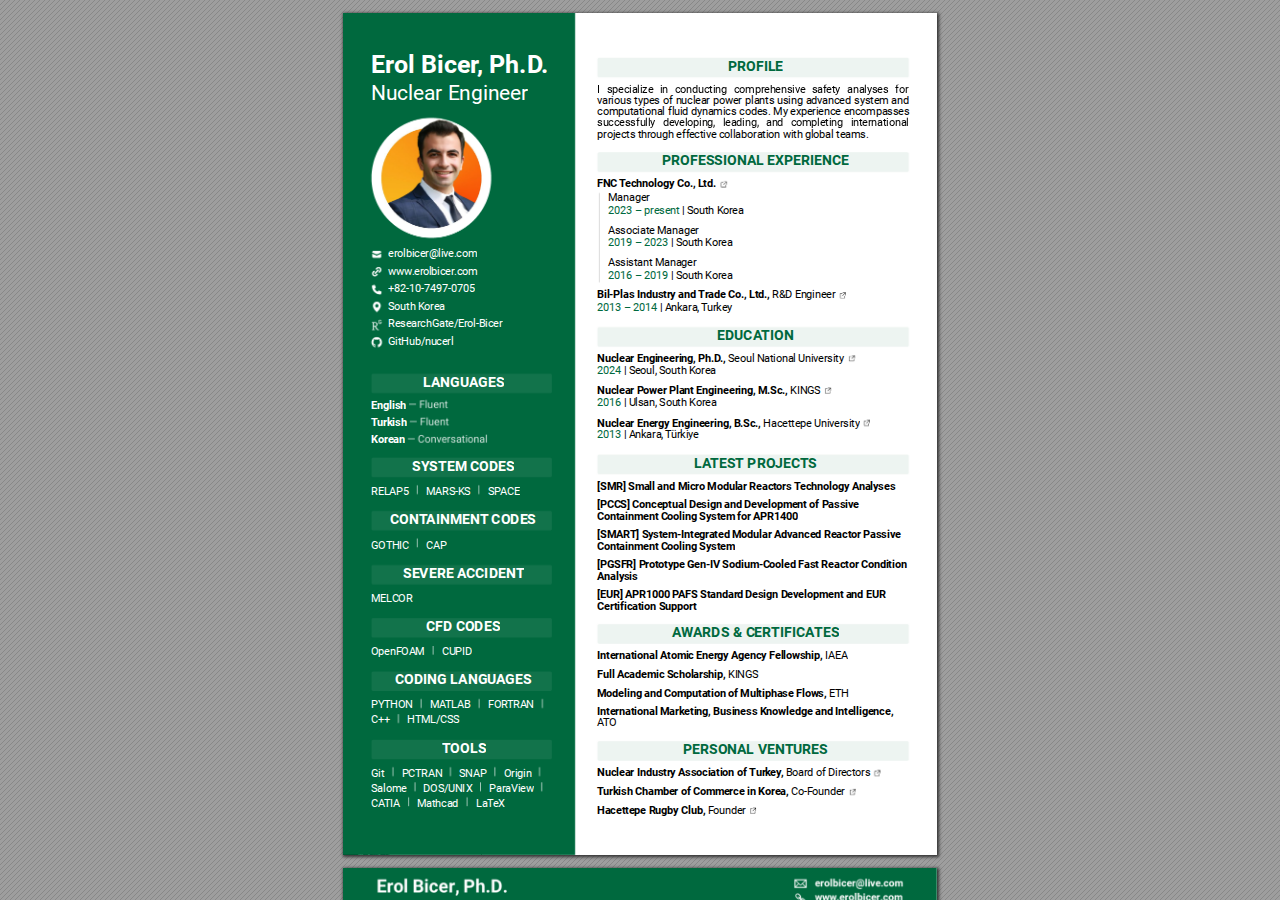
==== resume.html @ fe756f95 "Update resume.html" ====
<!DOCTYPE html>
<html lang="en">
<head>
    <meta charset="UTF-8">
    <meta name="viewport" content="width=device-width, initial-scale=1.0">
    <!--==================== UNICONS ====================-->
    <link rel="stylesheet" href="https://unicons.iconscout.com/release/v4.0.8/css/line.css">

    <!--==================== CSS ====================-->
    <link rel="stylesheet" href="assets/css/styles.css">

    <!--==================== TITLE and Favicon ====================-->
    <title>Erol Bicer's Resume</title>
    <!-- <link rel="shortcut icon" type="image/png" href="assets/img/"> --> 
    <link rel="apple-touch-icon" sizes="180x180" href="/assets/favicon_io/apple-touch-icon.png">
    <link rel="icon" type="image/png" sizes="32x32" href="/assets/favicon_io/favicon-32x32.png">
    <link rel="icon" type="image/png" sizes="16x16" href="/assets/favicon_io/favicon-16x16.png">
    <!-- <link rel="manifest" href="/site.webmanifest"> -->

     <!-- Primary Meta Tags -->
     <title>Erol Bicer's Resume</title>
     <meta name="title" content="Erol Bicer's Resume" />
     <meta name="description" content="I specialize in conducting comprehensive safety analyses for various types of nuclear power plants using advanced system and computational fluid dynamics codes. My experience encompasses successfully developing, leading, and completing international projects through effective collaboration with multicultural global teams" />
     
     <!-- Open Graph / Facebook -->
     <meta property="og:type" content="website" />
     <meta property="og:url" content="https://www.erolbicer.com/resume" />
     <meta property="og:title" content="Erol Bicer's Resume" />
     <meta property="og:description" content="I specialize in conducting comprehensive safety analyses for various types of nuclear power plants using advanced system and computational fluid dynamics codes. My experience encompasses successfully developing, leading, and completing international projects through effective collaboration with multicultural global teams" />
     <meta property="og:image" content="https://www.erolbicer.com/assets/img/perfil.png" />
     
     <!-- Twitter -->
     <meta property="twitter:card" content="summary_large_image" />
     <meta property="twitter:url" content="https://www.erolbicer.com/resume" />
     <meta property="twitter:title" content="Erol Bicer's Resume" />
     <meta property="twitter:description" content="I specialize in conducting comprehensive safety analyses for various types of nuclear power plants using advanced system and computational fluid dynamics codes. My experience encompasses successfully developing, leading, and completing international projects through effective collaboration with multicultural global teams" />

    <meta name="generator" content="pdf2htmlEX"/>
    <meta http-equiv="X-UA-Compatible" content="IE=edge"/>

    <style type="text/css">
        /*! 
         * Base CSS for pdf2htmlEX
         * Copyright 2012,2013 Lu Wang <coolwanglu@gmail.com> 
         * https://github.com/pdf2htmlEX/pdf2htmlEX/blob/master/share/LICENSE
         */#sidebar{position:absolute;top:0;left:0;bottom:0;width:250px;padding:0;margin:0;overflow:auto}#page-container{position:absolute;top:0;left:0;margin:0;padding:0;border:0}@media screen{#sidebar.     opened+#page-container{left:250px}#page-container{bottom:0;right:0;overflow:auto}.loading-indicator{display:none}.loading-indicator.active{display:block;position:absolute;width:64px;height:64px;      top:50%;left:50%;margin-top:-32px;margin-left:-32px}.loading-indicator img{position:absolute;top:0;left:0;bottom:0;right:0}}@media print{@page{margin:0}html{margin:0}body{margin:0;       -webkit-print-color-adjust:exact}#sidebar{display:none}#page-container{width:auto;height:auto;overflow:visible;background-color:transparent}.d{display:none}}.pf{position:relative;     background-color:white;overflow:hidden;margin:0;border:0}.pc{position:absolute;border:0;padding:0;margin:0;top:0;left:0;width:100%;height:100%;overflow:hidden;display:block;transform-origin:0 0;   -ms-transform-origin:0 0;-webkit-transform-origin:0 0}.pc.opened{display:block}.bf{position:absolute;border:0;margin:0;top:0;bottom:0;width:100%;height:100%;-ms-user-select:none;       -moz-user-select:none;-webkit-user-select:none;user-select:none}.bi{position:absolute;border:0;margin:0;-ms-user-select:none;-moz-user-select:none;-webkit-user-select:none;user-select:none}      @media print{.pf{margin:0;box-shadow:none;page-break-after:always;page-break-inside:avoid}@-moz-document url-prefix(){.pf{overflow:visible;border:1px solid #fff}.pc{overflow:visible}}}.c     {position:absolute;border:0;padding:0;margin:0;overflow:hidden;display:block}.t{position:absolute;white-space:pre;font-size:1px;transform-origin:0 100%;-ms-transform-origin:0 100%;    -webkit-transform-origin:0 100%;unicode-bidi:bidi-override;-moz-font-feature-settings:"liga" 0}.t:after{content:''}.t:before{content:'';display:inline-block}.t span{position:relative;    unicode-bidi:bidi-override}._{display:inline-block;color:transparent;z-index:-1}::selection{background:rgba(127,255,255,0.4)}::-moz-selection{background:rgba(127,255,255,0.4)}.pi{display:none}.d        {position:absolute;transform-origin:0 100%;-ms-transform-origin:0 100%;-webkit-transform-origin:0 100%}.it{border:0;background-color:rgba(255,255,255,0.0)}.ir:hover{cursor:pointer}</style>
    <style type="text/css">
        /*! 
         * Fancy styles for pdf2htmlEX
         * Copyright 2012,2013 Lu Wang <coolwanglu@gmail.com> 
         * https://github.com/pdf2htmlEX/pdf2htmlEX/blob/master/share/LICENSE
         */@keyframes fadein{from{opacity:0}to{opacity:1}}@-webkit-keyframes fadein{from{opacity:0}to{opacity:1}}@keyframes swing{0{transform:rotate(0)}10%{transform:rotate(0)}90%{transform:rotate        (720deg)}100%{transform:rotate(720deg)}}@-webkit-keyframes swing{0{-webkit-transform:rotate(0)}10%{-webkit-transform:rotate(0)}90%{-webkit-transform:rotate(720deg)}100%{-webkit-transform:rotate       (720deg)}}@media screen{#sidebar{background-color:#2f3236;background-image:url("data:image/svg+xml;base64,  PHN2ZyB4bWxucz0iaHR0cDovL3d3dy53My5vcmcvMjAwMC9zdmciIHdpZHRoPSI0IiBoZWlnaHQ9IjQiPgo8cmVjdCB3aWR0aD0iNCIgaGVpZ2h0PSI0IiBmaWxsPSIjNDAzYzNmIj48L3JlY3Q      +CjxwYXRoIGQ9Ik0wIDBMNCA0Wk00IDBMMCA0WiIgc3Ryb2tlLXdpZHRoPSIxIiBzdHJva2U9IiMxZTI5MmQiPjwvcGF0aD4KPC9zdmc+")}#outline{font-family:Georgia,Times,"Times New Roman",serif;font-size:13px;margin:2em    1em}#outline ul{padding:0}#outline li{list-style-type:none;margin:1em 0}#outline li>ul{margin-left:1em}#outline a,#outline a:visited,#outline a:hover,#outline a:active{line-height:1.2;  color:#e8e8e8;text-overflow:ellipsis;white-space:nowrap;text-decoration:none;display:block;overflow:hidden;outline:0}#outline a:hover{color:#0cf}#page-container{background-color:#9e9e9e;       background-image:url("[data-uri]     +CjxwYXRoIGQ9Ik0wIDVMNSAwWk02IDRMNCA2Wk0tMSAxTDEgLTFaIiBzdHJva2U9IiM4ODgiIHN0cm9rZS13aWR0aD0iMSI+PC9wYXRoPgo8L3N2Zz4=");-webkit-transition:left 500ms;transition:left 500ms}.pf{margin:13px auto;    box-shadow:1px 1px 3px 1px #333;border-collapse:separate}.pc.opened{-webkit-animation:fadein 100ms;animation:fadein 100ms}.loading-indicator.active{-webkit-animation:swing 1.5s ease-in-out .01s    infinite alternate none;animation:swing 1.5s ease-in-out .01s infinite alternate none}.checked{background:no-repeat url(data:image/png;base64,    iVBORw0KGgoAAAANSUhEUgAAABYAAAAWCAYAAADEtGw7AAAABmJLR0QA/wD/AP+gvaeTAAAACXBIWXMAAAsTAAALEwEAmpwYAAAAB3RJTUUH3goQDSYgDiGofgAAAslJREFUOMvtlM9LFGEYx7/vvOPM6ywuuyPFihWFBUsdNnA6KLIh+QPx4KWExULdHQ/      9A9EfUodYmATDYg/iRewQzklFWxcEBcGgEplDkDtI6sw4PzrIbrOuedBb9MALD7zv+3m+z4/3Bf7bZS2bzQIAcrmcMDExcTeXy10DAFVVAQDksgFUVZ1ljD3yfd   +0LOuFpmnvVVW9GHhkZAQcxwkNDQ2FSCQyRMgJxnVdy7KstKZpn7nwha6urqqfTqfPBAJAuVymlNLXoigOhfd5nmeiKL5TVTV     +lmIKwAOA7u5u6Lped2BsbOwjY6yf4zgQQkAIAcedaPR9H67r3uYBQFEUFItFtLe332lpaVkUBOHK3t5eRtf1DwAwODiIubk5DA8PM8bYW1EU+wEgCIJqsCAIQAiB7/u253k2BQDDMJBKpa4mEon5eDx     +UxAESJL0uK2t7XosFlvSdf0QAEmlUnlRFJ9Waho2Qghc1/U9z3uWz+eX+Wr+lL6SZfleEAQIggA8z6OpqSknimIvYyybSCReMsZ6TislhCAIAti2Dc/zejVNWwCAavN8339j27YbTg0AGGM3WltbP4WhlRWq6Q/btrs1TVsYHx  +vNgqKoqBUKn2NRqPFxsbGJzzP05puUlpt0ukyOI6z7zjOwNTU1OLo6CgmJyf/gA3DgKIoWF1d/cIY24/FYgOU0pp0z/Ityzo8Pj5OTk9PbwHA+vp6zWghDC+VSiuRSOQgGo32UErJ38CO42wdHR09LBQK3zKZDDY2NupmFmF4R0cHVlZWlmRZ/      iVJUn9FeWWcCCE4ODjYtG27Z2Zm5juAOmgdGAB2d3cBADs7O8uSJN2SZfl+WKlpmpumaT6Yn58vn/fs6XmbhmHMNjc3tzDGFI7jYJrm5vb29sDa2trPC/9aiqJUy5pOp4f6+vqeJ5PJBAB0dnZe/t8NBajx/z37Df5OGX8d13xzAAAAAElFTkSuQmCC)}}</style>
<style type="text/css">
    .ff0{font-family:sans-serif;visibility:hidden;}
    @font-face{font-family:ff1;src:url('data:application/font-woff;base64,  d09GRgABAAAAABvwABAAAAAALjQAAgCJAAAAAAAAAAAAAAAAAAAAAAAAAABGRlRNAAAb1AAAABwAAAAcdRIj80dERUYAABu4AAAAHAAAAB4AJwBnT1MvMgAAAeQAAABKAAAAYHVAgRJjbWFwAAADCAAAAM4AAAGifpGdDGN2dCAAAAXsAAAATAAAAEwrwgnGZnBn  bQAAA9gAAAE6AAABvF/yGqtnYXNwAAAbrAAAAAwAAAAMAAgAE2dseWYAAAa8AAASvQAAIMwHX5NbaGVhZAAAAWwAAAA2AAAANgAH0PxoaGVhAAABpAAAACAAAAAkDYAFd2htdHgAAAIwAAAA1gAAATz/  uRK4bG9jYQAABjgAAACBAAAAxBFKGY5tYXhwAAABxAAAACAAAAAgAnUAyG5hbWUAABl8AAABJAAAAgfXCPQicG9zdAAAGqAAAAEMAAACV4GT1nJwcmVwAAAFFAAAANgAAAEpKnY2MAABAAAAAiMSNdcnVl8PPPUAHwgAAAAAAMTwES4AAAAA1QFS1gAC/ ksG3waeAAEACAACAAAAAAAAeJxjYGRgYJv3z5uBgZ2JgeH/G7b7DEARFGALAHXtBQYAAQAAAGEAMQAFAAAAAAABAAAAAAAOAAACAACWAAAAAHicY2BmSWfaw8DKwMA6i9WYgYFRHkIzX2RIY2JgYABhOGBE5rj7  +7szKABhJdu8f94MDGzzGLcqMDDOB8mxWLFuAFJALgD3eAs/AAB4nK2LPy+DcRRGT+97b9    +k0o0OaDp0IbEZkBpEXn9ibWokaQwMdGBoSBr9DZ26GMQ30MTs80jMZcGMx3dwk5Ob597z2BsFGnuC0jfEFnulL5rZPBfWZuAPHIuJWIsueSyQYpPDWCX5regqX3IUE5J1uPc+SzGre4eUm36PYiR/WVtdn7Ljn3IKrqJFXv6hGXPU/ AOzDfqi6gcUPqTnK2x7Em327YW636l7zak1OPddetqD8ru8G858JE8dmyrXWbdnKn+uz1CNVxbdybIxJ/zj/ALThC5XAAB4nGNgYGBmgGAZBkYGEJgD5DGC+SwMDWBaACjCw6DAoMagx2DIYMIQwBDJEM0Qy5DJUMBQzlD5/ z9QFUhWh8EAKOvIEASWTWTIZigCyf5//P/e/5v/b/y/9v/U/5P/T/w//v/I/8P/D/0/  CLURJ2BkY4ArYWQCEkzoCiBOZwA6FQRY2dgZODgZGLiQ1XDz8PLxCwgKCYuIiolLSEoxSMvIyskrKCoxKDOoAOVV1dQ1NLW0dXQZ9PQNDI2MGUxMzcwtLBms8LuNXgAAc5UrmAAAeJxdkMtKAzEYhRNnrK0XcCkEIWmoQklw72oWmYJ0MzpdJC68YAu2K19AmI0w  ZOGznNnN7Po4fQnRdKpF3eTknJ98nD8gaoxeZitK311NP99gTqtedH+nQRXn6dyAPmjsKNCh0IgUHyEajG6sdNxzfzX1fMSfH6eIB62Gwcy7Cw6S23k4J1YgcWx7nTl3qRGvMXGL8S4AFt    +ARQsI7z80dtWYIzrL7LVFYRgS45gQPMUys1gaJpzT6Gw7Bn2dn2za7il0hhrdDSG3SBiI837jpEDhPfNhgx+//OtrSv4Hye8g/EBa0yJrJ4UUbB1IIUVo6IxGT41zm4aKIlTcV+inGgcKMsihqs5pyX1um4TE5KnuknJiG9KPVi+OQQY4L +tjss3WWx4pJGXNya2tJDGsITJaGae/AFMsiLUAAHicPc1PDsFAHIbhGf+pUNLIkNCGSESblE0X3TQRVhbsSdhaEZSVcANxAzfQzMYpxFEcwILfh9g8eTudLxOkzYCZTHIlZLIrbzf0QoYlzGuo61pGHhX+n0VO27FbQ0U3075TRsXqusgpqHjHaVY   +i4RrV0UWlXSsX6VGfbdZRCnP23nZo2IyrcTpdaO3m4mubGX4SgYqMVT5Wh7AQuW+9DQ6m4A9sDX6MQBzcAQX8AK69l34WPhY+DIraDYX+EQ9gC7o8gQcwR28gId7dgkLYBuER7wB4DJRyAAqAOkApAD+AE4AYAExAKwAxQDUAHwALQAAABT   +YAAUApsAIAMhAAsEOgAUBI0AEAWwABQGGAAVAaYAEQbAAA4G3wACAAAAAABEBRF4nGNgYNCBwi0Mtxg+MUoxFjAuYHzGpMG0gukfsxNzB/MJFguWCpYpLKdYBVjNWNtYj7DJseWwnWC3YE9hX8J+jUONo4hjCccpjg+cOZwXuNS4mrg+cDtxH +Bh43HiaeFZwMvDG8G7go+Pz49vGz8Lvx9/A/8FARGBNOpBAB9ILtcAAAB4nIVZCXhTVdM+c+69SZOmTdKkTW2hbbqiYAtNFy2bIJVSQKusBcoiW6EIFiqLIq4oi4CKioKiCHwsCib3R0AeUfhEBX3AAlVQkPoJuLCIIB8IbU7/OeembW6ofE8hNyfLPe/   MvDPzzgmhpAchdIwygEjESDJ9QLI6qUY59Xy2z6Ac76RKFJ8Sn8RfVvjLqtGQVt9JBf66x+62p7nt7h40iaXC66xcGXD9vR7yfkLwbj0bziltlD2kFUkj7UmVau2QbY+602u1eROq  +eNt1cRLCgd7TVnxPlNsl1KxiMFFjCWwiMNFHC5UmykGv6pGxZnw4msNXnPbwe6j8ZdL1STtnTbi4jXZfJnNb7bv4MjJy8+E3Jw8T3ZMtNMKjrxcj83ocmcYUpJT07LzwWiIdsZITld+F8hJT0k29Kxc1q34yNbVB70P13W88swPbHvvVQePsno4U17G/hNdOsU   +uG/H24sLuvSGeWPfnzDojX4bv/33S5vn3s+OV73ATnn9AyeeVAqgj7XP+EEPSY/0nupJLxpTXIL+AJLClsKT5AoxkUTVZA5HvMRrzvIphibAXlLtJVkIOyM/Lz/XY4yEHctS76aXASazpfd1e3TWT3un/CzuNRnq6Cp6Cr0cRbw0ywfBVoM7101X  +fdTD9T9TsTn5zT8Fz6HW0k4SVElS4TYu8n36GGfZAi6QX7AYeil9Dll9/QsG1bUc9jiwoEDC3sMGID3o2REwzk5H2NrIXGkSJXiW3HvSzavraWYSriQeEwxPLZmoPh5n0uH20ZTkqlkt0UlRTnSRDyMdmeMJzsvX86/fvGPeskPx +slVjt6wrhR0qiKicMpHcIOsV1QAGlggQ7QiX3JjsV9uPatdWyluulf7wnb1yEZ3YpKDKRAA6cgHqURHMEF4RyTicKNkLN8UhC/qMRfbd/hVrAruWkeyc1q2To6NFEeUnH2KBG   +yCdEHqF4iZlEkuIWzJdxIfMdwCTzHSDLR4O8YKj2gs0bXq2GGTgn1AjxKfSGJzoF08udAW5w243SjrVrWa3/vQg6AlL9b0F3B039nX0OHbdKn9ZXUeoWWIyEKMMQixHR9CTN2zdiobigjellwIWBAzPJVGRPlo8EmW4Wr3I6SW4Qf5K03X9pDNtNEyCGutlu/ wmYtA3asRrFe72EJgoMEnka/fExYogkMSSBvKbGJibxu8favLSaP9oDHAHcHm4Ig4sA/7Qra0ut64KLlm15wrXERSvVRBdMVRtcULnF6krEF7ZMcT2Bb6tL8HWfNQh2mNXFb0D0XANbcNlo3wErV5KMDDcmQLRTNoLdnZ2Xm5OR5sHH9LbwNDAwQdTkBx9+il3   +m10BmDjjG3b+xMlpsw8p3q/3VKxOb7XxsUNHKX2UzRhbuleqkX2jB2m5NhBzo07UvUAEwtG28BuSIdzmtVbjoy9KnxK36JbeVtUYAQNxJxF7bk5UqiebuNyZwFMjOpAa1 +zsywbCfmOfvgKOrfWQE8tqwp9f8NqrdMnyhfPNcPosuwSzoFfpIbjrPXbp8qInjvw8+dwPT8xFvvBYHcNYhZNo0vEmYeH+swQBQ+9GhLgzW45qDU4qGyU7h4VuTHkadu2CrI3rWPWny17y7qDbfYp3E9v99d1fsz2bQd5Zn/    PLd31PnEafcRwPCByDSTM3b8igcNnAYxuetaUgvDiclgXz1Svb9Hll84Xpq6LdHR34L/3h30XX1LeXDviH07voDPboRcX7F1sr4sex5CEWE+l3kwxSTVTWkkZ92wRlWyaZZpuQjr3weSgqQyiMZhCsRtrin4kQ+vk3cQTzcP/   h2Dcp8ieJTFMt7uSmWm3BnS2hNFITLRKHkYj5knghERGMSIQyNTERKlVbooW/ZbH5HHqKxQUtE22+hGB8aQYZeyPNEGRLknVky8/FzqLQ+9nRLTvZyRV0KUTvAAlS49lx5/yZb7wDm9dvKGIXaOftoyrWQkHN6B+g64ar5x6v+uVk2ekzRXU/  NvpXSRGx7ttCrM24MN9APx0LTGYSKFc0GDmWaHfjn5LCavzbWA20o73w/8P+FxWvX6X38v1fxYfduL9EWpPmkIZuqd0PdvN74Ifxe20azknX8KmNtFeRhk1xEd+IDamp+vTAoDsj0Y+puW6RtLl0P7R77KdFvzIGmUNGDRyneOttC7+tOnukYtz0hwI   +SsO9LKSPSiIim/bSUTEMF2EtVnZRcbiriKjhqqGxlBuFe/LBbQI3LX6TG/csTINKfx11shW0aD0biY6a9CHU+mfVHyFN+dAWsSjk1pvkQzDpkUWC4bCZPl4/  CNpdvMg9GLiXYY7oDaUtOE8XiMZwN5vauBCJIBoq4SmoGrWLmWiN00S5jQ5IAQdeqRmmQxUsYIcT2IwDbGYC71Z1P8lJ10tgMf2g7jO5k/8BNlUA1PyeLHK/jwoBjXaDZND5XUfRpqykChHIxIVTSXATH5RkJOb2ADHbSp/   Ud8fQ3yXtwlqMfUPJxLy3YdcsUmWta8o2r7O6hfxv8g5mt1NfbuJ1zMOK3JTPSXJUdEBXBZqHkvk6O73tQ3bqTVgB8TAJ4lew6jWvL1sDa5YvexfotiPsY+9muPtQ0RHo+cEH7KPv4PQfZ0/2rL1y/iQJ9I8fRS47yX1qeLRQ4djZIgKYhUMaMYvOwr1jkUSPt +j0Bi9MDh107rJs0Z/daaI9p2cgpVgNvWPNtefYMeZn18Ay4/E5U9h5Cv4GxTvzx0XfXf3r4fKKZ2kA25+Cay4yWlVib+F7KjZvTPX/EkYRuIgQc4cmjGx6YRQuiMZdHaPDK+Sapiog2g2ebE1L0LcuIObWQCH2qWegI/uEkUuVsx+ZdZFG+88q3l8OvfplR/    +mSCls2tjx05GDhagf3kUeZJBxalSbW5s4qKuMCbhI4BClBDNnmtWcwDGZb5ATQQpbTRGf9SbYfGk64DnpqRnpuTldEDK62y0YggRxyTgDcPakY9nCAEiPzGR7h/4999qKNy8/z2rmTJ386JKFQM6wny+tZ+degtshqWImzBkwdGyH505O/ 6i88sAzY6aU9ek58ra+pzbuPPLYd4suDuJ1FOPyldCoWS3U/6ZAYP/W9dHqxt6Z65a/Yt1ZDSuS35V31t0t7/xL5G4V+q1a1OfOqvxP9VmXu41JFFKs7U7iTiYZuBdPEoddrmbfMn8D9mpoN3+WX8aM7XaBnYHIc9JX9V2XPANmaR/   uz7V3Du5vIHeoxBjWtL9OUOkKSVO5ICBppUvT2fRNKIZ7mYLTjBH6wgS55/USrQelYP2sFX1hpKoE9QXdHjobWxafOvmv7a4q2sUcwAIORBLO4cSDR/5zD7RlO9mh8+dx4NoJbT//k8Ea2XK9RDpQn40F9Yps5vhi0AdE1IN   +LQDTMVhX3424MGpYRC03aBeJcL2nmgyk0T1N/+hCsEMpGwz/x1aj9v2NrcZng6FU2gFX/Jn+ZGCM0hP0kNZ3KHLuAuIKIx1awCV2v0FsalC0oCAXcMuZkAVFLJl9w5Khl5REX6wf6f    +T2qR3xB4z2SbaxrASeZBK8C5411AhKIWUCw9vkrTN4sWsBLzKp9f21xovangj2CbYKe6Vwed7hOulNp+iH2h0utLBM8NjT0Eqs5IlSwwr/7bWGjy8RvfAvDDI92JXuZXM0qx3oY0uZ0uBaJrDqMzHKDXcRTTFrS4JhzKvy6abtaLC  +Ydme6OyYrl9iUH4cLBJCQvC507nhy5YZVLzPblahXGLihMTbY9xRafxkSEl2QrOGPqz0zRh/dsHScPFuX379erHaqtqnt17Fm7zn79rUtyk7yOhT0bBI9tfeH87dOk95J7Ow98Zum8ra7v8Pvu   +O9vveM2ed482l09Bu7sYCLGSeKykjlatuSEOPmoT1I7NLdV50+RQLIKCZnFpQUvH3nCCkWHkZSrPkx1lF83WaOfSOU/ucuJL74QIVg/uMau/+A+rLR+/ICd34QvtoqmD1bMfn59mIP7vH2E/sr    +VNcsq2YCpC7oLLnRH3XkF49eK9FVjWic05bwVIVqdIQJJ16ikMCvH7rCGaQdv+n7FXe6ORMB8siQYiIDWb81j0KFkDAUrTN8/+zd2Gcy/ff1fyi7SMQ+MHT/u28G9Jm8bCxkgO67Dbb/u6j9h6dqEdS8LnyNW2Y4+jySx2HNdt8SJWd6G1ZugS5vdHApbr +sUKUz4XFxu0tD4AV+UJ9sljkmQXTRNTCl2dHr3k5+vHA/JrC5y0sZPfwX3xLHP5efNPUjT/NBuOm1znUx7Hm6/+vq7lfBeJeIuQtwJ6ONonAmmqzEJiRx3jM0bFtAKAqczNEfiwkRyxGVtSYzLiqOV6pI4nL1GxEGlz9LM/ ZCjCDWKiLEsLCQcSjLpDDlRyBtij3YnYGbkuyJBQq3mzs0EOuoP9u2cX185QRr890UumrRu+OJuJ9YPrLDCy3SME1L/arUaYCGWwYbpE5+c9faw8dLMqkmukROQP60xMCcM0ajQxqpGodCCbIoLJn    +jgTZc2EKt5b4HU7NVYbojAH6GFVXtdVTzs4CUXI84c3UZMRKtxUHWJ6tWHfy40yApNWf1kSPSuJphW/c5fzK9MaimfjnnTSEbKCej/+NJOnlGTc1owz2UavNagnWkMzg3GxexuIjVMSiSM8gQyxlks8SGMEiNEe94Y/XVCm1LvZFX  +YGxLT0jn6vlzsA5lqs0kcxQeH6fOtoChqfOvDXj54InJy2f9uSY1Z9dBPf08c/eWfBU+Qyadg3aPzqu7sziQ5NH9PbOeqyyoBI61JuWrhsNX47eKPK7HHuTFXPGRopVc0C32LKaxZAzWDrcIFEJFceW2B3MukqU50ni449WgPjsMX/   aZhipsNqSsifuZLXglvYsYOP9vemmstIH6xsMWs18CAH5lF9xNo4kXVWj1cbvbbR5STW5EVATMygX/AjJZwg+RRbzc+NJcnI6vMNOYELuH9S7eHDpy6VyAcR269+/W/f+/dEHU9AHQxCDhRQGifO44CrRuOs/DLph2qAb1sKgC3    +Xc4PvgGgYymbBBrYF1HK21UDqNxVBIevsn6+dkePDOwYSci4QF2JswC5hjEF8bwqfaZG7rclMVRaVowXOComhc5wzxASxcODC0biIx0W8mHON4mRYERcMh+5kM5YLYxfPNuHqxpg7mmMPc0zT9hy8d+ph7/vsRNHQp7OB1RaXPpbPauWCWYvWrt1/wN    +XqsMGzPbfQn3D+4/zS3IB2jWB8xLtspP+qiXK0bJdOlMaVVxze9KmdKP260DwCWIAc4wriKMwy1T12fvrKefoo505usdf+mqfv5BuGdav3K8gqKYeczfiiiC3kELVHhfP727XekwTdUK967PrpVhIF +FChCSCkyQRu6Id0QiN0n3278uPQbSNsjOsHfsd3FWTJkyfXjGximasql/ALv9SfI0dhnZAw5avXuVb9q+1XHewkXJnxGdFfA    +rDg2foxmfTnToqC0KW2TocKCEabpcXP6nAnFyBcLJ7wpRIHLnk7vXjMVEsJgnbNh7gtVWjJvnyZ33DXVcZ4enMqr8MHEOO8rqDcvWlLPCCtLIbXpY+LqnKkdamzgg3NqiDU1VKlx3HKuawrUfUqCxIAnK0m863r7Gg6DsYYOWt79Nahs2xd9JLnjq1Qht/ztQ  +xzC/dNImRqfnqHvXc7QPKHxQjeEh8UHGqw1qF9hkYquVhO19+JRnZqC3ZaTnpEa+J2wcf5NAJf2G1gm5Ip+nEc/mlDF5lzYfeAqUnRAr5KhR4tPs33zDs+EKHliab8B0Da3c+z9V1/c/e8VXe7v7mnfsW18/29e2TZqw4N9H+gq7DE3nKOLlB7Yi/    urJKgXi7x3htR2Thqo1n4U5HpfDrImQne6zY+JbLwO2HmvFf0p2pCSJPFObId9H32U2a192oAhrNqwcqXSg12p8Z/qlGM8Fgce2rMGzJqvyzGvrJhkNsRmDpqfde1WYGuxFAvRIEpxBG2pI6Vx+S+Gat49+eBztWLn5m0U3MuX5mNj+HPy03t308/   9hRvGUVb3RWAOwnJch5hanKl1lAtV8SpRguZYHN7kfZDJlrJzbClkwij6fd0XoqAA6mqi7MbnLc7ULXJcx/5/mKnDtZlau5jDm7GkhEOKNlO3Wgwudu7S/v0X2TlwLfriIMynvrov6Ab/  ILnAX0IDZ6YS6y2DiEsPlQTFRYdPNww01hGVWPnUEqIMEIMRY5GR68rO6wroGWkv5LG+saNqu3Zr98D9rmQ2F/LhDbqqLuHOGscxyC4olTvjWD8GY9FGnJsbiAm9ZSUlNzk/V2UqjkAV7WLULmHi4jUfVy3aCxHaC5ickce11irZTTjZS27IRY3Sxt    +J7sljf7AdYDlFJcaA+v2K9/oaxeh/nM6os9OZ/uF0+Dw6HF31//d/oJUAAAB4nI2QPU7DQBCF3yaOxZ9oQNRbIEoTO4WRUiUpojQULigRSrxyLK28kW1Fyi04AR0tNByDA3AMDkCRZ2cUFCq8Ws83O29m/QzgHG9Q2D23eBJW8PEi3IGHd+EuTvEp7JG/  hXu4UNfCPk7UPZXKO2b22HY1rHCGZ+EOjvAq3MUVPoQ98pdwDzf4EfZxqe4wgcMKG5TIkWGJGhoR+gi5NKasOp5bGGYzFFggII14YhmTfVfVZobRcNaa75RKTNxqU+bZstZRPwz11LnMGj0rFoEeWauTplTpxFSmXJuUDQnvm3PX3Ejc3NWMYyaWAzF2Nj3U6N/   iTq3/r3lov7WiB0dnje+ArgeIMdz/hZgyU1a5K3QUhIN42BiJD+f/md4O3wKY2FSseJxtzkdPglEQheH3gAVsgKjYK8WK8F2/ghrjwl6wxRo3JLIx8f8v1ZjcWTnJTZ7FnHOHFH/z/ckH/ 03n94kUabLkyFOgyBglylSoUmOVNdbZYJMt6mzToEmAIyQiJqHFLnvsc8AhRxxzwilnnHPBJVe0ueGWO+554JEnnnnhlTfelVJaPepVn/    qVUVYDGtSQhjWinPIqaFRFjWlcEyppUlOa1oxmNad5LWhRS1rWisqqqKpapt356l536w2Ppkfg4TxCj8gj9kg8Wlnf0zQFJmfaMYUmywaWCCwR2F4QmWJTYrIW1zDZLc6anTU7u8XZH87+CG0vsmxkicj2IrslsltiU2LNreAHWph6/wABAAIACAAC//    8AD3icY2BkYGDgAWIxIGZiYATCBCBmAfMYAAe+AI8AAAABAAAAANsgv+4AAAAAxPARLgAAAADVAVLW')format("woff");}.ff1{font-family:ff1;line-height:1.040527;font-style:normal;font-weight:normal;visibility:visible;}
    @font-face{font-family:ff2;src:url('data:application/font-woff;base64,  d09GRgABAAAAACroABAAAAAAYHQAAgCJAAAAAAAAAAAAAAAAAAAAAAAAAABGRlRNAAAqzAAAABwAAAAcdRIkEUdERUYAACqsAAAAHgAAAB4AJwK9T1MvMgAAAegAAABOAAAAYHOe6IFjbWFwAAADWAAAAN4AAAGib1nW4WN2dCAAAAZwAAAAWAAAAFgr7AyuZnBn  bQAABDgAAAE8AAABvHf4YKtnYXNwAAAqoAAAAAwAAAAMAAgAE2dseWYAAAd0AAAX+gAAKOyz2DmPaGVhZAAAAWwAAAA2AAAANv+60IFoaGVhAAABpAAAACEAAAAkDK0HHmhtdHgAAAI4AAABIAAACNo+8B5jbG9jYQAABsgAAACpAAAFcCu   +NhJtYXhwAAAByAAAACAAAAAgBNAA725hbWUAAB9wAAABFAAAAd2N9UnRcG9zdAAAIIQAAAoZAAAgJ8hEfrFwcmVwAAAFdAAAAPsAAAFJomb6yQABAAAAAiMSLU8EtF8PPPUAHwgAAAAAAMTwES4AAAAA1QFS9P+// jsG1gYVAAAACAACAAAAAAAAeJxjYGRgYBP9Z83AwK7/f///v2zXGIAiyIBxGwCSMQbaAAAAAAEAAAK3AEMABQAjAAMAAQAAAAAADgAAAgAAhwACAAF4nGNgZglgnMDAysDAOovVmIGBUR5CM19kSGNiYGAAYQhoAAoyIAF3f393BgcGhRcVbKL/  rBkY2EQZjyowMM4HybFYsW4AUkAuAP+mC3IAAHic7ZDBK0RRFIe/d++5MylRFiyMYmEhyVhMUTQWlkyWE8ZYzBQTpaYoRYoFeeo1S7GxmjcbG7KcHdn4G2wVi8lCGsWZv2Jm8b76Ovf+7jl1uuaDBRRTA68J8kNRzsl4FYZMilEzSGAX6ZMjympNzanrakq9Uk/   VJXVXLcQnKblpEtIkdCn2XZpQfHVb72UO3D2hmeDRiWYZwtiv5pq5Y/Zct2afVKXOsjwx5ZL4boCE9s7IK72ywo4c4kuSNTkhL3PkzDOzmm3IJr7X4NJ7/6tLj9YG13HLhZS0P2C1NWce9DxM3tzQJVuc2TdGYpZx  +82YfaFfa9b74q715ua5jaUJWn9ifQp0MDZLsd07RERERLQbqVBt9w4RncA/61RHa3icY2BgYGaAYBkGRgYQmAPkMYL5LAwNYFoAKMLDoMCgxmDJ4MkQwBDGEMlQwFDFUMPwR0HkRcX//0BVIFltBgcGb4YghgiGRIYisKwwSPb/4//3/t/6f+X/5f+X/l/8f+r/  yf8n/ns+MBa/ALURJ2BkY4ArYWQCEkzoCiBOZwA6FQhY2dg5OLm4eXj5+AUEhYQhSkRExcQlJKWkZWQZ5OQVFJWUGVRU1dQ1GDS1oGZo6 +jq6RsYGhmbmJqZW1haMVjb2NrZOzg6OTO44HceCLgSVoIK3NxJUw8AipIwXAAAeJxdkL1OwzAUhW0SoOVHYkSykGxFhbayxc6UIamEugTSwZeBH9FKtBMvgJQBpMgDz3KypVsfpy+BwE2hAhYfn3PlT+caTA/RzmzF+TvV/ PMNrydVO7i7NeBaynSagN8bbGnwvjIItBwg6AyubUTSSXc5dnIgnx7GCDuN+sHE0bkEy+3UnyOrEJPYXCdEFwbhChM2GEceMPsGzBqAf/9hsK2HEsFpZq8sikQgTkgoJVMsMotFIhSRwc6mo9eX6fG67a7GTt+gtSbkFrEAI+fWLlIonBPOb/DjF399zdn/IP4d  +B9Ia15kzaSIlFgFkYqUb0iJQVsPc5v6ispX3NPopgb7Gj0vB7o646V0uZ3HLGSPdYuVIztn3WD5TAKRh8uyPmKbbLXloUZc1pLd2KrHEjFnvWCZkPkCw/    qJGXic28CjvYFBm2ETowCTNuMmQUYguV3QykBVWoCBQ5thO6OHtZ6iCJC5nSnCw0IDzGIOcjZRFQOxWOJ8bbQlQSxWMx0lSX4Qi60w1s1IGsRin1geY6UMYnHUpQdYSoFYnCGuZmpgU7jKErzNZEEs7uYUP4g6npubupJtQCxeEQEeTjYQi8/   GSF1GEMTidzDRlAXrFQhwhLiKYZMQNzvQAwqutZkSLpvspRiLN8WDiHoQoS/FWLLJH0Tkg4h+ELEeRPwHEfJSjKUgHaUgHaUgHaWb+OVAekHEexAhLwdUFw8i  +kHEeRDxH0TYywEV54MIfQWgunwgAQBTHFWSAAAqAJ0AgACKAHgA1ABkAE4AWgCHAGAAVgA0AjwAvACyAI4AxAAAABT   +YAAUApsAIAMhAAsEOgAUBI0AEAWwABQGGAAVAaYAEQbAAA4G2QAGAAAAAABEBRF4nGNgYNCBwgMMzxjZGOUYHRgjGJcxXmFSYZrD9IDZiXkJ8yUWD5YNrGGsc1j/sAWxzWC7xS7E3sB+hv0Fhx1HEscGjjecTpx9nG+4IrhauI5xfeP24a7h/ sYTxrOKl4u3hPcEnwtfF98RfiH+LP42/k8CdgJ9Al8EjQTnCX4SshLKEtolzCTsIdwkPEt4i/A+4RPCJ0S0qAyjRuEoHHBYNgpHIQDU1kkSAAAAeJyNWgtcVNXW33ufxzA8z8wwjCICwyiYmijDIx    +plea99rLMfHRNy0dX01Q0H6lZPlFUfILmq7qZoiUzJzPBUriJD0pDLVIzktJPM9Iy8wGczbf2PgzMAe79vt9PZ88+nNlnPf5rrf/a+yCC+iBERkuDkIBMqJMXo8Qeqkls/1uSV5Yu9FAFAl+RV2CXJXZZNckdanqomF13W5yWtk6Lsw    +JpW3wBvpPaVDV7j7iCYRgtTG1leKf0mEUjRKQGy1BHtR3iMec2Mprju45lE+iYBJlrZu0gEkLmKhxUWaLtava3hzFBiGuPRuU9nFssOgXbfotLfUhwtISBk+U4o3BnsAOQ5xnW90aqjpjLOyqWfF2abjauYstOTWtE05JTnUnRdjD5TCMU1Pc4SaHKyEUu +LaSElp2CTbwyOEcEdaT7gv3hUnj3lt+4sPH96ZfXjopFdwnz47ZpeWv9j/6MvfUoq/W/s63eLcsTFu+vQ+SaMff2YkXjLO89r0Vf0++Cxv0ZD1zzxF587fVrvz3tSH+/702GSc22L2/ OkrhcsjVw3sPLjnI0MnIYyeRGvEZHEfCkKtENjHg0qZ0HKD0B6htHMX7LQ7LS6LM8VpcZOtOJuOL6DjcXaBEJJHk/FXeTgXwVqtaTlORt+jANSCreUVpYZVYF2UCAZISE1LcYPqi8e9IH4yipb/  bUHmjtVjShD7fVsSQ0LIPvCeFXlIohf7mw7Dw0kIbYGvkpgcxO9fVfsXno5OITOK0v1rAi+awIteIvn9Mi05lVs7Ln5V1/Tu3dO7vti5d+/OnXr2ZGtYaxcIiuSBZ9pgjUS+DIFlCMCkcxeHC7u928jIrXPl  +9kzCZoKuAoEXIWAvbrrTw2E2wN9qBJgIjBUBSpei78VFW8LgzoKccURIUWxupOstgTuaZMlPMKdlJomBpZX/nJRLP/t13Ihf2HWyvlkaebSRQKZSA/QwzgFu+/gh/AD9Aw9EvLrd2Xl9GxlxTeXQJddIOA56VMko266ZBIII/    kkQzBBDOIikhg2xUSv4IdYIrCrnbs4XRYppa2bnCugmcTaWjy1dOdRWHs4QqIb9Hagp/S1FVhOaby21+GnMilVBcXBHqUoXrPfHxTFE1yq2h0Kf+B9oJEP63ZXchseGmbsFN01j+K7kwctm7psYz4Wzn1ZSa/T18n3i0jnedsGpa/Zsvz43W    +939Hv6FCQ74XaSuEeyBePZuvyhYBIIT75WsKkJdMdhfBoRYnq1wgPV7chPEVNZN9GIJzuCTEiP0TxmAG2ijfez062eMRWaKl4okrh0z/qwatu0ETRFamLcVM0toeLsW0gzplzQc8EF16cuSC7dmZWvvbFyWuzx89cUIvoWFpbkP3G4pWb12YKSWRxOkZLp3x0  +fy/R6gd4z3zDv9P+b6py5YvmJdBdBymgD8GAG4DUSjq30x2E2EiMo2xWWTy4kQv8VNNLvVgxRNUqgbIQSyLhfC7mAJ2Fw907MZOi0lYXFJSoI0jy4u1t3BxBP4lh+7Bz0wU/qjpSkrasfh5G+LhfpCjNRqtS4HhwdgnBXcCiwaseEU/  I5pCMBPKlOiN9LsqmSLZVTC7pZT5ItxPYJPiaQ2JqBXLRAKY1moPhwCKT3BHY92qrrgwfLI/uaZ93PGVjKPX/jxfdMuSZ1k1/a212xbO6tuFnCdlu+nUXvTexQqqlX0   +d55n0xpvSjtmy4WgQ5TkReHIiZ5GDYBuogVAARu0QHVa2A2o8UYZMGF3yaKpXmT0IFZQWwGi3e4DhPBU3NlaFD716MGf/zp5itbgwXjg6RHvxLw3a27Wasm7RbxbsZDe+qaC3sQPaf3wGpwraZPTn+uz98L   +9dn5ei58AvDQFvwgQ7VrGvvcKUwDSTEEPaoLejN2sfwqttW2/5sMrakUzkp/q9ovtdjAa+lksE8oj30n6uDzsx2WtPvW59BjaEsw25lJEiC+EvBwg3eFyASGtLCEyLrK6Bc5HrvijTMYrS5wZPBxil/RFJLj42RuNxzHCmVSKpivcupL6YtqS09rb6W/  OLmyqPC3nE1VOWsXzF9Hr01csqh80TIxeeKuzl0+m/H5xYrPph/s0nnXhP1nz9a8+/rbG+6uzBIjl0ybtHRp+XIeV6Nra4W7XNc26Hld0yBQLsinqQ0mNqapYGOBA/kejMi/2YyANSZ8T1DjTMEKPtOqJ+DXarErSHKlQPZoC/m/LhcCDejZ7d2RbxwYO +mrjLP3qId+1Cbh8m16ffiWNltnvb4ui7zZ99k5FRlrrs2hn9NfUulgOkvaLF6pSn+2/75LBzauLwJ9xtPucpmUA/niYTQBeZL0ChcAWgQwPAilalhSABM/LFGVAsLYtwDF25X4uabUk6R4W/ldCVA87Us97RO9Lr+LYYq3N/    FXUAawc1oTn5ZqZb5zCDKrblbkjBOJSbaKbObgxIfYIjEkftGKZebbXtjGLCCXBJ/95EBKamb/lWtsYbMOjXv6zQHJtrVTlss2mk/V4/TY3qDgVTjh1LBPerTteWJcFd3wcXBwOZ5z4x4evaf6ZujTQ3pMaoM7PdD7tY349k16deeggVdPbMfCug69tLIrF/    fiRXjDUZpx+y5dW9TRNTUhqQLvwK2wDX964yIdRlet3DB2hBnfaX1dz7lRCEmtIcZMkHWfVQODgpm1AhWPWIoacq4PKJxE+OilDBOZoSZAJNzEiV7kFxqB/CrjOAIQDhaLgnBC27r0COm4k9xfrD2Bb9zFc+hCyVM1gESSXIhJIFxiBsgSiiJQDBrSTO6tr/    cOxJOtI9Eb5vfMgDBemiGlKX4wxY1gChy7oYrJLgzT1BTF2dap51xnLr7w241po6cvpVfpUfzg4k30J1qI497IWZ5FL0mew4Vjt3Rw5r95  +CLJ1W5lvo5Nb78xYeZEyFczIKechTiLQv2aibJ6FhWkeMJKWfBYjaHV0jCFUswAJ7pikSUl2QpIQg5XJwAWaY3DrZxSnW1FK65TSo+vxoF5V3ELR1HLHdn7Tx1R39kdhU9eqcbpOHX5lzh5O9Uu79lMf69e8Ru9unov9zuz9RGwdRCy  +zhfs5Zm1gv2EwxsG9LYmKLVAWVANAkWFvYpySQhF286iNtsw9voucNnSsrv/FImeXbSkuPDT9KSD4hkrc7E4ah20F1sI2A3JsujXJa6SsWh1aTqB4ky826QAWceUTGSAMUbYKTYFsbz+X/horaU/FAzSlir3U9mkHe1mi2SZyvtiOpkSAQZzJBT/ jPwVTPhzMPcRAa50UNddY/8SttSKCzWupFRZIE2lz0ulNe21wErFwArMSyD/T+w8p95txqt5+roxL2Hor+OJsP3hkXHsKFX9FMweFv7S9YWAAWpKSFFQeA3h4s4gbDbdTyxVki80J/e8ai0ModA0EZcwhExham0vOgovnhownspNI8oh8aP24GTv5yH/47H/ 1KGnfQPWjvjL/pj566432ZUZ0spgPvz5Wb8aWgt6mHm72kAGSOp5kT1hhkP3/u1+UczmaJmmRmvNTOGa8bp/k7nBJ+ZnHXPbimgSIsrLCTlReDhEZJHW0nSdT7xKXzM4H1Ra2Roigyi8NXceEZhIdxar4/E9ZnWDA/hDVqzGZK7lDN0wihJb0t/NAyNR6    +jZehtaGwKUMBwtSsj6rLEcmVvW6r8qPycPFaeLi+Ws+UP5H2yeTigycRVw25gNKSVCqotuap9Qcb/D9meT8NBwc6kVJtbc8YnK/A+D5LQff8Fx/7oBVAwqLrxeKLWrCjaAjGhryM/  w3Px0GbYo8FwDW7zr8JsEgyTYE7YEQsb1aQPgUgn5mbiBs1sUBtsMOJ38QV84V6hlcatpS4bWL/6H +L7UBzSyOjqMeIGbZt2nHmkAV9m9LiKAxn4m3ELF6RZmPmCSyUS4lLxgbkdM0NjHUKuoiLy4yHxpeqtIMhG8WXImdNrKyUzxKwForZ7Mx1ZvSGALtuN6cHIniFZ6lHI87potSfwztnEA9GaJplX0bueD+nttWQNDvowDwetOlR6YN8p4Ux   +wVcCyS2jRTtzcdeT407jh3fn0kPfEixgO/319ivVtAKHab78Xsh7KRt6Sg0Mt9fV9eC6us6N0JhKq0ECbibFCoZSBfKz7JYkQgvoqiuaCU48rpC0vIHD6J07NBcPffv997PoZtJNgxpz6/g3l7esXjp/  swBy7QS5jnNcOdAoVWrBW1dJ8UT8n3zD17Gois43FCPfCOKgYraOaJqKmbCyCboW7JOXHKK7ivBPt7F57QL83EntVZyQlfvuBnqePKF9LHkulmWUJGnZweTaujlLVmE9DwyAnJ3O+/HRKkpoV487Q3qLhEkkk1lmvSirR6F+UsZH8hoWb+TVkYonphQ+G/    ULjEoDPoCmuHzsWeSdN4Anvq73To4nz92pwLYL2b++VbRz48ptOfiVE6No5ZVsCsH8xb82vJdNlvb7esOHFdO+mrUwZ+6kobPHzn5/kvfbqcfmLdw4p+w10KsL  +CSHc8DEZhSqdwKoYih6pT7rQtnIoR0P0fvFsZK16rpk3arbaznYaxesa0UPqpItvN5ehlRi6PB5BLP8FGrEm4zCcBxKgCyo95cWcRemtRfcN+glcnDPu//6SPLUxJ2kVQrB5CfhYk381rw9W4XvQQbgt6LGe8gHVGQKqJfBQHYMiaM+PSAs1DWSjL66SSZ   +57R2aZd2+RSqFb1VA3ie7Arrn+S14ZVmFjbUOkOe9G3rwVMYbnubF6Ns9AHah0QoB3WXlsob5Vw5X4ZLAmK4Uc0y8okExYD/c5OFePhPNBl/d4m+TTf8jM9Sd4Uwn3TSOmlx5AHtGCknp3V/  hIGsB0DWAPB4U1kNdayedOni6UZgSdpNxuA552lgIQ28QL4l39dM0ipIjLCa5ZyJtZXCNfFJFI3aoTmq4772nKIrnti62HbAoo7I5qxRz+uJg1eIID5AHoKfGxi+NchRF+UxxkbUZaAD8Ql6k92me8MmHGtKIxyWcIed96OuWNaMtlMC3/r4nRMY/ 7J32pRRiwumFk8/8I0YT4MGb3atph9Oi31m8SeZuQcGvTh1dL+nc4YceJ+Grh+irBj2t/Kjg19iOjOMx8oI8llLNFa1RrZi4lkVaEIRlKCGKhjZCF3GFkoKEHhhDGaDJ7hJa +BoVD6gCzUxTpAaa7XwfVaThcWFGHup8MRk8678yXhZRf6apZ8OGLR30TpiuUvPrJ4rI+2LTFpGNenzk7tox10nOSb+AT6rBJ+1Ro+pSnRMfXzwrdDIRkXdEP8BTEm27xnOPo0iMgu7Q9nOkCWlzvC8d5Ghd4kgPUetC8iTphe/+gOtnnZu3b4/  AvICssat2PT2gpnDhu8cjRMwitl6O+P8nnFLvix0HShhdh4Bcv4Odg5DkWDnFq3YqYWnhW5nObHBtJGNqIdBflUSgrmd+cDsbPsv29m2ZKjGDrCyi6GJpDhY7kmzMDiNqDx0cFL+LvOkI5/9lr9hsefpgR9mbCDx93DifJJchaZl4OS7pv2lW/EfG0/   rffZwkP9PsLMdLD1BDeCWZib01T0uYmTjcIgM4LtxkUDtI7+OBDLfqBXza3NVm35vQKMCKLHdOd+OjJPvLKY5ZBwnm5wpnTB54gKtnP3DW2euaS7x42UvZbinZNBzkzdYSXRARjh23ox7V8ui16j2xDvFAx4eckoo  +dfa0BWb9HzSAxQrke2g0xg1LMJRjx2uS6w/4H2KWWBiaawlMzw2AMu/xWR7urZSABnrNV0pbr5n5jDFczCxnd0ru3cX7OrdKzAxZdhLV64Iu7Mm7TloyTaPeyk9q2YQt/1I+pxwE2zfErVBi9W4tvHMTnGsPKOmIvKY9E04gw+vm/D0paPIwXf9HLzvMjZnqp3/  keWt1kZsxTXFVhrUM5aoEtJY9D6IGczSGlA28lrRkUnm3HunX7vYfeSMD5fkTCo8+GtB9pK8ZwbtWgJw03CH5TOrL56+OXrwpLUblg1/Eyf9+empbfj6ptN6/UVI+BFixoL6q4FWG/eP4nccFNmo6vJJKExCG5oWD1G8gYbsk +qOZXSdhzPvTHDf2cV4sJCPx00alhGfny98mkPnainkq9cmj3yyRpO5D1aAQP8E7iSgYNRLlUNC2dpAkXApaipQPTKI4gkshSrqlSVjt+cW2AEYO//Cg/Lzj6VNeOCBCWliNxxzf8+ew3r04DFXe4g+hofCM4NRBMtujhb6uY0H1T2zaWIGV/    tvH0CGYFuF9kSvIhn4iOKMS0jRmYjA93C5JI/Ryw8mxyb3fMiWlpIKAqWK3ar/To9Z1wU8MlA8gGM69vLJhpk9xGAwTTB6zY/4xvonrMjGBMzYUwbwntHeDTXuKktQIHCIuj83bSmPyIENTWUaJxK4YFp+/ij8dAV9Hpedw3/   NogtlVDNiBh5Ne2jLuLzQ2eNBMmrUO8c2clhd7wwuYV5nv8uEPnImry8zVdGvvhhirmnyi2ykLp+EwyTcN2kFk1a8twzgpz0SH1jy8N/7a8FIqoNlDMiAHLd1p5LwhVVNYDTdpBklPz+T+tF0PFrOHz/35Yyggiv7HskXu81cvufJkXSJ1oGUTJs6  +59aEimu3FRzTexWH1uglwU9qwbVxVYTvQyq+Io9n4TBJIxLL/CGAPJDkCHKHI3DDHeX5xzzCzOxW8Zm/zBjYkGcPQ98JBnkCkOtUF81OKq1XugghfrBrHGRNJRB0bATyVIVKx4IKjfb1kZ6GdRPp+Tn5/6Y9QO2zKpYc4HeKNixfMUHucuX7iQJ2 +gyepKGbK1ejpNqzHvP/3BU/eE8l285HSlGc/ki0WTVptdxW0NfaohJ3hsY7Bfe00ijVCm4EXP6bxVdZ04M+AwSRuoU/VNR8ZT8XPOU41/8nL85Y+ezA3cv2kIsd+jpudod6fzM5fQ8rRI// Wa9Vr3uDPLlV5IDuoSgfqoYGlaPAQ7aZrFdn2mDDLuWqjlIP7PC8ToouXwOktO+y76H8vcKz+9IjRLWmTZpSOw2d3UoezbjQwfg2awXNfv1ogaT+V4HUQX+XofHrHhC+LsQitFI/psVUYrHWcpe/WhjsFxyfJv6lzyM3ajMz3z0M0uBTKFXtj9Vkbf/  csFbL41JH4/tHw68mj//2JR8KTN93Dwc89jAHs9OG7Bo/8F1j786pN8jfXo+N2vw6rx/bB85fOIgppe5tpI8J/UGTvGiGurHKXir4tOLH1j5Jn7nsfobGWzL2u9AkO3GBBj0ZUexVpYYLIw/8Hpr5/0C4xcWvKSkJPWh2Af+3nfOG8XFUm9alaW9  +NBDwdnh2cvItiwsc99ngP0vQMwp7NTEYjXuBRhEazaNc3qtH96T5qpsW04LWL/LyAAQH6HdhFMffYLzj33zaL7nlXnHi0mh1vf2VsFWfYTL44R8VADyNNvnGuDXuBNRkaT3uW31Phf/gYM/p3NW0JmfVwu9qo/o+a4DQtIZ+BqMRqoSr97NrG/   AuiEKmm97UBAPXkkfAoN0ObDNzXtb7G6F3WL/0nxanE3v1aJsemT/tzXrUa3QvfqIkFzzlditpkxor8fifaB/CcgXhAY2Ixjvw5vtPBv68EDeecr60KjfBpFAoCDeb+M7v5+lW/HEsqqq7/    BEurWM5OFM7RftB7yevkJcxMHliaCPCR6QJwy4F1IszduLcy2Dc8KZJKEsGRjeLkEscHXLEFciTnGw80QQ5XrNEfrEmAuuvkkvjIu7j75RgsOEDtUx9KYQki0   +PuZVsROTZQjY5mOQxYwe9XunqDEuDbtpIuKwNCleyT9NSSYdKU67M4UdrttxNzKrZjsZpO0VknNyMoSWGxfo/sijN3Gf//gOEmYsoc/69fSmfBBur63V40kqtsajnkBYTWgKWgV/cBjlhWx+C7JT5y76b94jmeIKIU55FO89hx4/  0ZtdW0UypeP6tYVo7NjeAFs0GvRvx2WRwQbB4JMpajD3CauMkDPgU+afZv4Z4s9Jm75qRPiusaQPJn0I4IM3MPiWGqxfCeEDC+zQ4FvsjSCLU7CYsQULTgy2E9ppPcjhVHqdFuDgS0SgFBNNkzxV70smbS6ZUW0hM7UXyAsZ5AVeN8eIv5PrUjGCJg9FI/Z+ht/   7YGyj0aR4FGjEE/kLeTohbev7Mkbnx3iPPkrP3//gg8BEO9STZYx2kkzhVyEObBTlp3wLsHmTN9aEX2s+Fx4hmTnofwGv326rAAB4nHWPMU7DQBBF/yaOBVJEQ0e1FaIysVO4SBVSRGm3oIxQkpVjxfJEthUpt+AEdLTQcAI6TkDHWfg2o1RhrfW8+Tuz  +wfAFd5g8Lfu8aRsEOJFuYcA78p96p/KAflbeYBrEyqHCM0dK01wyWzZdbVsMMSzcg8XeFXuU/9QDshfygPc4kc5xNDcYAbBHkdUyJFhiwYWCUaI+VnMeSrUC3hmC5RYIyJNqRSM7tRVd5ln9LzrwP+GlZjJ/ ljl2baxySiO7VwkK7xdlOvITovCuvaots7Xvjr4DRsc31txN9xwspKG8aGzsSOI7P6pOSs+dm5quhR6byeLONcYKSanOVOW+arOpbRJFI/TSWs1PX/   hLzT3Sl54nG3WZ9BcVQHG8fM8BwihB0ILvQRCS949bXchdEJJSEhCCQk1QOgEEBBEighKx0JHKQr2AoI0BQWlWsBCtYDSpKoUUak6zrz7/+L9sPPM7L3nv/vlNzc4/O/68NBwQPg/l2/   974eCQwwjwxJhybBUGBWWDsuE0WHZsFxYPqwQVgxjwkph5bBWWDuMDeuEdcO4sF5YP2wQNgzjw4QwFDohhRxqaKEbeqEfNgkTwzZhUtg2bBe2DzuEyWFK2DFMDdPCTmF6mBFmhp3DrmG3MCvsHmaHOWGPsGfYK +wTTgs3hptkRS2gBbWQRmhhjdQiWlSLaXEtoSW1lEZpaS2j0VpWy2l5raAVNUYraWWtolW1mlbXGlpTa2ltjdU6WlfjtJ7W1wbaUBtpvCZoSB0lZRVVNXXVU18baxNN1KbaTJtrC22prbS1ttEkbavttL120GRN0Y6aqmnaSdM1QzO1s3bRrtpNs7S7ZmuO9tCe2 kt7ax/tq7naT/vrAM3TgTpIB+sQHarDdLiO0HwdqaN0tD6iY3SsjtNHdbxO0Md0oj6uk3SyTtGp+oRO0yd1us7Qp/RpnamzdLbO0bk6T+frAn1Gn9Xn9HldqIt0sS7RpbpMl+sKfUFf1JW6SlfrGn1JX9a1uk5f0Vf1NX1d39A39S19W9/   Rd3W9btD3dKNu0vd1s27RrbpNt+sH+qHu0J36kX6su3S3fqKf6h7dq/t0vx7Qg/qZfq5f6Jd6SA/rV/q1fqPf6hE9qsf0uJ7Qk/qdfq8/6I96Sk/rT/qzntGzek7P6wX9RS/qJb2sV/SqXtNf9Tf9Xa/rDb2pt/QPva1/6l/6t97Ru3pP7+sDfehg2Y5ewAt6IY/   wwh7pRbyoF/PiXsJLeimP8tJexqO9rJfz8l7BK3qMV/LKXsWrejWv7jW8ptfy2h7rdbyux3k9r+8NvKE38nhP8JA7Ts4urm7uuue+N/YmnuhNvZk39xbe0lt5a2/jSd7W23l77+DJnuIdPdXTvJOne4Znemfv4l29m2d5d8/2HO/hPb2X9/Y+3tdzvZ/   39wGe5wN9kA/2IT7Uh/lwH+H5PtJH+Wh/xMf4WB/nj/p4n+CP+UR/3Cf5ZJ/iU/0Jn+ZP+nSf4U/50z7TZ/lsn+NzfZ7P9wX+jD/rz/nzvtAX+WJf4kt9mS/3Ff6Cv+grfZWv9jX+kr/sa32dv+Kv+mv+ur/hb/pb/ra/4+/6et/g7/lG3+Tv+2bf4lt9m2/3D/    xD3+E7/SP/2Hf5bv/EP/U9vtf3+X4/4Af9M//cv/Av/ZAf9q/8a//Gv/UjftSP+XE/4Sf9O//ef/Af/ZSf9p/8Zz/jZ/2cn/cL/otf9Et+2a/4Vb/mv/pv/rtf9xt+02/5H37b//S//G+/43f9nt/3B/    4whqjoGOMCccG4UBwRF44j4yJx0bhYXDwuEZeMS8VRcem4TBwdl43LxeXjCnHFOCauFFeOq8RV42px9bhGXDOuFdeOY+M6cd04Lq4X148bxA3jRnF8nBCHYiemmGOJNbbYjb3YjxvHTeLEuGncLG4et4hbxq3i1nGbOCluG7eL28cd4uQ4Je4Yp8Zpcac4Pc6IM +POcZe4a9wtzoq7x9lxTtwj7hn3invHfeK+cW7cL+4fD4jz4oHxoHhwPCQeGg+Lh8cj4vx4ZDxqxHHzD5nU6/YWnjb3iHlT540fGh6d4ZGGRx4edXi04dEdHoNz+iOHz +kMVhqsPFhleOWhwRo8kQdP5METmSfq8CpteNXBfXXwC9rglDb4tg1OaYNT2uCU1h2s3vDqDe7rswb39Qf39fuLDP    +3oSFmh5mYmVmYldmYXWaPSa1DrUOtQ61DrUOtQ61DrUOtQ61DLVFL1BK1RC1RS9QStUQtUUvUMrVMLVPL1DK1TC1Ty9QytUytUCvUCrVCrVAr1Aq1Qq1QK9QqtUqtUqvUKrVKrVKr1Cq1Sq1Ra9QatUatUWvUGrVGrVFr1LrUutS61LrUutS61LrUutS61LrUet    R61HrUetR61HrUetR61HrUetT61PrU+tT61PrU+tT61PrU  +tSwJGFJwpKEJQlLEpYkLElYkrAkYUnCkoQlCUsSliQsSViSsCRhScKShCUJSxKWJCxJWJKwJGFJwpKEJQlLEpYkLElYkrAkYUnCkoQlCUsSliQsSViSsCRhScKShCUJSxKWJCxJWJKwJGFJwpKEJQlLEpYkLElYkrAkYUnCkoQlCUsSliQsSViSsCRhScKShCUJ  SxKWJCxJWJKwJGFJwpKEJQlLEpYkLElYkrAkYUnCkoQlCUsSliQsSViSsCRhScKShCUJSxKWJCxJWJKwJGFJwpKEJQlLMpZkLMlYkrEkY0nGkowlGUsylmQsyViSsSRjScaSjCUZSzKWZCzJWJKxJGNJxpKMJRlLMpZkLMlYkrEkY0nGkowlGUsylmQsyViSsSRj  ScaSjCUZSzKWZCzJWJKxJGNJxpKMJRlLMpZkLMlYkrEkY0nGkowlGUsylmQsyViSsSRjScaSjCUZSzKWZCzJWJKxJGNJxpKMJRlLMpZkLMlYkrEkY0nGkowlGUsylmQsyViSsSRjSUaNjBoZNTJqZNTIqJFRI6NGRo2MGhk1Mmpk1CioUVCjoEZBjYIaBTUKahTU  KKhRUKOgRkGNghoFNQpqFNQoqFFQo6BGQY2CGgU1CmoU1CioUVCjoEZBjYIaBTUKahTUKKhRUKOgRkGNghoFNQpqFNQoqFFQo6BGQY2CGgU1CmoU1CioUVCjoEZBjYIaBTUKahTUKKhRUKOgRkGNghoFNQpqFNQoqFFQo6BGQY2CGgU1CmoU1CioUVCjoEZBjYIa  BTUKahTUKKhRUKOgRkGNghqFN5DCG0jBkoIlBUsKlhQsKVhSsKRgScGSgiUFSwqWFCypWFKxpGJJxZKKJRVLKpZULKlYUrGkYknFkoolFUsqllQsqVhSsaRiScWSiiUVSyqWVCypWFKxpGJJxZKKJRVLKpZULKlYUrGkYknFkoolFUsqllQsqVhSsaRiScWSiiUV  SyqWVCypWFKxpGJJxZKKJRVLKpZULKlYUrGkYknFkoolFUsqllQsqVhSsaRiScWSiiUVSyqWVCypWFKxpGJJxZKKJRVLKpZULKlYUrGkYknFkoolFUsqllQsqVhSsaRiScWSiiUVSyqWVCypWFKxpGJJxZKGJQ1LGpY0LGlY0rCkYUnDkoYlDUsaljQsaVjSsKRh  ScOShiUNSxqWNCxpWNKwpGFJw5KGJQ1LGpY0LGlY0rCkYUnDkgYgDUAagDQAaQDSAKQBSAOQBiANQBqANABpANIApAFIA5AGIA1AGoA0AGkA0gCkAUgDkAYgDUAagDQAaQDSAKQBSAOQBiANQBqANABpANIApAFIA5AGIA1AGoA0AGkA0gCkAUgDkAYgDUAagDQA  aQDSAKQBSAOQBiCtP/Qfp4yEBgAAAAABAAIACAAC//8ADwABAAAADAAAABYAAAACAAEAAQK2AAEABAAAAAIAAAAAAAAAAQAAAADbIL/uAAAAAMTwES4AAAAA1QFS9A==')format("woff");}.ff2{font-family:ff2;line-height:0.981445;  font-style:normal;font-weight:normal;visibility:visible;}
    @font-face{font-family:ff3;src:url('[data-uri]  +0dERUYAAHacAAAAHgAAAB4AJw1ET1MvMgAAAdQAAABWAAAAYKHgrHxjbWFwAAAEjAAAAFgAAAFaRZrh6GN2dCAAAA8sAAAA0QAAAQJBCSbBZnBnbQAABOQAAAgUAAAPhqgFhDJnbHlmAAARbAAAKZkAAD4o  +ouiNGhlYWQAAAFYAAAANgAAADYHyyr1aGhlYQAAAZAAAAAhAAAAJA5hEeNobXR4AAACLAAAAl4AADCGfLEq/ mxvY2EAABAAAAABawAAGn4poxq6bWF4cAAAAbQAAAAgAAAAIBDbAQluYW1lAAA7CAAAAnQAAATX7scdenBvc3QAAD18AAA5HgAAnHen2X9FcHJlcAAADPgAAAIxAAACznlYztMAAQAAAAMBBpSePI9fDzz1AB8IAAAAAADE8BEuAAAAANvizt7/m/    5KCCcGnAABAAgAAgAAAAAAAHicY2BkYGCb88+LgYFjxf/Z/19zqDMARZABNysAngAGYAAAAAABAAANPgBoAAYAPAAEAAIAEAAvAJoAAALmADMAAgABeJxjYGF1Z9rDwMrAwDqL1ZiBgVEeQjNfZEhjYmBgAGEIeMDA9T+AQbEeyFQE8d39/ d0ZFBgUfrOxzfnnxcDANodxmwID43yQHIsV6wYgBeQCAJMvDp4AAHic7dpfSFNRHAfw7879nd0eGkWkLy37B2UqRoUtU9SauZEPwvqzxwneyApzomFl9OdOikCiDZoPPkYy7LmHnnrqNSIoMBDqqZfyIQqEYrff7iSGubVgodXvAz9+55zfPX92BwM5qg/   oBFMzgCcLGPdQo5vhp3eopvfwm/F8eJ8jYEzAwhKqDlfUBNqWji/Hs4Cdxi4MqwiuqQXnE00ixpHJ1Ti3czSXs04h3QtTb4KtW3FK74dNNzgs7o8gpqdhqyjSdAl1uprHT8A2PVx7yDHOz9fCdtfYyrWPOEpfsFt34aI   +BNMEduiNqKLPUO7nDODyYvYV7k9hHOE941TP+SaCFEFIzfH7S/F6YzirajCgqpwp6kKc29e98xikqzhH4/l57przPN+PgHqMtTynn3zw6bfYTBv4OzBBv/tOyqW+Ym+R8TsV22MPblVqLVE   +1eFkVvoMQgghhBBCCCGEEEIIIYQQq1XuPowjvFyNatHE0bjYTnP0uO0eJ0t9UDqLLXSb20nE6Di2UTdaaAx97jOjsOgp2ukVLK8Jy3jC/dOc57Bdrccoveb+Axwznv187/qvyt1Jchwo9Yzxht9Li/    Mt19YHkdD1SFAIQ7qRcxuGaITrCXTQAOdHTvYPnzdc6rz6DKI6yXGBz/kS0dwYDeKum6NYRzNoKDp3GrYb53FSpxBZk8nfV7tzJ/N7cm4qGNtXOJ/7s+pw8XtAuZsVfxt6ge6S9STi/FvQSWkE6T7HFFo5x3/UIwhRCsFf7WPMor8S5xVCCCGEWA2K/a8t/ y06vBLnEUL8z74DYp6F1AAAeJxjYGBgZoBgGQZGBhAIAfIYwXwWBgsgzcXAwcAEhAoKLr9ZfrP9/w8UA7EZQOz/j +8fYGVlZYHqhQJGNga4ACMTkGBiQAWMECuHJmABYjZ2QqoAaT0NoXicjVdbb9zGFR5Se99VsDYC1wDVdogpiQCUgr4UkFUjIbTatS6NvdKuHVK2U3IvkpUmsdOL5bRRq7h1bUwfC7Tpb+jL0HlZ96l+yI/pr1C/M8NdXeAGJYbkzDlnzjlzbjMTbv7j67//  7fmfn/3pj0+/Ov7D74++/N1vv3hy+Pg3v/7VLz9/9PCzTz/5xccHD/b3xqPhIE1+/tH9e3d34+jDO7f7ve3urZsf/ Gxrc2P9RuedHzZr1UUrq9daojWuLS2yrFZHt760aKlSS5U1UN0KuAq3I3drJ2qvOa4bO8JVoSp4bXrTkRxOETFYYBbmgsVWT2xt70a8LRONBKR/bmTwyzNc3lN2qx+pToDRmfENPZ4N1y+gN6ZowRXrSjnK2JwHeOhklu4UW3    +JsZJYqEEgXBGNQZtVWMPtJy30GtOexW+AI5802QDv8EMxsfLebqR4shevg5rZntKtN2E/EU9MP1F8yLkqeWLQjaSrrEQ4+XgngsWs1JGucHkcT05eLxC1cMHLZquZsF5sZ6H1orcbQZTiL/    rRS9uyW8lqnP0IuGjCmQo11CYoAWnAacC2LHjmpV3R9M4kZOpYYwsaoMdDrELDDNGrkFlsOLENrGkE+SQIGBuYgsGEU+oCYBUDOzbU7+TUFWCahHnFbIspjTQPrATPhLViWAmrYcOet +ELAr0E5F8WY1WLfdOw5i0nA88dDZ5Yx1k1dCaa005OeQxKgh3PYNCcyM4wgjyz8NunK7i9G33TYOCvv6BYpWdpsZ3ZNwNxGtbbEbzXzqybQYLQpuGc1+YIaxX2IqJNHMQ8onttaZGii0di7Ig4e/tt  +agNNiJLS34SSBNkFFqiuYLAnPM2hqKTEAUSBW0DoOEdnqhBEqDLmx3ZoThIiZpdyew5L7MKnvUeew+WKjVUTYxXVV2szjDvs/cNpkSYslhV1hVj57Zo86sHcigGiLmwG+07e3EK3ioUqSqIVScrsFVkyFULi2hn7GaA1Wwh6m4F3btIS1o   +l3KNZ2HBT4cpjddcZLrMUWJtLT4zo82lCtNhAop2rImRewC2RcpHsCuWC1v1BLq7uzSnvxvJxkiMBGwahjLFsh0+jB0ZD7WNMR+qsaXF4mk9ysuRTVnuDffwQSIMEjEwAMrHi7D9i4A9UJ2FiU0Sp/+W/ stN0R6Bgt50pOYQYy4fxSZIWFdXiv9JZJ0h4vCpZi6bP52OrHyEAZpU++eHD2bDDr0JrPauiRVV8CnWIld97KhP4mBGkqrjAZe8KVYEffTkG/QmqojO8TClclSi2ANgEwAeDRC9YNhJ5DTiMK3gzySpz4JzLFFErT5E2x4tRx13eRLzJAEU  +eI6XBXx53spBRcV2q5ZTxfVHr9U9jCXUco4qoyav5eOhYv6rChNjfVJxwK0Y71IMUdKIZUFFb0OiMHeVyV/g35ojwKRjuFEksfTsZ7bgbraOsTNaQs3BontaVvCcKgPA/oMJaJR3Ue2Fb1L8rLk1yTq1H2U2II/vJNgI +BN3uHa1SkimYywQaMYjAxh1SNCzNfNV58G2f2ydwrR7WFgiCuaKzTbiVR3SlLWDZ3PA2V/bxlIWry1g/2koB1Fxit6GzBviKhyaDZXdj/K3aPnb9BUZ+owMw0QXWhpI3Sn+taNvkZoSbeGblVPVTw4WhWgg0GXaTmnQYA   +lDZz5rS6ZgHoQxTPMXohST4oeGO9JrMBciqYOBqkgl5ncvLvLnbgRNAbxyS+ogXRDM1aGsZkrhIh32SKXJJpdWobeglnwTXdylpnwpklFc8bPrcetMot5+YPxQyt8nmelXnejR31IA5GZlYpr +AcFRWVe7itzxd3kQ3CLaOOYfnIKq56AbYNvbbnxqqbpjpQVFodwTqIobzDrjDFxLpFH4bUEuvKxnDWEy9tZlXEMv2qYjmzrTKqPRWj5nwDhV4Ok5HZmmFltuxcp8NQSTu6qn37mEpTPyo6hViHjK8OgzyKzfdxMMMfUk6Wp5asEE7OkEXN7tDEhp9/  HweVN86Slf9PWCX3pqpqHFUjv/LdouaMgzaNuzZtw3nT1IlNymkpqbRl99+iDG34lwC/DNWuQclruZawzZdQpUuiKxqih0i3Mqlj3ObVgWiC9rUJ7TqQTWjz2jFUaJOTE623oTZGgN41z8R5js5nm+g8DGL0OvQmIOnQm2dSPc/   SxoWqn7M3Pq2eR4oZM9roxYwjjTKrgVNvwSlCos+bMNeKtqcPVTGWK5lV9nOCIhHY3oqU9Wn9p/L/irGQ6eMki+VFgDqCP+Dr+TdjKheh8xqce3l+9idgng61lqq36PxCe1OVAuBd  +Pfo27zm6OPEGcNoEKXiWehVsn15WhIeBtO5U7vt6ZTO516A9qMjQMlS39JOoiz8i75Lr0Om09Ioxh8G+dH2iLz7VLN7GnB+gHNWy8JpCxvlAW1VnKgrvi5yEgeegzTVdUhfXK7iLLVD52Gc+UWTW9fZdXP9EfnNAntAwYuuO9di3CQmJ/9ZiE2psrHJ4 +1LzpuXgJL8Mq4W6pk2b44TGoZdvOTnVLSCZ0hOQ0faN2y51YMR6A5WW3ZqdK+bXqm+Dr4LzWk+qtSEPRBPXLLFhH0kvsBxoSUU5/dQFLHVT9gHC7GU2FKloPvTnch8CWlN2I8X6HxAZ5kZ/fcXcDs7C2gsUOClk5N/  LtBV6VTuVzO5h5BLPTkVPGH7bxRLIWfdNYGHptcyYdiNhVGk4Oey5T25iwsikD8g8bk+NH5rIdZcoNBfSaH/AtCSdUR4nGWK2VIaYRCFZ3NQo2JMBUHRAyJomCAgI6CITjSrJMHtN/xAILvZTVCzJ3iTKm+0rOIdcuPNmCtfghfJjY/QcaSsSsrurtPfOd0G/dC/  s29ThK8pwpc04XPKwKdJwsfJND6M2bA5QdiYWMX6eBaVccL7OOFdso61JOFtooQ3iTpeJwivEiG8TDjxQic8HyWsjtbxLEZ4GiU8iRAeR/bxKLKKhyOEByNbKIcJpXAN90OE4mVCQSPkg3XwICEXbMe9S4SVYQIbGsTyUAhL/hIW/YQF/z7mA4RsYAt3Bwl3fBpu  +/aR8RHmfCu4dexvDhBueAjXPRVc8xKueiuYBWGmv4Yr/QSjjzDtJqRTNeMPJlM6JsY6MB6vIBnPIhEfQHyshtiogWikgvDIHLSggSGXgoB/GP5Yr6s42NMFX1OPqzjgIng9aXiSTkcRzhD6uwl9DoLbYUNvzOUuOHWHu9BjUbdFF11Tjl/5C9Eudj7aybp4J2/   X21iTrrA2rnAoZUWyK1XlSJHtpQ52Tm9lNl1lYlRgHbyVq7yqimE1q66p8rRaVquqLPCwIIaFNeFIkFv0ZibrEmvmEodUliS7VJWOJFk2jCbxUNwzl7XMoY0WM2bLfMEUt03/kqXGQt5Ut02B5Qu5A1Hc5T93doS   +mYy5t5T7LQvHyA8kaXYhd6DIu3x9Q9AETdOsvb6xaRnLNgKLGir+01YgWmOdxJPnRngWT+nMqeFO6v+f03L+BdFTtQQAAAB4nDWOwUoCYRSFvx+cNm4SlHkDfYfWQdseIfAlgmjhiEFkYmTqBIM25GIQY7ASlLK2rnU9tNdtSx2Pk3E5cO/h3O/   eA8hZIdmdUkdkIV79a3MW/8rPqV8Cn3zjqSa0VIVkuuKDvpxH5rzimh+ayRSYNA4vdKnywJgAm3v5F9zwRJT4HqM95VkcX5wRX9p2qCnpMxTzDpeByFMzM+uEfUJbG398l47IISUq4jbUvythc0qRcy4py60r7+uTBZHJ6/61/ vDo8Za65ZBjK7MFQA1M5wAAAHic7cI9SAJhGADg87w7r/M89fzUO39BQhokIiQkokGaGsThRocIkYaIBqeGiHCQkHBqiIhwkJCGRqdwkHBycJCGBmmIkENCJBwi+hARtYIcsoKX5yEIItC3RkSJNHGrmdWkyQVyc +CILHyiTNbJtpbRKtodrE6RX1qmTqkH2kcr9D5dpbsMz4SYbSbDlJhH3aIugV2xPBtgY2yKLbOdGQcWxCJ9RY7nFO6Se9H79Vl9Rd/i5/gYv8tXDZwhashj90JQiAvnQtnIGUPG5ERqQ5rf8vZ/  mfwAAAAAAAAA8Kesm9JDrs0IC5iTWN5cE0VxSYyLh2LD4sMUy5nlxtJCHFpBCbSHcqhpRb9iy5odU7JtYEWbavfYo/    aUvSRRUlw6mdCFVBjRlsPygVzFVFl1BBzKiGNHxTnv3HPe9TSwp57nvq6LGMGCHxIZk3M13avuvFv1hHsyns4HrwAAMA1eyssPIAAAmKZ32E1tDQB4nLV7B1xT59r4ed9zkgABQoCwV1gBAgQSAoQZZIPsDTJExFnFMEQEt62LukeHtVartra27ra3rXV0OLrtum    0VbW97Pztue9veViEv3/OekyB23Nv7+/5/Yw4nIXmfvR8YzGQxDG4TVTEsI2GiDyNGk3JEwi3+RntYLPok5QiL4ZY5zNK3RfTtIxLxkpGUI4i   +r5Mr5SFKuTILB5BgtINMF1XdOpjFvc4wDGL8mDlshygCznU8yrAYMf0anYdGFxNri1SI7TAb1uJXuaHhews4E8OMjjI+DCNKFiucQpkqhnGSMFW4Ec5hGTeG4SaLFYwT48p4MN5GmYfY3c7k4io2OYiRCdkx6WotPNJjYsORPC4N6bRu7pJoFBQoVrgrlHpAT44   +JFfnvbut6uGqiIRFdW3TPjBP4wrJVW7WmhdblV5fOPk11sdeujT8CpcE8AAPbhrAcwbIXhSep5fY5MqYHAGaC7IzMTw4tfY2PD8kAHRECkShAVR0lVyZ+dpg8uFnc3rr9xUaa6PQdBRASs1TucHFT9VLZTafOTmH5scPd4p   +uOXAJV26BLSKKGzx9wBbziiYUCaCiWZCjK5BPsgUHeGqEAiOcncXkJDrKCJa7XhM3MYQoaQj5R/xA7CbfLgvrCCIdYnwicsP/djcCgwZ6ri8FXgUnrDYwqOJ5Ap3/8LHaqQ2H4m4oKzYFp5Jv8O1X+MexkQyMUy40V3NmIIp+q6uURb8wy3oa3nseSL+E/5/  wN87KPjEPJlSMOO1waQjz+b2NuybmF4bDTwPJCXA898S8UdS4JiE0a/FB8RujDfjz8Qy05hYo3ey1tjW0iA1oex8o8QUGiU1+Tn5g1LYIUEbeFouadWXdM4GQ0wsCorG+rg0DJhjhTJO4L2rHw4BxBOUclc/oCk+QeEI70cjvQg   +oIpmLV9Ali8ArfANdzjA1RHzn1P6we/TEPvGPZGNxvgZD7QvPjRDQ67GFEdX5XgqPfEb5nX3I6WHNtQ7wim4Wt+8bqL55+DJDeWD05KS5+6eOnjxLjIUlJ8UkxOiiCkydD8z29i7f/r2t2chOTbUxSUWqPAPnY9vLkqdVRZlnLO2wFgW0pyU3NZqMl    +6VDfyfEyCm4i9bO+Y98DiIH+t2tk5oXhWdlZvo75+Z1tEpkqZoPRUBXhLPYqWz8zrrYudvb82OS/AX8+ImTYw4jDR07x/kTIyxoVxB/cArNDJg0CaQXIXuLdFQUiOdIi1Nfd4x+Nz8e7mHrzG/FQSLuMvoqfj42+Vip7mn3fHx4sm3Von6hKeDGb6Rr9DL/    Iw4HyjLcYSB6mJwSAd9advaEAibJAUxcWDgilcxUGBoei48rtAm7r8gtragvw60dMjDuwPty4bq6qMadXVcF4aew1PFCPQailjf9SWlYoYje51MDSkYIPkeiV/  RRLVI9hR9YgYrSEz0ert9LrpXt73hZL70FLmB8aOsTnMMYzm9ZjYEImrWKJKw6kILUVzq7Z5xgT8cHru9byi6Elzct6E73RiBh/A14EGm8MsZqinpFzCB8wX8fXr1/lzF43+hM4hJWBld5S1lVLti4lNGEfYorqCgjr6XGusrjbCk6HfG/    3n6HJ8heeP7REGXLEmnbrhIISvmG+8j91ET998VxwFdDePfs0lis6BhDSUj2qxv7PIJHagfARTpQgJ2simIkFdWTDcaBbUFStAr1lQUMwl5iw/Nqd2x4Ka6Fx6s72vOppclQdqjarYwjhveVBshiqmUO/F1o7s/WZ7XlTL5ksrRvZ   +tS03qmnzRdKA8kt6KuI8QitWt5KTJb1Veg9V1RpK+wHQI6XoKGiU/XExZ0L2FCtACXRIpA9hleQa2YcbREdvFXHT5nz2AdCNmXSgJ170MvimZCbC6Obt4+cP4vD1ddZpNOEOJgcHW6CPOiONWqvRyg0anbM7NWBqaHqrHSotTojSrkYKPW/WAh+wXslbs +XTaO39BS0adW2mvj6eXF361+VbrvQb5z8+87XX5h/rSysefH7upMPrq5AycUpq9hR90uwCtkrXmJZYo1VPjO890tb8zKrspdNSJ2yNn7q6on3XHINu2s7ZibVa+Ezp5GhKjwFiUwvIkVqSr9GRlUjEGIts7U1SEce7ImeDxgBOiFcdFdKxtpQ9XMvwl464+W+/  kHdwGxnCAdefYs+SyUTGbqD2xFsmI2qAO46xZRzAb7tyEomdg4OYkdrbYxsWm0TYRnB1lEcGg06u4/XBFimRDuI5PKmqvkO6yGnsexFFks6A1yEpODQyyp0czqd2y528easU  +331FaVjGdDxAsDz5KOEq2d4KFapUGioo70Mm3y8vR1trBGOwgNogl9VqpQWVqspXUpBEEjCgvuxygBu3eN5YSH8PFmDUVLFTL1uVuVb5DIaWXx+XUHZk2vbSHY3yilpi1E3FZGrGE3PXrmnsO8rvPgNdUVKVmXocLLo6ZjWre31O1pE5rgbulqDsUn3RhmefH/   tulMtoIvVoFfDoFcqRmG081Q4saZgRmQLOF/SwX+KqeC0wdrjnC0hTBmNqZ34IlerI0dq2/WjR9dd2VletevK6hPDax3Je+KUBW2FHRNDAnPnlTb1ZaDPNn++ZPIJhB+e+jBiT7Su+PuW2oXpiaYnu6bNO9idnNLDMFZ+fgL89IKsy9vogBHydZTJ/LDJ18Ziu/    RB4yzPKMAKkIFcABgI+GBHRNmJM8hZjJJ7HqnQTLq7hjyHcjb9cGTy5MM/kY/I5Ruz3tiU2/F4V/JXU54ZfTD7gVHm5BTBHQNoHn7FOB8Puim1sxPLHCXYxGKxjSXg89IEVwi64mIN5PDkKkZutpLL7GxzEyseuXXjxg3uFXqy  +anPP8dlVGNoHkhhJI7BAColYjG2k0pBO/EYlfz5aNzZ6BAc3GGeiT8xBwv4mjfduIHn0FMR9XciDuSopuepIyJEgix5UQrhXDjvP0szQa7Ui7jAe4d2Df59f33NI0OrX/xxqYx8Kk3rbCjsLo2IrFlSlduc7ES   +xTfNp8KbsxqPIdGBhgNIfKxp4UfrCuakpfYc6mw0PTU/xSPICeH3rTSLgsbTbCsGa8RiYCvPVDUl2OKZBZ7SB1dktqkjl7nd5D22GYgts0ZOPoZsg8tp/kz74xAikc1tP4pOk/csn0RMxOjX7C24c6GRwMneXmJrwnxEBU8pfNzVksFYfSB+E6mXfLpm/ SeLUFRUZbKhUoNOsd+PyDa93dHy6n2lTWHx0y00BQuxCHyNj9FJLJGK7G3EmANJ2ln9jOCHKTm2iHVBLigBUVFyW8ynyNH4a6jTm1RcwVqLSGPJ/cgHxaG/gYvZ/dzIo1abiLDwDqz0Trbx1mDVQy7CHDQZVNyqd2P6Jh6AF +AEofagViVxFEltTPYcI8G8QgsaTcOFLaQuQUgHhyFaEyEpQT2oh5j/eck8wxxN3uPMhFwWPT38LhdFAQx/S1op5ugh4LNVxraMu1HK2ohs4XQssrLBILCB5wSSi4LIZfNJ8GSRuIAewL41EgPZi4Z9W/AD4JdE0RC/FaDRIDWV2EfOmsS24 +M3FoQ2TpedRfq4O7UZi6Lr9362ZvVn+xrqH/1s9ZrPHm0gb0eU90yc2F0Wwf/sKY3At7L3kV+ebW19Ftnsy96PJM+1tj5Hbn6d2/V0b2pq79NduZ2HF6SlLTgs0Mh9DDS6UxrBO/F+3tFitYKNUW9kdeGCbxd8  +LNkEHVWz9ZqZ1eTn8hlnHDwp2XLfsKSG4Z2Y0ZHFnXVCz9cO/hGh1Xm3wMcD8aXCTI6e3vZsvb2Uinj4+lhY3LjE0IqNGdroHexgpHdGVvCEQpBimXYf//3y0rWtzSTMIyaS6br42aW/gD+JJocAx8Kgmw7t757/ 1yl9kZi24Sc9vjhZLwam5c78naWDTFiL8jCwPgbZXahsvjYWLWtycPVVcZSNDRaIeWg8gX2/3EFwI7PNYTI0eue1lE35fA9RaUbXu7Z/d1K8r5+Vlnx9LiQgtm584/3pRWsO9M7+52D7SgqomiWsXhqLBpQpevjfAJKZ93b1LB1VlLXhWXGyYaYktiQlLhot +D6jnvrm7dNjzd0HVuY1ZTkHVUMvAwHXr5+234YlqX2I7gLraBNVE5gQ6wDeQ9/NTxJMEbBXyOmG+h/G76voJqI5GIptmgi5A5U3mPuQ24piYD77D6kXj    +8Z495PYpM6y4t70wF7U478EVX1xcH2DMjaa39SUn9rYKu05wlzpKzgFYxYhtkC9HGZrzl0PwkyBa5QKa7HtWgYiL6hPwLVcddITYohlvC2+IS8hZ/ShDY  +1W4E0HWLgOsweKd7JEdNrk4O3K2QgjjTR6wD0E6dwSlp4QeDiBYJAkCD3UNBT4SQi4eeuA71zPkBW7fNyicvHjmYxRsc4icD/uSO39p2AcgJnwJlxTuHA9ee53720XKLwXwexTgSxkvo6OEs0Mc1B2UZ+M9oi0Gfyj8RwuQMzxqSB06QvaRL +CxFx0jNaKnCYdGzNHmQCw238JX8DuCPLDFNmyAW/acBLFi1sbqD8cO56MAKkAx8MglSvIWCQD3Oh3vGGk1f4ud2YeEsxaQp7BK/CDIwPEYK8YSMaPR6AQHEyTXKSCXUA0OknLxgx/cPP2B5Bv+Ow7kKfS85TsijkGc9TsutCcB1aADeoqUrRe9/MEvLh    +I03kZTwAdEnHFUIsnQZ6oUEf6qfySkmSqWKnJw9POZCuSScZ6CdSo5bzUQ+TjUnfBpOSubu4KZTRycedrFYu+Jbg7srwK0o/hZwJzE2NyQsmQse+xGYvOzXNTkE8VilC821AZ7xloVGe06NFEp4TKnrJp+ycbB57v/xFdjyuMUKaGZ/c3x1ceWERi6 +ZFyCNXout7vDRpISHJyriJgX3htUWxFZubqlY0aPi40gE0pYpp1uQFVZan0VHpJjGppVITZ2diGCoNNd/TcVHKJUprwYVV  +jSWFh5jvlqiEFx1BwrwJWb2dd3MnTOnbGxNkclSWje0zto1Q0eGXKJL0pLL9d6Y1UwuTi2NchYzt375BYcpFlzYXFa66VxXdNe5TaVlm8/fq5jQXRcXljcleXnJguyY2vkgL+A9+xPwXgU42vt6erpKTBzYmvR2vQScpkwUcl1sLQnvzI2wRl    +uQeBfey8MLPpLf1pa/3MDK893IvI9Upclp5dGyp2iSl8PL9SZDk+t3Pqqybfz1a2V7S8sja/V6xs6033Tu+rjhHicCXyTj+Obg5Lj3KTAOYkJ8WzTWnDiQ6W1/+Ku4EWMQxTWRE0v1Kv4HyiQDJsTEmc/NLV5/ dQ0R8e0qRtapu6clYgCFLElhoIWHcf6JpQlJJbGun8tcr3FYCdF/8VNpaWbX+2JnndmY2n5ltfWKjK76mIze4qWp0/NC9PxfMsFPP2Ab2rw+07TXJDYxdmZ8QQsgxnp7RqquTEmVjSOa8AtiICWmtMaiONBQTFuXfTa2oKc5c/   3dB5ZkDayF2eoqzMN5TrPkOwp6cX3xK4L7N7rWrbh1OywhZe2lU1cd3Z+70tuKc2J2voFeWEZc0ojU9N2xNYbeHvygcsVS49OYZRae4p8R0797zqJv263ffjbphqVUTap5gKBdheIHmm0dxoTIjUleUlMjmKZiRFboKjv8P+qBIvzl/9nobG   +SLT8xgNZ21dHL9auKC2enWTOSp33SPvsTU16qvgb29p2m1JRgFdChaGkTcthv/jqZENFgg+XNHxjy5uzgicmPZ6UYbiriPUjb/0JaVKezQCVo3rHgt6B55RjNzuJiWVM2E6wVWskdAkSLFQB9xYxotVk6OcSlDR7  +6TS5c1x5Ep4UWJaTZwHmCGklSOZ804NFkdNedhkrsSH8iqCostmA7y7wFkeFv2N72U5nZQ4sGILqDcsaTc7vpH1MLnqTHtYtJcFRL7CJSGv9PLydHgyePQBUoiehLPkkA9BFHYAKSi8eTm8YfUxvBRCx4Qw/ vAlSFm7ryckNxR5RLlHpfi7WxtmAGhl775qG9tPOZFfula01QqR92/ArwYxsuT3vka5Nb+3FQPX7LDQQU8fS/BtkUSVICT4G8gQe4FEjMx4DXlqyEuvopfF6OaoGBGD+e+jbxGUP/wK+vGQuYmPJ4vh8jAvF/vjY +Kw1DHAFYHH8Nu5ENcXg05yEEW0jNIoD3fG0YGB7lJgLFilRYxyHV8iW7MaNsjav70tTZHkt+8ByleRzL0kYdZD0/N6a2LIUFi+LrEi3huvnKaf8WB78ZKGWHJVla    +NK47zYutH9nFJxJaKXd2wcao5Gh8pKA0Asfs6zDyxpihq8oPzzEX4aGGJf3heM9W9mVT3LLiDx3PGv8Fa/u8wRmvIEHL0KE7reKBl4iLA5EpYUWJSVYIPWzHyJMWk9/Tq/MiWh0zmYnw0r1RJFXAs7mYCXFpHOJ30kUtNKrFEcF40Xo    +5LEtwstopFhoLAHlC1rIXFy58aXlW1nL4eWp5Fgrw0FenpVTHeXrqq1NTq/Qe2Fkx//yWioot5+cres5vLS/fen6tIqunTqut68mCeNQQF9fQTfWJtHCpPA9+FS    +pYTjejpdCifQf4yVVMiTFZxJm7myfsmlKipNTCoTNaTtnJZAhj9iSxOQKEJQouqXYUBzrxs689S/RX83/  UPRc2FpRuvGlOQk9L28sLd50YYMiu7s2NjSvLX1tQXeWrt7Sh6FFyPs8rm5UXmJbWxGEzTELHp83h7CCjCQqnptuPF4yVCNSJHuk1iX74qSIsp6JHlq2eOQIlyQhP7Ei/+SaBOcZh1fkSaj+J0B8fhtg6Wn26804asOlJndHiTXECHXFfzNZwM/+V +MCpP5v5gCYsR/9Gq8XZYNE+YrADpSKw6yYr4V4+dFqfGw64m4pDvAy85oHUYCnNtRbLUMh1XHNgxPpoAZJR5BG68LPJNLXmeD86aCzTlwSbytQr0DFYfJgWanUWmxZ+O6SYC2n+LpDoPw7FEC+l1Vp23ZMK1nZrEcB7hGGoLppasSyCeBzruHZz95TGDX5vtn4L +bMmAkRznkDvLwdwMGYeZi3axAx1CB242qQEL5AgMQToaHvUBTZfGLX96KTZPM77HTqrke2v00HaBx4aEZ0Cm6t9Uew0VUiZeSsq9iW1iFiEy1D7MYaD5YOiYtOCqd7I2shAndShB69djL52n1Vu2XHyLfstzuRO/n26N4h//    uvGZAHG0heNiMAfJV8CdevWVcejc/JdUxQipDf05krB7jcUYuIoRaxG1eLIG++EpHyxUjt0WeQjryBjOTS2bPkEvx8AxzMSZRv/of5AzSJ7MXhWM7zjCOFkNMnQY7gQW3E3U0BdYiH2CSzkY07PAQqN5oEhKr0Wjc   +BQDSJAgdRv5IT4ocNSXzq8PjgqUeUkNepIPqq/BzZGEf+9JwUHhTVbyd7bvISx/BbRz5jryp4Kp5uLF4Az4uep7xZHRMpNHex4NhvLycIsPDg52eQcxxqdTGiRVyWy+nS9ZpgOH2NCCUTvGCbs8CkGUWwN/zuqpzBUzjhUmAvE6l9YxJiUi5WLmqpGl9aeGSsr6   +2rsn1mxryt/YfGlCYmq8vyGM63AP9/bTBvrlt8XFTc1PrYmOqgqtKcyfnhBzV50yTh8SFOFC5bEaP4CdRIcgoNkdFUMRzmj4SBckl+hDsNPF51GX6NDIN1itfqCXl9/dcNnPT7MhNorvjI37yVUhUWDQ6AHID07CnZxxPEGTAySkaL    +XGGxHAZMO9qiyVDL3GB9Voh+csWvJkUkSu0/E4rDiBEFvVgOjnVgXwDPIqOBEIpbVQJzGMqaZeYoZBSUHzF9vnKe1xq1xBLAuYwRgJm/0J3yEDQC8ghj7o+6OAXT+dk4rDKB4ZtO8mZcEa53T0JxZaEMeKV7b0LCupHhd/ aR1xRe8YgIDYjw9Y5VKjRf6eO9d63Ny1t+1d86G3NwN5Mujhix//yzD0aRMX99MwYfrwaZ/5Ab5jqvCaMsgZMdJB+ycmfR0az+Yn61I+aY5++NImRNWfH7zBvYHB375+gn8N7KCnMXPDnfCIXBe9Oh37CfcQ2DfqZANOfgzjK+fn3NchNTWeRGTrhMOFfjxe2Mn/ J/GTjgIdS1NKVYF5KVE5UWQq32vdU97bOGEtI776g8fbtvdlZa//Olp5Y/cXYYCoyoNqcUh3ro8DT4cZIxQJgV7apQzNxepq/rLjTMKw439gbnzSsoW10aHVa1uCU4NCc1QhScGya19Y/wFt1bQwQFsB/wYm77hL8gQeQvHcWuHu9ns3I+OAd0lQPeH3E4   +h3A87iNfpBJLeXpvjxFvVz90jIitY0Q+TrMfZvTua5u6b8GEjAWPTm3bvyCDDLmpU1WqlAg3+jM0NcINP/v3hcfnJyXNP74QbhYkJy84TjYgLmNSso9P8qQMMpLZaPD2NvB7JKMEfFopiESYcXkbnWwkLAfEONggezuTCA0Acmq5u7VrRFs6/ PQM3UDRKJFUPfgOigm6n1TiE+Qq9sDdI/9g5eaV2+Cy3fwJDh7rsUwCGFRz7CR2HPhNEcvAyVqN7jcus+bSm6iI3I+Wk8evfkCOoHnkPm6QLEcD5hfNx9FKshAX4glUJzkGlEb0MZxrjQ0BRkdnzgk5cvbIhhOjAY7RpOvkYw8adHTu7PgGFdyxCWjjN1ui/ 7mr76zfk+Sf7OdnkYL8cHD/d/67fom9m5PcN2LPDQ6PrqMXDlH1Hf5lJfvjfVBHUN6ttvBOdlzCArdYAeQYt2iPbSJyRBpS8841ZJf5HqlDiWwVPWbkEHmZ2gKdt3zHaeFWAafYQ1E1IIZT/l0/UI6UCz/evPHTfhQQU2/   MqNVwg2a7VS9OnvziKvwvs112XXh4XbZgt0rAMRbOpv1K+QmxRIKYATrpvj0Tor1KkN4VvHP4OyAOMLt2TfBbyYAXBl01MB5GO75Xq/ZwlYF5XtJprEsd/2WTFn/rpqs2ztk9I25C797Jgx/   1kaGoyrSU4hB3XUXynD13xWcseGx647FNNUjpm1xjMBb6o0QfTWigzCu9oqu4cFG9tnb3vIgcdYjBzzMiyF/mkVG/sLR0oDoqsnFTe0yW2jUkUaB7CtBdBHR7Mn4Ue28HB3t7Lw93i9bxQUxodOM/bHRPQV/OPrRwQlZvSQtpxSg+pTQsoiz5FdDzo+R/  kBb5cINRtcur21dV+yZeC8mJic0KGanEmCUSe4F/bYCDDnDwYFxOYoQc7GUDDlQ/nH/d27fObXkPgCvIKyhpQnV4ePWEN8F5/mPbB50ZA4fRymuqTLWmVDtSyQ1OP9ZVubZNz8/yv+MWWfyJ0wk62lhEHUq6Tv67HuW3Qw1uUcmGV3t7X91UWrKR/ 1lCrgZlNKekNhuVygnNqSlNGYG4KWbl5W0lJdsur4y5+93tJSXb3z2hrVxap9HULa3UVixr0Ggalt2m2QQ024K2sTYiJLFy/I6JDWciV4kOiAtAr1Odw1+YvUCHvfAXtDaFM0R74AxhxuRmtMWOdiJ7CccfBZmITkdlNzZeUvDjJf0/  v0WBKOgbUnrKfPqHaAjnBT+RK2Bmn7G+vLnNHaGQRoBndPdmh8UmZMfFLOYGMG9x46Zf7A7z3e1kCP6xTwoxi8eL6+a/R32lu9HeUsNDIjjem1nGc5bqfQUZ4sTEn/wj/1nk6UeevoJeE6zM/AT5EaGf0XQg33aPuVLgXyDEhz6A4cI4HHOyl1D/q7mk  +4PJYh1Sml7sWvbyXQhEFaNO8kN3s5KRm0tOtJQfXJmYFxhWxp85Hy4CvbZHBOu3JD07gEuDAnVW+jotfJFSq8EsC67ahhsQCW5tLNCPDVXZp8zzm4BCGRnCT1y7hq7xDrJT8GsFoJuTIMZHUBmG0zmy06JgmrOk3zlC/oMmKS149EF6blLA0pdXLbywsbh4/ Znuxz+ca09u2Grr8w2TMoODsmfkTqx1uY5NxEdZoCvY+O6qjFXvbCqcdrwnqTg8onJxTWb1kiq1v+OhVwX62EfH6PMySiViMbKTSse5xN8ZlYMAWQfzadxpHhRIIwHXr6Mh3klC/gw52XFWyefPnuBnGMbTy8vGKTIYyLyk/VUO8/8jWUbv/ YlkGTPxgOxpVsFT7m60ZSEQILHIxo7RXNJSNOVjGRwroRkoPm1eao/aH35qK+q4iLL2LEffkx9fRm+PfMXSkQzPyxfGeCmDzMHestswwGIxpEE6kLJFzL/ebGCfN7eCbbHY/ AzeZZ48ZmMkDTToDGUsNzpCCjhfqOOdmWCmARJlndGrsVlsCgn18JAZMzKiKypkMlFBgsykFI0V9xqDpV8FocnakuFZbW3JoBDrjIO2ZPhA5eLOByuUjCzulw9XcfwUBFsbOIKPFkYiCJRUpet+d3D95a4J/U/MuvdyN/KPrDAklakjy5MSyyPl1d5pgYbgZ/    sOTiq4942VC55blDFlY16yd4yvt6EqKbfd6O+VlnCmcHFRdiuG4nKRHb7gdtfexsa9d7kVrWwztO7vdwvPjYzMDXeLzA4PzybPau1jIv0D7LPvmZy2eFZGZFFbQlVPnn2DKEQf5BUTrPAIj3H30fiG1+ZmTUrFq7Zv5/VyOTBxmN8liqaT1lAbby    +v2yNmuh1sSbDT79ggumPKLMMJfDsL7FKh5K00GkEe34pQS+nMuJi2UjJKLuP0fZ93Tdo/z+XevCfPlNgH+JFLfj6SmMk4/YamLt3Yoqez6LYXVk8dbPQ1eu9gJ++/q927usLTx7O93a01f6pljgH4ihLH9h8CjE52NrbYXkpNFPO7LICyFeN0a1tLyeoEJ/    sUuczdbX6HbAz9CbUmkOlv4Uhh7DryGJLiibdK8dr3R3ZROPNoXsB3QIU9C0ceAm1P8F1Ymu0KcKxtWOCNN6IwNoLGniT55N3ZyOaWilx8Cx0Wuqkkybz2CtpOu7BPmpsttHiO0eJldBRLJTb2ImwrrHJQGOM2OQACpSJEoGK+eS85YjcDfehj/ gh54hUWMv65Di8DKi62j7wp8IvSkS32uM0vC68oJehOSuTjaLHwi9LyGEkju5XPovgw0vYjImKPm38Xe5BA86uPUFpwRIe5XYiVXByfR/lSL+7tJcPIUcb7S97UtH+0PiXmeC/   6L3IDIUX7IkNA1pwS8nfksfjyA5WbyQj5EoJr4Za52rKBCvW18q2vL4zZY773duwwQuwoh9ihgjzCUwFxA7J8CITp4/bI/ jBspCE2BiklS67fN3B2VW7BmpfmP3J1oRRIjp5SkVSb7Oed1JCe1xqHBvufm1a85Z2VSSvf3VIy51RfYp1eXb20Jrl2WVVEeKWQR1L6g3j6Y5kwo4uPd7gnxsg7FKFQb/Z2Rudu0Gg0vOPhuf0HK3lB41by1GhsJQ/   jJvIXjAJSikNDipJOQlr0kunoogmZ25c0kaVTkZexOFiZnzyCUExm/6b0lJ5D6MYLvokRMcneNBdUlS4oy11SbD4/FJwcGJEa  +EKRTdnSCdWLysOs9d3BsfrOx2jvwIhZe3skYQdEyBqKAW3r2qILYi1rizXkAvkUXXrlJjmXdB69ST4097NNI49QEbFNSDPciQ6//jr/Nwp5eBAfET3jLJEUAMt28O/F4x34tOhJeO9R4T2Qac3oV6Jg0ctMOK0DvdzkrCn09/YD2d9fKGN5wf4LRco2mo/OO/    tgR3LTwS/XnCTrZeSyfdqCtsKFdTG+ieUzjI0LstBnO68vyOg/fG1l7H4kfXHq4i8eqO3PmLD4uEnXcF9vhdrYNx6fKLrVEBUZKRJw+v09t3+HFb/mFhww+NHW3ncOLpzQ9MRX6/5yc5UT+cQup7emdEmjNjizeUHehJY02SiDvzFfCGvJmrDo8JVlMfuQw6lp/ KJbavbSEx3a2q291ZGu/k7M6PuCDxe5gR+hO/fOJ31kTuAHfRlGw3c6rXaHb9sd5+ZM9xYFy8PZ5DRGkZ37ZsbpZj1qIhdQ3iPI5sX29hfJz+QVcvlG7tIn2qKmPrE456sZpwi5T30fIS/OsOy5YZ43fcAbqvdOJ5WurClKYmuddVClZa0Lz3SgwNK6gh3PEyzqS +t85Hx354U9XWlpnXvOd3afhzvyfkBqbUdW5YpJsQEptR2ZVSsaY/E3Ef2fHluel7f82Kf9Ef2fHKe3xz/ZF1mxua8+pvDuI9MiK7b21ccW3nNUyJHvBcUWc+vA9Sogk+E4kcjSedFpxpwdXX4WkyFyANdx64a72Iy5dPkZMTKyh4OCHjgK+Z    +Y8fNj3WQizNI2h06js3h+W1qbKZC1s3S73cfbLYpFMeaf2R5ybPaR2Y37P1817aX2xLy9NbN2lOVv76rDeajt2sNkjVP3C4uXvHJPji7uclhM6dq6uu4k4GskeQty7HV81gT+VEybaJCM0c12uQ48iZAu3V5S7hx+xQEv+exnchRDInr9s6fZT0mT  +Rf28VtZoueF3S5REL+b7kPnB97Y5GnvIhZ2qXS0uam6YwDG6y2fvKNdmyof+PieGQe608l7yoym1KLFjTowJeTFVnt2f3BgcmLf2TUjyeyjlZ05/knTVyPlsIFfAgSYo1/   zu3kcwHQ12nlIbU2cszPi98jS1dZlA1ZYIxk3UcDszyiSfMFuQtUPvrd05uMLjEgdmj0pIX1hW+r/cK9CfMv07nv7geqk/tfWsydHptfMzwnQNy/hYVYBTBfQR28mmUbtZD8/mUpra/J0FgmLY5aEhgr/36y5KG+vueA71lzYFwzzW+oWppP3S7f/  dc3u4Y1uCvKuwjUUk68alpSGJM3KLVjcnIAKFIWde+eu/HBR/n3f7EXu+Fjlggm6aaVTDy7OmXf9MXPz9CUauXYHXveZZ9xEbUajNjKvNOid8Lri2Bkvr5qxZ65B0N9ysC0dyCyS7pDQPQgvKWsKYWxv70H8wRYE/s0WxLe7bz5e23zws7t3/M/O0uFh/ NfgiQtry/sqwtWTNk8f2JO4t2HnAcWUE79s3bjt52OTmw6PPLT/ekxmd23shM4dtRtr7++aUB3zl5y6COtup43K8ncOceATHWND7HXYpPZjTRaVgoeQGv2OVon+SNO4T47W7vpoSduujmTynl9KZUJOZ2X0yNlNJZvfXDJl11z6ZnJVfE5nVbSgfs2eXe8   +2pLQe3rNSDx7sHxetp9h6t3F/JupA6eWjnsTeQk6SeMN2LWOG3QSS66q6Gs92Fk/tw5eD9nS19rRr7g27mEnsc0TX9LXHwHBZfzvPy2E19aev5OY+Rd/nmVW4CxmdvD6VwjfH+Ae/nN929/   psgyUbz7T0XFuc2XF5rMdHWe2VJAhVU69VleXrQrLrtdp67NDcZFs29CW/PwtQ9vgZnNBweahk/rGFZVhYZUrGvVNK6vCwqpWWnelyv7krlTQn9qVUt1krxlMe8avSj06z0CGPOOrU5OrEnxZTtdWnFqt9xBWpUIVPa9tLS/beHqepoc2jjZf2KjImV    +jDcttT1tR0Jutq+2mep4FeMr+77tSGfGVOoxkXP/FgUUvLZ+QufxU/8qLPRz5Hmsqk9OrdAqFrvpP70qF/sldqaA/sXYjAp9o9kjv2tNOV6Vkjul0VeqRrnSk9DFUGvLbEkRsgKEywVBl8BVWpZwVCy9uKind9EqPZt6ZjWXCbL    +7Vps1fyJdrlHF0uUawJNUc6F/bl9IJ/9VhPoz60IRI3mrzvTlPZkfaTDlTOpJMqelde+ZOntzY7xMlkq3hSBQAw2JVYklbVoR65tQnZwINHBJI+59LyzNDIx4zTvAuKQFf0/eUfRf3MgTFD3vzKayii1AUGZ3HRBEt4VygaAesJ0U4Hvz/2VvIiV/zdm+hS    +vyc9fc65v4bk1+cjfL2VSakpDiq8v/Vmf6vff7E2U/T/em7DFH6aa9ozfm9jTmUqG/AxViclVib5YpG0rBoXwsexNfAMIbqko3XBqbnzPK7TtehGsp6c2VpU7le5NZOrqu4U4Yd2Zi7DGid/sy/3JbTmE5y1+fWPR  +G05VXVWUkWcZ0hhZ8nEnQnxiWdcSzecnhfWd2FzWcGqU90rXvJKaYyPre3NCcvsKIuKCDgTmslYddOJ78uEMalUNzXBUpPBU2Jy+F3dRP+tbrrdGrixN+dAXmTi7GyqmhUJsx9qn72pUe8EqrmhberO2QkowC2mJLGkRcNhb31FcmJJrDuopnz3UFdAyHkP3/    RFjfhn0Eyrqf2xZlI/Px2c+zXRUfD7AS/R15a/jQO/H8j/3vK3ZfA6iH/dCb+fKDoHn/d3Zf4Xd/buJAAAAHicjZS9btswFIUPZcf5zxKjXVqAU4cikX8SZHCWOkaQBjAyOIWnoKgiMZYQWTQkJUaGvkOfoFvnLt37DH2DDp27devQI/kmjQ0UqAWKH8nLe +7lpQzgmRpCYfZr4J2wQg0fhR1U8Vm4gqf4IVzFuqoLL2FbvRauYU2lwsvQ6qvwCmrqp/Aqtp3nwutYc06EN8ih8CZc55vwFl5WhlRX1VWO3paRFKy444OwQ4VPwhW4+CJcxRP8Fl7CC6WFa6irC+FlvFLvhVewob4Lr9L+l/A66k5LeIM8EN7EhZMJb +FNBejBYoI7pIgwQogcGm000eKjccJVy/kYhqNTJPAZrUaXMzH7wcOurBwZ9oa+bvkOaImendyl0SjMdbvZaukTa0ex0aeJ7+puHOtBsZTpgclMemsCbhhQ75ItZ8PAXtqc/REHMR3iyMZ8P46qM7dDP5h2JIsDmpeinZkzXbjoMJgD/GMnHhkCwzKfjHlaZq    +xx6yafPZxKCdVNAxNmkU20Xtus7l/yGTbzXn/C95nzucDiMpD9NhySno0NhizT3HNOYurhYK4D6FGmfZ0nnqBGXvptbZXctDu/FnJSRRFD8uCZ1SKqJCUxStiKZItilkki16YRlkeeYmmjknzzCZYiMAnj+8du74d/4dBn5o   +F5PysgTUviEHpXaRe1heti6vpUe72Wh+zw5nFgvTLguDfuSbJDOBvkkCk+o8NLo78Xx2srKj72vVdmlf3N2cUh3+ozQwLR+Xwn/FXQqkzKfBjB4HkXGmz2+ih2Oc4Zzv3fsgwjyfdBqN6XTqeqW4a9NRI54FkDX6p73js/Pj3SKAP/    Jz2qF4nG3aQ7QuadO265X2LNt21cqIZNm2bdu2bdu2bdu2bXN/4x9vnNnZ1ah5dyqu6hz5dM5R7qj/989/W47aeNT/zz/FvP/   3L2eUO8obdbfjOp7jO4ETOpETO4mTOpmTO4Uz4ozhjOmM5YztjOOM64znjO9M4EzoTORM7EziTOpM5kzuTOFM6UzlTO1M40zrTOdM78zgzOjM5MzszOLM6szmzO7M4Yx2SkccdSqndhqndTqnd+Z05nLmduZx5nXmc +Z3FnAWdBZyFnYWcRZ1FnMWd5ZwlnSWcpZ2lnGWdZZzlndWcFZ0VnJWdlZxVnVWc1Z31nDWdNZy1nbWcdZ11nPWdzZwNnQ2cjZ2NnE2dTZzNne2cLZ0tnK2drZxtnW2c7Z3dnB2dHZydnZ2cXZ1dnN2d/    Zw9nT2cvZ29nH2dfZz9ncOcA50DnIOdg5xDnUOcw53jnCOdI5yjnaOcY51jnOOd05wTnROck52TnFOdU5zTnfOcM50znLOds5xznXOc853LnAudC5yLnYucS51LnMud65wrnSucq52rnGuda5zrnducG50bnJudm5xbnVuc2537nDudO5y7nbuce517nPudx5wHn    Qech52HnEedR5zHneecJ50nnKedp5xnnWec553XnBedF5yXnZecV51XnNed95w3nTect523nHedd5z3nc+cD50PnI+dj5xPnU+cz53vnC+dL5yvna+cb51vnO+d35wfnR+cn52fnF+dX5zfnf+cP50/nL+dv5x/nX   +c0e5juu6nuu7gRu6kRu7iZu6mZu7hTvijuGO6Y7lju2O447rjueO707gTuhO5E7sTuJO6k7mTu5O4U7pTuVO7U7jTutO507vzuDO6M7kzuzO4s7qzubO7s7hjnZLV1x1K7d2G7d1O7d353Tncud253Hndedz53cXcBd0F3IXdhdxF3UXcxd3l3CXdJdyl3aXcZd   1l3OXd1dwV3RXcld2V3FXdVdzV3fXcNd013LXdtdx13XXc9d3N3A3dDdyN3Y3cTd1N3M3d7dwt3S3crd2t3G3dbdzt3d3cHd0d3J3dndxd3V3c3d393D3dPdy93b3cfd193P3dw9wD3QPcg92D3EPdQ9zD3ePcI90j3KPdo9xj3WPc493T3BPdE9yT3ZPcU91T3N   Pd89wz3TPcs92z3HPdc9zz3cvcC90L3Ivdi9xL3Uvcy93r3CvdK9yr3avca91r3Ovd29wb3Rvcm92b3FvdW9zb3fvcO9073Lvdu9x73Xvc +93H3AfdB9yH3YfcR91H3Mfd59wn3Sfcp92n3GfdZ9zn3dfcF90X3Jfdl9xX3Vfc19333DfdN9y33bfcd9133Pfdz9wP3Q/cj92P3E/dT9zP3e/cL90v3K/dr9xv3W/c793f3B/dH9yf3Z/cX91f3N/d/9w/3T/cv92/3H/df/   zRnmO53qe53uBF3qRF3uJl3qZl3uFN+KN4Y3pjeWN7Y3jjeuN543vTeBN6E3kTexN4k3qTeZN7k3hTelN5U3tTeNN603nTe/N4M3ozeTN7M3izerN5s3uzeGN9kpPPPUqr/Yar/U6r/    fm9Oby5vbm8eb15vPm9xbwFvQW8hb2FvEW9RbzFveW8Jb0lvKW9pbxlvWW85b3VvBW9FbyVvZW8Vb1VvNW99bw1vTW8tb21vHW9dbz1vc28Db0NvI29jbxNvU28zb3tvC29Lbytva28bb1tvO293bwdvR28nb2dvF29Xbzdvf28Pb09vL29vbx9vX28/    b3DvAO9A7yDvYO8Q71DvMO947wjvSO8o72jvGO9Y7zjvdO8E70TvJO9k7xTvVO8073zvDO9M7yzvbO8c71zvPO9y7wLvQu8i72LvEu9S7zLveu8K70rvKu9q7xrvWu8673bvBu9G7ybvZu8W71bvNu9 +7w7vTu8u727vHu9e7z7vce8B70HvIe9h7xHvUe8x73nvCe9J7ynvae8Z71nvOe917wXvRe8l72XvFe9V7zXvfe8N703vLe9t7x3vXe8973PvA+9D7yPvY+8T71PvM+977wvvS+8r72vvG+9b7zvvd+8H70fvJ+9n7xfvV+8373/vD+9P7y/vb+8f71/vNH+Y7v  +p7v+4Ef+pEf+4mf+pmf+4U/4o/hj+mP5Y/tj+OP64/nj+9P4E/oT+RP7E/iT+pP5k/uT+FP6U/lT+1P40/rT+dP78/gz+jP5M/sz+LP6s/mz+7P4Y/2S1989Su/9hu/9Tu/9+f05/Ln9ufx5/Xn8+f3F/AX9BfyF/YX8Rf1F/MX95fwl/SX8pf2l/GX9Zfzl/    dX8Ff0V/JX9lfxV/VX81f31/DX9Nfy1/bX8df11/PX9zfwN/Q38jf2N/E39TfzN/e38Lf0t/K39rfxt/W387f3d/B39Hfyd/Z38Xf1d/N39/fw9/T38vf29/H39ffz9/cP8A/0D/IP9g/xD/UP8w/3j/CP9I/yj/aP8Y/1j/OP90/wT/RP8k/2T/FP9U/zT/    fP8M/0z/LP9s/xz/XP88/3L/Av9C/yL/Yv8S/1L/Mv96/wr/Sv8q/2r/Gv9a/zr/dv8G/0b/Jv9m/xb/Vv82/37/Dv9O/y7/bv8e/17/Pv9x/wH/Qf8h/2H/Ef9R/zH/ef8J/0n/Kf9p/xn/Wf85/3X/Bf9F/yX/Zf8V/1X/Nf99/w3/Tf8t/23/Hf9d/z3/c/  8D/0P/I/9j/xP/U/8z/3v/C/9L/yv/a/8b/1v/O/93/wf/R/8n/2f/F/9X/zf/f/8P/0//L/9v/x//X/  C0YFTuAGXuAHQRAGURAHSZAGWZAHRTASjBGMGYwVjB2ME4wbjBeMH0wQTBhMFEwcTBJMGkwWTB5MEUwZTBVMHUwTTBtMF0wfzBDMGMwUzBzMEswazBbMHswRjA7KQAINqqAOmqANuqAP5gzmCuYO5gnmDeYL5g8WCBYMFgoWDhYJFg0WCxYPlgiWDJYKlg6WCZYN  lguWD1YIVgxWClYOVglWDVYLVg/WCNYM1grWDtYJ1g3WC9YPNgg2DDYKNg42CTYNNgs2D7YItgy2CrYOtgm2DbYLtg92CHYMdgp2DnYJdg12C3YP9gj2DPYK9g72CfYN9gv2Dw4IDgwOCg4ODgkODQ4LDg    +OCI4MjgqODo4Jjg2OC44PTghODE4KTg5OCU4NTgtOD84IzgzOCs4OzgnODc4Lzg8uCC4MLgouDi4JLg0uCy4PrgiuDK4Krg6uCa4NrguuD24IbgxuCm4ObgluDW4Lbg/uCO4M7gruDu4J7g3uC +4PHggeDB4KHg4eCR4NHgseD54IngyeCp4OngmeDZ4Lng9eCF4MXgpeDl4JXg1eC14P3gjeDN4K3g7eCd4N3gveDz4IPgw+Cj4OPgk+DT4LPg++CL4Mvgq+Dr4Jvg2+C74Pfgh+DH4Kfg5+CX4Nfgt+D/4I/gz+Cv4O/gn   +Df4LR4VO6IZe6IdBGIZRGIdJmIZZmIdFOBKOEY4ZjhWOHY4TjhuOF44fThBOGE4UThxOEk4aThZOHk4RThlOFU4dThNOG04XTh/OEM4YzhTOHM4SzhrOFs4ezhGODstQQg2rsA6bsA27sA/nDOcK5w7nCecN5wvnDxcIFwwXChcOFwkXDRcLFw    +XCJcMlwqXDpcJlw2XC5cPVwhXDFcKVw5XCVcNVwtXD9cI1wzXCtcO1wnXDdcL1w83CDcMNwo3DjcJNw03CzcPtwi3DLcKtw63CbcNtwu3D3cIdwx3CncOdwl3DXcLdw/3CPcM9wr3DvcJ9w33C/    cPDwgPDA8KDw4PCQ8NDwsPD48IjwyPCo8OjwmPDY8Ljw9PCE8MTwpPDk8JTw1PC08PzwjPDM8Kzw7PCc8NzwvPDy8ILwwvCi8OLwkvDS8LLw+vCK8MrwqvDq8Jrw2vC68PbwhvDG8Kbw5vCW8NbwtvD +8I7wzvCu8O7wnvDe8L7w8fCB8MHwofDh8JHw0fCx8PnwifDJ8Knw6fCZ8NnwufD18IXwxfCl8OXwlfDV8LXw/fCN8M3wrfDt8J3w3fC98PPwg/DD8KPw4/CT8NPws/D78Ivwy/Cr8Ovwm/Db8Lvw9/CH8Mfwp/Dn8Jfw1/C38P/wj/DP8K/w7/Cf8N/ 4tGRU7kRl7kR0EURlEUR0mURlmUR0U0Eo0RjRmNFY0djRONG40XjR9NEE0YTRRNHE0STRpNFk0eTRFNGU0VTR1NE00bTRdNH80QzRjNFM0czRLNGs0WzR7NEY2Oykgijaqojpqojbqoj+aM5ormjuaJ5o3mi +aPFogWjBaKFo4WiRaNFosWj5aIloyWipaOlomWjZaLlo9WiFaMVopWjlaJVo1Wi1aP1ojWjNaK1o7WidaN1ovWjzaINow2ijaONok2jTaLNo+2iLaMtoq2jraJto22i7aPdoh2jHaKdo52iXaNdot2j/    aI9oz2ivaO9on2jfaL9o8OiA6MDooOjg6JDo0Oiw6PjoiOjI6Kjo6OiY6NjouOj06IToxOik6OTolOjU6LTo/   OiM6MzorOjs6Jzo3Oi86PLogujC6KLo4uiS6NLosuj66Iroyuiq6Oromuja6Lro9uiG6Mbopujm6Jbo1ui26P7ojujO6K7o7uie6N7ovujx6IHoweih6OHokejR6LHo+eiJ6Mnoqejp6Jno2ei56PXohejF6KXo5eiV6NXotej96I3ozeit6O3onejd6L3o8   +iD6MPoo+jj6JPo0+iz6Pvoi+jL6Kvo6+ib6Nvou+j36Ifox+in6Ofol+jX6Lfo/+iP6M/or+jv6J/o3   +i0fFTuzGXuzHQRzGURzHSZzGWZzHRTwSjxGPGY8Vjx2PE48bjxePH08QTxhPFE8cTxJPGk8WTx5PEU8ZTxVPHU8TTxtPF08fzxDPGM8UzxzPEs8azxbPHs8Rj47LWGKNq7iOm7iNu7iP54zniueO54nnjeeL548XiBeMF4oXjheJF40XixePl4iXjJeKl46XiZe   Nl4uXj1eIV4xXileOV4lXjVeLV4/XiNeM14rXjteJ143Xi9ePN4g3jDeKN443iTeNN4s3j7eIt4y3ireOt4m3jbeLt493iHeMd4p3jneJd413i3eP94j3jPeK9473ifeN94v3jw+ID4wPig+OD4kPjQ+LD4+PiI+Mj4qPjo+Jj42Pi4+PT4hPjE+KT45PiU    +NT4tPj8+Iz4zPis+Oz4nPjc+Lz48viC+ML4ovji+JL40viy+Pr4ivjK+Kr46via+Nr4uvj2+Ib4xvim+Ob4lvjW+Lb4/viO+M74rvju+J743vi++PH4gfjB+KH44fiR+NH4sfj5+In4yfip+On4mfjZ+Ln49fiF+MX4pfjl+JX41fi1+P34jfjN+K347fid    +N34vfjz+IP4w/ij+OP4k/jT+LP4+/iL+Mv4q/jr+Jv42/i7+Pf4h/jH+Kf45/iX+Nf4t/j/+I/4z/iv+O/4n/jf9LRiVO4iZe4idBEiZREidJkiZZkidFMpKMkYyZjJWMnYyTjJuMl4yfTJBMmEyUTJxMkkyaTJZMnkyRTJlMlUydTJNMm0yXTJ/   MkMyYzJTMnMySzJrMlsyezJGMTspEEk2qpE6apE26pE/mTOZK5k7mSeZN5kvmTxZIFkwWShZOFkkWTRZLFk    +WSJZMlkqWTpZJlk2WS5ZPVkhWTFZKVk5WSVZNVktWT9ZI1kzWStZO1knWTdZL1k82SDZMNko2TjZJNk02SzZPtki2TLZKtk62SbZNtku2T3ZIdkx2SnZOdkl2TXZLdk/2SPZM9kr2TvZJ9k32S/    ZPDkgOTA5KDk4OSQ5NDksOT45IjkyOSo5OjkmOTY5Ljk9OSE5MTkpOTk5JTk1OS05PzkjOTM5Kzk7OSc5NzkvOTy5ILkwuSi5OLkkuTS5LLk+uSK5MrkquTq5Jrk2uS65PbkhuTG5Kbk5uSW5NbktuT +5I7kzuSu5O7knuTe5L7k8eSB5MHkoeTh5JHk0eSx5PnkieTJ5Knk6eSZ5NnkueT15IXkxeSl5OXkleTV5LXk/eSN5M3kreTt5J3k3eS95PPkg+TD5KPk4+ST5NPks+T75Ivky+Sr5Ovkm+Tb5Lvk9+SH5Mfkp+Tn5Jfk1+S35P/kj+TP5K/k7+Sf5N/ ktHpU7qpl7qp0EaplEap0maplmap0U6ko6RjpmOlY6djpOOm46Xjp9OkE6YTpROnE6STppOlk6eTpFOmU6VTp1Ok06bTpdOn86QzpjOlM6czpLOms6Wzp7OkY5Oy1RSTau0Tpu0Tbu0T+dM50rnTudJ503nS +dPF0gXTBdKF04XSRdNF0sXT5dIl0yXSpdOl0mXTZdLl09XSFdMV0pXTldJV01XS1dP10jXTNdK107XSddN10vXTzdIN0w3SjdON0k3TTdLN0+3SLdMt0q3TrdJt023S7dPd0h3THdKd053SXdNd0t3T/    dI90z3SvdO90n3TfdL908PSA9MD0oPTg9JD00PSw9Pj0iPTI9Kj06PSY9Nj0uPT09IT0xPSk9OT0lPTU9LT0/   PSM9Mz0rPTs9Jz03PS89PL0gvTC9KL04vSS9NL0svT69Ir0yvSq9Or0mvTa9Lr09vSG9Mb0pvTm9Jb01vS29P70jvTO9K707vSe9N70vvTx9IH0wfSh9OH0kfTR9LH0+fSJ9Mn0qfTp9Jn02fS59PX0hfTF9KX05fSV9NX0tfT99I30zfSt9O30nfTd9L308/  SD9MP0o/Tj9JP00/Sz9Pv0i/TL9Kv06/Sb9Nv0u/T39If0x/Sn9Of0l/TX9Lf0//SP9M/0r/Tv9J/03/  y0ZlTuZmXuZnQRZmURZnSZZmWZZnRTaSjZGNmY2VjZ2Nk42bjZeNn02QTZhNlE2cTZJNmk2WTZ5NkU2ZTZVNnU2TTZtNl02fzZDNmM2UzZzNks2azZbNns2Rjc7KTDLNqqzOmqzNuqzP5szmyubO5snmzebL5s8WyBbMFsoWzhbJFs0WyxbPlsiWzJbKls6WyZbN  lsuWz1bIVsxWylbOVslWzVbLVs/WyNbM1srWztbJ1s3Wy9bPNsg2zDbKNs42yTbNNss2z7bItsy2yrbOtsm2zbbLts92yHbMdsp2znbJds12y3bP9sj2zPbK9s72yfbN9sv2zw7IDswOyg7ODskOzQ7LDs    +OyI7MjsqOzo7Jjs2Oy47PTshOzE7KTs5OyU7NTstOz87IzszOys7OzsnOzc7Lzs8uyC7MLsouzi7JLs0uyy7PrsiuzK7Krs6uya7Nrsuuz27Ibsxuym7ObsluzW7Lbs/uyO7M7sruzu7J7s3uy +7PHsgezB7KHs4eyR7NHssez57Insyeyp7OnsmezZ7Lns9eyF7MXspezl7JXs1ey17P3sjezN7K3s7eyd7N3svezz7IPsw+yj7OPsk+zT7LPs++yL7Mvsq+zr7Jvs2+y77Pfsh+zH7Kfs5+yX7Nfst+z/7I/sz+yv7O/sn+zf7LR +VO7uZe7udBHuZRHudJnuZZnudFPpKPkY+Zj5WPnY+Tj5uPl4+fT5BPmE+UT5xPkk+aT5ZPnk+RT5lPlU+dT5NPm0+XT5/PkM+Yz5TPnM+Sz5rPls+ez5GPzstccs2rvM6bvM27vM/nzOfK587nyefN58vnzxfIF8wXyhfOF8kXzRfLF8    +XyJfMl8qXzpfJl82Xy5fPV8hXzFfKV85XyVfNV8tXz9fI18zXytfO18nXzdfL1883yDfMN8o3zjfJN803yzfPt8i3zLfKt863ybfNt8u3z3fId8x3ynfOd8l3zXfLd8/3yPfM98r3zvfJ9833y/fPD8gPzA/KD84PyQ/ND8sPz4/Ij8yPyo/Oj8mPzY/   Lj89PyE/MT8pPzk/JT81Py0/Pz8jPzM/Kz87Pyc/Nz8vPzy/IL8wvyi/OL8kvzS/LL8+vyK/Mr8qvzq/Jr82vy6/Pb8hvzG/Kb85vyW/Nb8tvz+/I78zvyu/O78nvze/L788fyB/MH8ofzh/JH80fyx/Pn8ifzJ/Kn86fyZ/Nn8ufz1/IX8xfyl/OX8lfzV/LX8/   fyN/M38rfzt/J383fy9/PP8g/zD/KP84/yT/NP8s/z7/Iv8y/yr/Ov8m/zb/Lv89/yH/Mf8p/zn/Jf81/y3/P/8j/zP/K/87/yf/N/ ytGFU7hFl7hF0ERFlERF0mRFlmRF0UxUoxRjFmMVYxdjFOMW4xXjF9MUExYTFRMXExSTFpMVkxeTFFMWUxVTF1MU0xbTFdMX8xQzFjMVMxczFLMWsxWzF7MUYwuykIKLaqiLpqiLbqiL+Ys5irmLuYp5i3mK +YvFigWLBYqFi4WKRYtFisWL5YoliyWKpYulimWLZYrli9WKFYsVipWLlYpVi1WK1Yv1ijWLNYq1i7WKdYt1ivWLzYoNiw2KjYuNik2LTYrNi+2KLYstiq2LrYpti22K7Yvdih2LHYqdi52KXYtdit2L/    Yo9iz2KvYu9in2LfYr9i8OKA4sDioOLg4pDi0OKw4vjiiOLI4qji6OKY4tjiuOL04oTixOKk4uTilOLU4rTi/   OKM4szirOLs4pzi3OK84vLiguLC4qLi4uKS4tLisuL64oriyuKq4urimuLa4rri9uKG4sbipuLm4pbi1uK24v7ijuLO4q7i7uKe4t7ivuLx4oHiweKh4uHikeLR4rHi+eKJ4sniqeLp4pni2eK54vXiheLF4qXi5eKV4tXiteL94o3izeKt4u3ineLd4r3i8   +KD4sPio+Lj4pPi0+Kz4vvii+LL4qvi6+Kb4tviu+L34ofix+Kn4ufil+LX4rfi/+KP4s/ir+Lv4p/i3+Gxk14oy4I96IPxKMhCPRSDySjKQj2Ug   +UoyMjIwxMubIWCNjj4wzMu7IeCPjj0wwMuHIRCMTj0wyMunIZCOTj0wxMuXIVCNTj0wzMu3IdCPTj8wwMuPITCMzj8wyMuvIbCOzj8wxMnqkHJERHalG6pFmpB3pRvqROaNdtt1i0QVHj/7f3/J/f+V/f/V/f6v// W3iZTfYZpNlNpl9tD1Ke4g91B6VPfivWnt09ugTuzOaV8lLeCmvilfNq +HV8up4sSFsCBvChrAhbAgbwoawIWwIG8qGsqFsKBvKhrKhbCgbyoayUbFRsVGxUbFRsVGxUbFRsVGxUbFRs1GzUbNRs1GzUbNRs1GzUbNRs9Gw0bDRsNGw0bDRsNGw0bDRsNGw0bLRstGy0bLRstGy0bLRstGy0bLRsdGx0bHRsdGx0bHRsdGx0bHRsdGz0bPRs 9Gz0bPRs9Gz0bPRs9H3KQZHD89yeMrw1OFZDc96eDbDsx2e3fAc1sphrRzWymGtHNbKYa0c1sphrRzWymGtHNZkWJNhTYY1GdZkWJNhTYY1GdZkWJNhTYc1HdZ0WNNhTYc1HdZ0WNNhTYc1HdaqYa0a1qphrRrWqmGtGtaqYa0a1qphrRrW6mGtHtbqYa0e1uphr R7W6mGtHtbqYa0e1pphrRnWmmGtGdaaYa0Z1pphrRnWmmGtGdbaYa0d1tphrR3W2mGtHdbaYa0d1tphrR3WumGtG9a6Ya0b1rphrRvWumGtG9a6Ya0b1vphrR/W+mGtH9b6Ya0f1vphrR/W+mFt+JbI8C2R4Vsiw7dEhm    +JDN8SGb4lMnxLZPiWyPAtkeFbIsO3RIZviQzfEhm+JTJ8S2T4lsjwLZHhWyLDt0SGb4kM3xIZviUyfEtk+JbI8C2R4Vsiw7dEhm+JDN8SGb4lMnxLZPiWyPAtkeFbIsO3RIZviQzfEhm+JTJ8S2T4lsjwLZHhWyLDt0SGb4kM3xIZviUyfEtk  +JbI8C2R4Vsiw7dEhm+JDN8SGb4lMnxLpK7jzbbeY/vNpW7s0dqjs0f/v0cz2h6lPcQeao/KHna5scuNXW7scmOXW7vc2uXWLrd2ubXLrV1u7XJrl1u73Nrlzi53drmzy51d7uxyZ5c7u9zZ5c4ud3a5t8u9Xe7tcm+Xe7vc2+XeLvd2ubfL/f8u6 +jR9ijtIfZQe1T2qO3R2KO1R2cPu1za5dIul3a5tMulXS7tcmmXS7tc2uXSLotdFrssdlnssthlsctil8Uui10Wu6x2We2y2mW1y2qX1S6rXVa7rHZZ7XJllyu7XNnlyi5Xdrmyy5VdruxyZZcru1zb5dou13a5tsu1XTaDagbVDKoZVDOoZlDNoJpBNYNqBtUMq hlUM6hmUM2gmkE1g2oG1QyqGVQzqGZQzaCaQTWDagbVDKoZVDOoZlDNoJpBNYNqBtUMqhlUM6hmUM2gmkE1g2oG1QyqGVQzWJnBygxWZrAyg5UZrMxgZQYrM1iZwcoMVmawMoOVGazMYGUGKzNYmcHKDFZmsDKDlRmszGBlBiszWJnBygxWZrAyg5UZrMxgZQYrM 1iZwcoMVmawMoOVGazMYGUGKzNYmcHKDFZmsDKDlRmszGBlBiszWJnBygxWZrAyg5UZrMxgZQYrM1iZwcoMVmawMoOVGazMYGUGKzNYmcHKDFZmsDKDlRmszGBlBiszWJnBygxWZrAyg5UZrMxgZQYrM1iZwcoMVmawMoOVGazMYGUGKzNYmcHKDFZmsDKDlRmsz GBlBiszWJnBygxWZrAyg7UZrM1gbQZrM1ibwdoM1mawNoO1GazNYG0GazNYm8HaDNZmsDaDtRmszWBtBmszWJvB2gzWZrA2g7UZrM1gbQZrM1ibwdoM1mawNoO1GazNYG0GazNYm8HaDNZmsDaDtRmszWBtBmszWJvB2gzWZrA2g7UZrM1gbQZrM1ibwdoM1mawN oO1GazNYG0GazNYm8HaDNZmsDaDtRmszWBtBmszWJvB2gzWZrA2g7UZrM1gbQZrM1ibwdoM1mawNoO1GazNYG0GazNYm8HaDNZmsDaDtRmszWBtBmszWJvB2gzWZrA2g7UZrM1gbQZrM9iYwcYMNmawMYONGWzMYGMGGzPYmMHGDDZmsDGDjRlszGBjBhsz2JjBx gw2ZrAxg40ZbMxgYwYbM9iYwcYMNmawMYONGWzMYGMGGzPYmMHGDDZmsDGDjRlszGBjBhsz2JjBxgw2ZrAxg40ZbMxgYwYbM9iYwcYMNmawMYONGWzMYGMGGzPYmMHGDDZmsDGDjRlszGBjBhsz2JjBxgw2ZrAxg40ZbMxgYwYbM9iYwcYMNmawMYONGWzMYGMGG zPYmMHGDDZmsDGDjRlszGBjBhsz2JjBxgw2ZrAxg40ZbMxgYwYbM9iYwcYMNmawMYOtGWzNYGsGWzPYmsHWDLZmsDWDrRlszWBrBlsz2JrB1gy2ZrA1g60ZbM1gawZbM9iawdYMtmawNYOtGWzNYGsGWzPYmsHWDLZmsDWDrRlszWBrBlsz2JrB1gy2ZrA1g60Zb M1gawZbM9iawdYMtmawNYOtGWzNYGsGWzPYmsHWDLZmsDWDrRlszWBrBlsz2JrB1gy2ZrA1g60ZbM1gawZbM9iawdYMtmawNYOtGWzNYGsGWzPYmsHWDLZmsDWDrRlszWBrBlsz2JrB1gy2ZrA1g60ZbM1gawZbM9iawdYMtmawNYOtGWzNYGsGWzPYmcHODHZms DODnRnszGBnBjsz2JnBzgx2ZrAzg50Z7MxgZwY7M9iZwc4MdmawM4OdGezMYGcGOzPYmcHODHZmsDODnRnszGBnBjsz2JnBzgx2ZrAzg50Z7MxgZwY7M9iZwc4MdmawM4OdGezMYGcGOzPYmcHODHZmsDODnRnszGBnBjsz2JnBzgx2ZrAzg50Z7MxgZwY7M9iZw c4MdmawM4OdGezMYGcGOzPYmcHODHZmsDODnRnszGBnBjsz2JnBzgx2ZrAzg50Z7MxgZwY7M9iZwc4MdmawM4OdGezMYGcGOzPYmcHODHZmsDODvRnszWBvBnsz2JvB3gz2ZrA3g70Z7M1gbwZ7M9ibwd4M9mawN4O9GezNYG8GezPYm8HeDPZmsDeDvRnszWBvB nsz2JvB3gz2ZrA3g70Z7M1gbwZ7M9ibwd4M9mawN4O9GezNYG8GezPYm8HeDPZmsDeDvRnszWBvBnsz2JvB3gz2ZrA3g70Z7M1gbwZ7M9ibwd4M9mawN4O9GezNYG8GezPYm8HeDPZmsDeDvRnszWBvBnsz2JvB3gz2ZrA3g70Z7M1gbwZ7M9ibwd4M9mawN4O9G ezNYG8GezPYm8HeDPZmsDeDvRnszWBvBvu+T/    7foxw9ejSvkpfwUl4Vr5pXw6vl1fFio2SjZKNko2SjZKNko2SjZKNko2RD2BA2hA1hQ9gQNoQNYUPYEDaUDWVD2VA2lA1lQ9lQNpQNZaNio2KjYqNio2KjYqNio2KjYqNio2ajZqNmo2ajZqNmo2ajZqNmo2ajYaNho2GjYaNho2GjYaNho2GjYaNlo2WjZaNlo2    WjZaNlo2WjZaNlo2OjY6Njo2OjY6Njo2OjY6Njo2OjZ6Nno2ejZ6Nno2ejZ6Nno2cD5yXOS5yXOC9xXuK8xHmJ8xLnJc5LnJc4L3Fe4rzEeYnzEuclzkuclzgvcV7ivMR5ifMS5yXOS5yXOC9xXuK8xHmJ8xLnJc5LnJc4L3Fe4rzEeYnzEuclzkuclzgvcV7ivM    R5ifMS5yXOS5yXOC9xXuK8xHmJ8xLdJbpLdJfoLtFdortEd4nuEt0lukt0l+gu0V2iu0R3ie4S3SW6S3SX6C7RXaK7RHeJ7hLdJbpLdJfoLtFdortEd4nuEt0lukt0l +gu0V2iu0R3ie4S3SW6S3SX6BZ0C7oF3YJuQbegW9At6BZ0C7oF3YJuQbegW9At6BZ0C7oF3YJuQbegW9At6BZ0C7oF3YJuQbegW9At6BZ0C7oF3YJuQbegW9At6BZ0C7oF3YJuQbegW9At6BZ0C7oF3YJuQbegW9At/ IoLzgXngnPBueBccC44F5wLzgXngnPBueBccC44F5wLzgXngnPBueBccC44F5wLzgXngnPBueBccC44F5wLzgXngnPBueBccC44F5wLzgXngnPBueJcca44V5wrzhXninPFueJcca44V5wrzhXninPFueJcca44V5wrzhXninPFueJcca44V5wrzhXninPFueJcc a44V5wrzhXninPFueJcca44V5wrzhXninPFueJcca44V5wrzhXninPFueJcca44V5wrzhXninPFueJcca44V5wrzhXninPFueJcca44V5wrzhXninPFueJcca44V5wrzhXninPFueJcca44V5wrzhXninPFueJcca44V5xXOK9wXuG8wnmF8wrnFc4rnFc4r3Be4 bzCeYXzCucVziucVzivcF7hvMJ5hfMK5xXOK5xXOK9wXuG8wnmF8wrnFc4rnFc4r3Be4bzCeYXzCucVziucVzivcF7hvMJ5hfMK5xXOK5xXOK9wXuG8wnmF8wrnFc4rnFc4r3Be4bzCeYXzCucVziucVzivcF7hvMJ5hfMK5xXOK5xXOK9wXuG8wnmF8wrnFc4rn Fc4r3Be4bzCeYXzCucVziucVzivcF7hvMJ5hfMK5xXOK5xXOK9wXuG8wnmN8xrnNc5rnNc4r3Fe47zGeY3zGuc1zmuc1zivcV7jvMZ5jfMa5zXOa5zXOK9xXuO8xnmN8xrnNc5rnNc4r3Fe47zGeY3zGuc1zmuc1zivcV7jvMZ5jfMa5zXOa5zXOK9xXuO8xnmN8 xrnNc5rnNc4r3Fe47zGeY3zGuc1zmuc1zivcV7jvMZ5jfMa5zXOa5zXOK9xXuO8xnmN8xrnNc5rnNc4r3Fe47zGeY3zGuc1zmuc1zivcV7jvMZ5jfMa5zXOa5zXOK9xXuO8xnmN8xrnNc5rnDc4b3De4LzBeYPzBucNzhucNzhvcN7gvMF5g/    MG5w3OG5w3OG9w3uC8wXmD8wbnDc4bnDc4b3De4LzBeYPzBucNzhucNzhvcN7gvMF5g/MG5w3OG5w3OG9w3uC8wXmD8wbnDc4bnDc4b3De4LzBeYPzBucNzhucNzhvcN7gvMF5g/    MG5w3OG5w3OG9w3uC8wXmD8wbnDc4bnDc4b3De4LzBeYPzBucNzhucNzhvcN7gvMF5g/MG5w3OG5w3OG9w3uC8wXmD8wbnDc4bnDc4b3De4LzBeYvzFuctzluctzhvcd7ivMV5i/    MW5y3OW5y3OG9x3uK8xXmL8xbnLc5bnLc4b3He4rzFeYvzFuctzluctzhvcd7ivMV5i/MW5y3OW5y3OG9x3uK8xXmL8xbnLc5bnLc4b3He4rzFeYvzFuctzluctzhvcd7ivMV5i/    MW5y3OW5y3OG9x3uK8xXmL8xbnLc5bnLc4b3He4rzFeYvzFuctzluctzhvcd7ivMV5i/MW5y3OW5y3OG9x3uK8xXmL8xbnLc5bnLc4b3He4rzFeYvzFuctzlucdzjvcN7hvMN5h/    MO5x3OO5x3OO9w3uG8w3mH8w7nHc47nHc473De4bzDeYfzDucdzjucdzjvcN7hvMN5h/MO5x3OO5x3OO9Q22G1w2qH1Q6rHVY7rHZY7bDaVcNl/l    +w2mG1w2qH1Q6rHVY7rHZY7bDaYbXDaofVDqsdVjusdljtsNphtcNqh9UOqx1WO6x2WO2w2mG1w2qH1Q6rHVY7rHZY7bDaYbXDaofVDqsdVjusdljtsNphtcNqh9UOqx1WO6x2WO2w2mG1x2qP1R6rPVZ7rPZY7bHaY7XHao/   VHqs9Vnus9ljtsdpjtcdqj9Ueqz1We6z2WO2x2mO1x2qP1R6rPVZ7rPZY7bHaY7XHas9vcs9vcs9vcs9vcs9vco/unt/kHuc9znuc9zjvcd7jvMd5j/Me5z3Oe5z3OO9x3uO8x3mP8x7nPc57nPc473He47zHeY/zHuc9znuc9zjvcd7jvMd5j/    Me5z3Oe5z3OO9x3uO8x3mP8x7nPc57nPc473He47zHeY/zHuc9znuc9zjvcd7jvMd5j/    Me5z3Oe5xTsgklm1CyCSWbULIJJZtQsgklm1CyCSWbULIJJZtQsgklm1CyCSWbULIJJZtQsgklm1CyCSWbULIJJZtQsgklm1CyCSWbULIJJZtQsgklm1CyCSWbULIJJZtQsgklm1CyCSWbULIJJZtQsgklm1CyCSWbULIJJZtQsgklm1CyCSWbULIJJZtQsgklm1    CyCSWbULIJJZtQsgklm1CyCSWbULIJJZtQsgklm1CyCSWbULIJJZtQsgklm1CyCSWbULIJJZtQsgklm1CyCSWbULIJJZtQsgklm1CyCSWbULIJJZtQsgklm1CyCSWbULIJJZtQsgklm1CyCSWbULIJJZtQsgklm1CyCSWbULIJJZtQsgklm1CyCSWbULIJJZtQsg    klm1CyCSWbULIJJZtQsgklm1CyCSWbULIJJZtQsgklm1CyCSWbULIJJZtQsgklm1CyCSWbULIJJZtQsgklm1CyCSWbULIJJZtQsgklm1CyCSWbULIJJZtQsgklm1CyCSWbULIJJdv/  vdjAOU2b0LQJTZvQtAlNm9C0CU2b0LQJTZvQtAlNm9C0CU2b0LQJTZvQtAlNm9C0CU2b0LQJTZvQtAlNm9C0CU2b0LQJTZvQtAlNm9C0CU2b0LQJTZvQtAlNm9C0CU2b0LQJTZvQtAlNm9C0CU2b0LQJTZvQtAlNm9C0CU2b0LQJTZvQtAlNm9C0CU2b0LQJTZvQ  tAlNm9C0CU2b0LQJTZvQtAlNm9C0CU2b0LQJTZvQtAlNm9C0CU2b0LQJTZvQtAlNm9C0CU2b0LQJTZvQtAlNm9C0CU2b0LQJTZvQtAlNm9C0CU2b0LQJTZvQtAlNm9C0CU2b0LQJTZvQtAlNm9C0CU2b0LQJTZvQtAlNm9C0CU2b0LQJTZvQtAlNm9C0CU2b0LQJ  TZvQtAlNm9C0CU2b0LQJTZvQtAlNm9C0CU2b0LQJTZvQtAlNm9C0CU2b0LQJTZvQtAlNm9C0CU2b0LQJTZvQtAlNm9C0CU2b0LQJTZvQtAlNm9C0CU2b0LQJTZvQtAlNm9C0CU2b0LQJTZvQtAlNm9C0CU2b0LQJTZvQtAlNm9C0CU2b0LQJTZvQtAlNm9C0CU2b  0LQJTZvQtAlNm9C0CU2b0LQJTZvQtAlNm9C0CU2b0LQJTZvQtAlNm9C0CU2b0LQJTZvQtAlNm9C0CU2b0LQJTZvQtAlNm9C0CU2b0LQJTZvQtAlNm9C0CU2b0LQJTZvQtAlNm9C0CU2b0LQJTZvQtAlNm9C0CU2b0LQJTZvQtAlNm9C0CU2b0LQJTZvQtAlNm9C0  CU2b0LQJTZvQtAlNm9C0CU2b0LQJTZvQtAlNm9C0CU2b0LQJTZvQtAlNm9C0CU2b0LQJTZvQtAlNm9C0CU2b0LQJTZvQtAlNm9C0CU2b0LQJTZvQtAlNm9C0CU2b0LQJTZvQtAlNm9C0CU2b0LQJTZvQtAlNm9C0CU2b0LQJTZvQtAlNm9C0CU2b0LQJTZvQtAlN  m9C0CU2b0LQJTZvQtAlNm9C0CU2b0LQJTZvQtAlNm9C0CU2b0LQJTZvQtAlNm9C0CU2b0LQJTZvQtAlNm9C0CU2b0LQJTZvQtAlNm9C0CU2b0LQJTZvQtAlNm9C0CU2b0LQJTZvQtAlNm9C0CU2b0LQJTZvQtAlNm9C0CU2b0LQJTZvQtAlNm9C0CU2b0LQJTZvQ  tAlNm9C0CU2b0LQJTZvQtAlNm9C0CU2b0LQJTZvQtAlNm9C0CU2b0LQJTZvQtAlNm9C0CU2b0LQJTZvQtAlNm9C0CU2b0LQJTZvQtAlNm9C0CU2b0LQJTZvQtAlNm9C0CU2b0LQJTZvQtAlNm9C0CU2b0LQJTZvQtAlNm9C0CU2b0LQJTZvQtAlNm9C0CU2b0LQJ  TZvQtAlNm9C0CU2b0LQJTZvQtAlNm9C0CU2b0LQJTZvQtAlNm9C0CU2b0LQJTZvQtAlNm9C0CU2b0LQJTZvQtAlNm9C0CU2b0LQJTZvQtAlNm9C0CU2b0LQJTZvQtAlNm9C0CU2b0LQJTZvQtAlNm9C0CU2b0LQJTZvQtAlNm9C0CU2b0LQJTZvQtAlNm9C0CU2b  0LQJTZvQtAlNm9C0CU2b0LQJTZvQtAlNm9C0CU2b0LQJTZvQtAlNm9C0CU2b0LQJTZvQtAlNm9C0CU2b0LQJTZvQtAlNm9C0CU2b0LQJTZvQtAlNm9C0CU2b0LQJTZvQtAlNm9C0CU2b0LQJTZvQtAlNm9C0CU2b0LQJTZvQtAlNm9C0CU2b0LQJTZvQtAlNm9C0  CU2b0LQJTZvQtAlNm9C0CU2b0LQJTZvQtAlNm9C0CU2b0LQJTZvQtAlNm9C0CU2b0LQJTZvQtAlNm9C0CU2b0LQJTZvQtAlNm9C0CU2b0LQJTZvQtAlNm9C0CU2b0LQJTZvQtAlNm9C0CU2b0LQJTZvQtAlNm9C0CU2b0LQJTZvQtAlNm9C0CU2b0LQJTZvQtAlN  m9C0CU2b0LQJTZvQtAlNm9C0CU2b0LQJTZvQtAlNm9C0CU2b0LQJTZvQtAlNm9C0CU2b0LQJTZvQtAlNm9C0CU2b0LQJTZvQtAlNm9C0CU2b0LQJTZvQtAlNm9C0CU2b0LQJTZvQtAlNm9C0CU2b0LQJTZvQtAlNm9C0CU2b0LQJTZvQtAlNm9C0CU2b0LQJTZvQ  tAlNm9C0CU2b0LQJTZvQtAlNm9C0CU2b0LQJTZvQtAlNm9C0CU2b0LQJTZvQtAlNm9C0CU2b0LQJTZvQtAlNm9C0CU2b0LQJTZvQtP3fiw2cdzjvcN7hnAru/ 15s4JweTujhhB5O6OGEHk7o4YQeTujhhB5O6OGEHk7o4YQeTujhhB5O6OGEHk7o4YQeTujhhB5O6OGEHk7o4YQeTujhhB5O6OGEHk7o4YQeTujhhB5O6OGEHk7o4YQeTujhhB5O6OGEHk7o4YQeTujhhB5O6OGEHk7o4YQeTujhhB5O6OGEHk7o4YQeTujhhB5O6 OGEHk7o4YQeTujhhB5O6OGEHk7o4YQeTujhhB5O6OGEHk7o4YQeTujhhB5O6OGEHk7o4YQeTujhhB5O6OGEHk7o4YQeTujhhB5O6OGEHk7o4YQeTujhhB5O6OGEHk7o4YQeTujhhB5O6OGEHk7o4YQeTujhhB5O6OGEHk7o4YQeTujhhB5O6OGEHk7o4YQeTujhh B5O6OGEHk7o4YQeTujhhB5O6OGEHk7o4YQeTujhhB5O6OGEHk7o4YQeTujhhB5O6OGEHk7o4YQeTujhhB5O6OGEHk7o4YQeTujhhB5O6OGEHk7o4YQeTujhhB5O6OGEHk7o4YQeTujhhB5O6eGUHk7p4ZQeTunhlB5O6eGUHk7p4ZQeTunhlB5O6eGUHk7p4ZQeT unhlB5O6eGUHk7p4ZQeTunhlB5O6eGUHk7p4ZQeTunhlB5O6eGUHk7p4ZQeTunhlB5O6eGUHk7p4ZQeTunhlB5O6eGUHk7p4ZQeTunhlB5O6eGUHk7p4ZQeTunhlB5O6eGUHk7p4ZQeTunhlB5O6eGUHk7p4ZQeTunhlB5O6eGUHk7p4ZQeTunhlB5O6eGUHk7p4 ZQeTunhlB5O6eGUHk7p4ZQeTunhlB5O6eGUHk7p4ZQeTunhlB5O6eGUHk7p4ZQeTunhlB5O6eGUHk7p4ZQeTunhlB5O6eGUHk7p4ZQeTunhlB5O6eGUHk7p4ZQeTunhlB5O6eGUHk7p4ZQeTunhlB5O6eGUHk7p4ZQeTunhlB5O6eGUHk7p4ZQeTunhlB5O6eGUH k7p4ZQeTunhlB5O6eGUHk7p4ZQeTunhlB5O6eGUHk7p4ZQeTunhlB5O6eGUHk7p4ZQeTunhlB5O6eGUHk7p4ZQeTunhlB5O6eGUHk7p4ZQeTunhlB5O6eGUHk7p4ZQeTunhlB5O6eGUHk7p4ZQeTunhlB5O6eGUHk7p4ZQeTunhlB5O6eGUHk7p4ZQeTunhlB5O6 eGUHk7p4ZQeTunhlB5O6eGUHk7p4ZQeTunhlB5O6eGUHk7p4ZQeTunhlB5O6eGUHk7p4ZQeTunhlB5O6eGUHk7p4ZQeTunhlB5O6eGUHk7p4ZQeTunhlB5O6eGUHk7p4ZQeTunhlB5O6eGUHk7p4ZQeTunhlB5O6eGUHk7p4ZQeTunhlB5O6eGUHk7p4ZQeTunhl B5O6eGUHk7p4ZQeTunhlB5O6eGUHk7p4ZQeTunhlB5O6eGUHk7p4ZQeTunhlB5O6eGUHk7p4ZQeTunhlB5O6eGUHk7p4ZQeTunhlB5O6eGUHk7p4ZQeTunhlB5O6eGUHk7p4ZQeTunhlB5O6eGUHk7p4ZQeTunhlB5O6eGUHk7p4ZQeTunhlB5O6eGUHk7p4ZQeT unhlB5O6eGUHk7p4ZQeTunhlB5O6eGUHk7p4ZQeTunhlB5O6eGUHk7p4ZQeTunhlB5O6eGUHk7p4ZQeTunhlB5O6eGUHk7p4ZQeTunhlB5O6eGUHk7p4ZQeTunhlB5O6eGUHk7p4ZQeTunhlB5O6eGUHk7p4ZQeTunhlB5O6eGUHk7p4ZQeTunhlB5O6eGUHk7p4 ZQeTunhlB5O6eGUHk7p4ZQeTunhlB5O6eGUHk7p4ZQeTunhlB5O6eGUHu7/Xs3/B/EAt/EAAAABAAAADAAAABYAAAACAAEAAQ09AAEABAAAAAIAAAAAAAAAAQAAAADbIL/uAAAAAMTwES4AAAAA2+LO3g==')format("woff");}.ff3{font-family:ff3;   line-height:1.040039;font-style:normal;font-weight:normal;visibility:visible;}
    @font-face{font-family:ff4;src:url('data:application/font-woff;base64,  d09GRgABAAAAAHh4AA8AAAABV9wAAwAEAAAAAAAAAAAAAAAAAAAAAAAAAABGRlRNAAB4XAAAABwAAAAcgv078EdERUYAAHg8AAAAHgAAAB4AJw1ET1MvMgAAAdQAAABWAAAAYKHgnahjbWFwAAAEgAAAAMIAAAGSpzvDLGN2dCAAAA    +MAAAA0QAAAQJBCSbBZnBnbQAABUQAAAgUAAAPhqgFhDJnbHlmAAARzAAAKaoAAD4o7OyY7mhlYWQAAAFYAAAANgAAADYO1MbqaGhlYQAAAZAAAAAhAAAAJA5hEeNobXR4AAACLAAAAlIAADCGfLkq/ mxvY2EAABBgAAABawAAGn6646v2bWF4cAAAAbQAAAAgAAAAIBDbAQluYW1lAAA7eAAAAnQAAATX7scdenBvc3QAAD3sAAA6TwAAss8yJSqBcHJlcAAADVgAAAIxAAACznlYztMAAQAAAAMBBplLfD9fDzz1AB8IAAAAAADE8BEuAAAAAOLsatP/m/    5KCCcGnAABAAgAAgAAAAAAAHicY2BkYGCb88+LgYFjxf/Z/19zqDMARZABNysAngAGYAAAAAABAAANPgBoAAYAPAAEAAIAEAAvAJoAAALmADMAAgABeJxjYGHxZ9rDwMrAwDqL1ZiBgVEeQjNfZEhjYmBgAGEIeMDA9T+AQbEeyFQE8d39/ d0ZFBgU3mqxzfnnxcDANodxmwID43yQHIsV6wYgBeQCAJgpDrsAAHic7ZpBaBNREIZ/  387LemhRpOZiaqmC2lYqKjWGSFtNbYI9FKI2xwiNWJXaLbWUWlTcgCIUMQWj0KNQQr168dSTVxFBoUIRT14kBxEpKFlnN1VKa6KHhFidD35m3ryZnWEPe5lVH9EDRs0DmwqsZewx9mJMxXFDLTuf6BGSrByrixXS52DqHbB1GAP6MGy6xUrxeRxJPQdbDSBLk2il  M7BNcJxjOs25LWybOTePk/QFLboX4zoEk3N26wZsV0FMsuophhP8TIvaPBuhOKJqCQHKcN0ULqomDKsGZ5Z6YbF/05fHCF3HJUoX61SeaxsRVE9Rx/lDVId6/Q6NtA1   +8oHoPfzGNFJYg2rFNTWNzrXxSqH9sF1Ln6Gq1aMU6isOlojfrViPA7hdqWcJf47qdnK1nkEQBEEQBEEQBEHY2Bj3sbPWMwiCIAiCIAiCDiFAHxAwraLcmO8FgtXq5+7JWLFf3dE+dLDaV/wsq9/z+50CDULpAproDvsZJOk0mqkPYZrCoJczgRQtoIteI +UzkTKe8fk82yXsUlsxQW/4/BinjOfr95X/Ku6uknWkXI7xlt9L2Pnm+voo0roNaYpiVLez7cQoXeX7NLppmO0Tp1DleWPl5tUXkNAZ1hWe8xUSboxGcM+zCWyheewvWTu3sj+/  jLN6BvHNueIO2at9WOzJtmNV7NDqej4vquOl94OysxU2GvQSfWXvM7D4W9BDWUToAWsWx9haP+/jiNIMIr/rYyxiqBLzCoIgCIIg/A38+Jd3XXwBY7WYRxCE/ 5nvRdyF3AAAeJxjYGBgZoBgGQZGBhDoAfIYwXwWhgIgLcEgABThYFBgMGQwYfBiCGCIYIhmiAXKVb7V+v8fqEKBQYfBmMGRwYchCCyTyFAEkvn/+P+N/9f/n/5/6v/J/8f/H/t/  +P8hYSGoLVgBIxsDXJqRCUgwoSuAOBUGWFjZ2Dk4Gbi4kdXw8PLxCwgKCYuIMoiJS0hKMUjLyMrJKygyMCgxKAPlVVTV1DU0tbR1dPX0DQyNjBlMTM3MLSytrHG7i54AAHOgJrUAAHicjVdbb9zGFR5Se99VsDYC1wDVdogpiQCUgr4UkFUjIbTatS6NvdKuHVK2  U3IvkpUmsdOL5bRRq7h1bUwfC7Tpb+jL0HlZ96l+yI/pr1C/M8NdXeAGJYbkzDlnzjlzbjMTbv7j67//7fmfn/3pj0+/Ov7D74++/N1vv3hy+Pg3v/7VLz9/9PCzTz/5xccHD/b3xqPhIE1+/tH9e3d34+jDO7f7ve3urZsf/ Gxrc2P9RuedHzZr1UUrq9daojWuLS2yrFZHt760aKlSS5U1UN0KuAq3I3drJ2qvOa4bO8JVoSp4bXrTkRxOETFYYBbmgsVWT2xt70a8LRONBKR/bmTwyzNc3lN2qx+pToDRmfENPZ4N1y+gN6ZowRXrSjnK2JwHeOhklu4UW3    +JsZJYqEEgXBGNQZtVWMPtJy30GtOexW+AI5802QDv8EMxsfLebqR4shevg5rZntKtN2E/EU9MP1F8yLkqeWLQjaSrrEQ4+XgngsWs1JGucHkcT05eLxC1cMHLZquZsF5sZ6H1orcbQZTiL/    rRS9uyW8lqnP0IuGjCmQo11CYoAWnAacC2LHjmpV3R9M4kZOpYYwsaoMdDrELDDNGrkFlsOLENrGkE+SQIGBuYgsGEU+oCYBUDOzbU7+TUFWCahHnFbIspjTQPrATPhLViWAmrYcOet +ELAr0E5F8WY1WLfdOw5i0nA88dDZ5Yx1k1dCaa005OeQxKgh3PYNCcyM4wgjyz8NunK7i9G33TYOCvv6BYpWdpsZ3ZNwNxGtbbEbzXzqybQYLQpuGc1+YIaxX2IqJNHMQ8onttaZGii0di7Ig4e/tt  +agNNiJLS34SSBNkFFqiuYLAnPM2hqKTEAUSBW0DoOEdnqhBEqDLmx3ZoThIiZpdyew5L7MKnvUeew+WKjVUTYxXVV2szjDvs/cNpkSYslhV1hVj57Zo86sHcigGiLmwG+07e3EK3ioUqSqIVScrsFVkyFULi2hn7GaA1Wwh6m4F3btIS1o   +l3KNZ2HBT4cpjddcZLrMUWJtLT4zo82lCtNhAop2rImRewC2RcpHsCuWC1v1BLq7uzSnvxvJxkiMBGwahjLFsh0+jB0ZD7WNMR+qsaXF4mk9ysuRTVnuDffwQSIMEjEwAMrHi7D9i4A9UJ2FiU0Sp/+W/ stN0R6Bgt50pOYQYy4fxSZIWFdXiv9JZJ0h4vCpZi6bP52OrHyEAZpU++eHD2bDDr0JrPauiRVV8CnWIld97KhP4mBGkqrjAZe8KVYEffTkG/QmqojO8TClclSi2ANgEwAeDRC9YNhJ5DTiMK3gzySpz4JzLFFErT5E2x4tRx13eRLzJAEU  +eI6XBXx53spBRcV2q5ZTxfVHr9U9jCXUco4qoyav5eOhYv6rChNjfVJxwK0Y71IMUdKIZUFFb0OiMHeVyV/g35ojwKRjuFEksfTsZ7bgbraOsTNaQs3BontaVvCcKgPA/oMJaJR3Ue2Fb1L8rLk1yTq1H2U2II/vJNgI +BN3uHa1SkimYywQaMYjAxh1SNCzNfNV58G2f2ydwrR7WFgiCuaKzTbiVR3SlLWDZ3PA2V/bxlIWry1g/2koB1Fxit6GzBviKhyaDZXdj/K3aPnb9BUZ+owMw0QXWhpI3Sn+taNvkZoSbeGblVPVTw4WhWgg0GXaTmnQYA   +lDZz5rS6ZgHoQxTPMXohST4oeGO9JrMBciqYOBqkgl5ncvLvLnbgRNAbxyS+ogXRDM1aGsZkrhIh32SKXJJpdWobeglnwTXdylpnwpklFc8bPrcetMot5+YPxQyt8nmelXnejR31IA5GZlYpr +AcFRWVe7itzxd3kQ3CLaOOYfnIKq56AbYNvbbnxqqbpjpQVFodwTqIobzDrjDFxLpFH4bUEuvKxnDWEy9tZlXEMv2qYjmzrTKqPRWj5nwDhV4Ok5HZmmFltuxcp8NQSTu6qn37mEpTPyo6hViHjK8OgzyKzfdxMMMfUk6Wp5asEE7OkEXN7tDEhp9/  HweVN86Slf9PWCX3pqpqHFUjv/LdouaMgzaNuzZtw3nT1IlNymkpqbRl99+iDG34lwC/DNWuQclruZawzZdQpUuiKxqih0i3Mqlj3ObVgWiC9rUJ7TqQTWjz2jFUaJOTE623oTZGgN41z8R5js5nm+g8DGL0OvQmIOnQm2dSPc/   SxoWqn7M3Pq2eR4oZM9roxYwjjTKrgVNvwSlCos+bMNeKtqcPVTGWK5lV9nOCIhHY3oqU9Wn9p/L/irGQ6eMki+VFgDqCP+Dr+TdjKheh8xqce3l+9idgng61lqq36PxCe1OVAuBd  +Pfo27zm6OPEGcNoEKXiWehVsn15WhIeBtO5U7vt6ZTO516A9qMjQMlS39JOoiz8i75Lr0Om09Ioxh8G+dH2iLz7VLN7GnB+gHNWy8JpCxvlAW1VnKgrvi5yEgeegzTVdUhfXK7iLLVD52Gc+UWTW9fZdXP9EfnNAntAwYuuO9di3CQmJ/9ZiE2psrHJ4 +1LzpuXgJL8Mq4W6pk2b44TGoZdvOTnVLSCZ0hOQ0faN2y51YMR6A5WW3ZqdK+bXqm+Dr4LzWk+qtSEPRBPXLLFhH0kvsBxoSUU5/dQFLHVT9gHC7GU2FKloPvTnch8CWlN2I8X6HxAZ5kZ/fcXcDs7C2gsUOClk5N/  LtBV6VTuVzO5h5BLPTkVPGH7bxRLIWfdNYGHptcyYdiNhVGk4Oey5T25iwsikD8g8bk+NH5rIdZcoNBfSaH/AtCSdUR4nGWK2VIaYRCFZ3NQo2JMBUHRAyJomCAgI6CITjSrJMHtN/xAILvZTVCzJ3iTKm+0rOIdcuPNmCtfghfJjY/QcaSsSsrurtPfOd0G/dC/  s29ThK8pwpc04XPKwKdJwsfJND6M2bA5QdiYWMX6eBaVccL7OOFdso61JOFtooQ3iTpeJwivEiG8TDjxQic8HyWsjtbxLEZ4GiU8iRAeR/bxKLKKhyOEByNbKIcJpXAN90OE4mVCQSPkg3XwICEXbMe9S4SVYQIbGsTyUAhL/hIW/YQF/z7mA4RsYAt3Bwl3fBpu  +/aR8RHmfCu4dexvDhBueAjXPRVc8xKueiuYBWGmv4Yr/QSjjzDtJqRTNeMPJlM6JsY6MB6vIBnPIhEfQHyshtiogWikgvDIHLSggSGXgoB/GP5Yr6s42NMFX1OPqzjgIng9aXiSTkcRzhD6uwl9DoLbYUNvzOUuOHWHu9BjUbdFF11Tjl/5C9Eudj7aybp4J2/   X21iTrrA2rnAoZUWyK1XlSJHtpQ52Tm9lNl1lYlRgHbyVq7yqimE1q66p8rRaVquqLPCwIIaFNeFIkFv0ZibrEmvmEodUliS7VJWOJFk2jCbxUNwzl7XMoY0WM2bLfMEUt03/kqXGQt5Ut02B5Qu5A1Hc5T93doS   +mYy5t5T7LQvHyA8kaXYhd6DIu3x9Q9AETdOsvb6xaRnLNgKLGir+01YgWmOdxJPnRngWT+nMqeFO6v+f03L+BdFTtQQAAAB4nDWOwUoCYRSFvx+cNm4SlHkDfYfWQdseIfAlgmjhiEFkYmTqBIM25GIQY7ASlLK2rnU9tNdtSx2Pk3E5cO/h3O/   eA8hZIdmdUkdkIV79a3MW/8rPqV8Cn3zjqSa0VIVkuuKDvpxH5rzimh+ayRSYNA4vdKnywJgAm3v5F9zwRJT4HqM95VkcX5wRX9p2qCnpMxTzDpeByFMzM+uEfUJbG398l47IISUq4jbUvythc0qRcy4py60r7+uTBZHJ6/61/ vDo8Za65ZBjK7MFQA1M5wAAAHic7cI9SAJhGADgT+8877zz7+5Tz1NPaGgSB5GmaHBoaBAHBxEHB4nmkAgJEXFwEGmKBoeQkHBqaJCQcIomCQmJJseQIyQiIho6RERtKIuM4OV5EEK+kXUUQ2lURF000MQ0BU1T69amtMfaLoGICJEhysQ5cUeayCCZI8/   IV11cl9HVdR2Kp0JUgtqhevqgfk9/Tct0mG7QA8bORJgCc8g8GwKGXUObJdkEW2IvWYULcEmuwt0YqTG/MTyXvOrku0zUBPlLAv9YHAAAAACf2AYAAPBjWVPTLJmz5qxleS4bluKEUytW+axpVc3a4Xl+hU/xeb4nLKmiQkW4EB6wAa/iTZzBVdy34T    +xZduf0bInVQ274pAdEUfB0RJJMSUezOlIrE95dIacOWdbpTgVySdFp5SlK5fflXHdDvVU90ODkRc3mkKDXxKeUXX3PWuemkeRQ0Ml+emDNwAAWAQv6eXGMAAALNI7C7KMlQB4nLV7B1yT1/r/  e877JgEChABhr7ACBEhICBBmkA2yhwwZIm6rGIaIuKq2LuoeHdZardra2rrb3lZbtcPVaddtq2h72/uz+7a9rUIOv+e8b4LY1nvbz+//N+blTSDnPPv5Pud5wmAmm2Fwm6iaYRkJE3sQMZrUQxJu0Te6g2LRJ6mHWAy3zEGWvi2ibx    +SiBcPpR5C9H29XCkPU8qV2TiIhKJtZKqo+ub+bO4iwzCICSf3oyXMj4wDY3eQYxjNRW1cmMRdLFGl4zSElqDZ1Vu8tUE/vjz7Wn5x7PhZuW/CZzowg/fha0CL3UEWMxq9Ng4plAa8z3IeX7t2jV934fDP6AxSMlLG4TBrLzUzap02LjE+Qa/   zULiLQ4LDF9YVFtbR52pTTY0Jngz93PC/hpfiy6JnYG37QwwGPjO0cfYoBOHLluvvYw/RMzfeFccwmGke/ppLEp1hPBkN42ayV4sDXUVmsRPso9bJeYLcnXFIcCybhuLTsV4XwCJ5fCwbEuyMFXL3AFavS8dcUu7SI7Nqt80bF5tHb7b21sSSK/JgnUkVVxTvKw    +Jy1Rpiww+bO3Q7m+25se0bLywbGj3V1vyYpo2nicNqKC0uzLeK7xyZSs5XtpTbfBSVa+ivO9jGFYpOsyIGcejYs6MHClVQBLoQWQIY5XkKtmDG0SHbxZzU2Z99gHwjZkM4CdB9Arjx6QwUSYPX7+AQFCHv7+rXqOJdDI7OdkDfyBEnUat0 +jkRo3e1dMIawIfyBAfi4Ax0EF8OrwRwPOuRgoD3GOrHLBB6R5w66/R6gcKWzTq2ixDfQK5suTvSzdd7jPNfWL666/PPdKbXtL/wuzxB9dWI2XSxLSciYbkmYVstb4xPWmcTj02oedQW/OzK3KWTEkbszlh0srKyTtmGfVTts9MqtXB35RNiKX8GBmGawE9SsAC/ E3OrEQixlhk72iWijjKh9rVqDHqXY286aiQnrWn4uFaBr90xs3/+JW8g9vIAA669jR7mkwgMnbdzTLeKiQMI2qAO46xZ5yYSJM7J5E4ODmJGamjI7ZjsVmE7fj1eRkZjXq5nrcHe6REenukgic11XdIJ3kZ  +59H0aQj6CI4xoGhYe74YIHomZtl3PEbN8twwFdfUT7uBj5ehP28GS3dzTsyHKtUKDzc2VGGzX6+vs78bnK9sB/s5mqkPClVSquo1ZQvpaAIJGGVibZfhMCtZwKvLIRfIKswSq6cbtDPqHqLXEJDi86uKSx/anUbyelCuaVtWnVTMbmC0dSc5buKer/   Ci95QV6ZmV4UPpoie0bZunly/rUVkib+urzWamvRvlOMJD9SuOdkCtlgDdnUT7ErFKEwO3goX1hzKiOyB5gt6+E8p5c0DgbfHuwrW46mMxdRP/JF7AKYWw15Eavu1w4dXX95eUb3j8opjg6udyXvi1Hlthe1jw4Lz5pQ29WaizzZ+vnjCMYQfmfQIYo    +1Lvvnptr5GUnmpzqnzNnflZLazTA2eX4C8vRhAhhfkxNGyN9ZJgvAZn87q+/ShzYuEvGCAqqAGKWBChDowc6IihNnktMYpXQ/WqkZf8848jzK3fDjoQkTDv5MPiKXrs94Y0Ne+xOdKV9NfHb4oZwHh5njE6laYVOwGrp/  pdWSpIyM2qbUwUEsc5ZgM4vFvDbBeHhtQigEW3GDDanN0CdXOXSjlVxiZ1qaWPHQzevXr3Ov0pUtT3/+OS6nFgOuz++RNLIHcCkRi7GDVArWiUe45NdHo9ZGB2Dhdst0/IklVKDXsuH6dTyLropovBNxoEc1XU8dFSUSdMmrUgeadLWu99+1mShXGkRc8H0DO/r/  ubd+3KMDK0/8tERGPpWmdzQUdZVFRY9bXJ3XnOJCvsU3LCcjm7MbjyDRvoZ9SHykaf5Hawpnpad1H+hoND89N9UrxAXh9208i0JG82wvBm/EYhArL1Q1ZdgamQWZ0gdXbLGrI5e4neQ9thmYLadsC6oCnrfA5SV+TcejDDYju1txFL1E3rf   +JWKihr9mb8KdG80ELo6OEnszxrycNTrhz8HFqFhGYiB+E6kXf7pq7ScLUUxMVYqxSoNOsj8MyTa83d7y2v1lTREJU622GmXlCbzndnZ4K7XZBxdlCZkApmezhxE7EPfBCwhOjAtv7RJnkdTO7MgxEswbmmBpNIzbIz1EZT0shmi   +RlKCulEXsfzrvGWaJZa8xw0Rckn0zOC7XAzdYPBb0kr5Rw8D/zbZ2zOeJilrJ7KH1bHIGgaFeATLUoEjuSiEXLIchwgTjQvpAuxbQ1rRM0Ma9m3BPyFeiGIgryrA0kCaKrGfnDWL7UfnVSwIc5SNuYoM8bdbGRbF1O/+bNWKz/Y01D/   22cqVnz3WQN6OquguGttVHsX/7C6Lwjdz9pBfn2ttfQ7Z7cnZiyTPt7Y+T258ndf5TE9aWs8znXkdB+elp887KPDIfQw8elIeIWrw8dfZ6k2C7dMoYQutQswVYutzpB911MzU6WbWkJ/JJZy4/+e77/4ZS64bJ5sy27NpCJ3/4er+N9pt8ekH2MeL8WdCTK6   +Pvaso6NUyvh5e9mZPRgsCFXnakvAbrZtZLfH/ EiEwpDibhy494e7S9e2NJMIjJpLpxrip5f9CH4eS45AbANFtp1Z27V3tlJ3PaltTO7khMEUvBJbljrz9p8DsXs36MLIBJpkDuGyhLg4tb3Zy91dxlIyNDoBClD9gvhVsaxBgDoUCFgRAWjDM4AdjQGEiN7jmd5eN/HgvcVl617p3vn9cvK   +YUZ5ydT4sMKZeXOP9qYXrjnVM/Od/ZNRTFTxDFPJpDi0QJVhiPcLKptxX1PD5hnJnefuNk0wakvjwlLjYz1C69vvq2/eMjXB2HlkfnZTsm9MCcgyEmR58Zb/MCxL/UdwY51gTVRP4EOsE3kPfzU4XnBpIY4ipgv4fxs   +r6CWiORiKbZaIuR0qu8Rt6YebgU37B6kXju4a5dlLYpO7yqr6EgD607f90Vn5xf72FND6a19ycl9rYKtUyyht2IJsCpGbIfsIQvYjfYcihtC7JEbINC1qAaVENHH5N+oOv5TYoe03GLeFxeTt/hVQsDfr8CdCNC0DKgGj3dxRA7Y7ObqzNkLqYV3eaA   +DOk9UQjrJqGLwxYskoSgRHQVBT8aRs4fePB791PkRW7PNyiSnDj1MQq1O0DORnzJnb0w6Ac7Jn4Jl1TuDL+97hr3j/NUXgqQ9zDsL2V8TM4SzgFx9iwvMxtD1GDtsRJ44v+jecgVHuNIHTpE9pAv4LEbHSHjRM8QDg1ZYi3BWGy5iS/   jdwR9zCNPY5X4IZCb8xFWjCViRqPRC0EhRK5XQF5W9feTCvFDH9x4+QPJN/xnnMjT6AXrZ0QcgzjbZ9wMoHqDXu6Enibla0WvfPCr2wfiDF4vY0DvIq6E8WWSAXMp1NEBqoDkZJkqTmr28nYw24tkEmuaVvOOKOc1FSYfBYMFN5C7e3gqlLHIzZPH/ VYbSfR0ZnmzoX+Gnw3OS9LmhpMBU+/   j0xaemeOhIJ8qFOF4p7EqwTvYpM5sMaCxLolV3eVT9k4wLXih7yd0Lb4oSpkWmdPXnFC1byGJq5sTJY9ejq7t8tGkh4WlKOPHBvdG1hbHVW5sql7WoOFzQTvwlCamCMQHKhZvk7PSQ2JWS6VmzsHMMNSoKTc0nsglSlvxglWGdJaC  +JH4KlEI4bUdBfkTC3tRP3379InrW1NlstTWda0zdkzTkwG32NL0lAqDL2Y1E0rSymJcxczNX3/FEYp55zaWl2040xnbeWZDWfnGs/cpxnTVxUfkT0xZWjovR1s7F/QFsmd/BtmrgEZHf29vd4mZA/+Q3qo9QNJUiAJuxLby6nacgTWGCg2CmNhzbsHCv/Wlp/    c9v2D52Q5EfkDq8pSMsmi5S0zZxcgivfngpKrNr5n9O17bXDX5xSUJtQZDQ0eGf0ZnfbyQQ7NAbvJRcnNScpyHFCQnMSNebDorTXx6swZA7KngVYzDFDbQYxBqP/    wdCiaDlsSkmQ9Pal47Kd3ZOX3SupZJ22ckoSBFXKmxsEXPsf6J5YlJZXGeX4vcbzLYRdF3fkNZ2cbXumPnnFpfVrHp9dWKrM66uKzu4qUZk/Ij9Lzc8oDOAJCbGmK1yxQ3JHZzdWW8gcpQRnqrHmlu1MaJRkkNpAVZy1q/2ZJnAhgoxq0LX19dmLv0he6OQ/    PSh3bjTHVNlrFC7x2WMzGj5N64NcFdu93L152cGTH/wpbysWtOz+15ySO1OUlXPy8/InNWWXRa+ra4eiPvT35wuSxWMHKIEAqT1F0hNjuJkRk5WOVH0bacLx09PCVWH/KkiPQKuTzhYG9EIcSpKL/4gvAPLZO4B+Y/Pk5q95GIC8mOa7lwgeooh9RwSuDdDSJ   +OkQ9mTZMak72kZidxTIzI7buor4tZqsSrQFb/t+Vxvoh0dLrD2RvXRm7SLesrHhmsiUnbc6jk2dsaDJQw18/sW2nOQ0F+SRWGkvadBwOSKhJNlYm+nHJg9c3vTkjdGzyE8mZxruK2QDy1p/   QJpXZNDA5ancs2J2nyVGOPRwkZpYxYwfBV23Zyy1E8FAF3FvViFaSgV9KUfLMrePLljbHk8uRxUnp4+K9wA0BCg5lzTnZXxIz8RGzpQofyK8MiS2fCfvdBcHyoOgfsJ+McTkucWLF1q3esEJYdtTZCXqEXHGtLSyoqysorAUmX+WSkU9GRUUGPBk8/CApQk/   CWnLAMJA5nUALCl9eD2/YYgyvhfARJYxefDEKqn2sOywvHHnFeMakBnrW5RfW1hbm18FGy3v21NjZf8qJAjJ0os22Hfn4BvJqECN6bgN1ub9JLpZIRY52YmwvBqk58Lzo1BnCoQWwY48kqkTkBikPrSMD7DkSNTTtdeStIS    +9hl4RoxvDYkSMln8Ov0VQweCr6KcDliY+nyyCyyO8XhyPjqjDWhOAVAQZw29nQy5eBDbJQRbRMUqTPNIVxwYHe0pBsOCVVjXK9Xy5aUMibIjVFEdpUyT5/XtA8hUk8yxNnPHw1PyecVoyEFGgT6pM8MXLpximPTS5ZHFDHLmiKtDFl8T7sPVDe7hkYk/   Vrm5YP8kSiw8VlgWB2v2dph9bVRwz4aE5lmJ8uKg0MDK/mdredGp7Vtoh4rni31Et/08Uo1VkADl7laS3P9gydiFQcjmiOCm5OtGPrRx6ilLS8/    LKguiWh82WEnw4v0xJDXAk746BfSn2dznuJ5eaVWKJELxovh4JWdbkZPNTLBTpsPOY7LtPzO99aWl29lL4eXJpNgryMtSkpdbEe3sbalLTqg1e2FUx9+ymyspNZ+cqus9urqjYfHa1Iru7Tqer686GfNQQH9/QRe2JtHBpvAx+ky    +pYzjfypdCWfNf8yU1MiTFpxKnb588ccPEVBeXVEibU7bPSCQDXnGlSSmVoChRbEuJsSTOg51+89+iv1u+U3Sf21xZtv6lWYndr6wvK9lwbp0ip6s2Ljy/LWN1YVe2vt56pkELh/    d5Wj2ovsT29iJImyMePBrrhrGCjiQqXpoePF0yNE6kSPFKq0vxx8lR5d1jvXRsydAhLllCfmZFgSnjEl2nHVyWL6H2nwj5+W3Yy0ARqy/jrIuUmj2dJbYUI9QC6M61gO08EGphIcji50InNFT0T0lOmb1zUv/5u8hASEGyNjdMoS02dj0709Szd +rWt2cgOTbWxScVqpA6UKd2dU0smZGT3dNoqN/eFpWlUiYqvVVBvlKv4qXT83vq4mburU3JDwo0gGwch7/G94lyQKM8incAo+IwK+brF15/tIK2wnea+ARAj5dYVj    +EAr114b5qGQqriW9eM5ZLvnABSYeQRucmYi85OmesMcP6U8FmXbhk3legxoAqwezFslKprUCyyt0t0VYC8bWCwPn3KIj8IKvWtW2bUrq82YCCPKOMIXVT1IhlEyHmXMUzn7u3KGbC/ TPx3yxZ2jFRrvkLeH07QYAZ4ve8VTeIoW5wGFU3hPGgHoAnQgPfoRiy8eiO70XHyMZ32Kk0XA9tfRsWgBX8oQY5Abe2miHU5C6RMnLWXWxPawexmZYODiOHBQKGR256Kazui2zFA9xJEXrs6rGUgfurd8qOkG/Zb7YjT/Lt4d0DgQ8MGJEXG0xesSDY+Ar5Eq5fs +48GZ+Ta5igVAHfewBBHNByW/0ghvrBYVT9gHz56kHKFxC1h59FevIGMpELp0+TC/DzDQgwx1GB5TvLB2g82Y0jsZyXGUeK+LXdoLIGH/H0ULB22EtsltnJRi0eBtUWBQHhKoPOg4cAwJoEoYMoABlIsbOmZG5NZHyo1EtqzI92Ul2PPE3m97IvDYZENlUnONi/  i3wMUdz6oe/Jmwquhs9LlKcJgH1cGHfYGbCJl9jTwezmboNATAaPTTJ+h4HEPASiBwnoQ3Jlzrtbqh+pjkpcWNc25QPLFK6IXOFmrDrRqvT5wiWgsT7uwgUqTkg9bbBpxKjzRTfGE0SroJVOCKwVIneDe9rQkCM9Yu0t3b4J+EyCp6Ubr7I8nYzL  +YvomYQE20nYzXsSEkTjb64RdQpPkGXv8PfoBL+HjPoUxhInsHf+xOvTNzSgIhasYTRcOKr8PtiOYgWKGaAedmJ/vHnJVF1tSq+pgfXS2at4LORuEVDseBh0LmI0+ou8c7IhcoOSv0K+fhQ7qx4VQ3qZjlZupdcN942c/YUKPRvwDT+Tiy33cyyG1D+6  +uSd0R6xbkLqP0AucZssJ8nhhKuow5dUXsY669FnHHkA+aF49I+bZXjn80OPUfvE1rMZO4rIOAlixWBD1vO4keKWRwKoEGnhkUeU5C0SBMtNxduGWi3fYlf2YSFmx+F1+KjoBcab0TPRJkc/L4bx8XGJjowMdXkWMUelUjsXVqh5fFwu2Douxlsdl3BqISG3  +i3I2m/h7/kYpncHC04Qui3yOpXOW5salXq+akVp09qyosXlvb2194wdt6WpYH3zhTFJaQmBxgiu3TPSN0AXHFDQFh8/qSBtXGxMdfi4ooKpidq76pTxhrCQKDcqh5X4QewiOgDW5nBYjKEO0vAIKEQuMYRhl/MvoE7RgaFvsFr9YA/v1/fAZS9YJ4    +ZxLdjpr1gyDyAZNDwPsCNx+FOzjgfo6ARCdD9jwDjVhQ0fn+3Klsl89T6qZICYI0diw+Nlzh8IhZHlCQK8SSAmcW2i6JgX +fDDIsR06fRe2n4ZowKse0W42r8GjcweF8hByXw8DCtU0QpYoVLOD05cpEwkbiRty94n5sCPuwK3uxDfdjbR2x2Z6C8QGY3ZA1O6tF1DJSjtkJm5Igdipnpr/enHHwut6d+T5GpNgZNhfhfBiVN/6Kn66Uyu89cXMMLEgY7RD/   edKLJBvYW0b3FP1hrp3AmiollwkzuIX7IHBtlq6NiPD0FImgXSIjTd6yolHeKMb8ttT62tEKQGWi/tBniTmTiImvcGUsu/7YCA+X9QST6Le0RTDTfwfJUM+ZQSr67e4yV/kgr+XyNJjDx3+i/g3xv4+ATywTKwbTX+5MPPZfX07BnbEZtLMg8mJT+vowEmu    +kBY5iHvE+sQdk+EAmjpnCxJl8U3SmtpYGqRnlFJgk5vAYqTnAJRCMwgFZD2jp5YLQGKFOGwKZ34aUBUAkpniInt8njqAPhdVzRX8NQbFv3BvdaEqY9uDkRQemacgVbUlsda630hu/YVnzAFJ6AYiJcgmtMQCGsfzyl8AW/ rHjiY3FaTPKY0yzVheaysOak1PaWs2WCxfqhl7QJnrwOCj/wUUhfwWTQfyAAOjCukH8CDEpOJGIZTVQV2EZ08w8zQyDwCGiXGyco7PVGaMCC+s2Elgwkz/   8Mz7EBoF9hUDe8HQOonnjjE5ovvOipOccvLmwth41PeMQWjCHSlY3NKwpLVlTP35NyTkfbXCQ1ts7TqnU+KCPd9+1Njd37V27Z63Ly1tHvjxszA4MzDYeTs7y988S4rcBAsNPXD+fZRUmewYhB066wMGVyciw9cL4vrKUbxiyPw2Vu2DF5zeu40AA3JeuHcP/  IMvIafzcYAcsAuvFDn/PfsI9DHgsDapXp0CG8Q8IcI2Pktq7LmQy9MKigjz+qOWO/1vLHYegziWpJaqg/NSY/Chypff1rimPzx+T3n5//cGDbTs70wuWPjOl4tF7ylFwTJUxrSTMV5+vwQdDTFHK5FBvjXL6xmJ1dV    +FaVpRpKmPtlzLF9XGRlSvbAlNCwvPVEUmhchtPTP8BbdayA0LMOCbjJHJA/wFGSBv4Xhu9WAXm5P30RHguxT4/pDbztd8zkf95AtVYinP760RilunVXSEAttGKPi6iv0ws2dP26Q988ZkzntsUtveeZlkwEOdplKlRnnQn+FpUR74uX/   OPzo3OXnu0flwMy8lZd5Rsg5xmeNT/PxSxmeSoaxGo6+vkY/1wwRifRmoROjv+5pc7CQsB8w42SFHB7MILQDi1HJP28k8PTbnJwfQdRSLkkj1Q+8gbcgDpAofI1ewF+4a+o6VW5ZvgctWyyc4lLHhiPGwB7UcB4kDBzhXxDKwsk6j/x3EHXfhTVQMYGQpeeLKB +QQmkPu5/rJUrTAcsJyFC0n83ERHkNtkoPoxIg+hnVtWD7I5OzKuSBnzhHZcWK0gGM0GXr5yIMWCXpPdnQTAO7YRLT+m02x/9rRezrgKfIv9vPTSEF+3L/3+8Adv8bdw0nuH3Lk  +geH19ALh6j5Dv66nP3pfgbzsltplZ3sqIQFabHCliPSon2MscgZaci4d64ih6z3SB1KYqvpMkMHyCvUF2iv+XtOB7cKWMVRLmYWiGGV/9RzkSPl/I83rv+0DwVp602ZtRqu3+Kw4sSECSdW4H9bHHLqIiPrcgS/  VQKNcbA2xcfyY2KJBDEL6JTPrX447QeB9i7j7YPfA3NA2dWrAp5IAbow2KqR8TI58P0wtZe7DNzzgl5jC/R/sRGGv/XQ15hm7ZwWP6Zn94T+j3rJQExVempJmKe   +MmXWrrsSMuc9PrXxyIZxSOmfMs5oKgpESX6a8GCZT0ZlZ0nRwnpd7c45UbnqMGOAd1RIoMwrs35+WdmCmpjoxg2Ttdlq97Akge+JwHcx8O0NqAio93VycnT08fK0Wh0PLoVmIr5jM3Ei+nLmgfljsntKW0grRgmpZRFR5Smvgp0fJv+DdMiP64    +pXVozeUWNf9LVsFxtXHbYUBXGLJE4CvKD2oTTAw1ejNtxjJCTo2yBE7UP19/2T20zK3wEwJXkVZQ8piYysmbMmxA8v9vyQUfmgoNo+VVVllpTphuq4vqnHumsWt1m4OeYvucWWuOJyzHaPl5IA0qGXv6HEeX3jWNuYem613p6XttQVrqe/ 1lKroRkNqemNZuUyjHNaalNmcG4Sbv80pbS0i2XlmvveXdraenWd4/pqpbUaTR1S6p0lXc3aDQNd9/i2Qw824O1sXYiJLFJ/LauOGcmV4gemAtCF6nN4S8sPmDDPvgLij9hDdEuWEPo43tAxeXsIHKUcPxSUCHo9VR3Iy18Bd/CN/zrWxSMQr4hZSctL/    8YCzC78GcAb/1Dn7H+vLvNHqI7DYHMaM24zeoTsqNiFnMLMO9xoyYM2G2WeyaTAfjHPiXkLJ4urov/HI2VUBNZ6y4o3EdHM2vJZT1tXUYGODEJJN8VPIe8A8gzl9HrgpdZniQ/IfQLmgrs2++yVAnyC4b80At7uDFOR1wcJTT   +ai7o7zBVUYeU5hOdd79yFwJVadXJAegeVjJ0Y/Gxlor9y5PygyPK+TXnwkXg1/6Q4P3WYmQbSKlf4M7GX4dVLlLqNZhlIVTbcQtEQlgbSfQjAyXs05a5TcChjAzgJ69eRVf5ANkhxLVCsM3xkOOjqA4j6QyNy8JQilkybh+fuUNTi0JEQ4iBGx+05JUV88    +tLylZe6rriQ9nO5Lr9rr6AuP4rNCQnGl5Y2vdrmEz8VMW6gvXv7sic8U7G4qmHO1OLomMqlo0LqtmcbU60PnAawJ/7GMj/PmYpBKxGDlIpaNC4h+MCYECWSfLy7jD0i+wRoKuXUMDfJCEuhYw2VFWyde13hBnGMbbx8fOJToU2Lyg+w2G+f9RxKL3/ kQRi5kEIPZlVsFz7mmyZyERILHIzoHRXNBRMuUjCI6VUASKX7YscUSTH3l6M2o/j7J3LUU/kJ9eQW8PfcXStjcvyxdHZCkD5OBonetawGIxwCA9aNmq5t9OdbEvWFrBt1hseRbvsEwY8TGSDhZ0igqWGx4ihZw/VwI1aCjTAEBZb/    JpbBabw8K9vGSmzMzYykqZTFSYKDMrRSOHsRqjtb8Aqcl2hM6L2naEjsJsPWl6hM4nKjdPPlmhFGQNv3y6iue71th24C7EaKGFjcBIVfqud/vXXuoc0/fkjPsudaHA6Epjcrk6uiI5qSJaXuObHmwMfa53//jC+95YPu/5hZkT1+en+Gr9fY3VyXmTTYE   +6YmnihYV57Tia5gsdMDnPO7a3di4+y6P4uVtxta9fR6RedHReZEe0TmRkTnkOZ2jNjowyDHn3gnpi2ZkRhe3JVZ35zs2iMIMIT7aUIVXpNbTT+MfWZuXPT4Nr9i6lbfLpSDEQX6OMpZOs4Tb+fr43BrjoadwVoCdcdv05G2TPDKcyLcfwC8VSt5LYxHg  +FaEWsqmx2vbysgwuYQz9nzeOX7vHLf78p86VeoYFEAuBPhJtBNwxnVNXYapxUDnfdpeXDmpv9Hf5LuNnbD3rsm+NZXeft6TJ3u0Fkyy9p2BXlHSyJlWkMnFwc4eO0qpi2J+jg9ItlGcYWtDKFm9EGSfJpe4eyzvkPXhP6PWRDL1LRwtnGsNPY6keOzNMrz6/ aEddJ85FBfwHSvh7MyZ34EeJ/NdM4p2hX1sbTOQjS+ie6wHiz1OCsi7M5HdTRU5/xY6KHS/SLJl9WW0lXbNnrI0W3nxHuHFx+QslkrsHEXYXjieo3uMOp2DHSgXYQIXcy27ySGHaehDP8tHyBsvs7LxrzX4buDi/ OShNwV5UT5yxF635GWVFeUE3c6JfBQvVnlRXh4n6WSn8jmUEEHafkJE7HXjn2IvEmx57VHKC45qt0wWciUXz+MofxrFfX1kGDnL+HjJu5ruTqOjYo6Pov8m1xFSTF5oDMqeVUr+ibwWXXqwaiMZIl9Cci3aNFtXvqBSfbVi88X52l2W  +27lDhPkjgrIHSrAEd4KyBuA8iERZoyaob1j2khHrBYpJYuv3b/g9Iq8wlUvzX30ynwpsBw7sTK5NiXAN7khI781HvX3PT+lZNM7y5OXv7updNbJ3qQ6g7pmybiU2ruroyKrBBxJ+Q/h  +Y9jIkxufr6R3hgj33CEwn3ZW4jO06jRaPjAw0v7DuPIIaPGkdVoZBwZ4ybyN4yCUkvCw4qTjwMsesl8eOGYrK2Lm8iSScjHVBKqLEgZQkib1bchI7X7ALr+on9SlDbFl2JBVdm88rzFJZazA6EpwVFpwS8W25UvGVOzsCLCVt/tH6nv/ EyOToyYdXREEnaBCNlSMZBtG9l2Q6x1ZHscOUc+RRdevUHOJJ9Fb5IPLX1s09CjVEVsE9IMdqCDFy/y54j5uB8fEj3rKpEUgsi28e8l4G34ZdFT8N5jwnug03HDX4lCRa8wkbQO9PGQs+bwP5qNZv94mJblFftvFC1bbzk85/RD7SlN  +79cdZyslZFLjunz2orm12n9kyqmmRrnZaPPtl+bl9l38OryuL1IemLSoi8erO3LHLPoqFnfcH9PpdrUO5qeGDo5FhMdLRJo+uMZ3/9EFT/iGxrU/9Hmnnf2zx/T9ORXa/52Y4UL+cQht2dc2eJGXWhW87z8MS3psmEGf2M5F9GSPWbhwct3a/cgp5NT  +CHftJwlx9p1tZt7aqLdA12Y4feFGC7ygDhCz+Fcj/vJXCAO+jOMhu9M2fwO3/I7zsOVzmwLnodzyMsYRXfsmR6vn/GYmZxD+Y8iuxOTJ58gv5BXyaXreUuebIuZ9OSi3K+mnSTkfvX9hJyYZp3xxbxsekE21O5djivdWXOMxN7Wm6ZGy9q   +7EEbwCytK9jRMsGi3vSOR892dZzb1Zme3rHrbEfXWbgj7wel1bZnVy0bHxeUWtueVb2sMQ5/E9X36ZGl+flLj3zaF9X3yVF6e/STPdGVG3vrtUX3HJoSXbm5tz6u6N7DAka   +DwxbzK2B0KsAJMNxIpH15EWvGQl29IsfYjJA9uE6bs1gJ5s5m37xAzEysouDgh4kCvhPzAQEsB4yEWbpMYdeo7dGfntamymQ7WTp1jE877coDmktv7Dd5MjMQzMb936+YspLk5Pyd4+bsa28YGtnHc5HbVcfIatcul5ctPjVe3P18ZcitGWr6 +q6kkGu0eQtwNhreNQE8VRMD9EAjNFv9cj1EEkEuHTrCxodg6864cWf/UIOYwCi1z57hv2UNFl+ZZ+4mS16QZifFYXw38vxo70pX2z2dnQTC/Oqetp0UN02sMDbLQ/e0Y4NVQ9+fO+0fV0Z5D1lZlNa8aJGPbgS8mFrvLs   +2Dchqff0qqEU9rGqjtzA5KkrkXLQyA9aw57DX/Pzzxzs6W5y8JLamzlXV8TP6maobcNhrDD2N6oDjNlfUDT5gt2Aah56b8n0J+aZkDo8Z3xixvy2tP/hXoP8luXb+/aDNcl9r69ljw9NHTc3N8jQvJjfsxr2dAN79GVSaNZOCQiQqXT2Zm9XkTCcawU0VPn/  YSxReWssEd82lsi+aJzbUjc/g7xftvXvq3YOrvdQkHcV7uGYfNWwuCwseUZe4aLmRFSoKOrYPXv5hwsL7v9mN/LER6rmjdFPKZu0f1HunGuPW5qnLtbIddvwms+848fqMht10fllIe9E1pXETXtlxbRds42C/VaAb+lBZ9F05o/   OrflIWXMYY39rbu0OU2v4d1Nr3+688URt8/7P7tn2P9vLBgfx30PHzq+t6K2MVI/fOHXBrqTdDdv3KSYe+3Xz+i2/  HJnQdHDo4b3XtFldtXFjOrbVrq99oHNMjfZvuXVRtr6incr6Ha94iInOcWGOemxWB7Bmq0nBQ4BGf2BVojtZGvfJ4dodHy1u29GeQt4LSK1KzO2oih06vaF045uLJ+6YTd9MqU7I7aiOFcyv2bvz3cdaEnteXjWUwO6vmJMTYJx0Twn/ZtqCk0tGvYl8BJuk  +Qb8Ws/1u4glV1T0tQH8rI9bA68H7Olr3fBXXBv3iIvY7skv6euPgOFy/vefFsFrWy/ORcx8z69n7eG5ipkNvP0VwecXcI/8uXPbPzhlWVCx8VR7+5mNVZUbT7e3n9pUSQZUufU6fV2OKiKnXq    +rzwnHxbItA5sKCjYNbIGbjYWFGweOGxqXVUVEVC1rNDQtr46IqF5um20t/5OzrSF/arZVdYO9ajTvGj3a+tgcIxnwTqhJS6lO9Gc5fVtJWo3BSxhtDVd0v765onz9y3M03fTgaOO59YrcueN0EXmT05cV9uToa7uonWcDnbL/+2xrZkKVHiMZ13d   +wcKXlo7JWnqyb/n5bo78gDVVKRnVeoVCX/OnZ1vD/+Rsa8ifGJMUQUy0eGV07ppMR1tlzhl0tPXRzgyk9DNWGQvaEkVskLEq0Vht9BdGW10V889vKC3b8Gq3Zs6p9eXCLFZXrS577lg6DKmKo8OQQCep4cL/3HynXv6bDPVnxjujhvJXnOrNf6og2mjOHd    +dbElP79o1aebGxgSZLK11fVsbJGrgIak6qbRNJ2L9E2tSkoAHLnnIs/fFJVnBUa/7BpkWt+AfyDuKvvPreYZi55zaUF65CRjK6qoDhuh0Zx4w1A2+kwpyb/6/zLmlFqw63Tv/lVUFBavO9M4/s6oABQakjk9LbUj196c/69MC/sqcW/n/4zk3e/    xhmnnX6Dm3XR1pZCDAWJ2UUp3kj0W6thIwCD/rnNs3QOCmyrJ1J2cndL9Kj13Pg/d018ap8ibRObcsfX2XkCdsM85Rtjzxu/nmPzndjPCcRRfXF4    +eblbVZCdXxnuHFXWUjt2emJB0yr1s3ctzInrPbSwvXHGya9lLPqmNCXG1PbkRWe3lMVFBp8KzGJttuvDnMhFMGrVNTajUbPSWmJ3+0DbRX7VNj5sLru/O3ZcfnTQzh5pmZeLMhyfP3NBocAHTXNc2afvMRBTkoS1NKm3RcNjXUJmSVBrnCaYp3znQGRR21ss/  Y2Ej/gUs0+Zqd7ZMGuenQnC/KjoMcd/+Jfra+r1giPsO/O+t36t1pWfR9HUH/H6s6Az8vZ07878TJO0pAAB4nI2UvW7bMBSFD2XH+c8So11agFOHIpF/EmRwljpGkAYwMjiFp6CoIjGWEFk0JCVGhr5Dn6Bb5y7d+wx9gw6du3Xr0CP5Jo0NFKgFih/   Jy3vu5aUM4JkaQmH2a+CdsEINH4UdVPFZuIKn+CFcxbqqCy9hW70WrmFNpcLL0Oqr8Apq6qfwKrad58LrWHNOhDfIofAmXOeb8BZeVoZUV9VVjt6WkRSsuOODsEOFT8IVuPgiXMUT/BZewgulhWuoqwvhZbxS74VXsKG+C6/S/pfwOupOS3iDPBDexIWTCW/   hTQXowWKCO6SIMEKIHBptNNHio3HCVcv5GIajUyTwGa1GlzMx+8HDrqwcGfaGvm75DmiJnp3cpdEozHW72WrpE2tHsdGnie/qbhzrQbGU6YHJTHprAm4YUO+SLWfDwF7anP0RBzEd4sjGfD+OqjO3Qz+YdiSLA5qXop2ZM1246DCYA/    xjJx4ZAsMyn4x5Wmavscesmnz2cSgnVTQMTZpFNtF7brO5f8hk2815/wveZ87nA4jKQ/TYckp6NDYYs09xzTmLq4WCuA+hRpn2dJ56gRl76bW2V3LQ7vxZyUkURQ/LgmdUiqiQlMUrYimSLYpZJItemEZZHnmJpo5J88wmWIjAJ4/vHbu+Hf+HQZ    +aPheT8rIE1L4hB6V2kXtYXrYur6VHu9lofs8OZxYL0y4Lg37kmyQzgb5JApPqPDS6O/F8drKyo+9r1XZpX9zdnFId/qM0MC0fl8J/xV0KpMynwYweB5Fxps9voodjnOGc7937IMI8n3Qajel06nqluGvTUSOeBZA1+qe947Pz490igD/   yc9qheJxt2lOQLWkXbuGVX1q7bdvde82ZbGO3bdu2bdu2bdu2bds+f5w4vee4OHVRMWNFZb4VdfFEXYyBG/zfr3+3GGw0+P98lfP+75s3cAN/MMZgzMFYg7EH4wzGHYw/mGAw7WC6wfSDGQYzDmYazDyYZTDrYLbBHIORg +FABjqoB82gHXSDfjDnYK7BvIP5B6MGCw8WGSw6WGyw+GCJwZKDpQZLD5YZLDtYbrD8YIXBioOVB6sMVh2sNlh9sMZgzcFanvN8L/BCL/JiL/FSL/Nyr/BKb4Q3hjemN5Y3tjeON643nje   +N4E3oTeRN7E3iTepN5k3uTeFN6U3lTe1N403rTedN703gzejN5M3szeLN6s3mze7N4c30ht64qlXebXXeK3Xeb03pzeXN7c3jzevN583v7eAt6C3kDfKW9hbxFvUW8xb3FvCW9JbylvaW8Zb1lvOW95bwVvRW8lb2VvFW9VbzVvdW8Nb01vLW9tbx1vXW89b39v   A29DbyNvY28Tb1NvM29zbwtvS28rb2tvG29bbztve28Hb0dvJ29nbxdvV283b3dvD29Pby9vb28fb19vP2987wDvQO8g72DvEO9Q7zDvcO8I70jvKO9o7xjvWO8473jvBO9E7yTvZO8U71TvNO907wzvTO8s72zvHO9c7zzvfu8C70LvIu9i7xLvUu8y73LvCu9K   7yrvau8a71rvOu967wbvRu8m72bvFu9W7zbvdu8O707vLu9u7x7vXu8+733vAe9B7yHvYe8R71HvMe9x7wnvSe8p72nvGe9Z7znvee8F70XvJe9l7xXvVe8173XvDe9N7y3vbe8d713vPe9/7wPvQ+8j72PvE+9T7zPvc+8L70vvK+9r7xvvW+8773vvB  +9H7yfvZ+8X71fvN+937w/vT+8v72/vH  +9cNnOec813gQhe52CUudZnLXeFKN8KN4cZ0Y7mx3ThuXDeeG99N4CZ0E7mJ3SRuUjeZm9xN4aZ0U7mp3TRuWjedm97N4GZ0M7mZ3SxuVjebm93N4Ua6oROnrnK1a1zrOte7Od1cbm43j5vXzefmdwu4Bd1CbpRb2C3iFnWLucXdEm5Jt5Rb2i3jlnXLueXdCm5F  t5Jb2a3iVnWrudXdGm5Nt5Zb263j1nXrufXdBm5Dt5Hb2G3iNnWbuc3dFm5Lt5Xb2m3jtnXbue3dDm5Ht5Pb2e3idnW7ud3dHm5Pt5fb2 +3j9nX7uf3dAe5Ad5A72B3iDnWHucPdEe5Id5Q72h3jjnXHuePdCe5Ed5I72Z3iTnWnudPdGe5Md5Y7253jznXnufPdBe5Cd5G72F3iLnWXucvdFe5Kd5W72l3jrnXXuevdDe5Gd5O72d3ibnW3udvdHe5Od5e7293j7nX3ufvdA+5B95B72D3iHnWPucfdE +5J95R72j3jnnXPuefdC+5F95J72b3iXnWvudfdG+5N95Z7273j3nXvuffdB+5D95H72H3iPnWfuc/dF+5L95X72n3jvnXfue/dD+5H95P72f3ifnW/ud/dH+5P95f72/3j/vUHvuc73/cDP/QjP/YTP/UzP/cLv/RH+GP4Y/pj+WP74/jj+uP54/sT+BP6E/kT  +5P4k/qT+ZP7U/hT+lP5U/vT+NP60/nT+zP4M/oz+TP7s/iz+rP5s/tz+CP9oS+++pVf+43f+p3f+3P6c/lz+/P48/rz+fP7C/gL+gv5o/yF/UX8Rf3F/MX9Jfwl/aX8pf1l/GX95fzl/RX8Ff2V/JX9VfxV/dX81f01/DX9tfy1/XX8df31/PX9DfwN/ Y38jf1N/E39zfzN/S38Lf2t/K39bfxt/e387f0d/B39nfyd/V38Xf3d/N39Pfw9/b38vf19/H39/fz9/QP8A/2D/IP9Q/xD/cP8w/0j/CP9o/yj/WP8Y/3j/OP9E/wT/ZP8k/1T/FP90/zT/TP8M/2z/LP9c/xz/fP88/0L/Av9i/yL/Uv8S/3L/Mv9K/wr/ av8q/1r/Gv96/zr/Rv8G/2b/Jv9W/xb/dv82/07/Dv9u/y7/Xv8e/37/Pv9B/wH/Yf8h/1H/Ef9x/zH/Sf8J/2n/Kf9Z/xn/ef85/0X/Bf9l/yX/Vf8V/3X/Nf9N/w3/bf8t/13/Hf99/z3/Q/8D/2P/I/9T/xP/c/8z/0v/C/9r/yv/W/8b/3v/O/9H/wf/Z/   8n/1f/F/93/zf/T/8P/2//L/9f/x/g0HgBS7wgyAIgyiIgyRIgyzIgyIogxHBGMGYwVjB2ME4wbjBeMH4wQTBhMFEwcTBJMGkwWTB5MEUwZTBVMHUwTTBtMF0wfTBDMGMwUzBzMEswazBbMHswRzByGAYSKBBFdRBE7RBF/TBnMFcwdzBPMG8wXzB/ MECwYLBQsGoYOFgkWDRYLFg8WCJYMlgqWDpYJlg2WC5YPlghWDFYKVg5WCVYNVgtWD1YI1gzWCtYO1gnWDdYL1g/WCDYMNgo2DjYJNg02CzYPNgi2DLYKtg62CbYNtgu2D7YIdgx2CnYOdgl2DXYLdg92CPYM9gr2DvYJ9g32C/YP/   ggODA4KDg4OCQ4NDgsODw4IjgyOCo4OjgmODY4Ljg+OCE4MTgpODk4JTg1OC04PTgjODM4Kzg7OCc4NzgvOD84ILgwuCi4OLgkuDS4LLg8uCK4MrgquDq4Jrg2uC64PrghuDG4Kbg5uCW4NbgtuD24I7gzuCu4O7gnuDe4L7g/ uCB4MHgoeDh4JHg0eCx4PHgieDJ4Kng6eCZ4NngueD54IXgxeCl4OXgleDV4LXg9eCN4M3greDt4J3g3eC94P3gg+DD4KPg4+CT4NPgs+Dz4Ivgy+Cr4Ovgm+Db4Lvg++CH4Mfgp+Dn4Jfg1+C34Pfgj+DP4K/g7+Cf4N9wEHqhC/0wCMMwCuMwCdMwC/    OwCMtwRDhGOGY4Vjh2OE44bjheOH44QThhOFE4cThJOGk4WTh5OEU4ZThVOHU4TThtOF04fThDOGM4UzhzOEs4azhbOHs4RzgyHIYSaliFddiEbdiFfThnOFc4dzhPOG84Xzh/  uEC4YLhQOCpcOFwkXDRcLFw8XCJcMlwqXDpcJlw2XC5cPlwhXDFcKVw5XCVcNVwtXD1cI1wzXCtcO1wnXDdcL1w/3CDcMNwo3DjcJNw03CzcPNwi3DLcKtw63CbcNtwu3D7cIdwx3CncOdwl3DXcLdw93CPcM9wr3DvcJ9w33C/   cPzwgPDA8KDw4PCQ8NDwsPDw8IjwyPCo8OjwmPDY8Ljw+PCE8MTwpPDk8JTw1PC08PTwjPDM8Kzw7PCc8NzwvPD+8ILwwvCi8OLwkvDS8LLw8vCK8MrwqvDq8Jrw2vC68PrwhvDG8Kbw5vCW8NbwtvD28I7wzvCu8O7wnvDe8L7w/  fCB8MHwofDh8JHw0fCx8PHwifDJ8Knw6fCZ8NnwufD58IXwxfCl8OXwlfDV8LXw9fCN8M3wrfDt8J3w3fC98P/wg/DD8KPw4/CT8NPws/Dz8Ivwy/Cr8Ovwm/Db8Lvw+/CH8Mfwp/Dn8Jfw1/C38Pfwj/DP8K/w7/ Cf8NxpEXuQiPwqiMIqiOEqiNMqiPCqiMhoRjRGNGY0VjR2NE40bjReNH00QTRhNFE0cTRJNGk0WTR5NEU0ZTRVNHU0TTRtNF00fzRDNGM0UzRzNEs0azRbNHs0RjYyGkUQaVVEdNVEbdVEfzRnNFc0dzRPNG80XzR8tEC0YLRSNihaOFokWjRaLFo    +WiJaMloqWjpaJlo2Wi5aPVohWjFaKVo5WiVaNVotWj9aI1ozWitaO1onWjdaL1o82iDaMNoo2jjaJNo02izaPtoi2jLaKto62ibaNtou2j3aIdox2inaOdol2jXaLdo/2iPaM9or2jvaJ9o32i/    aPDogOjA6KDo4OiQ6NDosOj46IjoyOio6OjomOjY6Ljo9OiE6MTopOjk6JTo1Oi06PzojOjM6Kzo7Oic6NzovOjy6ILowuii6OLokujS6LLo+uiK6Mroqujq6Jro2ui66PbohujG6Kbo5uiW6Nbotuj +6I7ozuiu6O7onuje6L7o8eiB6MHooejh6JHo0eix6PnoiejJ6Kno6eiZ6Nnouej16IXoxeil6OXolejV6LXo/eiN6M3orejt6J3o3ei96PPog+jD6KPo4+iT6NPos+j76Ivoy+ir6Ovom+jb6Lvo9+iH6Mfop+jn6Jfo1+i36P/oj+jP6K/o7   +if6NB7EXu9iPgziMoziOkziNsziPi7iMR8RjxGPGY8Vjx +PE48bjxePHE8QTxhPFE8eTxJPGk8WTx1PEU8ZTxVPH08TTxtPF08czxDPGM8Uzx7PEs8azxbPHc8Qj42EsscZVXMdN3MZd3MdzxnPFc8fzxPPG88XzxwvEC8YLxaPiheNF4kXjxeLF4yXiJeOl4qXjZeJl4 +Xi5eMV4hXjleKV41XiVePV4tXjNeI147XiteN14nXj9eL14w3iDeON4o3jTeJN483izeMt4i3jreKt423ibePt4u3jHeId453ineNd4l3j3eLd4z3iPeO94r3jfeJ94/3i/eMD4gPjg+KD40PiQ+PD4sPjI+Ij46Pio+Nj4mPj4+Lj4xPiE+OT4pPjU+JT49Pi0 +Mz4jPjs+Kz43Pic+Pz4vPjC+IL44vii+NL4kvjy+LL4yviK+Or4qvja+Jr4+vi6+Mb4hvjm+Kb41viW+Pb4tvjO+I747viu+N74nvj++L74wfiB+OH4ofjR+JH48fix+Mn4ifjp+Kn42fiZ+Pn4ufjF+IX45fil+NX4lfj1+LX4zfiN+O34rfjd+J34/fi9 +MP4g/jj+KP40/iT+PP4s/jL+Iv46/ir+Nv4m/j7+Lv4x/iH+Of4p/jX+Jf49/i3+M/4j/jv+K/43/if5NB4iUu8ZMgCZMoiZMkSZMsyZMiKZMRyRjJmMlYydjJOMm4yXjJ  +MkEyYTJRMnEySTJpMlkyeTJFMmUyVTJ1Mk0ybTJdMn0yQzJjMlMyczJLMmsyWzJ7MkcychkmEiiSZXUSZO0SZf0yZzJXMncyTzJvMl8yfzJAsmCyULJqGThZJFk0WSxZPFkiWTJZKlk6WSZZNlkuWT5ZIVkxWSlZOVklWTVZLVk9WSNZM1krWTtZJ1k3WS9ZP1k  g2TDZKNk42STZNNks2TzZItky2SrZOtkm2TbZLtk+2SHZMdkp2TnZJdk12S3ZPdkj2TPZK9k72SfZN9kv2T/5IDkwOSg5ODkkOTQ5LDk8OSI5MjkqOTo5Jjk2OS45PjkhOTE5KTk5OSU5NTktOT05IzkzOSs5OzknOTc5Lzk/ OSC5MLkouTi5JLk0uSy5PLkiuTK5Krk6uSa5NrkuuT65IbkxuSm5ObkluTW5Lbk9uSO5M7kruTu5J7k3uS+5P7kgeTB5KHk4eSR5NHkseTx5InkyeSp5OnkmeTZ5Lnk+eSF5MXkpeTl5JXk1eS15PXkjeTN5K3k7eSd5N3kveT95IPkw+Sj5OPkk+TT5LPk8 +SL5Mvkq+Tr5Jvk2+S75Pvkh+TH5Kfk5+SX5Nfkt+T35I/kz+Sv5O/kn+TfdJB6qUv9NEjDNErjNEnTNEvztEjLdEQ6RjpmOlY6djpOOm46Xjp   +OkE6YTpROnE6STppOlk6eTpFOmU6VTp1Ok06bTpdOn06QzpjOlM6czpLOms6Wzp7Okc6Mh2mkmpapXXapG3apX06ZzpXOnc6TzpvOl86f7pAumC6UDoqXThdJF00XSxdPF0iXTJdKl06XSZdNl0uXT5dIV0xXSldOV0lXTVdLV09XSNdM10rXTtdJ103XS9dP90   g3TDdKN043STdNN0s3TzdIt0y3SrdOt0m3TbdLt0+3SHdMd0p3TndJd013S3dPd0j3TPdK9073SfdN90v3T89ID0wPSg9OD0kPTQ9LD08PSI9Mj0qPTo9Jj02PS49Pj0hPTE9KT05PSU9NT0tPT09Iz0zPSs9Oz0nPTc9Lz0/  vSC9ML0ovTi9JL00vSy9PL0ivTK9Kr06vSa9Nr0uvT69Ib0xvSm9Ob0lvTW9Lb09vSO9M70rvTu9J703vS+9P30gfTB9KH04fSR9NH0sfTx9In0yfSp9On0mfTZ9Ln0+fSF9MX0pfTl9JX01fS19PX0jfTN9K307fSd9N30vfT/9IP0w/Sj9OP0k/TT9LP08/ SL9Mv0q/Tr9Jv02/S79Pv0h/TH9Kf05/SX9Nf0t/T39I/0z/Sv9O/0n/ TcbZF7mMj8LsjCLsjhLsjTLsjwrsjIbkY2RjZmNlY2djZONm42XjZ9NkE2YTZRNnE2STZpNlk2eTZFNmU2VTZ1Nk02bTZdNn82QzZjNlM2czZLNms2WzZ7NkY3MhplkmlVZnTVZm3VZn82ZzZXNnc2TzZvNl82fLZAtmC2UjcoWzhbJFs0WyxbPlsiWzJbKls6Wy ZbNlsuWz1bIVsxWylbOVslWzVbLVs/WyNbM1srWztbJ1s3Wy9bPNsg2zDbKNs42yTbNNss2z7bItsy2yrbOtsm2zbbLts92yHbMdsp2znbJds12y3bP9sj2zPbK9s72yfbN9sv2zw7IDswOyg7ODskOzQ7LDs    +OyI7MjsqOzo7Jjs2Oy47PTshOzE7KTs5OyU7NTstOz87IzszOys7OzsnOzc7Lzs8uyC7MLsouzi7JLs0uyy7PrsiuzK7Krs6uya7Nrsuuz27Ibsxuym7ObsluzW7Lbs/uyO7M7sruzu7J7s3uy +7PHsgezB7KHs4eyR7NHssez57Insyeyp7OnsmezZ7Lns9eyF7MXspezl7JXs1ey17P3sjezN7K3s7eyd7N3svezz7IPsw+yj7OPsk+zT7LPs++yL7Mvsq+zr7Jvs2+y77Pfsh+zH7Kfs5+yX7Nfst+z/7I/sz+yv7O/sn   +zQe5l7vcz4M8zKM8zpM8zbM8z4u8zEfkY+Rj5mPlY+fj5OPm4+Xj5xPkE+YT5RPnk+ST5pPlk+dT5FPmU+VT59Pk0+bT5dPnM+Qz5jPlM+ez5LPms+Wz53PkI/NhLrnmVV7nTd7mXd7nc+Zz5XPn8+Tz5vPl8+cL5AvmC +Wj8oXzRfJF88XyxfMl8iXzpfKl82XyZfPl8uXzFfIV85XylfNV8lXz1fLV8zXyNfO18rXzdfJ18/Xy9fMN8g3zjfKN803yTfPN8s3zLfIt863yrfNt8m3z7fLt8x3yHfOd8p3zXfJd893y3fM98j3zvfK9833yffP98v3zA/ID84Pyg/ND8kPzw/LD8yPyI/    Oj8qPzY/Jj8+Py4/MT8hPzk/KT81PyU/PT8tPzM/Iz87Pys/Nz8nPz8/Lz8wvyC/OL8ovzS/JL88vyy/Mr8ivzq/Kr82vya/Pr8uvzG/Ib85vym/Nb8lvz2/Lb8zvyO/O78rvze/J78/vy+/MH8gfzh/KH80fyR/PH8sfzJ/In86fyp/Nn8mfz5/Ln8xfyF/    OX8pfzV/JX89fy1/M38jfzt/K383fyd/P38vfzD/IP84/yj/NP8k/zz/LP8y/yL/Ov8q/zb/Jv8+/y7/Mf8h/zn/Kf81/yX/Pf8t/zP/I/87/yv/N/8n    +LQeEVrvCLoAiLqIiLpEiLrMiLoiiLEcUYxZjFWMXYxTjFuMV4xfjFBMWExUTFxMUkxaTFZMXkxRTFlMVUxdTFNMW0xXTF9MUMxYzFTMXMxSzFrMVsxezFHMXIYlhIoUVV1EVTtEVX9MWcxVzF3MU8xbzFfMX8xQLFgsVCxahi4WKRYtFisWLxYoliyWKpYulimW    LZYrli+WKFYsVipWLlYpVi1WK1YvVijWLNYq1i7WKdYt1ivWL9YoNiw2KjYuNik2LTYrNi82KLYstiq2LrYpti22K7Yvtih2LHYqdi52KXYtdit2L3Yo9iz2KvYu9in2LfYr9i/ +KA4sDioOLg4pDi0OKw4vDiiOLI4qji6OKY4tjiuOL44oTixOKk4uTilOLU4rTi9OKM4szirOLs4pzi3OK84vziguLC4qLi4uKS4tLisuLy4oriyuKq4urimuLa4rri+uKG4sbipuLm4pbi1uK24vbijuLO4q7i7uKe4t7ivuL   +4oHiweKh4uHikeLR4rHi8eKJ4sniqeLp4pni2eK54vniheLF4qXi5eKV4tXiteL14o3izeKt4u3ineLd4r3i/eKD4sPio+Lj4pPi0+Kz4vPii+LL4qvi6+Kb4tviu+L74ofix+Kn4ufil+LX4rfi9+KP4s/ir+Lv4p/i33JQeqUr/ TIowzIq4zIp0zIr87Ioy3JEOUY5ZjlWOXY5TjluOV45fjlBOWE5UTlxOUk5aTlZOXk5RTllOVU5dTlNOW05XTl9OUM5YzlTOXM5SzlrOVs5ezlHObIcllJqWZV12ZRt2ZV9OWc5Vzl3OU85bzlfOX+5QLlguVA5qly4XKRctFysXLxcolyyXKpculymXLZcrly   +XKFcsVypXLlcpVy1XK1cvVyjXLNcq1y7XKdct1yvXL/coNyw3KjcuNyk3LTcrNy83KLcstyq3Lrcpty23K7cvtyh3LHcqdy53KXctdyt3L3co9yz3Kvcu9yn3Lfcr9y/  PKA8sDyoPLg8pDy0PKw8vDyiPLI8qjy6PKY8tjyuPL48oTyxPKk8uTylPLU8rTy9PKM8szyrPLs8pzy3PK88v7ygvLC8qLy4vKS8tLysvLy8oryyvKq8urymvLa8rry   +vKG8sbypvLm8pby1vK28vbyjvLO8q7y7vKe8t7yvvL98oHywfKh8uHykfLR8rHy8fKJ8snyqfLp8pny2fK58vnyhfLF8qXy5fKV8tXytfL18o3yzfKt8u3ynfLd8r3y//KD8sPyo/Lj8pPy0/Kz8vPyi/LL8qvy6/Kb8tvyu/L78ofyx/Kn8ufyl/LX8rfy9/ KP8s/yr/Lv8p/x3xGCEN8KN8OOdt9l84VGyQLLM+ltvvPTGs4/87xj+d8h/h/53VP8dzX9H+9/R/Xf06X/vGTn6Go6+ZPSlo69q9FWPvpr/Lhn9c2KftaOvbvQ1eldH7+roXR29q6Pfp6N3dfSujt7Q0RvV6I169BPN6Pc1o9/XjH5LM/rZZvSzzejfrxu90Y9   +orfPRj/   bj36277PRf9ORdg7tFDvVzsrO2s7GztbOzk5bG9ra0NaGtja0taGtDW1taGtDWxva2tDWxNbE1sTWxNbE1sTWxNbE1sTWxNbU1tTW1NbU1tTW1NbU1tTW1NbU1ipbq2ytsrXK1ipbq2ytsrXK1ipbq2yttrXa1mpbq22ttrXa1mpbq22ttrXa1hpba2ytsbXG1hp   ba2ytsbXG1hpba2yttbXW1lpba22ttbXW1lpba22ttbXW1jpb62yts7XO1jpb62yts7XO1jpb62ytt7Xe1npb622tt7Xe1npb622ttzWzRMwSMUvELBGzRMwSMUvELBGzRMwSMUvELBGzRMwSMUvELBGzRMwSMUvELBGzRMwSMUvELBGzRMwSMUvELBGzRMwSMUv   ELBGzRMwSMUvELBGzRMwSMUvELBGzRMwSMUvELBGzRMwSMUvELBGzRMwSMUvELBGzRMwSMUvELBGzRMwSMUvELBGzRMwSMUvELBGzRMwSMUvELBGzRMwSMUvELBGzRMwSMUvELBGzRMwSMUvELBGzRMwSMUvELBGzRMwSMUvELBGzRMwSMUvELBGzRMwSMUvELBG   zRMwSMUvELBGzRM0SNUvULFGzRM0SNUvULFGzRM0SNUvULFGzRM0SNUvULFGzRM0SNUvULFGzRM0SNUvULFGzRM0SNUvULFGzRM0SNUvULFGzRM0SNUvULFGzRM0SNUvULFGzRM0SNUvULFGzRM0SNUvULFGzRM0SNUvULFGzRM0SNUvULFGzRM0SNUvULFGzRM0   SNUvULFGzRM0SNUvULFGzRM0SNUvULFGzRM0SNUvULFGzRM0SNUvULFGzRM0SNUvULFGzRM0SNUvULFGzRM0SNUvULFGzRM0SNUvULFGzRM0SNUvULFGzpDJLKrOkMksqs6QySyqzpDJLKrOkMksqs6QySyqzpDJLKrOkMksqs6QySyqzpDJLKrOkMksqs6QySyq   zpDJLKrOkMksqs6QySyqzpDJLKrOkMksqs6QySyqzpDJLKrOkMksqs6QySyqzpDJLKrOkMksqs6QySyqzpDJLKrOkMksqs6QySyqzpDJLKrOkMksqs6QySyqzpDJLKrOkMksqs6QySyqzpDJLKrOkMksqs6QySyqzpDJLKrOkMksqs6QySyqzpDJLKrOkMksqs6Q   ySyqzpDJLKrOkMksqs6QySyqzpDJLKrOkMksqs6QySyqzpDJLKrOkMksqs6Q2S2qzpDZLarOkNktqs6Q2S2qzpDZLarOkNktqs6Q2S2qzpDZLarOkNktqs6Q2S2qzpDZLarOkNktqs6Q2S2qzpDZLarOkNktqs6Q2S2qzpDZLarOkNktqs6Q2S2qzpDZLarOkNkt   qs6Q2S2qzpDZLarOkNktqs6Q2S2qzpDZLarOkNktqs6Q2S2qzpDZLarOkNktqs6Q2S2qzpDZLarOkNktqs6Q2S2qzpDZLarOkNktqs6Q2S2qzpDZLarOkNktqs6Q2S2qzpDZLarOkNktqs6Q2S2qzpDZLarOkNktqs6Q2S2qzpDZLarOkNktqs6Q2S2qzpDZLarO   kMUsas6QxSxqzpDFLGrOkMUsas6QxSxqzpDFLGrOkMUsas6QxSxqzpDFLGrOkMUsas6QxSxqzpDFLGrOkMUsas6QxSxqzpDFLGrOkMUsas6QxSxqzpDFLGrOkMUsas6QxSxqzpDFLGrOkMUsas6QxSxqzpDFLGrOkMUsas6QxSxqzpDFLGrOkMUsas6QxSxqzpDF   LGrOkMUsas6QxSxqzpDFLGrOkMUsas6QxSxqzpDFLGrOkMUsas6QxSxqzpDFLGrOkMUsas6QxSxqzpDFLGrOkMUsas6QxSxqzpDFLGrOkMUsas6QxSxqzpDFLGrOkMUsas6QxSxqzpDVLWrOkNUtas6Q1S1qzpDVLWrOkNUtas6Q1S1qzpDVLWrOkNUtas6Q1S1q   zpDVLWrOkNUtas6Q1S1qzpDVLWrOkNUtas6Q1S1qzpDVLWrOkNUtas6Q1S1qzpDVLWrOkNUtas6Q1S1qzpDVLWrOkNUtas6Q1S1qzpDVLWrOkNUtas6Q1S1qzpDVLWrOkNUtas6Q1S1qzpDVLWrOkNUtas6Q1S1qzpDVLWrOkNUtas6Q1S1qzpDVLWrOkNUtas6Q   1S1qzpDVLWrOkNUtas6Q1S1qzpDVLWrOkNUtas6Q1S1qzpDVLWrOkNUtas6Q1S1qzpDVLWrOkNUtas6QzSzqzpDNLOrOkM0s6s6QzSzqzpDNLOrOkM0s6s6QzSzqzpDNLOrOkM0s6s6QzSzqzpDNLOrOkM0s6s6QzSzqzpDNLOrOkM0s6s6QzSzqzpDNLOrOkM0s   6s6QzSzqzpDNLOrOkM0s6s6QzSzqzpDNLOrOkM0s6s6QzSzqzpDNLOrOkM0s6s6QzSzqzpDNLOrOkM0s6s6QzSzqzpDNLOrOkM0s6s6QzSzqzpDNLOrOkM0s6s6QzSzqzpDNLOrOkM0s6s6QzSzqzpDNLOrOkM0s6s6QzSzqzpDNLOrOkM0s6s6QzSzqzpDNLOrO   kM0s6s6QzSzqzpDNLOrOkN0t6s6Q3S3qzpDdLerOkN0t6s6Q3S3qzpDdLerOkN0t6s6Q3S3qzpDdLerOkN0t6s6Q3S3qzpDdLerOkN0t6s6Q3S3qzpDdLerOkN0t6s6Q3S3qzpDdLerOkN0t6s6Q3S3qzpDdLerOkN0t6s6Q3S3qzpDdLerOkN0t6s6Q3S3qzpDd   LerOkN0t6s6Q3S3qzpDdLerOkN0t6s6Q3S3qzpDdLerOkN0t6s6Q3S3qzpDdLerOkN0t6s6Q3S3qzpDdLerOkN0t6s6Q3S3qzpDdLerOkN0t6s6Q3S3qzpDdLerOkN0t6s6Q3S3qzpDdLerOkN0t6s6Q3S/q+z//   fORw5ciTuIW7Brbgr3DXuBneLu8ON3SF2h9gdYneI3SF2h9gdYneI3SF2h9gV7Ap2BbuCXcGuYFewK9gV7Ap2FbuKXcWuYlexq9hV7Cp2FbuK3Qq7FXYr7FbYrbBbYbfCboXdCrsVdmvs1titsVtjt8Zujd0auzV2a +zW2G2w22C3wW6D3Qa7DXYb7DbYbbDbYLfFbovdFrstdlvstthtsdtit8Vui90Oux12O+x22O2w22G3w26H3Q67HXZ77PbY7bHbY7fHbo/   dHrs9dnvswqshvBrCqyG8GsKrIbwawqshvBrCqyG8GsKrIbwawqshvBrCqyG8GsKrIbwawqshvBrCqyG8GsKrIbwawqshvBrCqyG8GsKrIbwawqshvBrCqyG8GsKrIbwawqshvBrCqyG8GsKrIbwawqshvBrCqyG8GsKrIbwawqshvBrCqyG8GsKrIbwawqshvBr   CqyG8GsKrIbwawqshvBrCqyG8GsKrIbwawqshvBrCqyG8GsKrIbwawqshvBrCqyG8GsKrIbwawqshvBrCqyG8GsKrIbwawqshvBrCqyG8GsKrIbwawqshvBrCqyG8GsKrIbwawqshvBrCqyG8GsIrgVcCrwReCbwSeCXwSuCVwCuBVwKvBF4JvBJ4JfBK4JXAK4F   XAq8EXgm8Engl8ErglcArgVcCrwReCbwSeCXwSuCVwCuBVwKvBF4JvBJ4JfBK4JXAK4FXAq8EXgm8Engl8ErglcArgVcCrwReCbwSeCXwSuCVwCuBVwKvBF4JvBJ4JfBK4JXAK4FXAq8EXgm8Engl8ErglcArgVcCrwReCbwSeCXwSuCVwCuBVwKvBF4JvBJ4JfB   K4JXAK4FXAq8EXgm8Engl8ErglcArgVcCrwReCbxSeKXwSuGVwiuFVwqvFF4pvFJ4pfBK4ZXCK4VXCq8UXim8Unil8ErhlcIrhVcKrxReKbxSeKXwSuGVwiuFVwqvFF4pvFJ4pfBK4ZXCK4VXCq8UXim8Unil8ErhlcIrhVcKrxReKbxSeKXwSuGVwiuFVwqvFF4   pvFJ4pfBK4ZXCK4VXCq8UXim8Unil8ErhlcIrhVcKrxReKbxSeKXwSuGVwiuFVwqvFF4pvFJ4pfBK4ZXCK4VXCq8UXim8Unil8ErhlcIrhVcKrxReKbxSeKXwSuGVwqsKXlXwqoJXFbyq4FUFryp4VcGrCl5V8KqCVxW8quBVBa8qeFXBqwpeVfCqglcVvKrgVQW   vKnhVwasKXlXwqoJXFbyq4FUFryp4VcGrCl5V8KqCVxW8quBVBa8qeFXBqwpeVfCqglcVvKrgVQWvKnhVwasKXlXwqoJXFbyq4FUFryp4VcGrCl5V8KqCVxW8quBVBa8qeFXBqwpeVfCqglcVvKrgVQWvKnhVwasKXlXwqoJXFbyq4FUFryp4VcGrCl5V8KqCVxW   8quBVBa8qeFXBqwpeVfCqglcVvKrgVQWvKnhVwasKXlXwqoJXFbyq4VUNr2p4VcOrGl7V8KqGVzW8quFVDa9qeFXDqxpe1fCqhlc1vKrhVQ2vanhVw6saXtXwqoZXNbyq4VUNr2p4VcOrGl7V8KqGVzW8quFVDa9qeFXDqxpe1fCqhlc1vKrhVQ2vanhVw6saXtX   wqoZXNbyq4VUNr2p4VcOrGl7V8KqGVzW8quFVDa9qeFXDqxpe1fCqhlc1vKrhVQ2vanhVw6saXtXwqoZXNbyq4VUNr2p4VcOrGl7V8KqGVzW8quFVDa9qeFXDqxpe1fCqhlc1vKrhVQ2vanhVw6saXtXwqoZXNbyq4VUNr2p4VcOrBl418KqBVw28auBVA68aeNX   AqwZeNfCqgVcNvGrgVQOvGnjVwKsGXjXwqoFXDbxq4FUDrxp41cCrBl418KqBVw28auBVA68aeNXAqwZeNfCqgVcNvGrgVQOvGnjVwKsGXjXwqoFXDbxq4FUDrxp41cCrBl418KqBVw28auBVA68aeNXAqwZeNfCqgVcNvGrgVQOvGnjVwKsGXjXwqoFXDbxq4FU   Drxp41cCrBl418KqBVw28auBVA68aeNXAqwZeNfCqgVcNvGrgVQOvGnjVwKsGXjXwqoFXDbxq4FUDrxp41cCrBl418KqBVw28auFVC69aeNXCqxZetfCqhVctvGrhVQuvWnjVwqsWXrXwqoVXLbxq4VULr1p41cKrFl618KqFVy28auFVC69aeNXCqxZetfCqhVc   tvGrhVQuvWnjVwqsWXrXwqoVXLbxq4VULr1p41cKrFl618KqFVy28auFVC69aeNXCqxZetfCqhVctvGrhVQuvWnjVwqsWXrXwqoVXLbxq4VULr1p41cKrFl618KqFVy28auFVC69aeNXCqxZetfCqhVctvGrhVQuvWnjVwqsWXrXwqoVXLbxq4VULr1p41cKrFl6   18KqFVy28auFVC69aeNXCqw5edfCqg1cdvOrgVQevOnjVwasOXnXwqoNXHbzq4FUHrzp41cGrDl518KqDVx286uBVB686eNXBqw5edfCqg1cdvOrgVQevOnjVwasOXnXwqoNRHYzqYFQHozoY1cGoDkZ1MKqDUR2M6mBUB6M6GNXBqA5GdTCqg1EdjOpgVAejOhj   VwagORnUwqoNRHYzqYFQHozoY1cGoDkZ1MKqDUR2M6mBUB6M6GNXBqA5GdTCqg1EdjOpgVAejOhjVwagORnUwqoNRHYzqYFQHozoY1cGoDkZ1MKqDUR2M6mBUB6M6GNXBqA5GdTCqg1E9jOphVA    +jehjVw6geRvUwqodRPYzqYVQPo3oY1cOoHkb1MKqHUT2M6mFUD6N6GNXDqB5G9TCqh1E9jOphVA+jehjVw6geRvUwqodRPYzqYVSP/6l6eNXDqx5e9fCqh1c9vOrhVQ    +venjVw6seXvXwqodXPbzq4VUPr3p41cOrHl718KqHVz286uFVD696eNXDqx5e9fCqh1c9vOrhVQ+venjVw6seXvXwqodXPbzq4VUPr3p41cOrHl718KqHVz286uFVD696eNXDqx5e9fCqh1c9vOrhVQ    +venjVw6seXvXwqodXPbzq4VUPr9C0C5p2QdMuaNoFTbugaRc07YKmXdC0C5p2QdMuaNoFTbugaRc07YKmXdC0C5p2QdMuaNoFTbugaRc07YKmXdC0C5p2QdMuaNoFTbugaRc07YKmXdC0C5p2QdMuaNoFTbugaRc07YKmXdC0C5p2QdMuaNoFTbugaRc07YKmXd    C0C5p2QdMuaNoFTbugaRc07YKmXdC0C5p2QdMuaNoFTbugaRc07YKmXdC0C5p2QdMuaNoFTbugaRc07YKmXdC0C5p2QdMuaNoFTbugaRc07YKmXdC0C5p2QdMuaNoFTbugaRc07YKmXdC0C5p2QdMuaNoFTbugaRc07YKmXdC0C5p2QdMuaNoFTbugaRc07YKmXd    C0C5p2QdMuaNoFTbugaRc07YKmXdC0C5p2QdMuaNoFTbugaRc07YKmXdC0C5p2QdMuaNoFTbugaRc07YKmXdC0C5p2QdMuaNoFTbugaRc07YKmXdC0C5p2QdMuaNoFTbugaRc07YKmXdC0C5p2QdMuaNoFTbugaRc07YKmXdC0C5p2QdMuaNoFTbugaRc07YKmXd    C0C5p2QdMuaNoFTbugaRc07YKmXdC0C5p2QdMuaNoFTbugaRc07YKmXdC0C5p2QdMuaNoFTbugaRc07YKmXdC0C5p2QdMuaNoFTbugaRc07YKmXdC0C5p2QdMuaNoFTbugaRc07YKmXdC0C5p2QdMuaNoFTbugaRc07YKmXdC0C5p2QdMuaNoFTbugaRc07YKmXd    C0C5p2QdMuaNoFTbugaRc07YKmXdC0C5p2QdMuaNoFTbugaRc07YKmXdC0C5p2QdMuaNoFTbugaRc07YKmXdC0C5p2QdMuaNoFTbugaRc07YKmXdC0C5p2QdMuaNoFTbugaRc07YKmXdC0C5p2QdMuaNoFTbugaRc07YKmXdC0C5p2QdMuaNoFTbugaRc07YKmXd    C0C5p2QdMuaNoFTbugaRc07YKmXdC0C5p2QdMuaNoFTbugaRc07YKmXdC0C5p2QdMuaNoFTbugaRc07YKmXdC0C5p2QdMuaNoFTbugaRc07YKmXdC0C5p2QdMuaNoFTbugaRc07YKmXdC0C5p2QdMuaNoFTbugaRc07YKmXdC0C5p2QdMuaNoFTbugaRc07YKmXd    C0C5p2QdMuaNoFTbugaRc07YKmXdC0C5p2QdMuaNoFTbugaRc07YKmXdC0C5p2QdMuaNoFTbugaRc07YKmXdC0C5p2QdMuaNoFTbugaRc07YKmXdC0C5p2QdMuaNoFTbugaRc07YKmXdC0C5p2QdMuaNoFTbugaRc07YKmXdC0C5p2QdMuaNoFTbugaRc07YKmXd    C0C5p2QdMuaNoFTbugaRc07YKmXdC0C5p2QdMuaNoFTbugaRc07YKmXdC0C5p2QdMuaNoFTbugaRc07YKmXdC0C5p2QdMuaNoFTbugaRc07YKmXdC0C5p2QdMuaNoFTbugaRc07YKmXdC0C5p2QdMuaNoFTbugaRc07YKmXdC0C5p2QdMuaNoFTbugaRc07YKmXd    C0C5p2QdMuaNoFTbugaRc07YKmXdC0C5p2QdMuaNoFTbugaRc07YKmXdC0C5p2QdMuaNoFTbugaRc07YKmXdC0C5p2QdMuaNoFTbugaRc07YKmXdC0C5p2QdMuaNoFTbugaRc07YKmXdC0C5p2QdMuaNoFTbugaRc07YKmXdC0C5p2QdMuaNoFTbugaRc07YKmXd    C0C5p2QdMuaNoFTbugaRc07YKmXdC0C5p2QdMuaNoFTbugaRc07YKmXdC0C5p2QdMuaNoFTbugaRc07YKmXdC0C5p2QdMuaNoFTbugaRc07YKmXdC0C5p2QdMuaNoFTbugaRc07YKmXdC0C5p2QdMuaNoFTbugaRc07YKmXdC0C5p2QdMuaNoFTbugaRc07YKmXd    C0C5p2QdMuaNoFTbugaRc07YKmXdC0C5p2QdMuaNoFTbugaRc07YKmXdC0C5p2QdMuaNoFTbugaRc07YKmXdC0C5p2QdMuaNoFTbugaRc07YKmXdC0C5p2QdMuaNoFTbugaRc07YKmXdC0C5p2QdMuaNoFTbugaRc07YKmXdC0C5p2QdMuaNoFTbugaRc07YKmXd    C0C5p2QdMuaNoFTbugaRc07YKmXdC0C5p2QdMuaNoFTbugaRc07YKmXdC0C5p2QdMuaNoFTbugaRc07YKmXdC0C5p2QdMuaNoFTbugaRc07YKmXdC0C5p2QdMuaNoFTbugaRc07YKmXdC0C5p2QdMuaNoFTbugaRc07YKmXdC0C5p2QdMuaNoFTbugaRc07YKmXd    C0C5p2QdMuaNoFTbugaRc07YKmXdC0C5p2QdMuaNoFTbugaRc07YKmXdC0C5p2QdMuaNoFTbugaRc07YKmXdC0C5p2QdMuaNoFTbugaRc07YKmXdC0C5p2QdMuaNoFTbugaRc07YKmXdC0C5p2QdMuaNoFTbugaRc07YKmXdC0C5p2QdMuaNoFTbugaRc07YKmXd    C0C5p2QdMuaNoFTbugaRc07YKmXdC0C5p2QdMuaNoFTbugaRc07YKmXdC0C5p2QdMuaNoFTbugaRc07YKmXdC0C5p2QdMuaNoFTbugaRc07YKmXdC0C5p2QdMuaNoFTbugaRc07YKmXdC0C5p2QdMuaNoFTbugaRc07YKmXdC0C5p2QdMuaNoFTbugaRc07YKmXd    C0C5p2QdMuaNoFTbugaRc07YKmXdC0C5p2QdMuaNoFTbugaRc07YKmXdC0C5p2QdMuaNoFTbugaRc07YKmXdC0C5p2QdMuaNoFTbugaRc07YKmXdC0C5p2QdMuaNoFTbugaRc07YKmXdC0C5p2QdMuaNoFTbugaRc07YKmXdC0C5p2QdMuaNoFTbugaRc07YKmXd    C0C5p2QdP+vxu78Ap9u6BvF/Ttgr5d0LcL+nZB3y7o2wV9u6BvF/Ttgr5d0LcL+nZB3y7o2wV9u6BvF/Ttgr5d0LcL+nZB3y7o2wV9u6BvF/Ttgr5d0LcL+nZB3y7o2wV9u6BvF/Ttgr5d0LcL+nZB3y7o2wV9u6BvF/Ttgr5d0LcL+nZB3y7o2wV9u6BvF/    Ttgr5d0LcL+nZB3y7o2wV9u6BvF/Ttgr5d0LcL+nZB3y7o2wV9u6BvF/Ttgr5d0LcL+nZB3y7o2wV9u6BvF/Ttgr5d0LcL+nZB3y7o2wV9u6BvF/Ttgr5d0LcL+nZB3y7o2wV9u6BvF/Ttgr5d0LcL+nZB3y7o2wV9u6BvF/Ttgr5d0LcL+nZB3y7o2wV9u6BvF/    Ttgr5d0LcL+nZB3y7o2wV9u6BvF/Ttgr5d0LcL+nZB3y7o2wV9u6BvF/Ttgr5d0LcL+nZB3y7o2wV9u6BvF/Ttgr5d0LcL+nZB3y7o2wV9u6BvF/Ttgr5d0LcL+nZB3y7o2wV9u6BvF/Ttgr5d0LcL+nZB3y7o2wV9u6BvF/Ttgr5d0LcL+nZB3y7o2wV9u6BvF/    Ttgr5d0bcr+nZF367o2xV9u6JvV/Ttir5d0bcr+nZF367o2xV9u6JvV/Ttir5d0bcr+nZF367o2xV9u6JvV/Ttir5d0bcr+nZF367o2xV9u6JvV/Ttir5d0bcr+nZF367o2xV9u6JvV/Ttir5d0bcr+nZF367o2xV9u6JvV/Ttir5d0bcr+nZF367o2xV9u6JvV/    Ttir5d0bcr+nZF367o2xV9u6JvV/Ttir5d0bcr+nZF367o2xV9u6JvV/Ttir5d0bcr+nZF367o2xV9u6JvV/Ttir5d0bcr+nZF367o2xV9u6JvV/Ttir5d0bcr+nZF367o2xV9u6JvV/Ttir5d0bcr+nZF367o2xV9u6JvV/Ttir5d0bcr+nZF367o2xV9u6JvV/    Ttir5d0bcr+nZF367o2xV9u6JvV/Ttir5d0bcr+nZF367o2xV9u6JvV/Ttir5d0bcr+nZF367o2xV9u6JvV/Ttir5d0bcr+nZF367o2xV9u6JvV/Ttir5d0bcr+nZF367o2xV9u6JvV/Ttir5d0bcr+nZF367o2xV9u6JvV/Ttir5d0bcr+nZF367o2xV9u6JvV/    Ttir5d0bcr+nZF367o2xV9u6JvV/Ttir5d0bcr+nZF367o2xV9u6JvV/Ttir5d0bcr+nZF367o2xV9u6JvV/Ttir5d0bcr+nZF367o2xV9u6JvV/Ttir5d0bcr+nZF367o2xV9u6JvV/Ttir5d0bcr+nZF367o2xV9u6JvV/Ttir5d0bcr+nZF367o2xV9u6JvV/    Ttir5d0bcr+nZF367o2xV9u6JvV/Ttir5d0bcr+nZF367o2xV9u6JvV/Ttir5d0bcr+nZF367o2xV9u6JvV/Ttir5d0bcr+nZF367o2xV9u6JvV/Ttir5d0bcr+nZF367o2xV9u6JvV/Ttir5d0bcr+nZF367o2xV9u6JvV/Ttir5d0bcr+nZF367o2xV9u6JvV/    Ttir5d0bcr+nZF367o2xV9u6JvV/Ttir5d0bcr+nZF367o2xV9u6JvV/Ttir5d0bcr+nZF367o2xV9u6JvV/Ttir5d0bcr+nZF367o2xV9u6JvV/Ttir5d0bcr+nZF367o2xV9u6JvV/Ttir5d0bcr+nZF367o2xV9u6JvV/Ttir5d0bcr+nZF367o2xV9u6JvV/    Ttir5d0bcr+nZF367o2xV9u6JvV/Ttir5d0bcr+nZF367o2xV9u6JvV/Ttir5d0bcr+nZF367o2xV9u6JvV/Ttir5d0bcr+nZF367o2xV9u6JvV/Ttir5d0bcr+nZF367o2xV9u6JvV/Ttir5d0bcr+nZF367o2xV9u6JvV/Ttir5d0bcr+vb/3c3/  AYsGJR0AAAEAAAAMAAAAFgAAAAIAAQABDT0AAQAEAAAAAgAAAAAAAAABAAAAANsgv+4AAAAAxPARLgAAAADi7GrT')format("woff");}.ff4{font-family:ff4;line-height:1.040039;font-style:normal;font-weight:normal; visibility:visible;}
    @font-face{font-family:ff5;src:url('[data-uri]    OftUdERUYAAIS0AAAAHgAAAB4AJw1ET1MvMgAAAdQAAABVAAAAYKFuq/NjbWFwAAAFAAAAAH4AAAGCYSJUsmN2dCAAAA/   IAAAA0QAAAQJBCSbBZnBnbQAABYAAAAgUAAAPhqgFhDJnbHlmAAAShAAANqYAAFOIjCHr8mhlYWQAAAFYAAAANgAAADYHxSspaGhlYQAAAZAAAAAhAAAAJA72EdpobXR4AAACLAAAAtMAADCGYpdQd2xvY2EAABCcAAAB6AAAGn4LC/    cUbWF4cAAAAbQAAAAgAAAAIBDbAQ5uYW1lAABJLAAAAm8AAATFmaYiOnBvc3QAAEucAAA5FQAAnCjD4qRLcHJlcAAADZQAAAIxAAACznlYztMAAQAAAAMBBh26AkxfDzz1AB8IAAAAAADE8BEuAAAAANvizpj/tP4qCAkHNgAAAAgAAgAAAAAAAHicY2BkYGA3  +6fFwMCx/v+W/785OBmAIsiAmxUAkCoF7QAAAAABAAANPgBoAAYAQQAEAAIAEAAvAJoAAALmADMAAgABeJxjYGFRYZzAwMrAwDqL1ZiBgVEeQjNfZEhjYmBgAGEIeMDA9T+AQbEeyFQE8d39/d0ZHBgUfrOxm/    3TYmBgN2O8psDAOB8kx2LFugFIAbkAZowNowAAAHic7ZpfSFNxFMe/93fPbxaEE7IoSNKKpKywQgl1FuJDSCWDsvJPNloysz+klZY1U9GwTTH2Uib9fYhVIEgWREVPkRT5Yj31IBhBERXVQ5Rg545ZYcxCrBWdD3w49/c7d/ud  +7tsbJyrXiEXjLoMGEMAPcBG8yM2m21o06twweiAi01V/ShXT5FlXkQWvYeD9iCRfHDY+sOeRqnphxujUHE4r9rR8v0cfUKZUQaPuo1m1YvkkXkjgASVjvlqFtrNtZhKdahir7Bb2FI2je1gm9h17F7WbbxF0 +h1R9ArkEBDCOo01PD1BMnP7uRxFQ7pHgTVYtygHUjTmufzEbRZ5/K8rke1nhKKu+k15+7CSfewTKfCr2cgIWYmHJqQQY9gt/Ys0vpUiF3khZ9SUUKNfA3ZKFH3ef+8cJEHrcY7tBkvh+9QbOi4M4bgowq0UjuKQ6/   zo1Rd53ESxzOYTOVoMQeQZDORwvdpodmL6db9irT+eFFvkMOujJCrnah1jM/onKj3En4dRcPXol2DIAiCIAiCIAiCIAiCIAiCIAhCNAn3w2pZJ8WhgHWxOWRHJcd6dimbH/    YUu43mYjWlIJbWI9k2jfMexNMR7KdkLKBE5FIejtMtFFIJfBy30iB8NgWf2cPjDRz7sMh4gZP0jMdX4TYfwhftffhTWL1HNp0tZgvYTDafzRs5x3zO+5KB2daxXoNuPQ/dFI+AdnC0I0BHOX+Y75OTYzPif3O9zrHq1Q3w6i42wHUOcByE13yMc9SARtoEO/    UhmyqwnZZ8uz4LuomGUD/ashL79AlUT+pC8Gu+DpnhPvkc9kDYdNYb7ptbPfIPyha53yc9WOFfQwM1kXKUxJ8J69mJ5SihAIrIz57l79k2nutEUeicbM554frZOubBMZ7teALP+KoXBEGYWKzfm9GuQRCEv5cfnqUN8H/VS2ji6OZ4LNr1CYLwv/EFXvLH/ QB4nGNgYGBmgGAZBkYGEKgB8hjBfBaGBCAtwiAAFGFhUGCsYzquIKwgqSCr4PKb5Tfb//9AWQXGWrCohIIMUJQBJPr/8b/2v/b3v9z/cP/d/ROsvKw8UJMxACMbA1yKkQlIMKErgDhtKAF2Bi5uDk4QiweI  +fgJKGcDAMFrGngAAHicjVdbb9zGFR5Se99VsDYC1wDVdogpiQCUgr4UkFUjIbTatS6NvdKuHVK2U3IvkpUmsdOL5bRRq7h1bUwfC7Tpb+jL0HlZ96l+yI/pr1C/M8NdXeAGJYbkzDlnzjlzbjMTbv7j67//7fmfn/3pj0+/Ov7D74++/N1vv3hy+Pg3v/7VLz9/  9PCzTz/5xccHD/b3xqPhIE1+/tH9e3d34+jDO7f7ve3urZsf/Gxrc2P9RuedHzZr1UUrq9daojWuLS2yrFZHt760aKlSS5U1UN0KuAq3I3drJ2qvOa4bO8JVoSp4bXrTkRxOETFYYBbmgsVWT2xt70a8LRONBKR/bmTwyzNc3lN2qx+pToDRmfENPZ4N1y    +gN6ZowRXrSjnK2JwHeOhklu4UW3+JsZJYqEEgXBGNQZtVWMPtJy30GtOexW+AI5802QDv8EMxsfLebqR4shevg5rZntKtN2E/EU9MP1F8yLkqeWLQjaSrrEQ4+XgngsWs1JGucHkcT05eLxC1cMHLZquZsF5sZ6H1orcbQZTiL/    rRS9uyW8lqnP0IuGjCmQo11CYoAWnAacC2LHjmpV3R9M4kZOpYYwsaoMdDrELDDNGrkFlsOLENrGkE+SQIGBuYgsGEU+oCYBUDOzbU7+TUFWCahHnFbIspjTQPrATPhLViWAmrYcOet +ELAr0E5F8WY1WLfdOw5i0nA88dDZ5Yx1k1dCaa005OeQxKgh3PYNCcyM4wgjyz8NunK7i9G33TYOCvv6BYpWdpsZ3ZNwNxGtbbEbzXzqybQYLQpuGc1+YIaxX2IqJNHMQ8onttaZGii0di7Ig4e/tt  +agNNiJLS34SSBNkFFqiuYLAnPM2hqKTEAUSBW0DoOEdnqhBEqDLmx3ZoThIiZpdyew5L7MKnvUeew+WKjVUTYxXVV2szjDvs/cNpkSYslhV1hVj57Zo86sHcigGiLmwG+07e3EK3ioUqSqIVScrsFVkyFULi2hn7GaA1Wwh6m4F3btIS1o   +l3KNZ2HBT4cpjddcZLrMUWJtLT4zo82lCtNhAop2rImRewC2RcpHsCuWC1v1BLq7uzSnvxvJxkiMBGwahjLFsh0+jB0ZD7WNMR+qsaXF4mk9ysuRTVnuDffwQSIMEjEwAMrHi7D9i4A9UJ2FiU0Sp/+W/ stN0R6Bgt50pOYQYy4fxSZIWFdXiv9JZJ0h4vCpZi6bP52OrHyEAZpU++eHD2bDDr0JrPauiRVV8CnWIld97KhP4mBGkqrjAZe8KVYEffTkG/QmqojO8TClclSi2ANgEwAeDRC9YNhJ5DTiMK3gzySpz4JzLFFErT5E2x4tRx13eRLzJAEU  +eI6XBXx53spBRcV2q5ZTxfVHr9U9jCXUco4qoyav5eOhYv6rChNjfVJxwK0Y71IMUdKIZUFFb0OiMHeVyV/g35ojwKRjuFEksfTsZ7bgbraOsTNaQs3BontaVvCcKgPA/oMJaJR3Ue2Fb1L8rLk1yTq1H2U2II/vJNgI +BN3uHa1SkimYywQaMYjAxh1SNCzNfNV58G2f2ydwrR7WFgiCuaKzTbiVR3SlLWDZ3PA2V/bxlIWry1g/2koB1Fxit6GzBviKhyaDZXdj/K3aPnb9BUZ+owMw0QXWhpI3Sn+taNvkZoSbeGblVPVTw4WhWgg0GXaTmnQYA   +lDZz5rS6ZgHoQxTPMXohST4oeGO9JrMBciqYOBqkgl5ncvLvLnbgRNAbxyS+ogXRDM1aGsZkrhIh32SKXJJpdWobeglnwTXdylpnwpklFc8bPrcetMot5+YPxQyt8nmelXnejR31IA5GZlYpr +AcFRWVe7itzxd3kQ3CLaOOYfnIKq56AbYNvbbnxqqbpjpQVFodwTqIobzDrjDFxLpFH4bUEuvKxnDWEy9tZlXEMv2qYjmzrTKqPRWj5nwDhV4Ok5HZmmFltuxcp8NQSTu6qn37mEpTPyo6hViHjK8OgzyKzfdxMMMfUk6Wp5asEE7OkEXN7tDEhp9/  HweVN86Slf9PWCX3pqpqHFUjv/LdouaMgzaNuzZtw3nT1IlNymkpqbRl99+iDG34lwC/DNWuQclruZawzZdQpUuiKxqih0i3Mqlj3ObVgWiC9rUJ7TqQTWjz2jFUaJOTE623oTZGgN41z8R5js5nm+g8DGL0OvQmIOnQm2dSPc/   SxoWqn7M3Pq2eR4oZM9roxYwjjTKrgVNvwSlCos+bMNeKtqcPVTGWK5lV9nOCIhHY3oqU9Wn9p/L/irGQ6eMki+VFgDqCP+Dr+TdjKheh8xqce3l+9idgng61lqq36PxCe1OVAuBd  +Pfo27zm6OPEGcNoEKXiWehVsn15WhIeBtO5U7vt6ZTO516A9qMjQMlS39JOoiz8i75Lr0Om09Ioxh8G+dH2iLz7VLN7GnB+gHNWy8JpCxvlAW1VnKgrvi5yEgeegzTVdUhfXK7iLLVD52Gc+UWTW9fZdXP9EfnNAntAwYuuO9di3CQmJ/9ZiE2psrHJ4 +1LzpuXgJL8Mq4W6pk2b44TGoZdvOTnVLSCZ0hOQ0faN2y51YMR6A5WW3ZqdK+bXqm+Dr4LzWk+qtSEPRBPXLLFhH0kvsBxoSUU5/dQFLHVT9gHC7GU2FKloPvTnch8CWlN2I8X6HxAZ5kZ/fcXcDs7C2gsUOClk5N/  LtBV6VTuVzO5h5BLPTkVPGH7bxRLIWfdNYGHptcyYdiNhVGk4Oey5T25iwsikD8g8bk+NH5rIdZcoNBfSaH/AtCSdUR4nGWK2VIaYRCFZ3NQo2JMBUHRAyJomCAgI6CITjSrJMHtN/xAILvZTVCzJ3iTKm+0rOIdcuPNmCtfghfJjY/QcaSsSsrurtPfOd0G/dC/  s29ThK8pwpc04XPKwKdJwsfJND6M2bA5QdiYWMX6eBaVccL7OOFdso61JOFtooQ3iTpeJwivEiG8TDjxQic8HyWsjtbxLEZ4GiU8iRAeR/bxKLKKhyOEByNbKIcJpXAN90OE4mVCQSPkg3XwICEXbMe9S4SVYQIbGsTyUAhL/hIW/YQF/z7mA4RsYAt3Bwl3fBpu  +/aR8RHmfCu4dexvDhBueAjXPRVc8xKueiuYBWGmv4Yr/QSjjzDtJqRTNeMPJlM6JsY6MB6vIBnPIhEfQHyshtiogWikgvDIHLSggSGXgoB/GP5Yr6s42NMFX1OPqzjgIng9aXiSTkcRzhD6uwl9DoLbYUNvzOUuOHWHu9BjUbdFF11Tjl/5C9Eudj7aybp4J2/   X21iTrrA2rnAoZUWyK1XlSJHtpQ52Tm9lNl1lYlRgHbyVq7yqimE1q66p8rRaVquqLPCwIIaFNeFIkFv0ZibrEmvmEodUliS7VJWOJFk2jCbxUNwzl7XMoY0WM2bLfMEUt03/kqXGQt5Ut02B5Qu5A1Hc5T93doS   +mYy5t5T7LQvHyA8kaXYhd6DIu3x9Q9AETdOsvb6xaRnLNgKLGir+01YgWmOdxJPnRngWT+nMqeFO6v+f03L+BdFTtQQAAAB4nDWOwUoCYRSFvx+cNm4SlHkDfYfWQdseIfAlgmjhiEFkYmTqBIM25GIQY7ASlLK2rnU9tNdtSx2Pk3E5cO/h3O/   eA8hZIdmdUkdkIV79a3MW/8rPqV8Cn3zjqSa0VIVkuuKDvpxH5rzimh+ayRSYNA4vdKnywJgAm3v5F9zwRJT4HqM95VkcX5wRX9p2qCnpMxTzDpeByFMzM+uEfUJbG398l47IISUq4jbUvythc0qRcy4py60r7+uTBZHJ6/61/ vDo8Za65ZBjK7MFQA1M5wAAAHic7cJfaBJxHADwn3rqnZ6entM7z5t3/ vmd3pAYPowxYkRExJA9SMQQ2ZNIDB9CooexhxESI2TEGDJCJEQiQmIPI3qQGHEcsSfpYQ9jT6OH4VOESPRwNERCe1pQjeDL54MQSo3cQFn0AD1GdfQOaaiLzlHflDLdN2nmpLlrMf80Y1kaeW/5RJiJ9FCGWCXWiW3ilBhY56wN65GNt5Vtz +zInrMXJzTsBnmT3CT3yRNqhspSRWqH0qnPDt5x3bHl6DgDzryz4zyhSXqWLtMvaI3+Os6Vc71x9d133DW3zlxjikyV0ZnvHrdnzdPy9LyL3h2vzobZZfYJ22a/+ETfiq9yaZ0pYUz6Um7/x0oAAAAAAAAAcMWaU7qf8N/zf/    SfBdKBR4EGh7gFLsvtcRo34KN8gd/iD/huMBUsBT8E+8KCkBOeCi+FY8EIeULzoc3Q6ythiIpYEPfFo+nZ6Y2hdjhzoRk+lkhpXipJr6SevCSv/6aKvC3vyU25Lb+VD+XDCBlZidQiZ9HFaD5aj57GiNhybG1Ejxnxufjz+Dm   +NZTBd3EeF3AJP8QbuIKreBfXJ7TAX9Ibp5BKXmkqg8RqopX4lsxcqCWNX6m2CWUA/oAKABOq6q5aV1tqWz1QO6oGAAD/0g+I+SsneJy1fAdcVFf2/7v3vZlhCr13EOmdYWaAgWHovRfpvXeGqoCIiA1URI1YwG5sicYOGqNrYnrflE1isiXJ7qZtdje7myjz+N/   73gxgyW7289t/1Mm8N2/uPed7+r3nDgGJaIKAVZwcgiR4hM8zgPANPc+jBr8NeIbL+ST0PAnRW+IZEt/m4Nvnedw1c6HnAb4vNnQ0dHY0dIyGDvRyMEnXcXLunY6mXieI+XliBUFQq3hSIxcigyAMeQSXOA5khPAyaaIDQEMu4RlIMM/   lEwR5gTOPnmtHz3EJbgShfeok+xQgtlJ/gD9y5gkdwugy4K7hUZAgfAMCAqxeD/bzB+YysSnpREqAx+7dB2nVPc78qVMC+jtgJMDfPQxHqTHSCfGn8wwJCV8x+oapo4QamzMjnSYnCfxMOeUPerkmhAA9w0FDv +7nbywJVACZuR6wBeXuqbJ6nwDKf2XYSJ93QuRoRj/6jh9lBuK5xNLvAFMTPcBzVYAwAOLRlxp8/bnEmtCRPh/8pWGW33rKH17jmhi4EDo6hAGP0AFRzP1Qygxu4BLoPl+E7/NBOENbKNFKNnIw/XoXCBICot9XbIG54ANXQDaqg+vgi9Tv7m    +NpFTMOGEI939xTdE4xQQepxh6oXFIwgG9vM41JQwIE8KCsFbqW3DNBSpjE65KlwtUQECEewagP+F+/o5Ohoh3cYCZOc8HOC3jmpojvBwNnQzBupmy86viNyfY+6yM76m/q36OfGqGmuw7ledktd/IsbGpZOvW+3eoEGY   +RAf5FZrPiDAjrPB8llZclQmh0kOzGQOBimCm8wxYnM8OsBPqAVNgKDbEUgKHZlYc6/Ya2R2fWzopicj3BuMz9JT6MnWm61CWkY3+eiNj34LI+9mcD++5USFbtxIcPC9XjOY1JEwJF8KD8CGclSZONkDl42FiyjLrbW7OEmAoxkQEBCylwmyBCMw2  +FksDs3kHGxxiLAXmEqs5Dle36vPIDBKz69K2Jzg4L0qbgEeTKmOzm4OhQhVMfg8DrAH6XYjvAg/wl1p7kmolmPSTUy8NbS7a0gPYChnGPhPtD8e1weo/6v6NKL156F+kIGfAx/9RxGl899wc7hGhDVhT/gTtYS/  0loeoKwqKxSqQEyCkqdy8Raq7AzskTIIAKsFDC+vBXi+JjYKxgbt5AOR9UFEOTR1CmRxN7GDzohwmdjQxA7xJMWm6bTMB0g46AFXH1LzBaD5AuIVfcMcDWCiB5nnxHbocwUgz9c4ZMrFpcPpPbuzHGbc8uLziuxc7OCU+tb1mWUyO/    NAXWAWFxCtiqZlTo2NBdurpcH1OwvXXq2YkVQnpJR6mkorkkfOZMtb95Ruu1MzS6V3BifXSuFc+amplLD6NK+Ezg2K6Dp5XmxofePAd1u35s3tVsRY61C7ebrhYx1Ct5hgU+PAxKoopSovoGhPsXdOkG+8m52v6zJDu+xVK +K6c3xrDhck5zu7xWI8uUQVsiM3zjnGPwsJfcKYMEduAUEhRlqINdEYvecDJ2AIxIDkq7utpfB5qbm6G25Wnw2BGcwL55xUei+dc475t14q5RTdG+N0sv8ISBya/ wH0M3Og8ZV8CHm6QhUBkXQ8777hiyRCOglBoBQpmKkJ12mZC6jXfVKPK5NKgoMlUhnn3P2vKdN7T3krFN6eCgUabxNlDJdzsVYLCdEFPinkIL/7egD2kKSTocSReQVmdq1gn10rl9hI7wNF2/    Fr5WbG59XMf0P9nfM8EUksR7ZrROgvA1wrPz9PQ0O5sYpnRbJqgyKAr6E5VhiZAkgCXTRSB+YIDEaDGN1nfDJHD5oyeqOAEjG+wfxl9AI9BvZ+FB5TlB2S7uaVGgCf+VT9alJ3VOHRlsZ92QH5cvqz+EhjxWBZ9oHVScdd0sL4An7Sxy3b31WljZJu  +zxXJMvLpfkS77K6kLk78Gjejs2JqqnMnNGs2NYirw8kZYlmcd1xKdteXFl5breCb8HPyGiY7S0aW4X5rKOWETSDE4pNCKM7KO4gbIwltOkQ4BIt9DgoHUTPrac94BPcRiR5nWe4xoSvLxOfrAC2AghtgYkRa +MCsL5i8kScq3xltUJRvVLuGndisgLGCj4C5UBw1nWV9/SX9Fs39G7Qb/7piF+b61nABxWYDlc0vkwzvjGXGR/hJgBcFMygURgIhMjGZHbACkAZO0FvjSKyvkfCTpAu+Jiepv911rXN+9DXQIwmAOKvDnm1u56l/ 0kfQOPb0neBhPiEiZUUGyudkSbh0VGolBRl1Tt4mX+yq/DV6ASvwnLpJKbJBdpDPXjl4bgN9WgLeEUTt8eR3nYT7yAtE1wg+UKsFn7+siWKOi4PCpLjfxW+ERG+PkolwXzPeH6YNGT0nX+eQCHVNxyHUydAGqoPHYBlnHM/  vcv1RnrcgfRQiPTQnPDFduHJtTfiqLi62C6Q62UDPvYuJIKIcT8kaRjoQyJFhKbIT5FY3yihsvdkQ/bW9nSPiN6T9Tnb2tI8Zs29olZII2tilpv7RK6QRNfELCOTP73wzyeiPIqfeH/bpxf+tkPpnr/j13QXsK7Y1RBp799wpo/+ouKJ5ljHwNazDA    +nUd72G85V5CFEl7iUCogwVYgk5BE4Emf4mxl6FBpyrt6Lp97e+ORLLN8lyEGLET/2hKVSZGAgMuWoSHt7KNLGwgBfLBgUHpCZaN2o06IdQR6gxHNx4G5euatclVE+pJxp+vW+zc/XeyZVBtGrJidHoHHFpubg+K7YpPUr+l5bWX62Szm8dnUYnY/nhzg2kPfQ/ DaEnPBQmlnb2NkjdbC1NRL7+rrrqnR1+QhfHNx8sXUbBvuKjRj7xo77sQR5AlMJEyZYOWDjtlt8GmxYVz4YHtSWm9oTNdP26vp1d1rEjad6pqdHL9d7xgycqCx9ck38TNRATk5fVPJoCSmOaI/   LVoWEtSW3Xm4qvrJRNtAU49Ya2TIcUTPdEiSt3V2erAqX9xYWdgWz/EgQnsi3Mp7ZVqlH8nhcCDl8kUrIoRgfZRTsG4yCGqu6QEzysXiojPufw7Hdh+kMODgDvppsJv9Kf6IuIe9g78zIaS/SOx/03h2P6srnQ1tLS2NdFQdSWs    +HsUGjuho7mjqSDB4LGLiykQ5LEF1zQeXOBPi1+ryXW1969cH20GDVU115U30pgnOi+K7UyJpYZ5ekptjiUnjJBb53mu40d4tZc7G1/txwvH/17prMtmCf3FXJMd15/ gGsDo0g2mw55wkpyul09bwsli3zIglK5aWxCkQXYxliU2wFyDUtJYbJjsmlxCLDMZIuJ8MNDHbc6RT7pFfLlFUxyx0iK6NTRnK4FXopHdvSm6dr/EM6TrR2n+sMUewBBpzzU6UH7tS8X76rJtA/f1VCxMpSWdLKONB2oNo3c9PpgtqLG5PLD9+pWbEXuH2/  FdOciuTkgvDkYisGHA6yF1K0xIqRqqCKwEV97DYsmPuGc67u3lWOxSSbz7QjfvWRzhqgDNqPUBKOSgPdsDBnb1NTSuLNUdlSuqxMkKiNNLI2WQgtTErCW8xIGN00XvwcPO5zSr/v7eHhd1ZF9Z2sWf/OytnY1Vk5fdFRA7m5/VGTbb/qG7jd0vqr/ oFftc4oWhISmsPC8KsCbB6ZKSubGVmxvUlee7EtYyA2diAjuyc8vAfebzhVUXGqYfB8Scn5tQltEWFtKUltCkUbI8+qeZr8EfEXhOVJBJk5OgaJPDmqINED8nTGQkTCYqSIYykjVZlYa3eadA3JW4/0BMDf+OBLTW7eaVVBympGnFGK5hwxlRfRub    +oabraP0R1snXgXGugbcbef10y3lcw+Vz1Z5V766Tiov6EiFUVwf45TfKsQ+vSsseeyq+7PJpadeKd1qj2P//6yXKmxhlBfr+JikE1jvM/cI3jPP9PsgN5c1sUSu2QnCmCT+ii/NmE4vEEurpcQigSQR0SIgvSYaWF  +QoORqwxGoB9vxjVUyiBwiHmedruBeg5CLbTtuQg9P5s7g2O7723mezJd+heOrSenmbt/yRSkI1oPksmWzexdHeBrq7AxUVPpA9VNtbWejpaz4rnQ7Ox+a2jq6PWReEEzpG1B8AjHWWLH8gc2ewVwHP0NgjSsvpjwgbK6M9vgbtt5/qURUeaU +nkZhBXNBQd0l9BfwtBr3v9RErPh/DkvqD6hPRq33vfcc55l07UFGwv0lW7TSm70jO6lfuC+NX7SzZeK8ey70W6/SGSvSthqhRYmhqQquUEh49ofk2M/mIrXrBSVpXNnVgF0No1oCxu6q/56uyat5/IyNjz4YZjnw/   q39RLHmsv31EZ4F20tbxvIgm8ufmjwbJnftqzfc9P58v6Px6v2ZGeuPFG547G61szUie0OL6IcLQi7LAWQgBs9fT17aDKVkdjpYaMFroDBiBWD1EdptE4iL0qFNNvQeCz/6360M4nm+irIH7bN6eLip76O33g1tTwtwfyB25viJ0uvaCeXjGtPl/K5sJIU/    DcsUvya+RxhQIBV1+PB1Uk5Opoii2Nx8XR0RiXf9if42WE2Dm16y1Spq6EP6l5U1NTHGM8rnrr1BRUITUhmfF9F8ZH3PG4XCgQCpE2wgXuWG++ZFzQcIt0UnfCv6gNWUrV7dPTcBujeIBYheR2F8nNE4/n6eHBYWXHiI4to9jx2NKHcbKaQvBh  +ckMEQ93rbvfPDLy2ZH8lCc+2vLk7waNbummbG2r3lnmK2/ZU1y7Jt6YPgvfU3/tVplQfAGAI+1HAHGhuOOVobS1aYmbn+/rWH1nNN7J3wzE7ieY2h/   xzNFZyjOfi6wPchGkDKCemGGN72XxxHZAlc19Y3eLKr1JKjB62noF8XsFMd3LjCe6hMoSoLOY64DeW5rH0HMSlF+8ht4aYz9vIBLx+CrIVDEoYuLHUfGocb3aPIEU3ex+c/36t7pvRa9MTV4ZC05SvPs/jd+pLbq   +rag7KGJogR8Omy8iv2KjNODyhByRDhdSSIoCrU9hcxXMDHIlfGAMZACJkfJTH6HPOAAC/NlH/UUH3KqRZz594A1gBR2QP7mzZ+7Qgj+x0eCGLPJByFg/rMGLslG7udxa0DeWRm4mE+OEKFZhK+LpcYQ6KhFF8CCjxKwWo9IBuTox9nhoIICryC+vgbvgk +vqcxPqrmPWNznUsZuopiumjuCh5zaqX8IkwyA2/mMs+GgePmGuFJI6HD4aHXK0EASzEGAUxMCQw/+V2unWLfhbPABVeX8KDbuXqmF47Zn/hiNAOmyKtBhJy5VrY0iquPyluTVkhbVEf41ITSKxmFlwBJl7PxgZ+mAqN2f/B0MjH +zLek5Ss6O4YHttUFD99oKSiepAklt0lJ67XFZ2GVBHi44C8kpZ2RVaPU+UrH1pY2zsxpfWlgy/vCk2dtPLLH8UUimU8yP+kCdifLmezkI0xP5b8rD/ZqpM+Cu6D4y0j0VEjLXTJ25By2Ofd3d/DuVT8Wsyk9ZlYHesenlo7E4to1Mt8wIOF/FPoujhi/    NxB1Nc13qSAqS0hK9mcQdJHPD4vxQLcidQraV3gj8/AMmHezEkEyX52+sQJBP5GJIn6Y97gSP8+BcDs6CfryBsLFCkdVIaWVvxSZFIKCRsLC10VGbMggFWMiNt4m6shUb/oZjniGzD9CT4/dE/9GTsrpfScghy6zbHRm5ppT+7RWbR0y    +DWs65qttbq4512JhOJfQnZa+Oufcd3AnUPSJWDzOQD+xA+AUT9kp9gYu+1N/fk6+yMDHRZ5YHfDVpMtZHBNPPrxCRS2sHdonoGfuUDbVNT/dHxg5fbjv6Re/N2K3NtesjXLOGCvovdgXHr7/   WUX37QOnNkOqh2OqxBNAmTlOG2Dmk1azLyRlvDB14WZU5mKBoiPZJUkotnXIbN+Tkj9fIgtqONSc1xjoG1TFYonSa2r1o6wRJYltnXVsAawFYt3A+cvsGnLi/j/UbKAIAYgzxfgp915TJZw25QqixHJTP4Ki94OYMNctlCHnyq5sTf92y8y+jz2XvrqrenY0s2/    XoR83NHx0lfzPnqtoZH79ThelCORSl1uRQyAIIrg7go0ios9TCnbH/4KNoAuAgeOpt9Re76EPgpGSX+su71LuYyvved5lSBo2C1zW/RRccVP3rI4qRZzIQAQFUGRvpUXw2vDKuKQDnYWISOJHWeHBjZgpjVJRDN+A4lkG/PPrClzGb6QMcvd/   dog9upv8ILGtG6V9ngqvkj3TX/Y8RQzZ0IHq1Jf/AOC4dOp5yBqMIrxBEyBuIBiFhpdTjUQJA8UkGs6Wemw+RX3Ri/gIXUAJKfkcHgg/+QO+h9/wBfIBHVr8DfdS+akcYrH4RfgbfZvRQH419HY2tg9ASUTxAckkdrc9mBzbG7haHqm/   AKtD3MS24RQvQYM7w47k29W+hAzmO/QGzX7IQY5BOUyIRXxeqeCQOA5pEkinStXEAkYpqSiechayacyFn5zp7yNHezLkiFBaoDfc+Gec4MPkCJJpRXPyKSiWsERLuSlNPLztXu5AQfVd/ocrCUqDic/    R5C2vK2HgNWSkbLim5WdMxNDEzN3XyAcbmmjKA0S2ZuR65UPCQQnFNUmy9fCa0/UBF96VaY+NbegYO8Fpaf7aXT3F0ztoUMo2nqN2S13KsMBpVmjPQW1ka6JfqHaIqlqUfWknrSFd5GTg0Qs5ay4CkAHG2f3ydf75HTXFY7vaCFSP5PgghrP    +OXKxdVozv1HM046k8hUIVJUA6jJH3ZNb0jcWGPCewUBhL2NqTp/WbPFPWbY7NGpwidwU17a+u3dcQLhKFN+ytqZluDJq1i2xKi62N9xYaJPQVJjVGOXCJe++8A11Mu1/emRm3/kZPUe+NDXFpE69uN83Y1hzul1Er+2vsUGZY01bWRxUj3L9FuLti/ 45qeBOeikJ2JVxc40AoYwD/bZ4NFZFt8ZxznJ6bHasu9cjlPZdWDd5oRjciWhNzOqJsbaI61klLw8qOVec+cbvZo/n2E7m1z7RFNUVEtW+K84jb3BaF9Quvvfx1CWa6jhRlJkSo8VSAgSxAQw/SMidt7QrNTRnRQpmpNmGUsOtbpGz2lNoirH2qvGZPo0IkDG/   cW1s61R426xjblFTUE28i8o6rjU1ujnV8h+Nzj4CGpv2vTqTFbbjRW9RzY31c5s6XR00ztjaFpa5J+qusNsMvvHnbImZ/R5h5IhswqDUGXGMjI8ISUbmcEC7WbqXFfv6cJYghpFBUljwQD9nV0dT2K8OxqetPFXaebAqc+xC2UuKW0vCGZA/   PrJ7kio3iNqemKZOUsZsqj3Vvjiemb7ulytqtF78xT1L3RIVHyoaakPSofElZKGNHyJfBVzV7NKZKoXY/idmR8fx3u0gPbbd8+ei2CpMTlNM55N8Q78aEO6HAe2Z+zkJViBVPpcfVVxFczSyeD/    h4vC7LOHjDXyC0xBOdb24I2r3dvzx6V0Lemji1m7x1unJRguVTbfIZxxgkwd44E6F3XB2SYIwjFXL/7rZX6p2yYlsylZFDJaSCfuEXiBMSWxBTv+VizqywdzSEZgKeiiRUUMDaqDbKGWtXhdB71udAEDuzJQUoOw9VpK8p9JsNKIuNac/   wRvaHEty5WLL12bEUz5JdjWo5fDGn1jekZhjLBy/21DM5lT5hcIWnS3I1U70RwE5ELt3EyJ3V025hIA7vUCHAntnCCMNinr9BJ4ECNJYhiogoyuoiCZhaMzJ4Q+tbGAm4LAhg6eATs+EDpZZR5sDYz8g9yNY4SCINCpJKgtBEMZWb4wS8XRTHLlLG  +WhhRowSwovSZfDCMcBWaaitM/hchJoAsrum4QuFBh+6ytg6I26WTKPd6B/1nwXpwfTqMjDHQkWH0Dz6uxd+D6ru34HUMfUKxsZQmQZymXlElxbEoamncmfZb+JPR1HsXon0kUKRI4BwVBq6G0GfZcvMhQhYZJEaMRqKmfJcI0sx  +agwnXmPyjdm9pxNLghqOdqUvKYkcCa4LjazJdIWPtsPgpsP1q7YUOw3G1wbF1aidCQr56aoEFrECr1ovEbtC1/   KqcFCt3XJP7omyad0Z406GL5cWO3ukVCi1TsN3cjTGcFHKDb8N9Qi1Tu77FHdI7Pmnlok4xHdK0IxSYLmxPWMwRUbQ6HKlctjHRbbTbCwQAaX2ubiolpR9JrL7aorQ9HRQ5dUqstD0TMuKZ0pyR3Jrq4pHej/KS7Q0Lzr5V1ZWbte7jLvegm/  eWnMPGNbS3h4y7YM8/RtrUpl6zYstzG6jLJn+H8oPmKD0FuMj2yZ9vPx0ZAlEcTOnoJ/DmpE8XG6JUIkimzej+Jjk2x2WVxLMhMfTeJ7C5Oa45aRDff+yflI/Q0TIKPXXla1PRIgaXVsXxIimIlJdBn5/ YN0shGJ0sOkLqFTJv4l7k1qcGquNaTtQE3NvmalSKhsnqqtOtAqR3Q2JxX1JZoIfRPrY5Nb4pbRZRzBW/dcyGce58YQoOnDyI3VZfkrW8cJVp/gJEOnGdYnLp/PQaF8wbssydfFzqzfh/psYDJDynQRrADm7lbKimhXbqBr5mCeSSA5PtdGhXDPcEi3  +Eq5XcWZkSQ+sksco6+jeSQ487Ym9ALchSpzPZ427LG1zH+1203+F3vYwP6/25yGBH/+G7iCE4EkyVQiAqT0FGQEh7MbzerOIzv2MFN95c7MMqm9uViz1x6F2wcA7/    6rsiAjPrmbpysdbMLjb0J43KVCGDtGNRKqdFQWJCkUags8TbZiLNOWcEy9w3LuNPuMVYp31eHOtOES8YxjcJxL9+awe6Ty/h3wKWy6sj7Jp2xvE5xVRyeUyswK9zH8OCKlvMbMt1j7cFHtI3i49iFx7QPeB27P0n39HwN/  036690lyBw4ic3WHmRE8CYLzLnqnrXuWK014QsKQNOHycf3DVeHyR7CwMMOWCmhwHhodpddsAcTM4woOALNVFvQXPYe+NRyg71B6v79K3+l/FxjYd9N3LW6Sq56Z60ET919GL8PkAEPFrjfJ0bPY13sgnl5FdDxQ+3BR7SNYUvsAa7z+7SRkih/Bt9//hp4Gze/   fu/cBaKIPIKfXDTarv1J/Ap6gG+ByaIaxMqOTyHNoXGPCAtuEuZkpqnssuCp9Hf0lA2O0sLW6+AJNrYBY4gHwLPC+Q6fq+yc3JppF6wEdJ154XpjZOLD0G6FVbeQr9+3dirMlIuoJQDqmRFH7567ejqbSsM9g+sXQvNq1OF2mTuLiOokLjYhw8c8VSeSFuW/   hP9WB7fDF7ky17eTkJGk/l7CRPL9nD8YpEu6DpznXCBvC+BkbeBUQF4TGzEqC1WsaTWZ2RV1wM8qSLUigD+Bp9Sng4B1orpQnxU3Hry8pWBPtmys/S1qvaQL6HpESMz9FcnB8d1xIfYKkqEgywehaOByH  +9B8loSY8FKKbCwIwsrKwMvdfbkBmvySUKhjQLJ1gpXBa9rd0ODF3dBHCNHshTLvNWucZsjs2J1QQba/0lEZE5w0lbw2fcW6xIi+vNbWqjWK9NEVSZtyp9IjYxNc4/ypGht/B6/QAM/oSqm4KkGSL3FO9StQJtRJ/esyvMMU/h5i3HxC9MF94C/MWqPgAhei  +sFXkz3wJM7gL/s/BBWo/P4a5gcPdS7kGzmMzFC+wX0w38iZYZMv9Mj8RZRz1aC3hoTeZZxwATblfVyy9dRMyni1faCtnn6MnmcYTlGb2/an8wQ7uTzfvDAsTwTyadIBydPgEmljIzSGhO9rAQuLqP    +tMNf8vCwRHujlL6QpwsNJaUpxOCTpSwwSUJ8oJc4S88gZIIReL24PWMw7FoAiTReAgkTG/D/gNKLZkHAiRBfM9Rxw38zzAZrOQixUXO8w1JLa/XBc7DCQwOmEdXn5I4kJI3n56xKnHcK8vMIcHMK9vELtwVujql0JCbtU7P/ofx6PynF3z4k6HpXr4ZHL1l258z    +R+6gplOeZKwUmdnYuwF8gclmNDCpcs5/wwB6gdrcS4iJryW4mm+F4AmBkNHimxtslMscvoU4WUJMsLYpxJwO5WTsb15zILJsdaT5QFyDf8o9Z4x3yhq1Zr8Q1JTjHqKKVqlinsGT3qpCVGc0X6tqutiasPVMZvfbPF2tx5Vo+/ z35NKLRiFhGBBLRKEPWdTM3j9DT4wT7r7bnCBeIZXE2WaCMyRsesw+r3bx87D4s+XREx578npttiva9RUV7O8JnQxvj4htCQhoT4hrk+0MatuXkjteHVD/T3n6+dkZSolAUicXotTgQhGUMZHsm72qK78r18cntUshX  +PuvkIfiC5ge2ZLh5ZXRElk7npQ03hKY7u2ZJpOme3mlM3JAekvepLYgXdK7xAHcAVJAhIeLF7epyZvqPz8PzdWx1Jb6+5+QP+xB31EhXK5ROwl/FCX5Zvb2eq5CkkCiCwgXsyvWD+7GL/RS4AacJS6DrabhtyYGA081  +rtG5WHRiWtTojvjqUCdosnKoWPpZVdGGg42yZQTP1A7pxRtu3JPJLYnu4Y3x0S1RAaXBFeH9GQ0P1PbdrEhfuBocfb6ry/UIPqGEH0vIJ6csG458vnQ0lDIgQNLdGtpJ8OCsruKlzRzLOOC4J3R8IT6Hy6OLfGrzlcUzGxruNIjOK87VJFaGxjakZGdC+2cYeJh  +jMDx9KnVzadq0+caMrPU7TERTeEumP78kfYfoHowLtSCCkCxTpKOCAwwghr6DB1dNX2aZBfzKVCGDl+iN4FFTNgerKDNKHv0oHwL/c7KJwSEmmIr4NIH22JMKyL9gRha2dnFOgh5ButfkgXH9fCAv9TCwt0AmV9Wc1Sv/LEyOqQ2fqZ3sJdTSE   +5bvrpqZWHi51V3buK8yZ7I6ekTfGJzUGO8dWhMH9vpkSWbqXe5K4eDzTI7svQ1yTLfaq98tqCs0YzPN2z+rPlGR4e2eHihN9zZFs0pj8YIqwI4yuCE1Wk3Z2TBQ1RNQ/6Ckf6QUiX52bBmeSc5zaKvPaJLO1z4/   1nS91jSmS0FcnJ4fBVGxdtlt6o6wisuZkVfbuSlltVU0Q/Wes4yjgwmlqnI0fAxBr+GLn0vQsfQl8TY3fbyPPVkwfwzhXIpxPIxpxbaV3ycZwtSuXtfXFFqzFlaDHbIucljfvKyvd1xoqb91bWra/RT5rJ88LCVoht7cPzQsKWSG3hQeeHr41qFAM3hp   +evjm6rCw1TfpS58jrNzdM/uzPs9ane3pmb0a5x/x6OV3SPza/EOE8g9dXZ0BJv8gGHGHi33Fj8k/fjd3nIyY+7GXFHQnzL2D84+B+1/3U4a4mY0k9PDeHxqX7V2wVhro8EgKAaSrA0QCFQdga/    Fk2h357Oo7z4nRUnAXtL5Fp7TTX4J2u1Y6GZZdBV8gM0FDqrOy0MuE+nfQnvXxrmiOADQH1n4BT0ChXJBDEmjkAF/xw0vgQhRZ7O/SXWDPXfp9+kOc+yGtp1PABfUN9SVwjY6BSTCSXeNHdsX5KxpXm+s6KPWMKAOgR4mADsUFAxThGy42XPiDpGbM5LkLC/    34HcpzX/5xyIf+YfWhFz0G6fepqBeu0u8P/v4HxWp6zheYkT3/mmugtsztpX+DXveTVdgK59bT35JP/AvpiAkiJFuDn/4lHokQI9lpFxAzdgIwFSjv0LKt9GdAkbGVlqGpG5hxdtOfYJsGRNf895QQvTVFo4gMucQAF43y7/ZVMmYH3l49/GbvlZj+zKy+aDTWD +suFBRcWEeK5n7IbZVIWnOxDiMHRKoZveERhpe5PB4gBnDn4eLeP7PX03IVxs15UVswUXuwb49Guv8p0v1gwkIpYPa5PC1M9JF7eU3sq22Y/ m83uJwsQxsyyve3yhWqgxVjLzbMBnfkZ7VIHWLb0sufqJWEdx2pzDs9mjnrk9kQmqUKAR7Ocn8PY4vwnLaE2K5c3/JD5fIiiVey37IgHw8Ti8g8VXxCV6aXd+GmopBMsYV7IuZ3M+65QvxaIs    +CKLfW1RWJrCzMNdrGJLPsBiF8eIPQE2g2CDeDUw3HVfKYoXwZ3Q2BR05bsLSj4PtZ+B7969vAj9riW7AuN3ek0MJ6UlIYHF4imRMht0Qjf4JQLpiXUnkIN3Z/FdkpQZKengIBdDBdDbFiMLuUwYydcnjOj/oR3qN+xARED9AvgMvx6691tl/blJi44Vp75/    X1CVe9slelJPXmePvk9ialrMz23PXXlu9hROS6t3ekpOx4ex16szMlZefbd6IrJ+uk0rrJyujKPfVSaf0e1i5HEVbWCCsLwvgKBEBXpD+gqyXxZ/    ebISyhL4LkIpVUqiqiv5wB7257sTZEdRxc3iMpCg2uCJsTUVtKjzVmj5T4I3mUIb0u1PhQg8t4u301dqKsgfwS7qlCvPG5wPa1DfFXMNuJvTkoq1mZmNqb7QlrfwnLLL/5iF8+sgRShwN4Wq14oHuAyp9RH52ZgUXYGsimuZ3ItHaSTey6JKeXyZFwr4OZkg/   1BBwRj2KGQRWTWPy4NofXngYbwPqnaf0N6jemrK9SadMzaMR2chu2NTWHbsHzgAmEFRqfHNXYqv4lLgmpAch4gSUdGOSoesx7Bnvxf7DpAEsXtWIhNpgrRZr1W1R0L/Gy2hYRzdJt9Ax5Wq2mf7v8AzC2nI7pg46s9avfpb+6/g3Yd78Deq1Tp2M98UK   +IAWNb0zoXjQQ8XBM8GX6tB7T2QJ3zFafbeu+1jQbVBsdWigGWWTI3J3WAzlJe7tjVrj5F6LxcKN1BkvvedYbaYqyjBmWBg1P+RoshNiSIUmisKFDDXBY97qQOC008qAUtdR5hnxjBo7u2QMhHkgDEdNv+D0lRXrogeXmjnuXDFYvx3VO+INtSz/   bdCaVSRwllNSy/tJY560tKdHDz/bufKFZ/4pQ2VWUuSrD1a9wMK1fZUH/EabTsQ6pQUnb3lyXPfzGeFLp8cawimBp3a7SXJRBSSVm342z/KG6R8uflVLI43KBQChc4p4f054VPQNvqV+Dw+oBjbDmJych2LOH7ZMIR3XcPlTH4dreEvk   +grC0stIx8FqO2Hwt4KGc8P9HIQ9e/QWFPCSkiNjrqG7FnJsr+SQKSoDL0RHgSjlA28nLZMQ8kumxu64e4oFV/ZveBP1TwGttDeR8Qc+BP899jQZBsi1CfJ9Abx0Jo8v2fD5FWhpqOUb2yKT4vMel+FIWhe8G/ MFn9BFz4ySfnJURyrVVieuyqX2c5JCE8NQEWRCocgDbh0/rmCk6M+L6kiQ18WK/zDBFqo2mfv0HPEPaE96E8WVjGxuSEGnQHlisgBaLZU1G+1ABBNgCyNhMWLE   +yiXSw0OxLC7aM9YDepAow85pD4obLijZlBTcfpy0Hw7uLugMSnZxUbopkhwDbXw98xWxvYkpfXEpW8pkdUdUoay+yxHGx5m1AdEFVM8xqxABC9UcPE4fPg5KaDlpWqCOgTuHmHwqDfFyAOmPPmGPYlcYrppEy+WkiUmglw2lQdQc+6L/0En8+E5jLvuxFB5IWZ    +dvT4tZX1OzvqU/cvD3RG/y8I93MOdNsX1Z2QMxMUNpKcPxE/bSpxlSlupsyz8w6Rqsbg6KbpCKq0IcvK3tvZ3WhZgbR0A1iqKxeJiRVyFWFyRYe9tJfWz87EKwvwnzv8EdyFefJBcjKytBU7Am+WgH8tFJtb0cz5A90NrCkCzpvC2XlV/  iLPCzSPM0V7h7R3pDHxhaE1UdqccyaV4XWxg09F2/d7ApswJWfxyjxh3N6XLskArb58VQVE9qSmDKSnj1eL6Q63BDMbY7s8u2L0+yrhFmr7PARJyBXghEf01emzXJ3lWXec9A19XPwcn1C0LMYC23L0b/ JFxAhRhTydShlQqYUQsJwqJUkKstCou5aqcXSws9JURET5ZWfr6nESZvsqRs7DA7xus2UtDaZ1222gRAIyITAvRAmbG5ixucqBJC7RLGhhE08X2e+RWtMedzB1di5tvrV5zq0nRPlU6+KvmmbCWxITm0LCWhPiWMNcSa+WyEKcza69UxG1   +cU37U12hBSORMo94b8eYuvic4Xwf98rct2K64mUp8G+QHhbCd8zqDhcVHa4zS1hbGVR+pNcssDQ0tDTQLKg4OLiYfjrAICzI3lk/fG11cG+1wiu1SpY/kKSbwpOk+TvKva2cgiPtvZXLXNIUUUWhcHBigvWh5xGInzO91T64G8ZFx9rKarEdD59W1RTX4Y/   tqGaX86CMBQ8FEVMnJqT4APgZXQNBXedYuGJdI335FtQ9+HF79kGVRbbZk9dTRXZWd+ysuOHdsGtKrspM7QzHfXulVzcWT1RbWRu3lp5oGnFLi7K0tC4ushpK647Acf+8pu+cjfsOSgOBDh+KhDiUQKbPF5GrpVYTYh0xzWwC0HGLilRvpE/ZAQDmvNV3m +ARttdr7rODEPebnzg5d5bJL3YgTEwX9odtlHrMDHiLgtkdxhUiO49mexjNIWbnSJ4hU+ko+kuz94E8kB6rAN9p94fV1/aC0/fvQHhMna/hhbq/wIuVUo8r5OmIOJDPtrriOZZ0ui7OgLhwUGfQ3wl7YZWnWnKItNA0utoXwvWIiT9Vz13Q8ED   +jWuxiJUGJ8wFeJALwwU+nJbwIVF/stcsH2yW0sGNMIJr8dOfuBb0MvXsHvAUYoPYoW5m9AfnLQ5M/WGLMw1rK30I9PSZmM6YWMDPtpMDJtL/kf4RAN7Q6Wy/ktFCVFxb9b++M33LPH1uZrLsQl9k6c7qwD0p219drXzyxw1L85tylN/4o/    zGFeW2lqYot0FVMUrSwn9ZPz3ZMytqf313++W1sbHrrnVOvNQumhUoukvTejPcnZO706t6w8HK9vM1KdteGagZeGU8pfpiV0qLXFI7UVybt70hOKhZwzv5PcO7P+GmNLaxdreEEFi7AOBiTS5WF+bBvr6+jLNhkH6wAnvssQRPoD2WAGEmfQsC2/    i6oKDm9Lsz4InK6fbQ5K3VcfTGUmCZUi/zrU7/CwARbmVDkfLW/dB4zDVJGpqyHFclLqm9mXFdCTz1s5NemcHyPP8xVEYPJmQNZHsweo5r+faFtRBUu+kSXFIkQqQMcIA2VURkP3p0o4TueBZ8thIk0N26q8BvPlAnk1/NmTEFxHcHUHZ/dnJyfp7IgFvgNOeqEY    +XjHd2mTMlUjgJr3OeQveeXLhXhJ47wdw7sXAvF907w7mC7p1cuCdH3z3OPHdq4V4aeu4AM8fphXuJcDvcxdw7w95D+rJ6/mvkO14g3PGajJWZIalyedwZDPLxTfwkcwij6Jb++m9ONd7Y364oOP6Hjcf+tk3/V/r5e9srptrkHilN65K7dmaANzd/  PBg5cO7TobDDQOe5mv5Pxqt3ZmTser0/vOrM5gpJ6g5igR57RI837tT09vLisDQ9/mzBv6MKHy3g2Fut/WCq9c7RnoiiE79ff/6bYZNb+hmT/SX7VeHe2R1b0so3ZRvR5+C76m9cqxIi  +i98ucn6DDB8rqrzlaG04bSM3e8N2zZd3FIhdgowAzH7NHGBg89u4vPlRlds9A2Qf7Vlfg7CM2DBpuESmwZGiCTIpZgENou+CkFMz7PrYmLXXmqlD4PSiZ9m62qfpefpDbemUide6fMeenVL4nTlDH3/sOdh  +v5MhfZ4AZobY1OKsMF2ZXDF0YRUefP42h4PHHFI7WFQ3EhB4hqaXIoJ5JSGte57trHu2lRHeLhq/7W6xhv72sJueKQ2jiQVTPVEeaU3r40vne5Uwu+81nx2YU1MzJoLn63xWvPpRfz24qdnfKqe2lwRmLHrjQGf6qc3V6J3byF7WT1PMXThE1ASLDdnC1JFkKS/  kK8CeFHy4W7y/0goeRJ0DtM7YMAvpPcg/QnuJ3/RY5Fq9PbiUEzM0MXPTnlVPzWKqX5ztVf10+w7RtcOIlBfZup4U1R9UBSHo1kN1iygapeEX56hx6GAseInR598hfnuMOPfDxIOODvGZ1lXkw4OC0vX4p8/yQo1J1kd5jaAr5IiDQKqUtJWxc50v7Guek    +9xFqS7E9vm5xcB65GFCa6BKyQoWqjfbYtsGhVrF9xQZ4XfYG1E336CPkpot0e14xcws6ONNPnQBIv04p9xZoozMdrN6ZAu7q/uH3J+FLQCrrVHWQHPdh2pTl78vVVDS81SJLPFvY/  U5L15JpQWAkmJrvoJv2uG2uGXxmNEweOuvmVHm9Q7UpAuqigL1MHNXsZKL5x8UYGKuCwtA3FvuHapYqFQ6cH70/DD8YP0Ebw9szuyRbKgX5LHUL+85475wOGn2r6IMWlxlDcQqMt5/    OhlTG7ReP78BaNTPowPwvHO4HD3hrSRD0o81qTV3OkMyx65M5ww8tFIVFPV6UNFvq5p7bG5VZKQKUhaXGa7rJCASkamWHLc+MZMvnmQL+gqo3p0d35AU6ac9qJ9GXyb4x+6F/CxzYXV3S1m2F/Ux+6Bleorakt9fcmOOGT7PfW0icpJXUI1V4mVwhTe3uJ0F1C  +LKMICPgYIoNHzrLKJFpNsEeOMuo4RH8tnhvu8I9TZUgr072dE1ujMrsSXGp77zd03RmlTJu8HhZ6+WR+JCGHeerI3cqXQKabsZte28L0KnYURngU7SpMGawItg/vdgLbrxWlrj+asvAzXXRMWPvbfvb1i+e7pLb2G81ttecr+DoMOfNbXA/  jTVUWYqMuex5BjHeMH+gWY0h35hZK0tNhrl7X+9tPL1SedMze2Vq8YGuSOtbV8jC5K4XJjKCV93ePBdK3ikeznJNWH0E6N4Pww4NzTf/DXNOi0LzmSgFFshdUEZGgDnHEb7YXsO2dy/proFU/M3LRslkwb6X2huf6o+85Z3bl5qzpzf2W +o2SvUMcmtP9UWiWUfJ23Py4nVZrqENo3i+zvlvqJ8Qf9ZIMih7ldvZ6bsG8FWWRhz20IYmqf8PreeOi63n8IHWc8o0dX9X/cH860lbXxua  +n6jsfGLevoOkP5h5LlVITGbq8sO9saQqYKcrbdXjr3Xk3ns3onrpEPFRLp8VXH5wS5l00dH1WayAS8DhxY4O2UXUZeYvDLGMzbDucCzrkzRcK2v62SjmNGvnvmvOA6c24QX7uvG/clWQlLlTPAX+5OZ7mTtaR1zO5JtTw58aCEL9yd/vefrAxlFxz9dO/    7xROL918hOr+Jd9bX7GySSxqNt618Kb5ZNXDOrvQ7g3uL9AFyrBmDFiX8e2DjlUnKwNzJrx+324rYXdma3KppC6iI0Z9V0+JrfLAhEsUDP31kkhipPO1KlUSX0hy0RHtUmzqO3ZFjBqOkykLXjhY7KA63yWy6JDTE54w2hc +eSQca251orplrkN7U3sdZ1p7Re25wi7b6+fs6D/DBvINU5umdvzuNu/shqIpND0Uco5OINuLzfeeHrDuSPTKgxdP0HPXy9DPm7dcznv/8cX3cj/29MHUTXv/07c40+t2M+/5z5vnT+ayqOOmTA1Xn6Br5ejXTPjHPegEt4/4SvS5CPsMGf8/    70Cb7WnPM24iLc8PUPCExbZrzPstG1tjcFfZ9mPtf0tKDnDzK5QS+abxPyOb9oj/Ixq+ubkkdvqNqe25KaOnajTXVjLGXGL78/KbEv38+/oC8xuS/PF6abTHy6Kzl516cT2jfnfeoPNspkjQfr0Ztmmaz5oHbNiXz3P513J99V37gGlWrnpefd2bMVkv/l2QrLQ +RJRefhpWcrjnYoZl2S25MXz1a0J7mwZytcTbtf3rX0bMUr202ztzWFas9WKJaerfjL//1shTKqLZ5zljlbcblXHtrLnq04y4loTcrpiLG1je4Ylv382YpR9mxFIcIM/A/PVsTNHpq7H7XyyNKzFUdWRs26pqqWnK3oSHX9ZWcrQpvGWdkW0jkU+OXnCx7IWH5J/ 23VlGLl2fa0l9KCFAdTq1aHqU0ieo/g4wWM4PfVlh/pjZh1TXmAiRRXKmTOZOX1oSixdLOHf9qeNpL3H48XMBxBogDhHvN/6bkuiBu52qaaGYmLWzfT3o7+P+OR3pOc3JXh7pHenZLcle7xMz3XreHhrY/2XIv/  pz3XB0gdRcfhpT3XRzvDZt3SOpf0XHekuf2bnuvscdZwcM91cjhLZyGik/gf9lzHWh6aK1T2HF/ac32sJwLR2bGk57ozzU3bc30OyXbHEtnu0PRcZ2h6rhUt25eeA/LQxthHzgA99gSQpod/SYhF6czK57ckLT0CJFYxJ4D8CtflFI35BXmdMEnbfqfba81Lm +MTRi42rNxtlTCUKa4YL/bK2NIYKl0+6Jr0wPkcI8KNCMP247tcqAq25Kl0f+58zn9nP7n7W97eHXspLkg2FoPN5xeezpmD+z5SeXqOLnNNnGggLennH4fwlkXrCWP8AfsbjXCEcxXFNLczzO9RzX9PTVBTRATufg4KMli22lIgZiEPx61kLOLM4rLzwtbVL/    nFLS77g1vgT/lbqyTeWcFA6O4ZH6mMcI9yhZvfVb8oK5CkbSstG0t2iXCj33N10/UrT6icag05kRInMBQmv2fgnd6oiK7N8XjOLn55YGyKl3N0jLs6BeaGlNVEpHZHJvTEBhQk235oIxWb  +SV5RPedrOl5N1toI4jLxHwyPTtcWyMX3gr2Nyaz7JjfmNQFoJP5jUmcD7C/jYTiuTuDjea3itC1B3Ot+a0fdO3JXGt+owddezHXe9C1P5tfmLC/UfIN5cR5Hl37Mtea31lB137M8xvQ5/bMtasJ8f8A4/9XjgAAeJyNlM1O20AUhY    +dEEj52dAVqtRZdVGBHQJlETaEFCGkiEWosqqqGntIrDieyHaIeIs+QXddVt103zfoE3TXXRd9hh5PblqChFSsmfnmzs85d2YCgGdOHw7mfz7eCzuo4aOwiyq+CFewg1/CVdScbeEVbDunwjXGI+FVKOez8BrjP4Tr2HbXhdfxxH0lvEFe  +NmE534T3sLLymuqO9U6e++sk5Idrvgg7FLhk3AFh/gqXMWGsyK8ghfOjnCN8b7wKk6ckfAa49+F65z/U3gdT93nwhvkE+FNvHUD4S28cX+jA4MJ7pAhxgBDFFBoooF9fgrnHDWMJ9DsXSBFCI/UZiRh2/    u7Krc9zVZzr1vWEWeiYyZ3WTwYFqrZ2N9X58YMEq0u0tBT7SRRvXIoVz2d6+xWR1zQo941S8GCnrk2BdtTa2NEMIb1fVetpRVzDwNMORbQR0tyOeIiK92ab0nFwTQJshZdHT0i2reZ5MzQMG+FA +bT4HeIYzmjsqCvszw2qTrwGo3DY6bZbDyy4bLR2B5ZwFJQJuBxaYyt6RFjBjcPjt9bbKTiXAWqyIJIj4NspMyNHKu3fDKSMe+AF5RZvYJ1YJOZeykTLK    +uTBCdYRbnRRykijo6K3KT4oGDkDxebOyFZvwfE7rUDDmY2qcRUXtKjqx2mfvQPq02H2HAefPe8ppdRh5eRtNeBrpxqNNcR2qaRjpTxVCr9iQI2cjIrlrcT9Pj/PKlFpRq8f+Hj5n9PAr/E/cokDEfnxndN5Ez0uUvoIMzXOKK9d7CxLAoJi3fn81mXmDFPZMN/ GRuIPe7F52zy6uzvdLAH11f1fMAeJxt2lPQJmnXdutK+2nbdnflnMm2bdu2bdu2bdu2bdvmeuOPb47cWbXRdUVH9Dx758h7Z4xyR/2/P/9tOWrjUf8/f4p5//    cPZ5Q7yhv16ajPRn0w6sZRt466bdTNo24ZdbfjOp7jO4ETOpETO4mTOpmTO4Uz4ozhjOmM5YztjOOM64znjO9M4EzoTORM7EziTOpM5kzuTOFM6UzlTO1M40zrTOdM78zgzOjM5MzszOLM6szmzO7M4Yx2SkccdSqndhqndTqnd+Z05nLmduZx5nXmc +Z3FnAWdBZyFnYWcRZ1FnMWd5ZwlnSWcpZ2lnGWdZZzlndWcFZ0VnJWdlZxVnVWc1Z31nDWdNZy1nbWcdZ11nPWdzZwNnQ2cjZ2NnE2dTZzNne2cLZ0tnK2drZxtnW2c7Z3dnB2dHZydnZ2cXZ1dnN2d/    Zw9nT2cvZ29nH2dfZz9ncOcA50DnIOdg5xDnUOcw53jnCOdI5yjnaOcY51jnOOd05wTnROck52TnFOdU5zTnfOcM50znLOds5xznXOc853LnAudC5yLnYucS51LnMud65wrnSucq52rnGuda5zrnducG50bnJudm5xbnVuc2537nDudO5y7nbuce517nPudx5wHn    Qech52HnEedR5zHneecJ50nnKedp5xnnWec553XnBedF5yXnZecV51XnNed95w3nTect523nHedd5z3nc+cD50PnI+dj5xPnU+cz53vnC+dL5yvna+cb51vnO+d35wfnR+cn52fnF+dX5zfnf+cP50/nL+dv5x/nX   +c0e5juu6nuu7gRu6kRu7iZu6mZu7hTvijuGO6Y7lju2O447rjueO707gTuhO5E7sTuJO6k7mTu5O4U7pTuVO7U7jTutO507vzuDO6M7kzuzO4s7qzubO7s7hjnZLV1x1K7d2G7d1O7d353Tncud253Hndedz53cXcBd0F3IXdhdxF3UXcxd3l3CXdJdyl3aXcZd   1l3OXd1dwV3RXcld2V3FXdVdzV3fXcNd013LXdtdx13XXc9d3N3A3dDdyN3Y3cTd1N3M3d7dwt3S3crd2t3G3dbdzt3d3cHd0d3J3dndxd3V3c3d393D3dPdy93b3cfd193P3dw9wD3QPcg92D3EPdQ9zD3ePcI90j3KPdo9xj3WPc493T3BPdE9yT3ZPcU91T3N   Pd89wz3TPcs92z3HPdc9zz3cvcC90L3Ivdi9xL3Uvcy93r3CvdK9yr3avca91r3Ovd29wb3Rvcm92b3FvdW9zb3fvcO9073Lvdu9x73Xvc +93H3AfdB9yH3YfcR91H3Mfd59wn3Sfcp92n3GfdZ9zn3dfcF90X3Jfdl9xX3Vfc19333DfdN9y33bfcd9133Pfdz9wP3Q/cj92P3E/dT9zP3e/cL90v3K/dr9xv3W/c793f3B/dH9yf3Z/cX91f3N/d/9w/3T/cv92/3H/df/   zRnmO53qe53uBF3qRF3uJl3qZl3uFN+KN4Y3pjeWN7Y3jjeuN543vTeBN6E3kTexN4k3qTeZN7k3hTelN5U3tTeNN603nTe/N4M3ozeTN7M3izerN5s3uzeGN9kpPPPUqr/Yar/U6r/    fm9Oby5vbm8eb15vPm9xbwFvQW8hb2FvEW9RbzFveW8Jb0lvKW9pbxlvWW85b3VvBW9FbyVvZW8Vb1VvNW99bw1vTW8tb21vHW9dbz1vc28Db0NvI29jbxNvU28zb3tvC29Lbytva28bb1tvO293bwdvR28nb2dvF29Xbzdvf28Pb09vL29vbx9vX28/    b3DvAO9A7yDvYO8Q71DvMO947wjvSO8o72jvGO9Y7zjvdO8E70TvJO9k7xTvVO8073zvDO9M7yzvbO8c71zvPO9y7wLvQu8i72LvEu9S7zLveu8K70rvKu9q7xrvWu8673bvBu9G7ybvZu8W71bvNu9 +7w7vTu8u727vHu9e7z7vce8B70HvIe9h7xHvUe8x73nvCe9J7ynvae8Z71nvOe917wXvRe8l72XvFe9V7zXvfe8N703vLe9t7x3vXe8973PvA+9D7yPvY+8T71PvM+977wvvS+8r72vvG+9b7zvvd+8H70fvJ+9n7xfvV+8373/vD+9P7y/vb+8f71/vNH+Y7v  +p7v+4Ef+pEf+4mf+pmf+4U/4o/hj+mP5Y/tj+OP64/nj+9P4E/oT+RP7E/iT+pP5k/uT+FP6U/lT+1P40/rT+dP78/gz+jP5M/sz+LP6s/mz+7P4Y/2S1989Su/9hu/9Tu/9+f05/Ln9ufx5/Xn8+f3F/AX9BfyF/YX8Rf1F/MX95fwl/SX8pf2l/GX9Zfzl/    dX8Ff0V/JX9lfxV/VX81f31/DX9Nfy1/bX8df11/PX9zfwN/Q38jf2N/E39TfzN/e38Lf0t/K39rfxt/W387f3d/B39Hfyd/Z38Xf1d/N39/fw9/T38vf29/H39ffz9/cP8A/0D/IP9g/xD/UP8w/3j/CP9I/yj/aP8Y/1j/OP90/wT/RP8k/2T/FP9U/zT/    fP8M/0z/LP9s/xz/XP88/3L/Av9C/yL/Yv8S/1L/Mv96/wr/Sv8q/2r/Gv9a/zr/dv8G/0b/Jv9m/xb/Vv82/37/Dv9O/y7/bv8e/17/Pv9x/wH/Qf8h/2H/Ef9R/zH/ef8J/0n/Kf9p/xn/Wf85/3X/Bf9F/yX/Zf8V/1X/Nf99/w3/Tf8t/23/Hf9d/z3/c/  8D/0P/I/9j/xP/U/8z/3v/C/9L/yv/a/8b/1v/O/93/wf/R/8n/2f/F/9X/zf/f/8P/0//L/9v/x//X/  C0YFTuAGXuAHQRAGURAHSZAGWZAHRTASjBGMGYwVjB2ME4wbjBeMH0wQTBhMFEwcTBJMGkwWTB5MEUwZTBVMHUwTTBtMF0wfzBDMGMwUzBzMEswazBbMHswRjA7KQAINqqAOmqANuqAP5gzmCuYO5gnmDeYL5g8WCBYMFgoWDhYJFg0WCxYPlgiWDJYKlg6WCZYN  lguWD1YIVgxWClYOVglWDVYLVg/WCNYM1grWDtYJ1g3WC9YPNgg2DDYKNg42CTYNNgs2D7YItgy2CrYOtgm2DbYLtg92CHYMdgp2DnYJdg12C3YP9gj2DPYK9g72CfYN9gv2Dw4IDgwOCg4ODgkODQ4LDg    +OCI4MjgqODo4Jjg2OC44PTghODE4KTg5OCU4NTgtOD84IzgzOCs4OzgnODc4Lzg8uCC4MLgouDi4JLg0uCy4PrgiuDK4Krg6uCa4NrguuD24IbgxuCm4ObgluDW4Lbg/uCO4M7gruDu4J7g3uC +4PHggeDB4KHg4eCR4NHgseD54IngyeCp4OngmeDZ4Lng9eCF4MXgpeDl4JXg1eC14P3gjeDN4K3g7eCd4N3gveDz4IPgw+Cj4OPgk+DT4LPg++CL4Mvgq+Dr4Jvg2+C74Pfgh+DH4Kfg5+CX4Nfgt+D/4I/gz+Cv4O/gn   +Df4LR4VO6IZe6IdBGIZRGIdJmIZZmIdFOBKOEY4ZjhWOHY4TjhuOF44fThBOGE4UThxOEk4aThZOHk4RThlOFU4dThNOG04XTh/OEM4YzhTOHM4SzhrOFs4ezhGODstQQg2rsA6bsA27sA/nDOcK5w7nCecN5wvnDxcIFwwXChcOFwkXDRcLFw    +XCJcMlwqXDpcJlw2XC5cPVwhXDFcKVw5XCVcNVwtXD9cI1wzXCtcO1wnXDdcL1w83CDcMNwo3DjcJNw03CzcPtwi3DLcKtw63CbcNtwu3D3cIdwx3CncOdwl3DXcLdw/3CPcM9wr3DvcJ9w33C/    cPDwgPDA8KDw4PCQ8NDwsPD48IjwyPCo8OjwmPDY8Ljw9PCE8MTwpPDk8JTw1PC08PzwjPDM8Kzw7PCc8NzwvPDy8ILwwvCi8OLwkvDS8LLw+vCK8MrwqvDq8Jrw2vC68PbwhvDG8Kbw5vCW8NbwtvD +8I7wzvCu8O7wnvDe8L7w8fCB8MHwofDh8JHw0fCx8PnwifDJ8Knw6fCZ8NnwufD18IXwxfCl8OXwlfDV8LXw/fCN8M3wrfDt8J3w3fC98PPwg/DD8KPw4/CT8NPws/D78Ivwy/Cr8Ovwm/Db8Lvw9/CH8Mfwp/Dn8Jfw1/C38P/wj/DP8K/w7/Cf8N/ 4tGRU7kRl7kR0EURlEUR0mURlmUR0U0Eo0RjRmNFY0djRONG40XjR9NEE0YTRRNHE0STRpNFk0eTRFNGU0VTR1NE00bTRdNH80QzRjNFM0czRLNGs0WzR7NEY2Oykgijaqojpqojbqoj+aM5ormjuaJ5o3mi +aPFogWjBaKFo4WiRaNFosWj5aIloyWipaOlomWjZaLlo9WiFaMVopWjlaJVo1Wi1aP1ojWjNaK1o7WidaN1ovWjzaINow2ijaONok2jTaLNo+2iLaMtoq2jraJto22i7aPdoh2jHaKdo52iXaNdot2j/    aI9oz2ivaO9on2jfaL9o8OiA6MDooOjg6JDo0Oiw6PjoiOjI6Kjo6OiY6NjouOj06IToxOik6OTolOjU6LTo/   OiM6MzorOjs6Jzo3Oi86PLogujC6KLo4uiS6NLosuj66Iroyuiq6Oromuja6Lro9uiG6Mbopujm6Jbo1ui26P7ojujO6K7o7uie6N7ovujx6IHoweih6OHokejR6LHo+eiJ6Mnoqejp6Jno2ei56PXohejF6KXo5eiV6NXotej96I3ozeit6O3onejd6L3o8   +iD6MPoo+jj6JPo0+iz6Pvoi+jL6Kvo6+ib6Nvou+j36Ifox+in6Ofol+jX6Lfo/+iP6M/or+jv6J/o3   +i0fFTuzGXuzHQRzGURzHSZzGWZzHRTwSjxGPGY8Vjx2PE48bjxePH08QTxhPFE8cTxJPGk8WTx5PEU8ZTxVPHU8TTxtPF08fzxDPGM8UzxzPEs8azxbPHs8Rj47LWGKNq7iOm7iNu7iP54zniueO54nnjeeL548XiBeMF4oXjheJF40XixePl4iXjJeKl46XiZe   Nl4uXj1eIV4xXileOV4lXjVeLV4/XiNeM14rXjteJ143Xi9ePN4g3jDeKN443iTeNN4s3j7eIt4y3ireOt4m3jbeLt493iHeMd4p3jneJd413i3eP94j3jPeK9473ifeN94v3jw+ID4wPig+OD4kPjQ+LD4+PiI+Mj4qPjo+Jj42Pi4+PT4hPjE+KT45PiU    +NT4tPj8+Iz4zPis+Oz4nPjc+Lz48viC+ML4ovji+JL40viy+Pr4ivjK+Kr46via+Nr4uvj2+Ib4xvim+Ob4lvjW+Lb4/viO+M74rvju+J743vi++PH4gfjB+KH44fiR+NH4sfj5+In4yfip+On4mfjZ+Ln49fiF+MX4pfjl+JX41fi1+P34jfjN+K347fid    +N34vfjz+IP4w/ij+OP4k/jT+LP4+/iL+Mv4q/jr+Jv42/i7+Pf4h/jH+Kf45/iX+Nf4t/j/+I/4z/iv+O/4n/jf9LRiVO4iZe4idBEiZREidJkiZZkidFMpKMkYyZjJWMnYyTjJuMl4yfTJBMmEyUTJxMkkyaTJZMnkyRTJlMlUydTJNMm0yXTJ/   MkMyYzJTMnMySzJrMlsyezJGMTspEEk2qpE6apE26pE/mTOZK5k7mSeZN5kvmTxZIFkwWShZOFkkWTRZLFk    +WSJZMlkqWTpZJlk2WS5ZPVkhWTFZKVk5WSVZNVktWT9ZI1kzWStZO1knWTdZL1k82SDZMNko2TjZJNk02SzZPtki2TLZKtk62SbZNtku2T3ZIdkx2SnZOdkl2TXZLdk/2SPZM9kr2TvZJ9k32S/    ZPDkgOTA5KDk4OSQ5NDksOT45IjkyOSo5OjkmOTY5Ljk9OSE5MTkpOTk5JTk1OS05PzkjOTM5Kzk7OSc5NzkvOTy5ILkwuSi5OLkkuTS5LLk+uSK5MrkquTq5Jrk2uS65PbkhuTG5Kbk5uSW5NbktuT +5I7kzuSu5O7knuTe5L7k8eSB5MHkoeTh5JHk0eSx5PnkieTJ5Knk6eSZ5NnkueT15IXkxeSl5OXkleTV5LXk/eSN5M3kreTt5J3k3eS95PPkg+TD5KPk4+ST5NPks+T75Ivky+Sr5Ovkm+Tb5Lvk9+SH5Mfkp+Tn5Jfk1+S35P/kj+TP5K/k7+Sf5N/ ktHpU7qpl7qp0EaplEap0maplmap0U6ko6RjpmOlY6djpOOm46Xjp9OkE6YTpROnE6STppOlk6eTpFOmU6VTp1Ok06bTpdOn86QzpjOlM6czpLOms6Wzp7OkY5Oy1RSTau0Tpu0Tbu0T+dM50rnTudJ503nS +dPF0gXTBdKF04XSRdNF0sXT5dIl0yXSpdOl0mXTZdLl09XSFdMV0pXTldJV01XS1dP10jXTNdK107XSddN10vXTzdIN0w3SjdON0k3TTdLN0+3SLdMt0q3TrdJt023S7dPd0h3THdKd053SXdNd0t3T/    dI90z3SvdO90n3TfdL908PSA9MD0oPTg9JD00PSw9Pj0iPTI9Kj06PSY9Nj0uPT09IT0xPSk9OT0lPTU9LT0/   PSM9Mz0rPTs9Jz03PS89PL0gvTC9KL04vSS9NL0svT69Ir0yvSq9Or0mvTa9Lr09vSG9Mb0pvTm9Jb01vS29P70jvTO9K707vSe9N70vvTx9IH0wfSh9OH0kfTR9LH0+fSJ9Mn0qfTp9Jn02fS59PX0hfTF9KX05fSV9NX0tfT99I30zfSt9O30nfTd9L308/  SD9MP0o/Tj9JP00/Sz9Pv0i/TL9Kv06/Sb9Nv0u/T39If0x/Sn9Of0l/TX9Lf0//SP9M/0r/Tv9J/03/  y0ZlTuZmXuZnQRZmURZnSZZmWZZnRTaSjZGNmY2VjZ2Nk42bjZeNn02QTZhNlE2cTZJNmk2WTZ5NkU2ZTZVNnU2TTZtNl02fzZDNmM2UzZzNks2azZbNns2Rjc7KTDLNqqzOmqzNuqzP5szmyubO5snmzebL5s8WyBbMFsoWzhbJFs0WyxbPlsiWzJbKls6WyZbN  lsuWz1bIVsxWylbOVslWzVbLVs/WyNbM1srWztbJ1s3Wy9bPNsg2zDbKNs42yTbNNss2z7bItsy2yrbOtsm2zbbLts92yHbMdsp2znbJds12y3bP9sj2zPbK9s72yfbN9sv2zw7IDswOyg7ODskOzQ7LDs    +OyI7MjsqOzo7Jjs2Oy47PTshOzE7KTs5OyU7NTstOz87IzszOys7OzsnOzc7Lzs8uyC7MLsouzi7JLs0uyy7PrsiuzK7Krs6uya7Nrsuuz27Ibsxuym7ObsluzW7Lbs/uyO7M7sruzu7J7s3uy +7PHsgezB7KHs4eyR7NHssez57Insyeyp7OnsmezZ7Lns9eyF7MXspezl7JXs1ey17P3sjezN7K3s7eyd7N3svezz7IPsw+yj7OPsk+zT7LPs++yL7Mvsq+zr7Jvs2+y77Pfsh+zH7Kfs5+yX7Nfst+z/7I/sz+yv7O/sn+zf7LR +VO7uZe7udBHuZRHudJnuZZnudFPpKPkY+Zj5WPnY+Tj5uPl4+fT5BPmE+UT5xPkk+aT5ZPnk+RT5lPlU+dT5NPm0+XT5/PkM+Yz5TPnM+Sz5rPls+ez5GPzstccs2rvM6bvM27vM/nzOfK587nyefN58vnzxfIF8wXyhfOF8kXzRfLF8    +XyJfMl8qXzpfJl82Xy5fPV8hXzFfKV85XyVfNV8tXz9fI18zXytfO18nXzdfL1883yDfMN8o3zjfJN803yzfPt8i3zLfKt863ybfNt8u3z3fId8x3ynfOd8l3zXfLd8/3yPfM98r3zvfJ9833y/fPD8gPzA/KD84PyQ/ND8sPz4/Ij8yPyo/Oj8mPzY/   Lj89PyE/MT8pPzk/JT81Py0/Pz8jPzM/Kz87Pyc/Nz8vPzy/IL8wvyi/OL8kvzS/LL8+vyK/Mr8qvzq/Jr82vy6/Pb8hvzG/Kb85vyW/Nb8tvz+/I78zvyu/O78nvze/L788fyB/MH8ofzh/JH80fyx/Pn8ifzJ/Kn86fyZ/Nn8ufz1/IX8xfyl/OX8lfzV/LX8/   fyN/M38rfzt/J383fy9/PP8g/zD/KP84/yT/NP8s/z7/Iv8y/yr/Ov8m/zb/Lv89/yH/Mf8p/zn/Jf81/y3/P/8j/zP/K/87/yf/N/ ytGFU7hFl7hF0ERFlERF0mRFlmRF0UxUoxRjFmMVYxdjFOMW4xXjF9MUExYTFRMXExSTFpMVkxeTFFMWUxVTF1MU0xbTFdMX8xQzFjMVMxczFLMWsxWzF7MUYwuykIKLaqiLpqiLbqiL+Ys5irmLuYp5i3mK +YvFigWLBYqFi4WKRYtFisWL5YoliyWKpYulimWLZYrli9WKFYsVipWLlYpVi1WK1Yv1ijWLNYq1i7WKdYt1ivWLzYoNiw2KjYuNik2LTYrNi+2KLYstiq2LrYpti22K7Yvdih2LHYqdi52KXYtdit2L/    Yo9iz2KvYu9in2LfYr9i8OKA4sDioOLg4pDi0OKw4vjiiOLI4qji6OKY4tjiuOL04oTixOKk4uTilOLU4rTi/   OKM4szirOLs4pzi3OK84vLiguLC4qLi4uKS4tLisuL64oriyuKq4urimuLa4rri9uKG4sbipuLm4pbi1uK24v7ijuLO4q7i7uKe4t7ivuLx4oHiweKh4uHikeLR4rHi+eKJ4sniqeLp4pni2eK54vXiheLF4qXi5eKV4tXiteL94o3izeKt4u3ineLd4r3i8   +KD4sPio+Lj4pPi0+Kz4vvii+LL4qvi6+Kb4tviu+L34ofix+Kn4ufil+LX4rfi/+KP4s/ir+Lv4p/i3+Gxk14oy4I96IPxKMhCPRSDySjKQj2Ug   +UoyMjIwxMubIWCNjj4wzMu7IeCPjj0wwMuHIRCMTj0wyMunIZCOTj0wxMuXIVCNTj0wzMu3IdCPTj8wwMuPITCMzj8wyMuvIbCOzj8wxMnqkHJFol223WHTB0aP/7+/y//62f6//  93f1f3838bIbbLPJMpvMPtoepT3EHmqPyh78V609Onv0id0ZzavkJbyUV8Wr5tXwanl1vNgQNoQNYUPYEDaEDWFD2BA2hA1lQ9lQNpQNZUPZUDaUDWVD2ajYqNio2KjYqNio2KjYqNio2KjYqNmo2ajZqNmo2ajZqNmo2ajZqNlo2GjYaNho2GjYaNho2GjYaNho  2GjZaNlo2WjZaNlo2WjZaNlo2WjZ6Njo2OjY6Njo2OjY6Njo2OjY6Njo2ejZ6Nno2ejZ6Nno2ejZ6Nno+xSDo4dnOTxleOrwrIZnPTyb4dkOz254DmvlsFYOa+WwVg5r5bBWDmvlsFYOa +WwVg5rMqzJsCbDmgxrMqzJsCbDmgxrMqzJsKbDmg5rOqzpsKbDmg5rOqzpsKbDmg5r1bBWDWvVsFYNa9WwVg1r1bBWDWvVsFYNa/WwVg9r9bBWD2v1sFYPa/WwVg9r9bBWD2vNsNYMa82w1gxrzbDWDGvNsNYMa82w1gxr7bDWDmvtsNYOa +2w1g5r7bDWDmvtsNYOa92w1g1r3bDWDWvdsNYNa92w1g1r3bDWDWv9sNYPa/2w1g9r/bDWD2v9sNYPa/2wNnxLZPiWyPAtkeFbIsO3RIZviQzfEhm+JTJ8S2T4lsjwLZHhWyLDt0SGb4kM3xIZviUyfEtk+JbI8C2R4Vsiw7dEhm    +JDN8SGb4lMnxLZPiWyPAtkeFbIsO3RIZviQzfEhm+JTJ8S2T4lsjwLZHhWyLDt0SGb4kM3xIZviUyfEtk+JbI8C2R4Vsiw7dEhm+JDN8SGb4lMnxLZPiWyPAtkeFbIsO3RIZviQzfEhm+JVLX8WZb77H95lI39mjt0dmj/ 79HM9oepT3EHmqPyh52ubHLjV1u7HJjl1u73Nrl1i63drm1y61dbu1ya5dbu9za5c4ud3a5s8udXe7scmeXO7vc2eXOLnd2ubfLvV3u7XJvl3u73Nvl3i73drm3y/3/XdbRo+1R2kPsofao7FHbo7FHa4/   OHna5tMulXS7tcmmXS7tc2uXSLpd2ubTLpV0Wuyx2Weyy2GWxy2KXxS6LXRa7LHZZ7bLaZbXLapfVLqtdVrusdlntstrlyi5Xdrmyy5VdruxyZZcru1zZ5couV3a5tsu1Xa7tcm2Xa7tsBtUMqhlUM6hmUM2gmkE1g2oG1QyqGVQzqGZQzaCaQTWDagbVDKoZVDO   oZlCNnho9NXpq9NToqdFTo6dGT42eGj01emr01Oip0VOjp0ZPjZ4aPTV6avTU6KnRU6NXGb3K6FVGrzJ6ldGrjF5l9CqjVxm9yuhVRq8yepXRq4xeZfQqo1cZvcroVUavMnqV0auMXmX0KqNXGb3K6FVGrzJ6ldGrjF5l9CqjVxm9yuhVRq8yepXRq4xeZfQqo1c   ZvcroVUavMnqV0auMXmX0KqNXGb3K6FVGrzJ6ldGrjF5l9CqjVxm9yuhVRq8yepXRq4xeZfQqo1cZvcroVUavMnqV0auMXmX0KqNXGb3K6FVGrzJ6lf38VWawMoOVGazMYGUGKzNYmcHKDFZmsDKDlRmszGBlBiszWJnBygxWZrAyg5UZrMxgZQYrM1iZwdoM1ma   wNoO1GazNYG0GazNYm8HaDNZmsDaDtRmszWBtBmszWJvB2gzWZrA2g7UZrM1gbQZrM1ibwdoM1mawNoO1GazNYG0GazNYm8HaDNZmsDaDtRmszWBtBmszWJvB2gzWZrA2g7UZrM1gbQZrM1ibwdoM1mawNoO1GazNYG0GazNYm8HaDNZmsDaDtRmszWBtBmszWJv   B2gzWZrA2g7UZrM1gbQZrM1ibwdoM1mawNoO1GazNYG0GazNYm8HaDNZmsDaDtRmszWBtBmszWJvB2gzWZrA2g7UZrM1gbQZrM1ibwdoM1mawNoO1GWzMYGMGGzPYmMHGDDZmsDGDjRlszGBjBhsz2JjBxgw2ZrAxg40ZbMxgYwYbM9iYwcYMNmawMYONGWzMYGM   GGzPYmMHGDDZmsDGDjRlszGBjBhsz2JjBxgw2ZrAxg40ZbMxgYwYbM9iYwcYMNmawMYONGWzMYGMGGzPYmMHGDDZmsDGDjRlszGBjBhsz2JjBxgw2ZrAxg40ZbMxgYwYbM9iYwcYMNmawMYONGWzMYGMGGzPYmMHGDDZmsDGDjRlszGBjBhsz2JjBxgw2ZrAxg40   ZbMxgYwYbM9iYwcYMNmawMYONGWzMYGMGGzPYmMHWDLZmsDWDrRlszWBrBlsz2JrB1gy2ZrA1g60ZbM1gawZbM9iawdYMtmawNYOtGWzNYGsGWzPYmsHWDLZmsDWDrRlszWBrBlsz2JrB1gy2ZrA1g60ZbM1gawZbM9iawdYMtmawNYOtGWzNYGsGWzPYmsHWDLZ   msDWDrRlszWBrBlsz2JrB1gy2ZrA1g60ZbM1gawZbM9iawdYMtmawNYOtGWzNYGsGWzPYmsHWDLZmsDWDrRlszWBrBlsz2JrB1gy2ZrA1g60ZbM1gawZbM9iawdYMtmawNYOtGWzNYGsGWzPYmsHWDLZmsDWDrRnszGBnBjsz2JnBzgx2ZrAzg50Z7MxgZwY7M9i   Zwc4MdmawM4OdGezMYGcGOzPYmcHODHZmsDODnRnszGBnBjsz2JnBzgx2ZrAzg50Z7MxgZwY7M9iZwc4MdmawM4OdGezMYGcGOzPYmcHODHZmsDODnRnszGBnBjsz2JnBzgx2ZrAzg50Z7MxgZwY7M9iZwc4MdmawM4OdGezMYGcGOzPYmcHODHZmsDODnRnszGB   nBjsz2JnBzgx2ZrAzg50Z7MxgZwY7M9iZwc4MdmawM4OdGezMYGcGOzPYmcHODHZmsDODnRnszGBnBjsz2JnB3gz2ZrA3g70Z7M1gbwZ7M9ibwd4M9mawN4O9GezNYG8GezPYm8HeDPZmsDeDvRnszWBvBnsz2JvB3gz2ZrA3g70Z7M1gbwZ7M9ibwd4M9mawN4O   9GezNYG8GezPYm8HeDPZmsDeDvRnszWBvBnsz2JvB3gz2ZrA3g70Z7M1gbwZ7M9ibwd4M9mawN4O9GezNYG8GezPYm8HeDPZmsDeDvRnszWBvBnsz2JvB3gz2ZrA3g70Z7M1gbwZ7M9ibwd4M9mawN4O9GezNYG8GezPYm8HeDPZmsDeDvRnszWBvBnsz2JvB3gz   2ZrA3g33fJ//vUY4ePZpXyUt4Ka    +KV82r4dXy6nixUbJRslGyUbJRslGyUbJRslGyUbIhbAgbwoawIWwIG8KGsCFsCBvKhrKhbCgbyoayoWwoG8qGslGxUbFRsVGxUbFRsVGxUbFRsVGxUbNRs1GzUbNRs1GzUbNRs1GzUbPRsNGw0bDRsNGw0bDRsNGw0bDRsNGy0bLRstGy0bLRstGy0bLRstGy0b    HRsdGx0bHRsdGx0bHRsdGx0bHRs9Gz0bPRs9Gz0bPRs9Gz0bOB8xLnJc5LnJc4L3Fe4rzEeYnzEuclzkuclzgvcV7ivMR5ifMS5yXOS3SX6C7RXSK5RHKJ2hK1JWpL1JaoLVFborZEbYnaErUlakvUlqgtUVuitkRtidoStSVqS9SWqC1RW6K2RG2J2hK1JWpLrJ    ZYLbFaYrXEaonVEqslVkusllgtsVpitcRqidUSqyVWS6yWWC2xWmK1xGqJ1RKrJVZLrJZYLbFaYrXEaonVEqslVkusllgtsVpitcRqidUSqyVWS6yWWC2xWmJVsCpYFawKVgWrglXBqmBVsCpYFawKVgWrglXBqmBVsCpYFX6TBbWCWkGt8Jss/CYLkgXJwm    +y8Jss6BZ0C7oF3YJuQbegW9At6BZ0C7oF3YJuQbegW9At6BZ0C7oF3YJuQbegW9At6BZ0C7qF32TBueBccC44F5wLzgXngnPBueBccC44F5wLzgXngnPBueBccC44F5wLzgXngnPBueBccC44F5wLzgXngnPBueBccC44F5wLzgXngnPBueBccC44V5wrzhXnin    PFueJcca44V5wrzhXninPFueJcca44V5wrzhXninPFueJcca44V5wrzhXninPFueJcca44V5wrzhXninPFueJcca44V5wrzhXninPFueJcca44V5wrzhXninPFueJcca44V5wrzhXninPFueJcca44V5wrzhXninPFueJcca44V5wrzhXninPFueJcca44V5wrzh    XninPFueJcca44V5wrzhXninPFueJcca44V5wrzhXnivMK5xXOK5xXOK9wXuG8wnmF8wrnFc4rnFc4r3Be4bzCeYXzCucVziucVzivcF7hvMJ5hfMK5xXOK5xXOK9wXuG8wnmF8wrnFc4rnFc4r3Be4bzCeYXzCucVziucVzivcF7hvMJ5hfMK5xXOK5xXOK9wXu    G8wnmF8wrnFc4rnFc4r3Be4bzCeYXzCucVziucVzivcF7hvMJ5hfMK5xXOK5xXOK9wXuG8wnmF8wrnFc4rnFc4r3Be4bzCeYXzCucVziucVzivcF7hvMJ5hfMK5xXOK5xXOK9xXuO8xnmN8xrnNc5rnNc4r3Fe47zGeY3zGuc1zmuc1zivcV7jvMZ5jfMa5zXOa5    zXOK9xXuO8xnmN8xrnNc5rnNc4r3Fe47zGeY3zGuc1zmuc1zivcV7jvMZ5jfMa5zXOa5zXOK9xXuO8xnmN8xrnNc5rnNc4r3Fe47zGeY3zGuc1zmuc1zivcV7jvMZ5jfMa5zXOa5zXOK9xXuO8xnmN8xrnNc5rnNc4r3Fe47zGeY3zGuc1zmuc1zivcV7jvMZ5jf    Ma5zXOa5zXOK9xXuO8xnmN8wbnDc4bnDc4b3De4LzBeYPzBucNzhucNzhvcN7gvMF5g/MG5w3OG5w3OG9w3uC8wXmD8wbnDc4bnDc4b3De4LzBeYPzBucNzhucNzhvcN7gvMF5g/    MG5w3OG5w3OG9w3uC8wXmD8wbnDc4bnDc4b3De4LzBeYPzBucNzhucNzhvcN7gvMF5g/MG5w3OG5w3OG9w3uC8wXmD8wbnDc4bnDc4b3De4LzBeYPzBucNzhucNzhvcN7gvMF5g/    MG5w3OG5w3OG9w3uC8wXmD8wbnDc4bnDc4b3He4rzFeYvzFuctzluctzhvcd7ivMV5i/MW5y3OW5y3OG9x3uK8xXmL8xbnLc5bnLc4b3He4rzFeYvzFuctzluctzhvcd7ivMV5i/    MW5y3OW5y3OG9x3uK8xXmL8xbnLc5bnLc4b3He4rzFeYvzFuctzluctzhvcd7ivMV5i/MW5y3OW5y3OG9x3uK8xXmL8xbnLc5bnLc4b3He4rzFeYvzFuctzluctzhvcd7ivMV5i/    MW5y3OW5y3OG9x3uK8xXmL8xbnLc5bnLc4b3He4rzFeYvzDucdzjucdzjvcN7hvMN5h/MO5x3OO5x3OO9w3uG8w3mH8w7nHc47nHc473De4bzDeYfzDucdzjucdzjvcN7hvMN5h/MO5x1qO6x2WO2w2mG1w2qH1Q6rHVa7arjM/ wtWO6x2WO2w2mG1w2qH1Q6rHVY7rHZY7bDaYbXDaofVDqsdVjusdljtsNphtcNqh9UOqx1WO6x2WO2w2mG1w2qH1Q6rHVY7rHZY7bDaYbXDaofVDqsdVjusdljtsNphtcNqh9UOqx1WO6z2WO2x2mO1x2qP1R6rPVZ7rPZY7bHaY7XHao/   VHqs9Vnus9ljtsdpjtcdqj9Ueqz1We6z2WO2x2mO1x2qP1R6rPVZ7rPZY7flN7vlN7vlN7vlN7vlN7tHd85vc47zHeY/zHuc9znuc9zjvcd7jvMd5j/Me5z3Oe5z3OO9x3uO8x3mP8x7nPc57nPc473He47zHeY/zHuc9znuc9zjvcd7jvMd5j/    Me5z3Oe5z3OO9x3uO8x3mP8x7nPc57nPc473He47zHeY/   zHuc9znuc9zjvcd7jvMd5j3O6NKFLE7o0oUsTujShSxO6NKFLE7o0oUsTujShSxO6NKFLE7o0oUsTujShSxO6NKFLE7o0oUsTujShSxO6NKFLE7o0oUsTujShSxO6NKFLE7o0oUsTujShSxO6NKFLE7o0oUsTujShSxO6NKFLE7o0oUsTujShSxO6NKFLE7o0oUs   TujShSxO6NKFLE7o0oUsTujShSxO6NKFLE7o0oUsTujShSxO6NKFLE7o0oUsTujShSxO6NKFLE7o0oUsTujShSxO6NKFLE7o0oUsTujShSxO6NKFLE7o0oUsTujShSxO6NKFLE7o0oUsTujShSxO6NKFLE7o0oUsTujShSxO6NKFLE7o0oUsTujShSxO6NKFLE7o   0oUsTujShSxO6NKFLE7o0oUsTurT/  vdjAOYWaUKj978UGzqnWhGrtfy82cE7JJpRsQskmlGxCySaUbELJJpRsQskmlGxCySaUbELJJpRsQskmlGxCySaUbELJJpRsQskmlGxCySaUbELJJpRsQsn2vxcbOKdpE5o2oWkTmjahaROaNqFpE5o2oWkTmjahaROaNqFpE5o2oWkTmjahaROaNqFpE5o2oWkT  mjahaROaNqFpE5o2oWkTmjahaROaNqFpE5o2oWkTmjahaROaNqFpE5o2oWkTmjahaROaNqFpE5o2oWkTmjahaROaNqFpE5o2oWkTmjahaROaNqFpE5o2oWkTmjahaROaNqFpE5o2oWkTmjahaROaNqFpE5o2oWkTmjahaROaNqFpE5o2oWkTmjahaROaNqFpE5o2  oWkTmjahaROaNqFpE5o2oWkTmjahaROaNqFpE5o2oWkTmjahaROaNqFpE5o2oWkTmjahaROaNqFpE5o2oWkTmjahaROaNqFpE5o2oWkTmjahaROaNqFpE5o2oWkTmjahaROaNqFpE5o2oWkTmjahaROaNqFpE5o2oWkTmjahaROaNqFpE5o2oWkTmjahaROaNqFp  E5o2oWkTmjahaROaNqFpE5o2oWkTmjahaROaNqFpE5o2oWkTmjahaROaNqFpE5o2oWkTmjahaROaNqFpE5o2oWkTmjahaROaNqFpE5o2oWkTmjahaROaNqFpE5o2oWkTmjahaROaNqFpE5o2oWkTmjahaROaNqFpE5o2oWkTmjahaROaNqFpE5o2oWkTmjahaROa  NqFpE5o2oWkTmjahaROaNqFpE5o2oWkTmjahaROaNqFpE5o2oWkTmjahaROaNqFpE5o2oWkTmjahaROaNqFpE5o2oWkTmjahaROaNqFpE5o2oWkTmjahaROaNqFpE5o2oWkTmjahaROaNqFpE5o2oWkTmjahaROaNqFpE5o2oWkTmjahaROaNqFpE5o2oWkTmjah  aROaNqFpE5o2oWkTmjahaROaNqFpE5o2oWkTmjahaROaNqFpE5o2oWkTmjahaROaNqFpE5o2oWkTmjahaROaNqFpE5o2oWkTmjahaROaNqFpE5o2oWkTmjahaROaNqFfE/o1oV8T+jWhXxP6NaFfE/o1oV8T+jWhXxP6NaFfE/o1oV8T+jWhXxP6NaFfE/o1oV8T  +jWhXxP6NaFfE/o1oV8T+jWhXxP6NaFfE/o1oV8T+jWhXxP6NaFfE/o1oV8T+jWhXxP6NaFfE/o1oV8T+jWhXxP6NaFfE/o1oV8T+jWhXxP6NaFfE/o1oV8T+jWhXxP6NaFfE/o1oV8T+jWhXxP6NaFfE/o1oV8T+jWhXxP6NaFfE/o1oV8T+jWhXxP6NaFfE/    o1oV8T+jWhXxP6NaFfE/o1oV8T+jWhXxP6NaFfE/o1oV8T+jWhXxP6NaFfE/o1oV8T+jWhXxP6NaFfE/o1oV8T+jWhXxP6NaFfE/o1oV8T+jWhXxP6NaFfE/o1oV8T+jWhXxP6NaFfE/o1oV8T+jWhXxP6NaFfE/o1oV8T+jWhXxP6NaFfE/o1oV8T  +jWhXxP6NaFfE/o1oV8T+jWhXxP6NaFfE/o1oV8T+jWhXxP6NaFfE/o1oV8T+jWhXxP6NaFfE/o1oV8T+jWhXxP6NaFfE/o1oV8T+jWhXxP6NaFfE/o1oV8T+jWhXxP6NaFfE/o1oV8T+jWhXxP6NaFfE/o1oV8T+jWhXxP6NaFfE/o1oV8T+jWhXxP6NaFfE/    o1oV8T+jWhXxP6NaFfE/o1oV8T+jWhXxP6NaFfE/o1oV8T+jWhXxP6NaFfE/o1oV8T+jWhXxP6NaFfE/o1oV8T+jWhXxP6NaFfE/o1oV8T+jWhXxP6NaFfE/o1oV8T+jWhXxP6NaFfE/o1oV8T+jWhXxP6NaFfE/o1oV8T+jWhXxP6NaFfE/o1oV8T  +jWhXxP6NaFfE/o1oV8T+jWhXxP6NaFfE/o1oV8T+jWhXxP6NaFfE/o1oV8T+jWhXxP6NaFfE/o1oV8T+jWhXxP6NaFfE/o1oV8T+jWhXxP6NaFfE/o1oV8T+jWhXxP6NaFfE/o1oV8T+jWhXxP6NaFfE/o1oV8T+jWhXxP6NaFfE/o1oV8T+jWhXxP6NaFfE/    o1oV8T+jWhXxP6NaFfE/o1oV8T+jWhXxP6NaFfE/o1oV8T+jWhXxP6NaFfE/o1oV8T+jWhXxP6NaFfE/o1oV8T+jWhXxP6NaFfE/o1oV8T+jWhXxP6NaFfE/o1oV8T+jWhXxP6NaFfE/o1oV8T+jWhXxP6NaFfE/o1oV8T+jWhXxP6NaFfE/o1oV8T  +jWhXxP6NaFfE/o1oV8T+jWhXxP6NaFfE/o1oV8T+jWhXxP6NaFfE/q1/73YwHmH8w7nHc4p3v73YgPntG9C+ya0b0L7JrRvQvsmtG9C+ya0b0L7JrRvQvsmtG9C+ya0b0L7JrRvQvsmtG9C+ya0b0L7JrRvQvsmtG9C+ya0b0L7JrRvQvsmtG9C  +ya0b0L7JrRvQvsmtG9C+ya0b0L7JrRvQvsmtG9C+ya0b0L7JrRvQvsmtG9C+ya0b0L7JrRvQvsmtG9C+ya0b0L7JrRvQvsmtG9C+ya0b0L7JrRvQvsmtG9C+ya0b0L7JrRvQvsmtG9C+ya0b0L7JrRvQvsmtG9C+ya0b0L7JrRvQvsmtG9C  +ya0b0L7JrRvQvsmtG9C+ya0b0L7JrRvQvsmtG9C+ya0b0L7JrRvQvsmtG9C+ya0b0L7JrRvQvsmtG9C+ya0b0L7JrRvQvsmtG9C+ya0b0L7JrRvQvsmtG9C+ya0b0L7JrRvQvsmtG9C+ya0b0L7JrRvQvsmtG9C+ya0b0L7JrRvQvsmtG9C  +ya0b0L7JrRvQvsmtG9C+ya0b0L7JrRvQvsmtG9C+ya0b0L7JrRvQvsmtG9C+ya0b0r7prRvSvumtG9K+6a0b0r7prRvSvumtG9K+6a0b0r7prRvSvumtG9K+6a0b0r7prRvSvumtG9K+6a0b0r7prRvSvumtG9K+6a0b0r7prRvSvumtG9K  +6a0b0r7prRvSvumtG9K+6a0b0r7prRvSvumtG9K+6a0b0r7prRvSvumtG9K+6a0b0r7prRvSvumtG9K+6a0b0r7prRvSvumtG9K+6a0b0r7prRvSvumtG9K+6a0b0r7prRvSvumtG9K+6a0b0r7prRvSvumtG9K+6a0b0r7prRvSvumtG9K  +6a0b0r7prRvSvumtG9K+6a0b0r7prRvSvumtG9K+6a0b0r7prRvSvumtG9K+6a0b0r7prRvSvumtG9K+6a0b0r7prRvSvumtG9K+6a0b0r7prRvSvumtG9K+6a0b0r7prRvSvumtG9K+6a0b0r7prRvSvumtG9K+6a0b0r7prRvSvumtG9K  +6a0b0r7prRvSvumtG9K+6a0b0r7prRvSvumtG9K+6a0b0r7prRvSvumtG9K+6a0b0r7prRvSvumtG9K+6a0b0r7prRvSvumtG9K+6a0b0r7prRvSvumtG9K+6a0b0r7prRvSvumtG9K+6a0b0r7prRvSvumtG9K+6a0b0r7prRvSvumtG9K  +6a0b0r7prRvSvumtG9K+6a0b0r7prRvSvumtG9K+6a0b0r7prRvSvumtG9K+6a0b0r7prRvSvumtG9K+6a0b0r7prRvSvumtG9K+6a0b0r7prRvSvumtG9K+6a0b0r7prRvSvumtG9K+6a0b0r7prRvSvumtG9K+6a0b0r7prRvSvumtG9K  +6a0b0r7prRvSvumtG9K+6a0b0r7prRvSvumtG9K+6a0b0r7prRvSvumtG9K+6a0b0r7prRvSvumtG9K+6a0b0r7prRvSvumtG9K+6a0b0r7prRvSvumtG9K+6a0b0r7prRvSvumtG9K+6a0b0r7prRvSvumtG9K+6a0b0r7prRvSvumtG9K  +6a0b0r7prRvSvumtG9K+6a0b0r7prRvSvumtG9K+6a0b0r7prRvSvumtG9K+6a0b0r7prRvSvumtG9K+6a0b0r7prRvSvumtG9K+6a0b0r7prRvSvumtG9K+6a0b0r7prRvSvumtG9K+6a0b0r7prRvSvumtG9K+6a0b0r7prRvSvumtG9K  +6a0b0r7prRvSvumtG9K+6a0b0r7prRvSvumtG9K+6a0b0r7prRvSvumtG9K+6a0b0r7prRvSvumtG9K+6a0b0r7prRv/3s1/x9Gg6R2AAAAAAEAAAAMAAAAFgAAAAIAAQABDT0AAQAEAAAAAgAAAAAAAAABAAAAANsgv+4AAAAAxPARLgAAAADb4s6Y')format  ("woff");}.ff5{font-family:ff5;line-height:1.130859;font-style:normal;font-weight:normal;visibility:visible;}
    @font-face{font-family:ff6;src:url('[data-uri]    +QAA8AAAAARBQABQABAAAAAAAAAAAAAAAAAAAAAAAAAABGRlRNAAAfdAAAABwAAAAcVa1RGEdERUYAAB9UAAAAHQAAAB4AJwDsT1MvMgAAAdAAAAA8AAAAVj/   VFvRjbWFwAAACVAAAAEcAAAFSJcMuRWN2dCAAAAdkAAADdQAABTyuL666ZnBnbQAAApwAAALcAAAEX8T0O7BnbHlmAAALAAAABdsAAAcczwvJkGhlYWQAAAFYAAAANgAAADbioN59aGhlYQAAAZAAAAAeAAAAJA6ICZNobXR4AAACDAAAAEcAAALqS1wFA2xvY2E   AAArcAAAAJAAAAc5c9VtIbWF4cAAAAbAAAAAgAAAAIAMkATJuYW1lAAAQ3AAACxoAABy8vuFTznBvc3QAABv4AAADXAAACy8iZAlccHJlcAAABXgAAAHqAAADVE/HJ18AAQAAAAUCj0cgLqNfDzz1AB8IAAAAAAClrZP+AAAAANTe/SsARP/   bCJkF7QAAAAgAAgAAAAAAAHicY2BkYGB9+/82AwOnBgMQcMxkYGRABf0AZbgEMAAAAAEAAADmAF0ACAAAAAAAAgAQAC8AOQAAAewApAAAAAB4nGNgZHNmnMDAysDBco7lHAMDsxiMZkhhVuABSuACvsEKCgwODArqgaxv/99mYGB9y6DaAJUDAMTQCxZ4nGN6w +DCAARMqxgYOIA08yqGteyKDGtZGBgaQOJsDBDAYcfgxanBMIVhiACOxwxr6WUX+0T62TUYACh9DLQbSAcA1DMJpwB4nGNgYGBmgGAZBkYGEPAB8hjBfBYGAyDNAYRMQFpBdZV64P//CNb/  x7eibmyB6gIDRjYGOJcRpIeJARUwQqwazgAAq40MVAB4nH1TTU8TQRiebctXobB8VxZ11rFV6a5V0dA0BDfsB5TGhDaY7BoPu4WawokTCZx6I5nif/Dk+V30UG78Af+DB45y5Fzf2dIGPLjZTJ73fZ6Zeb/GWCmsvF1+8/pV/qWu5ZZePH+WzTxlT1T6  +NHDRWXhQXp+bnZmempSnhhPjY0mR4aHBgcS8ZhENJs5PoWsD4ks29zUhc0CdAR3HD5QdDn3NUD9SEbvKw1UfvlHaXSVRl8pyXSVrOoatRmFXxajbelTxUX81WIehesIf4hwIhsZKTRUFXdQO92wKEg+tcE5anDbt/    C8cDRpMrOe1DUSJkcRjiIChx2GkrMmRSDm2MUwRoZTGBVsMcuGErNECBDP2MEebFdc21JU1dM1kMxdVgPC1mEiF0mIGV0DgyYMRdfQfZEOadFQu+RnbZnU/NzYHtsLPrsQDzxxx2QONpgFGydXaV1rS993XBgx2xLZcS/IVqcZlpqW5Ynbpkz3NJLPo3z   +5EqJczu9T4XJ+SmFbxX3LquK1fPwUF0rV10Vo2b2GRVpVN0oAzxUSucxSOETaXYTrjNbePwDCiNsnTX4gY/NWuBAqsfq+cKWcdH5TbZsyndcpsJ7hXmBtRjOEF49/lEyaOk+o2uhPNmtdDg   +cQvGUndBvc9FKJILhFH3Si2JiFgJRwToLsVIXAaxTEEs9QLhuwWU4edJWNF9rJ/P5aJoxEBGZpTfEBwEdv3nvie49Qxm5BsioBiX/ sgh38OQy8HSkpiUIRNbi5GtRfY7XTuCMjuUKZSxZGTbxU1eMY8lV1XR5VbbIDU0oFlxuzYlNeWcGPmcBzFfMJc9ZvajYJo9pr/dZzjOP4lECJmF4Wz/n5Dnpu1GEaS5/9D1Lo/   Px6ZhYiDDt91swFtK1udnHrbGwafIucOow30etDvNGqMy42G5zA9tv5dSu3PZUsA48xoSFhWWu9WAadONKzGvi2JK3NP/AgFvN8x4nH3Qy2sTURTH8Xunae9pGmsaQxgctYlxF7qJYCvVMplqTZmFkXSRKQWrVUEQdCV0000pCFq56NrW4qNRW3vb  +IjFheDzH6jg4+9wW38zJyBFceCbDzlnuOTGTYiRESFEqofccrZpHdkoF8FshFxhnjFPmDqzzDxglphFZpQpM6cYj3GZIeYYc5TpYGJMGyPd0/An+oG+o6/   oPXqFXqI1tIpWUB0to0W0gO6hW2gWTaGz0ZlrfPQq85R5zDxiHjILzAmmxBxnBhjFtDMWI1wXfkNb6Av6jD6hj+g1eoEa6Dm6j+6gaXShXEx3pjv7dVNed0eVXlL6rtLzSl9V+orSl5S+qPSE0uNKB0rX1CE6SFk6QPtoL9mUoTSlKEndlKA4EXVQjCwSJMyeNt/   yq570zbsp4Z/Pml/VfFPGz4yb9rwnTcoX/phnm4GCsW7g94/VmnJ7Xcrbc45JDdfeCCm35+adlkEgMoW/H3vHN78y/Vb0yn6h8Hm4oXo/qHBaxVRHUx1OdTS15UZFFP1zNyf3i38c/OeR/ 93uePPk5fC6ldo6CS8YnmAbVlcc95l0coGXSV4bii43mLNnnM2YkHXRVQhMIu+ZXShc9ZX6SuEqJqJVN8a7Wyt7ZjDnbMp6a5XEuAd/5W+p9evqAAB4nM2TYWiVVRjH/89z3vOeXb0h3jYDgxRhsMpWZkPM2hDciEXhmGNNWY2rH2a7Jd7F0FyjtVXTax/Cm +DSvEqTNWfM7iySEbXYuGBg+yAos0VwY2LdQNLWl6j/+94YEfS9++N9z8s5z/0/z/855wD/s9/Mf66sIzvlOe3V7fx6H3G+B/ns4nMMaaQ1W4zBej5j/KrHvM3hUSTD+fXo5nsLfpdhvBXOPIE41+OMnuJYzbWdHCXUSMvhcHwN/dS   +pVmd1MlwtYa69UFEEc3aHOcDvT58jDn5kjEHcIRrn2Mm+BeV0ziHBakgKflRCrqVsxLkp04Ho9Os9wtcw69SKtVySCYYE9PesJZittcZM0VmQpWAZyQheyQpB6mZV6NVVN2jA5rRMZ00LV61zfkxf4NLUEWgMFhOh4Has2hk5jj2LqoW  +VZUGmSbtMtRybCGKSmQ2/qQ1rDrAe+ZNi/q3bAd9jTJ+U3uRIlPbQsfK7Ea5XiMrmqZo4E178KLeDXkAOlmL9/ASWRwCh/hPC7iqyAnZjGHBXZnGQl8bZCN0kxaSFJ6pJ/9SP2Dd+S4ZOUi67skV3QVXRdJ0H2xyj4d1HG9pN/   o95rXm3rLwETMCyZuOs2QGTGXzWXvKS/jnfKue9et2LGwUzG/1G/1U+Swi7gO1+/edSfcp0sqcQ99raWvejTT1X466cYADoW7dp6M4wLJ4Wbgg/z5t5OAjbJF6qSJtMh2aZOXpFP2LTr6UM7IsIzTyxVyVWblB/lJfglZUF9X6IOL/rZqozZrhx7VY3pcz/    JEZnVCr+ocPeb1Dj0uNTFTZu4ztaaObDM7zD7TZ86ZSTNrCty3qPekV+01ea30Pu3lvRvcSbXGltsq+zhpty/bHpuyH/BEF2zBj4Zdifl3+5v8t/2Tfta/5v/hytwKt4ZUunWu0SVclxtxeTdfMhrZHNkdSS5ZixE8gs/+dXsv8HR/ra3   +w1gpszwNe80yRq0O7p5GXSKyW7NBda5RKrhT32HBRPC0N41mswMJGzdL3c8Ylk6vV86aOoxiyHXJhGkzBTNky/1NxX7qoBlx+12bm2elt80R2+4qZbNNybDW8EYnpQG/  yR08z8yv6AOYxkEMSBdKkC4Zlbt416Z0laTsafOJlzG1tkfu5w7ea3PmTVShDFFUYA3PukUprF3+Fw/DE0UAAAB4nGNgYNCBQheGMoY5EMgYwWRCE/iBHMgcMUCwb6hBAB0Nbol4nF1Va2wUVRQ+Z567nXa7s7uz03Ztu9Pt7raU7ex7O +2WbqGhtcjLWh4BYwSBCkKIKUlJo1krVIIhTcwaAYNEfCWSCiwxbgmClGDARGIiPwzgDw0kGlh+EUzazuCdLcTH5N4z5577mDPfd885QEEPAPUKOwg08NB6BkFN53lmpBg9w7G303maIiqcoU0za5rzPHdsLp1H0x4TFdGviEoP5TUa8bAxxA7OnOxhfgQAhEk8T +lMOTnX9S0glSJGGjcDqEXSImEn2TtJrSKLVumniQswCcDtYa+S9VaInuVoKxSwP2Oz0GNM1gIWhAkriwXsy/MnrKpe1Oy6qEGXXrQXNVGLhJH4EVRkItDOdM5e3szSV2b0K9jELNpkKmB+I0t8yJa+wYMvU8nfQOYGfgLAPAb2MT2Fd4l7BjkRuh4QGQk// cEsDXqWAgPYqzNtWeYqcRX6H9/iH7JFYEEAF9SADzrg00wTw1msgsNVVaP4BMomSh20JnvidJT1NvoDIa4FomPlqA3ZClQi39JCFXB/ZiFQ/9rE1AUk1Y7ljf54B5cEr6dpuC4k2oeTrDysTtQVqHg+mWSm0GtCqam6CUVRK3XRIZM+/ 56fJMZiySprpTmZICVb0e0kXfYHgpiMRSUeieKWTFmHkqs0lP3JRDzga+D/++rHfval+9LMMXrnB35E34ezoig0Id2peHWlle6u9Oic01FBp8tts5UapnoqbLW9ackt93aVV4Rifpxl5F5jZvZPZseqry4XlswtZgJl1Gi1TW8TwtSbSo3uRdFu81B7W7xzv/    dtTNeWCz4t4HQ2JJsFIWjingOw5AiHMsSgHXrhBdgIJzK2tkUJXD+YbGunV8SrBgm63wwAVV27iF1foFJnPer4swUqmfGuGF+wZLzMM1CWXQBrq2vjifa1BOQNQWyMVlGrbRsKuDjjijpHbCOZxpHgxOql/ LKRzOoonZxCBUJqUdYIpGqxWGrzWJearKnQVaLBrj8qmusI/toTPlSV3E8+GFAxkIgTxGW35KpETnLJbpk2KZCRI+NarEc3z/kayKqUiT+bQjIiZLhj0RL+ZAvyRJAxmfY1+KOmlFz06UPLXHt+urd3zeiLGxmkXnc5e5nttTUH35ld2Sa511A0f/    Tol2t2ncTOIVxylP55dHcoPuOJLG5elVufWI4r7r6ayewzugK4JRIJ09vWhNKxDdsOr949MLDLospuoS9eJhh/UZeYlN6rWCzeAWt15ED2rbVL1u74vjvORTbq16MWBqrqdz9/sD82OHd/YnGkqen6jr57KnlI7Flg8vEtyxESL03QAq0QgTikCH    +dcCwT8jQvWBhmVAeU2zzBltZINBYX/HIi2aZ1pDkOhVR7J+sdk/1jDoesmhFTxwm1athcl0y1ae1CItS8oKUj3cktpAWblT6HKwExmhGCE7bW2oXDoZAtMUUNglUtkUe6/vBOibj5mCAezs    +YvInyP3ZCm8SILvA1QMLuTyRTJfoIS7FoyowcF6GHkEoocGPKgzEaZWRlFnm/kxcw6KRfw63Gtdu3jGu4Ndo//vLbU4nv9jZ3Witbdy59/1ftxLqxbsrZ9Cgdq8K+ZuMPXGYxbuK6KuNULNz/i/oFM3TgPeP4beMHTBLzsQM15dK2Q8dbP/Oy/ mD6XPjA5zZ8TjHOY49xC/31xk1O9RgPmn8zzon4jPGGiMPzeTXH3SnlvHrY/jXjkNwM312GH5FQ8hBZQZAy9QqKzVjBRds5QlbZOdSgDjvyrMPeLRC9CjtAwi3kENaUVCmPk6v+kCQf0ueDwASRpE0TxEg4lVAklJSEQi4zxKJA8opChsmn93iSS80t0t/   FqRGsnp7G6hEs6O9+PL1//FIul6OWHsyNHrmADuPBhSOjuYNDp/ZdvLjvFPy/TnRkyiwU0GMwxrCUWS4quCxDfoaeoCYYs4D05S0nmFK1KD4pF0Qz4zYS9ouKkxdTisizy2encfMVUjA2k8oxvWm+csDf+JrJ8QB4nJ1ZT6scxxHvZ8m2/CQZo4hgZAJ9SEAOy +6TwCKWA0EWGAtbRkhyHEMg9M707jZvZnrUM/P2rUlIjjnkC/iWq8HJNdckhBzzERJyz2cI+VV19fx52icn0fJ2a3q6q6t+9aerWkqp7x38WR2o+O+2Wgl9oF5TvxP6JXVR/UnoC+ot9W+hL6rXDuZCv6yuHDwW+hWMN0K/qn710i+FvqSuX/i+0Icvf/    36l0JfVrevfy301YO/vOmwy8HFV7DvlRtzpl8F/caNHzL9GmblLAnRB+qa+lLol7DDH4S+oO6ovwp9UV07uCH0y+rNgx8I/QrGfyb0qwfq4BdCX1I3LyT+h5d/cuFHQl9W+fUPhL564dfX/8H0Icv5CdOXWc6fMn2Fxyum3wD9+o2fM/0t0Ndu/Ibp6zznt0y/  xWt/z/R3ePyPTH+X1/6N6Evf5vG/E30l7vsv9ZXSsNsRPndAPVROZSoorxr8rVSLsfuggqr522DEgarUHG/uqQIfrR5jbK02eNfwk8WvxewTfOeYqb7St4+O7uiHLgu+8atW3/    eh9sG0zldzfa8o9GO33rSNfmwbG05sjjWfgWkFtrn8Nhhy1TrHH8j3IYRXxyC8P943OcqxVh0kNJDlLmv3hH+TvgNDbLzuChPu6odP7rKw3yTAj1nDRtDQ6h3oeaRu4YUNDdTS78yPbn0Tk31iO/62+G0BKW2ioYDGL6lDb1seJWg1aDJKjqeS1TzGmO/X7H+7  +p8MrVk2LdJo9SmeHMtA+z8BZfip4T0rjC5EAj/SIMNTh7ckkePZ5EAjA7hGW9dubNBGB7t2TWuDzXUbTG5LE461pzejx9V+d9Ku0mCjP61ci/    VPWtPaRpsqX4CB5w0y31VtcLaZQ4J9QDxVO4ZhzUDUUGKHif1uT3e1XwdTbzD6VFDZZ8kV4xeDYis202yNhgOmEgyXYK/VR4wMzf0Q6wpYbIwpWWfDNixk/H3mYfHswT1Z6ZZ6F5+j0bo4covxvqoO+S9JvV9Cz5KsmaPhECf5iC5F4o9hywzvc/    ayB2zdClxmnBQCw7mV5yRH9JTAe7V4H32iBLwF+6dlSQY/m+5BHnbK75PMRJFETuSLKKbVjUh7Fu8gnveY90sazSS+SPM1S+zUF/2bpEFgtC2eG8FhjPltntmcE1vP+8dsJC39EvezNqmZywmjYCWmoxeUPMtxVDWCwPOeRXK2fcy73k5Rl5q/G0E   +yjXIFK1TSg5ItvLMO8kX+daCqxd/GWZ3kqtIkp1krnLi1Wk3O/GCgfcQgiR95N7J8RLxjzuQL2R9Xpn6eRDs4u8YhZVkqkeILrJHQrXlcRo5xpodfMvz+ryfFWWY9Tk2w8ylRMust1LOVqFoOpHZOcf4Mdul7TkYxlCzho1YLb2teX3ScyZ   +f8oUzcug8az3vS0jWfTP+7RdccwkXyvYb4J4ZI6RDNoNlogaG14zpgmTU0Z8xvs6tugQ9xnmOEg/xS7ZfcvykU5LpiIic84mFc/LGat0Cs3OybFE0U6deP9U462copqliFQ6EwfeRvCKku3z3RhTjpHLeGYm1mk4S21G+AfhnKLJM8Zjn98I1fR5x/    Q6kccXvRdMkaz7OQ1nxoZjLlluKZafibYlvuNqioGMz/6pzfZ7TMk87QuQcuwDa8H7eQQsVwSbM+gN2hZyusQoirmhZNmKkWQt576Cj+Eh9qfcLFvCYWbGHp3zORW9N/CKxC/mwoKRGCqbmGMM2zvGQLLMYK0h9kieJY+n/F2z5zV9/ opnRzyb4rls5cRL3OJ4J2f95rmM9Qhv3SQfj+XIBYnx2yCRTL/PwNn2EnSMTtI2Rcv+nLovk0b/9v26szGZznEjkZbLyXsezvVzuk0jof0va6loVy98V32NPNQdSeJM8FlxG5A0z0fV7XDSbLnmjm3MgHrOUb    +SUyQim7PH2TPYphXkuTup0siyH0jWPWFZHOe53cSu5H2GuaUYWrK8Bc8dR4QVvzk+U1vRDqmaGbL2Z73PJBT3IdeIBQf5nq8c1lwblTwW2Gv0JO6Sr5D/GakqZmJxqk3Wo/owVoHriW4DckYqNPUUNfzQHax8he5wi5ZA57Zx6wql/XKnPwpoGz70RRlLfH1/  Y0IB+n23toXfUi9w6913j/gdiFtzffXw6iGxHjH0wa1dZYpipytTgvHHXeZyox9kvmpm+l4Ifotf4oFuIjS69Wghyrqwpa1abjZkRWtPW+asV6Z04AcR6XUDtknugK7jseWNZmh0fFibyn1BD7RBsIU1DWSIkt/   Wphm1OT0eM2bbboJNmtTBn7jcokUCBKWvnO8aCNCD1diWWiZHOmGXOqDRrlrwYk5QB2tYK19Z4oe5NWT1wIWHO7RjutmhKysj1LTMRgh4NjdELsP0Di085MeClcmoyRLMAbXBXxRhhW7s0f2ZJlFbH2b62O6W3oSchsBhRq1edryEWWakUq7z4E4wnLvm2LYtTTA   1JDdNEx/rwHvOgP3pTNs2m88Iva0tCvodtl25glArcugHfj7rWAlsbFwRv5f+1GJg66qcbZ8VrhbpSPetAQ5LQ4LM9YNKmzx31HvORh7rqqzoAL9svEVvq5foP7mF5dmAipgN6MJSbgUIqwzqNF22YfmDi2byvojIb/    DVkO8Y2kmvC4JAhKxppMlc03hSbmkJvqUvl3i9sdmxFs1GwJQeRhkL5Uqzhty9ANZw10zi8bYFwgUmgjeUS8hEzNrgC79m68s0W2UuZAU8rwK8wfA8eGFhM+7S4TGmJA8jZVgttl7wS8P+XRfYAbMRHYgmxDKm8jTQHaJ   +kxzrkXfRjyOPHELER2i1CvZZRzG66irelswy8tTBSYG3p3fJkhTjBkZDRE1krtNuYoR2T5aCrh5zV3SVwbmDGGeQZ9UVtHluoihgt7V07cWi545WkLC5C1akpRdNuytI2Q/   guicmONvuoq5lbbKWLLTsisK20RAW2BxLtvKB0gy79meEDIk4CAc68uuTw9r60rbBZTrajlB51kFwsocvdmvOh0iB67gbC4eEiGy94YalVnfVAp8tf+bcnE8b4bmU1ws+SDo5DKn4WoyO+IW0E+MSYIFN2ra+u1hst9t5mXLiHOGzaEMHVGq7YAMstskgi/    3XO1Sx1ly7pdMubU3n9edcn8U+h87p2OnF6sRNapHhHiNIzTvu8Wqu43eTE27o5bR0KW1fVRjp+C139046wOF+KFVHBWtk+TyNcsUVjUo3f9ORVa/DrH9OvPahE+8ccq7qWznX42Wu67se39/pjTWINddW6srNOZht  +8503Lnle7GnNfFu4ybmv811dsmdTn4O91T3/X/YDtyHfixWM6nuOVtNjzUY35RO5Xpv5AOkSdQl3oak+9bQ32TFLrriTsGcq+lQe09vCJJ1xrevnrvZ2NPGe6JkzcRnw1V7/UIfjVf+lVhm4J4ixI3urEjepUr3xPPx9WnT1XVBaYeida4/  9x3O3B2VDUinLmZRrrFwwrXxxK8Ls4sJh095nJnI3BUnP5whpWvbWA9SOi5cZivihRcN3RoLsdJcVuCXZg3ioHLKu6xFrrPhxNHR60O/ATL3FmfFZiTZ1vSHez5I7ytUWzfd29qWS7q27qdT7n    +BtDydz3GkWcq96ZiKG8TbbOH1HiNw02EXlGF04R2oyESJUhXe5FP0TCqIdH/v7bsWlQZqQlKT5mxsUU8Rnet71U6mk0EcV5Ybt6TLdFixYucquZFQcqVbcUMV+H/VPpm8H54Mp63z31MTMeX3Yo7/xFPFa86+N9zI5Czpi/ZT/ wEpEY7RAAB4nG3U1c8fRRyF8fdpoYa7u1t597szO7O4U6TFXQstUKBFi7u7u7u7u7u7Own/BhCS3zk3TLLJk72YT/Ziz9CIof/O33VoytD/nb/+fRgaMTSSEYxkFmZlFKMZw1jGMRuzMwdzMhdzMw/zMh/   zswALshALswiLshiLswRLshRLswzLshzLswIrshIrswqrshqrswbjWZNhGoKWRKajUOlZi7VZh3VZj/XZgA3ZiI3ZhE3ZjM2ZwBZsyVZszUQmsQ3bsh3bswM7shM7swu7shu7swd7shd7sw/   7Mpn92J8pTOUADuQgpnEwh3Ao05nBYRzOERzJURzNTI7hWI7jeE7gRE7iZE7hVE7jdM7gTM7ibM7hXM7jfC7gQi7iYi7hUi7jcq7gSq7iaq7hWq7jem7gRm7iZm7hVm7jdu7gTu7ibu7hXu7jfh7gQR7iYR7hUR7jcZ7gSZ7iaZ7hWZ7jeV7gRV7iZV7hVV7jdd7   gTd7ibd7hXd7jfT7gQz7iYz7hUz7jc77gS77ia77hW77je37gR37iZ37hV37jd/7gz1ETmppTO3rmjGlRcjNm0uTpUydOHT88CL2JQbSDSIPIg +gGUQZRB9GPHVw4rGpUoWpVSZVVnaqoqkpGyAgZISNkhIyQETJCRsgIGa2MVkYro5XRymhltDJaGa2MVkaSkWQkGUlGkpFkJBlJRpKRZGQZWUaWkWVkGVlGlpFlZBlZRiejk9HJ6GR0MjoZnYxORiejk1FkFBlFRpFRZBQZRUaRUWQUGVVGlVFlVBlVRpVRZVQZV UaV0cvoZfQyehm9jF5GL6OX0cvo+3H6B4edjTOcrTM5s7NzFmd1WmusNdYaa421xlpjrbHWWGusNdbCWlgLa2EtrIW1sBbWwlpYa621JloTrYnWRGui9b2t702+N/    krkolkIplIJpKJ5K9I1pK1bC1by9aytWwtW8vWsrVsLVvrrHXWOmudtc5aZ62z1lnrrHXWirVirVgr1oq1Yq1YK9aKtWKtWqvWqrVqrVqr1qq1aq1aq9Z6a7213lpvrbfWW +ut9dZ6a16N8GqEVyO8GuHVCK9GeDXCqxFejfBqhFcjvBrh1QivRng1wqsRXo3waoRXI7wa4dUIr0Z4NcKrEV6N8GpE5H8A9kz6tXicY2BkYGDgAWIxIGZiYATCp0DMAuYxAAANdQEUAAAAAAAAAQAAAADbIL/uAAAAAKWtk/4AAAAA1N79Kw==')format  ("woff");}.ff6{font-family:ff6;line-height:0.758789;font-style:normal;font-weight:normal;visibility:visible;}
    @font-face{font-family:ff7;src:url('data:application/font-woff;base64,  d09GRgABAAAAALccABAAAAABUfgAAQAAAAAAAAAAAAAAAAAAAAAAAAAAAABGRlRNAAC3AAAAABwAAAAchmAu3EdERUYAALWoAAAAZQAAAH4r0S6kR1BPUwAAtsgAAAA4AAAAUJM8gktHU1VCAAC2EAAAALYAAAFW7nvP0E9TLzIAAAHkAAAAUAAAAGB0B7eLY21h  cAAACSgAAANpAAAG5oMnsjtjdnQgAAAMlAAAAAQAAAAEACECeWdhc3AAALWgAAAACAAAAAj// wADZ2x5ZgAAEzAAAJDLAAEK6KhM1X9oZWFkAAABbAAAADUAAAA2Daiy2mhoZWEAAAGkAAAAHwAAACQHbAXcaG10eAAAAjQAAAb0AAANaFpi0lRsb2NhAAAMmAAABpcAAAa2XLUaEG1heHAAAAHEAAAAIAAAACADpQCQbmFtZQAAo/    wAAAFEAAACfHulQ3Nwb3N0AAClQAAAEF4AACVT8WbP6XicY2BkYGAA4rk758TF89t8ZZBnfgEUYbg6/8hWCL3K4r/ev6ssHCzGQC4HAxNIFACGMg2MAAAAeJxjYGRgYDH+dxVIuv3X+5/   GwsEAFEEGzFEAf8IFUgAAAQAAA1oAXwAJAAAAAAACAAAAAQABAAAAQAAuAAAAAHicY2BmWs44gYGVgYWpiymCgYHBG0IzxjEYMZoC+UApGGBqZ2DggPNCvcP9GBwYFN7/ZzH+d5WBgcWYUTuBgWE   +WCUL0zkgpcDADAA25gyzeJyVl1tslUUQx2d3K9pCLZR6amspUC4Wegq0BUq5SHuQtl4KgnIvIF6j8Y5IQKImaoIgWrwkxqM+mGjUJ2OiRsVbDA/40qTEaAJixEJODRLEKhCVz9/st6ceyoue5J//  fnuZnZ2ZnZ1j7pKxws90gERAh0yxaRlhkzI5oMb0y2jbI9OUs7CPSzlj5cxdDVcPcA5cgSThcYpse6CvR663yegwfBHfBSYR9cWQElBEuz+GpOSQlMGdZo    +sYO8Rcig6yH6Lac8Gk1jfypz58HVZNjVypedFcg17XKtzzuNOKbD7ZR3tNvSaCI8fzMxdi00WBm4JPI391R5VOVzn+Wa5BF0LPM+Ti8P3xaxbhryW/ 8ruXUnQHoLcQuSWIKfC2z0wNvgj6yeXkaFui1ShcyXjxQM6hb3RtwI8AlTPEfTd44bLZa4VWz8m5W5IlHErZKw9Ef2M3J+9XOxrL5dF9pWo3/uWfdVn7DGB9bf48VdkuGsJ9t0hzd5mPbKEsTX2TvzM/qq/q5QOOOEWcL5j6JKIz2VTMsR8xtli/ y204xhPyRg73/t2mK2VyTpuPvLx1Aqm6TzGmkDCNuNf5pkvOHeSOHhPUrZJ5pjDxOUdMtfsjI57mdsZL5RRdp8sc4WykjMe9f26BtY+OM9OQ9dC9NDzppm7QcpspSy33VLkbaoxiO7sWZQ3VsrcSZnllmOrNmKumzM+LCPhxcwdbruwSRpbVBLnbxAPKi    +NLTtllp+r0HVdItjwarWb2jas7+R7MvYr8TJPY/s07V5kpWWqe1Ea3Dsyw10aHXabiJcu/ISO6KOxPcPf23lSb0dyP+6WOewz3Pe9Gp0wX0uNnYpewHzAfm3Y5V3GqqXd26NS2mC9V5XMrVI7u0Zph8uRucLmS5OrwteN7HU/sdKNrHx8chZfH5cG1teG+1/D/ T7C/s2MJTQeve+wH/b/xe2QUa5Wpvs5qofqoz6t9jGWb2+VRm8PdHLjOONmYqJPZpk0OpTLOPMkueRvMa5BLDZt8ud6Wa6zl6H/ncTFGbgtmmI+iG7wMTmR75DD7Ov+TiUGeC+2LYI/lHnmL+wWc4OybZSl6ne1u55d216vGmylPpwa/ Ka2w1feXuHuDubsXQbiMtEpWx1lsEmL7JGx5iapp/9e0xFtDXm3PK9VHoCte0EmuF7Zha/r7Fzs202+ukJqzYLoQF4dfdslhQ7t9pS8Zjdwn4V4uTH6274kTXalNJqT3IV+7t3H2O1a/JeRZXy35/BWeIntjn4Hfwb8rn2Mvc7eDyl8ru6RnSA/sEGXjXYJ/ j0I3iIuM7Le3sJdOiILafdlYUtlHTIeBD+5XpNHbn/KZcytmovM3ugAc/ZyP8vcfqmnvd/2mHZk/0X7NwXtzQpTTJz3mgR9nyBLsQc5zk4gbyjaWI982hUKxt/2yNGF776c76f53gHvgnf6dq+8H3CI/n3wd8TYJNtOXHeaAtpvkktnKxjHl2Z/  jGw7lwfD7A7zd8c4Z+x/9v8H9Joe1xudjUH7fH36Od/o7BzbGX3J+WqIxzoFc7a7Q/IVtt8KHqWdGfT9Jet/BZ+Zb+VC1pbqeuScVlnEXhP39Lm8CuLoRe7LcfkU3E5uyrNd0QG7NDpqzkanibUG  +pci80CM6D7YxIjOxJDTAbU50O9t8TzTxLxjYc3RfznqA5qrnuD+JND1drApoDTbZnxlLEN2w3MC6/    fO8B30Mc0xst8BpVKLnGfBMwHPuyEyAxuMCPXVNnOz5jzqAa2FtpB70zJdcwCxdBWYSF6rJs7qmbtCazHPCWzp86ncBqrAGFARaivtnwI0B0309wkgo1bleCSlw52K337/bpMHwarwrq/2NRlvu77rWl/5OdRO2bfdv+u86eF9X6tvoX/btVZJS6XPb2mPQl    +fJMj56AyXmm+03tO6wr+3mtdm+hyc9PVjNXOKwzm0BqDWi45rXUf7SvZvDe/+eF2na7QW07fE11TUSbQLNLeq3iG3jqbmqzF5nGUR9m2Xa1izhbnT/ XryDjw0QGvRBfI574LWdEm5CV4Dlvm6Qm2RJBcmfS3obWvLmLtO6tGvmXlTQZ2u455sBPmcfz19CdAJSsAFof4qAhtBJVgMLifXfw83gZH6HmgdZx7wfhSt5fiu4f2s1tqOvdexp2h9h72r4VbWTfc5SevFDLVEj5S4FDWL+lz9lcLGGktqiy5/vpk6zroC  +2P0W1g7HladL/R9cYycjx5f867OBTq1Yc8IzgcmGyuD4eNFYyUXGishXnL+a5yDECfn/Kdgnxb2PAM7+M+c+DgHvv5N+pgbQIiPOEbu9veiBP2KPVLUGynuZIq3lnbwl/ouP7SLwVAwzP7APcy1y79YpT7ItZHerX8A8ZkAF3ic7dN/  aFdVFADwe967U2zJnLo23fz27vl6nlarRlOkGCVFVma40kwyfzCd1UZRUUr2a9gqW2t9dSQZDqczC3NFOS3bbIprYkZqpCjf6+79ToiC8Bszk+z6Xre3L6MMoz/   8Kzpw7r0Hzr0cPnAZYy7rzyIGdmVc2gqimvNdjEGxLQazYuaxZtYKAC5kwRDIhqGQA3mQD6NgDJTAZLgb5sNSeBZegNApdPa5dW69u9792j3kHuHz+UL+FG/kTbyFv8+38na+i3/FD/Bj/AT/gadjL8VOeY6X5+V7hV6pV +bd6G303vW2eB96x0WWyBEjxGWiQBSJmPCEL8aLa8UksUa8J7aJLtEtDiNDF4dgNg7FHMzFEZiH+TgaPYwj4VV4DU7ESXgr3o4VWInV+AquwXewPe7Eh8VF/Epi5NClNIxGUgEV0VgqpglURo9RDdXSCqqnRlpPW+hj2kafUQd1Uhftpf10gI7Rd36ZP9m/2V/   gL/QX+9Ulhekf02EYWr1+LRZpDc5o5UZahXA5lMItMBMq4GmrddYpsFq1VqvBbbFahznjFfwJnuCreTPfzD/g263Wfqt1lPfy7/    nJWE2sb0Drukir5S9auedpXS0misSA1kGr5WDWeVqjcEykNc5qTchoLcBFWIXL8U3ckNHy4ldcQKt8QCtBzbQ50toRae2hbvrSah21WjcMaFX6VSWj053ps5brRLgonB0OCrNCHrqhE0LIgjAIgnOBCX4Lfg3OBKeDU0Ff8FOwJJh37iNzxvxiTpufTZ9Jm27TZb    abteZt85ZZZRKmwdSZGvO8WWIeNVVmce+R3qrUA6mpqTtSU1IlqfGpcXqP3q136nbdoB/U8/RcPUffr+/Ts/S9ulxP13fqKeqk0upb1a2+UB1qlVqpEuoN1aBeV/XqNVWnXlUr1MuqVr2olqsa9Yxaph5R1WqmmqGmq +tVsRqrcnr29XT0tPZskofkQblXdsnd8nPZLttkq9wk18l6+ZxcJpfKJ+XjslLOlbPlLDlD3iPL5V1ympwqb5M3ydKkTh5PymRncmeyI7njm+zhDw2f0/9D/49/GYOcS/7YgP3NDZiTOTnsn6P/pntxB/vvBLRF60abn8Cn0bkRmmAta4PWqKHpT70bbG6F1ZmSX +hNZ2Sm/+GLNeXvJaR3hAAAAAAhAnl4nD3Cf0haCQAA4DJnZq3sx8zMzMzMzMyZmXPNmZkze77MlTp1ZqZmZmbOXtaVOXMyhkRERBwRERESMUZEjBERIRESIyJCIo6IiBgRIRExYtz9dXxfQkIC7X/   cBE3CSiIiUZcYSowkPsAoMDVsChaBnSdhkwRJvqT1pN9wFtwJ//4E8UTwJPBkF5GD4CIsiBBiA3GaDEvGJNOSpcm25FDyevJechyJR/KRVuQkMozcQh4ib1PSUmgpohRdijNlImUj5RSFQtFRalQQtYW6TSWmAqnB1M3UeBo5zZDmS4ukXT+lP5U/  nXt6ms5Id6XHMlgZxozFjK2MazQCTUeb0HPoHfRVJi5Tmvk5czfzLouYpcyayFrPOsl6zKZlS7It2YHsxezN7MccW87Ms4Rnwmf+Z8cYAkaAcWBGMCHMMiaKOcY85OJymbnGXH/ubu4lFoblYMVYHdaNDWGXsEfYc+yfvJw8Rp44z5D3JW8   +bzvvNO8GB8fxcTrcJC6KO8+H5/Pzg/lr+Xt4BJ6H9+Kn8ZECWEFtgb5goWC1IFIQK3gkpBM0BB9hlrBTmFBIK6wttBSGCyOFN0QqUUCEiEvEWBGuSF80V3RcdEfCkgCSkTRNipEuSX+KicXK4mDxavF+8TUZR2aSAbKLHCZ/J5    +S70rwJfoSqGSh5EdJrCROQVHYFAnFRpmhhCkRymMprpRZCpZaSv2l4dLD0nsqlaqkhqhHZZgyUVlr2XBZuGyfhqQRaRKagTZCm6Gt0A5o5+Vp5exycbmtPFy+Ux4rv6en0Sl0Cd1BD9E36BcVmAqgIlixUbFf8cBgMcQMPWOEscI4YvyuxFZyKu2V/ sqvlcdMPNPA9DMXmRvMKPOC+fic+hx8/o2FYlFZIpaFFWAtsjZZMdZtFb8qWDVXtVZ1UHXDTmfT2SDbyZ5lb7JP2A/ViGpqtbRaXR2sXq8+qo5ziByA4+T8zdninNfAayg1YA1UM12z9Z/9mrOaey6ci+MKuXKuh3vwgvPC8+KMh +C18r69ZLxcfnlVS6n98ir9leBV6NU2n83/xr96TXrteb3w+lgAEzAEGkFQcFhHqOPWKersdcG6WF1cSBXqhcPCGeGa8Kfwvp5ZL63/Uj9fH6u/EcFENJFVNCFaFx2J7hrQDYQGQQPQYGyYbzhruBXDxGgxWcwVS8WQeEl8  +gZ443uz8eZRwpB4JLOSdcmZ5KExq5HZCDa6Gmcao41/pFSpQhqSfpfeN1GaNE32Jm/TZNNS02bTcdMlgAIYAADYAAgIANPAErAORIAY8At4lKFlVBlPBspMsmHZtGxFti07kd2CCJAIckAAtIBecBb8Dh6AV83IZlIzr1nT7Gr   +3BxujjZfy7Fyrlwpd8un5Avyr/JNeVQea8lpMbXMtay0bLXst5y13LQ8KtAKsoKlEChaFVYFpAgqFhSbijPFw1vMW9Fb69ud1vRWXetk6z9t6DZdW7BtoS3a9luZpaQrxUqN0qn8rJxXril3lTcqjIqm4qvUKrvqi2pZta06Ud2pUWqiWqGeUu+p4+8E7ybe/ dLwNCuaLc2+5lyL0BK1PK1a69L6tVPaRe2adlt7rL3Q3uoYOqlOrbPr5nTX70n/4b6Xv/e9P9Dj9Ta9Tz+jX9VH9Wf6+3Z4O7qd0C5qV7eH2vfaLww5BtBgMSwZ/ jHcdqR1EDpYHeIOd8dRx62RbFQYncbPxnnjofGX8aET28nuFHXqO6HOhc6dzriJanKYfKYF05rpp+naDDPjzHQzzwyY9Wa72WeOmu8seIvEAllmLEeW+y5UF7VL2CXv8nctdu11xa04K9vqsE5Yv1q3rafW+25cN6vb2g11r3Qfdl/   Z8Da7bdg2bzvsYfU4erw9Cz0/eqI9p3aknWnn21vtLrvXPmf/Zo/Yr3rTe2m9wt5w73HvRW/cAXeQHSyH1KF0WB0TjnXHnuPS8dCH6KP3ufpCfbvOBCfdOemcd244b/u5/VB/qH+uP9J/7cK4NC7INevac5277j5gPwg/  TH3YdqPdBLfODblX3XcDmIHaAeNAYGBrIA4JIQPkh5ahXegEig+iBgmD4KB3cG3w0oPxqD1hz77nbgg/JBjSD/mGFofiw+LhueGbv5R//RiBjXBHXCOrI+cj96Ppo5RR3qhrdH705+gfL81r9a56D72PY9QxcMwztjy2N3bpI/osvmXf74/Oj6d+ll/ut/ln/Pv   +83HCuGLcM740fhhABPgBV+DvQCRw+Qn+ifnJ/S/HQZA6AHicrH0HfFvV1bjulW1527IsyZZlW8MatmTZ1rAseS95L1lesS1neSRxEocMskkCIUACYThhBwI0pGWUVcpooaQFSgMFwgykbCih/QK0QKHgp/+59z0t2wn5vt8/  YMdJ3jvn3HPPPude8TBPyeOhPHwTj88T8EwPIl5B2UOCCN7/mB+MijxV9hAfw4+8B/nkryPJXz8kiEI/lT2EyN9bhEqhziJUK1HM588/j2+aGVPifgDHM/G   +QnJUAjB5SKy2IfkZVNLYyINffJ6Qx8NX8i8BbLG8RB5PoxSokQWp4zASK23oHebvbUtQxEbEmxidgu/   MmXffxSdndCgXtTKP4EGXi8DI853GUvx7noZn5hUDDHGUWqXVkW82q70Ckf9tVrUqSqAuthdbzBKxMNVi1tmiBIlInCqxmO3FIkCGpTni3NwIj7djeCi9pM+iRuudZZEevrJkw6Kl+TGXK0drS4uLGq1KCXOmqDJGo2/   zNIzqYuPiBGkZkvb8wkZNeZOLeTF3gzcpMTY/V28syMIVQKCfvlOUvor/E33IQn6zwCs67XnTyXzvjPF0R5fGXdmvTz1fiodravY4ZGRvMM/gs2APzuAV8sop1WIgyy6mRADh4SsoRyErmLsAnNbaqJUZ5NqcyjpHVPdIx/    BwmqPPnLPeWQqkK0o2PJsfc0WA8qLKrHJ7bH5sQmqpTRNbO4vsBm35/nCqgdZs32n0N/wJL52XCVKmNiGghsVtSUSUTqBLKuFbQL7e8kRXWeva2utXiD3RU94V2y5avtaReWTqQBkaspeuXjy8fPvCFQcuuvjmdgOqmWZ5UQh7+Av   +vTw5T03ga3VaPwJYsd2ClSxTAInGIlXrBGp8cCRJW7hw+ZYdK0sHJJK4hUrm232eZWPuA2eYd0cWVnZ1VKH/tKhNd+y7/HBRfl4D837Pqsd+u3rw+YMLFwbW8ymsR3Hu9VBkZ1nSt95FVZ2AZ86qagkSui4Wz4s/yzeit/MjuW5iLvy8iYnzX4NOrbNI7ZazgL/   hLGu4jyyBz5PBvlyGT/KSeDLQLx4Sqm0hsIXYv0k2q8giTo0yIJtZp0ZfNqs6ipdv3jI2aeu4zOOpr+m8bKlVH+3k24l1qS8y3Lh72/VdKIn5ZmpwaPWqQS/aMm6r0/    ayPCM48wGnhFpLi1gNSKMCOG1qm8Vm4auiOLxadKaystm1eGzrltFFVQcPdn9a390NGDvwlbaZo6XuW3dtvb59r62V+WrlIysnB4ZWUhwL4Nso2MU4WBkPzJNYKVSS72I+mKrfovtnvkU/MEvRlYuZM6j1v2580n3ajUtYe6gH+hDYw1ReBi    +b2FSJNMj0ZGJhpJJIpZVIMLGyGDHbUYahe0ztSd6wYPVFu1Y1r0kXMzuQtrOq0o0UzJkvGvV1y3oXTqOIm5qr7MaGgT7kIqgCdN4JdErD6Qw1WSH0MttLBb3d0c64K3vzUoKU97Fmx0/7KUq7/ty0iyxU+zireM5F4FJBj76QX0qwps6zmtEalWKPQx7A/ +L58E4EOnFutMcn5sHVQ3VD77NiDLZVB94xiCVoMcWccS22R81BzCI1dY4D0urcLK1Kk6HPrGyVx2bp5VMsCRJCQheQ8EW9sW55R7XBJk/LiM2PKdRrsmOl0dehiJubqxx5rgV9gTV/  StesOvea7ayunnvZf2bN29y1v83aNiPgexZsqYqXSzWWcySs85MG7AQhorgcqW2ckcPPlkqX759+oq6qZ/e2w6KRpDXd6/bl5tStW7rzvVpA2dlRjXYyWxate/    3o4rusrs2rXV13Xlq3Wde8fXGqGxtYe6H2adGHsNYoXg74NZ6IBR1pEaZGCahbtrBYydp1nEbrgkZE+yFnjkRt6VnFm3pXRPXET7RXKxsLustqNo4Ml19b1dhYVd3UiD8FfLVM89Ckpranqb9vWYbZ2NB+0fbbBxMnFy5asXxk6Qoa/7D0nAL9yeXZCD1BrTl/  oi4sje4hOrWvXy9Csp+j7BTVtVt+jjb/Pl0H+6Q9r32iCnGOTdJMnGN/UkAtAvw4Dj8peflsvCg9bz6g8omnf271x8fHn/65pZO1Mx/hZ0FOVDzjecqoOBHpiHM5FwfqlqLifPAyZ+cDUzvuqMHE03C84JshMtbzrMSD2iqQVCyIklr+FywpJShxCd8   +8HOc6aSYEe4+eh786YZvl4AOx/FSgDKlUC0k4T9E/35l1TFXeIfRhcPDH3PBDgnYTzLPotIZHf9ef/zh+wje/gzgENsD0i    +sQDQAVgutbIQVAOjq1rSUtA50q7INVe3dESxQAPiPQl1bDbMOrbCnSxd1Mu8HYfOi4dvL4KdF1DdRtwzuziKmHhuoVZOwv7ulhZAJ31mC0XeuW+GXi4klFKPv+iGFgRwmltAJsOSESrFaPJdOIUVw48sv++nMq27vLivrBjc/  PYtG3G9rhbWfJnvKn4adlgBUgMApvlolUBP4RLiOeXc7k5ollcrktBhndL5SWmBITSdBCj755ERaQk5RsYikUCws/NI5YT3YvXceWPEz3+D4Z0JgwV7wUArEHiQHZGGBFh7z3s+weO+hrh+eg8gERUGcEfbcI92/+A8L80HuOd83REIgRuDzktnndKGe  +3fe5aHemcXxF+qQZSHvg42c//    0Hu8Pfp7hf4Rw63bsan5X3BZUDeDsqzL8W29XCYyVyaUqGIqOoTGUwEPRmhzQzhvhKpTUbXqNrTQcYT8EfUnlpBMosN03AkMUflGZlSJMzFLKCMkWeottDiEktTUvPBnBFOoVZheNfWraMwBsCqH8C2xrGuz96RybY9T9BrCGPF8HrAxuwAvCS5zjc7LPEBMDybV    TPieW9p7vb80z3/oSkuBhdZnc3ywfA9tLMnpX8BpSl42sIasAthLicAZ1Lgcgc4lcwJbCIcghk2VzN729R2/DqEe/KkRJbWaY0kfV7QN3fRlZNDFQVVNXlq9z4dVbZsO+UT8v7EexlPOVyKG0B/eVIi +VUNz5AVxEFgnkdYHOvhbXG8cQkliQmBVlikBqJAsb13uFhtGIj8xYyrmJ80Zw15fl8YAj2ozXMW0wn2sC0+00owHQyH6HvAjBBKwQiNV8AsIMwr3xvxaNvjj/Y1X0bBw+A9bz3G +aXSN75Ij750z8C4ECWSMTyFGIAHs9OKRRRiMurqxnPKyfaHnn4YcQwDMKvMCdQJOAHFcBi/j28SF4MwU/iY6BBfR+aYEp71xwoA4Zughj4xDQ8Wwmwk +HZoEzAkzd4BtnHdPQpsqZO4JMY1hRJcwMKM7gaCvnBwEoo9MASAAfzEe9OKk8JLI6g47rBExl8TRe2cMBJ1kFxJvtxlqJAQkWRPhNMoQhSf8KEeXWwriKKM5HFGfLmDZ7LQzIv/1uh+AJ8I5kWRYQix8Y4JMzTy1j9bAEcDZyeUBzESh/qPkif1PkfxLxW  +HYp8DiGrB/8OiKeC4FFAZd16TJmT/8o2nZ0imN4x8yD8Pu92EMYT/cS/R1/wvkTS4gP4FwAyILa1abucrYu6Haaq9o9X5Gti++3F7ZXE/NfUEKt/ydcTaEV9vFSoDmG6EyQFhQMJfwUMT+F7kyArJB9dYGc/x3yCRHJ4+ejTRqAGkZhQOZnU1nm33w/z +4FOpPDeMblAn4iD7AxeDiJ5Zxus7z7FOiTzU8fYqGFEYd4flsxm4UdnN0hfhlL8U8AN2t+uPxg2r8hFPakX+zmwP6JlUHE8zJv4M1Acw7QTmyZvQLZWH8voA6fxSYl9ToajKGbUqRlIkGEQtu9oMQ+3G2fbFpc7UxNN3UlMG/   34KzYbAvuaMsxVVWsZxbiVza2VjusozMXOiqlWmpbGsDWkz1U8niRNtYUB5YxF1l5fEJefHRJQW2Hpy2v3dGdr0oQKysS32pE4oRadH2BfcQNi4nvd+ab1Q1MpaNQmAXaoYWY/jPw7QngS8A9ImAWF0mCF5OqopK5uNFOyq+7b3    +mtnRwz6Fjx25dd9VV69ftv1LEnMGfvv7AgtvMbSfuvec19y+Yf/3irkv2/uJr1tfzeTnEt0BMEAdxiMwPPwA9NRR68gVbt6+e2rZtytXZ6arv6qgB2BnTl++cnt59yYG2lU+tnBxetOpLCthP952U7pxz0B1adpiHfuZfTpIqsTXReVeCkrkKqH8tp +haVGddCz8U4+w1vceii99H0M1ZHErkcEVw67uH2xfFOVZISpgaUsacu7qrwdygRGJz5l1Z2sGDBwkuWBdOBDvG7lHWOVbGYZq9qglSKk0iVnLukiQECZ83DHp5N6wnDaRZw1pkJbuiLCSF/ 8Vqrc0Owq0DVKBSBkRs5xPDqHPyAltFqQ7hZNkaMXJWfPVhc71W0fThs2RpTuY5fHLpSGVntqx5QVNJirSwobq20l2+SyFHOaxvrIfVtMDaEkhngbMHUrE2SsBa5/q2nFp9nLi3C3kOUNs8Umrh9+DeEeYrYpaBbrDJd4NNJnQbzo9uv109B/W7/ XnfOVYwUx6MMzCvGux5NdiChBBfw61DEMAYspqIgB0PrihgwgP7cS9dl/581sVVes6xqHe4mss51rQ/kIsVwr50gC1NINnFrH1hMYUs5ld+sx+yOx1s7YjU4VeCXJl45tCacjbKQpy66CAnjpJy5tqqLUBcVpyFiDxjTz/   y9jUPFNf8trnLoGm65Fcteagf6SzrBw3SzOr63+zfu/HJ8njBF0Q6+I2tdfa8wpSi1IW1BYOZJRMOb3VBebbQnmlwpBRqdi9Zu0OmRheT2E0FtuI4yJ2GRohqbRhZQJSFLRVQgkxAV7GZ7UU82s8fs5SZLJ3trvVLjkf1R6UoG+y1WkP7cNOqRxffQaR   +sydPI1fHi0T14LweLkhVmzRyVaxIUlvR1OdBmdOB/sRK2F8TqSL9L/mCuJT9PFnDPM9tz/mx55KADLA8+hR4ZDx/HrGpyLnZ9A9OEs/   NqSyWEMQr8uXhKaCjEfysgDbcKHo7hx3cu84OmmBC9rMwTDyXv8idlJCkza1xFLWKY5zZ0mxTojAuOwYbB8fxPDwM4XRTeUmaAqsVBrNKH5EpE2kEUfV8gWj38FxeakIYXj2ZLoG1qHx5wNMMkjtIz7qW+TgrncV/QdQ3iewKzC0hKzjKn8VrFNwJq0k7m/    IG4e2z2N4W3JOC9lQh4b8Y+N8FNha8nPJsNJNyihISLDQoTUjU5rFUORSUqvi8wq9w2Zcl4aiH8B63e2YTqdUATzC+hVTWz84TG1uvocWgQCr/i8S5yHLyGxq6e3tFGWnJOnmiRBWOtSPVhvbVXX11HXOjXBThEhA5h0wTd4EuCki   +g4TsUvxdrsXDQPsZLlTeM7OJUL2ftW2JoB/VfCVYyCw2/w3Q5Sc26GwYlqDMUSDOFrD9fiq6KU1I7HcAiKWJ9slIHdFio9xlK2Eo8vbbCT9vv30YXVf7oNv9YC2zkrwD9PAY4KOc5LoBKgJso1+ERAbIKC+nXGptBbKKCQERtm7Clm7b+3IRrK0H7NNu/ jQvhUZvXM3BBvlzqpSrEgTKVcVstQrrh2/csevAsM3W2b90oTOpRVyVnSKJcwjr0kyGVBmkdLxVu3auxjyG15Gr9TRjWg8bJyUs4j+Blx/hlyAvgOhD6W8KEnwUndCim4MQfdSi6XS2DkJ+UN3evTIcY55Y1mQ1tlejaeZKkieg3GeC6ALruwTWJ5l/  faTRFroiM0S7c5ZASmt+2n/P5pnz0k7C5zBqG5gzs8ij1Tc/XXcCXVnz0hU2WRBKH/Or0Eh5DqV/CZkTYOk9BfRmz0+vJjREDqObORQSIM9awSv+niC7hsfpGnLn5254AAtSSY1d2IKe1FisOeQrRSbLkaXPXdIHFk2OhXwZZSlCmUwoSgfc7Nr+RdeWd5bdmB95  +EJfCcc+a6mfzUUdWPc9VKZkZ9EaNkIPW+j7gSxgzhJP0AyAx64Lp3C1jIyzaQgX/oct5Es/9FlLeJuARkCzBe8GOwNaHukfFWF7mCFkw0+JSEDnSfCCwgylplKlcxgvPsjSP4wLK6sbNQfzYxPSSrIL0hJ2TAVXAD/   UDjkrjMWAq9pnxTE4nu37ByuyXM5kn7sk9JEqLydLKovDaUkVzQslwWWRaqmoLDNNHpuPUZTZUFE0a3lEzkGz+YfBrtMap1Idh9R8SwYi//tnPj4fO3rn2JMTl9+x9MilE0wEZ+X7Zn6JT848gDvJ12usrY8CgH/   y10vnhZU3snzUe8PQiqVj4xNeZooLcW5mRnE8M4FuIF8nWVgJAOsA0BVNrTv4m1A46OJh5u9r33xlNTPNtS6zILXIQk8yt6IlrwVis1SfFr0H9HA1YT4bMtIKbiUEziJ/  IHbJgtMStcqYnZ4hlGXFKR4cuFTPVYbjZy51yNITWqKk8m6cyEzgNf4aDfgP3BCouYmRkpgvpY0Kbj3Tih6deQM9yowhNZVZz8xLbje2udmaG1gU9ALI6ax3SWUUlvACqmd6kYM59TFJRuObmT1NLWhj09vTIXivm4OXtClD8ZZOBLGyhXc/  3hfn4CVzMCF4f5wIYv0DW7NHvu/g+2dgD2E3LGxbiMaNYp1KvL/b5ap2StOyHOjPdQMllZH1COJ1XiQ7BxdhoXNwEjZnDs7Ciea3MERBZ43IbQg3My3A0bCJuavnGJoj0xQ/nVHj7+Zm1Jp4bf+nObWz2GFaXT3fsbVV4Usoh5093+G1tXNW9zTJ6eNAbx8F  +UtiPSrlKzukQv9LB91DhJWvM//uGUcGvIq5Ei1kbke7maylV6DtQMCbb9Ixlf+6kR6NMIcxpHy8CJLP8NtANsl8XB3JJjTsyARkWtwMkr3YzzSOZ1Jan5RKxOyMhSaUeXZ2xEJImPWlR7ih3 +mVRcSXjJa2Dg2ZN1hVaMNULPDLvn6nKWOouGlKJmaHMEaZh5Wjdc5iU7m5qJOdwIBtv613oVEXJXZaCdvEsZHSbEn7MDDNrTM0V9mnGvV146OJSbHGXF2+VvsAGUxZOQ1rygI5+Bx4JQKvoObpeLxKf9pjlwq4QFpgR2zuEIPYiJq4oayu1mOHLh/   u0w94jh26elHbMrSjYem6/ehVZlvzinX7GeCiaGBi+p4TXSM5i5YfuufEAs8z6M6qX1y6DBmYweZfXHoBem2a7Xml+D7CQupzORpQADMJ3FlqBHwWd6SIpYVUd7Cw0rht9XhZuaKmcNvUaLVz6Iyh0tXJnP4yt97V  +QviuXwNTSsvOVBRL29uWLt7urr6KPPvwpUj1Y+iBOvKkRpsJrl8IfMRXgm20MQr+T/k0oHi/fmm0y/7w/fzyqdnbgnU/FVgyEnup+EVnH8+7SfvZ1Lqr/wVq3Pm1DMzoTUrMfCN5BgCYs38eU+QIWzqwzzsXy6X/ ITXvRKZj2jOcfYciD9vDuQ4Sw4081gwB5LjC5GJ9qt5dLrYBCH472l9GfG240beK/w4sISkOiVQ67a7ZVkyftwgNep8ngoPIyN/kPajEvzPSMEbqOGLPnv/kHuIPwjPl43Dr8BsM+VHLOmcBOw5n748y3IfJjBCbTV6gMWNeKt4H/    PeRC2EbtLofXMCtdAZMojb8P20tymkKwqZvaMIeMGxu5mrCPjAvB26cpDzc6nw7aUAjJA5DhYGnvKPcczcxUIITnHgkxQIprEpj/beYrh95/B7LyPvsA04  +izf9znYl49pHTAtWHmep8qtYUHsCq9xr736ypkvKcz5Ctwujh4lIIL4HuKhxJB4SMkuSMCFQzPRdD0hwRDLEh72fQHfTgCNOjKBBCJnQv7ZXmK5U8FiC8ggCRh0IJTonFQi5Xie  +YypSFwxsPDazn2mmgpxkekZ5oNObcWOUzsrtJ3MfQSlOyMvs2fXbQOLq529l+/qyczLcLsLrJ6dm/fv37zTYy1wc7yKIHTwvgGZ41OZg/2xwMbwwySv3tPtlz0SwobKHw6Tv9DJ+nDBC5U5NjfogPdW01pBOuElCISZrpvYFdgqPnFWtEYsJMVi  +L0D6UcdzlFXZYlj7J+PNKr0elXjIx+Xu+orPsYnLVb3VEGGp6a/tBzdJsvekC2bOV6zoRZEph3wqGmPlyciwqtuR28wlw2DhM5s4uY+aC2eT6JlNRkF4CvjkXYpymWOvI7upnI1MfMF1RE6h0rlOGwKNWTyNCD89HkaG9Lea0h0FxoVBkNC  +jydd2Lhh2pJcMwpVDOAYg3I+acgQ8QKyFl7IzqbrOMM5o3pOYKO9jU1oYF5xJzSsxS+H6O8obX8Y15Wy+i/kf271s+L4BRF2OzErJkJ+h7YKLwP3gNuw/OQkiC0D2TkTTA4PAp+/cxedh4GkX47/gH+EE+yFz5hCKgYUbXXF7/cv/Pt13f24yUzt8Jbu/    EWeHMJeYf2kTmeB7rIgfZxeN+YyGEVPN/C9fTjiCaCZeO+qnAck4qOM2lY4HajVvgqdbuJzNM+GmdfztElnNs7m9eisGvtAsC7qB6xfRP4+rUXF3mpByNU72F91yB8W0b5LgrpsAB6Hacnjw2j/Mn1lc7uT4/VtrTUHkM25jg   +uXp8kcPqrttIxiRIZRxXsXtnscWQpSpjQDyNKJ35HGNmExIxf0eHupASid1u5h/MB26WRn99TxDieam/9btZeIbmidQuBq1iID0MtYTA8Tbfd/gV/DHIRDrpfUbaaABhB/+bhYClYp0wSkAtn0hI7aBOixZuP3Bw2/Cua67ZNVyi7 +3XHijR9vfqYwejb9q86abowUHBAeZA9OC96EBEuv3CdSXp6GpmRWR6yboL7ensGiC/xpeza+fkj+bEaA/Ca5//8xqE/7Xmyd+tRhuYK1Ah8wragJYQktl3q0FgELxL8jYhibp1NgvdewFYSa3OhMh8UxTYb6kQvbzMmS1C3rzyrs1D  +3tMCi9K1zsXgDrwI23KgamTJ/ftMjr4V1zBbzVu2XHy5EavwsBHM7yA3XiV+obz9gzyc/mEn/UGrPVDyfxr/XrgnwBT0qm82AkUyw2NPU4NP5+rB1wL+xzPTWxwFQHupWBJ4BbycujOP +6PXaJAj9z8OGq9SO9bIFKzSQ17ZgPibxoW08IK65Jwy6KJIUfu4qYlOy5ZusCZJbcu0Ddaqz3uKmv73dRnx88wX9812nvom9tq1ZXXz0x2X/DQ2lG82u93eam+0+gY4Myj3UJxyAkbS0CJ/fF/cAaXHIKhsUJWTLy7tba4pEbYnaytWdm/  xpzfNdk9UaaM6UpwmgvK8zQp1OUXulCe0WArLm/Ib/E2meqSDZ0VnfWaqqJ8o1orFaF3/bGRi8xjAD2p882sCNiBH4KZm1nxOIucuQbPk+xa6VTJzE24vqDEYOpn3veHkmyPmncjwKXxUtCnc76c+nHu4Qi2/ ggxQDpINs2FyGydxJ96CP1zwCDgtvCYtNqTlKqxFatTkzxCacnUanua6GgwVGDuM5oSMzKSjPmom7mvvDK91JFWU47vCIYPQKcCZMCDZWxdl0pAYBtCZYDdI9wG21    +SkVG6cHDdhcP9JZlZ1kF9Q5GzwWU3t7FbX6313LJ1y6FaVdX1M8t71gz1XzBG8XT4tDienj+AeEsqtBL1pV0bf9onTucSTcJ3WzGbdMGPiahDKJH1W/    tX92zfPNpdUtBR19VeHZNVKUnPrrJXyhNj38EvNTVnKHLGuxYXmKdX7DJ9jU8wG0r6mhp6cX1EXJxTZS3TpthY3Y6H/f4cxxP7KLVR08MXv/5n7/Q+7x/e+QL9xGxBu5mIL9g9JPWSCLA3KfTclI7oFWmjE4Jnj1EgfDta8 +O0LSOhdNsH2y7Ywg1R4NTtDc1rc6XJzTt2T0/v3n51DTdCQWmhugC5Xd7/ShPOQwd+TvwBtx748CxbwxXBwlhDn4X8+a/an/MSoSMljh7Uv9q1yZycXWxqcCYre9SJWQXGRr2p6OryKry/ubnSc+0+b1aMIDJSUGjOKV0wWJQuF0VGRInEi +oeOlRLDhewugbrTT2LpoXr2Fz1IjarEHj2E/6czoKRqgFt1Qb1gwzv85XEZFPRieSOuRQjyQVOhUwqL7nowhK5VKYoVaAcfoJQ1dGlECYgBXMKCVXe8cwE/Hmv+eK1K3cVLl5ctGvVBRcX9TK/bWtW19Somq7dVzy63kLWQXUbZIjPanY9HQGGv3fAP34Lf0/   sd3AI1XLl31Y+9ub4/d0eDyr426PMr1Ba1/PwFPWF6APWn1tEOhK3I8lv3IMofujKPWjmFATsexjS6+wEvn0Nb4hpf4Ateeto0McN86JbPS05HfYifTfwrjxPR+hpsuSL3sSfkdp2oXEJK/vwjch+FI3nqNvNHnzMu2/   aC8ZiCbqVPJMFuEiuaGHlgnIRxLIUBX6UctUHgbqYExFWUqmXLEBrB1py0hXegULLoFVjkInlHY6m0sLeIpXd6clraunMSzd1EoERJ9kzS8rgt5rc7OLEFEGkoMDq2LElL1MUERGpsK5oHEhLkBiq3AWsLuaCLvJBduIo1 +afZULiWTNMc0eX2FlxmvvQfUL0mAD9z4ZXt3i+9LSQYm8FOka+mlncpWC7kgE3yZVY2xVsOAtFBD9FXypV1K5dsW3L+EjVwfquzsvcne+gl9yDOs+Nuy66oZ35Eh9d9buVKxcsnCI0yIDPn2F6/ i2SMNKvamwFEaxM4Pgpy29iddCdvYVFa3r12Tl6Zd3Y6spUUUR/pEhTX9tfIu/   Lr8pOkb1zUUa2UJuZr1xqsU6o69pkllxjmnm0bYElIztZkihM0xpgPWXASxfgTqZZvVjN1ZI4WyMILAi71uZkE4ZuX2kqHQee7uvsAO7oBmsIU3ddn1RBuOpdPMlDvjMA6VbgKZFlrq1/833o1/cDE4GdXPxG+2zxhItn93Dz  +LSzuTKyNyCveCGdp8wlESxnryqQnTNpEAty8xypJE5MR2zchiQjxSBv6RajVphZoqhNTu4td3WN2/trVdbOd/4Uk6fZ2jrWlK1J6RYrbG1rixUC9CmSZ1/eP91uiP4T/iUzJtCWTQ6M03Vlwl5+xcmTyMIXkbBWxLegyO1D9/5+5Kp9Cx5/  YCGKQNHMIWYr0jDvoovQOI/20bR4N7wnJfEbRLPABwmNZU3IDj9HkTj2+u46vidq1Q7PjlVRHn5dN/DCJHAPgMn624aNic8/n7hxA1IzHwy4BegEgdnv+xw/AjCJbbSIuV6cVWfhFCZQtLYEDjbb0JAnNsVisGxYvMLbYSxPkzvz24dXLN5gNqRpo2PRlX    +uzrQs7Lx367oH1u3NKzDr966/f8O2e7tG5GmZ1aSW4PsMvn9Fz3OxORyJdrgwtN7TQmNXclDhuD/uZOXgOD2PrDxntMNBmUcmHmHBniXGSeHiGz5rNyAOI3ZDflbLwUWXs+3HFI3V5s4/lg/   S2hwbt8XRuO1nY7azxWpnXYM7EEvSPQU8tFZ1vrvKYv2ZvaWx8jk3GLvYtUYADSLwuypCg8jCuVW732qQpKuY6Fwqe2JNrbFZ/cfnI9ZHJGQPLM+MRUl771vSXjuRKY/ISEnJyLJfs3gyIg9dXaSpMhRfirRrNEM7CiZ3TLQvcVWVXYNwPUbXtV6+c/    ODWTvLCp2mln6S94DO5OCDoDNZpH8mtQUiFMgFaYJG80E+2ysWCWkcc6bJZLEvNzW5m02TJVZTs7u2wXWwrrHxnT9FKtUXdR5tUUZu2RKpbDnaeZFaGfknlIRuFiwf9C5H08xo9PLBoeVcTO/7Fv8GdCuFTleCaPqdgP    +6BDXX56HnbFjJ0mmPLEJx9z020dZlLOgoNbV9oSm1FOX1e/r1RQ4r6RDecPXoFe3thvqLr2szjrW3Ddztch3tb6xbJs8Knr2+Z54z4lK1LqTy9cPCsgPBo9Yj06Qn1gPvLoQcMY52xcJPbnOa9TC6j0IYRfuY/ 9BEMQDDxekQ4qX7fPwYiAkgR1Sytl3MtbgykSRKp7ZZ6N0QXBiH8Gn01S81Pa21XYp8PFR27TUZWQ3t4/kKUqH4Il8lU+TXHanwIjdWZf2yyGjMNjJ/Y/lLDiLIA +doaLWQdHx60XPMDd63aOPYPbOJf8800JQEev0M5BMkMldmISKLUjJvwJ1mlgqI8IEkKNFR5rn4y95xGdKGUrSKRTceOnbs0D8HhmrublinyIhFDlS7dV+j0Z1c5lItPYH6T7yXcqi2rKiNrJvOWwIO4/+uQySZ3RW6+J65XaFt+0NaQSN187eCNrJ   +k5wjeyJYB3wiWAc8Z93gCW/K7LoB5Rs6Ss+40VkTQeBYmJQLJZu9dsfCoZVeWVZxaaaUnAUbtjuW9VcVlCu1+So3e05uJiIaYEjpDLuSVIl05NyqjtRLaRk5Sq0UCblsDvOYryMs5Z7k8gqEjv9xwuFav4J52/tkXVtbHd7D7L+krovvjlyyAD3LHDfZl4    +tRm4fr66svJbKRAks8h16rk8eVpWdiwc9wZzyDiON992JkoYNK5hnvCfq29rqkZu5H59kjpM6nKlkcumqEPDAD1I//yedBffHLYEzGIHzJTP/xJmvqbvrL7Dne +uaWweoIBvUTlMN8zQqLzRWFRMJpme7sAbkl1ZkiBe00GiATw4qCdSV3oqHJ176aeLDylvYuZ0TyMTczexAA8zdRKYx6cfjXX5dJ+8jGy23ikWg621etMnrZfY8BIoOL2N0rxv2FTHubniZnYUAHcfr6PkJGa1cQRTE1v9IPT/kNOVVJTmKFOY/U8//  bhXzj9zOytJoT+BopRtn5ONyxoz+OnPxEP9O7ogmgvx9Ad7J1Sz9hXGQsQ4v2uD9BxHITXjPjO7IEUKHv8Y8uydx8pw9CfYM0iS8l0DPtwZ2WEj799wu/+pdECCyu+g9Zge7wXfRbQXbwBz37yyf1nPXcHeGqM7S37CFNTi6Qhoc/3iYbXA8/ BFpcHwU3uA4JMsuK2U7HDWBvkF6aI+jm1osf4+DFwu8u56uC7Qul5heTlfEah3sL8R82MEUeHu9fHRXibfkc1RmP/J99A3b0bKZTd9/j23MPyeuV5F4kdjzuf2PEBse1v8gvRU+6a2Iqd3mk5hUFCaW6NCiD5b9+PKyRxZ5Fz0y/ uKPYx8uJdKIiEwS6QyRULLOErCHCrCHkJLZLf7T54SFNn/hJioTqVkbSMNtjtkgciVej6u+za6u0isrW+tLnI3eLUtHthkkpkpXRfm6gzWKD4R1nc017WppV629uLberhIu3TLV02DJSIofci2urlnF1W/auDp9XLiG+LUjXDM4ndpJ7y5Jm6VToRoBr2+E1y/   TlAp69QWsKqTM0rI7a9TZrC4QPdexfZEwdlZ6K4GLoOHV4dpN6Ob5ZvAidjYX9i3MZGI+80bAQP493CTO6OBdSEPx9/P1YV47ex+mK8insF5WDrMXjOQGrzesl4UDvayf6alcMqeFdY6eCulR7Qjvqdw3X08F/Btefq6eyhNerqfyyTOkp/    LMPD0VUqv7FdBPvIQlNVgOCrvJgZQwG5Yoe57a4XFUPnnT1jvwErS0b/3FF69ZMIWQq/T6FvPhkftOXLGite+2q/bevpLU6IC2zlk9l0XeL8N6LtTuUv2eZXVnGdow2wo2Su77Dp/CH4NMpLHnAU3oZ9ovbft+cWSv95rbD1/trclfOpp/W7VxbGk   +ab98c5MgrPtSvDGk+7KxOJ3HrWXPPL2X3efRe+kGG/a7cPsP5svWTey/3W//N31/hDwL9gEPwLPJRNYDY6FgcYn6/bhyZNMe72/bl3mRWL4IoiLmvUk5ugCEkOKxgM1aFI6H4vKiWPK/HxFxNvR5m28B/ 5esXoU9D7TZvCjeiyTektC3KInsnRT4v3TPSFVNGOJsbJxHUCP3M6yveZc5g6YeI76GBBKst9njZjaBtwHho3E2X0FpZk/vB4FZAn4LgAofnhWZlHsDvosCA9dFYhWqj6RvvoqDOT/   Ee2dBmw2K5WdYnGxTkmyJnI0gepHMKonODoE8KMZi5jnkSMhRrqo6WjM48E8SJ9+0SKFJGUwzut65DNV2D9rNjkMp751gjp5YqnKVJbuNjfu4Hspp/p8Bh5C9OYPmBslsGkgsT2TQftx1g+ihK/bff//+a34TdxBs0Gcr9+xZObp1Mzp04/    2vMkdeffouYpRcR5hvjty5e99dABvMPt4MfKAdSq4ETmqPoGWgK6yKE8NiI8kHaDiWf1nhROLJ9ESkKy2zrl2B2rwfNCm09c3IWVErSlQ0FKU7+wZa07M6q7yjEH/s+1Gu2FUeqPdLcQYvh1d09snIsw9GYmmONDcv0jPUMTiUVrzArEbrp2I9EQoy/ GiIuUwxVuskw48KS3VMjra5p2mMTDpGS+XJHSPNORVNDcxLueu9dFxPbyzIBHrMQE88P5mdSgerRnCBV/V3Iv02jh1ADL2MzNubkpaWUz+RUNlbuCCrdNvU2gplhtUw5szjV3KlDX6yoyJDnBCf6i3P05DuRId+3P344k5JfLaa+cxfLeXznID5e8h5SUyWxcZR/ jCKtc82KxcAkN+dKLG2ryxf465/7YncwsLcJ57I1KoVT+D4Vme1Ma3U5HI352u0pmZtRQ7IZinA3giwIylcMbkzoPw0Lb+yfiHZdxtWwb8nER2Vgre0F5cjGjaBFdZA/ BklSNbbxRrUbuhjbkFlRyMnFt2TVO0YubmSqbhn0aJ70Eb1dyPBXg6f9h4yzn37FXjj7Sgjv3uZumOea6/C7ruyFjQM9EGc9RUguJetzyttaoFapLNI6fkZ2gTQqcVIUzm9+O6ti5ZXeiqWLd5296Lpih9   +QFlnXoBfZ5iPfviB1VUD5GaHgEYDG19xPLWxoWowuuKqzwJ/JcvQt9hkc5jU6vzs5EKNztInSbYMNC1u7Vvm7llyl6S/wF3UnJ0sV5uKtFJpWllqWW9lS56+v9k70BqYfUDvs/VLYkNFNELii7s8n3k8n+F45jCyGGe+QWPMXwopL9nnT7H3wYW   +EXpMmn07B3KLwAGTMEjcFVUEP5ntfxPws/FUkG0az/jyRVvvXjw9juODjELUln1LZZLEtWKIn4lsgN1Hh0/hwY4cE0aXoGOnRzZENAsaClHdzDfsOkGLaL2VxcPGUHwIqPIuuv/+HZ77e38NFDah3wKBx9gOALzTCC9+GOCN2EJWalOLGz1fezxf4/    jXXpv55ssv/z/3Jxrg21v+WrqSdica0NWez0kVlZJF7jzxaXES4EtkexIW8eyWBIvS6XauGL9wy9jiqunajo7aOk/3O/iz5gFy9SHpSNy9+rHVqwe8Uyx/skD+3gaY6aH1jtk3OaK3uwXVtvr2trpJUXf06uHlWy9asdaRGXZ3465b2vXk3CLAuTu8J/    DkjWj3DaE9AYlPiz6gNbX5TiSgSxd8IVHlGBRSqUSWFat4cGAPdwYhri06LbOHHJNg59kagR//xgfpxGGOvxNAdIWtC3I1G7YwyNYFYT/WDFXVtDTXlo94FlXUtrbWVns9Y5OTTyxbtYpUBpU77tihyhZs2SLIVu7s6typ5EqD0csfW4auY0ajlz22nK6BCPG7/ vo/OUFBTlLYLSj3oYU79ix45JHRrTsWogTm3y+8gBJ4vqeeIu/0+Rbh6KDOWbiYpc/zrsfUC8ui8nf6Ngqf9BV/B88KiX2hysUVGGlANVFb6zVlepY6yz1/zrQoHG8cc6cinl/myXzVh7PwwH9VPSc8Jzx+POgY7V    +6fIv4KdTehj1L6HLR5w0hb1Dq2DnKEapTqf5d5gTRH7z/7gTSHmkbGmy7+y690ai/C3b/RF    +Ty9Ns6DSwe0dylYsARix7so7qWTiMSCCjyxMG5VKgJQDnK9qB9d8N8DkHaz5I9WFQQkDQM6un4d0MOgmi48YT6KFSmimqySgQ6MSaXsm6npU7d6x6Mq9XvrbGjZ94LLqtzNKMvCnugRt2XHz9c5L9i93NTV2lhB4L2IW3AOY8sZGYjY38qrpnU +KmJcQ4TG6OutDjQUs4I4EcK9dPM99N77noSxxfEbQTmHYDXoW1SuiZPJsaogMxPbhh4yKjUiTk2zg1RtuuVugQTukTIX6tvXCk5b+eI9r8fO0JZFSXlKQklZY0ySTV1rp+sDHyI/kaXT4veM/oJ+d1V6ZUrTv3pZHrF5UdmOe2zJW0fhVB/B    +OwMc5XOqfv5mTVDlxxLn89RSpgM512sjDFreR71PfFnQG4kslK73+Y69shAcMhb+SFNvZGQVh6/i4Z926Lq9rAI2379ypLUU2fZ8LNzW7XM0HFy1uZV5qnYhoQ9UGZMmzr4LEHxP9Q9uAf5HsHJBSzBYDqyDS6V/   DnmeqYC8LIrbwNDoNspJBJnGorAkspDtLpE8aaNBK0Me9Sc2W8tbox57ku2tKmhN6jU+sumjnSs96NJViK+1qanYvbnJJnrth144bBnj0/Php7gzBeZ4g+JlzA+c8L9AdMv8UelcTqUrf6PF4AneW8YL162DvMLR+/ZgnNtA7jH+abhj2/Y9PTeGy/ RByxjDkerR6D7+7Nzpel0nR7Cmz8tvJ3WNK7k40iBv47ZhYKvmsyGG2lUD3fMYFEleFm65gUBFmwzC5u5Evp35MHogUOKgQwkEsEyiWWSF0oEB//BrVA1xFiuouEkhQgF9+2WzQF0gSaf3uU/h2huY   +88imOkwmO0dcAx6bvrchRBhvQmOsFBL62Bjrk0BtOhhlEXEMRlpbqFBy0RYVTH+890mwLu2P94jGs3FePalKh8d3n0yTmjbr308BX7Ln9fBhhel53P11ocXpOb4fT4TeAdjtW0jjyBBfR2rU3eBTD3Kea+ab22+n/ABtxKdoX4HcSek/7B5Is9WBKsDvvL/// bvLSmjN+WEkpLk23tXX13WlyblsdBUu6mJeYQsBFK4dvinwLbDejMB9lCxoVhTs/pRpm4ucpWcFwcOJ15/JafqrqGAZtXojj86Yf4s/  pbxPp32okMhSRG2jCaloShjJ3RVKhILEO4AHXX7zM8cO3frHY7fr0jX2pbF737kibtJiQwVJcWNF6cp8k93aFa9VTVZPXoo/efXuoy+/fPe9LzH3yoSaTfuv3JyzIjIiJzEzW+4tMRdfwvbSv4UYVwq+VUYzUnNgEg4J/ AftWWNC7qPQqthclR67l09u2frB9osQP7NYKslWpcstUdLcjqr2mMToVN2hXEl0jSJTl5WSgKXX7dxx1VUXXXIN89c4qSxDUp5T2bsvqkxVU6OuzMpKo/tM6uCf0rllbm5OwFeTkhtxrvjTNJEsM/aJUebHpW9Op1RYM/    GbffEZipkH8MmZ69FMRUmwNmnEojAYfD8MY2KSNC12HZmNak2yF4HcNUalq5g1IEN9qLzCRmrh8P7F/JV0zho0iVT9heihhWsOMEe9+OT0tJuUOEmcB8/l4tsDz5FgHvXDc6dBIqenifUnY1nE22EpW0NkewhE4UmB/9eI5 +N5TSbSUkCH3MwjqJUMwnPvoIvZPIgoMRkKtZEBevVNN6DrPWo1+BhU2/zDD80vNNM1I98q/o+sPZnbDyBRHu0JPL6a7Qms9q5+ZOKl5xYOWz+8YJ6uwIlPrvXXtrFvCd/MzvXMyX+lFC7JgUfG2Rx43DO+bPHWrW2ewunxYBb82ue3QnYHsa4vD +fMubdFG36xB7m15Xz7D+TeFit360lmUQF350dCSpxi0Tr+2bsSdlOJVEmvAUkQBy4+id2z9FxtivLlchWbx+fRPL72HHeTsMPq55Xj/4u7sKSgnSM+KTk+u7nnbFn/CEc3d31JtMAV1e+SnLUM4BqmstHpW4Cn2JrtHJHo9DY+DJIw5nV+2BTobJz4/oh// xt8C7EMh3mWwLY3UM/C7jb1K69/cbu/3kHuf5zg7mylF5/QNgp5kTYsPiqj/dIPcJnV60X3PPaYv6Py298ydxM6/Lny92z+SGCwTo0djwZSXipeRtzadcVmCKhrd+ygbm3Hjh+AEtAGE9fHITdWBpo4aqHSprzV38jxMl    +iKXRPsJeD97C9NQ9Xs0hkJ0GC7lSteRVp/N7UA8mOv3KBeF3A4ye4+1lCOtmE2kBfpsRbEtKZIdVqlr84kJfRGgR9yUbY+7VH5VHRSgRT8cXtX35J5xby8C9Ah2znuvuIKx2CfZ77QRfo0tkilyiMzx6urmslH21hmP2hF+ECJ4hyReUX3rvit6sHz4R+9sWndM    +zQTf+BrpRdA7auMaNNKxzQ5IAJE2MTwqjKzkpPnvxKvohElEhHy0RuWIOTbHXXkg+UsLFlSkWTLIyOP95GS/z+ZzzMsFaRTSNZMTkQnAR2jPwpOfJgX0kSn3nHX89IgiXnAkl/p    +1zSx4dPH0tPfmm5nPL3jrldXMmfc8V1zhqWKxMPUheODdyOC77LA60lx4oWfTJsC4d8GT2HHbbQ7M3hVB818yU74AP8jJGKvAIX2eF5Z4K8MaPadAiUNbPQT3IvQDK2uIU+JAPUOzs9tjCqlo/PH0bcGSBrxbDrhvY2dL5vR9CCgcE+j9lMzq/ rBtGYBhhhjuLX8tdXatgwBBi4L1DlVoxYOIPwuDDIaO0/kUnoZOU+rYaUqwD8UEjFoYhabK1u9EXtTaXlbb6/XW/7j/Srywj5BjtkV8+GGElHSkkFjk70mhx2mezcEjNaXUIDhbFEop7ljA97iLNSaPx/    hr7wLUUvXGsZaozZsiEkkt5vmUULro7bqBKJ4E8WrhzQHWkPvOgTXMSaSalDNXcef9iMP/Bn7mToiG5wBuD8lJ2fj/JPNOePB/rvkhxCuAPRtg90xjm7VnRPJC+nUlXvcfwzp2R75n+e3wLaH1KTEHI2zPKJCJutph2LMljkqPw9OyTQ6b9voz7lSeb+abWz//  mRkn0pv+nPamRXRyeFYPSwHxZySZACvW4ZFYvWJV9d01Q7R9xfzpGF40wyRe9ubl6OqBStq8eo05euK1e9NqNl9+eXCuHPv7AgS21n+bOlem0WqU1DDmol1zywxoB/MO/QAVGVdiYH4K9AX88zx1c+d5yElR/ 8QC6qaXRIVOGtRxn7vC5l2XzZN3wfts3vUVvByedl3Gfj6Mn2fEM4Z39JOL6cBcsUZJUoeQjj66jWUWE4dxwuVvXkY7+7eb206g/teYfuDYS5Rr/JBat5DOLofkJGGg/eVuFMG8Hd22vY35AOnJ78GyN3Oss6/vJvgKmV9ayZ6qJzzih3XT0evMGWt4R52/  0uX66brwvro/57yWvSefwImcp7K8jTmDMuZWl691uS6dW2D23wvEzXaF3+VDyl7hlwIZSDYcdiPQiWnuPmj2TqBPzgYn/EKg3YvKp8NvA3rbD+cc9FjmXFK0myT1s+g5Ny2WOZcT3Utu1phFC8thoONaCiN1NhR/  iS6cGhmt6oSR83hgXpul6fi54YVTtpXOrYaR9nTgfBt7TvIeek4y5JQk8Dp4QvJGMjsb4upPcPN07H1Jn/jve5tbuyBQ5l6WlE1rIbNvSpoiQJHvP7yv+Kf9n5MHEn76p0Tug/Kw73NfBq7yPcjWzCLF5BYjpQ1XzRzF/TNHHzabl5rN1FZWo695h8A2xtKz3 +DYxCSbOFSIpLL8QnxywpgXoeXXlY2SZ5XoMO8wPkztKmR8hxscxfiwjwwkYZ4ZHUZ2+m8C9l8t8PUQPPFy4Cn6JKnNrqY9CPaudnaaWChQ64Sk6oYCP/1Rohd3e1Ab/Q2M2v3vv4/cM/snJvCa4M/UZ/g28/    vQCf7lgXs6Tswc5V9O14dpn05Hz5BLuXkgMQTYENuH3ii7ZxidZtZNJwdvlGXjZvdp9x+CV8qy/Rna1z9J/C9SS0hUEyhM0Loqtfk6sDQQZmnJOHNwdCh4hSb8aEGrLhNEbN8aP1FaoSpyiPXGPEdL/ lKl0uooKndGXbI9OmZVl0CecsVo5ahMjvqjdlW1JWck4ttRtSjFXjWhS0rOrnGo43JqzG6jXZJkjysoUgxusRbk99/kcsjzC9IiKK8v8P2L/w/   qk4t5NWT6C3GXMNI7UsoRW1WKJJSJU0MKuVnsaEigjKshOcasUSq8qThWGJ8kS60xGp3olgpUVuMoMue3VOyMKI9UaZQ6U2FZgWtd5U9fD++cXFfp7C6R1LS01EiQTf96SmxEXmTRF/qenl5zQXZCXFyu2li8XJWRIVHGxidqcwzWIn34YBapDXyBs/    GzpHYlIhPydgt7womrbysFSjLRAeaGJh/szAXsgb0Dd0gqkyyuHYu9iuImfVWXGMmlzL8w+i7tTe3FmtqK5qGqZZnGlG4JcqRJRaUjLaO1nfrskaWlslhRXOlz6TnDJnuha7wU+Knxufm9eCNED7m8EvJJBVJChQjUORMJ/ AeuxHS8QmfnRq0MfD7kGyIyc2AxcxcTiQJJSpRAU5CaL20qFlmq+eq6BwZMSu1Uj2mZfrCnrKEiTSOKFNiFOUhcL1SkmxrWXdSbplUVRsi0FleZsigeO5KXo71x8erOeMWSIq8mfVn15jc0qbElkZFtI3ds0yUxx4ZbmP    +gtQu82Y7rdj0jfAoJIhXXLLvAVU3140oe5vfhF9n++6xec/BDgb7f/8qr0wdeee3KTfc/sHXbrx/CL7527fSrJw5O/9Xx0OZtv35g+9b7gTdFvq/   4Zfgt4A25Ychyrs5v5OyuNnd0BvKL1Q0ReUqj2Zxfl9gQ0V3XtmCorVsvQVr3wGBn14LBznyrdYHVMlXD7KjBrWpdc21lQ7erfXLQO+XI/HFysXf5ioUjk9XNO5qbKmua0Y6ZUqq3+b7vcRJ+nsxb2kWCSkwrJJVIYE/   CFbgScR26JJTKXjTInkjhGiWViNuoqCSUf8Va4dpkYYYm5ldFR0SHq/mCCJRTuEyXrhSXQyATEROZnJYQJx6witKTKhNTJa6cbpVagB4vMTucNTHCBLn4cF9x11sR0RGooLwpT5Fe+zKKjIlIjIiKlSfGJS5XSNPNr+cmSM153slVsD8NvsfxXvwEcLSPR8/   rUKkOHOAlsq8LHOwlSmsvFvmPWbMn1egJT3iKTGfRp7iyasiLuCOnzK61pSmduWULilW1kfkl8qpLh5stWVliUUJWfHxZTrwmS5KZJY+rVPWoK2wisSFBnoFiTHlaaWS+0a40YRSnEHXb6xVxuD++3ZNbVGsdqmg0yhM0grQ0R0//  doOsoUiWo2Teiy4yZErktVVZKVazLNsuzqoTp8aoU1PkkZXlerkou9Ggs7bXk7s088GJC/kRYLnqSfyqkbJOM0SOSG+SnpaRsttGTw5VcAEq/BW9bYDoHVsPE8B//JAKBf67VJpV2lO7w1lvbOgrya+73B3fNprX/ nFMlSWjuLNuVZw0zXtB82WTGXmuxY4az5Fyp6Q6T6EsSRJH8N9OshYbcguai6rvji1TVBdlphblZigrGv6ClDmuwb25mSlSaUFpD6R4Vze39DWWNF2de4XXratENZma9IYWjaUgt3Qin7mC+FyRWAHW7V3fGVSHP+bl0HNR7MenUotBY22rPSp4R5y/  KkktDCxnl0osl8fEJ6RqrMAgc0JEjFSszx+rzsypUXf3qtPlKjPK+Y1ZXi5KECuqCz0rzHGR0ZIU45n3CnRDq8vzvCN1VsP1RIfBaURDrB8DHkNB794N3LySE9RZe6hxgDgKSwaYp1t6UR2K+t2WTd7FG9+u6OioKu9oZ/6FDoVf1BJ/  y4Wbb71p64XNK3r6Vk52D0zOrOrm+nw1vj7chK7lldFKnJQMw0kDSw20LGnuwRWY/Af7owRBc0LOuUu5QTqgD2njXJXxG7aXGosrWzq0RdmShGRxsjhHmg4qqsxOt3g67CUluZoiuVaq0Ipy5JJMdG1ybl    +JKn1Lf6W1t7HfqJLnJscnihEWCTNUmZrxXGVuY3X9uhKzq1ifXe4oy9nypSM/U5GXJTXRdTT6/ot/g4cgz/aCtdGxZ0BIOaycb/Wfw6UHCHTEPfgrVP61sQfnuXCC+F8aUnAs0GlVSMxdFwJPrhMK87LTFQmJKZEJVpPOpoi25 +fH8R1G5Vhzl6Gyq7KnyiVJi88UpCRHJSdUWuXCvJiY2MTsGIHRVpYqUsdloeRmdZHNrYmJjI8sypdGS5K0jdOxsbUtdr1OJpBLFTk2flJMjiLdaupYWVvTVaZ3pifqDKvl0qjEjtqjGnFULHJM1LZHS6NRjyYlRVasLcxQGikfDsG32/    HN7LQfkpJSLqkA2ekoJzeXrfF3Sd8qto6MLRgxGAeHxi7tQalLVgwrma8fqqirL38IyT2dV19WU3PJ9cyn+OZR7wW2lIaKVXR2SYa2YzM+ApJq4T4NkZ6UmzuvzbplkBCNRSoiqa    +aT0u0MgNuyIQkszi3pKDIjgxRmXKZMtNYoXOOVaOETru10xBRZiuLMKDTVbJUUWpMbLZCV1CUL5emiRKSgZdqQ6FF/5KP52PeRokg7/DF3fvyCeiRktbsuCteaB    +LveRFCeEh0WUFEQSc8QLzWkueu73hREO7V1vLvPbCH9YuRvGL17rd7bn5wzs3dDU3d23Y59XmtLtXvXTLWG/v2C0v0dh3xleKW/DD5NxIcM6EtiuCY506zvwBZkHg4kFpUIOJZSQha0DBBIF/  +LW0asTctV6ryKoxFcvqLuutGBGJM9NzZema1IxspzbHrlLKUx36st7JtsLGYqmt3r4wUyJKA3m3tXWW1eEGqUm3tsPULUvPSMyUNSxcdFNVQhRKS8s05qRL0yV5Ck1JjiQBp6cpCi7odK/   V2sRl5uScerk6HXxM1qirutdfF3oU34gfp15QYMIhkXTQKEn9jptwmr1JQMeafeoLOZcuYO/c5M52ExmhgmLHNyzng1c2Zuptwgy9Uekpc/YkK5McOrU0NTMyryxdnaDPyKlN0XWoJsuHytL06Tn63JUlzvUGi6NW3lcgN +bXF0tkxnS8o4UfFaG1aMWZ8ryyQktFv6ckQ5+UIcstzUhPVxmi7e1OlTU3NrtA27X+yITR7Eizx3Xp8wqspuLb+g9eYHZK1IWxaYlsD9j3b5yMhbw09pNWxf7DshbWJ3CJhc7GejWBGCczexOlmtqlBVExDlx4L6ku9W5Ojka9gkRzq7U8/ZvFhamqVoFEcPP+/ x7wdmjqcnskyY48Ww9rg8t8/4P+hN4GfBrqcQNml5sYZoVGR2eYOduLrki6YKSq9Y8rDAX2oszmrnhnblbVPTUVMmm2OLmwQjWVsqarftOpvNYWuVCSXJCms+fcJsqUSZ2SZEl/Iasr6CS+kOZUdu74K70ngsqiCRlYvNmI/ BH5A5so2uoiW00iNPoSMtTq8xIkBmlmnVKewBcmS4xJIrlOmcS8ITXlSo017hS1LFNe4spIQjmHEkX5DlNymkipzc0XJS/Xp6XnqovyMjMUaGNeWm6FvTDLmFUujzNYMrIsy/    pUsiwl1yd9CtPZfLuS7b6zBINGUVdtESgbUX6KpflKQ3K6jC9RHrlKVaBhrpiqrXI7kqVGTZY0GT3ZNcXNSZJ5PBMWk92FRII1XX547JEnYi8oG8B0DlyXkqlVyOJSxLHqXIOaHxGXII6OE +VfOdW4TZsdwY9LTsvJzhImR0VlZCRARGBp6iuoSMvJzF7I9rr3869B79MZQyUBTo+dciPpXKAhUPKvmVmeYkyJTrGPZaQ2lWtiY1LSkiX4IEqX9CYmp1Y7kmLi4oyF  +XHJQlMWGZ8Ff3cA3YBfJXClQqJdNEjhzIyEQyM8Ie1NmPP6CnxwLq6Z5TzeLHpF5LgBUBqAKaCxIFHxHnwwMyE1JSZWV90SnzFmB2jGFJReppPrk5Lj8q1GQVxMkqM6NTmxV8LCDaEXPEExt/REbvCARSORnghCiI4NQMCvzixn0WlqWgPoWLibgd5VQC/   JfJQSduWB/Qxc9CFQEtPDRuJcmMquBL/A9MiEqSkCQaKyxhWfMQqwBXGGVHQPYIhNto1nRCU0VuYAjzQoTa3QJ4JP11pyueXFRCX2pkn6YIcqS5NiogUCg9kYJ0xspL3Cd9Fh/ DKhyy4M8I3d86AB1dHPUvVz1k830PzOPLiSPOnz4NqJfjXfApjeFMOsBVDf9a3vOH4OHyDzM5ECJBXw7ZECHX4ud+aBvvxdJcggOR6fi1v/koq0xduNrB/w/QjvvMi+I0ACnUbK19lRJO58UYzySnaa+md+HY/beo3bi5l3Uv8y88jsd/h2yIJEAo1dGpmLu/    pNO0uYN8Uv4sncmUdeEDMnbQE8IbTFIHhaJ5IKEH5u5sHjEuaNkl35fbgTT848DJhsSCd+AbeSGrvvGnSYnwKZix00QSlWiv4P3N6IopnvF583y+sMyHL+XEe8O3hX89fhWPa+GqVUoLFppAKljb9u5poTUlK2lJ7ABTj2G7d1R9tFtq5HiE/   YwCvjr8B7eUn0bgpQRAv5ACgy0FhsV0aSq6khytKR6TdLlGADXlqg19V2mgqqu3Taoplb8Lczt1jVun5HoamjTqe2ou+tI3XV0iyxtctb9ILZtqA/X5wlra5b4JiDC4XDTkKzcPNXUNDuapOpvV6XY7mG4q5x5xc6  +yhu9D3Ad1tTs6RV9UP2Hy0La2ukWRJTr7eI6Gs0rwm/gKPozAvZLqk4H4kF8EOHG+uZmDLmvyiqDP1n5m2ka8izOt5732klo0q8vTxyF+hl9KZ30m8TqDMQPX2LltHn3nNY83C1mxGip8pQFPPfMqYGkV56DOD7C4sP6ZQ2pc6WgGx2+AFf7AYk/ +EejsF6itD5PgEUjk9D2mB2SxyySEkPKIivwY2+ZGo4kp9i6OfyIsD3MsVHaqx   +dHSVSUiqtOuOIyeH8zn65kq3G90CXzewuOmSvQ3wi40N1vpewEP4bp6YTu9CJKUl571AxnXF8Dv8SVjMF5IMXKjVReHW5Fv7248kyYf7VEl3dfbcnpw5uPCnzJQkpUyS8nDqBUsXbE2NL0S7ChLFm4aXrBUnFDLbLWgDUyCNi5ahVyUJcf7eBC7F1ez5bxACMlm   VjdRSdF2z93T3aW/zo9e3oMsen3kaVz/eyZ39lvi+Rn/BZ3iZpPor0gWSRi59piEfd6WIKHRaYUxf4Vp7QCuvuaBzVbO5Ue+0xtk1TfLMF/XV5b0Febk1qWJ8yCr/48H2+ywbptzjreZ0fWPuha3WaGZT5ba+6qbK0jJ/j3cj0Ezv5GQ/AEdtUwotX8MvVO    +503OHZ+ZpsBIjvn/zd+PfcPeWn/PmdA13od3I5pLj+/esmNKvrjy+/8D4xl3o0f7JdUdwJNPYvXndEdPo4Pi1fx0dLhweWnPtX1cvfQqtdN+3ues75uqh+zaR6z8gwyfnvjew3RELe0duBEL9iM+8+ihaiTfMXAEhpMM/d4sP+58VKZHaLlLW4yFmpt/4W +Y68ugYeh7We5o0HNAZ2tNWSuygQKpAeA1/0AqU2MeYY+5AaubzXmNp9RJ5dQVKY/52Rwz669u38itSZBv7rq0WJVTwD9G+zWnfM9gH/CM3+mgBJqQjFCY3zgFgS8Ekk3lmcnumWiIVqbUCC07ui5ERFPlqrUFZXr1YXlOxvyBP2bWu/0Xm5N2RXS9eeEfMX96   +EVVE1Eod6Zv7rqkRJXSnlVbcXL5GjkYp7rC12G2EdJvSHKijwR8k9tPor4K7mL+htF6js4YgYT5H6rsEb5cfgpWkb+y6kawk8jaABdk/RsAh+hkCNnD7ZALczN0rQ6JXSTH6M3MQLY/ytjz5yIBtkdNmbn/kyeaRP9vr21Gxqnx3/ TJ5ejHuAFjrfEn81fgVoslS7vwLOfJPx36katupCfzjaNNXyMUcbEE/3sKX9vT8dLqnhy8l38m6PvZtxm/iL+gsBrynFPGVdpKXivg2/HJDBPP48RdRB7+RSXjpJfzFW1cxdzLb97/VgHahRbR/jCJ83+L38VK2f6zxz5FYxBYy4oTfP15/  HP5nNOjdP5AfjiNZPetHL/f9E+3Bz9LeDKnutjmZMiemZ9HRKG8UX4y2kw6tRmeX6iwC2FWpQCdV2wU69NdlWo+oU+TRLvP/8C9NddPq1U3VGi37O1nX/HedI9+7vlPodf419Ky1NA4iBbsIPZBzw9felOln+NdE/ tSJvjYpm5h1RM6f5S3Fv0JbIKbX0bOaYddWFrPX1WWBf9aFVLOL8a+G+5ITKrqdTS2lC7raBuOjyqv19j/ExOYYZCqdJqukKuruishJUYKrpay8bWysvMWgaImJUUn1alVedRSR83TeVvwAmgb5UNIZWDZETI0iQWgUl9    +ZpYGReqBCy12hipaWCEvLnG73unKJpTiF+zHNM1CjsVo11Yf7a+nvKLco3uRe5zYl5xcm0B9SWgesmhxrf7+10crOyAAhd/DH2HOTZEjUXMM38cd+OlXDxrSvwb+L0WHy70hK7r3GF2cyt6M3Zp5Ch5XMrwjZqNEXhfaCveVzXdG9tfjMT2n8zwlvf/Ih9Bp/  A9cXtJBbeITqn5zOW51O/oYf90as/3EvxfNvePhbjOgMP3vpGRZ/0Pngg50fYDTjQzcy4/CP4c9x9w5icQ19ECNmHN1InrkQnunDS9jPKRJauX1jP4OXG4ckKo37XPFCSavB1Jma5kqS1++oXaUQxaNkrztDlWvS5h9gvkIJm/    s1I06bsncqHC7i7uSidQR6eSI7Jk0+ghf3JWXU76xdqUiNdyWkSFpzC9zgOJYw/w7AQgnMV8M9cqWuSJ93HSJjw7wk3/UoG+SV3NgaLHfSviJxVeXI6s8faIuRJIW/E4vrZBrIUeIFKVGJYnEt/UNcdEpUEo779CPPgEKampkUL0+ovK7yE/hjtlTM/ vFmHh9JGB/+A/9FXgWvgcwvIxsboAaLKWxd2Z9rC7iySXAglruUiq20icS0GqCTCMj9YaAh6JcoRaLr1lmzpOkKPj8hI0/Vuai9NiJHVKvXFGZLJdl8HJ    +Rm9k11vEXc0lDuWwsPdLqbMPqnO07i3ryFDJlpiQqMQklNBflfJS0sqVmQvpdd16hXpGuypZGxcdEJtSa0r5OmGqrGWdeFUk6Lc6+5Iev2fuAqMtaNkB060nfDF+H13CfjsPT+FdmLVaGjpgQdWN/xJ/KtTpZhk7LmOVarUyu0yJhBvvDDq1cptMW6+hvGXIt  +pr8AX4IwRMDURHg4QXwaMLRBH7Gx4u1WnmGllkgo7/rkBB+AGAARSeD34q15Df6SJL/J7Zv/jvApQdcpFenpp/hEQJXeRZ8oX+PP+dQMRYOOY6c8zdr/EjnkhEgh4/4vEX4E/Qw1WvuvnoyZYCk/oMDUXSoitou/ AmTjT6Er0dzDAMSeXF3qkyh0Ns6srsbRRkaJLRYtpvNSJHdHiVME+dkt6VLpDT+UPBcOBJdAqsla5X6DyVQ0HY/8Gw0/9+j97UKoaogVVnZWmaQajKS9TblgtqsTL3kLH+PLskxifNi0zLVuTl5EmtORubG2X8Beqrw/R1HoM+IHyYtfvhSBkMRge7WbXc5/ oYiWs2lt/7JMcOcarWsdo25dsuXwffLMoFbZl46lqDf+s8oBfhGpjMkjBx9wn3FuVz3ulyon/2cbIQieAj8r42eOCcpCvnIS4reQhKIAAno3w6kYR4xmOXt6x33v1HC/BtZTeas0X2OZ79bUt8mL6pfUr+0vuv/  9fYe8FGWyeP4zrPZbAoh2WySTdmUzWZLkk3dbHbTN23TCymkQEICCSkkhBI6SG+K0nKIDfVUOAGxnIrenQUUy6kHAiqIyhXBjt6ph4W8+3/Kuy0JyPc+v88/sJuyzzPPPPPMM+/MM/PMhKfhd0pjOX6ui9BqjA/Jr4SxkBhUgT5YOIo4GXzBLYZbTYWFoC8   +WfPgwzUTtYdAkSEBDHx7GdzKLSY9lvI9yBiPWt8TmlAJltkkboZABzyIWBaoEppGP0Mho/PR9s8+4xagkoor31RCTPzdlV2zKh8f31dKeiYQCAaj5lG0HXcMGf0M7uAWfPYZKuE+jscE/ +ZK7hOPV87qctLlAiimLjopfYxirdRFH51WVzctF2ujy6ZSbbT5eLPARScMIGd+9CKPq1b4BShJV1edkHTH+uCy+j0YFrNLmF5rxHoGsZ/   Ga7NCipmUiV14VB0rLyojwA7Gx8kNref9iHKrPbJzWl0fyg9NCVrZRjTYspDkXO6OXHiiuXOPfIJxRBp3gi42nAx6rGTZ8j2IZSBlKdW61UFaosL6nW81yOPiDxYVRzSVFcm5b97rq5uWl49yYUFuckiZJLhwc9vKoBR4j/    udfE9nMxmH0AU1YckXwihsO0xkFCaKEuFtQmYC1JnMoBz9cn+uJLjojt2U1J0zm4eMxrEwCbUN48hNYLqQPCufkRwFYaDNMzsp3RsI3VMwTJFgG5ab02mMgx+GG0pPFpzjDyRYNZcqJLkgkigisD0kmQzw067Tp3935+kzT4Gv192PcN/138+9xF3xuvth8B    +8B719ZmTP6Xd/t/fdDO67wbu4Y9zXHg8+CgHz7oIC8PO+C++OW62fCVvRczTCid3iZ+GlTlGNeJ3hvzvPvMedO3MWXh49MOnwl4dGn0bNkw4tHj6EnvuA+/Ds2d13nuGWD99zz+P4JSB11263fo7hHuXjJcPpebTzPS4jURNFYmLgCjXEj6MyavBKwNWdp8    +O7DpzdteLTT1z6uHhF18uHnz5WHPfHO7wsRct6Oj7u3edPbN7zxnu1RcLitQvvtIwMMgdeuWYZe6xvzQO9LP7lbfhsZvp2PSmm/O4wjEVvuC/O9h4TXBgau/KJ7Bsa2nsXfWEY6DRC7C/8IlVfaDlWgsfXznHiWZeeKfZ14hNy04+54KZ/wlRxqQqlRE8DXcsf +LJX558CrYpQ0KV5AU6Gw2zn1q54vHHV64+QvfzM3gysUjHcgnoad6zZwpQ6ujfkO6Hwh8FY9sAsbfwP2FsAW6SinSjZ38sJHfcPyFEQUtJG4Wt/PDfvkPR3yJDYeHoWxTOm7hNJJpK4dA7WAYFvJ8Dk0YPgg+aOvpZTg7bs +esQ0JvZMFyjkTi0fB8pRiDPFd68nT5L0U/oiRk4QLg69E/7SwoILHGuJMencdaAb0L7AkSlULiDbEgAhEXCw+fPg07oZR7jhvSQynvk9QKpqIoWEJ1+UCCLYriqi2wxHIBFOQZ42VVw7NYBw0keaQl4xXOQKgvc1EzP0QfueiV6Yx2  +zGcOgbHnhfSWZk1gKcrHOHO0RiirwY5AwJBpnU9SFErsTiNUnZIL5Qyf0LmER+Jj2j9epGP/6Qr0BA8ycuHO8od9fHylgnG9lUJ6RmsUSpkDgSQHpnsxzpLfK5wh2WTvCZBGZT5ekxidwIFgvPCzyGM2DM52OQRfn4ekxzT54zVHQUyO4ckEYAzBb8IP79G  +5DPaB9GWxJZ/TmXUABhBVwCCqQ523Bf9jk5C5Ao4Qz5pOB8wehXtD8ZE8Mm/cmdPWzWwJnRrwgE1l9wno4tojix0c8XkCYCx/j4czHfX8kgYBwYEsQaE9jwYO0oHnqGCYZGweHZ0DZ0LqQNu8MUiDElMM6zljYa8eNJGGPjTwgACGPD2sej7bzt41Hs+DFpy/    PsG5dA9oFAcCceu43Zi4T6KgNZAWJO3llQsIHwPuzEc2ii6yBmK0Hj4fG+YOsxZk3aqH+Bz2+owHRDgWRsLuEX1IS7cEO07U5   +zp7kdIOFiUqUeNYFqIkbKjhP14pgKGDjU7giqsHRxiL6jmdEm8MZCBv9CoPfwA3hv9npznAhdDDYeYDnAzy5gtFHHWvUxOPC6E8T9GFUMUi2BKNfYY6h9KJtbbjQpkL6jgKdMMAsMPoophCZAeG1O +maeNpkEvnHrwbhKHQFz4EuIKYLv86e9nXG7xhf2Dn6aAG/1ISglC48XBFbbdKU3j/VE5rj5htgJ11unkb8XruT8qMNPiUNP0GMTRsdh+FC90CTHW/amMAuYHMjyJANw9MFw22y40Ibs3eMO0    +K805Iuewhb2e6kFUqsC1UAU8awjQ8H9A94M1WinQCsvMwY2HEvyogq0UFAb8BhfY+QqoZUO5lNAoBykE7eYTwkJSZMSg8rUdd+YjHkV4/slOsgKFISIY34U5KNJ4/7DjyO57tFwxzJ9lSbN/TXSO0t7fhh2cjpHQTMa7CM3uNjLSTYoRRJFAwvq/Z9i+/  N2gVVUJD0o9QkcAn+DG52Ea2Mt16TvKGx5DdWMZ0x2MQ+AVENPGzo3qIYwyKIx2F7r9YMPAjOZONDEZ/YBuYlzF0jt68jOElmPBzykDXgvFufI0MX1AgcJJ13jbZy07KKI1h53kHdxDc7LApbhQ6XV9GRRd6kVFI5yEbCzrJSym5/ 2QXmIwRST5Bh9zkheZ5ggPPlBijsTAYCL1N7troyuPOE9cJHCOymx2GyH4zx2kWztTG0sc2nzFEt8/sNTv1AU5juJchlN2VV5JTJV+SxFZNDHfhZf2x6aWZgE0OY+XwlxCaJyo0bVsSqdfvftDSw86TOcyf/qy/  kAYDkBoHmjQa6I30XwxXmiAPFU2Z9rgeQntKfr9Tr49c+bv0DCHtK7iA/PGccF+NQU98snlAMjqRAwSkP95Khs4DU+XwFxfyhMWmbYvxyDsfLCG5XeC04ILwMuurokFV5N6ejIXyY7y/HK4wQS4euPmP+gs9JQ/swuOuGDHScTHev/A8ITBIFFgz+AV   +4CY5rbfgF/JZ4ISfsX78Z/yjjX0GPzg+gx8cn8EPjn4i+pn9U09BpPUxYSf/7PTmKxzzGXKMeuZUIC8V/xKN+R55gH5BFX5VHzjAPeX6veEA/ED+k6/9/Mu+bpR+JXjdDHxGE5bOglafUpK0Fjf3N96fpjcgfoT9B2zjuf60H3+hEv5P5OuA69d+2x/3C0R2/ AL5ShIqjCdJ4K3nX/bhpXhwEX6p+O9I+LkdHnlBJSbH0+w7uoIR4YeFajLY/v3sbqr1GBZEd7M7itjgVOSxK4okESkiOfuwmSFm+g3x8JDMvvFInMZ1IvHoz2lwP9dJeCBFsB5SYD2BQTLWpQD+XWBl9gT7bAODQT7VYORxi7S96wE4a9pddzE+2kJypMIgqz    +kkGxB52GQ280+e0VQKAxDw0RiqhQgDBv9A+gKUQqFv1ygQlPhGv6JarRh4A1oKhdz5fZt21XwAdcFcu5T0m61IBJNQQLWzijxgQRYDae5AYjk/hEJ//ju1lu307E+F2wVRqAQMhY2w4URo3+FKW/ADh4PDcaDnDgQL+QrqJk7i5pHT/    J4xGA8fmXwpQpvrAUsh48IGvArtoPu5T4F+Tg8EpBQIkJTuEQ4nYvR+Pd33CYIYXgcE2xFVxkeUpXkGErHaHB8rNa/BRpkRUPU1+SJ/g1C8OZ+hQqI4T7kPsE9XrT+KIxHD/O+Dk/3FyEdjNyb3FXwBE/8XgnN3KPcH/    D7BVBBDMWf6M8n0OcspxNIhUo8U28A0csv5778ctQDDzyIPue2cdtgGIZHG8AEJu4N2k+GbblitAFbi4HUUh53bQPbx4kLHnlkeMFD++e3b9k4o3PzZrTh4csPHxgeejhl0/TOrZtf3EzyS/C85u1qz4O+9869cwbvvBuJ7+of2Lt37pw9lK+sP +G3LjSA54ifbiQPMziFgnugAe5NfWVZimFKFRoYHYFnawyp5dVp+gry3LbzPJE75PzAqacU7wHnOyGQOH//  QwuGH3nkF7ItuJEZmzd3zti4Bc9gaPjAwwsXPDK6Ep3ftHlGx6atndM3YXpkCOrhGTjJ6CF10CPIMcjVmqGh6tqheRsHaqoyDFVwcmjf0LwpVXMzq9IyqqvTjfR8ZRdGdAB9SM/YowSpNK/odW7FuFFfHf4rDbYlhRuMthiyGNtHYL3z/ffvvvPMud+t  +9PR9Ruff567po2I0EZUewQElHxdEhDgIQoNyxu+JU8DOfQD9OH7d+5979w9u95LObpm05+f27D++YfwnyMCA2pUcbIpU2RxquLamCkzMj9mfyXP6t9jnFdSnAMFGhLB74yxnQAMTRo8StAkz7AY  +2fIl8czV6eIkgUpjtrQ8rQhCr3sEweCJ6OCZAqFrpbhM59Hbw/7K+HRKuu3wjL0JcaJRERojDI+gSKJb2A352RiDV9wk6aRUJKnsvPVAkFzXFNWWVa1qSm2KdFzxQrPRPxDTlmWJbcprinRY+VKz19rBgeqq+YOIl/8SZLnctbEVJldkUn+4LFihUcS/ iGjMru0eaCqZnBuVeVcgtsLAj1KwbwYRDNLGmzx4uRk1CbvDVJnVDqKpg2UlQ+2Fj74YPJDLxqrKoyGygpw6/WanV85b6C8qM+rN37//ni4v8JgrKxMN1QyOdwj2IewUMX7LJ3Er9iCGIMcVztYfCfx  +TpdYtCnip1yfa65a3JiwWShX7w6K8pX7CXy8hQGT47y2GMYKK+YO7dcF5dRU20y1lTDlbuEkpBAH6EnbiOSxGTExfq5+YSatXsMlsqh/tKKuUlV82hTKs9ILEgz+pGctelJ/nhHiIwt  +pQ6VsgFlewlq9wCQ1PzjTUL7wsON9XVGirTjBUKtHCZDLauSghJmmKa1rFmS1NdZVmd3lSbnrt6nTtRGq0X8BjPsBpwsdTJSByFGod73UF4sSNLItHmKAYyVMhNtpiCY/VgWVnc0WjSZof4tVuKOjS68KCcxvYibWP45DAIVyoLqgJ8A6SKuel   +frd3WPJnRmhjw4qmtxWkZQR5zigs6YxT+iWXtmpiIn3Z8/ey9VNaHwIrRSJ6Ocp2h8oRp+kOWmnDgry4JnNTmp+fRK4vz5tmKj0gr9qxd2pramFrTXBybmRWS27W4mnvUpg/YZjRmJ5eNOrIGOQvcxcngsjnjcqQY9lPzJbfD21+17bpuW+LTh81/ZM9U/    QCfziG8QgjT0e8OViQMy2Hp5E4uOGrZG8304zs8Oj8xBZLtKYqNeIlFGr2dSucv6KzvLaqaI6Ye7myMzo8pYzkd7D+C92CNtLctiKJ090ZmUTl8isArApPqFSoy1LkIdxF+49oo4krKNKaFfLEYm8Y0nEP236hPH3B2g0/  CsOYTSmTsFgUDbYrL0BoR8flurp7hM8arz1nNApLx7fH9iBN7UlqD8CP3OXOTghNm3IPbmu8tlZYeu05tj7zBEL0tXAe6SE0GKVAVEAQine8tQx5SuWjj+1dCX+FHm4pei0m/NpZ+DSP5qQywznhQvIklRlsWdvgp5r8mpdrhJ9ekws// fUdAW2Xi9sN08pABt4okgB8gBsKY2p//avw8rVQ4WWGx89WT3QOfcPwUNCUW6SHGF1MK+akxegPxcXXOoX3k9fY9mKDI7u9OK0YvilOu1rMml7rJLlZfrKa0SkeX3t+1J9qCmp+etlNT9C9JieuedwuF7cbZu0UfJXBn +AcbnrcLb2WIHstlN5x9EQPYx022Lkqajg5oErja1gGShJCItU76247VFxUNLgzX+Z7Fc3tHI5Pz390a+voAbTz1qL8OeqGltF9Aju8b4j1R8IOWakwEuGgt0c/JBTn5S    +uXxwUXBwaUffEzkPwKCoaHb4zNzfXmLMILR0dqu6JX3hgO5OFNnhUP5LxtEkghLnKlueanLb7ia7PQkc78o/Q5bib4de3yIv5I1Zan0ANyJPGp9E1x7Z2GKgUwpVwjtNe  +RJrdQGbajMytsIpLjmD6YEgeBGdgnt5vdjAzhcBnRxNQSdfLCm5k8U6AmRYC9E3mP98SfwvYT5PvDExMfGTATJgbVA41uMKAyA8EFpRUEw4F8    +VhglBHKDCPPA1Xtfv8Xr5UlvHoAdypYv1DQiToqe8pCI3kEuFyXLttSKfULE78vbVMv5F9wmeJZ5OGQkOywOZkES6wver79fJSpM9YjPWvFwD/QsrfLlPYsOAyTEz7MVjUX7zBDKcJygNoTCVOxgmhQ3cSuleObwP78u1o5dHL2sp/wOH1rA   +UlJ4LBKJNWoRwOtVKV5e6lJJDXcV74PQxKxPfTO/F9vkpRnTg/Kg2MB2Ix4FnfeXj2rwCMLvtPJrflrW9gvc9ivG12LWlATXorPSsNHpaOto5RLhl9qwazMwb4usX9K2wwIfgYS3vQRCEkHIlwXFVqeByBZsa/Hfg4LwYi1Dq8M8Icx/1Dhpkrc3Oj/   J28tLGFdee22n2tfDy1378qRJ4OVN3gifbMB814j5LgBDV7FzM1tQC94b7KaQdEyBDDVkzK6fpVPHZs0uiSuaWZ8QlZ8ZcW9qZG4NXCTuFMmyurTOKIUP9wXI/OItM +uWcitgyCM8q6XeJIcObqe33NRS0kVlfJDVG2nhW6JpyOgtcPboJ7f7iNfMlw8NZ38RBi3wiJscldCyoLQkXG6UB8doPWJm+0iEqf4J3v6ba36EK4puqdZfGa8VTRLFaJ51B9Ek7wgUwC2h+gakCPPQU5i7g/iqq3iKUluGcnbnrQfkgwX/  XFleuqJA3J7V5oEWmM3cS5CPX2tJCDi3mhQPJC+2zxZZPxPOQ//CaxRGNTmMK633QFUFob2EIJmLyKnEM7mUa3vUwH/unzf00X13zVs2b8Fferq3b3vjje073kCeenlqVHpZmSErTa+pTK6ZN1Tdh/41fy53/GL/  0MF75w5x69y39sz86x073nhDo4oJLzeaqrLUidqFU+oWspgYB24RWMdKuw52Rj7eV+xOSnxR9zfJr2awJdAcg94dt8+e2du1ddfsmee37YhWV1aY6/MTYxURLa64rRff1j2zd+Y23K53Jvc0rB3Wpvg9vGfPuWB5cBix0cBH+Da6F/    N1Nqniq6Ch7KSoPK3aZCApgUUGvtydgawQiWsPJwVaaQMjSSgf6E5+lflCvzg0JFWPgk1fJ0ckpYfAhtgQWfRDszr+EBsM4Bv7li4Q1gevB3FwNHLbu7csFf2aI3eTy4UhSghxMxRdlYuCo76SS+XczyCWg39Ux3yTDH/uFqCGSdzdMP1citJXJB    +33sYbr7cKP9qc7/g7dIvrrTm8GxgoS4pJ0huSKwPkvssru2aXBZYgz+ste9GIW5FpRmNVQ/e6wfqpS2Uuax4myCeVvm6EoZRQkuTtMlB1m4piG6bkdq04kBBYGGhPxzAx2k+p/AD8VG9tHggJ9gwQTw4GuVuZPM7D1ztUC5M16Z7ehnhzRND1ZsG9HO4WGHtM6 +8m76z1nyyX4QfqHHV0RowUypKkonCQlkG0tiKKyotmawZsx/LTg8SEk+efUihurt1bU/pWeKf+ovDFX18D7WT6jPKE++lzkvkjM2Zfdev/dQ+FsZN8hmWeJ6t2werB7mythtmw7mq4z4o16KVR0+230mddFpaPDbitlOa6T6f5/ LClJgkiFy1kgWAWLdmxNzNKgvs+1lsmvPrpshUyaUl87cDT3NePhemlc9Z8YB9zH9Y/SKSOIZ3GWGKZkwg7s+dFR4fPRsXoXTnEKtXz2/Fz4MVtQ+w564lKmL4ENLFaIB0dMmdDYfeWUlUIoG9Gex9ZJglH1bquOXSc2/A4D+I+fuQJTtURvG/   oSbBEfduR2cK16zavRbPRJ2kBT0Eg92P3Qn+/ZQO/QNjv+blWsfFEEjUtM0rUIjzHNbt6lFKvq+jIfSMiubQsYcri0S1MRyd65Q5MZxHVMQilwUxVyl/fEdj0yR34GSay6ZMA222aJJmjmdfzRGydsL5hroF8quPVsM+Zfifi/ZQYG9jBvcR0O/    q89sY6SzE9d2LaCnhnZvK4CWNw3z/yuqxaoyeXiwGFxqvK0hJbyWNcFRXuU+zUdtgJDv681j5HdMq6nXwmY5+9XFNDdcCvEMAVUqVUJXMEgTqKydPtT29nYiWCRYXC3jr/  sIiZphnLTAWGuS0rkmTiae7Jxr5wWbtPTlHZ6szsuwKMEVGqVovBHBQTm1uVE5Hpn6oxB0YKvXIAdHGNsRQnrDYKm9DrJC8mpNquM9MtDt/v6u89ObKzZ7BvDnq9t3f3yKmuvnt2zu6l/e7A/RpxP/5M8w70Onp9NIPpoI7P  +LNVlUKiwC1GO9Cy0c2knQYtxe1243at6A0sY8L58xQxP/oY+YLNxP+OnOrr3bWjZ/Ddgx3TNq49enRDza2J6eiNUyO7+3q7+u7d+TfuPvEt7dOeX7/xubJCehYmMFh/RKfREbznYkhuTXCx/ elovqBRpxn5Mul0OKmMGs94VLwMROLCr0qv4frOjT8cGtqelWj8WBZRMHtIpYjQaVN1sTU5ycpskZe/OEgMoZ6J0Y1LDix79LuhqbV6rX9cbvWatsQnFhYsiFakqHUgHg4qMLfolQDZurBIgp8EAuAf6BI9T1Ne70QN62QyPXEbGMRKTeBPnVs2dc1av+Xp/ QsXNDQOcSeLVO7qwpj4DB26tPXVDRu7Z2xRLmqsGxqsb3z16iuvXL148e9/p2uyEr+f4vNBOeWCOhWkCXJN/URyo8MpSEEnmF+X1SU20ve0tjBN2APkDZ0Y2rRpCL8I7MnWr1EEep5VHAA+SlIpVhrpi4+g1Iv1RiH   +AC7FtPVH9i3SVKpX4lf3gsiBZTGVMauUySujVqHnXy06UnQGf+Fvr776KvfTEUwnpXUd8hEigVqgI9qHlBRcC6TPeUcBYZrmkaTGl/HKplFioMkteFXzl6xpPTVgTu2OaEyJT6nI6h8U1Yj9lSXtCkt3hyn78ZzIuAwhShf3NRot6OdISXJ/  VmdYuHtPj3hpb3VYsif4hcvS2ht7JnFvfueRm9K6mvtZHKHNTknHVAq3fi2chunlRbVrFTkdlDpioZ0KyqjI7YzrnHS+Xjqry1LS1WWJy8qOi83OgqECblEBfOj4c1Y8/jN6rKusuKvrji5LVkNWVmx8VvuoBqZ2lVpmdZVY8B9jcTttfBbl/ zTrF2gVxitCEEd1Sn0AUcnsFy+MzgdyMnLf3JbCIEiq4ZN7wDe1mcsHc5PDjVXT5xe1J0XPKi2Znl29UXE6IzFFrUkK/uMDRelV6WVQ3d5yZ3VigHKwtbg1PatYWTCtuTi9UvdQxv1Ko0KVnKQJi +f2vxFfHGeooPLDOScaybhDEvtrlPltyQmhMkhG57uzi4RqtziSQl1QZtWB0taWGBBKNUpL/9q4dauxorkZnf/4558uzhRYv+ZwWzVuK2BtZUpac5sU52vj256lTUlLAlcLz0OTLZ8wfy9GrDFqjLIH8kT90gGLPjcvtXhA2o/Oz1NnRbTEtLXFtERkqQU07+l/  URB8yOKLHVd1UNBJy8mTFvAm7ydPMrnfZJ0jeFnQS9qSPNjuGqqQKpv6jKnKkOzepeZipAZ1Gs05mij4DuS2fHNKA8iv8OnmBDQ3ueAlDIf4ovBnL/X2kuxs5Ezsa5DzuTj1QuUl4zdGdH5USvc9qVH1KzrD181LdcrkkB4UJfEjvAfSvsziJfMXLC7O/ pH7dFu5BZ2p6XzrqRdePPpaR001d457b+RuOv5s/DYNwyL5dKnyTAKbhPfNzpVlNiOheXJS/SiJfcE2GIAVt4ukEavEA+zIDaRMtxlivoA1CviF07rXDU3vqM3W5kskbs1CZdbWWbkFe7ryTeKmqUvWmNONLZnVakV0UY    +h3ZTTvrnepC1IYPSIwnP7BY8TS3UhPgERGcOW0MaWaU1tz7UWDx83KDIKM5uifKEZzZ/TvXCW2bRu7ogxxL1ZVFpWVL1bBVXlMDmkPKsgPzx34eL+trlaWW1xz/K+5NraiuqiDSQ+GxPWA4/rRW+LKgxAM93iFZEIoYR7Dwry+/    qaP3m8DV7n4mse5yCPO0bxVdLaLCdoppZAhXO2dIyg09NOKYWPuPPyrNLZq7fMyZ4dEebXHLmgtL6+JC4zcooBnWh6LX5937w7ErSKmiXNlTXTwlWwjl9rDP+MIJTc6OPzgjnlbFbbknGInc/c/9PsnZtYOQUy+mcsX9+9NDPbHNWVOWXOG/    l1dbk5teVIZsjYsalmdVf/ltaWIy90p6R3WRsLi6e3FJU2MH4ltDhBb44GuiO8vv5GhQF5LL0tvF27cjW3Fp0of4A7efBx8HqmieY5ZTiScwK8buDgRz4JHv5dbUtW5oLo5uUb+/o3LDPGLvnLkriF8woL5xWuKJxSZy6qq4NVOUtmrVo1a0mOMi    +tcc6cqXrz5dz+3Fx9+r9rzHm1Nfl5pHwAlg1fwKiNPkbGEkaHNRXEJ/JSO/skDDx58js7CHmyCHmypsx5C5PGjEn0CKbOZkydvi2t0w7/uQdTB2UQ0jQUWqbT/Ucq/5C84+wsDPMIu0FHv +Bhsn9xGywfPqBtfNkNO6GTlPigF5icQJN6e7npDmFB9MarVAa5Ex2d3ihIYNcJXrNdDECCVMEQbtPJxrfdhLDfguikNyCYPLuKwhgs222DMHbTALzt1wxYjlxMw0vsFEnFUt/zjw1lmt6eFIxkxYfyVq25wpJZmNt4oXNYZ0qOgNbXjbo8U2G+Pq9iype9zanV  +vik6DtYjkkkiLYuEB6ledALBTR/p3P2HP64Ay8XZRSjU9IqJ1eHxtaQHAGp0V31rZMiAsy9p3bs++rcvpqF8gXzVp5e1lBe8FTL479OrZzbMbmg0tJ2b3ejak3ezMzYTJ00GlA6/Mh9rvT1D72j6ZZnv7xv+ytRhXFznhuc+UJhdvGFu1Z0tVSV9lUP/ qFJtq4hpThf3q+KNTL8yYXw2yeoo/3hDetoC2ltiyGaAzyE1TWaoPa1S+nrGqfS118/zUpfP/0vUvr6X66lr+8PjVzMKl8XCkie+S9onnlyl2h8EnkFr/frU9GesRnjuR+3NfSRXPJw1TlF/MXGuc8dHZpG5t6C3+6hc/flq076sSSWfhjfFgi5bd/9t/    7l8MC8eQOH0fnj3OFX6rZD0A4mx8ml6e7xdbKPwhFaJ7sLbnepk03bF9J8o/Zso7g1zS8K0+1ZRRlsHZ7zCTznaBpFauMU45i8VYQIJE8nOpEl698+8qcic+PGVQ9KZ/jOrx/eFhtTNNy19hNYy63oHD77h5kPp1mWD1mmPLSpaLmm/JaZAbS2B6kpvmGC  +s0abmtbGyzBL+f6zSAgp5bHHfmzjzvn+JZgOXUQ/0xr7DEHFU3QzQ7ZoKptaEb74AyTITtchnt9PGNub4s5yVyUEM3PmfDTLhs9CSrkCroSDmMk5izlPgDdXM4qsFoxNtthPvcBVwuLaT9S3yGQr4tObeTHoJfLIsV462htFKy5oZ8nqmt99vp1rUmN  +E1srRxZ7tCmPm5zczesck1bx8todPm361pvdK1rPbz9+nWtkYAwaN+N6lU/18bXq750nNSrPj6uXjXB6wTFazKReyKxjZGiaIo5GS    +jCHpGDfo4qW9qH0nQnX28Z19LzfbhRXfcMZyXUQ6ZTfozhw6fPn3w8Py1ZS23bXqE4CmnOdba8NsB6itVOOFIc4zRs0q1wYiHoAgTSfCnNqgdWGDIzdIA8gudHwiZud/9o7xYHVX2D8jkXkPnu2bk1UaGlreWmfxlySX5hXl1Oeui+LpLRA4M4rkk2rUER4ExPj    +P3l3GpCgtM2ZPaIYamqG9qbwlveBo+ZR4VdmGgxVx0Awa/aJp8bLw/OJntt+29M85k8RIWFpZZIxL9k8J6ChMmhZu6s1oz0/KiZQYw+Mz/JNVG2ctXBNKrtUQrRRNGVOve2bbdy71uhsxvhtd94PB7iszIG3bXWvW/a7NYKht7sI8LZi7bu0QEnCCmlh1A0nGS/    Qt2p/eZ2bZybd0cb90vf/XWaTIEOoj/gOSF9vG2045rF1zYbtmwRawfmjrBDW6N99Eje6Ja1nwWa7H1LKQ0/wkbB9RX48B8HO8mKuEZ0ffg2e52eh8w+g7dXXIwGSk2aoT/MLXcudDDn/p6fkTOl967V+lwscEY+yGMDzjpG+M3xC7AX2D+8tw/ 3dZfxl1JuslMtz/bKkwvPRaPS9boQwexbqfO63HQiZ/ouye4uXLitEJbgPouLN4jC+ttajAuo6enxLNo2D0D7fQtNHUBvwY24AnqBynmkSgu0y/ry1FlwLJ8HF3VpGbWlzvVOdZRW7SX6/Os/    sNCz0Hxsa6NbTXtE0PMTXplbAoM1vUIFSQSs8JnlsV3YVZpNKzIiXPU6WtaijpJpWexcFhQdUJyaWqnDIL93bs4nbfyV4JpNQzYSdBOsbJm9qOISzDlV3NDlQ61XNNr8/o6126sndOVsUlWtC1sR6z6NdTd69Zd19rIbzjUs81Esv9j3    +znusHTnVTPOa1z1lFq6m41HMlhVNI3kYM71uqV4RSDjM4wZEgh5IL35ZH16T3L18xe8BQs6Whobiglgjm4pR4Und2CvhyP8ybNn1o7rR2Jk9Zjcmbqc18w+qS4ytLYhqQPY7QR +QeKDAvPLarKcak6lc4AGqqt1jyM2XBUq9MNKmIM8EbRS2mPFExYM5H2MZSwz8wbsy6cDjR9ewRTxP1jtEV6QNlpCokIn3Z1DnujZN6q/MVpUn12QVLZ7Tl7DKXlprzy0rRJK58+oCqsLGsuakvLFVXUr36lgemTR7o6JzTP4M/  MyeK9GVWmwNzBFNQbYEBJDGCpV5VYapsqY+OjDdXEz74KllTVYCVljnGEFlnLXeR5GfFkPaMrcO4p77etQ4jsl6xqmldRVoLAI8WYMt0Tw0MS/12H19vT014fT0prDgoLCF1FVW0M9Aa4f/l9QMJrYMkJOf6t38y59n3e56cQjBr/OQZ7lGQ175NVRLch5TL2 +vQV/Y2OOkreN7oF0xzBT3LoalYHZPn527/wVKlqEzr1KlK08pqGvSJ+lL2hiaVJ8XV6mIqSrgl0JdqrM3gjtq+22j7GR5Dah8jyBWqckpmZWt9Zqq5GsNqNiZX5xPCJpl4usbgvcD9Vr1nv5up90z2vhrv/d+s5ZxelTXQu2z57E7zLkct55r2uzeMr +VM9qoa71UepkgpcZg0Br1zmNq3NoGSXX6pmG7Vmg8hqJ7Ik0ZLHgY5t3XGEKYXqaubj+H5ONaE5eEvdiTgR5OcE+///1x3tIHx1WTrFwIO3Uv3DOZBe9Z8A19Ak5sqDQv204R3l5TUk+1+l1zqZhHXw7aiHTvoMwTj/E9sO0vJc5sXcDRXCEEV65r/  rFDVZlZOw4yRX11flqarzocR7nbCFkAEBD23uIz7O3KdQDipIzjSTosHPkrasBoXk8brBi51LVwrWlA9XkBybo6vMx3zTOf6jTOef3zGLbe0Y+H67zffBG8AVmea1bC4bn3t8dUrxlWu4J8l  +O1NDMdFX8DaxJtQzE2FDO4jUsl2c1kFLC2j7eOtOghgdXWx3J0M4YAlZ5CMGEd6ctZuNKSryYmEhjgvIcBXFaqJr0WhKt/EtEyAmPj4GIDMNHQ+H8I0zxSV+UXd8owmDPLBkrO/MM+j2COvcH+OBRhuXVi3eMB2XilRdmVno/M2nSIc4+GOP4uiegc5ASG   +UhKph/mB+B/deY9pkLs43E8dimoxFmq/JAPGQhkXp8RYGM5SJFZH3AiHCpgE1+BZamWwjO80UISeUOpTqf86HV43mFI0cTNlAeF+IqHBoys8ZJE8SB4M9/hlFYXmTVZODt/   pVywhpSAFy6x6wTuY3iIWQWbUyyTkDsbyIE1QQ8M7UHfxIncEzWfnPWnWLVgWDeOdTlZJkk6encyDQZQgA3FvENtUKKH+J1OHf4Oovymue9Gi7rjmWaIGUUbz  +mL4G9fjPdw66NY503P3kuV7vVtb3GdNTc3mBmFP8HON5D6NvY6Gka4pNSfSJyijYUjT0FrZY0toYCLIYO4WX31hVp4ixSTT6OIyyhO7FAp9ZnKxKXjulGjp1m5zd1gYNLttMFcFBYq8YalRF6apK9L4+kUUmJTeqoKsqYkajTEjRUHqZiQ23W3JiNVqxIFU/ 7xB3iqyZ5ACfxbEztcdZdXwi6+s9u3BgwebDx8+fOc7jc//sfFNmKmv0j/+OH7DOvaLUMDdR2jgbdWhCPRPlulQyW8oUiDcSIq98ilUSc4nX4Azt1RIE421MVJJSEhFUPX8VUF+CXqzUhcRFVAimwR/s3ALe5IyvBr85sN9lt5aXbK0xv8WC5PfOms8EH3bRM    +ulDTexEmAiu2RvsSUt/k2eUFqSwqNtRsZ/SspeQ+n6g06tT4kaldWykC4rL82b3qAd6MkwhhnSD    +YEp9i0s2pqungvtlfWvaAJioUTfKUJBmTVUHRge3qivSFsdFpUWUzsg0Rsb6GEF2yOlW9KLo8JbUkPDWtuKOzNoB7d4XGnJsyGJqQrSX4Fwo2whdIgzU6mg1OQzPjaQhmxB/iyJgn1jg9jC5lGrTZhli9KTkqKt1k1BkytVkZxtDw  +3S5ebr4vNwX0w0RIfqMlPgsU6LRYAyVGzKNcfq0hDdzp+bkxOlyiS0KpwR3UF8j72lMbg/TMvcipSs2BCCe2ghSZytBZv/pdmYvjDUbem3mA4YxU9APr+O9TrNCYjxIWhT+28y9/f0G/PpXy/J6/LWMfcN4TRP0C76nfWw9pjmaEZsUf/4t  +1waKDYYNYZv7x4YgBy+AT3XI5lYnqa6bDCtJj+RPqvgVbxrTmot+NbX14/Vbe3aHz1nhCM83Im1ZBUNkHAG6TYO4Ds2/c36q+A7lOKocYRSRv/KO52IP62G+iy8nUfSByI43nzsWDP8t270EGqsI54uR1spa2vfs44+x0kv1o97p +7UqTrQ832vk2NOkIxherEafPz49nBCPfLKMNeZq5Lr1rWj8+ZrzwrLrz0LT7tpixZ330bPtAUfgQ7eJxLZ3+6PXdFbVq5PK4P3yw2pZWW9zFZeI9gn6CXtjMwXmU5ckSkJacLkXuqIZHyUZF0DOtyO3n8xOryWTj8m8Q7MB/jvvTY/  pv0Hcm8M83Qi7y929n46wUkZAwedGA9IYOPtV2y8zXOiiH27Rhiy04krl9mZUyhYiN8WUV8ijRi31XAnrwu98Az5z3+RccQCT+uXwn9gOerN+7iTsBVR7OTnZkELvGQwjvdz8/lEVBP6xfflNTXn5DY3dVWmGdQqw/fU872O/2OuymAoTzdAAfu9OQf/  jhsZ0Llmc05zc15uc3ZapcGgUq8Y9YJ4+99IH5XakE3+0LLS/juh2QyrBvnR+sfh/NPflnPdoA/gD4hzwUjOXEHaqs2vKKE+jJnDOlNKBLRC8XWdGCAIQrWCz9CnlI9lSs1mUlvsU1qfDATTUS0k8J/pxcq/  kCpvn44wfSQA1WCF8hI7S6ElHIZndORNqTGjS3s6OlgbEeqGPPQO0w1tD3AlK32hTwVRpm95UJ7CL9gz0yNBIUuKCwxB7/QG+8SkpEuJyBDI0RLMdy/Ya3glclfQCzT5FQh8USNkY5kyyVbhgS/x7utSz/0jvnw7CBaiLsEF9LZtv17oRW/T2JEI1AVa9BZvv/    IctYlWkHuLFXlDghpUKLCi/zBbTDouHoKyxAGVPi2GvPxDQ2NCQ9B/9KoYPXnpQv0loaESaQijicYaB/jZTiRhFlynQO0jahkrj5ta4ajIbHItukxs6o9RNUyn6yNmK0TK6uWQOnqT6VLt2cPi/jKsesCygsjhLCCnTLzNQqXS3RajpjQmLFmuiMnTR +oi070SvHyCM2L4WDIpXudUfp2VGmIOnObXuca2zjeqOUfvSDxLz3SkvI+Jv7pO/oVg2wTOct839uBn5lzudujgHoCNXETXre+/T30iv9SBFmZwD7LnkwqSoApdxj/F0OxvtIKdw59Gi+DYz9b0qdgkcBysEfXYzH0F0X5   +SR4ppmRTRlRRuBQKo8NFWcJblsvcGibnahQZqnSsluln6Nzj49N0uSE+IuTj76MLjhpo/6OsRO/uJQoJTtII6P1tAdLy9dTx45a6gbAUk+gfO3QIVnDa2to22LOscvnVOgjOqDLBIox1BNZvP0ff30xuX1vOpIgplcf3bW1r0rY0HN    +3o7OqD9aUdA1vh3e5VeVzhrdLW3pHDp2eMiOms3/fodOtDcfgIfMjm/ognptW/simBdTH/rXwJbx+wbRuD0HTYI+YI8Y6WwmRhNoSfoQJUT80ctWFi9bXNs2uXbQ0Dx7jnoBSblrWyu50vT69axWU/FhX3j6967m/dVc3V9ZdqdsJ3Uurq7i/  V1azddLidSqi68RO8khK2Yl3DWRyP68vLqsoLCovL9IkJFQn6Aj9YUNLY21LS119S5rZaDLnGTPMBC6294VV2N5PFuSQ8x0VO8LTqG3VnxwMYAvbYLU8ggLZmZ/K+ZDVyB/   5fdsgWdyc2R7qNsnUnVU5fXrq4rRoWDzPq0GoMC5amxg2Pb1sXmggOxfs5v6o6C7KTE/MSU2pZYeC90/t0GncAzPTyClsoJdIFhlU3VaqyqnTxJebjfNKtUU93ZN9vXSxmgS1+gl2ZkiOJZ+i/nN6NvUUf1Ym4PlKcJY/68J8Ra4VEa7aVVBQn5dXD4/   ozXruHshINadCB6GJv/WfSELPmShPgZ2TNLZwTKNYyEfm8YmtkSRPt2qoJzsnqiB51bzu/MzpV+LzLLXcF9/GFltqwVpSNrjhd7nF8vKShRtH8vP/wH2fPDgj/1nwSRucUUDXF6/DejxmhCCW7EO2Dk5ObVeqg2O5ZZjm0e7CmAa/xS0bc/    LWL1ixYsHmnMjuHHrMyo5euQBLbe222poDmL5rpmDy9vTs3rxpV3+qiacn7B1s7xgcaO8cfICQk5y1Wb9G8fQ+pQAMDge8xClfldiWZF9jyIJUFvkPvl6FjVU5  +VX1GaU9M5fmmEuU6ZsWBAd7RpW310RZoK0uNyU5Jydt9DIKbU00zq4zWAKDolJrBte6VTcUtoeTlO2CNJAL3rP7BIwsyOjOWb7pMT7xuagoEUThyVwTk6VOubakNDmYFn6ycNWwhLt4gZ0NxaAozAehvNdAw47nnY6HiKsARSmC64XZPekx9fWZKfnV9QkeKXme  9fWhF9HntpMirjIW7/08iBEepD6RACdvlYsnNLzoblgC6ZZlhe0b1k8rRL/n1sEtRiN+b+QOwTMkETVXAXwdmADeZ+5NfQhEUWZucwW5QMGqGgK2fFuKiyH01n37buUutz02Z57RNPDYIagvhELiRod6zrrjtltLyv5dSGVFCJZPWko/  HxoXZachsbBdorH4ow5bJNZKnsbwFrXCf8+dctOXZmYlq/QyL2Gu225zXUeeItLTvgTw6KimOrOsUh0ZlRQVr5HE77WYalOiJEp2vyzV+iMKQkMsl7VzhJyUxp/QKLmTnBweYIFy3D18DWXiq+2l59qBVCvFVgT/TNfYLpI819Z2qnfpgpZLx/PLyvKPv/    ACOr90/qxpi+oKc7KLyH2VUEyDRJ4GwbROtCsVlAYpH7GVA+JVtnn/i85b8pe3EwsLc9e6zHNpFnhx3xm67jp4UEDziwpQEJxzzS/KIntoZI2axPb4WiwH8Ld5vawesePMi8/RHMhOvsjZFzd0GzdEbd3VMAMdsd    +vn0BTfiO3pcWc09KSpzUa1VqTER1pyTU3t65syTBWm4xajdF2Pu2F/vqb59P1pr7Zy13Op4UPW2vvXTf+fNqN8pUO01SFuSqNnChJDbaE2e6BPB/Z46sd0XaqcfTeYU7UxhiknnnC2/PLM0oaLaU1uUiXEJ80XcaWAL7nlwA   +0ocqo2KUEtUdZlNWaHBlTll5UWJ8vLr0izFLQs5xQQ45GL8wuh7X5XL8gDwlTJuAr2Hq9XjZzfq99Uv0LX7+ygSRgjgaSU74MvU67nnMoeoo+9M5JsrhZvOz/O12WaTcD8Bjco0vRERvWquJUWrX5kD23//+0N0XkYC79tzR1Rufh+Ln4YVblHFB/rGG  +AivEGWcNiYqL8oS9dHFfQ9+8s979/3+zxvXv/DnTRtscvAEloPedvs9ivMguW0p3zG/x2cCOc16TTMAGPnsAE6hoPgho3byMlzojGmMSNOpyju1rR360hUL5q/sMeQGazQim2OkO0GjlYXr/ JISVLFlVXPXbNm1e9OThUof7Wy7owQEMwTR8DkconvEKbgWnk3ZtTt19y78P2UXHEqlv6Tg/ztxHzFepQzKZzfJYbfcgJ+uy0BUr7Kvawiv/zKfK1/GTO+UoD5mwvVEUSU+CdqMohi/lOCpASV+ISlNUwcGWtZz749bz2dS49v2JQSGrKxRWdb09K/   dM8E6Cln8mPAQjR    +b7BxBRmyRMVFkd2OLxDmSDK0bcYJxmMKQuMKgVuUYMKXtnebaGrMLpPXMEHHjYe3i8fF3gcZbdmPAtRJDzwVYHzX6bjQ3UpTbFUpTZ87ImLmNOPB5nsJgGccdUK6jD7sCXuJqVLqMsWMiA9OG9wgdM9yVnuMtcNfRPqT2eJTEyR53GXGOs22ebI2jsXnpJLpoYj    PWyOdQoNt1fPwerPBxWLkmBbVyvSNN2YqiShK5F09i+mbMccT0yRSuFnCxR6As+fCco0PTrrAYv9+nJMSXcBeZrkJj9ISH2PPcOUpPiHnTKVLvvXnYXLZF66EZI46+h3Fff9e   +wHjSqTt3CVvDtTX5DhAdhBuFPIxdfD4tVyg8LzqDuUprzNuBWOz15a87D8CoOEO4RorMO01khNGBVE0Nxv0d/nk8/2NtheSAgHrET9Na9FYrbheB50xzeJN2GjbXY20i3t6nrc+wvSbkMxPdZtMpbJ5/Mq9jbT70/ IR2eIrOBFHL5rQLHhj8sbbJ5LyJx4PSnsbfYf71pFGf9gg8zXjuRZv6uS0kKG9apm9FoDnSP8g7g/JtbFCIa5zen+2MK2TxehgPH3bGfd2IPcImE0TttWB2mTByD4KZPGPwD1P4kTeEz8Tb+CEeYSJu4lFCbLKOjbOLn0fUjUayib7xQ +2m6zRhIKKVl4M3TS8iFsePsAeLxuvRa8RBrxEKP/6G9BovvsYP55sxmbICE2HBiXGBoROPDg5Zhlh8IV6zRKor/d8iDDXsUOxmAw3P8Yt7U/GGV +hiIxZPiNfAj9pxeqkjopA8NQinIk0b3LV6zd62riNdj9CtzQkG168fJGGF5Q0N5Qjvchucw3z2cRJrFOUMhjIk0rbttQoooC95XMfCsssABm8XnzFwPESe8ZxAnmOCYQzA53kZYZsnlZjjoGH0nCBdIIw1fpZUhpA4xREMx4N6tGyRiuRwFNa1cZ8vfO/   UEHeeHJM6hSxSMYjnRGMc8Zw8WKSSo7dtF9niHbmHqMh2AvG87byYxj5iOnsyL5AtmkHFs4pTECSk22hsC4bMocQV8jGEn9IYwvT/KYqQ8sXNRhI2Yrl2k9GEqHvEjt8lil/G/4gfY7ibRfFBRqqbxXI2IaQbj+dbPB0z/zdMbYx8s6juJKxxs4hW8s/6/ ydrTjbJzWJ5G3723vyajzC7muH4H4pjrqDsf8NyYuX3phFf4KoW3+wcFo7XmG00f4fOp/h/5OPxqsnNzmRyBlG5bc8rWVJ8QOjNzqba8QRjsbhxNBY39Qb6uNoWSep0lYRFwoKHj4+vOrYgI7HG4XGKzIjpprG67k4RvKJhXg9XxPJ6eIl3aMl   +EsFrMWYNzWrrX90+yM6IEWBeDmC3rG8UdUusxRtH3h7Bwnp89C0M8jKbjXWJjhX9W2MxoXPD4fqYxjvBiHN5n5cbP+Zb/PyUvzGqTYDccNgVRGpMMGgDExD/N5oSQXDD0RZ1Zv9uQppSe0BACun5232LvN3wZD21G6i34hyzG34m9gWm/Vi74cl6m91AW5    +36QzkzMcHvTqR3fBkPbMbaIfnmE5g/RX3etsFDwz+yXpqN/B40Gc+i7d9B2sOqokjbp080HxQmUsMLqQ5rAhJEdMcx4blMu90D7Uj2DnVp9QnHHrdCF1qRYyN0k0kNBwXqQtBVB9mcC9RuOE3gMush7GgF/    PqxHjoMroAbjz8t3i8I647gsam74wdoouu0bgBRnl74SbpQqyFsZBnkTWdiC4jdrjvULix14U70SHH2GGixtgIWOZOEDdttYtXxMcZE11Hd7ORxrxZ8BsBx9vZFrlx3PEWXuYgPnb4U6ZtTxQ9rCHs5hJB/CfMa2OiiM    +NOGBdwrBCrweLsZgLOCtDeAzE87zOymC+xecPnxiqja1cwH5DeGoM0Jd4teim5k3YyQXit5iXxs2b2EAsXvlTgT+zgcZGLGNNH895fNSynMk918hlNI/Z/AzmWxRm6IRx0HYbfDzkUF7mjQHdxNtELC760lhbwsjzl1OA9H/5vW    +Pky5kjAOCVPCGLFRGT7OYc4Vcd6aCEf+Qmq7JT8nMipZrErOQOT4tSf3F+3JFRvJBu89PQmP3Yq8Tu6eY8NqLm3MwX9cN7sCMuRFDZBTGEx3nx0yguYtvelxbeKLLtRsYdP4F6OWUGyHhuLgipLi8asfl/ 4AJDWm8PhbC38CBRTuKBEbr18JwGnPsg7WMRIGJxR47PISiMRkJ9LaUBLZjf3dHQudq4q/   yszmnM8tq88w1ZYqQUlNGSUhxkVYbrYiNrk1J0cSmkKhm1My7FLNjLJnlZVmWmAB1RGpeXmqEelNMZERMTHjktkS1KimxEuOpxHhGUjyJdyJR0MDwVN08dnBT7hM0h7o9k26A++iT13exkHn98FvTgfwb  +WFEAhWd63t0rio814obzdX51pYt4jANs5FzogunbBpipZGfYmI5P8WSDFNpSK+CTlHrXpuSrIlN5Yqf8lPG51ZOya9SSzwN/sXxqanxiVEpUTeeoOrJxMrExEqUmbY4pNpc2KgPTCxJS0wyaj4T8LwWxM8rxsFr/5c1DKTZTIxY1U2gk+i6wTpxC29VmoLLKy/   d1KKgTN1zJ/ruH0xjzwTiHc2kMalEqqU6KQMk1suQ9vCeqtLyysqyqY3N6MTFvqF5A3PmGQ48eugRku0f5FBA+/pQX7uTt/eYzZe7Zoy/1hOPl2vz106wePzagfrPvtG6/Prm4inxUs9cqUWnT4tPVJqi0YnM/sDavMKp+uBkS2pzmuYrxzwIXBmN3mG6hSPpNV    +a3iWviCF3cpYuLSQ+KqemIf/u2Lja9KK12pRUtSo5AU3JqymU+Vdl5dWdmpudk31nolqTlqrWJjEb0R/Pu5DFqjgWCgpHogtCqmquoBPJzx3rv6c/k8o9b4xXDo2NDqeeWFvZPae0Jxp7lKwjkvbH0sYtjaWRoVXLq0LnRcfGFsVqRbWpKdrYVLimtGSVl2cXK/    014XqzWR+uWRedqYiWh0c/rrPo4mOUlB6T8LhZlB7R9shOxzVQvgqy1HFoEJg7KTshFULjInOrG/PvitVVpxevx6SoTk2FdXlVlmD/yuy8upPzM3NyoJiQIkmlScPjzMa21A4a3xDE318fn7ng1XZ4xzV3gWaC/AU2n9tDvJ/   P4XMT6oP4rJKasZ69yEzx1HqPLO/bm7UBLk625QUFmzNCGW9IrHr0NMZRRiOCGFR31+hNo2u+jo4SFYvkTEqPsafuSMg28jGdaTI+jQc7835EeIj3HdwouwZRKm+QYeM9cpA6UZaN10YE9nEO43GUvzUOfzx6/ aFeYhrOhKOl8GflbLzdNzMvYpBff7Dneycc5wiNjxGy/CHUb01P08dmEOH1M9dEIm8zX6FTPpHtdt3+/31s1Q38mEKGnZP78C88aW0ORPgrT08GY/cEflRXD+ZRJ +9lCR9b3or5dxvLY096jmVdp7wpHaUxYYnhClVesoHLcKRQ0eXaopENQfYcKYjlSMH7LZpmhPjtLCnO+/BGGVPuzfJorPfIJKHj/tfPnoKi6Rb9/wBSxVGVAHicnZC/TsJQGMXPhYIxGgcHo3G5gyGQAmkJMnSF2aEEGZwgaUqT9pa0lKRv4Av4CK6   +gPEBfARH38RD+RzExdimye/7c865vQDO8AKF/TOCEVY4wZtwDUf4EK7jWl0JWzhXD8INnKpH4Sb7r9xU1jGruFLtWOECz8I15r4L15n7KWzhRt0KN3CpjHCT/Se0MYOPOTqw+XYxRoo1SmSIEGKFDTQGcOBiSFpyog80GhMEyKt9w6olnS2/uHJLSIZOaM/   8ece2u+N0XWZRuNrogeMO9bLUMtGTII9Co1uEbRCn6yQw1N3RPGF4wRiNKRa0y9mOkmWR6+nCsPAZEnIj5jRjGYRFvCDsj+r98Ph26B2oPPnVEWX+3Nv77+x7YufxvCP8yQu/1cA9V7LqrtLqrlz0GehwEGR5lBrt9h3n//    5fqlBvhXicbZcFeBtH08c1MyeZkzIzc609LkuWnKRNkzTQtCme5bOtRpZUQajMzMzMzMzMzMzMzO9JtzerfM/nPLn5797u/GZpbhXDWPPvvwNjIvb//NGs4AExjBEgEGgQhwS0xf6FduiATohBFwB0Qw    +MgbGwCCwKi8HisETsD1gSloKlYRlYFpaD5WEFWBFWgpVhFVgVVoPVYY3Yn7AmrAVrwzqwLqwH68MGsCFsBBtDLyRBgA4GmGCBDQ64sAlsCpvB5rAFbAlbQQrS0AcZyEI/jIPxMAG2hm1if8X   +homwLUyCyTAFtoOpMA2mwwzYHmbCDrAjzIKdYGfYBXaF3WB38GAAcjAIPgzBMIxAHvaA2VCAUShCCcqwJ1SgCjWowxyYC/NgPiyAvWBv2Af2hf1gfzgADoSD4GA4BA6Fw+BwOAKOhKPgaDgGjoXj4Hg4AU6Ek+BkOAVOhdPgdDgDzoSz4Gw4B86F8 +B8uAAuhIvgYrgELoXL4HK4Aq6MnQVXwdVwDVwL18H1cAPcCDfBzXAL3Aq3we1wB9wJd8HdcA/cC/fB/fAAPAgPwcPwCDwKj8Hj8AQ8CU/B0/AMPAvPwfPwArwIL8HL8Aq8Cq/B6/AGvAlvwdvwDrwL78H78AF8CB/Bx/AJfAqfwefwBXwJX8HX8A18C9/B9/AD/ Ag/wc/wC/wKv8Hv8Af8CX/B3/AP/Av/  YQwBEQk1jGMC27AdO7ATu7Abe3AMjsVFcFFcDBfHJXBJXAqXxmVwWVwOl8cVcEVcCVfGVXBVXA1XxzVwTVwL18Z1cF1cD9fHDXBD3Ag3xl5MokAdDTTRQhsddHET3BQ3w81xC9wSt8IUprEPM5jFfhyH43ECbo3b4ETcFifhZJyC2+FUnIbTcQZujzNxB9wRZ +FOsd9wZ9wFd8XdcHf0cABzOIg+DuEwjmAe98DZWMBRLGIJy7gnVrCKNazjHJyL83A+LsC9cG/cB/fF/XB/PAAPxIPwYDwED8XDYqfj4XhE7HI8Eo/Co/EYPDZ2ZuwMPA6PxxPwxNgleFLsRDwZT8FT8TQ8Hc/AM/Gs2Nl4Np6D5 +J5eH7ssthxeAFeGDs5dgpehBfjJXgpXoaX4xV4JV6FV+M1eC1eh9fjDXgj3oQ34y14K96Gt+MdeCfehXfjPXgv3of34wP4ID6ED+Mj+Cg+ho/jE/gkPoVP4zP4LD6Hz+ML+CK+hC/jK/gqvoav4xv4Jr6Fb+M7+C6+h+/jB/ghfoQf4yf4KX6Gn+MX+CV+hV/   jN/gtfoff4w/4I/6EP+Mv+Cv+hr/jH/gn/oV/4z+xO/Bf/I    +CREFIRBrFKUFt1E4d1Eld1E09NIbG0iK0KC1Gi9MStCQtRUvTMrQsLUfL0wq0Iq1EK9MqtCqtRqvTGrQmrUVr0zq0Lq1H69MGtCFtRBtTLyVJkE4GmWSRTQ65tAltSpvR5rQFbUlbUYrS1EcZylI/jaPxNIG2pm1oIm1Lk2gyTaHtaCpNo +k0g7anmbQD7UizaCfamXahXWk32p08GqAcDZJPQzRMI5SnPWg2FWiUilSiMu1JFapSjeo0h+bSPJpPC2gv2pv2oX1pP9qfDqAD6SA6mA6hQ+kwOpyOoCPpKDqajqFj6Tg6nk6gE+kkOplOoVPpNDqdzqAz6Sw6m86hc+k8Op8uoAvpIrqYLqFL6TK6nK6gK +kqupquoWvpOrqebqAb6Sa6mW6hW+k2up3uoDvpLrqb7qF76T66nx6gB+khepgeoUfpMXqcnqAn6Sl6mp6hZ+k5ep5eoBfpJXqZXqFX6TV6nd6gN+ktepveoXfpPXqfPqAP6SP6mD6hT+kz+py+oC/pK/qavqFv6Tv6nn6gH+kn+pl+oV/pN/qd/qA/6S/6m/6hf +k/LaaBhhppmhbXElqb1q51aJ1al9at9WhjtLHaItqi2mLa4toS2pLaUtrS2jLastpy2vLaCtqK2kraytoq2qraatrq2hramtpa2traOtq62nra+toG2obaRtrGWq+W1ISma4ZmapZma47maptom2qbaZtrW2hbaltpKS3dVi/   me3tTvdJm2lKjXq5SKrZ5oU14AxV/jt/mlYZLRX92V18uX8nVR4cK/ryunNKducFSzcvl/GItMZjzGg6y0pEvHWWbjhJ+03T63L7ND10n/Ga/rnEthOEWwjju0TnMsntcrjQ66snCcEuha3yLnxGltfEDXkUbCR6JCbV8YdBP5JumbYKMNy/jnRDGmw/   HPyEMsi0fWszv0bV1C2APpbu3aQ1p9kKF4YrvFwtecTCfS0z0cvWanyg0TffE1naFlkJiYnNaEoWm0SYGQ9cKwSMxKexfDPtPau1fbO0/  KexfDGe36JVL1VqlVB7xKVscJr843DZZjrwkRz45HHmpaXomj9SLw16lPlrw6rWeUmspMTWMoRLGMLU1hkprDFPDGCqhmRb2qjZN17SWaay2TOP0Vm+1Vm/TQze1cEamN9az1ljPGeF61sP1nCFHVZejmhGOqt408RmVfHE4Xm88e2YsNMJ6a6lthlz3utz/  M1uinduid2zR85VOzArHuqBpOmepPbyAZbxQKg5XO1ONWMJmHsu2VDa0nh/O1uRqwauOhLqkdPe01tmqthSaB1skU9KGB170ufFaqViq9gzm/YpfzVebpc5UoTziNWWzme7Y3dlyNR8E2Kxsz9bCtx0TSlJ1Tx7NN6Y3LMxoadw5edQfDhstmg    +aL0SKN0la2q958XFeEGzIc402ydNmBa8o4MWnjwRKawDj23jlshccnNGBQQ+3reOkOu6Qb5MR4JQ8TR0pxaflh0c9mu7V22Q0NGUkT33B/ynVfIhJud0TWiIaKxtG5U6Pp6Hbbx2+Hw0/Hw1/ifrCXcPBNftrA43BDTcGFx/0CzWvTfrSFjSG1nhZaw6t4Sw   +uzm0QnNoYZDpPizWcV4+OJbN8VFlpBS+6RPxanOQtWCQMgAqBwPMBf+DYrzUmPnu1kkf+3/i7C61Llu9ddlKvGyJZnxJLXCdTDSrk80AjN7eDm8on0/29go9UmaSlWCl3hqsTFYWK5uVw8qNlMU0K+JnuCZiJQ32m2RvSfaWZG9Cxc4RC45YcJyC/ QmOU7BnwZ4Fe9bZs86edfas81zozNCZoTNDZ4bODJ0ZBjMMZhjMMJhhMEPNi8EMgxkGMww139zD4h4W97C4h8U9bI7K5lhsjsXmWGz2bLNnmz3b7Nlmzw57dni8DjMcZjjMcJjhMMNhhsMMhxkuM1xmuMxwmeEyw2WGywzXDvemqeZCeYtYST45wT9WvId7dVYGK 5OVxcpm5bByJT86G8kks1w9fGcJaWXZlmU7KhvSqjOq5sYJ37myT+TTtaSV4+d2Mh43JW1a2j5pM6GVV08jJc92SvpPSf8p2T8l+6ey0vaHNi37p2X/tOyflv3TMr60jC8t40vL+NLSf1r675P   ++qKyjLdP8jLRjDuG9JyVxKwkZiUhKwlZGXG2PzFzuOIFd5C5oZkZ3g3mNk3HzCg3d8yNVGLHsOH8pml4Eb1ytzQSmdNTLw76leBrX/EHBwo9e9ZLNb9xu6lU/cHEaL7YvGX5uSDtd/jzcsHHJWgVetGzWiFf8RJlv9r4BGXrlVL4IpxW0ZsJt5GVFEZzOCLZ298   +Yajiza7VK2FFUkRN5Fmykropuub6QfTBFdOrVtunLtwhG1rRK60lrSSITIdfrQX375o/KGv6g2+pXx4JS7ps30iRlUppbsEfqrU1Vb3c2bSV/PBILXw5WJpbDNVAqTbSIZsNFkMXrnQV7trAyhBct5tbDlT9McEVs5L3hoNZDUYh+/    YZ0lph22BSG5F0RoV6uSeSzXi4VSMkLjSiCv1kzI7ANlbNK3T584JLRHBty3uFdn+0XJsfrE97sPzBlmj8VCr4o43LYzFY6FC2V+u5kVpwW2n6CtYttEldWrPbC/xV8tXZwbSOyEq3uxz8AihVavlS0St0BmKkcb31CnGvOFwIN5oQ0oUwpbWldbrzxVpjj+Ua/ eNBZakoX2U7gitDxR8KNmRYo8vOwZIF23C4Um/8MvP3rOfnBOtazMlWYV4KbEradDPAgFEPFqE2Jio0Hn6tIxh9+CJs7ZjdATK4bMvWUSFsHbZxZRyuNaZxOQ/mrl6o5cuF+bLakdYNbUoGlJJzkDJ6Am9lv/    HDrV7wwv0s0un4SKle9XuCM1coDedzXiEIrbMxO8GKFWpllgPBpmzMbLhPGqq5M9qn9QeZNfhriKQUvSz0SIhIGJFwIuFGwoqEHQlTCiPyI6LuZoQwI8965EdENSJqIyI/ZhSqETXWozAEi4guonh0FtErI0IkGRp5FlGoBjeOPBtRPAaPK/    JsRN1NHiD7adY0l8u0MtJmpQ1TnWkH78sDhVJudltw6Bs2HpYKQ6Gt1GS5FvzaGvTjzWfb4Oym7RjKB8d/cKA0L/SWSibGJx3T0JvGTHaG7yvBaWmrNXJJvRw2TJvSumF9Rb6XKcpMy/D69LC+MCTLlrR2ItzKTVBwvcwX5wzUA1atocJXncG5KcrK6mg+2H5ezg    +O7xwuULVeTAz5o8Fx1BqPeLUcDErLFeoD8RHfC4IazHujwReka7RelTvcH9Oi5SdF7w1/Yga2+eHM9ofxZ/vDD2pgk9IKaXVpDWlNaS1pbWkdaV1pU9JKTviBDmxG2qy0kp+R/IzkZyQ/I/kZyc9IfkbyM5KfkfyM5GckPyP5GcnPSH5G8jOSn5X8rORnJT8r  +VnJz0p+VvKzkp+V/KzkZyU/K/lZye+X9f2yvj+ql3H1y7j6+9sneaP   +tv5GvZEQkdAjYUTCjIQVCTsSTiTcDimCG2ekkqwEK52VwcpkZbGyWTmsmCGYIZghmCGYIZghmCGYIZghmCGYoTNDZ4bODJ0ZOjN0ZujM0JmhM0NnhsEMgxkGMwxmGMwwmGEww2CGwQyDGSYzTGaYzDCZYTLDZIbJDJMZJjNMZljMsJhhMcNihsUMixkWMyxmWMy   wmGEzw2aGzQybGTYzbGbYzLCZYTPDZobDDIcZDjMcZjjMcJjhMMNhhsMMhxkuM1xmuMxwmeEyw2WGywyXGS4zXLeTz2CvkkklhZK6koaSppKWkraSjpKKllS0pKIlFS2paElFSypaUtGSipZUtKSiCUUTiiYUTSiaUDShaELRhKIJRROKpiuarmi6oumKpiuarmi   6oumKpiuarmiGohmKZiiaoWiGohmKZiiaoWiGohmKZiqaqWimopmKZiqaqWimopmKZiqaqWiWolmKZimapWiWolmKZimapWiWolmKZiuarWi2otmKZiuarWi2otmKZiuarWiOojmK5iiao2iOojmK5iiao2iOojmK5iqaq2iuormK5iqaq2iuormK5iqayiVC5RK   hcolQuUSoXCJULhEqlwiVS4TKJULlEqFyiVC5RKhcIlQuESqXCJVLhMolQuUSoXKJULlEqFwiVC4RKpcIlUuEyiVC5RKhcolQuUSoXCJULhEqlwiVS4TKJULlEqFyiVC5RKhcIlQuESqXCJVLhMolQuUSoXKJULlEqFwiVC4RKpcIlUuEyiVC5RKhcolQuUSoXCJ   ULhEqlwiVS4Rp/g/zDshCAAAAAAAB//8AAnicHc0xDoIAFATR/fMtaTwRVnoGKvEGYOERQWvhJqKYCGFjMcnrRiGpcDeH9opoXButiCtnBTW14EJn99ztB097YLBHXvbEZL/52DOz/eVnLyz2mqUiD3kUecpKod3/  pg1gche5AAAAeJxjYGRgYOBi6GPYwsDi4uYTwiCVXFmUw6CVXpSazWCVk1iSx+DFwAJUw/D/PwMzkGJkYCLI12Ngd4xyVWDQcw4KAZIurqFA0tffB0gG  +fsCyeAgJyAZEuQNJFF0Micm5pQwiGRkFpcwSOUXpeQxKIBlGMAkI0wVAweDAIMElC8HpZUY2IA0C4Magw1DEEMeUITt70GQLqZ1KGxmIC0ExHxQUyEYlygTgwjYJgEUcQJyAPhrJesAAHicY2BkYGDgYvBh8GNgcXHzCWGQSq4symFQSS9KzWbQy0ksyWOwYGAB  qmH4/x9I4GcBAQBoVA+SAAAAAQAAAADbIL/uAAAAANWfxLUAAAAA1Z+qOA==')format("woff");}.ff7{font-family:ff7;line-height:1.374000;font-style:normal;font-weight:normal;visibility:visible;}
    @font-face{font-family:ff8;src:url('data:application/font-woff;base64,  d09GRgABAAAAAGggAA8AAAABSNAABgBcAAAAAAAAAAAAAAAAAAAAAAAAAABGRlRNAABoBAAAABwAAAAcVHWaX0dERUYAAGfkAAAAHgAAAB4AJw69T1MvMgAAAdAAAABgAAAAYBFUXKdjbWFwAAAChAAAAEwAAAFKANcGkGN2dCAAAAzsAAAGDgAAB46vH2UUZnBn  bQAAAtAAAAPxAAAGylyiYQ5nbHlmAAATOAAABzsAAAmIQUTVAmhlYWQAAAFYAAAANgAAADbdZhAmaGhlYQAAAZAAAAAdAAAAJAoXB+hobXR4AAACMAAAAFEAAB1   +HYUD6mxvY2EAABL8AAAAOwAAHXCnMqkMbWF4cAAAAbAAAAAgAAAAIBMNAqJuYW1lAAAadAAAC7YAAB5C+ox8OXBvc3QAACYsAABBtgAAyZRUtR7ocHJlcAAABsQAAAYlAAAKw6/AF1wAAQAAAAbrhfmFpN5fDzz1AB8IAAAAAACjJVFhAAAAANYviQ8AGP/   fBMAFVQAAAAgAAgAAAAAAAHicY2BkYGAN/X+fgYGDAQRYDjAwMqACDgBR0AMPAAAAAAEAAA63ADkAAgAAAAAAAgAQAC8AWQAAA+oCOAAAAAAAAwZmAZAABQAIBZoFMwAAAR0FmgUzAAADYQBmAhIFBQIHAwkCAgUCBATgAC7/  wAB4QwAAAAkAAAAAVE1DIABAACAAbwVV/98AAAVVACFAAAH///8AAANiBJIAAAAgAAF4nO3OsQmAQAwF0NxhIU7gQO7iFu7gGjqLk+gQBqwt5LB7Dz4J5BepV0yR6hbR5+yOWDNzPHsqZxniD +On9vJ62VsfAQAAAAAAAGh3Aw9CB4oAAAB4nGNgYGBmgGAZBkYGEHAB8hjBfBYGDSDNBqQZGZgYFBjy//8H8sH0/8f/p0LVAwEjGwOcw8gEJJgYUAEjxAoqAhbqGkc5AAA/  8glneJyNVE1vG0UYnlm7ieM4yaZp4sR2YZapTYltwlfBuCFdZb1WkIVUJy7aNTmsv5DTU8ShInDxpWo0CRJHjvyEdwOHdU/9A/wHDhyp1EvP4Z1Z27U5IOzV7PM+z/sxH++OaTmPGuaDvS9275c/L31275OPP/rwg533i4X89nt3381l7/    B3DPb2W7cz6dTWZnJj/dbazVV9ZXkpsRhfiM3P3YhGNEoKNq96DHIeRHP84KAobd5CojVFeMCQqs76APOUG5v1NNHz2395mqGnOfGkOtslu8UCszmDPyqcBbRZdxD/VOEug5cKf6XwzwovITYMDGD2Zr/CgHrMhuqTvrC9CqbzF +MWt3rxYoH48UWEi4ggyU99mtyjCmhJu+xrJLaEk4IUr9iwxStyBhDJ2q0uPKw7diVtGG6xANTq8DYQvg8reeVCLFUG5iyYV2XYiVwNuWB+4YW4DHTS9vKJLu+2jh2ItFxZYzWPdSuQ/OGvzTcmJr9pOc+m1XRE2JsnTJpCPGPwa92ZVg05ui7mwFgtW/    VEFUtf4ibWjhhW0566DtCnWJLJlchVhevrcVsy3mMGC3yf98VjD48mJYAcnhlXqZQ5vP6TpGwmGg434EGau61Kxr9FxOHZb1sm25pVigVfXw031l9eGYHE0jToTTSFlLtEtcPJzlI5I/4lNgSwDsOZOBzXVJJDr0REp4Ru+HMpRkEXT +QEFixP6GXJy3i4kdU5E68JdgB/+fcs0xoxc1n9NZFQ9smk1VAfY8jnYXtbtsi8hWeKc9xT9r1i4UmgnfBTneELt488xL1tueUd3H7DkAd8EZikjQYM6k5oM9JOXxFzJ++C5knlxVhZfySVwViZhHscO/    l3Qgkh6xDLTZ4VfWPN7peBbvyH3Av12hGv1ZsOs4U32ttaY8YK9dJEGyFYs5xIWhshLR1RKjbl8cRZGk4Coll85lRTd4P5GHalYiirgu4dhKMbN4z/  GRRcv5JR6vUmbDRNKOdn7fsz9sz0EiKCE47mtFqjKUR8RqviDSRElbOq8EQruB60OdO5GEZykZw4tb3xiQbXzy/SUL10cRF9WsZu1ci+z+l53Tfp+VHTGeqEsPOGc6VRzfL2Xf8Oas6QEWIqVpOsJKXBpEFqFBv9Sosp//    TQJGSg1KgilN0JKFFcbMxR0gm0kNPDQjlVyCQaKtFQMcfeUeRiITcIve+OvGOo6FJ5TvBSJ0oMf/LWsBrOdD+oj0xdGKgA5fAj/97wMQi+42cKCGB4t6AXdDKuEAz/HPN3vnbCEbcf6DdyVI9K6H9KeAZzu/    KSh0EbE4hj0eQG3iG3MUtIGdJczrgqA57DLxn8GP4BKmTiEwAAAHicjVRPUBNXGP/evsgu6BqkDFIpbJagIS4WJ07U1mB2w0YqaQsKalIzEuwwtiedBnrgUGg7nWkHKfbQznRgRo9Opwyb4NiE/oFje7InLz3ooT1766EX+nsvS4XW6bhffr/fe9/3ve    +9fe9l12h0c4NvlC8csyuQV6Ws7u2KzQrdrUst1x9LOr18g24AK8ADIEBj4Bnfw8kAJwHhXZDxO/x78oAN4FdAeNbgWYNnDZ41eJK8Qox/x++XuwxMfW/1xa7YE+cAX6VNQOFf8DkyUfuKr2O+LkAPQ2/5Os/nyqeMoFOPPqMn4E1AwbstlQeGYlXZOJGQjcUtz +IqPIbzIl/CqpawqiWsagmregJmqLoI/yL8i/AvSv8iMVnKjPql/MZSOdjie9BwGniOX6QYSmR9vcQvlmPGulPgF1B6RfIdPgpekDwmeUjyjIzOyPZ12b4u20nZTvptwb3b2JAcFMzP8xGKwnOOD0od5mk6CB1CX+ib/KzUN/iA1Nfhb4VmkNcEHeRnZP8s  +i70NfSFDvAzZdc46txAfwwxBfMJv4s1uFiTi00SngXgDvBIesbAM8ADgMtMxl1YP8zhDkbYqGEjYhPnNiwJO81PI9KH3D6wzRPyHRPISmCmBPYqgcoJHE8Cx5MglSfAIR6no4ANDAMFYBfq9GBcD9bVgxl6  +BHqQi1TuUnN0JCvhjJHHdAOZa7cYdhOvXKPhoECcAOYVe6VdzUFnWbkidxeYAgYA2aA28AKoFGyFrF3K0klyYeUIR7A7Y6uJhIxqceO1/Sl9pruORALOu/   xKLYpSrcBjiVHseQoXnWrZwAKrk6E1oEHwCNAbHgEmxHBZkTwghGMj8isOpn3BNgEOC5RBPV35uySow2gd1sV4e2Gpxu9bozpRm43vI/ATI4Q8WFgAVj3Y53yMnfKy9mJWp1YbS84KVtBsME7y0p9sIL9Za8GnST2fQhAUJnHbs5j3+bFp0QRf+Kg5F6/  fROtm7Q1YgFYAep4FRaFRWDdsE6YCQvBcKK8A6d5C7YA+xw2D7sJm8PpNK9Y65YyFr8en4kvxG/HV+LrcfV7ZRxWUAp2A7W0EFHTPu2A06gEKE86+0vysuT3JNuS99sH8vrvef3nvP51Xv8yr2fz+pt5/Uxe783rFXbV3m/pv1n6LUu/  aOnHLT1u6ccsPWrpzj6WY5dIp58kpyTHJHdKbmeXyjrV/8Auk6nhH8Ai98wPjT/MSoCVjY/Nigb5qNa7XJNTwnnfOGpeM3pqnkM16TJ/DKACXWDfksosu0f9RR1TbfUV9WX1iNqtRtSwaqjNWpPWqO3V9mgNmqbVaQFN0Uhrrmw   +ti3CWTTXNQqpCwgOyHajIhgEJoVpCg2S9wLPKJmRFMt4G29T5mrI+3MkXGEN597ydoVTzGvKUGY01eqdsDIVdfO8d9LKePXDl7Mlxj7Poecpn1YYjWYrbFO4PmnzmvqzVWKs55P5Nl9zOTEmWwqw+fkctbyfbE02nd73yhn3GVTw2Xr6tFrbO1hJu/    dVZiTrfdOe82Kisdmey2DnRkL5bFU5qRxPu1XlhJBcttowq5xMnxf+hlk39zSPQvC7VTKFyDwKiTwK/SuvQzkh8g4KqeV1yLyOHXmlPjPtlkxzK6dP5vTtzLm2M+eazLnm5/BajrktR31Mpswx1cf/yel4jpyDz8zZtpsTKet/HlalQfaw1D+dnginC +H0BFDw5t5/p9WbvRoKVamfPRShkMcPFa6+/Y7Q8YkKexiecL3+sBsqDU7/N+5Ni/Bg2C3RdHo0W5q2J9zyoD2YDo+7udWB8cPLO6b7bGu60uHxZxQbF8UOi7kGlp8RXhbhATHXsphrWcw1YA/   IueStx7XUKJXrz9d0VdndgAtcaDNzqZbGG6flbT5ltn7QthYgdpd2WzlvTzjl6YAIHXGOOCKEf5kI7YU76IdaPzhltq2xu36oEe594RS1pt918SsW/cZz/orimbxSvCJV/oqTU4A4KCpScZLwDs4e+VU28H1W5JdZfJHFV5sXi7lJkqdanCJRb1LQ0/L/  tKZQmRW3XwMq/vsRd8OiGlCuOMWQJRKn/ItTZAiiDIlF1nx/A3owhBoAAAB4nEVVDVSW5Rm+7vt+3i9mWupCM4eKOjNBDyY1TGASbcMphQkirJRDSWqwZE63UsHR0hoep9KMpK1OTjfEn/zp7DQ6JRNrTPAPBvlzjtVyLDnmqWU7O/C9zy7Jc/Y+5/3e732e97l/  rvu6r8d1A24rRrpujLJijAL8xRv3x2EF17geRr3XLgC5N+6vr1yO3/T/5kr21088jg6UYQte4tw0OYF6zMStnO+ACWQBUlGDn+HvyPOfczYeO3AViZiOJT7EEFQilLXYIQrlrhS0YzE2a6oluB4IJkmSNUgVJtNKLrZhOE7S4iQ/gO+HNE5TuSsXx21RTKJP8l/   IEdfii/G6pGqn24dWXJGxDuGzvtrX+VdwC760uOhRP9WXcVceirASaxjBOvwObVKgafquf4ExLWAMlfgTjkuCgyvCUDzMr3+JWryFd3ASH+CSiNwqE2WdtEtHgGhz2Oxn+WL/FL6HB5GDdVyNk29LhhZaoe21rug/wg/   9KNrOxSr8HKvxa2xGA7pwFufFdIDmap7txUikoRDFRLOGMdWjBRclRpLlPpkp62WPrnIWbYbBIZYIZvWjvwV1xHQn9qMZp3CaNj8npiYjJEHy5BFZK8/JJnlRdsoe2Sc9GugHZvYL957rCTv9AL/d19PvSHwLY3AXK5OCOaxnGy4zv0mSKN+VM5qgiSZuYDQMp/    kf+Ep/zHdhHO7kt2l4gDlnI59RP41n0Yj3uLcNJ/BP/IcomQyQocRijIyTh2WerGQUe+WqRHUY65eipXpQOyzB2ly+2xc9HMaGB8OrofcN/g1/1Lf21/de+slkBR7Fcqzor9ib9HMMn+BTXKOPiIxmrFkym/nW0v5F6SOdYrRC96i3NNtsLW6Eqw0fDMvC2vCQT/    bZ5JYhwAgkc9xHNuWhgLariOYO7GZlDpE9nfhMbpdRkiSzZL4skCJZIk/JcimX1bKGqNbLYWmUTjkvn6nTiMYSpwR9TKu0Rg9rs3bqJwabZwus3FZbjR22U/YvN9gluiSX7Yrc0+6ZAIFFhsW09g3vK4sWR7dHj4ZTwgfCJ8PqsCnsDD/2N/t3/SVEkMQYC/    AEY1zL/NdjE14lP3Yzxo/QjR7W/AtiYfINuYMRj+6vWybjzmbk+VIgJRxLZBnxXycNclDeliPSJC1yXM7IBbmqwuincMxgF+RpCXPYrg36hp7luKb/tQmWaHfbNEu3ImazwZ5nPi/ZBbvk1MW6qW6eq3TvBxY8HmwL6oLm4K/B5cjgyI9uaMT/  FYSXtWqTS7dSvIYcNbusZzRV1mqv/EHjpIne4izHcjRTZ0ClkSwvw2031UXiI/F6GwbfVHTdhr6sky3fTbCB+Cn7DVqo67UIu+Rt9GoWmbbK2vQ1XWR1bqtLly5U0id0kHyFDGRIOmvXjnJWaLLtdyeuWwxirC8o00F+g +sO1M5QB9NE7W9SKFckR4cRrRm6CeP4Pliu8DmLHXiWzH9L8pHiPrSN+kM9z7lS1EgTc2xEqTbK66xLCvvxJ5Ijr9hUVEg50ZiOZfoixupyHUs+5+HfUiWx7Nxe1ma8lsDZIH0MHVrAqp+SoTpFKsjTMlTLr5AoUTmCVt2Ce2WxvdM3IjpRpe+KHLAsHJBe1 +Ja1NFSE9FMonrMJEN2UCPy2JnxNoGsSUGgieT/o1TAORii12SNlmKp1NqnslMz8BAW2wr9vmwLr7kMm0bE/kw1yYxMj0GQGsS5ZFa8G+lk4xNAZIm7GFRd/2/   t9qUv8PHhouCW8AKeITpZVLdq9lIWzskwWShzndfZzvv5aND97oIfLgMlHqc9Oyx8U1JlvB8j5f5mmUuGL4zUR1921e45t9Kt4dnUS9Vcj63Yjr/wNPk9z607ieMcovkItWcpz4gk3I17mF067qcqzeJaDuZTT4uokiX4McqpvL/FHhzgCTWbeCzkvhIs4/    wKnlCrUcH+34CN1IBt2IXTultftXh9Xo/pKl2Kczhn79tMmY8O94KrxDyMx1z5Jj1/h1UazX0bfTu93YWRVP9kdil573t8p/9j9CTt7WLsWyP3oyeSiYl4SL5yd0gQDPkfr/EIiQAAeJztwqERgDAQALD/K +OgmKOjdSwGYY5XmFpEBVeTSyLinCqvaeTzh9aX1JfjBgAAAAAAANjvBfqNdtYAeJyNVmtsHFcVvufOc2fWu/Pa3dnHzO7O2DuOx911/ IqtbOwRDSltlAeCiCSwSgSENIUqdalUAhSFHxAhEIWIRqDQNhIRRYpIY7tJtyE0bmRQSkXTlJRGkODECgkqXWokYyHq3eXetaOmKpUY3Tn3nG/vzNx7vvNYhNFahPDnuS2IQQIqjgMqlScE9nitd5znrpQnGExUNM5QmKPwhMD/drE8ARTvU/    NqR17Nr8W5Rjv8uHE/t+U/x9ayv0fkleiHzRm2zOxHMkrAx4IhLc7GjUSceRlelt/Af+auCm/I/BeFPSrehXexe8Q90gNtX1J36V9IiLE8E82HGDkkhPOo2pyajCZHW3Mk0ZqDttjACQQK6kE7ybar+EBgank+IMv4gKzZy5/lL/DX+Dme46swO2l2/ dKsQve3fGWhAr5fq1fGfDqj0VGlptRW9qD1J+RPrD/R/vHtW3+F4s15ZDTnn1OMiJE43ZxFenN2ss1W7aHlaxuqwFgFjd39ma2BHDeU9KhBhVptLgR61B6VDSJEiQiBCoK/HViaPCoYskZ+JCJuqIkRgwrdiBp0xXSgEUWSwgp5kgjMRLNl8JH//msbGMh10EA/  6utFQn/BdfiYEe/rHWTLjdq56cY/QJs+B/qW60eOXKc3PDvVmAP17BSojbmXnvrLzJM/vTZDuNmNELubQy3O143zQhXCz2FAHEsVBkk8R5RTDINTIYFipwAlxU1fM/2Nynx5Q728UVkob1DqZTRarpfpvbLndizsZtFijplaDDj0LsqxUzQW4O/   NWTzLcUhFWbQpiP5R/quMRUFCCuiPpMgHng/0NpSS48eVEZBGrOPwaSSAcAbfi3KoARuRSamr3bih3LhBSCOcgaoNk7GyB8aAiYDrFDymMNA/2NcbjxlMS/I+OBTCzxdwQtUSuAOXXLe4y/PXjHRRwR6sb8+lUjn8c1N2ikVXWhTX  +N3lNV13lemeJfwM8xL7OhLJrneOR7gq/nYggRQKIUDSm6HT+CiS8YtBOKeeVS+oM+o7KqeehjjC+MVJEd4kYXn0ZI+4V8TiGfwTpKF/wualc8zXlDo5zTyJv3JZKROPkmPkl0/xnkK   +tY7PJZM5Hna3VDOV49jXG6lCNluAm0sz2YtJuJxiD6IhPBSMzlo3bbwO3Tc0hV5Df4DLmYvWAlqABUvqQJ7l2YWhezKfyvzCfsG+hC7BJest+JvVttUGCKvaR7aQ5Lp2kiphjew+0J+OQjSajeLoCj0a1XQrnO2guIKczQ52VhQcp6NgZUsDFJR7  +wZ7ewcGrZLMtWyxjxVFjrXkdGzpZSZEzayJzRWGacYMK13spHgE+Zt97K/wfL/Ts4rV5neDjAUol7EsG7ABVNpDCNmWbRCIuNUKZLuDHN62M1YBqH1fJpMeWoWZWCGNiyVvsFAqyXKY1QthseANDVm2ba0atL0AXYCst8Pb6z3rnfU4L/    BW9HuBNhD1Hvde8655cwSr4utBzMrCDsCPwwXAAGwmw2LMWlW8L4jrOYY1WHuTfkGf0d/RWT05fG5vKy0qG2qEzFRSqZnqcGlpVMaIWfH9MVO5mSLpsoQqJG3qlPiyQieil1txUK+1MBLdB7iif+Cx6QNi0fS5x5Rp30RKfY02XDJB+VdlfvpOa +x95ocbH3zM90ncPUwrGbjgqktJ4+ZbSbMaVHdZCcHtdPrgEvzUzsavlcN2KmU3fkflPQNUvgojMPxqNpXK9q+jsvGKnU5lD2uwA88sxhO6ZpqanmDeSuh6ot6NL9H5TrzVP75B+scx9hayURe6furervu7sIir  +DiJGA64EnAcBke0TQop6VIinTYTji3Fnc5QRarC5yY78+E4mYOckzdsFJYNgbwXEtlQbj9AFABS3R35/QooVfjepN+1/3aPGKuR8lYZI2WuTKkiTYKQcoOMeVJxhj/cvSt71p+IL7eRyYioibRVrD8RXoZeQF3Ntydyhne6  +W9UaN6adMX25HsdRb3t5QHedYow0D9C/J5YZqFPv7PW44eoU39z8PrDF/ftu/jlK4da9kOXnzh0+fKhJy6zt959kPrymfP7rj36lZmvnoc/mcRcPH/kypUjT1+9SmrGMVIztjOPIh9igfH1CHSHNkkPaPu072iH  +Cd1IeNQp8rZ824267hOJh07jY8jE4Ig1MpdJ+130BWbOje2d3Z2tDu+HDHCshQSOaENdGREFKm9YzXyeWlUybNCbHXaWU1yVIoKcwIWUnchI9cedTe7+90fuEfcOZd3k9317y/l0VJ/uVkh1XEDTYbRWo12mKWCT+7EMKjDw/9XzM9Pj/    P47k8S1wP595Bu7wdS4CbUVD/pq9tabV9dJuekbkTiWqbFxRjpKbGR5ainpbhICjIvqPn/mSB9GB/92UfXfzOpSxHd7U+uOnwWHqF81B+0U8nsK4epZD576UdbdqX0pKC7qa3HGv2Un4SmJvAZSg1C/ wWLTWmoAHictRhNbyNJtTJ2dj52MozYDy2b3aUOaCdBjZPZRTvajJDoOJ24dxw7ajuTjTis2t3luGY6Xa3u9li+In4A4sgJuK1AaDmChED8ARDLGQk4ICRucOLEe6+q220nDrMjMRl3v3r16n2/V9XFGNu6tsNWGP1b  +dI1buAV9nKtZeBr7HotNHCN8drPDVwHmr8beJXdrq8Z+CV2q75t4OvsQf2nBr7B3lh9zcA32Z3VtoHXrt9+ZQycV+o1kHX7ze8SvArw3Te/T/BLhP8JwdcJ/xnBNwj+HcE3QdF3SEOEV9jrtW0DX2N3an0D19i3a5GB60DzewOvsjdq/zLwS+zV+psGvs7i  +kMD32Db9b8Z+CZ7a7Vh4LU7b6x+h+BbpOefCH6ZdPsrwbcJ/2+C7yC8fo3gu6jb+l2CXwH4y+uc4FeJ5psEv4Z81ncJfp3w2pav0NoBwetEkxL8NtF8j+CvEvwDgr9G9D8i+OsEax9+g+DfInyD9F//A8Fa1p8Rvq3x/ySYbFn/D/uUcfYe22b32QOA  +mzEBLwPmWIx/HI2ZQlhmjBKAcanD3hJFA2YsVkEf5x5gDuD9TnLaCTgLYD6GTxDolxjt+jXAswAZgSbALZLEmKQXchqg4Qp8B8DLw68FfCVLAA4ADiBubSUxUsLttn7AL1bjh4wi/TwgUMCtBzk+iAHeQTsqaH9CEYjwOLsGPTMSrvQF5JsiZbqMyR/  cLYL4wHMINYnb8zbqPkoYyknKWOYDcheHA2B9wTWpoQZA1VI3uOAL2Ligk7oHUnrYvLvQ1oviEKwc5CJ3g7pyY1GBS0nfAYY9F9SRnFmB87noIWElRl4gX3K39u+/4D3R4Ifqljl00TwpkoTlfq5VHGD21HEPXk2yjPuiUykz0TY4Gu31m61xCAVE95NRNzHVW1/  qsY5j9SZDHigkmmKqzgK2H6fv4uvBxb3/CgZ8ZYfByp4CtiP1CjmrXGYoaz+SGY8qvIZqpTvykEkAz/iRiLQKBDKMzVOAwGvYT7xU8HHcShSnqMlbp+3ZSDiTDzkmRBcnA9EGIqQRxrLQ5EFqUzQRJIRityXUQYOaZrISROdDkWYNUGYBPYdAQPM/ TOgiiiezBNn48gHYLGqdpZw42wDaCXFSZXZsQkMTAh2KuL4xqEMUoVmbj6feo9pLiuD/wEE+kMoGvZYpBla/EHjw/cWWc0zIj7LlNfJ7lPqYrMIKTHRFU+pCIYv1GiqNmCMfZ6nfijO/fQpV8PlGcq   +sCy2jBeDqlamSrG6HlG15BBndABrKcizkD8SeR4JCvdiCLFUxyAvocLUJTokmTm1nFPyKCdvTakN6LLNy1ZUUCNOUUPEhoG6C2p3IdElpmVZFIeY5CQUKb02MFyEGfvEOyEzzoEqpzlcNSA9iha02E5ys0I3t/    QCZljaYJXjWTu76J2ExiGsCWBsmdaGW4iWa5VyFi2QlMkT8lNAzf4yn02MpZK2gYgafrE5Lfoe10QEbQD95lx7vZy71uFFfVtt3sjpDHApteucIheU+XmZBYX0i3o9rOQAWqJtyUlekfkpNfwp5Q8meEybnL/UUp17/lxW6R6gzFNbpWHcNhOzeaK2RTQLPkiJW/    RVOaoPGrGJzIx7USHSeDml7Rw3Y2n83CiPHUUfQDsisnBSeno+sy2Kjk9waHLh4ka8WA0bdCBBW3fYFvwJ6lso4yltt4Ii6wMOvXQGFMXcluH5ycLmvmkqeNYxstJrhTZf5Pj0nMcV/tYCj3bBg79dZvQTwOlYFZkj6KgXmWPOLMOvOoIVmbn8GFZE76isoKyyd +m462wQRt4Z5XRs4m+R3ak5IukehB3CpxjoWBf5rPMrMfujlqCAqz4SxWW2+Gx2FF3sa/+HeJRe8sl29J00PT80NRsA93NTK7OdDCVI2p4yyk+j4/L4AtybP4xCxDcrPgppt4nm+s1FG6/gR11Y0rqC  +vIuZy10ucL3i6vRa7qvVu0u9Jp9KMwqZ7YjFTG0qO8rkjIsx6KSIdi/dIQy4DbbabXWA9JFmB1rXMay2k90DLdMxDOqlKjUoajt+Vx6fq9Wd3ptZXXHmc/pmScm5MfzF4xjsSvgGTA2nhEVDUJ6osyZX54ARVDZQ/IrerLeAUKyoNj5di50cx    +4Kuo8l38e6hNfsePMfFTsajM/VfvK/KqM+oWO18DYfvn+6y    +Jalp6IKNMjYm7riS9C1d39xfNgupe12IOUXTZPoxOYPf0COMCjkM39WDmMYz2ALsHmHtA0TPz9yhiJ7QntYDumPY7zcODZwfGp9Tr9hmnMY4eAX0HeOFah31MMhzg1iNKj3gfArYNb8fQ4YomYI5hjPABdUMtrwOr9Aeva/ZHrWkf8Ly0cF4rlyQWmh3CyAP   +LTNrA2+X+KH+KH+f4E6p577R1CYfIWfk2QSN2jRC7DG8j4CuR/Jtsllr2yEb9mFe2+KQBii5YWzVdOifx2YGY4T6teFvZpVNPmiRNjP/NeF9BJoj/wOY7dNO0YWVe2Rpj7znGJ+htW0azazSkWqSNehV9MEewIfwOyh959FT6+JVuM377oTmZ1TaPts8m +S5Lo10NJo06lOscNYysfTIjkWpJ5SJDlHZZHGvzJB9yl6tfZGdWka3oomWh7Gt6lJkNb+iRjSXYv7YRPqiX9DrNvkE9eqVkpdx1vXJyg92no2TJJIi5EMV5w1+qsb83J/ycSZ4jpcdiOa54kEq/FxYPJRZEvlTi/    txyJNUwmwAJALefsYTkZ7LPAd2gylddBTXGTlMZFylBTBECRa+6TqkVCdJVTgOcovjRQ6stXBNIUDGfDKSwaii2QSEyjiIxiHe+hTaqzia8g25qa9VKuTA4Spt9S2MjM94KrI8lQF+c88E4PKS10PywIYEKbk4xw/   0VILUUE3iSPnhvPd87SqRojkKRMFznCfjnIcCzUSakYiSeY82uB1PDTkGBBiCf0ZyIEHnBl5x4T3BUEWRmqDSxtkWH/gZaKvi8q6pCMPGKM+Tna0tETcm8qlMRCj9hkrPtnC0BZSfmFupTQgwJUaGqiGby6/RLrv++qOhaCPF5+joJwqsQueIZyJSiXb4/ EUbOnPuqg3NO8IAZXQjBLaDGwSsO0t98E5o8WEqBGZQMPLTM7Aa/Qz+gqgCA64GuS9jdItPl31Frj2/HaiSn2UqkD7mSKiC8TlExdd3cjIC32wgxzl7ec/c9n2   +SRqFAhhKHYlL6fhE5iNEV1LOMimH2hfTkYRc1bKRV6pvPEECFRJaaPFzFcohvgU5JBmDQdmIihZYD8ZYwBkiTZ6AhVtgeCaiCDlgtI2XLlVVFz2I1IVjPE1KTEbq/AobsRTGaQzKCGIQKp4p0uWJCPIixWaZDAUQSiq+nSLN/ YF6JirXtrHKsXBIIyy1ZJYrZiob+WDXQMzVr18xNUUFshzSSUKQoIR1uV/lAl11LYf3uvv9E9tzuNvjR173sbvn7PF7dg/G9yx+4vZb3eM+BwrP7vRPeXef251T/sjt7Fnc+fjIc3o93vW4e3jUdh3AuZ1m  +3jP7RzwXVjX6fZ524V6BKb9LkeBhpXr9JDZoeM1WzC0d9222z+1+L7b7yDPfWBq8yPb67vN47bt8aNj76jbc0D8HrDtuJ19D6Q4h06n3wCpgOPOYxjwXstut0mUfQzae6Rfs3t06rkHrT5vddt7DiB3HdDM3m07WhQY1Wzb7qHF9+xD  +8ChVV3g4hGZ0e6k5RAK5Nnwv9l3ux00o9nt9D0YWmCl1y+Xnrg9x+K25/bQIfteF9ijO2FFl5jAuo6juaCr+VxEgATHxz1npsueY7eBVw8XV4khngw2TEUHcDwMM/rcnq6swWH2CRyG/wGYeG6+Z47PobmFZbUf1n5R+3XtN/D7Ze1XtZ+xRY6zkU+fZcvm/ 7JAjZ/N8/KMxKX8I7pAWJivv1O/X39UP6h/C54fLsiLScZyfjjy4eMGr+LQDww/ClY+W/lxjdFHEoODRQp/Y/Ph/794LR39F+nLZDIAAHicbdpDFETnFq7rLHtVbNtJzbkY27Zt27Zt27azd2zbtu3cM+44u+bbONWoMVv/V516W88Y7hj//+efacZYZYz/x6e8/ f98OWO4Y3hjrOS4juf4TuCETuTETuKkTubkTuGUzsAZ0xnLGdsZxxnXGc8Z35nAmdCZyJnYmcSZ1JnMmdyZwpnSmcqZ2pnGmdaZzpnemcGZ0ZnJmdmZxZnVmc2Z3ZnDmdMZOuKoUzm10zit0zm9M5cztzOPM68znzO/  s4CzoLOQs7CziLOos5izuLOEs6SzlLO0s4yzrLOcs7yzgrOis5KzsrOKs6qzmrO6s4azprOWs7azjrOus56zvrOBs6GzkbOxs4mzqbOZs7mzhbOls5WztbONs62znbO9s4Ozo7OTs7Ozi7Ors5uzu7OHs6ezl7O3s4    +zr7Ofs79zgHOgc5BzsHOIc6hzmHO4c4RzpHOUc7RzjHOsc5xzvHOCc6JzknOyc4pzqnOac7pzhnOmc5ZztnOOc65znnO+c4FzoXORc7FziXOpc5lzuXOFc6VzlXO1c41zrXOdc71zg3Ojc5Nzs3OLc6tzm3O7c4dzp3OXc7dzj3Ovc59zv/Mf57/   OA86DzkPOw84jzqPOY87jzhPOk85TztPOM86zznPO884LzovOS87LzivOq85rzuvOG86bzlvO2847zrvOe877zgfOh85HzsfOJ86nzmfO584XzpfOV87XzjfOt853zvfOD86Pzk/Oz84vzq/Ob87vzh/On85fzt/OP86/7hiu47qu5/    pu4IZu5MZu4qZu5uZu4ZbuwB3THcsd2x3HHdcdzx3fncCd0J3IndidxJ3Uncyd3J3CndKdyp3ancad1p3Ond6dwZ3Rncmd2Z3FndWdzZ3dncOd0x264qpbubXbuK3bub07lzu3O487rzufO7    +7gLugu5C7sLuIu6i7mLu4u4S7pLuUu7S7jLusu5y7vLuCu6K7kruyu4q7qruau7q7hrumu5a7truOu667nru+u4G7obuRu7G7ibupu5m7ubuFu6W7lbu1u427rbudu727g7uju5O7s7uLu6u7m7u7u4e7p7uXu7e7j7uvu5    +7v3uAe6B7kHuwe4h7qHuYe7h7hHuke5R7tHuMe6x7nHu8e4J7onuSe7J7inuqe5p7unuGe6Z7lnu2e457rnuee757gXuhe5F7sXuJe6l7mXu5e4V7pXuVe7V7jXute517vXuDe6N7k3uze4t7q3ube7t7h3une5d7t3uPe697n3u/+x/3v+4D7oPuQ+7D7iPuo +5j7uPuE+6T7lPu0+4z7rPuc+7z7gvui+5L7svuK+6r7mvu6+4b7pvuW+7b7jvuu+577vvuB+6H7kfux+4n7qfuZ+7n7hful+5X7tfuN+637nfu9+4P7o/uT+7P7i/ur+5v7u/uH+6f7l/u3+4/7r/eGJ7juZ7n  +V7ghV7kxV7ipV7m5V7hld7AG9MbyxvbG8cb1xvPG9    +bwJvQm8ib2JvEm9SbzJvcm8Kb0pvKm9qbxpvWm86b3pvBm9GbyZvZm8Wb1ZvNm92bw5vTG3riqVd5tdd4rdd5vTeXN7c3jzevN583v7eAt6C3kLewt4i3qLeYt7i3hLekt5S3tLeMt6y3nLe8t4K3oreSt7K3ireqt5q3ureGt6a3lre2t463rreet763gbeht5    G3sbeJt6m3mbe5t4W3pbeVt7W3jbett523vbeDt6O3k7ezt4u3q7ebt7u3h7ent5e3t7ePt6+3n7e/  d4B3oHeQd7B3iHeod5h3uHeEd6R3lHe0d4x3rHecd7x3gneid5J3sneKd6p3mne6d4Z3pneWd7Z3jneud553vneBd6F3kXexd4l3qXeZd7l3hXeld5V3tXeNd613nXe9d4N3o3eTd7N3i3erd5t3u3eHd6d3l3e3d493r3efd7/3H++/  3gPeg95D3sPeI96j3mPe494T3pPeU97T3jPes95z3vPeC96L3kvey94r3qvea97r3hvem95b3tveO9673nve+94H3ofeR97H3ifep95n3ufeF96X3lfe19433rfed9733g/ej95P3s/eL96v3m/e794f3p/eX97f3j/ev/    4YvuO7vuf7fuCHfuTHfuKnfubnfuGX/sAf0x/LH9sfxx/XH88f35/An9CfyJ/Yn8Sf1J/Mn9yfwp/Sn8qf2p/Gn9afzp/en8Gf0Z/Jn9mfxZ/Vn82f3Z/Dn9Mf+uKrX/m13/it3/m9P5c/tz+PP68/nz+/v4C/oL+Qv7C/iL+ov5i/uL+Ev6S/lL+0v4y/rL    +cv7y/gr+iv5K/sr+Kv6q/mr+6v4a/pr+Wv7a/jr+uv56/vr+Bv6G/kb+xv4m/qb+Zv7m/hb+lv5W/tb+Nv62/nb+9v4O/o7+Tv7O/i7+rv5u/u7+Hv6e/l7+3v4+/r7+fv79/gH+gf5B/sH+If6h/mH+4f4R/pH+Uf7R/jH+sf5x/vH+Cf6J/kn+yf4p/qn    +af7p/hn+mf5Z/tn+Of65/nn++f4F/oX+Rf7F/iX+pf5l/uX+Ff6V/lX+1f41/rX+df71/g3+jf5N/s3+Lf6t/m3+7f4d/p3+Xf7d/j3+vf59/v/8f/7/+A/6D/kP+w/4j/qP+Y/7j/hP+k/5T/tP+M/6z/nP+8/4L/ov+S/7L/iv+q/5r/uv+G/6b/lv+2/47/ rv+e/77/gf+h/5H/sf+J/6n/mf+5/4X/pf+V/7X/jf+t/53/vf+D/6P/k/+z/4v/q/+b/7v/h/+n/5f/t/+P/6/wRiBE7iBF/hBEIRBFMRBEqRBFuRBEZTBIBgzGCsYOxgnGDcYLxg/  mCCYMJgomDiYJJg0mCyYPJgimDKYKpg6mCaYNpgumD6YIZgxmCmYOZglmDWYLZg9mCOYMxgGEmhQBXXQBG3QBX0wVzB3ME8wbzBfMH+wQLBgsFCwcLBIsGiwWLB4sESwZLBUsHSwTLBssFywfLBCsGKwUrBysEqwarBasHqwRrBmsFawdrBOsG6wXrB   +sEGwYbBRsHGwSbBpsFmwebBFsGWwVbB1sE2wbbBdsH2wQ7BjsFOwc7BLsGuwW7B7sEewZ7BXsHewT7BvsF    +wf3BAcGBwUHBwcEhwaHBYcHhwRHBkcFRwdHBMcGxwXHB8cEJwYnBScHJwSnBqcFpwenBGcGZwVnB2cE5wbnBecH5wQXBhcFFwcXBJcGlwWXB5cEVwZXBVcHVwTXBtcF1wfXBDcGNwU3BzcEtwa3BbcHtwR3BncFdwd3BPcG9wX3B/8J/   gv8EDwYPBQ8HDwSPBo8FjwePBE8GTwVPB08EzwbPBc8HzwQvBi8FLwcvBK8GrwWvB68EbwZvBW8HbwTvBu8F7wfvBB8GHwUfBx8EnwafBZ8HnwRfBl8FXwdfBN8G3wXfB98EPwY/BT8HPwS/Br8Fvwe/BH8GfwV/B38E/wb/hGKETuqEX  +mEQhmEUxmESpmEW5mERluEgHDMcKxw7HCccNxwvHD    +cIJwwnCicOJwknDScLJw8nCKcMpwqnDqcJpw2nC6cPpwhnDGcKZw5nCWcNZwtnD2cI5wzHIYSaliFddiEbdiFfThXOHc4TzhvOF84f7hAuGC4ULhwuEi4aLhYuHi4RLhkuFS4dLhMuGy4XLh8uEK4YrhSuHK4SrhquFq4erhGuGa4Vrh2uE64brheuH64QbhhuF    G4cbhJuGm4Wbh5uEW4ZbhVuHW4TbhtuF24fbhDuGO4U7hzuEu4a7hbuHu4R7hnuFe4d7hPuG+4X7h/  eEB4YHhQeHB4SHhoeFh4eHhEeGR4VHh0eEx4bHhceHx4QnhieFJ4cnhKeGp4Wnh6eEZ4ZnhWeHZ4TnhueF54fnhBeGF4UXhxeEl4aXhZeHl4RXhleFV4dXhNeG14XXh9eEN4Y3hTeHN4S3hreFt4e3hHeGd4V3h3eE94b3hfeH/4n/C/4QPhg+FD4cPhI +Gj4WPh4+ET4ZPhU+HT4TPhs+Fz4fPhC+GL4Uvhy+Er4avha+Hr4Rvhm+Fb4dvhO+G74Xvh++EH4YfhR+HH4Sfhp+Fn4efhF+GX4Vfh1+E34bfhd+H34Q/hj+FP4c/hL+Gv4W/h7+Ef4Z/hX+Hf4T/   hv9EYkRO5kRf5URCFURTFURKlURblURGV0SAaMxorGjsaJxo3Gi8aP5ogmjCaKJo4miSaNJosmjyaIpoymiqaOpommjaaLpo+miGaMZopmjmaJZo1mi2aPZojmjMaRhJpVEV11ERt1EV9NFc0dzRPNG80XzR/  tEC0YLRQtHC0SLRotFi0eLREtGS0VLR0tEy0bLRctHy0QrRitFK0crRKtGq0WrR6tEa0ZrRWtHa0TrRutF60frRBtGG0UbRxtEm0abRZtHm0RbRltFW0dbRNtG20XbR9tEO0Y7RTtHO0S7RrtFu0e7RHtGe0V7R3tE    +0b7RftH90QHRgdFB0cHRIdGh0WHR4dER0ZHRUdHR0THRsdFx0fHRCdGJ0UnRydEp0anRadHp0RnRmdFZ0dnROdG50XnR+dEF0YXRRdHF0SXRpdFl0eXRFdGV0VXR1dE10bXRddH10Q3RjdFN0c3RLdGt0W3R7dEd0Z3RXdHd0T3RvdF90f/Sf6L/   RA9GD0UPRw9Ej0aPRY9Hj0RPRk9FT0dPRM9Gz0XPR89EL0YvRS9HL0SvRq9Fr0evRG9Gb0VvR29E70bvRe9H70QfRh9FH0cfRJ9Gn0WfR59EX0ZfRV9HX0TfRt9F30ffRD9GP0U/Rz9Ev0a/Rb9Hv0R/Rn9Ff0d/RP9G/8RixE7uxF/    txEIdxFMdxEqdxFudxEZfxIB4zHiseOx4nHjceLx4/niCeMJ4onjieJJ40niyePJ4injKeKp46niaeNp4unj6eIZ4xnimeOZ4lnjWeLZ49niOeMx7GEmtcxXXcxG3cxX08Vzx3PE88bzxfPH    +8QLxgvFC8cLxIvGi8WLx4vES8ZLxUvHS8TLxsvFy8fLxCvGK8UrxyvEq8arxavHq8RrxmvFa8drxOvG68Xrx+vEG8YbxRvHG8SbxpvFm8ebxFvGW8Vbx1vE28bbxdvH28Q7xjvFO8c7xLvGu8W7x7vEe8Z7xXvHe8T7xvvF    +8f3xAfGB8UHxwfEh8aHxYfHh8RHxkfFR8dHxMfGx8XHx8fEJ8YnxSfHJ8SnxqfFp8enxGfGZ8Vnx2fE58bnxefH58QXxhfFF8cXxJfGl8WXx5fEV8ZXxVfHV8TXxtfF18fXxDfGN8U3xzfEt8a3xbfHt8R3xnfFd8d3xPfG98X3x//J/4v/ED8YPxQ/HD8SPxo/    Fj8ePxE/GT8VPx0/Ez8bPxc/Hz8Qvxi/FL8cvxK/Gr8Wvx6/Eb8ZvxW/Hb8Tvxu/F78fvxB/GH8Ufxx/En8afxZ/Hn8Rfxl/FX8dfxN/G38Xfx9/EP8Y/xT/HP8S/xr/Fv8e/xH/Gf8V/x3/E/8b/JGImTuImX  +EmQhEmUxEmSpEmW5EmRlMkgGTMZKxk7GScZNxkvGT    +ZIJkwmSiZOJkkmTSZLJk8mSKZMpkqmTqZJpk2mS6ZPpkhmTGZKZk5mSWZNZktmT2ZI5kzGSaSaFIlddIkbdIlfTJXMncyTzJvMl8yf7JAsmCyULJwskiyaLJYsniyRLJkslSydLJMsmyyXLJ8skKyYrJSsnKySrJqslqyerJGsmayVrJ2sk6ybrJesn6yQbJhsl    GycbJJsmmyWbJ5skWyZbJVsnWyTbJtsl2yfbJDsmOyU7Jzskuya7JbsnuyR7Jnsleyd7JPsm+yX7J/  ckByYHJQcnBySHJoclhyeHJEcmRyVHJ0ckxybHJccnxyQnJiclJycnJKcmpyWnJ6ckZyZnJWcnZyTnJucl5yfnJBcmFyUXJxcklyaXJZcnlyRXJlclVydXJNcm1yXXJ9ckNyY3JTcnNyS3Jrcltye3JHcmdyV3J3ck9yb3Jfcn/yn+S/  yQPJg8lDycPJI8mjyWPJ48kTyZPJU8nTyTPJs8lzyfPJC8mLyUvJy8kryavJa8nryRvJm8lbydvJO8m7yXvJ+8kHyYfJR8nHySfJp8lnyefJF8mXyVfJ18k3ybfJd8n3yQ/Jj8lPyc/JL8mvyW/J78kfyZ/JX8nfyT/Jv +kYqZO6qZf6aZCGaZTGaZKmaZbmaZGW6SAdMx0rHTsdJx03HS8dP50gnTCdKJ04nSSdNJ0snTydIp0ynSqdOp0mnTadLp0+nSGdMZ0pnTmdJZ01nS2dPZ0jnTMdppJqWqV12qRt2qV9Olc6dzpPOm86Xzp/  ukC6YLpQunC6SLpouli6eLpEumS6VLp0uky6bLpcuny6QrpiulK6crpKumq6Wrp6uka6ZrpWuna6Trpuul66frpBumG6Ubpxukm6abpZunm6RbplulW6dbpNum26Xbp9ukO6Y7pTunO6S7prulu6e7pHume6V7p3uk    +6b7pfun96QHpgelB6cHpIemh6WHp4ekR6ZHpUenR6THpselx6fHpCemJ6Unpyekp6anpaenp6RnpmelZ6dnpOem56Xnp+ekF6YXpRenF6SXppell6eXpFemV6VXp1ek16bXpden16Q3pjelN6c3pLemt6W3p7ekd6Z3pXend6T3pvel96f/qf9L/pA+mD6UPpw +kj6aPpY+nj6RPpk+lT6dPpM+mz6XPp8+kL6YvpS+nL6Svpq+lr6evpG+mb6Vvp2+k76bvpe+n76Qfph+lH6cfpJ+mn6Wfp5+kX6ZfpV+nX6Tfpt+l36ffpD+mP6U/pz+kv6a/pb+nv6R/pn+lf6d/pP+m/2RiZk7mZl/    lZkIVZlMVZkqVZluVZkZXZIBszGysbOxsnGzcbLxs/myCbMJsomzibJJs0myybPJsimzKbKps6myabNpsumz6bIZsxmymbOZslmzWbLZs9myObMxtmkmlWZXXWZG3WZX02VzZ3Nk82bzZfNn    +2QLZgtlC2cLZItmi2WLZ4tkS2ZLZUtnS2TLZstly2fLZCtmK2UrZytkq2arZatnq2RrZmtla2drZOtm62XrZ+tkG2YbZRtnG2SbZptlm2ebZFtmW2VbZ1tk22bbZdtn22Q7ZjtlO2c7ZLtmu2W7Z7tke2Z7ZXtne2T7Zvtl    +2f3ZAdmB2UHZwdkh2aHZYdnh2RHZkdlR2dHZMdmx2XHZ8dkJ2YnZSdnJ2SnZqdlp2enZGdmZ2VnZ2dk52bnZedn52QXZhdlF2cXZJdml2WXZ5dkV2ZXZVdnV2TXZtdl12fXZDdmN2U3Zzdkt2a3Zbdnt2R3Zndld2d3ZPdm92X3Z/9p/   sv9kD2YPZQ9nD2SPZo9lj2ePZE9mT2VPZ09kz2bPZc9nz2QvZi9lL2cvZK9mr2WvZ69kb2ZvZW9nb2TvZu9l72fvZB9mH2UfZx9kn2afZZ9nn2RfZl9lX2dfZN9m32XfZ99kP2Y/ZT9nP2S/Zr9lv2e/ZH9mf2V/Z39k/2b/5GLmTu7mX  +3mQh3mUx3mSp3mW53mRl/kgHzMfKx87HycfNx8vHz+fIJ8wnyifOJ8knzSfLJ88nyKfMp8qnzqfJp82ny6fPp8hnzGfKZ85nyWfNZ8tnz2fI58zH+aSa17ldd7kbd7lfT5XPnc+Tz5vPl8+f75AvmC+UL5wvki+aL5Yvni+RL5kvlS+dL5Mvmy+XL58vkK   +Yr5SvnK+Sr5qvlq+er5Gvma+Vr52vk6+br5evn6+Qb5hvlG+cb5Jvmm+Wb55vkW+Zb5VvnW+Tb5tvl2+fb5DvmO+U75zvku+a75bvnu+R75nvle+d75Pvm++X75/fkB+YH5QfnB+SH5oflh+eH5EfmR+VH50fkx+bH5cfnx+Qn5iflJ+cn5Kfmp+Wn56fkZ   +Zn5WfnZ+Tn5ufl5+fn5BfmF+UX5xfkl+aX5Zfnl+RX5lflV+dX5Nfm1+XX59fkN+Y35TfnN+S35rflt+e35Hfmd+V353fk9+b35ffn/+n/y/+QP5g/lD+cP5I/mj+WP54/kT+ZP5U/nT+TP5s/lz+fP5C/mL+Uv5y/kr+av5a/nr+Rv5m/lb+dv5O/m7+Xv5+/    kH+Yf5R/nH+Sf5p/ln+ef5F/mX+Vf51/k3+bf5d/n3+Q/5j/lP+c/5L/mv+W/57/kf+Z/5X/nf+T/5v8UYhVO4hVf4RVCERVTERVKkRVbkRVGUxaAYsxirGLsYpxi3GK8Yv5igmLCYqJi4mKSYtJismLyYopiymKqYupimmLaYrpi   +mKGYsZipmLmYpZi1mK2YvZijmLMYFlJoURV10RRt0RV9MVcxdzFPMW8xXzF/  sUCxYLFQsXCxSLFosVixeLFEsWSxVLF0sUyxbLFcsXyxQrFisVKxcrFKsWqxWrF6sUaxZrFWsXaxTrFusV6xfrFBsWGxUbFxsUmxabFZsXmxRbFlsVWxdbFNsW2xXbF9sUOxY7FTsXOxS7FrsVuxe7FHsWexV7F3sU    +xb7FfsX9xQHFgcVBxcHFIcWhxWHF4cURxZHFUcXRxTHFscVxxfHFCcWJxUnFycUpxanFacXpxRnFmcVZxdnFOcW5xXnF+cUFxYXFRcXFxSXFpcVlxeXFFcWVxVXF1cU1xbXFdcX1xQ3FjcVNxc3FLcWtxW3F7cUdxZ3FXcXdxT3FvcV9xf/Gf4r/   FA8WDxUPFw8UjxaPFY8XjxRPFk8VTxdPFM8WzxXPF88ULxYvFS8XLxSvFq8VrxevFG8WbxVvF28U7xbvFe8X7xQfFh8VHxcfFJ8WnxWfF58UXxZfFV8XXxTfFt8V3xffFD8WPxU/Fz8Uvxa/Fb8XvxR/Fn8Vfxd/FP8W/5RilU7qlV/    plUIZlVMZlUqZlVuZlUZbloByzHKscuxynHLccrxy/nKCcsJyonLicpJy0nKycvJyinLKcqpy6nKactpyunL6coZyxnKmcuZylnLWcrZy9nKOcsxyWUmpZlXXZlG3ZlX05Vzl3OU85bzlfOX    +5QLlguVC5cLlIuWi5WLl4uUS5ZLlUuXS5TLlsuVy5fLlCuWK5UrlyuUq5arlauXq5RrlmuVa5drlOuW65Xrl+uUG5YblRuXG5SblpuVm5eblFuWW5Vbl1uU25bblduX25Q7ljuVO5c7lLuWu5W7l7uUe5Z7lXuXe5T7lvuV    +5f3lAeWB5UHlweUh5aHlYeXh5RHlkeVR5dHlMeWx5XHl8eUJ5YnlSeXJ5SnlqeVp5enlGeWZ5Vnl2eU55bnleeX55QXlheVF5cXlJeWl5WXl5eUV5ZXlVeXV5TXlteV15fXlDeWN5U3lzeUt5a3lbeXt5R3lneVd5d3lPeW95X3l/+Z/yv+UD5YPlQ+XD5SPlo +Vj5ePlE+WT5VPl0+Uz5bPlc+Xz5Qvli+VL5cvlK+Wr5Wvl6+Ub5ZvlW+Xb5Tvlu+V75fvlB+WH5Uflx+Un5aflZ+Xn5Rfll+VX5dflN+W35Xfl9+UP5Y/lT+XP5S/lr+Vv5e/lH+Wf5V/l3+U/5b    +DMQbOwB14A38QDMJBNIgHySAdZIN8UAzKwWAw5mCswdiDcQbjDsYbjD+YYDDhYKLBxINJBpMOJhtMPphiMOVgqsHUg2kG0w6mG0w/mGEw42CmwcyDWQazDmYbzD6YYzDnYDiQgQ6qQT1oBu2gG/SDuQZzD+YZzDuYbzD/  YIHBgoOFBgsPFhksOlhssPhgicGSg6UGSw+WGSw7WG6w/GCFwYqDlQYrD1YZrDpYbbD6YI3BmoO1BmsP1hmsO1hvsP5gg8GGg40GGw82GWw62Gyw+WCLwZaDrQZbD7YZbDvYbrD9YIfBjoOdBjsPdhnsOthtsPtgj8Geg70Gew/2Gew72G+w/ +CAwYGDgwYHDw4ZHDo4bHD44IjBkYOjBkcPjhkcOzhucPzghMGJg5MGJw9OGZw6OG1w+uCMwZmDswZnD84ZnDs4b3D+4ILBhYOLBhcPLhlcOrhscPngisGVg6sGVw+uGVw7uG5w/eCGwY2DmwY3x8ttuO2my246+5z/O4b/O+R/h/7vqP531P87mv8d7f    +O7n9Hn/    zvwTlH13B0yejS0VWNrnp0NaOrHV3d6BptyGhDRhsy2pDRhow2ZLQhow0ZbchoQ0YbOtrQ0YaONnS0oaMNHW3oaENHGzra0NFGNdqoRhvVaKMabVSjjWq0UY02qtFGNdqoRhv1aKMebdSjjXq0UY826tFGPdqoRxv1aKMebTSjjWa00Yw2mtFGM9poRhvNaKMZbT    SjjWa00Y422tFGO9poRxvtaKMdbbSjjXa00Y422tFGN9roRhvd6OVu9HI3erkbvdyNXu5GL3ejl/vRy/3o5X706/vRRj/a6Ecb/WijH230o42+T0f/  vDntHNopdqqdlZ21nY2drZ2dnbY2tLWhrQ1tbWhrQ1sb2trQ1oa2NrS1oa2JrYmtia2JrYmtia2JrYmtia2Jramtqa2pramtqa2pramtqa2pramtVbZW2Vpla5WtVbZW2Vpla5WtVbZW2Vpta7Wt1bZW21pta7Wt1bZW21pta7WtNbbW2Fpja42tNbbW2Fpja42t  NbbW2Fpra62ttbbW2lpra62ttbbW2lpra62tdbbW2Vpna52tdbbW2Vpna52tdbbW2Vpva72t9bbW21pva72t9bbW21pva9YSsZaItUSsJWItEWuJWEvEWiLWErGWiLVErCViLRFriVhLxFoi1hKxloi1RKwlYi0Ra4lYS8RaItYSsZaItUSsJWItEWuJWEvEWiLW  ErGWiLVErCViLRFriVhLxFoi1hKxloi1RKwlYi0Ra4lYS8RaItYSsZaItUSsJWItEWuJWEvEWiLWErGWiLVErCViLRFriVhLxFoi1hKxloi1RKwlYi0Ra4lYS8RaItYSsZaItUSsJWItEWuJWEvEWiLWErGWiLVErCViLRFriVhLxFoi1hKxloi1RKwlYi0Ra4lY  S8RaItYSsZaItUSsJWItUWuJWkvUWqLWErWWqLVErSVqLVFriVpL1Fqi1hK1lqi1RK0lai1Ra4laS9RaotYStZaotUStJWotUWuJWkvUWqLWErWWqLVErSVqLVFriVpL1Fqi1hK1lqi1RK0lai1Ra4laS9RaotYStZaotUStJWotUWuJWkvUWqLWErWWqLVErSVq  LVFriVpL1Fqi1hK1lqi1RK0lai1Ra4laS9RaotYStZaotUStJWotUWuJWkvUWqLWErWWqLVErSVqLVFriVpL1Fqi1hK1lqi1RK0lai1Ra4laS9RaotYStZaotUStJWotUWuJWkvUWqLWkspaUllLKmtJZS2prCWVtaSyllTWkspaUllLKmtJZS2prCWVtaSyllTW  kspaUllLKmtJZS2prCWVtaSyllTWkspaUllLKmtJZS2prCWVtaSyllTWkspaUllLKmtJZS2prCWVtaSyllTWkspaUllLKmtJZS2prCWVtaSyllTWkspaUllLKmtJZS2prCWVtaSyllTWkspaUllLKmtJZS2prCWVtaSyllTWkspaUllLKmtJZS2prCWVtaSyllTW  kspaUllLKmtJZS2prCWVtaSyllTWkspaUllLKmtJZS2prCWVtaSyllTWkspaUllLKmtJZS2prCWVtaSyllTWkspaUllLKmtJZS2prSW1taS2ltTWktpaUltLamtJbS2prSW1taS2ltTWktpaUltLamtJbS2prSW1taS2ltTWktpaUltLamtJbS2prSW1taS2ltTW  ktpaUltLamtJbS2prSW1taS2ltTWktpaUltLamtJbS2prSW1taS2ltTWktpaUltLamtJbS2prSW1taS2ltTWktpaUltLamtJbS2prSW1taS2ltTWktpaUltLamtJbS2prSW1taS2ltTWktpaUltLamtJbS2prSW1taS2ltTWktpaUltLamtJbS2prSW1taS2ltTW  ktpaUltLamtJbS2prSW1taS2ltTWktpaUltLamtJbS2prSW1taS2ltTWksZa0lhLGmtJYy1prCWNtaSxljTWksZa0lhLGmtJYy1prCWNtaSxljTWksZa0lhLGmtJYy1prCWNtaSxljTWksZa0lhLGmtJYy1prCWNtaSxljTWksZa0lhLGmtJYy1prCWNtaSxljTW  ksZa0lhLGmtJYy1prCWNtaSxljTWksZa0lhLGmtJYy1prCWNtaSxljTWksZa0lhLGmtJYy1prCWNtaSxljTWksZa0lhLGmtJYy1prCWNtaSxljTWksZa0lhLGmtJYy1prCWNtaSxljTWksZa0lhLGmtJYy1prCWNtaSxljTWksZa0lhLGmtJYy1prCWNtaSxljTW  ksZa0lhLGmtJYy1prSWttaS1lrTWktZa0lpLWmtJay1prSWttaS1lrTWktZa0lpLWmtJay1prSWttaS1lrTWktZa0lpLWmtJay1prSWttaS1lrTWktZa0lpLWmtJay1prSWttaS1lrTWktZa0lpLWmtJay1prSWttaS1lrTWktZa0lpLWmtJay1prSWttaS1lrTW  ktZa0lpLWmtJay1prSWttaS1lrTWktZa0lpLWmtJay1prSWttaS1lrTWktZa0lpLWmtJay1prSWttaS1lrTWktZa0lpLWmtJay1prSWttaS1lrTWktZa0lpLWmtJay1prSWttaS1lrTWktZa0lpLWmtJay1prSWttaS1lrTWks5a0llLOmtJZy3prCWdtaSzlnTW  ks5a0llLOmtJZy3prCWdtaSzlnTWks5a0llLOmtJZy3prCWdtaSzlnTWks5a0llLOmtJZy3prCWdtaSzlnTWks5a0llLOmtJZy3prCWdtaSzlnTWks5a0llLOmtJZy3prCWdtaSzlnTWks5a0llLOmtJZy3prCWdtaSzlnTWks5a0llLOmtJZy3prCWdtaSzlnTW  ks5a0llLOmtJZy3prCWdtaSzlnTWks5a0llLOmtJZy3prCWdtaSzlnTWks5a0llLOmtJZy3prCWdtaSzlnTWks5a0llLOmtJZy3prCWdtaSzlnTWks5a0llLOmtJZy3prSW9taS3lvTWkt5a0ltLemtJby3prSW9taS3lvTWkt5a0ltLemtJby3prSW9taS3lvTW  kt5a0ltLemtJby3prSW9taS3lvTWkt5a0ltLemtJby3prSW9taS3lvTWkt5a0ltLemtJby3prSW9taS3lvTWkt5a0ltLemtJby3prSW9taS3lvTWkt5a0ltLemtJby3prSW9taS3lvTWkt5a0ltLemtJby3prSW9taS3lvTWkt5a0ltLemtJby3prSW9taS3lvTW  kt5a0ltLemtJby3prSW9taS3lvTWkt5a0ltLemtJby3prSW9taS3lvTWkt5a0ltLemtJby3prSW9taS3lvR9n/    3fczjnnHPiHuIW3Iq7wl3jbnC3uDvc2B1id4jdIXaH2B1id4jdIXaH2B1id4hdwa5gV7Ar2BXsCnYFu4Jdwa5gV7Gr2FXsKnYVu4pdxa5iV7Gr2K2wW2G3wm6F3Qq7FXYr7FbYrbBbYbfGbo3dGrs1dmvs1titsVtjt8Zujd0Guw12G +w22G2w22C3wW6D3Qa7DXZb7LbYbbHbYrfFbovdFrstdlvsttjtsNtht8Nuh90Oux12O+x22O2w22G3x26P3R67PXZ77PbY7bHbY7fHLno1RK+G6NUQvRqiV0P0aoheDdGrIXo1RK+G6NUQvRqiV0P0aoheDdGrIXo1RK+G6NUQvRqiV0P0aoheDdGrIXo1RK    +G6NUQvRqiV0P0aoheDdGrIXo1RK+G6NUQvRqiV0P0aoheDdGrIXo1RK+G6NUQvRqiV0P0aoheDdGrIXo1RK+G6NUQvRqiV0P0aoheDdGrIXo1RK+G6NUQvRqiV0P0aoheDdGrIXo1RK+G6NUQvRqiV0P0aoheDdGrIXo1RK+G6NUQvRqiV0P0aoheDdGrIXo1RK    +G6NUQvRqiV0P0aoheDdGrIXo1RK+G6NUQvRqiV0P0aoheDdGrIXo1RK    +G6NUQvRqiV4JeCXol6JWgV4JeCXol6JWgV4JeCXol6JWgV4JeCXol6JWgV4JeCXol6JWgV4JeCXol6JWgV4JeCXol6JWgV4JeCXol6JWgV4JeCXol6JWgV4JeCXol6JWgV4JeCXol6JWgV4JeCXol6JWgV4JeCXol6JWgV4JeCXol6JWgV4JeCXol6JWgV4JeCX    ol6JWgV4JeCXol6JWgV4JeCXol6JWgV4JeCXol6JWgV4JeCXol6JWgV4JeCXol6JWgV4JeCXol6JWgV4JeCXol6JWgV4JeCXol6JWgV4JeCXol6JWgV4peKXql6JWiV4peKXql6JWiV4peKXql6JWiV4peKXql6JWiV4peKXql6JWiV4peKXql6JWiV4peKXql6J    WiV4peKXql6JWiV4peKXql6JWiV4peKXql6JWiV4peKXql6JWiV4peKXql6JWiV4peKXql6JWiV4peKXql6JWiV4peKXql6JWiV4peKXql6JWiV4peKXql6JWiV4peKXql6JWiV4peKXql6JWiV4peKXql6JWiV4peKXql6JWiV4peKXql6JWiV4peKXql6JWiV4    peKXql6JWiV4peKXql6JWiVxV6VaFXFXpVoVcVelWhVxV6VaFXFXpVoVcVelWhVxV6VaFXFXpVoVcVelWhVxV6VaFXFXpVoVcVelWhVxV6VaFXFXpVoVcVelWhVxV6VaFXFXpVoVcVelWhVxV6VaFXFXpVoVcVelWhVxV6VaFXFXpVoVcVelWhVxV6VaFXFXpVoV    cVelWhVxV6VaFXFXpVoVcVelWhVxV6VaFXFXpVoVcVelWhVxV6VaFXFXpVoVcVelWhVxV6VaFXFXpVoVcVelWhVxV6VaFXFXpVoVcVelWhVxV6VaFXFXpVoVcVelWhVxV6VaFXFXpVoVcVelWhVxV6VaFXFXpVoVc1elWjVzV6VaNXNXpVo1c1elWjVzV6VaNXNX    pVo1c1elWjVzV6VaNXNXpVo1c1elWjVzV6VaNXNXpVo1c1elWjVzV6VaNXNXpVo1c1elWjVzV6VaNXNXpVo1c1elWjVzV6VaNXNXpVo1c1elWjVzV6VaNXNXpVo1c1elWjVzV6VaNXNXpVo1c1elWjVzV6VaNXNXpVo1c1elWjVzV6VaNXNXpVo1c1elWjVzV6Va    NXNXpVo1c1elWjVzV6VaNXNXpVo1c1elWjVzV6VaNXNXpVo1c1elWjVzV6VaNXNXpVo1c1elWjVzV6VaNXNXpVo1c1elWjVzV6VaNXDXrVoFcNetWgVw161aBXDXrVoFcNetWgVw161aBXDXrVoFcNetWgVw161aBXDXrVoFcNetWgVw161aBXDXrVoFcNetWgVw    161aBXDXrVoFcNetWgVw161aBXDXrVoFcNetWgVw161aBXDXrVoFcNetWgVw161aBXDXrVoFcNetWgVw161aBXDXrVoFcNetWgVw161aBXDXrVoFcNetWgVw161aBXDXrVoFcNetWgVw161aBXDXrVoFcNetWgVw161aBXDXrVoFcNetWgVw161aBXDXrVoFcNet    WgVw161aBXDXrVoFcNetWgVw161aBXDXrVoFcNetWgVy161aJXLXrVolctetWiVy161aJXLXrVolctetWiVy161aJXLXrVolctetWiVy161aJXLXrVolctetWiVy161aJXLXrVolctetWiVy161aJXLXrVolctetWiVy161aJXLXrVolctetWiVy161aJXLXrVol    ctetWiVy161aJXLXrVolctetWiVy161aJXLXrVolctetWiVy161aJXLXrVolctetWiVy161aJXLXrVolctetWiVy161aJXLXrVolctetWiVy161aJXLXrVolctetWiVy161aJXLXrVolctetWiVy161aJXLXrVolctetWiVy161aJXLXrVolcdetWhVx161aFXHX    rVoVcdetWhVx161aFXHXrVoVcdetWhVx161aFXHXrVoVcdetWhVx161aFXHXrVoVcdetWhVx161aFXHXrVoVcdetWhVx161aFXHXrVoVcdetWhVx161aFXHXrVoVcdetWhVx161aFXHXrVoVcdetWhVx161aFXHXrVoVcdetWhVx161aFXHXrVoVcdetWhVx161a    FXHXrVoVcdetWhVx161aFXHXrVoVcdetWhVx161aFXHXrVoVcdetWhVx161aFXHXrVoVcdetWhVx161aFXHXrVoVcdetWhVx161aFXHXrVoVcdetWhVx161aFXPXrVo1c9etWjVz161aNXPXrVo1c9etWjVz161aNXPXrVo1c9etWjVz161aNXPXrVo1c9etWjVz    161aNXPXrVo1c9etWjVz161aNXPXrVo1c9etWjVz161aNXPXrVo1c9etWjVz161aNXPXrVo1c9etWjVz161aNXPXrVo1c9etWjVz161aNXPXrVo1c9etWjVz161aNXPXrVo1c9etWjVz161aNXPXrVo1c9etWjVz161aNXPXrVo1c9etWjVz161aNXPXrVo1c9et    WjVz161aNXPXrVo1c9etWjVz161aNXPXrVo1c9etWjVz161aNXPXrVo1c9egXfLvDtAt8u8O0C3y7w7QLfLvDtAt8u8O0C3y7w7QLfLvDtAt8u8O0C3y7w7QLfLvDtAt8u8O0C3y7w7QLfLvDtAt8u8O0C3y7w7QLfLvDtAt8u8O0C3y7w7QLfLvDtAt8u8O0C3y    7w7QLfLvDtAt8u8O0C3y7w7QLfLvDtAt8u8O0C3y7w7QLfLvDtAt8u8O0C3y7w7QLfLvDtAt8u8O0C3y7w7QLfLvDtAt8u8O0C3y7w7QLfLvDtAt8u8O0C3y7w7QLfLvDtAt8u8O0C3y7w7QLfLvDtAt8u8O0C3y7w7QLfLvDtAt8u8O0C3y7w7QLfLvDtAt8u8O    0C3y7w7QLfLvDtAt8u8O0C3y7w7QLfLvDtAt8u8O0C3y7w7QLfLvDtAt8u8O0C3y7w7QLfLvDtAt8u8O0C3y7w7QLfLvDtAt8u8O0C3y7w7QLfLvDtAt8u8O0C3y7w7QLfLvDtAt8u8O0C3y7w7QLfLvDtAt8u8O0C3y7w7QLfLvDtAt8u8O0C3y7w7QLfLvDtAt    8u8O0C3y7w7QLfLvDtAt8u8O0C3y7w7QLfLvDtAt8u8O0C3y7w7QLfLvDtAt8u8O0C3y7w7QLfLvDtAt8u8O0C3y7w7QLfLvDtAt8u8O0C3y7w7QLfLvDtAt8u8O0C3y7w7QLfLvDtAt8u8O0C3y7w7QLfLvDtAt8u8O0C3y7w7QLfLvDtAt8u8O0C3y7w7QLfLv    DtAt8u8O0C3y7w7QLfLvDtAt8u8O0C3y7w7QLfLvDtAt8u8O0C3y7w7QLfLvDtAt8u8O0C3y7w7QLfLvDtAt8u8O0C3y7w7QLfLvDtAt8u8O0C3y7w7QLfLvDtAt8u8O0C3y7w7QLfLvDtAt8u8O0C3y7w7QLfLvDtAt8u8O0C3y7w7QLfLvDtAt8u8O0C3y7w7Q    LfLvDtAt8u8O0C3y7w7QLfLvDtAt8u8O0C3y7w7QLfLvDtAt8u8O0C3y7w7QLfLvDtAt8u8O0C3y7w7QLfLvDtAt8u8O0C3y7w7QLfLvDtAt8u8O0C3y7w7QLfLvDtAt8u8O0C3y7w7QLfLvDtAt8u8O0C3y7w7QLfLvDtAt8u8O0C3y7w7QLfLvDtAt8u8O0C3y    7w7QLfLvDtAt8u8O0C3y7w7QLfLvDtAt8u8O0C3y7w7QLfLvDtAt8u8O0C3y7w7QLfLvDtAt8u8O0C3y7w7QLfLvDtAt8u8O0C3y7w7QLfLvDtAt8u8O0C3y7w7QLfLvDtAt8u8O0C3y7w7QLfLvDtAt8u8O0C3y7w7QLfLvDtAt8u8O0C3y7w7QLfLvDtAt8u8O    0C3y7w7QLfLvDtAt8u8O0C3y7w7QLfLvDtAt8u8O0C3y7w7QLfLvDtAt8u8O0C3y7w7QLfLvDtAt8u8O0C3y7w7QLfLvDtAt8u8O0C3y7w7QLfLvDtAt8u8O0C3y7w7QLfLvDtAt8u8O0C3y7w7QLfLvDtAt8u8O0C3y7w7QLfLvDtAt8u8O0C3y7w7QLfLvDtAt    8u8O0C3y7w7QLfLvDtAt8u8O0C3y7w7QLfLvDtAt8u8O0C3y7w7QLfLvDtAt8u8O0C3y7w7QLfLvDtAt8u8O0C3y7w7QLfLvDtAt8u8O0C3y7w7QLfLvDtAt8u8O0C3y7w7QLfLvDtAt8u8O0C3y7w7QLfLvDtAt8u8O0C3y7w7QLfLvDtAt8u8O0C3y7w7QLfLv    DtAt8u8O0C3y7w7QLfLvDtAt8u8O0C3y7w7QLfLvDtAt8u8O0C3y7w7QLfLvDtAt8u8O0C3y7w7QLfLvDtAt8u8O0C3y7w7QLfLvDtAt8u8O0C3y7w7QLfLvDtAt8u8O0C3y7w7QLfLvDtAt8u8O0C3y7w7QLfLvDtAt8u8O0C3y7w7QLfLvDtAt8u8O0C3y7w7Q    LfLvDtAt8u8O0C3y7w7QLfLvDtAt8u8O0C3y7w7QLfLvDtAt8u8O0C3y7w7QLfLvDtAt8u8O0C3y7w7QLfLvDtAt8u8O0C3y7w7QLfLvDtAt8u8O0C3y7w7QLfLvDtAt8u8O0C3y7w7QLfLvDtAt8u8O0C3y7w7QLfLvDtAt8u8O0C3y7w7QLfLvDtAt8u8O0C3y    7w7QLfLvDtAt8u8O0C3y7w7QLfLvDtAt8u8O0C3y7w7QLfLvDtAt8u8O0C3y7w7QLfLvDtAt8u8O0C3y7w7QLfLvDtAt8u8O0C3y7w7QLfLvDtAt8u8O0C3y7w7QLfLvDtAt8u8O0C3y7w7QLfLvDtAt8u8O0C3y7w7QLfLvDtAt8u8O0C3y7w7QLfLvDtAt8u8O    0C3y7w7QLfLvDtAt8u8O0C3y7w7QLfLvDtAt8u8O0C3y7w7QLfLvDtAt8u8O0C3y7w7QLfLvDtAt8u8O0C3y7w7QLfLvDtAt8u8O0C3y7w7QLfLvDtAt8u8O0C3y7w7QLfLvDtAt8u8O0C3y7w7QLfLvDtAt8u8O0C3y7w7QLfLvDtAt8u8O0C3y7w7QLfLvDtAt    8u8O0C3y7w7QLfLvDtAt8u8O0C3y7w7QLfLvDtAt8u8O0C3y7w7QLfLvDtAt8u8O0C3y7w7QLfLvDtAt8u8O0C3y7w7QLfLvDtAt8u8O0C3y7w7QLfLvDtAt8u8O0C3y7w7QLfLvDtAt8u8O0C3y7w7QLfLvDtAt8u8O0C3y7w7QLfLvDtAt8u8O0C3y7w7QLfLv    DtAt8u8O0C3y7w7QLfLvDtAt8u8O0C3y7w7QLfLvDtAt8u8O0C3y7w7QLfLvDtAt8u8O0C3y7w7QLfLvDtAt8u8O0C3y7w7QLfLvDtAt8u8O0C3y7w7QLfLvDtAt8u8O0C3y7w7QLfLvDtAt8u8O0C3y7w7QLfLvDtAt8u8O0C3y7w7QLfLvDtAt8u8O0C3y7w7Q    LfLvDtAt8u8O0C3y7w7QLfLvDtAt8u8O0C3y7w7QLfLvDtAt8u8O0C3y7w7QLfLvDtAt8u8O0C3y7w7QLfLvDtAt8u8O0C3y7w7QLfLvDtAt8u8O0C3y7w7QLfLvDtAt8u8O0C3y7w7QLfLvDtAt8u8O0C3y7w7QLfLvDtAt8u8O0C3y7w7QLfLvDtAt8u8O0C3y    7w7QLfLvDtAt8u8O0C3y7w7QLfLvDtAt8u8O0C3y7w7QLfLvDtAt8u8O0C3y7w7QLfLvDtAt8u8O0C3y7w7QLfLvDtAt8u8O0C3y7w7QLfLvDtAt8u8O0C3y7w7QLfLvDtAt8u8O0C3y7w7QLfLvDtAt8u8O0C3y7w7QLfLvDtAt8u8O0C3y7w7QLfLvDtAt8u8O    0C3y7w7QLfLvDtAt8u8O0C3y7w7QLfLvDtAt8u8O0C3y7w7QLfLvDtAt8u8O0C367w7QrfrvDtCt+u8O0K367w7QrfrvDtCt+u8O0K367w7QrfrvDtCt+u8O0K367w7QrfrvDtCt+u8O0K367w7QrfrvDtCt+u8O0K367w7QrfrvDtCt+u8O0K367w7QrfrvDtCt    +u8O0K367w7QrfrvDtCt+u8O0K367w7QrfrvDtCt+u8O0K367w7QrfrvDtCt+u8O0K367w7QrfrvDtCt+u8O0K367w7QrfrvDtCt+u8O0K367w7QrfrvDtCt+u8O0K367w7QrfrvDtCt+u8O0K367w7QrfrvDtCt+u8O0K367w7QrfrvDtCt    +u8O0K367w7QrfrvDtCt+u8O0K367w7QrfrvDtCt+u8O0K367w7QrfrvDtCt+u8O0K367w7QrfrvDtCt+u8O0K367w7QrfrvDtCt+u8O0K367w7QrfrvDtCt+u8O0K367w7QrfrvDtCt+u8O0K367w7QrfrvDtCt+u8O0K367w7QrfrvDtCt    +u8O0K367w7QrfrvDtCt+u8O0K367w7QrfrvDtCt+u8O0K367w7QrfrvDtCt+u8O0K367w7QrfrvDtCt+u8O0K367w7QrfrvDtCt+u8O0K367w7QrfrvDtCt+u8O0K367w7QrfrvDtCt+u8O0K367w7QrfrvDtCt+u8O0K367w7QrfrvDtCt    +u8O0K367w7QrfrvDtCt+u8O0K367w7QrfrvDtCt+u8O0K367w7QrfrvDtCt+u8O0K367w7QrfrvDtCt+u8O0K367w7QrfrvDtCt+u8O0K367w7QrfrvDtCt+u8O0K367w7QrfrvDtCt+u8O0K367w7QrfrvDtCt+u8O0K367w7QrfrvDtCt    +u8O0K367w7QrfrvDtCt+u8O0K367w7QrfrvDtCt+u8O0K367w7QrfrvDtCt+u8O0K367w7QrfrvDtCt+u8O0K367w7QrfrvDtCt+u8O0K367w7QrfrvDtCt+u8O0K367w7QrfrvDtCt+u8O0K367w7QrfrvDtCt+u8O0K367w7QrfrvDtCt    +u8O0K367w7QrfrvDtCt+u8O0K367w7QrfrvDtCt+u8O0K367w7QrfrvDtCt+u8O0K367w7QrfrvDtCt+u8O0K367w7QrfrvDtCt+u8O0K367w7QrfrvDtCt+u8O0K367w7QrfrvDtCt+u8O0K367w7QrfrvDtCt+u8O0K367w7QrfrvDtCt    +u8O0K367w7QrfrvDtCt+u8O0K367w7QrfrvDtCt+u8O0K367w7QrfrvDtCt+u8O0K367w7QrfrvDtCt+u8O0K367w7QrfrvDtCt+u8O0K367w7QrfrvDtCt+u8O0K367w7QrfrvDtCt+u8O0K367w7QrfrvDtCt+u8O0K367w7QrfrvDtCt    +u8O0K367w7QrfrvDtCt+u8O0K367w7QrfrvDtCt+u8O0K367w7QrfrvDtCt+u8O0K367w7QrfrvDtCt+u8O0K367w7QrfrvDtCt+u8O0K367w7QrfrvDtCt+u8O0K367w7QrfrvDtCt+u8O0K367w7QrfrvDtCt+u8O0K367w7QrfrvDtCt    +u8O0K367w7QrfrvDtCt+u8O0K367w7QrfrvDtCt+u8O0K367w7QrfrvDtCt+u8O0K367w7QrfrvDtCt+u8O0K367w7QrfrvDtCt+u8O0K367w7QrfrvDtCt+u8O0K367w7QrfrvDtCt+u8O0K367w7QrfrvDtCt+u8O0K367w7QrfrvDtCt    +u8O0K367w7QrfrvDtCt+u8O0K367w7QrfrvDtCt+u8O0K367w7QrfrvDtCt+u8O0K367w7QrfrvDtCt+u8O0K367w7QrfrvDtCt+u8O0K367w7QrfrvDtCt+u8O0K367w7QrfrvDtCt+u8O0K367w7QrfrvDtCt+u8O0K367w7QrfrvDtCt    +u8O0K367w7QrfrvDtCt+u8O0K367w7QrfrvDtCt+u8O0K367w7QrfrvDtCt+u8O0K367w7QrfrvDtCt+u8O0K367w7QrfrvDtCt+u8O0K367w7QrfrvDtCt+u8O0K367w7QrfrvDtCt+u8O0K367w7QrfrvDtCt+u8O0K367w7QrfrvDtCt    +u8O0K367w7QrfrvDtCt+u8O0K367w7QrfrvDtCt+u8O0K367w7QrfrvDtCt+u8O0K367w7QrfrvDtCt+u8O0K367w7QrfrvDtCt+u8O0K367w7QrfrvDtCt+u8O0K367w7QrfrvDtCt+u8O0K367w7QrfrvDtCt+u8O0K367w7QrfrvDtCt    +u8O0K367w7QrfrvDtCt+u8O0K367w7QrfrvDtCt+u8O0K367w7QrfrvDtCt+u8O0K367w7QrfrvDtCt+u8O0K367w7QrfrvDtCt+u8O0K367w7QrfrvDtCt+u8O0K367w7QrfrvDtCt+u8O0K367w7QrfrvDtCt+u8O0K367w7QrfrvDtCt    +u8O0K367w7QrfrvDtCt+u8O0K367w7QrfrvDtCt+u8O0K367w7QrfrvDtCt+u8O0K3/5/bvn/ABUcUM8AAAABAAAADAAAABYAAAACAAEAAQ62AAEABAAAAAIAAAAAAAAAAQAAAADbIL/uAAAAAKMlUWEAAAAA1i+JDw==')format("woff");}.ff8    {font-family:ff8;line-height:0.682617;font-style:normal;font-weight:normal;visibility:visible;}
    @font-face{font-family:ff9;src:url('data:application/font-woff;base64,  d09GRgABAAAAAIakAA8AAAABbHgAAwAEAAAAAAAAAAAAAAAAAAAAAAAAAABGRlRNAACGiAAAABwAAAAcgv078EdERUYAAIZoAAAAHgAAAB4AJw1ET1MvMgAAAdQAAABVAAAAYKFunidjbWFwAAAFDAAAANwAAAGaDb4XmWN2dCAAABAwAAAA0QAAAQJBCSbBZnBn  bQAABegAAAgUAAAPhqgFhDJnbHlmAAAS8AAANt0AAFOQA/1s5mhlYWQAAAFYAAAANgAAADYOzsdkaGhlYQAAAZAAAAAhAAAAJA72EdpobXR4AAACLAAAAt4AADCGYpFQdmxvY2EAABEEAAAB6gAAGn4/  ZChIbWF4cAAAAbQAAAAgAAAAIBDbAQ5uYW1lAABJ0AAAAm8AAATFmaYiOnBvc3QAAExAAAA6JgAAsgmr3rmucHJlcAAADfwAAAIxAAACznlYztMAAQAAAAMBBoAIVVVfDzz1AB8IAAAAAADE8BEuAAAAAOLsatP/tP4qCAkHNgAAAAgAAgAAAAAAAHicY2BkYGA3  +6fFwMCx/v+W/785OBmAIsiAmxUAkCoF7QAAAAABAAANPgBoAAYAQQAEAAIAEAAvAJoAAALmADMAAgABeJxjYGExYpzAwMrAwDqL1ZiBgVEeQjNfZEhjYmBgAGEIeMDA9T+AQbEeyFQE8d39/d0ZHBgU3uqwm/    3TYmBgN2O8psDAOB8kx2LFugFIAbkAbkwNyQAAAHic7ZpbSFRRFIb/s8/   aY0E0QRb0IGVF0v2GBtkYhA8RoQ2UdjOTLKbCorvdxlIsaqbJmJcy6foQU4EgVhAS9BRR4Ev20kNBEQRRUT1ECfYfmS4YdpdRXB98rLP3PnvWOjPMMDPrmJfIBzGXAacdkI9Y56xDyLTgkLmLLCeODJONcSYDdW4BhkoVttErdBUtpdm0ntbSArqFljtvUGtnIUP   akbDZqLRzkZAIreB4G/bYZiTMZNyQDci2wvlFSPi8czlvD2KXHcS5V/Q2gnIHM+xURO0IZKSNQEBa4Zd7KJblqGCuqExFidSwlgBKWHOAc2USwjHnLWLOi45bMrjzuCFNEGG+Y3IcKzv3RVBqrnOcyXgGA7nniPsYmT6Die4HTHDvYjjjMk/   Wf8GpxzTThvXmEXJlM0Zxf8DXhoAbRTm6YIbgvKnDka7zP4PXvYnPxew/2fMvmNeYR+d2s7b3f+VxPqHhfz2W8vsY6WhOdQ1K38GNIZbqGhRFURRFURRF+YZTj7JU5HUvYk4q8iqKoiiKoijK98g7BHwPEPCOfadR2hM5kn2yvTQoQ1BEy +g88WMr40E6nRYmPUXXyBjMl4kYLIuR5RvG9RDSZT92SBbGyyjkywIclRYslxJEGFfLU0R8BhH3GsdLGFsxyXmBk/KM46sod+8j0hPX1hvxepI0h66kRTSXFtIFX85xn/N5mY2R3rFdiCY7Fk2SjrgNMPoRlwNc38fXKch4COk9XG/wZ/    XaaoRtI42zzieMTxF223BOqlEjS+GXVuTJRqyVKd+uz0NuotpeQ6LTrdhuT2DXgEYkvq5XITfZjx9NdybNoeFkf97rxb83vu77gNqbVfoaFqjsbk0y+Z4IIyozUSJxrJAoPcvP2RjnGrCi85w8roV//T+KuxvF3eZ5iNDfVa8o/ QPvHq1U19Cf8L5zproGRVF6Lz/ctxvn79VLqGUsZzyc6voURelvfAYtccf2AAB4nGNgYGBmgGAZBkYGEJgC5DGC+SwMFUBaikEAKMLFoMCgyWDFEMAQzhDFUMVYpyCsIKkg+1bn/3+gGgUGNQYdBkeGIIZIhkSonMxbrf///z/+f+//nf/X/l/9f+X/uX+nH5g/  MHpgIKwCtQsHYGRjgCtgZAISTOgKIE5mYGBhZWNnYODg5OLm4eXjFxAUEhYRFYOoEZeQlJKWkZWTV1BUUlZRVWNQ19DU0tZh0NWDyOsbGBoZm5iamVtYWlnb2NrZOzg6Obu4url74HMa2cCLwceXwZt49QCp/ ytdeJyNV1tv3MYVHlJ731WwNgLXANV2iCmJAJSCvhSQVSMhtNq1Lo290q4dUrZTci+SlSax04vltFGruHVtTB8LtOlv6MvQeVn3qX7Ij+mvUL8zw11d4AYlhuTMOWfOOXNuMxNu/uPrv//t+Z+f/emPT786/sPvj7783W+/eHL4+De//tUvP3/08LNPP/    nFxwcP9vfGo+EgTX7+0f17d3fj6MM7t/u97e6tmx/8bGtzY/    1G550fNmvVRSur11qiNa4tLbKsVke3vrRoqVJLlTVQ3Qq4Crcjd2snaq85rhs7wlWhKnhtetORHE4RMVhgFuaCxVZPbG3vRrwtE40EpH9uZPDLM1zeU3arH6lOgNGZ8Q09ng3XL6A3pmjBFetKOcrYnAd46GSW7hRbf4mxklioQSBcEY1Bm1VYw +0nLfQa057Fb4AjnzTZAO/wQzGx8t5upHiyF6+Dmtme0q03YT8RT0w/UXzIuSp5YtCNpKusRDj5eCeCxazUka5weRxPTl4vELVwwctmq5mwXmxnofWitxtBlOIv+tFL27JbyWqc/ Qi4aMKZCjXUJigBacBpwLYseOalXdH0ziRk6lhjCxqgx0OsQsMM0auQWWw4sQ2saQT5JAgYG5iCwYRT6gJgFQM7NtTv5NQVYJqEecVsiymNNA+sBM    +EtWJYCathw5634QsCvQTkXxZjVYt907DmLScDzx0NnljHWTV0JprTTk55DEqCHc9g0JzIzjCCPLPw26cruL0bfdNg4K+/oFilZ2mxndk3A3Ea1tsRvNfOrJtBgtCm4ZzX5ghrFfYiok0cxDyie21pkaKLR2LsiDh7  +235qA02IktLfhJIE2QUWqK5gsCc8zaGopMQBRIFbQOg4R2eqEESoMubHdmhOEiJml3J7Dkvswqe9R57D5YqNVRNjFdVXazOMO    +z9w2mRJiyWFXWFWPntmjzqwdyKAaIubAb7Tt7cQreKhSpKohVJyuwVWTIVQuLaGfsZoDVbCHqbgXdu0hLWj6Xco1nYcFPhymN11xkusxRYm0tPjOjzaUK02ECinasiZF7ALZFykewK5YLW/UEuru7NKe/  G8nGSIwEbBqGMsWyHT6MHRkPtY0xH6qxpcXiaT3Ky5FNWe4N9/BBIgwSMTAAyseLsP2LgD1QnYWJTRKn/5b+y03RHoGC3nSk5hBjLh/FJkhYV1eK/0lknSHi8KlmLps/nY6sfIQBmlT754cPZsMOvQms9q6JFVXwKdYiV33sqE/   iYEaSquMBl7wpVgR99OQb9CaqiM7xMKVyVKLYA2ATAB4NEL1g2EnkNOIwreDPJKnPgnMsUUStPkTbHi1HHXd5EvMkART54jpcFfHneykFFxXarllPF9Uev1T2MJdRyjiqjJq/l46Fi/qsKE2N9UnHArRjvUgxR0ohlQUVvQ6Iwd5XJX    +DfmiPApGO4USSx9OxntuButo6xM1pCzcGie1pW8JwqA8D+gwlolHdR7YVvUvysuTXJOrUfZTYgj+8k2Aj4E3e4drVKSKZjLBBoxiMDGHVI0LM181XnwbZ/bJ3CtHtYWCIK5orNNuJVHdKUtYNnc8DZX9vGUhavLWD/aSgHUXGK3obMG+IqHJoNld2P8rdo +dv0FRn6jAzDRBdaGkjdKf61o2+RmhJt4ZuVU9VPDhaFaCDQZdpOadBgD6UNnPmtLpmAehDFM8xeiFJPih4Y70mswFyKpg4GqSCXmdy8u8uduBE0BvHJL6iBdEMzVoaxmSuEiHfZIpckml1aht6CWfBNd3KWmfCmSUVzxs+tx60yi3n5g/   FDK3yeZ6Ved6NHfUgDkZmVimv4BwVFZV7uK3PF3eRDcIto45h+cgqrnoBtg29tufGqpumOlBUWh3BOoihvMOuMMXEukUfhtQS68rGcNYTL21mVcQy/apiObOtMqo9FaPmfAOFXg6TkdmaYWW27Fynw1BJO7qqffuYSlM/  KjqFWIeMrw6DPIrN93Ewwx9STpanlqwQTs6QRc3u0MSGn38fB5U3zpKV/09YJfemqmocVSO/  8t2i5oyDNo27Nm3DedPUiU3KaSmptGX336IMbfiXAL8M1a5ByWu5lrDNl1ClS6IrGqKHSLcyqWPc5tWBaIL2tQntOpBNaPPaMVRok5MTrbehNkaA3jXPxHmOzmeb6DwMYvQ69CYg6dCbZ1I9z9LGhaqfszc+rZ5Hihkz2ujFjCONMquBU2/   BKUKiz5sw14q2pw9VMZYrmVX2c4IiEdjeipT1af2n8v+KsZDp4ySL5UWAOoI/4Ov5N2MqF6HzGpx7eX72J2CeDrWWqrfo/EJ7U5UC4F349+jbvObo48QZw2gQpeJZ6FWyfXlaEh4G07lTu +3plM7nXoD2oyNAyVLf0k6iLPyLvkuvQ6bT0ijGHwb50faIvPtUs3sacH6Ac1bLwmkLG+UBbVWcqCu+LnISB56DNNV1SF9cruIstUPnYZz5RZNb19l1c/0R+c0Ce0DBi64712LcJCYn/ 1mITamyscnj7UvOm5eAkvwyrhbqmTZvjhMahl285OdUtIJnSE5DR9o3bLnVgxHoDlZbdmp0r5teqb4OvgvNaT6q1IQ9EE9cssWEfSS+wHGhJRTn91AUsdVP2AcLsZTYUqWg  +9OdyHwJaU3YjxfofEBnmRn99xdwOzsLaCxQ4KWTk38u0FXpVO5XM7mHkEs9ORU8YftvFEshZ901gYem1zJh2I2FUaTg57LlPbmLCyKQPyDxuT40fmsh1lyg0F9Jof8C0JJ1RHicZYrZUhphEIVnc1CjYkwFQdEDImiYICAjoIhONKskwe03/ EAgu9lNULMneJMqb7Ss4h1y482YK1+CF8mNj9BxpKxKyu6u09853Qb90L+zb1OErynClzThc8rAp0nCx8k0PozZsDlB2JhYxfp4FpVxwvs44V2yjrUk4W2ihDeJOl4nCK8SIbxMOPFCJzwfJayO1vEsRngaJTyJEB5H9vEosoqHI4QHI1sohwmlcA33Q4TiZUJBI +SDdfAgIRdsx71LhJVhAhsaxPJQCEv+Ehb9hAX/PuYDhGxgC3cHCXd8Gm779pHxEeZ8K7h17G8OEG54CNc9FVzzEq56K5gFYaa/hiv9BKOPMO0mpFM14w8mUzomxjowHq8gGc8iER9AfKyG2KiBaKSC8MgctKCBIZeCgH8Y/livqzjY0wVfU4    +rOOAieD1peJJORxHOEPq7CX0OgtthQ2/M5S44dYe70GNRt0UXXVOOX/kL0S52PtrJungnb9fbWJOusDaucChlRbIrVeVIke2lDnZOb2U2XWViVGAdvJWrvKqKYTWrrqnytFpWq6os8LAghoU14UiQW/RmJusSa +YSh1SWJLtUlY4kWTaMJvFQ3DOXtcyhjRYzZst8wRS3Tf+SpcZC3lS3TYHlC7kDUdzlP3d2hL6ZjLm3lPstC8fIDyRpdiF3oMi7fH1D0ARN06y9vrFpGcs2AosaKv7TViBaY53Ek+dGeBZP6cyp4U7q/5/Tcv4F0VO1BAAAAHicNY7BSgJhFIW/  H5w2bhKUeQN9h9ZB2x4h8CWCaOGIQWRiZOoEgzbkYhBjsBKUsraudT20121LHY+TcTlw7+Hc794DyFkh2Z1SR2QhXv1rcxb/ys+pXwKffOOpJrRUhWS64oO+nEfmvOKaH5rJFJg0Di90qfLAmACbe/    kX3PBElPgeoz3lWRxfnBFf2naoKekzFPMOl4HIUzMz64R9Qlsbf3yXjsghJSriNtS/K2FzSpFzLinLrSvv65MFkcnr/rX   +8OjxlrrlkGMrswVADUznAAAAeJxjYGDQgcIFDFsYnjCKMOoxOjDGMBYw7mO8wSTB1MC0hukXcwhzEfMjFhsWD5YGlgesKqxJrJNY97DxsJmwebCVsK1gO8b2i12OPYt9HvsTDheOJI4JHDs4fnHKcfpwbuHi4PLjWsT1gVuBu4P7APczHgWeEJ4MniM8/ 3hdeGfwvuFT4KvgW8H3gJ+N34u/jH8T/z3+DwJMAnICWgJWAkUC6wS5BG3gMEWwBQe8J8RDFnQRWoQEdxEFzw1h  +GUUYoPCQqNwFI7CUTgKhwnUoQC6jMJROApH4SikGAYIbxHeIhJDApwksk3ki6ib6A7RS2JKYmlifWIfxLXEncQ7xLeIP5MQkgiRqJBYInFAUkYyRnKT5BMpLSkvqSqpaVLHpN5JM0hrSBdIzxoQ+E5GTCZEZoHMLlkF2RwwnCNnA4ST5I7J/ZDXkI+RnyF/  S8FKIYtEWKJQp9ChMElhjsIyhQ1A+EPRQ7FN8ZKSnpKPUo/SGaUvynbKUVC4TfmdippKl8oNVRMwtFF1UfVRDVGNUU1RzVEtUa1RbVHtQYFTRiGN4C0U+EPNR22S2jN1P/    Up6i80bICwTeMdBvyGDDWTRuEgg2VDFHaMwlGIAidoztBcoLlCc4PmDs0DmidG4SgchaOQnhAAP3weFAAAeJy1fAdcFFf++Lw3s7uwu/TeQYSlt2VZYGFZeu9Feu+dpQuIiGIBFVEjFrAbW6Kxg8bomZjeL5dcEuOVJHfpyV3uLlF2+L83swtYcpf7/O7/  UdeZ2d33vr2973cJSEQRBKzkZBMkwSO8ngGEd8g5HjX4jd8zXM7HIedIiC6JZ0j8mIMfn+NxV8+FnAP4udjAwcDJwcAhCtrTy8EkXcvJvncqinqdIAhAVM9/Tf2d8zwRQSxXGDsaEnrLANfSx8fdwEBmpORZkkrC3c/   dz9vPz9vALMjHF0jlQOLv7LhMF5gY2wIz4Ai8oMRfDsR+tuiJLuBxdCF+R+wnhxIxfsD8dVzmBfDHwJ4Pw6ILs4LTXDxS/OAzn6heTeyKLDjS3LA3yy9PRt+NizCSD5Zm7V+VeMw5NVSbr534UfO2d5Wpo6TLXvcVSbKygDyJZ2lt8NxteCR3  +6YE5VRG9mhmTEuhx/uS0gTT2K7Y5K0v9lac3SXXNtdOT6+f7SkcW4nxrKWWETSXIDiE1jMkh/C+7eNrZEI6GklokyHAJZrpcVAyiD43QrvBndwGwgx9jmtEeHujz0n8LUGA1EwXQhtgbIiw5nkBPhgp33U8ViTrrQoNreqViWKP7yqHMfwPQRngnxGt9Jz   +nH7ruu51+s2/HvZpFZ0B2qAcwyFC60vV6xtxmfUR3fiAyxPJoWEo8IdeQCS1BZYASssn8QY91fKIum4J2mCyHKbxP6Kn6X+dEbV6HvwKiNEGQPzlQY820Rn6n/R   +tL4NfQdIiI8JPlqfIgjv1318nUyMmdVDAZAUZtbZe5h9vLPg1ah4j4KygEkMkzO0gzrwMpItRBtIeIsxTA4SqENbwMuTk4ycjM//  CLqIdwgBwT9PaguwWPj4Sv0DxH6maHnHZc7jssBAGf5X7h0e7u2lUBDM94zmh0kDzlm0tvY5AiK5DfPx1UZSQxqoDu6HpZyzP7/L9SQg0Y7kUIDk0IzwJowU2u5cO0OOkquD9nH3M2AAMtaFSIpIRCI5RNJGkgb+XiQSRGhiYGxLYnmjBIqeE/    VZW9rS3MJ7TtRlb21NdZs184hcERBRHb3czCtihSSqOnoZmfTJ+X8+EelW9MTvtn5y/m/bFa55239LdwKr8p31EXa+9af76M/Kn2iKcfBvOcPgcArp3u85VwguIbzIpZRAiKFCIBk4GnAkTvD3M/    QoNOBcuRdHvb3hyZdYvIsJghIjfOwIC4VQX19owlGSdnYQfxXh4470CTPGQQKQmvh7AUahHBf1CPIAJZ6LBXdyy0QyZXrZkGKm8bd7Nz1f555YEUivnJxcB43KNzYFxXXGJI6s6Hutt+xMp2J4zapQOg/vD4mS+a/Je2h/  a0JGuClMraxt7ZA42NgYir29XXWUOjraiL4EhgNrt0GQt9iQ0W9ER/BYgNyBiQRdQzUfsHLbLn4arF9bNhgW2JqT0h050/    rqyNrbzeKGk93T06OX6tyjB45XlDy5Om4mciA7uy8yabSYFIe3xWYpg0Nbk1ouNRZd3iAdaIx2aYloHg6vnm4ODKjZVZakDJP1FBR0BrH4SBA905Ec8ZAE2ih0SR6PCyFHW6gUcCjGRhkGeQeJDYNY0QViUhuzh0q//ykc23WIToeDM+DLySbyB/pjVTF5  +14aWgvzaQ+SOy907YpXFWlrQxsLCyMdJQdSGsuHaYNWFRk5mDiQDD0WaCAS20LG0Pl7oXsuqNgRD79SnfNw6UurOtAWEqR8qjN3qi+Zf1YY15kSUR3j5JzYGFNUAi86w/dO0R1mLtGrL7TUnR2O863aVZ3RGuSVszIpuivX14    +VoXUINhvOOSKAsFLo6HqYL1vmQRKU0kOtFQguRjPEJlgLkGlaCgyyuiI5uRRYpDiGAcvJMH397bc7xF5pVVJFZfRy+4iKqOR12dxy3eT2rWlN09W+we3HW7rOdgTLdwN9zrmpkv23q39XtrPa3zdvZXx4b4k0sTcWtO6v8s7YeCq/5sKGpLJDt6tX7AEu32/   BMKcgPjkjenKxFgMOB+kLKVyixUhUHCSUs+roLZg/9zXnbO29KxxzbGIIimhD+OohmdUn7AkfQkE4KPR1QkOdPE1MKIknR2lD6bA8Qaw2VPPaeMG1YJsAeBrJVcum0eL74HHvU3p9bw8Pv7Mysu9E9cg7vbMxqzKz+6IiB3Jy+iMnW3/TN3CrueU3/QO/  aZmRN8fHN4WG4lc52LRuprR0Zt2KbY2ymgut6QMxMQPpWd1hYd3wfv3J8vKT9YPniovPrYlvDQ9tTU5slctbGX5WztPkTwi/  QMxPItDUwSFQ6M5RBgof4KcTZiJiFsNF7EsZrkrFGr1jUcX81iXdAfA1OvBSo4tnamWgoophZ6S8KVtM5YZ37CtsnK7yDVaeaBk42+Jvk77nXxeN9uZPPld1t2JPbYC4sD8+fGV5kG92oyzz4NrUrLGn8movjaZUHn+nJbLti98+WUYQ8/NIBn8EjVS0vjPB/ wehzyP48/8k25E1t0Gu1AbxmSK0CR3CVWFM8Xh8HR0uIRAKoRYJkQZpsdzCeAUFIdQYCcC2X6wNRGJAYhdzi7Z7AbqvAttoW3IV9Lw79ybH+97bnLNIP72H7qVBq+lpVv9PIAHZgPazQJKBdrNwdYYiEXB21hXqQaW1lZWulsay4v3QboZBWD4cRA4aE +WA7IEDqw+ARzpIF9+QOpixj+FZeisEqZn90aEDpfSnN8Gd1rN9isLDTSl0UhOILRyKCu4vp7+BoMe1biK5+wN4Ym9gXXxalfe9bzlnPUsmqvO3FeqoXKYUnWnpXYq9gdpV+4o3XC3DvO9Bsv0B4r2IMFHwLUz0SeVygqONYH5NjP5iLV7QUlaUzRxZAdDoNaDMb +it/vLM6refSE/f/cH6o58O6t3QTRprK9te4edZuKWsbyIRvLnpw8HSZ37evW33z+dK+z8ar96elrDhesf2hmtb0lMmNHS8jehoSdhiKYQA2Ojq6dlCpY2WWksNGCl0BQyBWDl0kDioJQ5iqwrF9FsQeO19qy6k48kG+gqI2/L1qcLCp/5OH7g5NfzN/ryBW +tjpkvOq6ZXTKvOlTDcxJKC945mYgFsxfWwxRXw+Vw9XR5UkpDLcBAJjNriYu9ohHZj7Dn6R0XP0aKbZICqEv6k0pqamuIY4XVVW6amoBKJCcms772wPsKOx +VCvkCApBEuYMda8yXrgvqbpKOqA36nMmAhVbVNT8OtjOABYiXi2x3EN3e8nrubG4flHcM6P8Q5Q/V6DPcAY2RZU/MI/6QGCIc7Vl1vHl5393Be8hMfbn7yj4OGN3WSt7RW7Sj1ljXvLqpZHWdEn4Hvqb5yqYgvOg/A4bbDgDhf1P7KUOqa1IRNz/    e1r7o9Gufoawpi9mG9YHDm8JbirM1F2ge5iKQMQd0xwmrby9IT6wFVMveN7U2q+AYpx9TDWDM8AsRlhHQPs57wIgGVQGsx1gE9N9UfQ5+ToPjiNXRphO28vlDI01ZCyNDY2w9/XGygMb2aOIEU3uh6c2Tkra6bUb0pSb0x4ATFu//z  +O2awmtbC7sCw4cW8KHYeBHZFWuFPpcn4Ai1uJBCXORrbAobq2BkkCnRBkZAChAbKW/VEfq0PSDAX71Un7fDzWp+5tH73wCW0B7Zk9u75w4u2BNrNd2QRj5IMtYOq+lFWatcnG8uyBsLIzeD8XEC5KuwFvF0OQItpZAieJARYlaKUeqATJ0YWzy0EBCjxT6/  Cu6Aj6+pzk6oOo9a3eBQR29wzt4vog7jpec2qF7CIMNA1v9jWmihfbQJM4WA1OJoo9UhR0OCIJYEmApiYMDR+o1q+c2b8C5egKq4P4WW3UNVM7h2z3/N4SMZNkFSjLgl4lobkEqu9tLYGrLMWiK/hqQ6kFiMLDj8jD3vrxt6fyone9/7Q+ve35v5nKR6e1H   +tprAwLpt+cUTVf4kt/AIPXeptPQSoI4UHgHk5dLSy7Rqnihe89KGmJgNL60pHn55Y0zMxpdZ/CgkUijmR/ghS8TYcl2tBW+I7bfkYfvNZJnwN3QfWNc2Fh4   +1kYfvwktjn7a1fUplE3Frc5IXJuOzbHy5aGx2zULvH4F7WOOvJajwtDKUpsUCgUCwtrCXEtpSkCWoDisYINgI802eg/5DwckZyYnwJ+O/Lk7fVddAC2DIKd2U0zE5hb67k0yk55+GdRwzlbe2lJ5tN3aZCq+PzFrVfS9b+EOoOoWsjxNR/    akHfEiiLBT6PGd9QJ8fd21lebGxnpMqu2tDjkxbxH5RV6kJrRBwfhC7ALNbMmlcThjX8hn7JLX1zQ+3R8RM3yp9chnPTditjTVjISLMofy+y90BsWNXG2vurW/5EZw1VBM1Vg8aBWnKoJt7VOr12ZnjzeEDLyszBiMl9dHeSUqAiwccxrWZ +eNV0sDW482JTbEOATWMrREoSm1a1FvCJLEesOaCT9WmjCfGN9+HU7c38vqILKmgBhDuJ9A3zVhYkMDrgCqpRDFBtgDLpgMbD3UyQX5xY2JHzZv/ 270uaxdFVW7spCWiI582NT04RHy93Mi5Y64uB1KDBeKRyiVOh5B0kRwtYA28ipaS7XFCeuiNrLMAA6Cp95WfbaTPghOSHaqPr9DvYuhvO95h0kL0CqhSMe/QTcclEnrIYiRlusLAR8qjQx1KW3WVTFq7odjGjEJHEkrvLgRs4URSnChC3AYS6dfHn3h8 +hN9H6O7h9v0gc20X8BFtWj9G8zwBXyJ7rz/kcIIWvaH73akH9mjIAWHUc5gVFELz0EyDUEgxbCSEjxAMkltTQ2ijWBRti8YNP8NVgJ+j6i  +TdpPjJ4TvCjuVbVH6A9OY5t6gq0zsoFm4rkjhIKtXWgkkdis6cOnJikVGP3UJSGcihH7HVXzjmTs3Md3eRoT8ZcITKD1Pp7H49z7Bn/CIkm5Ae   +pFIIKyIYxWUm7h62ItvgYD2Rr0BpbsFXanP0eGq3zsTtYgOWEwZLUkxWvA2MTc1MHL2AkZk67GX4LzXTJRcCfFIgrk6MqZPNhLTtL++6WGNkdFNX3x5eTe3P8vAqispek0ym8uQ1m3ObjxZEocxqBnoqSvx9UjyDlUXStIO9tFbASg99+wbIWWPhl+gnzvKNq/    XNc6suCs3Zlr9iXZ4XohCWUQculgBLwhvl7roOpjylu0CgpPhIzjDlMSbYshvwHMFCIihhcy2exmbyTFiTOTarf5LcGdi4r6pmb32YUBhWv6e6erohcNY2ojE1pibOU6Af31eQ2BBpzyXuvfMOdDbpenlHRuzI9e7CnuvrY1MnXt1mkr61KcwnvUb6Q8xQRmjjFt    aOFCG6f43oLsL1BZSzGvOUFJJ9wWJOj6iMCfhv40oYGtEaxznL6b7R3nuxWybrvtg7eL0JPQhvSchqj7SxjmxfG1ASWnq0KueJW01uTbeeyKl5pjWyMTyybWOsW +ym1kgsX7jW8MMSmuk4UJSpAFGNpwQMyfzU8CApc9TkatDMhGEtlJpoAiQJW88hpbMnVeahbVNl1bsb5EJBWMOempKpttBZh5jGxMLuOGOhZ2xNTFJTjMM7HK97BDQw6X91IjV2/fWewu7rI7EZO14eNUnf0hiasjrxB2lNuk9Y09ZFmv0N0cwd6YB   +jRHgGhkaEhYIyuWEYDFXKSny8eUsoRiiFPJCkgd8IVsNTG69PByTMnIyv+NEo//c72EzJW4ukdcnublndieWbxC3OjZOGSeP3VC6rX1zPCFt601l5i7duA25ktonyt2S11cHp0XmSUpDGD1C9ga+yjUhDJCtMVEIjE24Sh0uUAK+mn4   +vg6OBkwWa4rLj4zumOHo9eBM9oFm+3A7vonEUpbt8bnqEnW682CmltYuDuWdH6HcsoWJq8robAZ3I8KVkCNrpufjJFAGW/KUulw9JcFV7+L+gB3GdUjGCBv8CqYlHO94c33grm2   +ZVE743NXx6pcZC3TFYscLJtqlc04RCMO9sQaCzxjaxEHox2o4Pt3tr5S55gZ05yhiBgqJuX0C7+CnZDYjJD6AxdjZomtowE05fOUJKGEfFZHNZ7ISFMFQdeszYEgZmZzMlB0HCxPW13gM +tXGhPdlu6J9A8FdHMxZMuzY8nuxTsbVDL4YnaNd3D1MOYPLm7UIb9NIqusf5mnQ3LVW73hx25ELqmFgpxZXWmAJChIEiBFGN6mgoGdp1zu6R6K2Tx/nU4EeWgtA+S1kCfUQRwwsWJ48IbGtjAccF5gwNLFJ2bC+kssIs2AkY+ha6CNUaBEEoj/  oY2iKzbF8nk7KY5thJTz4cKOmEqIXpQOQy/sA2wUBpq4WpuLqMZncPFzD1sIrLWhSMrG1bGzZCrtQv+k9yxIC6JXlYI5llR0MM2jv33hT6Dy/m1IHVWtYHQMpSUgh9lHeHGBHer8IWeW/SZ   +dxT5114kjxTyHH6Eg8LA1RB6LVtmJkCERRqpZqOBmElH1bwUk48y04n3KH+jZ89a54DA5iONSauL/WeCamMymiNs4LP9IKjpQM2K9UU+s0E1saHFCgeyYm6KCqaFLNMLx6tV3vCl7GrMdBvnvCOrE71KdlSrguDLBVWubvHFarm7q4YbWTpD  +AjEBv8GWiR6Z5Yxslemkb0oJHtk5txTi2A8InuFyCf5oz1x/K5/2dpAoBRxeazBYk4nFgtCcKluLhaRCqNWX2pruzwUFTV0Udl2aShqxjm5IympPUkkSm5H/yc7QwOzzpd3ZmbufLnTrPMlfPHSmFn61uawsOat6WZpW1sUipatmG9jdCllx+D/kH/ECqG76B/   ZtOSX/aMBCyKImT0JvwhsQP5xujlcKIxo2of8Y6N0dllscxLjH43jegoSm2KXkfX3/sn5UPU14yCj1lxStj7iIGlVTF8iApjxSXQp+d2DcLIeidLFoC6BUyr+NeZNon9yrjW4dX911d4mhVCgaJqqrtzfIkNwNiUW9CUYC7wT6qKTmmOX0aUc/ lv3nMlnHmfGEEHThpEZq830VbSME6w8wUkGTlMsT1xtbQ5y5QvWZUlMLXZi7T7UYx2TKRKmC2AFMHO1VJRHibj+oozBXGN/cnyulQrmnuaQLnEVMtvy0+sStZFeYh99De0jwdGxFaHr5ypQmunyNG6PzTfAL+cbmjIyyufV6Qbp2NCQv60qIKhuR8GaK +Uzkqr45BJ3k4DypHWns2Qtu0u23q6epdI6gpJqAoCdS3SQiZF/QmWkQpnrV7i7yDM70DvOxdZbtMzANmvlitiubO/qQ/lJeU4uMYw/1J7/Gq7ghCNOMtkCHwk9BRnG4ehGXc1QpwnYG7OJA8xQXb49syzAzkysA0xj/aKUkVTwli2Ad/    9VaaChNrmLpxMw2IjX34jo8TEVzOgxymNQNqI0J0mBQJOEqaMVI6kmzWJyEhbzZbPPWCZ7Vh5qTx0uFs84BMU6d24KvUcq7t8Gn8DGyyOJXqV7GuGsKiq+RGpasJfBxwEJ5Syz32J+wkX5Cf/h/ITE+Qn4HRA9S/f1fQR8TPronifJ7diJzNUeYlZwJwjOO +hKk5ssVxjzBIQBaczVxjkKV4lTFP5CIYJNFdDiPLQ6Cq/ZJIXZRwT2A9Nec/rz7oPfGAzQtymdP12hb/e/C/TtuuhPzG+QK5+Z60Yb919CL8PkAAPFzjfJ0TPY1rshnF5FcAgIS4Uuj+IDSpsUcFFOp0GKcSZWuN7rKMBpEeB/8/3v6WnQ9Lt7994HjfR   +ZPS6wCbVl6qPwRN0PVwOTTGtTOlE8ixa1whl7EgnzExNUN5jzlXqaektWRhTC2urszdQ5woIJR4AzwLP23SKnm9SQ4JplC7QcuSF5YaajgMLn3W0spV85b6dS1GWREg9AUiH5Ehq39yVW1FUKrYZeejlPNpXU3vSYfIkLs6TuNCQCBP/UpJEnp/7Bv5T5d8GX +zKUNlMTk6SdnPxG8hzu3fjGjqzLmfe0JmIIwgDLhgOJwjBJdJYC4ATOYS7P6blIThKjZKOD5/BUqNzZqSj  +gzWhzIFcch94rNdDnu2y565i3ChFsS5pkjrvX25xOqQdX1e8RGj6ch74P3rKF94lWus70w1ahH6PKoRRDLPZZQpXM8l9KuJRCER9oWC0I8lEkEYwVwjSOzRy+soJtUnjBEnUMxozjXjK42MNaEpEcbEjGGPxKZcJjTFBRuwdqb03Mq4TfF2Xr1x3XV3VM    +RT81Qk30ncx0t9xk6NDQWb9mChYqJCVCoQn6J9jNEttAS72dhyVUaEyhEBUojoBYq96WxMHsWz1gpXHIEbEC84miXx7pdcTklk5LwPE8wPkNPqaNiQ2u9EUMjFBbfz+J8cM8F2wakRTjXF6tjb2ck1V6Ek8LY0Roovdw0cbinmRkLAJYAVq9+MSL/RVo8FKp/  rzqNiFFybmX8pnh7z5WxC+R5KH5H9HkcwbhEJaKXy5J6uhFhhsQE7SZWl3mNWCkFBkhVSG1Vl1UAfD7ATNUFN6nOBMN05oVzNiBAU/+9NxIQwCm8N8bpYP8hXTw4/yPoZ/bQw3YYQp4OspFMpffOG7h5gUSqvTT0rdN5UperCX45Z+9/  RZnce4oJReVybHcpI7ic6cMQEMLzyF5wkKy/zhh00tFA4sC8AlPbFrDXtoVLbKD3gsJt+LViEyMjzfN8DpeJwy0Yvy60N8GFM3eSr61EasOoJ2O9AU/719Y1yR1AuYbeAb54oLz5wR5c3pwozttWGxhYN5GHy5tP0h/1AAf40a8ucjJ6i5hFvYFo  +ICdxLWvpdVsbYjNJPMXOINiUPxH2h+8/2d6N737z+B9XCFSvQO9VN4qBxikehHehW8za0fAvfAU5yphTRg9Yw2vAOK8wIipJFq+pvaSTIeBMxbEJcf5QA/AU6qTwN7T30whS4ydjhspzl8d5Z0jO0NarW4Eem4RElMfeVJQXFdscF28pLBQMsH4sTA4Dvei/ SwIMeGhEFqbE4Slpb6Hq+tyfbT5RYFAS59kaxCW+q9pOguCFjsLHgFE3VfAXKvPC0yRS2e7CvhZvgoHRXRQ4lTSmrQVaxPC+3JbWipXy9NGVyRuzJlKi4iJF8X6UtXWvvYeIX7uURUB4sp4SZ7EKcUnXxFfG+Bbm+4ZKvd1E2PFIPrgXvAdU7fnn +dCJUDiwoZWPIkT+G7fB6Ccc3buK5gXNNSxkMtkM/4A5TLcB3OZ7Bk2sUMfmb+A8rlqdGlA6F7CyRxg0+nHJXJPzSSPV9n52+jqReu6h+L0t6l1XxqPv4PL884NRXtuof4Mf+LME1qE4SXAXc2jIDL0yN5Yvo5paCYVIwUhJcBt164DtPIeZ/    7kST79LTDkY3jLKF/QwzVe6h9wdoCLaMAGlCH3UOflR/n2hq7r88TuoR99J4RoIRs42O/onidICIh+b7G5N3NQKwJkgyqoFr5I/fH+lghKyfgMZCupf3FN9J0J5Lb0eYQ/9CCIh2yoC+HBnNKauRPK5diMGht7qu2oq9qMMrUG1pj+Jzv6eBv/  gCX9QXUK2c1fNvsPGtNfcgRM3RfFydxsriGKCu0IX6KG8FVYyfwUlaUFAiWIjlfwlM6eAqWtvh1yTHygPjjAL6+xh4GYSY6Lh/TqIJqLY2gcMkgfiVg5/2XUfa7aPkMmLhlO696VaT/jkhuXW2jrbAunVDevzSyT2pr5q +PeKFr6X8TncK7s5FRyaF2qR3zHenlUrSw3JqSuYeDbLVty53bJo620KBQ5h421C/67MB7bJ2Q0TpH2yD7pXyStrQVGyEi/5rdwwPbfGqfVv2ybkH6jl+9IE6TfjgoTisMhSW9ikIB6RAlxhphHzEUa/3pRm99ijr6g+KTJguJDIn3   +H3AawWxAOCIfZaZrj33U837qaAuzA9cGGWhJTa8UdiaMisPp+LW5eesS4tfl5q1NmLYP9fAItbcP8/AIsQNvjSp3xsfvVLL/0f88Fpnt6podeSwyx80th6VXzvzP5F5qivBDWQLf2NbWGfjyhc6rUPAZpj5rfqA/  RNPJAnFBckmnC1sNcAfA0HDwdLWnc0S2T3yt1K86KaAw2pX052buaFh9PKN0dl3T/lo/2eZ/zBptl9VvyXwltjHeKVoZpVDGOIYmuVYG96Y3na9tvdISv+Z0RdSaLy7UYB0pm/+efBrBaEgsQ1YgirBR6LiYmYXr6nKCfFfZcQQLwLJ0Nl6AjNGJx/    ToaBpbHtujQz4d3r47r/tGq7xtT2Hhnvaw2ZCG2Lj64OCG+Nh62b7g+q3ZOeN1wVXPtLWdq5mRFMvlhWIxei3yB6HpA1nuSTsb4zpzvLxyOuWyFb6+K2Qh  +AamRTSne3ikN0fUjCcmjjf7p3m6p0oD0jw80jRyS96gNiNZ0r3IAdwBEkW7YeLFFibyhuqL56GZKobaXHf/Y/LH3eg7SkSXq9QOZDdMFNqmdna6IgFJINb5hYnZ08wHO7UW+uxwc+YSF8hWnuE3xvoDTzX4iiJzMevENclRHXGUv1bhZMXQ0bTSy+vqDzRKFRM/  Ujum5K07c44ntCWJwpqiI5sjgoqDqoK705ueqWm9UB83cKQoa+Sr89UIviEE3wsIJ0csWw7a2tDCQMCBA0tka2mX24Kwi8RLGv2WcUHQjih4XPUPZ4fmuJXnyvNnttZf7uaf0xkqT6nxD2lPz8qBtk4w4RB9V9+h5OnexrN1CRONebny5tio+hBXrF    ++iLafIThw1IooRaC8kBIM8A0xhdVwmDiIND185GdzKRBGjB+kd0L5DJiebCeN6Tu0P/zufjuFyydEKsLrAJJHG+SFkCzaEYSNra2hv5tA23DVQ7L4uPZG+J/   aG6EjKO3LbArwKUuIqAqerZvpKdjZGOxVtqt2aqr3UImromNvQfZkV9SMrCEusSHIKaY8FO7zzpBI0zxcE8VF4xluWX3p4uossUedT2ZjSPpgrqdrZn+GJN3TMytEnOBthniTyuTSU4QtYXhZYLyKtLVlMk4DBP2DlvKRPlHy1blpcDop27G1IrdVMlvz/ FjfuRJRdKGEvjI5OQymYmqzXNIapOUR1Scqs3ZVSGsqqwPpL7CM70bEm6bG2XhoAGIJX+xqnZ6lL4KvqPH7reSZ8umjmM4ViM6nEIy4Dql70dpglYjL6vpie+7iqcljwuxTsqa9pSV7W0JkLXtKSvc1y2ZtZbnBgStkdnYhuYHBK2Q2cP/   TwzcH5fLBm8NPD99YFRq66gZ98VNEK1fXjP7MTzNXZbm7Z63CeQDKpMk/IvZrcnUhytV1dLQGmFydYNgdJvYWPyZX/+PcMTJ87qcekt8VP/cOztUH7n/   VTxngJBtFQbgvBK3L9rVZKfS1eCSFCKSjBYR8JQdgbXFnWuG12dNkniMjpeAOaHmLTm6jPwdtti10Eiy9Aj5DaoKWVGVmopcJ1R+hHWvjRWgPP7QHln4+j0+hfIBDEmhlP2/xw6mAAHkWuzt0J9h9h/4d/QGukyCpp5PBedV11UVwlY6GiTCCjV2QXnF   +QOtq6kL2Cl1DSh/oUkKgRXHBAEV4h4kNFv4grhkxNaGFg2t8hcK+l38a8qJ/XHXwRbdB+ndU5AtX6N8N/ulH+Sp6zhuYkt3/mqunNs/toX+PXveRlVgL50bob8gn/oVkxBgBkqWmn95FHokoRrLbLlDMyBHAFKC4TUu30HeBPH0LLUVb1zPr7KI/  xjoNiM757ykBujRBqwgNuMQAF63y7/oE0mcH3l41/GbP5ej+jMy+KLTWj2vP5+efX0sK537MaZFIWnKwDCMDRKoYueERBpe4PB4gBnBX+mJfGNO70HwFxs55UJsxULuxbY9Csv8Jkv0gwlzBZ/o23M2N9ZB5eU3srQn8/tuGDUeLkPr0sn0tMrnyQPnYi/    WzQe15mc0B9jGtaWVP1EjCOg9X5J4azZj1yqgPyVQGAzcnma+bkXlYdmt8TGeOd9nBMlmhxCPJZ1mgl5uxeUSuMi6+M8PDs2BjYXCG2Nw1AeO7CffjInwtkGVBkFvp6AiFluZmamljkjO24QU+3PDiDtQNL5vAyfpjSln0UJ6U7oLALbs1KKA9//tZ  +B7921vAh9rsnb82J2ddgbnVpKQgKKxYMidEZolG9gRROX8+gMpFdGPzdaSnBEm6u/P50N5kFcSCwXTdBDF6yuE5PWpHeI/aEWMQNUC/AC7FjVztaLu6MSFh/dW2jmsj8Vc8slYmJ/Zke3rl9CQm92a57/yh  +XsYHrH27e3JydvfXosudiQn73j7dlTFZG1AQO1kRVTF7rqAgLrdrF6OIlpZIVqZE0aXIQA6Qr0BHQ2Iv9iLBGExfQEkFSoDApSF9Ocz4N2tL9YEK4+BS7slhSFB5aFzQmpzydGGrHXFvogfpUiuC9Q2VP8SbsVahY0oqyC/  BnuqADfyLKB9dX3cZYx2Qk82imp6E1J6stxhza9BmcU3D+GrjTSB1OIAnkYqHugso/JmVEdmZmAh1gaycW4HUq0dZCN7hsfpYWIk3AdnqtCGunyOkEcxy/    ihhcSPa4F77WmwHow8TeutV70xZXWFSp2eQSu2kVuxrqk4dDPeB0wgWqH1yVG1rupd5JKQGoCMFVjSnUeOqsY8Z7AV/wcbDrBwUSsWfIOZQqg+6+QDaomV1bQPqo85o2bIUyoV/Yfl74Ox5XR0H3RgtV/1Lv3lta/B3vvt0GOtKg3LiQeyBclofSNC54K   +kId9gjfTw/uYrke4fbbqTGvX1cbZwJqokAIxyCSD52637M9O3NMVvcLFtwCth4dw0ll4z7HWSF1kSJ9hYVDjlKemhQBrMiRJ5Da0qAEOa14XAqeFJk8UopY4zZBvzMDR3bshxAupScT0on9PBSA5dMN8c8V9rfqrluM8J +zBltZfbEgOkEocJFSARd3FsY6bm5Ojhp/t2fFCk95lgaKzMGNlusinYDC1X2lO/wWm0TH2KYGJW99cmzX8xnhiybGG0PKggNqdJTkoggqQmH47zuKH8h4NfpYKAY/LBXyBYIl5fkzrbtQMvKl6DQ6rBtTMmp    +chGD3brZnPAzlcXtRHodrVRbI9hGEhaWllr7HcoTma34PxYT/PwpT4NVfUZiCRAAC9hrKWzHmZgptEjklwOVo8XGm7KeZ8mAiYh7J9F9fUw3xwMr+jW+C/ingsaYacj6j58AXc1    +hRRBvCxHex9GlA2F4yU5bmyItDDQYI31kQnze40L8AJYK3w74grv0YTOjRK/s3nDFmsqEtVnUXk5ScHxYSrw0EFTag23Dp7RM5R3psX2Jkuo4sU9GqDzFWp2//gOeJu0IT8LokpG1NUkI1dQeWMyAFpNldUT7UAIE2ATIyFRQPhLpHOHmJl8WG +Ue4wbdSBRhZ7cFxg7nF29MDGo7RtoNB3XldwQmOTsrXOSJDv7W3u558piehOS+2OTNpdLaw8oQVt5liMbHmNqA8DzK55gqhN9CNgeP0YeOgWJaRprkq6LhjiEmnkpFuOxH8qNH2CHfFYqzJuFyGWls7O9hTakpaoZt0X    +YMnn8FAqXfTsA7k8eycoaSU0eyc4eSd63PMwV4bsszM01zHFjbH96+kBs7EBa2kDctI3ESaqwCXCShn2QWCUWVyVGlQcElAc6+lpZ+Tou87Oy8gNr5EVicZE8tlwsLk+387QM8LH1sgzE+CfM/ wx3Ily8EF8Mraz4jsCTxaAf80UqVvf6PwD3QzUFoK4pvK1b2R/sJHdxC3Wwk3t6RjgBbxhSHZnVIUN8KVob4994pE2vx78xY0Iat9wt2tVF4bzM39LTa0VgZHdK8mBy8niVuO5gSxBDY6z3Zxb0Xg9F3EL1TMAACbl8fOiG/ho   +diKAPKOq9ZyBr6uegxOq5gUfQFvs2gX+whgBirCjEygDKoUwJJYTBUQJIVZYFpVwlU7O5uZ6ivBwr8xMPT1OglRP6cBZOAz3DlL3naCwTtNisUgATBGphkQLNDMyY+kmA +qwQFPSwEQ0WRzNQmZFMwpr5iAqarq5avXNRnnbVMngb5pmQpsT4ptCQpvj45pDRcVWimXBjqfXXC6P3fTi6ranOkPy10VI3eI8HaJr47KH87xcK3Leiu6MkybDv0F6WADfMa09VFh4qNY0fk1FYNnhHlP/kpCQEn/TwKKgoCL6aT/   90EA7J72wNVVBPVVyj5RKad5Aok4yT5Lq6yDztHQMirDzVCxzTpVHFobAwYkJ1oaeQ0T8lJm78cKdo85aVpaWi63a+ARQnVyHPXbahi3nQSlLPORETBwZl+IF4F26GoLajrEw+doG  +tJNqHPgo7asA0rzLNMnr6UIbS1v21pyw7pg55RMmZHSEYZ7ukuubCiaqLK0MmopOd64ziU10sLCqqjQcii1Kxz7fQQrx3ahz9Veoc/X0oZCAXYlkJkBQeBqoFW7WAcMMxsAtN    +kIlQb6JO2AIA5T9WdRniYPRWbu3sA4lmk4yfmzjDxxXZEE5OFXiprhS6zAz7OZzqpcIbI7qNupUJ7iNk9kmbIFDqS/tz0d0DmT4+Vg281vVSqq3vAqfu3ITyqylPjQt1fwMVSocsV8LSEHKjNjkHgPZZMQSzugLCwV6XT3wp6YKW7SnKQNFcPQdgVwBGExF    +r5s6rcSD/xjVfpJWaThgL8CAWBgt4OC7BQ6L6eI9pHtgUQAc1wHCu+c9/5ZrTy1Szu8FTCA1iu6qJkR8ct9gz+YcNjjSsLPUg0NVjfDqjYn6/OGoEGE//F/onAHhDp7J8ikcLUHJt2f/6jrTN8/TZmcnS830RJTuq/Hcnb3t1leLJn9YvjW/KUHzji +IbEYptLUxQbIOyYhSkhf26WSuye1bY9vqutktrYmLWXu2YeKlNOMuXd5Wk9qS7OiV1pVX2hIHetnPVyVtfGageeGU8uepCZ3KzTFIzUVSTu60+KLBJjTv5PYO7L+GiMLK2crWAEFg5A +BsRS5mF2ZB3t7ejLFhKP1gBvbYkTV3oBlZgzCDvgmBTVxtYGBT2p0Z8ETFdFtI0paqWHpDCbBIrpN6V6V9B0C4S+lQhKxlHzQaEyUGhCQvx1mJc0pPRmxnPE/17KRHRpAs13cMpdGD8ZkDWW6MnONcvm2hFoJyNx2CSwqFCJQBDtCEigjsR8f6iun2Z8HdXhBPd +msBL9/X5VEfjlnyiQQ3+5H0f2Zycn5eSIdbobTnCuGPF4i7oJizpcC4CS8xnkKPTu28KwQfe448+zJhWc56NlpzmX07PjCMxn67jHmcycWnqWiz+1n9ji58CwBboM7mWen2GdIXlbNf4VsxwuEK67JWJoakErnx83nkY8f8CKZAb3Cm3ojX59suL6vTZ5/  7M8bjv5tq95v9PL2tJVPtcrckhvXJnXuSAdvbvpoMGLg7CdDoYeA1nPV/R+PV+1IT9/5en9Y5elN5ZKU7cQCPHYIHk88eeDp4cFhYXr83Nm/gwqPnXHsLNe8P9Vy+0h3eOHxP42c+3rY+KZe+mR/8T5lmGdW++bUso1ZhvRZ+K7qa1FlfHj/  +c83Wp0GBs9VdrwylDqcmr7rvWGbxguby8WOfqYgeq/aL3DwXD8+JzO8bK2nj+yrDXNU6e63oNNwiU4DQwQS5FJMAJtJX4EguvvZtdExay620IdAycTPs7U1z9Lz9PqbUykTr/R5Dr26OWG6Yoa+f8j9EH1/plwzeob2xrQpQbTBeqV/  2cGYVHrytDX9kNjjkJofCsBNhyTOocmlNIGcktCWvc821F6dag8LU+67WttwfW9r6HW3lIZ1iflT3ZEeaU1r4kqmOxTwW4/Vd8+vjo5eff7uao/Vn1zAlxc+Oe1V+dSmcv/   0nW8MeFU9vakCXb2F9GXVPMXAhadjJZhvTuakkiBJX4G2EuCi5MPdCf8RUPIE6Bimt0O/XwnvAfpj3J/wotsi1OjywlB09NCFuyc9qp4axVC/ucqj6mn2ipG1A4ioLzN5vAnKPiiKw1FXg9UFVE1J+OUZehzyGS1+cvTJV5jvDjP2/QBhj6Nj/DsHq0h7  +4XStfiXf+UAqn/lwH5uPfgyMULfrzI5dWXMTNcba6t210msJEm+9NbJybXgSnhBgrPfCinKNtpmW/0LV8b4FOXnetDnWT3Row+TnyDY7XDOyCVsbUlTPQ4kcZlW7C1We2FtXLsxAZrq/uJxPGNLQQvoUrWT7fRg6+WmrMnXV9a/VC9JOlPQ/ 0xx5pOrQ2AFmJjspBv1Oq+vHn5lNFbsP+riU3KsXrkzHsminL5EHVCfZSD/xsUHGSiBw9w2EHuHaUoVCz9IcOD+NHx/fD9tCG/N7Jpspuzpt1TB5D/vuXLeZ/Cpog9QXGoM+S202nJtbWhpxB7ReD98RCMNeBifhdF/YL+nmjRWDUo9VudWH+4IjVp3e7j   +5cLgyKcrUwcLfFxTWmJzKiSgwoA0P0V3WiKHFIXUsPm58XSpbJO/T2DlhrSorjw/R/VveCTQl8i/MfKhdxGP9C9WdDWHYX9THbwKV6isqM119yY4YZPs99bQJygFdRDlXsaXCRM7O4nAVUJ4s4ggJeBgiA0emnOXSNWHYA/   MuatxBH8o2tMmd01VxsuqktxFSQ2RGd3JznUdt7obT69UxA4eK225tC4uuH77uaqIHQpnv8YbsVvf2wy0yrdX+HkVbiyIHiwP8k0r8oAbrpYmjFxpHrixNip67L2tf9vy2dOdMmu7LUZ26nlBjhbzWyTWuOfJCiothEZcdj5PjBtAHmjsZsA3YmplKUkwZ8/   rPQ2nehU33LN6U4r2d0ZY3bxMFiR1vjCRHrTy1qa5EPJ20XCmKH7VYaBzPxQbNLTf/NfMnCeF9jNW8M2RuaAMDQEzlxi22IrKjkIt6USFVNyNS4ZJZP7el9oanuqPuOmZ05eSvbsn5hvqFgr19HNqTvZFoF1HyVtzsqK1maKQ  +lG8X8f819TPCD8rxBkUvcpsbfVEftpKC0MOO4SoDur/w5iWw+KYFnxgTIsySdnXWXcg71rilteGpr7fYGT0oq6ePaR/XPfcyuDoTVWlB3qiyRR+9pZbvWPvdWccvXf8GmlfPpEmW1lUdqBT0fjhEZWpdMBD374Zzk7ZhtcmJPVGu8ekO+W715bK66/   2dZ5oEDPy1T3/Jceec4vwwH1geJbHUkAqnQjtxVkeZpJH0/1lZkuyozz+DxWy8CzPV7u/2p9eeOyTNeMfTSTcf43s8CjaWVezr14iaTjSOvJSWJN04qppzTUA9xTtA+BqFQArjv9z/4Yp5+IDPRGZ22+1FbW+sCOrRd4YXBuunmPW0lb/no0/  8gW6vk5CMVS625JKtSihP2yK8Kg0cR59JMUCRk2XgsztL7RX7G+R3XROqI/OHq8PmTubBNK3PtdSPtUsu6F5iKWuK7nl6qbkgK5rI3Nu5Ae5AylOUd17sh/38CdWEpkYij5MIROvz+X9wQPftyN7ZEyNofs/6eL7ZcjerWXe/+On+L4L2X8j6gC6v/    t35h69b8u8/2fm+wHzX1Gx1EF9rtZT1/H9KiR7ppxz+lzC8Gd8X4xshDV+n/eXj/G9+jdADLk4+kT3PyJi2jDrfZKF7jW9Vuj7/2LeV/dooc/vZmKDHrTfRmRzftUZ5WOq6xuTRq8rW5/bnJIydr1VeX0secYnrz8xoS/Pxze/  LyGpL9cbphlPfLIzKWnnJxOai3NedQcapNKGA3XookkqbTqgqTmR7/6n30Ih31VdvwoVKqelv4XCziFK/pdziBYHyRPyjkNL5xCPtMtnnZPakhbnENsSndk5RJFJ18s7l84hvrLNJGtrY4hmDlG+dA7xu//   7HKIisjWOcwbPIa681CML6bm4Es8hnuGEtyRmt0fb2ES1D0t/eQ5xlJ1DLEA0A//DOcTY2YNz9yN7Dy+dQzzcGzkrSlEumUNsTxH9ujnEkMZxlrcFdDYFfv0s3gMRy6+ZVamckveeaUt9KTVQfiClclWoyji85zAexWMYv7em7HBP+Kwo  +QEkkkVU8Jxx77WhSHHAJjff1N2tJO8/juIxGEEiH9E9+v8yn5Qfu+5Kq3JmXWzs2pm2NvT/jFtad1JSZ7qrW1pXclJnmtsvzCe1hIW1PDqfJP6fziftJ7Xk7YeWzicd6QiddUntWDKf1J7q8m/   mk7LGWcXB80lJYSycBQhO4n84nxRjcXCuQNF9rLpaM59UU3m0OxzB2Z5YqJ5PiknqSHXRzCedRbzdvoS329XzSenq+SR58zaNfv8dwemm8bGPzMs+dlpWPe+2xMWicKb3+c2JKSMnC5hx2Q9gi1hZElaf5OZTsDa7cMwn0OO4ceq2210eq1/aFBe/7kJ97y7L  +KEMcfl4kUf65oaQgOWDosQHZlkNCRciFOuP93KBMsiCp9T5pVnW/05/cvY1v70r5mJsoHQsGqvPr5xknYN7P1S6u48uEyVM1JMW9POPo/DmRe0JZewB8mErkBKt41xBPk3nNPNbhfPfUxPUFBGOJ4UCA/WXrbLgi1mSh+FWMpbiTHHZaeHo6tf8GiOX/ TFG8Ne8LZUSz8wgIHB1j4tQhLtGiuCmd1UvSvMlqVtLSseSnMNd6PdELjo+ZfEVUy3Bx5Nj+QaCpPf0PdMa5FE12W7P2cYt949J9nCKinZVJcOc4NLq8JSuiPjuGL/8JJsPrAPEpj6JblF9J6q7380SWPNjM9R4Uit5AYbOhBdBGPDAMHEMSDWTMPXsJAz   +HNPbw7UxdOblsPMymbbMp3QA6GA+heMG9vf1kN/XZb6j/r07dK/H3Kt/Lw7d6zP36t95Q/cGzP1udO/LxiHG7O9cfU05cp5H98bMvfq3utC9CfP59eh9O+ZeaEz8P/    UFW1MAAAB4nI2UzU7bQBSFj50QSPnZ0BWq1Fl1UYEdAmURNoQUIaSIRaiyqqoae0isOJ7Idoh4iz5Bd11W3XTfN+gTdNddF32GHk9uWoKEVKyZ+ebOzzl3ZgKAZ04fDuZ/Pt4LO6jho7CLKr4IV7CDX8JV1Jxt4RVsO6fCNcYj4VUo57PwGuM/hOvYdteF1/    HEfSW8QV742YTnfhPewsvKa6o71Tp776yTkh2u+CDsUuGTcAWH+CpcxYazIryCF86OcI3xvvAqTpyR8Brj34XrnP9TeB1P3efCG+QT4U28dQPhLbxxf6MDgwnukCHGAEMUUGiigX1+CuccNYwn0OxdIEUIj9RmJGHb  +7sqtz3NVnOvW9YRZ6JjJndZPBgWqtnY31fnxgwSrS7S0FPtJFG9cihXPZ3r7FZHXNCj3jVLwYKeuTYF21NrY0QwhvV9V62lFXMPA0w5FtBHS3I54iIr3ZpvScXBNAmyFl0dPSLat5nkzNAwb4UD5tPgd4hjOaOyoK    +zPDapOvAajcNjptlsPLLhstHYHlnAUlAm4HFpjK3pEWMGNw+O31tspOJcBarIgkiPg2ykzI0cq7d8MpIx74AXlFm9gnVgk5l7KRMsr65MEJ1hFudFHKSKOjorcpPigYOQPF5s7IVm/B8TutQMOZjapxFRe0qOrHaZ+9A   +rTYfYcB5897yml1GHl5G014GunGo01xHappGOlPFUKv2JAjZyMiuWtxP0+P88qUWlGrx/4ePmf08Cv8T9yiQMR+fGd03kTPS5S+ggzNc4or13sLEsCgmLd+fzWZeYMU9kw38ZG4g97sXnbPLq7O90sAfXV/V8wB4nG3aU5Alede// Z3GL3Ns29PTe63k2LbtHtu2bdu2bdu2beN/xxvP9LoO3jqoWlGxs77dJ5/Ig2vgD/6/r3+3GGw8+P/5Kuf93zdv4A    +CQTbIB25QDMYcjDUYezDOYNzBeIPxBxMMJhxMNJh4MMlg0sFkg8kH0w2mH8wwmHEw02DmwSyDWQezDWYfjBjMMRg5GA5koIN60AzaQTfoB3MO5h7MM1h4sMhg0cFig8UHSwyWHCw1WHqwzGDZwXKD5QcrDFYcrDRYebDKYNXBaoPVB2sM1hysNVh7sM7g08ENg1    sHNw1u9nwv8EIv8mIv8VIv83LPeYVXemN4Y3pjeWN743jjeuN543sTeBN6E3kTe5N4k3qTeZN7U3hTelN5U3vTeNN603nTezN4M3ozeTN7s3izerN5s3sjvDm8kd7QE0+9yqu9xmu9zuu9Ob25vLm9ebx5vfm8  +b0FvAW9hbyFvUW8Rb3FvMW9JbwlvaW8pb1lvGW95bzlvRW8Fb2VvJW9VbxVvdW81b01vDW9tby1vXW8db31vPW9DbwNvY28jb1R3ibept5m3ubeFt6W3lbe1t423rbedt723g7ejt5O3s7eLt6u3m7e7t4e3p7eXt7e3j7evt5   +3v7eAd6B3kHewd4h3qHeYd7h3hHekd5R3tHeMd6x3nHe8d4J3oneSd7J3ineqd5p3uneGd6Z3lne2d453rneed753gXehd5F3sXeJd6l3mXe5d4V3pXeVd7V3jXetd513vXeDd6N3k3ezd4t3q3ebd7t3h3end5d3t3ePd693n3e/ d4D3oPeQ97D3iPeo95j3uPeE96T3lPe094z3rPec97z3gvei95L3sveK96r3mve694b3pveW97b3jveu9573vveB96H3kfex94n3qfeZ97n3hfel95X3tfeN9633nfe994P3o/eT97P3i/er95v3u/eH96f3l/e394/3r/+wPd83w/80I/82E/81M/83Hd+4Zf   +GP6Y/lj+2P44/rj+eP74/gT+hP5E/sT+JP6k/mT+5P4U/pT+VP7U/jT+tP50/vT+DP6M/kz+zP4s/qz+bP7s/gh/Dn+kP/TFV7/ya7/xW7/ze39Ofy5/bn8ef15/Pn9+fwF/QX8hf2F/EX9RfzF/cX8Jf0l/KX9pfxl/WX85f3l/BX9FfyV/ZX8Vf1V/  NX91fw1/TX8tf21/HX9dfz1/fX8Df0N/I39jf5S/ib+pv5m/ub+Fv6W/lb+1v42/rb+dv72/g7+jv5O/s7+Lv6u/m7+7v4e/p7+Xv7e/j7+vv5+/v3+Af6B/kH+wf4h/qH+Yf7h/hH+kf5R/tH+Mf6x/nH+8f4J/on+Sf7J/in+qf5p/un+Gf6Z/ln+2f45/rn    +ef75/gX+hf5F/sX+Jf6l/mX+5f4V/pX+Vf7V/jX+tf51/vX+Df6N/k3+zf4t/q3+bf7t/h3+nf5d/t3+Pf69/n3+//4D/oP+Q/7D/iP+o/5j/uP+E/6T/lP+0/4z/rP+c/7z/gv+i/5L/sv+K/6r/mv+6/4b/pv+W/7b/jv+u/57/vv+B/6H/kf+x/4n/qf+Z/ 7n/hf+l/5X/tf+N/63/nf+9/4P/o/+T/7P/i/+r/5v/u/+H/6f/l/+3/4//  bzAIvMAPgiAMoiAOkiANsiAPXFAEZTBGMGYwVjB2ME4wbjBeMH4wQTBhMFEwcTBJMGkwWTB5MEUwZTBVMHUwTTBtMF0wfTBDMGMwUzBzMEswazBbMHswIpgjGBkMAwk0qII6aII26II   +mDOYK5g7mCeYN5gvmD9YIFgwWChYOFgkWDRYLFg8WCJYMlgqWDpYJlg2WC5YPlghWDFYKVg5WCVYNVgtWD1YI1gzWCtYO1gnWDdYL1g/2CDYMNgo2DgYFWwSbBpsFmwebBFsGWwVbB1sE2wbbBdsH+wQ7BjsFOwc7BLsGuwW7B7sEewZ7BXsHewT7BvsF +wfHBAcGBwUHBwcEhwaHBYcHhwRHBkcFRwdHBMcGxwXHB    +cEJwYnBScHJwSnBqcFpwenBGcGZwVnB2cE5wbnBecH1wQXBhcFFwcXBJcGlwWXB5cEVwZXBVcHVwTXBtcF1wf3BDcGNwU3BzcEtwa3BbcHtwR3BncFdwd3BPcG9wX3B88EDwYPBQ8HDwSPBo8FjwePBE8GTwVPB08EzwbPBc8H7wQvBi8FLwcvBK8GrwWvB68Eb    wZvBW8HbwTvBu8F7wffBB8GHwUfBx8EnwafBZ8HnwRfBl8FXwdfBN8G3wXfB/8EPwY/BT8HPwS/Br8Fvwe/BH8GfwV/B38E/    wbDkIv9MMgDMMojMMkTMMszEMXFmEZjhGOGY4Vjh2OE44bjheOH04QThhOFE4cThJOGk4WTh5OEU4ZThVOHU4TThtOF04fzhDOGM4UzhzOEs4azhbOHo4I5whHhsNQQg2rsA6bsA27sA/nDOcK5w7nCecN5wvnDxcIFwwXChcOFwkXDRcLFw    +XCJcMlwqXDpcJlw2XC5cPVwhXDFcKVw5XCVcNVwtXD9cI1wzXCtcO1wnXDdcL1w83CDcMNwo3DkeFm4SbhpuFm4dbhFuGW4Vbh9uE24bbhduHO4Q7hjuFO4e7hLuGu4W7h3uEe4Z7hXuH+4T7hvuF  +4cHhAeGB4UHh4eEh4aHhYeHR4RHhkeFR4fHhMeGx4XHhyeEJ4YnhSeHp4SnhqeFp4dnhGeGZ4Vnh+eE54bnheeHF4QXhheFF4eXhJeGl4WXh1eEV4ZXhVeH14TXhteF14c3hDeGN4U3h7eEt4a3hbeHd4R3hneFd4f3hPeG94X3hw+ED4YPhQ+Hj4SPho    +Fj4dPhE+GT4VPh8+Ez4bPhc+HL4Qvhi+FL4evhK+Gr4Wvh2+Eb4ZvhW+H74Tvhu+F74cfhB+GH4Ufh5+En4afhZ+HX4Rfhl+FX4ffhN+G34Xfhz+EP4Y/hT+Hv4S/hr+Fv4d/hH+Gf4V/h/+E/0aDyIv8KIjCKIriKInSKIvyyEVFVEZjRGNGY0VjR +NE40bjReNHE0QTRhNFE0eTRJNGk0WTR1NEU0ZTRVNH00TTRtNF00czRDNGM0UzR7NEs0azRbNHI6I5opHRMJJIoyqqoyZqoy7qozmjuaK5o3mieaP5ovmjBaIFo4WihaNFokWjxaLFoyWiJaOloqWjZaJlo +Wi5aMVohWjlaKVo1WiVaPVotWjNaI1o7WitaN1onWj9aL1ow2iDaONoo2jUdEm0abRZtHm0RbRltFW0dbRNtG20XbR9tEO0Y7RTtHO0S7RrtFu0e7RHtGe0V7R3tE+0b7RftH   +0QHRgdFB0cHRIdGh0WHR4dER0ZHRUdHR0THRsdFx0fHRCdGJ0UnRydEp0anRadHp0RnRmdFZ0dnROdG50XnR  +dEF0YXRRdHF0SXRpdFl0eXRFdGV0VXR1dE10bXRddH10Q3RjdFN0c3RLdGt0W3R7dEd0Z3RXdHd0T3RvdF90f3RA9GD0UPRw9Ej0aPRY9Hj0RPRk9FT0dPRM9Gz0XPR89EL0YvRS9HL0SvRq9Fr0evRG9Gb0VvR29E70bvRe9H70QfRh9FH0cfRJ9Gn0WfR59EX  0ZfRV9HX0TfRt9F30ffRD9GP0U/Rz9Ev0a/Rb9Hv0R/Rn9Ff0d/RP9G/8SD2Yj8O4jCO4jhO4jTO4jx2cRGX8RjxmPFY8djxOPG48Xjx+PEE8YTxRPHE8STxpPFk8eTxFPGU8VTx1PE08bTxdPH08QzxjPFM8czxLPGs8Wzx7PGIeI54ZDyMJda4iuu4idu4i/    t4zniueO54nnjeeL54/niBeMF4oXjheJF40XixePF4iXjJeKl46XiZeNl4uXj5eIV4xXileOV4lXjVeLV49XiNeM14rXjteJ143Xi9eP14g3jDeKN443hUvEm8abxZvHm8RbxlvFW8dbxNvG28Xbx9vEO8Y7xTvHO8S7xrvFu8e7xHvGe8V7x3vE    +8b7xfvH98QHxgfFB8cHxIfGh8WHx4fER8ZHxUfHR8THxsfFx8fHxCfGJ8UnxyfEp8anxafHp8RnxmfFZ8dnxOfG58Xnx+fEF8YXxRfHF8SXxpfFl8eXxFfGV8VXx1fE18bXxdfH18Q3xjfFN8c3xLfGt8W3x7fEd8Z3xXfHd8T3xvfF98f/xA/GD8UPxw/ Ej8aPxY/Hj8RPxk/FT8dPxM/Gz8XPx8/EL8YvxS/HL8Svxq/Fr8evxG/Gb8Vvx2/E78bvxe/H78Qfxh/FH8cfxJ/Gn8Wfx5/EX8ZfxV/HX8Tfxt/F38ffxD/GP8U/xz/Ev8a/xb/Hv8R/xn/Ff8d/xP/ G8ySLzET4IkTKIkTpIkTbIkT1xSJGUyRjJmMlYydjJOMm4yXjJ+MkEyYTJRMnEySTJpMlkyeTJFMmUyVTJ1Mk0ybTJdMn0yQzJjMlMyczJLMmsyWzJ7MiKZIxmZDBNJNKmSOmmSNumSPpkzmSuZO5knmTeZL5k/  WSBZMFkoWThZJFk0WSxZPFkiWTJZKlk6WSZZNlkuWT5ZIVkxWSlZOVklWTVZLVk9WSNZM1krWTtZJ1k3WS9ZP9kg2TDZKNk4GZVskmyabJZsnmyRbJlslWydbJNsm2yXbJ/skOyY7JTsnOyS7Jrsluye7JHsmeyV7J3sk +yb7JfsnxyQHJgclBycHJIcmhyWHJ4ckRyZHJUcnRyTHJsclxyfnJCcmJyUnJyckpyanJacnpyRnJmclZydnJOcm5yXnJ9ckFyYXJRcnFySXJpcllyeXJFcmVyVXJ1ck1ybXJdcn9yQ3JjclNyc3JLcmtyW3J7ckdyZ3JXcndyT3Jvcl9yfPJA8mDyUPJw8kjyaP JY8njyRPJk8lTydPJM8mzyXPJ+8kLyYvJS8nLySvJq8lryevJG8mbyVvJ28k7ybvJe8n3yQfJh8lHycfJJ8mnyWfJ58kXyZfJV8nXyTfJt8l3yf/JD8mPyU/Jz8kvya/Jb8nvyR/Jn8lfyd/JP8mw5SL/    XTIA3TKI3TJE3TLM1TlxZpmY6RjpmOlY6djpOOm46Xjp9OkE6YTpROnE6STppOlk6eTpFOmU6VTp1Ok06bTpdOn86QzpjOlM6czpLOms6Wzp6OSOdIR6bDVFJNq7ROm7RNu7RP50znSudO50nnTedL508XSBdMF0oXThdJF00XSxdPl0iXTJdKl06XSZdNl0uXT1    dIV0xXSldOV0lXTVdLV0/XSNdM10rXTtdJ103XS9dPN0g3TDdKN05HpZukm6abpZunW6RbplulW6fbpNum26XbpzukO6Y7pTunu6S7prulu6d7pHume6V7p/uk  +6b7pfunB6QHpgelB6eHpIemh6WHp0ekR6ZHpUenx6THpselx6cnpCemJ6Unp6ekp6anpaenZ6RnpmelZ6fnpOem56XnpxekF6YXpRenl6SXppell6dXpFemV6VXp9ek16bXpdenN6Q3pjelN6e3pLemt6W3p3ekd6Z3pXen96T3pvel96cPpA+mD6UPp4    +kj6aPpY+nT6RPpk+lT6fPpM+mz6XPpy+kL6YvpS+nr6Svpq+lr6dvpG+mb6Vvp++k76bvpe+nH6Qfph+lH6efpJ+mn6Wfp1+kX6ZfpV+n36Tfpt+l36c/pD+mP6U/p7+kv6a/pb+nf6R/pn+lf6f/pP9mg8zL/ CzIwizK4izJ0izL8sxlRVZmY2RjZmNlY2fjZONm42XjZxNkE2YTZRNnk2STZpNlk2dTZFNmU2VTZ9Nk02bTZdNnM2QzZjNlM2ezZLNms2WzZyOyObKR2TCTTLMqq7Mma7Mu67M5s7myubN5snmz  +bL5swWyBbOFsoWzRbJFs8WyxbMlsiWzpbKls2WyZbPlsuWzFbIVs5WylbNVslWz1bLVszWyNbO1srWzdbJ1s/Wy9bMNsg2zjbKNs1HZJtmm2WbZ5tkW2ZbZVtnW2TbZttl22fbZDtmO2U7Zztku2a7Zbtnu2R7Zntle2d7ZPtm+2X7Z/ tkB2YHZQdnB2SHZodlh2eHZEdmR2VHZ0dkx2bHZcdnx2QnZidlJ2cnZKdmp2WnZ6dkZ2ZnZWdnZ2TnZudl52fnZBdmF2UXZxdkl2aXZZdnl2RXZldlV2dXZNdm12XXZ9dkN2Y3ZTdnN2S3Zrdlt2e3ZHdmd2V3Z3dk92b3Zfdn92QPZg9lD2cPZI9mj2WPZ49kT2 ZPZU9nT2TPZs9lz2fPZC9mL2UvZy9kr2avZa9nr2RvZm9lb2dvZO9m72XvZ+9kH2YfZR9nH2SfZp9ln2efZF9mX2VfZ19k32bfZd9n32Q/Zj9lP2c/ZL9mv2W/Z79kf2Z/ZX9nf2T/Zv/kg93I/D/Iwj/I4T/I0z/I8d3mRl/kY+Zj5WPnY+Tj5uPl4+fj5BPmE  +UT5xPkk+aT5ZPnk+RT5lPlU+dT5NPm0+XT59PkM+Yz5TPnM+Sz5rPls+ez5iHyOfGQ+zCXXvMrrvMnbvMv7fM58rnzufJ583ny+fP58gXzBfKF84XyRfNF8sXzxfIl8yXypfOl8mXzZfLl8  +XyFfMV8pXzlfJV81Xy1fPV8jXzNfK187XydfN18vXz9fIN8w3yjfON8VL5Jvmm+Wb55vkW+Zb5VvnW+Tb5tvl2+fb5DvmO+U75zvku+a75bvnu+R75nvle+d75Pvm++X75/fkB+YH5QfnB+SH5oflh+eH5EfmR+VH50fkx+bH5cfnx+Qn5iflJ+cn5Kfmp   +Wn56fkZ+Zn5WfnZ+Tn5ufl5+fn5BfmF+UX5xfkl+aX5Zfnl+RX5lflV+dX5Nfm1+XX59fkN+Y35TfnN+S35rflt+e35Hfmd+V353fk9+b35ffn/+QP5g/lD+cP5I/mj+WP54/kT+ZP5U/nT+TP5s/lz+fP5C/mL+Uv5y/kr+av5a/nr+Rv5m/lb+dv5O/m7+Xv5   +/kH+Yf5R/nH+Sf5p/ln+ef5F/mX+Vf51/k3+bf5d/n3+Q/5j/lP+c/5L/mv+W/57/kf+Z/5X/nf+T/6vGzjP+S5woYtc7BKXuszlzrnClW4MN6Yby43txnHjuvHc  +G4CN6GbyE3sJnGTusnc5G4KN6Wbyk3tpnHTuunc9G4GN6Obyc3sZnGzutnc7G6Em8ONdEMnTl3late41nWud3O6udzcbh43r5vPze8WcAu6hdzCbhG3qFvMLe6WcEu6pdzSbhm3rFvOLe9WcCu6ldzKbhW3qlvNre7WcGu6tdzabh23rlvPre82cBu6jdzGbpTb  xG3qNnObuy3clm4rt7Xbxm3rtnPbux3cjm4nt7Pbxe3qdnO7uz3cnm4vt7fbx +3r9nP7uwPcge4gd7A7xB3qDnOHuyPcke4od7Q7xh3rjnPHuxPcie4kd7I7xZ3qTnOnuzPcme4sd7Y7x53rznPnuwvche4id7G7xF3qLnOXuyvcle4qd7W7xl3rrnPXuxvcje4md7O7xd3qbnO3uzvcne4ud7e7x93r7nP3uwfcg+4h97B7xD3qHnOPuyfck +4p97R7xj3rnnPPuxfci+4l97J7xb3qXnOvuzfcm+4t97Z7x73r3nPvuw/ch+4j97H7xH3qPnOfuy/cl+4r97X7xn3rvnPfux/cj+4n97P7xf3qfnO/uz/cn+4v97f7x/    1bDAqv8IugCIuoiIukSIusyAtXFEVZjFGMWYxVjF2MU4xbjFeMX0xQTFhMVExcTFJMWkxWTF5MUUxZTFVMXUxTTFtMV0xfzFDMWMxUzFzMUsxazFbMXowo5ihGFsNCCi2qoi6aoi26oi/mLOYq5i7mKeYt5ivmLxYoFiwWKhYuFikWLRYrFi    +WKJYsliqWLpYpli2WK5YvVihWLFYqVi5WKVYtVitWL9Yo1izWKtYu1inWLdYr1i82KDYsNio2LkYVmxSbFpsVmxdbFFsWWxVbF9sU2xbbFdsXOxQ7FjsVOxe7FLsWuxW7F3sUexZ7FXsX+xT7FvsV  +xcHFAcWBxUHF4cUhxaHFYcXRxRHFkcVRxfHFMcWxxXHFycUJxYnFScXpxSnFqcVpxdnFGcWZxVnF +cU5xbnFecXFxQXFhcVFxeXFJcWlxWXF1cUVxZXFVcX1xTXFtcV1xc3FDcWNxU3F7cUtxa3FbcXdxR3FncVdxf3FPcW9xX3Fw8UDxYPFQ8XjxSPFo8VjxdPFE8WTxVPF88UzxbPFc8XLxQvFi8VLxevFK8WrxWvF28UbxZvFW8X7xTvFu8V7xcfFB8WHxUfF58Un xafFZ8XXxRfFl8VXxffFN8W3xXfFz8UPxY/FT8XvxS/Fr8Vvxd/FH8WfxV/F/8U/5aD0iv9MijDMirjMinTMivz0pVFWZZjlGOWY5Vjl +OU45bjleOXE5QTlhOVE5eTlJOWk5WTl1OUU5ZTlVOX05TTltOV05czlDOWM5Uzl7OUs5azlbOXI8o5ypHlsJRSy6qsy6Zsy67syznLucq5y3nKecv5yvnLBcoFy4XKhctFykXLxcrFyyXKJculyqXLZcply +XK5csVyhXLlcqVy1XKVcvVytXLNco1y7XKtct1ynXL9cr1yw3KDcuNyo3LUeUm5ablZuXm5RblluVW5dblNuW25Xbl9uUO5Y7lTuXO5S7lruVu5e7lHuWe5V7l3uU+5b7lfuX   +5QHlgeVB5cHlIeWh5WHl4eUR5ZHlUeXR5THlseVx5fHlCeWJ5UnlyeUp5anlaeXp5RnlmeVZ5dnlOeW55Xnl+eUF5YXlReXF5SXlpeVl5eXlFeWV5VXl1eU15bXldeX15Q3ljeVN5c3lLeWt5W3l7eUd5Z3lXeXd5T3lveV95f3lA+WD5UPlw+Uj5aPlY +Xj5RPlk+VT5dPlM+Wz5XPl8+UL5YvlS+XL5Svlq+Vr5evlG+Wb5Vvl2+U75bvle+X75Qflh+VH5cflJ+Wn5Wfl5+UX5ZflV+XX5Tflt+V35ffJzttsvsjCssD//Vzw/34ulC67wdajlhk1YuR/x/C/Q/479L+j+u9o/jva/47uv6PP/vs7I0df9eir  +e9SGX3p6KsafY1+Qu2J9r+rHv25Zjj6st+NfrYZ/Wwz+tmmG32N/pf2oz/Xj/5cP/pzfZ+P/h    +NtHNop9ipdlZ21nY2drZ2dnba2tDWhrY2tLWhrQ1tbWhrQ1sb2trQ1oa2JrYmtia2JrYmtia2JrYmtia2Jramtqa2pramtqa2pramtqa2pramtlbZWmVrla1VtlbZWmVrla1VtlbZWmVrta3VtlbbWm1rta3VtlbbWm1rta3VttbYWmNrja01ttbYWmNrja01tt    bYWmNrra21ttbaWmtrra21ttbaWmtrra21ttbZWmdrna11ttbZWmdrna11ttbZWmdrva31ttbbWm9rva31ttbbWm9rva2ZJWKWiFkiZomYJWKWiFkiZomYJWKWiFkiZomYJWKWiFkiZomYJWKWiFkiZomYJWKWiFkiZomYJWKWiFkiZomYJWKWiFkiZomYJWKWiF    kiZomYJWKWiFkiZomYJWKWiFkiZomYJWKWiFkiZomYJWKWiFkiZomYJWKWiFkiZomYJWKWiFkiZomYJWKWiFkiZomYJWKWiFkiZomYJWKWiFkiZomYJWKWiFkiZomYJWKWiFkiZomYJWKWiFkiZomYJWKWiFkiZomYJWKWiFkiZomYJWKWiFkiZomYJWKWiFkiZo    mYJWqWqFmiZomaJWqWqFmiZomaJWqWqFmiZomaJWqWqFmiZomaJWqWqFmiZomaJWqWqFmiZomaJWqWqFmiZomaJWqWqFmiZomaJWqWqFmiZomaJWqWqFmiZomaJWqWqFmiZomaJWqWqFmiZomaJWqWqFmiZomaJWqWqFmiZomaJWqWqFmiZomaJWqWqFmiZomaJW    qWqFmiZomaJWqWqFmiZomaJWqWqFmiZomaJWqWqFmiZomaJWqWqFmiZomaJWqWqFmiZomaJWqWqFmiZomaJWqWqFmiZomaJWqWqFmiZomaJZVZUpkllVlSmSWVWVKZJZVZUpkllVlSmSWVWVKZJZVZUpkllVlSmSWVWVKZJZVZUpkllVlSmSWVWVKZJZVZUpkllV    lSmSWVWVKZJZVZUpkllVlSmSWVWVKZJZVZUpkllVlSmSWVWVKZJZVZUpkllVlSmSWVWVKZJZVZUpkllVlSmSWVWVKZJZVZUpkllVlSmSWVWVKZJZVZUpkllVlSmSWVWVKZJZVZUpkllVlSmSWVWVKZJZVZUpkllVlSmSWVWVKZJZVZUpkllVlSmSWVWVKZJZVZUp    kllVlSmSWVWVKZJZVZUpkllVlSmSWVWVKZJZVZUpkllVlSmSW1WVKbJbVZUpsltVlSmyW1WVKbJbVZUpsltVlSmyW1WVKbJbVZUpsltVlSmyW1WVKbJbVZUpsltVlSmyW1WVKbJbVZUpsltVlSmyW1WVKbJbVZUpsltVlSmyW1WVKbJbVZUpsltVlSmyW1WVKbJb    VZUpsltVlSmyW1WVKbJbVZUpsltVlSmyW1WVKbJbVZUpsltVlSmyW1WVKbJbVZUpsltVlSmyW1WVKbJbVZUpsltVlSmyW1WVKbJbVZUpsltVlSmyW1WVKbJbVZUpsltVlSmyW1WVKbJbVZUpsltVlSmyW1WVKbJbVZUpsltVlSmyW1WVKbJbVZUpsljVnSmCWNWd    KYJY1Z0pgljVnSmCWNWdKYJY1Z0pgljVnSmCWNWdKYJY1Z0pgljVnSmCWNWdKYJY1Z0pgljVnSmCWNWdKYJY1Z0pgljVnSmCWNWdKYJY1Z0pgljVnSmCWNWdKYJY1Z0pgljVnSmCWNWdKYJY1Z0pgljVnSmCWNWdKYJY1Z0pgljVnSmCWNWdKYJY1Z0pgljVnSmC    WNWdKYJY1Z0pgljVnSmCWNWdKYJY1Z0pgljVnSmCWNWdKYJY1Z0pgljVnSmCWNWdKYJY1Z0pgljVnSmCWNWdKYJY1Z0pgljVnSmCWNWdKYJY1Z0pgljVnSmCWNWdKYJa1Z0polrVnSmiWtWdKaJa1Z0polrVnSmiWtWdKaJa1Z0polrVnSmiWtWdKaJa1Z0polrV    nSmiWtWdKaJa1Z0polrVnSmiWtWdKaJa1Z0polrVnSmiWtWdKaJa1Z0polrVnSmiWtWdKaJa1Z0polrVnSmiWtWdKaJa1Z0polrVnSmiWtWdKaJa1Z0polrVnSmiWtWdKaJa1Z0polrVnSmiWtWdKaJa1Z0polrVnSmiWtWdKaJa1Z0polrVnSmiWtWdKaJa1Z0p    olrVnSmiWtWdKaJa1Z0polrVnSmiWtWdKaJa1Z0polrVnSmiWtWdKaJa1Z0polrVnSmiWdWdKZJZ1Z0pklnVnSmSWdWdKZJZ1Z0pklnVnSmSWdWdKZJZ1Z0pklnVnSmSWdWdKZJZ1Z0pklnVnSmSWdWdKZJZ1Z0pklnVnSmSWdWdKZJZ1Z0pklnVnSmSWdWdKZJZ    1Z0pklnVnSmSWdWdKZJZ1Z0pklnVnSmSWdWdKZJZ1Z0pklnVnSmSWdWdKZJZ1Z0pklnVnSmSWdWdKZJZ1Z0pklnVnSmSWdWdKZJZ1Z0pklnVnSmSWdWdKZJZ1Z0pklnVnSmSWdWdKZJZ1Z0pklnVnSmSWdWdKZJZ1Z0pklnVnSmSWdWdKZJZ1Z0pklnVnSmSWdWd    KZJZ1Z0pklvVnSmyW9WdKbJb1Z0pslvVnSmyW9WdKbJb1Z0pslvVnSmyW9WdKbJb1Z0pslvVnSmyW9WdKbJb1Z0pslvVnSmyW9WdKbJb1Z0pslvVnSmyW9WdKbJb1Z0pslvVnSmyW9WdKbJb1Z0pslvVnSmyW9WdKbJb1Z0pslvVnSmyW9WdKbJb1Z0pslvVnSmy    W9WdKbJb1Z0pslvVnSmyW9WdKbJb1Z0pslvVnSmyW9WdKbJb1Z0pslvVnSmyW9WdKbJb1Z0pslvVnSmyW9WdKbJb1Z0pslvVnSmyW9WdKbJb1Z0pslvVnSmyW9WdKbJb1Z0pslvVnSmyW9WdL3vfu/  czhy5EjcQ9yCW3FXuGvcDe4Wd4cbu0PsDrE7xO4Qu0PsDrE7xO4Qu0PsDrEr2BXsCnYFu4Jdwa5gV7Ar2BXsKnYVu4pdxa5iV7Gr2FXsKnYVuxV2K+xW2K2wW2G3wm6F3Qq7FXYr7NbYrbFbY7fGbo3dGrs1dmvs1titsdtgt8Fug90Guw12G +w22G2w22C3wW6L3Ra7LXZb7LbYbbHbYrfFbovdFrsddjvsdtjtsNtht8Nuh90Oux12O+z22O2x22O3x26P3R67PXZ77PbYhVdDeDWEV0N4NYRXQ3g1hFdDeDWEV0N4NYRXQ3g1hFdDeDWEV0N4NYRXQ3g1hFdDGDWEUUMYNYRRQ7g0hEtD+DOEP0P4M4Q/Q/    gzhD9D+DOEP0P4M4Q/Q/gzhD9D+DOEP0P4M4Q/Q/gzhD9D+DOEP0P4M4Q/Q/gzhD9D+DOEP0P4M4Q/Q/gzhD9D+DOEP0P4M4Q/Q/gzhD9D+DOEP0P4M4Q/Q/gzhD9D+DOEP0P4M4Q/Q/gzhD9D+DOEP0P4M4Q/Q/gzhD9D+DOEP0P4M4Q/Q/gzhD9D  +DOEP0P4M4Q/Q/gzhD9D+DOEP0P4M4Q/Q/gzhD8CfwT+CPwR+CPwR+CPwB+BPwJ/BP4I/BH4I/BH4I/AH4E/An8E/gjelwQWCSwSWCSwSPC   +JHBJ4JLgfUnwviTwSuCVwCuBVwKvBF4JvBJ4JfBK4JXAK4FXAq8EXgm8Engl8ErglcArgVcCrwReCbwSeCXwSuCVwCuBVwKvBF4JvBJ4JfBK4JXAK4FXAq8EXgm8Engl8ErglcArgVcCrwReCbwSeCXwSuCVwCuBVwKvBF4JvBJ4JfBK4JXAK4FXAq8EXgm8Eng   l8ErglcArgVcCrwReCbwSeKXwSuGVwiuFVwqvFF4pvFJ4pfBK4ZXCK4VXCq8UXim8Unil8ErhlcIrhVcKrxReKbxSeKXwSuGVwiuFVwqvFF4pvFJ4pfBK4ZXCK4VXCq8UXim8Unil8ErhlcIrhVcKrxReKbxSeKXwSuGVwiuFVwqvFF4pvFJ4pfBK4ZXCK4VXCq8   UXim8Unil8ErhlcIrhVcKrxReKbxSeKXwSuGVwiuFVwqvFF4pvFJ4pfBK4ZXCK4VXCq8UXim8Unil8ErhlcIrhVcKrxReKbxSeKXwSuGVwiuFVxW8quBVBa8qeFXBqwpeVfCqglcVvKrgVQWvKnhVwasKXlXwqoJXFbyq4FUFryp4VcGrCl5V8KqCVxW8quBVBa8   qeFXBqwpeVfCqglcVvKrgVQWvKnhVwasKXlXwqoJXFbyq4FUFryp4VcGrCl5V8KqCVxW8quBVBa8qeFXBqwpeVfCqglcVvKrgVQWvKnhVwasKXlXwqoJXFbyq4FUFryp4VcGrCl5V8KqCVxW8quBVBa8qeFXBqwpeVfCqglcVvKrgVQWvKnhVwasKXlXwqoJXFby   q4FUFryp4VcGrCl5V8KqCVxW8quBVBa8qeFXDqxpe1fCqhlc1vKrhVQ2vanhVw6saXtXwqoZXNbyq4VUNr2p4VcOrGl7V8KqGVzW8quFVDa9qeFXDqxpe1fCqhlc1vKrhVQ2vanhVw6saXtXwqoZXNbyq4VUNr2p4VcOrGl7V8KqGVzW8quFVDa9qeFXDqxpe1fC   qhlc1vKrhVQ2vanhVw6saXtXwqoZXNbyq4VUNr2p4VcOrGl7V8KqGVzW8quFVDa9qeFXDqxpe1fCqhlc1vKrhVQ2vanhVw6saXtXwqoZXNbyq4VUNr2p4VcOrGl7V8KqGVzW8quFVDa9qeFXDqxpe1fCqhlcNvGrgVQOvGnjVwKsGXjXwqoFXDbxq4FUDrxp41cC   rBl418KqBVw28auBVA68aeNXAqwZeNfCqgVcNvGrgVQOvGnjVwKsGXjXwqoFXDbxq4FUDrxp41cCrBl418KqBVw28auBVA68aeNXAqwZeNfCqgVcNvGrgVQOvGnjVwKsGXjXwqoFXDbxq4FUDrxp41cCrBl418KqBVw28auBVA68aeNXAqwZeNfCqgVcNvGrgVQO   vGnjVwKsGXjXwqoFXDbxq4FUDrxp41cCrBl418KqBVw28auBVA68aeNXAqwZeNfCqgVcNvGrgVQOvGnjVwqsWXrXwqoVXLbxq4VULr1p41cKrFl618KqFVy28auFVC69aeNXCqxZetfCqhVctvGrhVQuvWnjVwqsWXrXwqoVXLbxq4VULr1p41cKrFl618KqFVy2   8auFVC69aeNXCqxZetfCqhVctvGrhVQuvWnjVwqsWXrXwqoVXLbxq4VULr1p41cKrFl618KqFVy28auFVC69aeNXCqxZetfCqhVctvGrhVQuvWnjVwqsWXrXwqoVXLbxq4VULr1p41cKrFl618KqFVy28auFVC69aeNXCqxZetfCqhVctvGrhVQuvWnjVwqsWXrX   wqoVXHbzq4FUHrzp41cGrDl518KqDVx286uBVB686eNXBqw5edfCqg1cdvOrgVQevOnjVwasOXnXwqoNXHbzq4FUHrzp41cGrDl518KqDVx286uBVB4s6WNTBog4WdbCog0UdLOpgUQeLOljUwaIOFnWwqINFHSzqYFEHizpY1MGiDhZ1sKiDRR0s6mBRB4s6WNT   Bog4WdbCog0UdLOpgUQeLOljUwaIOFnWwqINFHSzqYFEHizpY1MGiDhZ1sKiDRR0s6mBRB4s6WNTBog4WdbCog0UdLOpgUQeLOljUwaIOFnWwqINFHSzqYVEPi3pY1MOiHhb1sKiHRT0s6mFRD4t6WNTDoh4W9bCoh0U9LOphUQ    +LeljUw6IeFvWwqIdFPSzqYVEPi3pY1MOiHhb1sKiHRT0s6mFRD4t6vDv1eHfq8e7Uw6seXvXwqodXPbzq4VUPr3p41cOrHl718KqHVz286uFVD696eNXDqx5e9fCqh1c9vOrhVQ    +venjVw6seXvXwqodXPbzq4VUPr3p41cOrHl718KqHVz286uFVD696eNXDqx5e9fCqh1c9vOrhVQ    +venjVw6seXvXwqodXPbzq4VUPr3p41cOrHl718KqHVz286uEVWnRBiy5o0QUtuqBFF7ToghZd0KILWnRBiy5o0QUtuqBFF7ToghZd0KILWnRBiy5o0QUtuqBFF7ToghZd0KILWnRBiy5o0QUtuqBFF7ToghZd0KILWnRBiy5o0QUtuqBFF7ToghZd0KILWnRBiy    5o0QUtuqBFF7ToghZd0KILWnRBiy5o0QUtuqBFF7ToghZd0KILWnRBiy5o0QUtuqBFF7ToghZd0KILWnRBiy5o0QUtuqBFF7ToghZd0KILWnRBiy5o0QUtuqBFF7ToghZd0KILWnRBiy5o0QUtuqBFF7ToghZd0KILWnRBiy5o0QUtuqBFF7ToghZd0KILWnRBiy    5o0QUtuqBFF7ToghZd0KILWnRBiy5o0QUtuqBFF7ToghZd0KILWnRBiy5o0QUtuqBFF7Toghb9fzd24RW6dEGXLujS/3djF16hUf/   fjV14hXZd0K4L2nVBuy5o1wXtuqBdF7TrgnZd0K4L2nVBuy5o1wXtuqBdF7TrgnZd0K4L2nVBuy5o1wXtuqBdF7TrgnZd0K4L2nVBuy5o1wXtuqBdF7TrgnZd0K4L2nVBuy5o1wXtuqBdF7TrgnZd0K4L2nVBuy5o1wXtuqBdF7TrgnZd0K4L2nVBuy5o1wXtuqB   dF7TrgnZd0K4L2nVBuy5o1wXtuqBdF7TrgnZd0K4L2nVBuy5o1wXtuqBdF7TrgnZd0K4L2nVBuy5o1wXtuqBdF7TrgnZd0K4L2nVBuy5o1wXtuqBdF7TrgnZd0K4L2nVBuy5o1wXtuqBdF7TrgnZd0K4L2nVBuy5o1wXtuqBdF7TrgnZd0K4L2nVBuy5o1wXtuqB   dF7TrgnZd0K4L2nVBuy5o1wXtuqBdF7TrgnZd0K4L2nVBuy5o1wXtuqBdF7TrgnZd0K4L2nVBuy5o1wXtuqBdF7TrgnZd0K4L2nVBuy5o1wXtuqBdF7TrgnZd0K4L2nVBuy5o1wXtuqBdF7TrgnZd0K4L2nVBuy5o1wXtuqBdF7TrgnZd0K4L2nVBuy5o1wXtuqB   dF7TrgnZd0K4L2nVBuy5o1wXtuqBdF7TrgnZd0K4L2nVBuy5o1wXtuqBdF7TrgnZd0K4L2nVBuy5o1wXtuqBdF7TrgnZd0K4L2nVBuy5o1wXtuqBdF7TrgnZd0K4L2nVBuy5o1wXtuqBdF7TrgnZd0K4L2nVBuy5o1wXtuqBdF7TrgnZd0K4L2nVBuy5o1wXtuqB   dF7TrgnZd0K4L2nVBuy5o1wXtuqBdF7TrgnZd0K4L2nVBuy5o1wXtuqBdF7TrgnZd0K4L2nVBuy5o1wXtuqBdF7TrgnZd0K4L2nVBuy5o1wXtuqBdF7TrgnZd0K4L2nVBuy5o1wXtuqBdF7TrgnZd0K4L2nVBuy5o1wXtuqBdF7TrgnZd0K4L2nVBuy5o1wXtuqB   dF7TrgnZd0K4L2nVBuy5o1wXtuqBdF7TrgnZd0K4L2nVBuy5o1wXtuqBdF7TrgnZd0K4L2nVBuy5o1wXtuqBdF7TrgnZd0K4L2nVBuy5o1wXtuqBdF7TrgnZd0K4L2nVBuy5o1wXtuqBdF7TrgnZd0K4L2nVBuy7o1QW9uqBXF/    Tqgl5d0KsLenVBry7o1QW9uqBXF/Tqgl5d0KsLenVBry7o1QW9uqBXF/Tqgl5d0KsLenVBry7o1QW9uqBXF/Tqgl5d0KsLenVBry7o1QW9uqBXF/Tqgl5d0KsLenVBry7o1QW9uqBXF/Tqgl5d0KsLenVBry7o1QW9uqBXF/Tqgl5d0KsLenVBry7o1QW9uqBXF/    Tqgl5d0KsLenVBry7o1QW9uqBXF/Tqgl5d0KsLenVBry7o1QW9uqBXF/Tqgl5d0KsLenVBry7o1QW9uqBXF/Tqgl5d0KsLenVBry7o1QW9uqBXF/Tqgl5d0KsLenVBry7o1QW9uqBXF/Tqgl5d0KsLenVBry7o1QW9uqBXF/Tqgl5d0KsLenVBry7o1QW9uqBXF/    Tqgl5d0KsLenVBry7o1QW9uqBXF/Tqgl5d0KsLenVBry7o1QW9uqBXF/Tqgl5d0KsLenVBry7o1QW9uqBXF/Tqgl5d0KsLenVBry7o1QW9uqBXF/Tqgl5d0KsLenVBry7o1QW9uqBXF/Tqgl5d0KsLenVBry7o1QW9uqBXF/Tqgl5d0KsLenVBry7o1QW9uqBXF/    Tqgl5d0KsLenVBry7o1QW9uqBXF/Tqgl5d0KsLenVBry7o1QW9uqBXF/Tqgl5d0KsLenVBry7o1QW9uqBXF/Tqgl5d0KsLenVBry7o1QW9uqBXF/Tqgl5d0KsLenVBry7o1QW9uqBXF/Tqgl5d0KsLenVBry7o1QW9uqBXF/Tqgl5d0KsLenVBry7o1QW9uqBXF/    Tqgl5d0KsLenVBry7o1QW9uqBXF/Tqgl5d0KsLenVBry7o1QW9uqBXF/Tqgl5d0KsLenVBry7o1QW9uqBXF/Tqgl5d0KsLenVBry7o1QW9uqBXF/Tqgl5d0KsLenVBry7o1QW9uqBXF/Tqgl5d0KsLenVBry7o1QW9uqBXF/Tqgl5d0KsLenVBry7o1QW9uqBXF/    Tqgl5d0KsLenVBry7o1QW9uqBXF/Tqgl5d0KsLenVBry7o1QW9uqBXF/Tqgl5d0KsLenVBry7o1QW9uqBXF/Tqgl5d0KsLenVBry7o1QW9uqBXF/Tqgl5d0KsLenVBry7o1QW9uqBXF/Tqgl5d0KsLenVBry7o1QW9uqBXF/Tqgl5d0KsLenVBry7o1QW9uqBXF/    Tqgl5d0KsLenVBry7o1QW9uqBXF/Tqgl5d0KsLenVBry7o1QW9uqBXF/Tqgl5d0KsLenVBry7o1QW9uqBXF/Tqgl5d0KsLenVBry7o1QW9uqBXF/Tqgl5d0KsLenVBry7o1QW9uqBXF/    Tqgl79fzd24VUHr9C0C5p2QdMuaNoFTbugaRc07YKmXdC0C5p2QdMuaNoFTbugaRc07YKmXdC0C5p2QdMuaNoFTbugaRc07YKmXdC0C5p2QdMuaNoFTbugaRc07YKmXdC0C5p2QdMuaNoFTbugaRc07YKmXdC0C5p2QdMuaNoFTbugaRc07YKmXdC0C5p2QdMuaN    oFTbugaRc07YKmXdC0C5p2QdMuaNoFTbugaRc07YKmXdC0C5p2QdMuaNoFTbugaRc07YKmXdC0C5p2QdMuaNoFTbugaRc07YKmXdC0C5p2QdMuaNoFTbugaRc07YKmXdC0C5p2QdMuaNoFTbugaRc07YKmXdC0C5p2QdMuaNoFTbugaRc07YKmXdC0C5p2QdMuaN    oFTbugaRc07YKmXdC0C5p2QdMuaNoFTbugaRc07YKmXdC0C5p2QdMuaNoFTbugaRc07YKmXdC0C5p2QdMuaNoFTbugaRc07YKmXdC0C5p2QdMuaNoFTbugaRc07YKmXdC0C5p2QdMuaNoFTbugaRc07YKmXdC0C5p2QdMuaNoFTbugaRc07YKmXdC0C5p2QdOuaN    oVTbuiaVc07YqmXdG0K5p2RdOuaNoVTbuiaVc07YqmXdG0K5p2RdOuaNoVTbuiaVc07YqmXdG0K5p2RdOuaNoVTbuiaVc07YqmXdG0K5p2RdOuaNoVTbuiaVc07YqmXdG0K5p2RdOuaNoVTbuiaVc07YqmXdG0K5p2RdOuaNoVTbuiaVc07YqmXdG0K5p2RdOuaN    oVTbuiaVc07YqmXdG0K5p2RdOuaNoVTbuiaVc07YqmXdG0K5p2RdOuaNoVTbuiaVc07YqmXdG0K5p2RdOuaNoVTbuiaVc07YqmXdG0K5p2RdOuaNoVTbuiaVc07YqmXdG0K5p2RdOuaNoVTbuiaVc07YqmXdG0K5p2RdOuaNoVTbuiaVc07YqmXdG0K5p2RdOuaN    oVTbuiaVc07YqmXdG0K5p2RdOuaNoVTbuiaVc07YqmXdG0K5p2RdOuaNoVTbuiaVc07YqmXdG0K5p2RdOuaNoVTbuiaVc07YqmXdG0K5p2RdOuaNoVTbuiaVc07YqmXdG0K5p2RdOuaNoVTbuiaVc07YqmXdG0K5p2RdOuaNoVTbuiaVc07YqmXdG0K5p2RdOuaN    oVTbuiaVc07YqmXdG0K5p2RdOuaNoVTbuiaVc07YqmXdG0K5p2RdOuaNoVTbuiaVc07YqmXdG0K5p2RdOuaNoVTbuiaVc07YqmXdG0K5p2RdOuaNoVTbuiaVc07YqmXdG0K5p2RdOuaNoVTbuiaVc07YqmXdG0K5p2RdOuaNoVTbuiaVc07YqmXdG0K5p2RdOuaN    oVTbuiaVc07YqmXdG0K5p2RdOuaNoVTbuiaVc07YqmXdG0K5p2RdOuaNoVTbuiaVc07YqmXdG0K5p2RdOuaNoVTbuiaVc07YqmXdG0K5p2RdOuaNoVTbuiaVc07YqmXdG0K5p2RdOuaNoVTbuiaVc07YqmXdG0K5p2RdOuaNoVTbuiaVc07YqmXdG0K5p2RdOuaN    oVTbuiaVc07YqmXdG0K5p2RdOuaNoVTbuiaVc07YqmXdG0K5p2RdOuaNoVTbuiaVc07YqmXdG0K5p2RdOuaNoVTbuiaVc07YqmXdG0K5p2RdOuaNoVTbuiaVc07YqmXdG0K5p2RdOuaNoVTbuiaVc07YqmXdG0K5p2RdOuaNoVTbuiaVc07YqmXdG0K5p2RdOuaN    oVTbuiaVc07YqmXdG0K5p2RdOuaNoVTbuiaVc07YqmXdG0K5p2RdOuaNoVTbuiaVc07YqmXdG0K5p2RdOuaNoVTbuiaVc07YqmXdG0K5p2RdOuaNoVTbuiaVc07YqmXdG0K5p2RdOuaNoVTbuiaVc07YqmXdG0K5p2RdOuaNoVTfv/7ub/AQl   +5TEAAAABAAAADAAAABYAAAACAAEAAQ09AAEABAAAAAIAAAAAAAAAAQAAAADbIL/uAAAAAMTwES4AAAAA4uxq0w==')format("woff");}.ff9{font-family:ff9;line-height:1.130859;font-style:normal;font-weight:normal; visibility:visible;}
    @font-face{font-family:ffa;src:url('data:application/font-woff;base64,  d09GRgABAAAAAHosAA8AAAABWAQAAwAEAAAAAAAAAAAAAAAAAAAAAAAAAABGRlRNAAB6EAAAABwAAAAcgv078EdERUYAAHnwAAAAHgAAAB4AJw1ET1MvMgAAAdQAAABVAAAAYKAzsDJjbWFwAAAEZAAAANsAAAHKssjoK2N2dCAAAA    +IAAAA0QAAAQJBCSbBZnBnbQAABUAAAAgUAAAPhqgFhDJnbHlmAAARsAAAK0AAAD1YrZGY9GhlYWQAAAFYAAAANgAAADYOqsZlaGhlYQAAAZAAAAAjAAAAJA3IEX1obXR4AAACLAAAAjYAADCEKOwhQGxvY2EAABBcAAABUwAAGn4ydSOsbWF4cAAAAbQAAAAgAA    AAIBDbAQluYW1lAAA88AAAAnkAAATp1DeIKXBvc3QAAD9sAAA6gQAAs32I2ZsacHJlcAAADVQAAAIxAAACznlYztMAAQAAAAMBBkX0fCVfDzz1AB8IAAAAAADE8BEuAAAAAOLsatP/gf5HCBYGGgACAAgAAgAAAAAAAHicY2BkYGCT/OfOwMCR87/   xfxKHGEMKgygDEuBmAQCA5wVhAAABAAANPgBoAAYAPAAEAAIAEAAvAJoAAALmADMAAgABeJxjYGHRZ5zAwMrAwDqL1ZiBgVEeQjNfZEhjYmBgAGEIeMDA9T+AQbEeyFQE8d39/d0ZGBkUGCrZJP+5MzCwSTLuVGBgnA    +SY7Fi3QCkgFwATRUMqwAAAHic7dpPSBRxFAfw7/zm/cagAilCMXYQJEgKJUhEBjrkZrti5/6oFBTLSJabuTcPihftLJLQITxEuwiCXTpklw7lqUuyEgSxUofw4kWkkF9vZnTRhayDu0i+Dzze+/1   +O795M4eBZUatIg6mcoC1wfkM6qgHPzlqOVo4BjkmdbWZ08eQJh8edcLTE/BUDElKoIq+wHPeR3P0jWOR4xkaaQZZasMFqkYH3cFViuGKmkeG97OpA/XWCpqDcD7C5T3r6QH/rsfk1QzXQJOaQDvv362XMGLPmpw9hXsooYC4GsZi6Xw56Fq   +xiSGqInzdTzeueYU8C7IlMXLSvTyL1QBvRwDf1j7ul/nsVbRvF97CSGEEEIIIYQQQgghhBBCiMOF8sjQNdwkHxnneRTBvOPjbDnOp5bND7WM/qC219C3c43HnVu5xl4zm5wXin0ejfrS3zEZjrtxmarwkIAT1IhYOOfBpafoogW4  +hNce5rHFznPm3XrM87RWx6Po8ueg1uOazuI+H7/ijJqds+jdbu2P/B9qTPTQa0bEKfN6B22PhVl6uX1W0iE9V3zoiJ9F/CkZJwLe7qBET2GUe0jrl9hLOz/Nd7QbbRRqxkNe0yapdL9aAqXgvfpHOM6wcem8OhIP7ziesrMcqxENc7vOjaF01G2ju/   Vs7Uu723F/4dO8jMhjXbqQwMN83P3vskX12LBNyZo+dseto9sebsUQgghhKiM7e96t+rB4nw6+p8qhBCV9Buxa3/5AAB4nLWPy0pCARRF11W7ZQ8rrTSzd5oFDUIaNIwwAlEk+oFoFDSQQMI/clpJfUBmOQsU+oA   +ZHv0yiUaOXHDebIOnA0E8SKFQ19Nm5zBHKJuNcOWda7lI3KccMoZ51xQoESZa264o0KVR2qS8X3u2OfyXFI07sq4W+558Dj96kdddfSttr70qZY+1NS73vSqhl70rKfhPyPIcfFhJ2Ap8B/   wLPoKWUy4k0xZDQ9308wwO0dkfmGRaIwlllfif28SrCbXUusbm2Zxe2d3j3RmP8sBh6N+OV71AD17NGUAeJyNV1tv3MYVHlJ731WwNgLXANV2iCmJAJSCvhSQVSMhtNq1Lo290q4dUrZTci+SlSax04vltFGruHVtTB8LtOlv6MvQeVn3qX7Ij +mvUL8zw11d4AYlhuTMOWfOOXNuMxNu/uPrv//t+Z+f/emPT786/sPvj7783W+/eHL4+De//tUvP3/08LNPP/nFxwcP9vfGo+EgTX7+0f17d3fj6MM7t/u97e6tmx/8bGtzY/    1G550fNmvVRSur11qiNa4tLbKsVke3vrRoqVJLlTVQ3Qq4Crcjd2snaq85rhs7wlWhKnhtetORHE4RMVhgFuaCxVZPbG3vRrwtE40EpH9uZPDLM1zeU3arH6lOgNGZ8Q09ng3XL6A3pmjBFetKOcrYnAd46GSW7hRbf4mxklioQSBcEY1Bm1VYw +0nLfQa057Fb4AjnzTZAO/wQzGx8t5upHiyF6+Dmtme0q03YT8RT0w/UXzIuSp5YtCNpKusRDj5eCeCxazUka5weRxPTl4vELVwwctmq5mwXmxnofWitxtBlOIv+tFL27JbyWqc/ Qi4aMKZCjXUJigBacBpwLYseOalXdH0ziRk6lhjCxqgx0OsQsMM0auQWWw4sQ2saQT5JAgYG5iCwYRT6gJgFQM7NtTv5NQVYJqEecVsiymNNA+sBM    +EtWJYCathw5634QsCvQTkXxZjVYt907DmLScDzx0NnljHWTV0JprTTk55DEqCHc9g0JzIzjCCPLPw26cruL0bfdNg4K+/oFilZ2mxndk3A3Ea1tsRvNfOrJtBgtCm4ZzX5ghrFfYiok0cxDyie21pkaKLR2LsiDh7  +235qA02IktLfhJIE2QUWqK5gsCc8zaGopMQBRIFbQOg4R2eqEESoMubHdmhOEiJml3J7Dkvswqe9R57D5YqNVRNjFdVXazOMO    +z9w2mRJiyWFXWFWPntmjzqwdyKAaIubAb7Tt7cQreKhSpKohVJyuwVWTIVQuLaGfsZoDVbCHqbgXdu0hLWj6Xco1nYcFPhymN11xkusxRYm0tPjOjzaUK02ECinasiZF7ALZFykewK5YLW/UEuru7NKe/  G8nGSIwEbBqGMsWyHT6MHRkPtY0xH6qxpcXiaT3Ky5FNWe4N9/BBIgwSMTAAyseLsP2LgD1QnYWJTRKn/5b+y03RHoGC3nSk5hBjLh/FJkhYV1eK/0lknSHi8KlmLps/nY6sfIQBmlT754cPZsMOvQms9q6JFVXwKdYiV33sqE/   iYEaSquMBl7wpVgR99OQb9CaqiM7xMKVyVKLYA2ATAB4NEL1g2EnkNOIwreDPJKnPgnMsUUStPkTbHi1HHXd5EvMkART54jpcFfHneykFFxXarllPF9Uev1T2MJdRyjiqjJq/l46Fi/qsKE2N9UnHArRjvUgxR0ohlQUVvQ6Iwd5XJX    +DfmiPApGO4USSx9OxntuButo6xM1pCzcGie1pW8JwqA8D+gwlolHdR7YVvUvysuTXJOrUfZTYgj+8k2Aj4E3e4drVKSKZjLBBoxiMDGHVI0LM181XnwbZ/bJ3CtHtYWCIK5orNNuJVHdKUtYNnc8DZX9vGUhavLWD/aSgHUXGK3obMG+IqHJoNld2P8rdo +dv0FRn6jAzDRBdaGkjdKf61o2+RmhJt4ZuVU9VPDhaFaCDQZdpOadBgD6UNnPmtLpmAehDFM8xeiFJPih4Y70mswFyKpg4GqSCXmdy8u8uduBE0BvHJL6iBdEMzVoaxmSuEiHfZIpckml1aht6CWfBNd3KWmfCmSUVzxs+tx60yi3n5g/   FDK3yeZ6Ved6NHfUgDkZmVimv4BwVFZV7uK3PF3eRDcIto45h+cgqrnoBtg29tufGqpumOlBUWh3BOoihvMOuMMXEukUfhtQS68rGcNYTL21mVcQy/apiObOtMqo9FaPmfAOFXg6TkdmaYWW27Fynw1BJO7qqffuYSlM/  KjqFWIeMrw6DPIrN93Ewwx9STpanlqwQTs6QRc3u0MSGn38fB5U3zpKV/09YJfemqmocVSO/  8t2i5oyDNo27Nm3DedPUiU3KaSmptGX336IMbfiXAL8M1a5ByWu5lrDNl1ClS6IrGqKHSLcyqWPc5tWBaIL2tQntOpBNaPPaMVRok5MTrbehNkaA3jXPxHmOzmeb6DwMYvQ69CYg6dCbZ1I9z9LGhaqfszc+rZ5Hihkz2ujFjCONMquBU2/   BKUKiz5sw14q2pw9VMZYrmVX2c4IiEdjeipT1af2n8v+KsZDp4ySL5UWAOoI/4Ov5N2MqF6HzGpx7eX72J2CeDrWWqrfo/EJ7U5UC4F349+jbvObo48QZw2gQpeJZ6FWyfXlaEh4G07lTu +3plM7nXoD2oyNAyVLf0k6iLPyLvkuvQ6bT0ijGHwb50faIvPtUs3sacH6Ac1bLwmkLG+UBbVWcqCu+LnISB56DNNV1SF9cruIstUPnYZz5RZNb19l1c/0R+c0Ce0DBi64712LcJCYn/ 1mITamyscnj7UvOm5eAkvwyrhbqmTZvjhMahl285OdUtIJnSE5DR9o3bLnVgxHoDlZbdmp0r5teqb4OvgvNaT6q1IQ9EE9cssWEfSS+wHGhJRTn91AUsdVP2AcLsZTYUqWg  +9OdyHwJaU3YjxfofEBnmRn99xdwOzsLaCxQ4KWTk38u0FXpVO5XM7mHkEs9ORU8YftvFEshZ901gYem1zJh2I2FUaTg57LlPbmLCyKQPyDxuT40fmsh1lyg0F9Jof8C0JJ1RHicZYrZUhphEIVnc1CjYkwFQdEDImiYICAjoIhONKskwe03/ EAgu9lNULMneJMqb7Ss4h1y482YK1+CF8mNj9BxpKxKyu6u09853Qb90L+zb1OErynClzThc8rAp0nCx8k0PozZsDlB2JhYxfp4FpVxwvs44V2yjrUk4W2ihDeJOl4nCK8SIbxMOPFCJzwfJayO1vEsRngaJTyJEB5H9vEosoqHI4QHI1sohwmlcA33Q4TiZUJBI +SDdfAgIRdsx71LhJVhAhsaxPJQCEv+Ehb9hAX/PuYDhGxgC3cHCXd8Gm779pHxEeZ8K7h17G8OEG54CNc9FVzzEq56K5gFYaa/hiv9BKOPMO0mpFM14w8mUzomxjowHq8gGc8iER9AfKyG2KiBaKSC8MgctKCBIZeCgH8Y/livqzjY0wVfU4    +rOOAieD1peJJORxHOEPq7CX0OgtthQ2/M5S44dYe70GNRt0UXXVOOX/kL0S52PtrJungnb9fbWJOusDaucChlRbIrVeVIke2lDnZOb2U2XWViVGAdvJWrvKqKYTWrrqnytFpWq6os8LAghoU14UiQW/RmJusSa +YSh1SWJLtUlY4kWTaMJvFQ3DOXtcyhjRYzZst8wRS3Tf+SpcZC3lS3TYHlC7kDUdzlP3d2hL6ZjLm3lPstC8fIDyRpdiF3oMi7fH1D0ARN06y9vrFpGcs2AosaKv7TViBaY53Ek+dGeBZP6cyp4U7q/5/Tcv4F0VO1BAAAAHicNY7BSgJhFIW/  H5w2bhKUeQN9h9ZB2x4h8CWCaOGIQWRiZOoEgzbkYhBjsBKUsraudT20121LHY+TcTlw7+Hc794DyFkh2Z1SR2QhXv1rcxb/ys+pXwKffOOpJrRUhWS64oO+nEfmvOKaH5rJFJg0Di90qfLAmACbe/    kX3PBElPgeoz3lWRxfnBFf2naoKekzFPMOl4HIUzMz64R9Qlsbf3yXjsghJSriNtS/K2FzSpFzLinLrSvv65MFkcnr/rX+8OjxlrrlkGMrswVADUznAAAAeJztwTtIAgEYAOB76D08H +ed6empQ4g0SIRINDlFREiThINIQzhFQ0ODREQ4hkQ43CBNIiHR1ODsJOIQ0tAQIg0i0nBDQzREf9cVRRAiYcv/fQRBxMxJIkNUSCe5STbJZ2qZKlA1qksNaYVO0Uf0OX1viVnKlitr1Lpr7TCzzAbTYhl2gV1h6+yQW+ROuRY/x2d5jb    +zKba1z3s2bYI9IS6khap5IAzsf2PVfvlla6w9jDHGGGOMMca/HDmijryj7UzAh/G7oq4UrJl1ly7mxDOxYRyJI/c8zLn33X0pArNSXepIL3JQXpcLcklueDhP4l+ewO77mYgx42XglleDbW/bZ/elYXGCJbMGB0pSOVRu4KN/yX8AOx8D8cBOoK4q6rZ6bbxV  +3Bo1uHT90ECT20qWAspoXyo+TbsCRd/PMYY4ykshyuwarzAGOPpfgXiEClhAHicrXsHXFRXvv8959wyjZmBAQYYBJGmggwwwtAZei/D0IsUqSJtqBZQLEgEEawQgtFo1MSugA3TY0/y37y8zSb/JG/z9u2+lM26L5vsyyoz/M+9M6Cm7Nv9f97HMLl3yjm/  +v2V87sEJGIJAlZSOQQiGMLnAiCUYRcZctM3/hdo6pOwiwjiS+ICYt+m2LcvMvTm2bCLgH1fZeli6e5i6RILFxvdwKixlsp5eCqWfIcgCEA4QGcohZfxurwLCBJKla8fYFzUUKowuivg5dFR/J2HBIGyqSsETYimaFIPRHrCywt/  D7nKKLU7yv5h6tfG7sXQgbryMJG8v+PcW/g3dgRBelK3CGfCXiOSSkU2lB45O0P2p/6WKi9/f6WvnzveCERAdaAP8PQQAwm+ljtBRowYgN61m62whQ7qjauEvOVliSX9OouLFgOf9bdMlgvp6PLmQGPM6OguKFL3DOtiW+IgSu3PA/    33mxAserkzfffWNpWxAIuMCJj7inTAdDgSocRyja3C0cmZJIhFi6xUSuUyC72FBd+KYmnyV3r5K/0tg5UqK3kw5k3+c3S5ejJquRPCV54+SC2nnYDcNgJw3wMT67S7Svi8pWVp6RsyRJdEz7y/rutiIZ8pHDimfZG2Gsodaw1jeLodZ1YXHmgIIieplXVpuX1aHj    +0PROpIAjW5yY3aSCI0KeADdOrIayaWl/UX+wDljYB6J3XX1r5gj4UwpC6/cUgpVkDYWxPbnZzCMSy1s99QdZT54llxCKN2JPPh4vs7WUWegqSLGfzfGGmPGUujAuKAAs8eKqcIGaBZRV6etCgZf8V  +KHC8HZz4LrIqt35S3j89K2TjUW7q4LIlylVZVpSc6YPQ1sHFkcntsDppfD9U8bWxYsB0PafKloz1ZeMQPjavfmJLdEQqMs2RIc2FQRC6Mfa2b45AynFeggiFBoLIsjWxSVI5EXpgzhb4uizxBSqVZiYSMBRI4YMbaIuEpgEHoEw4RIgJr3AZ5Itd0YKrZwZZll   +SkJThg9NW6zQRWv0RZHiXGF6z5GSip26xTx+2uYLjZ3PZduJeFbpPZf+NCp/FqQM3tzwW/XA5lyIwqq7IwNbq7Aw/XIbQkHesa2pEGXvPJlXfW1Yi1D96fuVcTt/eOeADrsKgebOYZsewHImCT5hQSzTWJMMI7CwoAmhSAR5CGKJ80wSZ/kJDsYs  +bNc8YErUMmQWgUQtnjkbUi9g+x6d/6XrAs4dzjO/t6Rcnv4CXX+YSYV0vEwEyoOHSI432zGev0By8yTsNEI7G2kSO9GUHy8w30V/g/rUy2GWC6RgBUMlLuapCYBJrEB9H+vOr34t7Gd1+tcpDbWdS/9Ye/emzXkNbSyo6rxWFu8xFZIB3RWNx2qBe/   CA590kKjrrT92jWz7/rVGhHo+3lW8Lx+h/IPXSvdlXJioQmT6fsw+9iKCPI9lwOKQkJCwFicUCGiJmIF6BGmOfywAs8VxHo5hgoUU9g995GiwVgC+4YYBXlQYOhxRhqPByXFiYoKSYfbPG4YmJqDexD/i9jq2sBe2G4amoUAoxJLmBM0iidmyn9gDfM    +uPu5o6HNEKY4GT0dOsucNLYcOwd14aW5dqvPJdfk01h6kMQscA17sopzm2PVkeG0X/EfWOhqg4wBenIw0XJ9FESyp7MrsH6evJAw4kFtXNEVAPeA9xkkIDTOGha/i7zJYt7H4RkbINHypSMTw9RByPCn98U9kKsTqFqpVZpCBH52/fk7W/5uB3qlC/ gy9tEKbt1ULTpK8R3/bca8Jotobvakd8RClbVuQHZXJ0cLaqqNGSjNCSsSjIYmlJ5i3UxPWsQzygZoPEFADTnyknSHc2EYDD+j3mnHNFvB7swzzjOOfAjl0wFb63vDsEdM   +9GW8D3YCQsrKEuMkJeTpRSTBQM4YTNaAt1HxgYr1BCH7wiqs8ywAcPy12bd3G3uPbK6YoT5+wXC9kjr/qJQ8wm43u8XwLrsxjDbJjOWpC+/FJ+QaIeJRfLwDpOZZCTaxwnKjAjKqy3DZ8MNbNwzTUPA2uwhZ/2g/XnoP2Ti/FvkAryVn14IAiEUSqBfzFtAIr +WupvzN6O7Ohjo2BEA4aVzvCJpWTdSIhOqObOPJz28YgHHLvbUii4nvYQiYAJrNq3M2xCLw8E/UeYBqXnvm2dtlLP2Q23MG72lHLCJcNVYKBz4SiYRCwtHejqe3JaCJEczJfBAybSkBLk9R4oLUMgYEgdvb79eLBPUnq4OMYQ4gKn+8TiQM6sw2fvr5DRT5  +2vfAXb/sutDLUcbFltjurqL8zsiIKYL7gOGLguTTJfh+HiUukkEE84aicBDEujn58XX21lbSxBLjtIcPlhqWFQ2ozBkPM3BkcPoJ0OiCXrW8r2za1emjLRFMbyK0emS3vt6ZoYJWZefOVIp5PnmVPlk7m8N5/Ern7u2quJcXyJ1nVqqbY7JOLgGdEYXhC    +zcohf3V9UNVbtD1HDW9tBXncshCsbckKzQ5ZKFEk1Q2W1o+U+EITrj9aC+DUJ7gD6rmFl/BK2Eb7ZtzFqEgixbm1yRX+TT7PmzmJRzOw1A9zk+GjGjBAYGyDhN/clukVmEgoiBCO8jZe3k6dTSIjE00    +ot7MX6PmUhDFDnBenKEvO7txlj3MFTjxIDOQS4BEoYzyXcIHMlCnIWTFBLEIVPFvIuOdogurTRZNM/rbRxIYjWUIdH3v9ZSFotzkV2LU2mUd7ZgbE9VXKomW57X0xRXtzaLrs4GT+VaiMWLUSAo/UEKBdp/    UEsOBws5GnbgqwBD6rILUFSL110YEZ3gAE1cYWRDdlegOYvmtVzWC2O6vz+Lmv0L+TWhxXcG6GcwVrRk/imCZ8nAdhjjC5OO4+EV9sPJ+IL+B30fpMy9PSZ96u1z9f5iYgRVnPzLTrTxa/  DHxXxek25PjxKZrvU7YVrCyLBA3HiiAsGn21yqvh7bFcBGvONwPN2mgEo1sHE5dr+loTOcxKwJjYQbNRxoFQYtosXEjSVqj3EjJ6nOSwCjTTJmNxZCEd4CzPnCuAheQBfvIf08bvXzTshBYJ68+21Q5qF9FCy/QNpxrXDKTJ34QMtbQwLWuw0tYTLY4sCsper/    P9lHJ9SEC+TeXt4xUIFR+cLCouv7Y/F5HVR6432YRtb09BMH1L6l/UVZnYihI6h7Es4+a+Rh9jWXph/ 5HWyAAts7Ii7DHFboTwcS5QWuLrR81LEnEObc4u58N1ILYNCL5qOlrjzScFWc9c17ccyHEQCmcf2ME8JHArzdStz1LySdo6uDqlaCSsRrnlWWuYM3Kt2qv2zgulCBYfvF6hOwikiX15ECVtGIlbrtlSHwOhTpMft8qHw592LORM2p6wJGywbwitbWi9BQ30QGCWr a+fi6uMzXWBnMHELcHeLWcD6oqp++LVx/Uu0Ytt5X52mlXBgnftDbccyFMNLxYDwGdGKRoElITrh4ZMsQcZteQyLBMZzkgjcEyQ+LoL9SEOjF5MS/QEbd6N3Q+Yw5yn2uwgsv9JrWjr8SnZjo8GkgY7ltYqe3VFuwrEQwYGiRK6zrbVmZW88VRD/ UCq7RuIoZcWLCi5MJhVMhny6LMd7+JcxSc7fG1MBoIJ2wpQgnHStvL2i+Xwx1q3DdvWngIRp/XqTF+s9a5hTpaLMaMf0yy3DjiCiCyhrYDRI0IPOWF6LeR9yJPjh8GgY1Y4+K3x+ykgtEsWp2BjzGuPtuV3THcx8rTE1PVFwTSutmhiNh6WXz    +Qh2Dk2l0ZhlB4O6ouEsKI+q3c3krsxL/HmI1w/iW9zFgg2rztu/4cvCnAykB1oC1jTTO0Bzg8MzXjFqpUhoNwH58wzP5NMgQ4KiMBCPPxCQcgmIsD7JoPOH5EUwtsmFgAD1iCBSbK2G844ZhfhvVLYpT0J1w0lsusoM+SJXIhJgRbvlkEliqc/+IXE+KqfioId +YnoqndNz1zuilLnLjudEt2W4I9s26qi+ecnajtzPCF57eI0jYeW52/Psme3zndxVuUnRxakahE+bMnyRCjCFbN7MtGMLyuP82ghHdia8MhDKvbvtij5PjmRAjD1+zKMgTDu3G1oQAuTSqb16GZD4w2VvAnHFj+MvWgZs/UzKm2n9ciSpy9wtH0C1qEGIO/  JOV4bxuMHNLLjpZCvSfNmADD10/2s07wuDDKQKKcwdc69EerlgqgRe6u19pbjlYufQ0yFqqKdF1PQQDffLkpPwAK5Q13DxUiuGr8jRp5w+3nChAsefa1brvI/rZkCOM6hhPkkc90YiNP6Box1TkfGstIgpOLCYfFLrYMRmGhnjU0scm+vUymhjM6U+g3Qxujnq/   dkCnmQVD/2TQgj8N2aBHXcaq1ajjfnRZbanvONDYNJFlhF2W8itIjmgo1Ei+gaUrQbcj2R6WPAPWx4VubilvHKhDM2XWuuKni+oEchKqO3Gi2DetrT4VwhbYuxPgoYR3mIWHdyLxPwl+R2ZhuW1afNJ9P4dC24B1PxH+VOwY4Vw59Mdn+tkA/  MTVzHsRZ2njZRNVkqKXBQlXRQIWtF+qf7SJD+GdJGixLrgxx0r48nI942F98MO5fJDOIADZ/VBBi/2VCvVzMzEO+KV8Cv5QvQcaUCMitzdn9dX5klTJsfVUoItM27EmoPlGBLkH//KCAqkQe7RGT4pR1uJIitZtGU +qm1qIpdUVkQKMWuEfEu4sk3nE1yZnrs5YCmHmgHgRnrQDANSnES+1iw5PHb6jM6dZ6AKibaAFRBT4AOCVwsoqZ+wbuo6KwN9uwFYgAGyAJEc3lfJxu2cpHxSnRP1DNiAFLLtxnb7ht/83kZcj38LT1srVYHOOStWoJQ4YMDQHm0R3XIBfAoFE   +H4CsLcncPkU4pluTIZyP4XwMWNJ6O4SEwvnk0lTruMrUJlPntuQQH/6foemZM3XJFtEtJ/QFnbG2vPapdpJ2ily59kA+IFHgo5vgM1R9eVcGQtHNw5nwmiHGOyfeC5IFh/    Bum3EeaMT7UoQAo6QN4aaxZoSEJbKmcbWFwUxvJSb5goUCxVQJuQMVAzB8Mq6Iq1WQDF+pQSo41h1izF2/OEXS0Y50oOWa0XqTpZ5u6mHuoJbrs71kyGzLKfyyC7Wy6Dq78y104BiX88    +9bExAf8R0yHDWj21SbmuDeNCO1kt4kidKMLwx9nVXbCLzgVCBYzACxeD2bcN2+5icNRqF2kEoshPGlCc4RvaKdry1Ab36yCmgIt0bMzMKEYDLs4LJidmzr0aTOozTldiRlz5Rp8twpUMAG5cAlaWrpQv+k+FrFt0t8daIb +hQBMK3AuWGDrjTcC4EarkX6nxg4HyF+7AvMJAqfjhItZn+sG5j574F33F7SFgbghh0sF65KvbTd5UmT0Ns3TIfir5749jJb0Go0scUi3A59jVp8/BlcyyKACCEs5k7pAyewKGGwpSLLvGRkCKUqnc4o2QtxYV7BUfkuka1HAzj/ wXZ0sQe44ugeIR9Xb3TXGu9h2lzwNGKrUoBWCSWSJygftFC54BD92WAq61M0IorPg51IYlrVBm4aXxnEVA8/+WQ3EJkmTzUbJx2BP57ftWrlIpsNr4xR9TjSnkCDDw4UFh2ZX8RAocAannlu768fY+uVD1Z67fNfU1R1C2M9JgSr+XLKVMvh2vl+HvdV1mZexh/  t5ujlrmoyXdzQ8/dLh251eZpKbWuOvHV2MCtFsE1Jmpdof5ES6zEUiiM3FIf3rlWGWq84gj/1fB1Vgn2/a6b321ueebRm00INd7sz92ciMii8Vcr2nKuHq6CwMpnOYh/zlyfoguPa6enWyKctOb7OeiCoyFcAXisAOZ7N6Yat3XuS4rt87FxDduEJ +1oifQ03yxzVoU/Gy7m2YQUIbKuOfnVweHX612kFrK6l77av+f1Nc4fWghp9caGppPt8WILIRO0sV5/sjUO0UV9xrttCHXf/+vGoj7D3XaENt7/60elOVeOVJOo5PnXykp1V1    +ow5eH3mDpI4k3CYKJwsTO4wLWCIsHUC9jAcHUvjIhApv8qBALB2geDhTAVQjAHJgcGjb67vKIpba2ksmg9XXDrUHv1kVbeyzB6+iBseHR76jzs1bGCPzqgT5mZfNoDqfEPmCLyR5OYtNWYRp4bOZIMgDRGBPMcja3ZGSsV2ITBO0PwJ8   +N7SWzJQbr1HnDR7w49lqw1fQC203rVUCx+EfqFcIR0J2wRFeAcQloYyr3B3um1Gc67B7eC6hF/rYWNrwqtxw3RqEOUb500yAMjpTPM7P68+K74gnycRK5VtIsbkN8O1C45Yq1SAlHOg6sI+qqlKj1ha472H13ASH4B/   xvvaEivDWiBztCMLBQeq9bJmbFBMxJRTypMhUTzpI78931rmwqOLocfWgGdd5ehhXtq/OXuEoE6CibdmYw3XVi5PcE1fSTLSPf5rkOV5ub2LMxjScv2yP6GLEpZp1+Lp8ODlpfdJBkBigruDRS8LdyCoo91+uUgIf35RKXwB8ylKTCzyBWzqALrrU7DX   +EATUpKv9QXDYch8ZwDL8LZZhM9fDElyiIa41leauHaN2h83bxuo+sQMVWJlfw5yg/mZiIV9+HuM6ly/TC/kyp7TnZyZnTHk2/urcHFt3UfW0vdQDa4mQMoQjVHB5dAE2SArXY1LCGkcHXCfZ0XKBXmY9X5YRkVydFPl0XcZKji3L2J4ksJy6I9VfXZ/   wTIx3QEtI0w7Luw6G9xzQHpzzkwc7z5ZA6G57yM4JNjWsGhoyUYRYesha2oGwwnmSA7uvvQOttyZweQb0Mq4aZLd9oh6E3L5sPcjZpbkmlNSdaY/avjWyLGFPYnRFuACneZNGw4S94aYD+XLL8QIEbBaJt4od/EsiH+mo3zxcyqYJLKrj/ el8vD9bh3oQywkfwl1j7eoI9D7L52vSFXK5iRD2rMgUo38khYXq9JdEw1atlSf0LlGLbe187TUlwYLf2BtmHOCvp26zIkvsj10R0BLa2Gd5x97wnr1JZKcajuOKVkCPUYypoMUiO9B1ZhUEHvIJu0Ww8bEYzXwcNvOxlPAmfIllGrkXoXdjWbG2XmHmZZmZFa7mN TH093kxidvjKXFP3ltgxo9lhv+RveE6y8x9ae3ptujtWzUmNUSwapgyzj6H1WA/zw9boa+c5+d0y9F8wKnGwgH8SDcksXTuK7qVluFszZnwI2oIP40i1F9TWVYk1IO4JA2j91gh1DtJnbHBCIC5Ycm   +3DcFMtbBGa7DxaK7K5f00mzOi5EoEpjySduFfJL6J1JkNF0uVrnyeHH1W2ILerNcqWnSNiEurUPE51mJ4BV7w6/   sb07uIWm3ZTZe1qLFMUvyCh0ZY6QgvNI3dH1lCEmlb9ibVHWiDE1C3zx1YHUyj3GPSl6cNVFBU9rNY2l1l9aQUwHlmoAmHZwF2heP65KaUt0BDKkZ1IXUxQCQmx7a3tEJ0NBQ/uw+lzg/ABhyDKe6GIGSyHBTIl6dnLlhPhEP0rGJeHLwfCK   +Ordb6wmfTsTB3FcYTFuRK0YG6RRydBTKcHl/3/9xsP1Z8I5/DN70ygXwjutkwbtK+ebmv4vdgFiLX2aRDcY7V40NSVEIKYlNBJQQpcQ5Yg4bAYa3d0pa/B/XvxgIwezWsVoMhKuRzWMgBETd3A9olDxM  +ONYJrB2cvIAfgKRRw8RqYo05zVPnekBcysUsu0urhUKzYWuF5iWVJzuK5A6UULPlOBkfTyPdtHF+Belqi08ZY0Hs5r2xvEFG29uqBrMchTwZM1T/z1utwf4lO+ruudbmRMIYGJXfFhDPIDOoRnKSl1HOIB1Z2vXvVKPYMa2E0XxB/    78UoEJu5Nx7fYRuYtwZWl24fOhvaWQgt1P0Pz4pNTfCZjCkqfqidNeDxr4HTgBDy4yMqW+deqm8RQef+PtDZVHV1Onmca8lNZ4hvEpjQmvhM6eMOEF42d29qDy9NqNU+WYmL01BXkAROmToiuDAXAz5U3yuT    +hF7AcFxHhxCKNhTNBLHJyslq5XMi3eixMkz7k82cBC2fT6O+dTUNPUN4YsT6Hz6zIUQfVJImmhVterUreVhlIUdqekbgXGdlAwo76UOwGvRNZqf21IegSCiwOjmzL4DHOEVkr4HPAPTs   +FDsDcEsJAQ274yFcmtml1bbEuwDvOgAXRTdlFWzPWw7Bct2GLBCWgXPO5fmxKxOWWwPWxg046JzEvDkRVpeF1j3IyQlaYZ4sMVdPWfmPZwAqFLPT9uATn7U6vrAiM7k9VTQl6n    +nreyFYh4VXljtY9w1OjoADngWN2l0pRD6VSaBdSdzIEwdro3qWlviafzSpO8bWMBfkMOm+N4NcVyNXJhegF+8PX3UeMYJPCCHHzWjU+UvHiHmY2QVOWQ+61VopDwGkXgBCx4QCfQUYK3Fy5LN1RYqRT4X/GfAv/za8K8tY39btsb4b +Cz0slS8Gc4YSAQMOiyEWHYY/gcOpty0X04fizDdjifiy7WiK1IKRCTIsAjadBNEspIleXCv59PSJEn2A76thYZy3uVXoKuPDQAtFeNNr2WOlEHjluLUcMcMdtK7prdbfwP/HocFT5i73qM36PD35jkEz33NZmB6bAhJFMiS5ropvHGlqon  +rPzrQDWotDY9Far3b/Z1HW1XLz10ja+sjYta1uOBV7zu97pUpyQXepGotm/pDWGQRjUkoVtuxEzG43XZ+sKy2maYQDRDdgtFs5u2fMY+MrdyXtQ7Tib6EjuYmkcG8O0WWG/+Jo8RAQTdhoBdz7lZWctwS5xX6WcDzg/  PZha8rMHU9hv4Ic899gsj6it9eEUldt3KLV+EsM+pa6KDunI5TPK9Lwl0d2r1RSd/8zhNN1YVwyaIt3iileGrC8Efv7R3hig1drWjLyeTDe2p4JjYqE3cEmL8tUsVwhlIbr29ILuNFcIlEX9RSBYq7IHTimcfy/CRmXAMrDHXoA5UVhYiEQOdnIC25G/UsUlx75   +Mool+KkDPyUwHfjZfAFGtLvXBtFM0VBOsLHdHshjevIFPP+KyL+cn4Zv3b70IbkLu52ut6CyN9vZYRR4lyTH5mOfnBVBBhhJkUnXTlgXHpgOO0J2GRfFFiJJtwVrZla/  fOaJYJjxggIExfcWCHiqigjjf5yfugeurr1YzWNydhwHU2AMeK1KiylSspthKpB2or1isGA5y3fq3DdkPPZ9rs85zZaDPbQQO6DqHykGyRBGUrD3TnfniUo3IU9ctO/2RvbyJo8R+tdkF+woCxHweUJVTXZRf2kQbIxp  +9XhAgRLD92qj219j71cNXHrTGz8YHsSQrEd+9Pj4obWpSIUt250QRbjWBZ8bJWIRwFmXhtPnSST4/fOGlOenbp3Bkw/y1omapsdxNY+iNpMvXDqAl7DdP5tq+FDsYASMSS3FK5+VCqu5pH96Ojb+8in0O6SQbfVeGxsbewk+cP43akEvGgr4kx/  9pGxi90KjLIyxHsgV7P/SKZoBMluyHmoGT7ZCQXkqjAcUnxyd+re6Ogo+p5dZL5XT27mfsviGK43zXMAAkCauX1iBMBTbRoBmMDLoIOGk8Yp+Bfw1kHj6R1gzOSThveMX9z7Axh91AoDNhoyOJua++vcN+gg3kNGWExKRQyLjUpuPmVhimE+HMGcwelBSft0U/    2JQmqKXJaniayIAFkodPZm05FciDLHWoAmbwWAASVYP1548ZdNtF80IYa5wHr57tRdEz0LPI6b5SNkvQsiRPIpHtlNmRDUbNxPDHOgMwqDXtHD8nnx3uRdODA2BiG7oGlRgO32ARmG7XY5q9NlbM9G2uPG9qEif75d4/    mU6QZGYhcmbeICxk9ndp6uX24hkBaM3O5pv1AnOM+EVicU7lgVLBTxxMFrs5N2hq4wPrCHmcb4mERHCIrGbzVmt98fy0Eo52gniC/zQ1Cj35uZlzDUngiBs/efhs08o39f4NlBI2RoGgiEwieg9WdGY1jFwmyF4RMFvKMw7FaYlTo3OgoBhlsCzj2a  +wvswvkoW9fbY5wiCHsHB57U2w2zft9/PgeR/U9FvFplvVDEf5nowdXwSr806XP83N6E2A1pkK3h19FsDZ8KUdlwCq7hwQFzDR/hCu7+szW8HNM9jHNaF8Jq2pnPJ5G95TzFmFwunWMigOpxOodrLzVLIJtc3+5tBx/YGc    +HOUcvSalXIzJnZ3Z8ZwraR0UExOh4tCbMPRJULQFDW09bSCNbknK7YzEB1UkgQAlyokITgZzDE/Xcf8NmtATXs7JpK4VC4ApWmGjYyOXB8+eYpnqP66xzIwHQ1ZwHQzYPdvVsFeY8U2AhI6W+Pl7Ry0hkq/J0j/    ITeYviqoJTa1aSCFNXovelKWFaz6k6m04AfBvy93ok+/kkLXWPcAOO/q4+QTm+ILY9MXtbCgSFe3JUa15oCgZszsHazZ8X7EaCMxuReX6rG0Eap0YqbOFmE5/HloXprXiFYQOHMbBSYXhPAT9QGDYrFvDGaH/   wIPhP1owIcm7MmETGklrCinAjinBhodI4lJTSencPOzuJJirKR6eTSKhktUTvQi0cmiiDzWeGOKybj8HmpcKa1PwUBSdDNllEcpMcnYG5WsQ5AFdYsLFf5W    +a4MQ2xEqXpb8FCvrvNdeeWc0AXvaWCW3VmeoZRAasCo5ozxJASrUqVNOuXbzKM5IhFUr748Wnahmq4/yN1LCRrVkkWTqc4eeTvpKhvVJy3Hy62rMFfHWRz52ANTgdXqlDq+2MuyXwrm3H8RwEcyaa5Ln9Jb4Q5o5vsQ0r8AdgZZnGJrxIhS/KjWcC5TG   +TotFAMCVGxpK+7Jwam0fVpNRsCnTKkuozvTzDXMRW61IDQkJluEgvTgpMqwoHvbt2WOqFWKxgH9Lncc+6sNO7XjwFA4Oj0eY2K6RuVhg8dLl56aYJFDNyRXYyhlXHxDIiRR   +ZKyxB7qiQ7UifmBLhnGaHW36tudmnZDffqHCsXRRx9lcsTWFpHboqr2EomT8peWwfQL4t63OWquG5oGngov9jQeK5QpZE8x6YWOfW3Kck4OLNsdza2oLe9qEaafWLMylLdZIBTw+FAlZ  +ILcXB8mf556M9y7ABdPlSkwGWZvGMhlBqnxLE6qi98wlmwCj0yd9tl/Owx7H2bCi8/PniPM+yQv7OOgEdNChieiIN80/sZm709Mv2EpPbkDf/YPxgdUPXz9DcPbx2CTefjNuQj24R0elM5eNOnBaW6OFHE53SI2SigcJBCIJRz   +cmbszx0vPB5fmD9eAKbjhY3G7xy/63ml05LPl2na8o3/rgB056UOfxFjc9b4oJ8N5QBUXNoQkzHYEIlwkoVy9r2lj37ph35yyBz7AJGI8ysVjlOeOIext8ExClcTOPhG/iPzoX6T9iMfbm49WuEmEkuK9ry9fsPF1fQk8q/   KzOvD8UnM5ysrdLm9uaALbL5YiGDx+Bu11S13RnFoKr+4Lq0hFMHIluH02phn2nCCFdjInh0fxy+/w7SR5rlDkQVBI5EIMKibAvPhE/v3T8Zi4Yjhwzfgcxs73he3AqJXYShToM9nnbmE62/7cCp0bnR0bo7YCQcQos5YMcxxohWOcv3Vl+Fu  +DvqGn7vZdN7WC6b576gwqnbxDL2JMPB1hLpPX5mdpbEirFi56Gfkg5ipUM6XXM6+Wi0/cLGBFsLnqxl6q+jez9op2bI6N6q1oubMyR8PuWeui6v6XA9eBfu/6QTQd3Q9L2aiAFAvtuJ0MaPh0v35iKy4sU7qzXxYyMdiQhlHuBo6537iorDtK1gTx9WeHtTJvp   +9jzo71DInghR4tyQK++VrL/Wm2onRrLmqR/Gd7+/QXSNn7xtVftkb7qYFDDLtJuLw3vafMKMVx3hvxj+qF3Fngfvvvb+WsddgP/BBoTqbu0q3hwLyZoz71YuSnl+XydONKyUy0Hc+DzeUFbYl9ieoNVlR4kU+ymuZ5TcOcn8ERp8ysZpSJuM/PfGKSfgt/    6didWWtIVD7nib8bAjSN7/6WCwlLLue9/4X9tn2UM03YE7nd7Vrz1bwp2itb75aGDFs0bDK7XmYzRIbMX6LMQysyf8COllF2ukX8Hw5+clcEwnOVFFkHInkq0j0JOSglQGLc7oeem99W3n1iXYiihJ5uaX3u1sP78u3uYezafdU7rymqf6dGKaR3vg69bprZnw  +xWNv76xOxPBvD1X71euaPhghr3JGbl8f8Qn/uDu9gSEKl+6U+4TOzbSlQzJypdNz1PMYPu35OoBGw0fkSRFmTsOKuVCN419aMLy7ckjxq3O0Joz8Bd2nrtpqs+C8e9/II8Si9neFPvcRA9avHihXaL6pacmkKljMqmYPWwPnVbkRfAYn7wg7aYs8UWLoQ/   XJ22vDmRIn/gcL2Pp6OgguOCuLQ8P1XoDFNOZBjZer4HQK2udNqSuWOtqvMTm9L3GIyTLhzObW9KEkxOylVAQsW0PldLUjGI92EXtwsxH38eH11zYBbXguGFIgQptjbH1e+L4wtqTH3XXvl4SmXgku/XNzWJx5O66SFgPdo52G5utN11Z03N/  TzoEwd6DXkoAS061rd2dDLn+0b8aJ3AuMYgxDqOsG58PHWSmdp3S7CqyJ9p1T9NifrJBDP77+W/gnJNh/9aQLTHVI3lL+KLyQ+901tzIjdMcz9YNrIkWMDbBq6LCKzNApRWyPWVsW +IMMvtPF3e8PZwGYGjgQJAPAGFrBjJDm9mHGhwiTfqKMB4nfchjRChhfZmwcXYOEC4LIJQmwrBlUiwJsp8+zwCfep7BTC/QdF3qSbVcinVXoU3vyFLyaIl/QUxkW1mUqErcfae3brTUgy/I7JtuWXe81MnCQ5qsn7izIeEZzUr/6jdgxYn7NYAf09    +WiGBU447YoM6qKAjd4isjYfdraxDK2nmuvO7VfdkQrXr+TsO3Df9ydTADFxROg7aLFuaTqeXUTULOnibieAb19iIZbZoDVrGHW08OQXEcybgSuT3CsuHEB12t4/mOomPXj/GlQXWZZS9tz497/4bhIipKar+zLxNC7eCVutkwdCuxuwTLL3HzcUA+SuB8u3/   uS24en8T7WmsEdkK+nrSyAtw8dKSXaeATbyT/0YgIRF/9asZwoS7Cqvnk3bVtE4WLRMduHONbha7JyH1+W9EP5BUcraW6prPrIiDM3HWlHr05G5LUXRIAYVDdEDe/8BU5h/lVYM4dNeJQJyeJpz9fb29FmYafzYnUPzreCx+P98rR+T5R8LbVpcf1llPC  +hfv1O39oNqyh09K4IwQ7Ld/mHHpWLOIH9qRHrJn91rraIfekxdSOmdqBMLt73zbOYOWlLNgo16/GrScWLsSoq6P9xts1fpAS1wJwesTQBKgX52lD4dAHlgYVahtS3GFsGp6w9DFMndgsssWLFMfzJs3O+PLzqQ6CJHeneA/nkn98USqy4/   aL9xEKuw88N66pVYWMv3kn/eOvNngYmXz6GsFymHElrGbSlvObkyTWliI43Y2tf8qpzLuxau2sOPWw76S7YY77SRquPL1lv4Jz5zxjTg9KJl4o2JV0czzqyFandKQUBW48JwCz5a6hW1OSazE8VDs5y5SQb2XE9KbTQ//48Dmp9ZH/ eQdNWuP5AWtpObwvdaG4XS58MSNkzyhT3FywbNd6bPXI6Srx9/WNwyl2QpPXD/BfpBUiD+I4gy1I7n51cFUBDN3nq+YXY4+0rQXYUON2/CsLrnxxlA6gtqd58uf/GD820fx3NzD3NzcaYyXYeQuKc38mxd7/zuMWVnkIL7/XMzmKN6Y2a/Jo/j+s7    +w9wqMG0LyGL7/w6f4Hljgzyu433+qZT83ny9b0cQIp8/YuS/Rf/7TM9uM68onpozBp9GtWVanpAO36vWHVi0RUhY5A6906I8XgpeUxfG67vyVAophVpRugQHlkaDhxSKITEPbN0dzEao51xy1NhqhGP2uxOWRO1qTOP3FzH1B9v2vzWz/  kZ3Zfs7QgETpvZOtdYOZTqZx3sY1I9mL3kSM0K+UG+ddCp3Zcd7ewsD5me2qu8fKsZEdYKd3r+/PQWTl4et6m8jtODOdn9n2hSiuYwTT7GrUkup/eD75qcj2P88nPzd+Wpq17UpH4dnU6LDh5PrdWnHf7F+gRermSXY+mWUoY +PphvoRnSPLkG9pmm5ggaHNhYFkyKxN4/WdKRikfAe8fQEqOVSBZMYLttV3jpYhyHJYVMHOJ6OqwzPNNhGYQ/N8sonDTtMsZPTcl6TH/+98aSoSF+55s1N/tHqpAImL9r7V0Ywv30A88crV6botq0IEiLHAl9lbVgVDgbzx3iG21zr+eo1d453xfEzkmGm   +FLt9XOdwkq3mmY4UBOO79jyeL7Ums/4350ufhfuRKKXnQmv17gI3dr5005mGpj0Z9qyI/cszIpq5+dLIpgRdb7F6Yb608tZRbDQ5g6b5UizSysOvtNho+rBIH8+XImgajGWfm/gj  +hzLdPk8pv5kzv8fmfIHELaebvLhU6KcgWst9fvznUSy2QcKmEeJlpRqtetyVHyKZxvVqE0b1qyIuyIDufteX7ui9s1xLGNt/7mKdQeBY/KmTIRiWwfjvBP6G2Mg8F3eG+HP+WOAefbeilhKhLO2rXQT6oPtGb3FL8ze/zO2PTR+zmb7Z2OZh+Kj1T1RNUM6Sb    +B/sdG73PWZ/li00bDv92IZbt00A3XINkHypC78bxt5e3jT0/eVx253mgTtq3tx5P3GBdfwkwi6oqUJqhzLE6anzPGOElztaD5eV98z3D35mdj8T2Puzc/h4p/zyeI/wcmPtZseJyNlM1u00AUhY    +dNG3pz4KyAITQrLpArZ2mVRfphhBVVaSoi7SqhIQQbjKNrTqeyJ42Kksk1vAE7Fiz4UV4BjaseQKOJzeFVAgRyzOf5++ce+8oAJ54Z/Aw/YV4I+yhhk/CPqr4IlzBI/wQrmLNeyq8gA3vVLiGVe    +d8CKU9014CTUfwsvY8EPhFdzzXwqvkt8KryHwvwuv41klprpXXebXa+ekZI87Pgr7VPgsXEEDX4WreOz5wgvY9LaEa3jozc5cxHPvg/AS/f8UXsamvyi8ggd+W3iVPBBewyv/vfA6Tiv30YbBGDfIkWCIGBaKfurY4aNwxFnD8RSaXx1k6CMgtTiSsu/   d7ircl2avedY12wFXom3GN3kyjK1q1Hd21JExw1SrTtYPVCtNVa+cKlRPFzq/1gNu6FHvnK/li545N5b9C2fjkmAM2z9dNed2lB4tIs4kdNqUSPa5xQk3pweqjo3SpN+kpX38Yz/mlgNnLraCc4aZUNhlhHU+eziQrJUvznReJCZTu0G9vnfAwBv1eZW/  aMwk5s0kLq0RX0vhiCnVGLHPmQvFFRd3ShTcWk4KFSmbRwM9ivJLZS4k9cF89iQvrBOLmDs9yzZy4U29lCGX5S1DRjvOk8ImUaaoo3NbmAx3HPTJo9nBQd+M/mNB16VCU6FwF0fhijxw2mXssbt+LV7UiOumX/N7tjhytzwNVx50k77OCj1QV9lA58rGWrXGUZ    +dzGypWcUaAdeXt9lSqsn/mBAT9wQU/i0eUCBnPKHUcGai4EiX1W3jEMc4Ybs9MxFbO26G4WQyCSInHph8GKZTA0XY7bQPj08Ot0sDvwApXd4MAAAAeJxt2lOQJWvXduHKJ63avW3bveZMbtu2bdu2bdu2bdu2bX7vwb9rjoO/I7pjRtdaeWdHR1xHY8gNDf370/    9+bzG00dD/51c5z//   +8IbckD80amicoXGHxhuaYGiSoWmGphuaYWjGoZmHZhmadWi2odFDgyEdqoeaoXZooaFFhhYdWmxo8aElhpYcWmpo2aHlhpYfWmFoxaGVh1YZWnVotaE1htbynOd7gRd6kRd7iZd6mZd7hVd6w94Y3ihvTG8sb2xvHG9cbzxvfG8Cb0JvIm9ibxJvUm8yb3JvCm9   Kbypvam8ab1pvOm96bwZvRm8mb2ZvFm9WbzZvdm+0N/DEU6/yaq/xWq/zem8Ob05vLm9ubx5vXm8   +b35vAW9BbyFvYW8Rb1FvMW9xbwlvSW8pb2lvGW9ZbzlveW8Fb0VvJW9lbxVvVW81b3VvDW9Nby1vbW8db11vPW99bwNvQ28jb2NvE29TbzNvc28Lb0tvK29rbxtvW287b3tvB29HbydvZ28Xb1dvN293bw9vT28vb29vH29fbz9vf +8A70DvIO9g7xDvUO8w73DvCO9I7yjvaO8Y71jvOO947wTvRO8k72TvFO9U7zTvdO8M70zvLO9s7xzvXO8873zvAu9C7yLvYu8S71LvMu9y7wrvSu8q72rvGu9a7zrveu8G70bvJu9m7xbvVu8273bvDu9O7y7vbu8e717vPu9   +7wHvQe8h72HvEe9R7zHvce8J70nvKe9p7xnvWe8573nvBe9F7yXvZe8V71XvNe917w3vTe8t723vHe9d7z3vfe8D70PvI+9j7xPvU+8z73PvC+9L7yvva+8b71vvO+977wfvR+8n72fvF+9X7zfvd+8P70/vL+9v7x/   vXzfkPOec7wIXusjFLnGpy1zuCle6YTeGG+XGdGO5sd04blw3nhvfTeAmdBO5id0kblI3mZvcTeGmdFO5qd00blo3nZvezeBmdDO5md0sblY3m5vdjXYDJ05d5WrXuNZ1rndzuDndXG5uN4    +b183n5ncLuAXdQm5ht4hb1C3mFndLuCXdUm5pt4xb1i3nlncruBXdSm5lt4pb1a3mVndruDXdWm5tt45b163n1ncbuA3dRm5jt4nb1G3mNndbuC3dVm5rt43b1m3ntnc7uB3dTm5nt4vb1e3mdnd7uD3dXm5vt4/b1 +3n9ncHuAPdQe5gd4g71B3mDndHuCPdUe5od4w71h3njncnuBPdSe5kd4o71Z3mTndnuDPdWe5sd447153nzncXuAvdRe5id4m71F3mLndXuCvdVe5qd4271l3nrnc3uBvdTe5md4u71d3mbnd3uDvdXe5ud4+7193n7ncPuAfdQ+5h94h71D3mHndPuCfdU +5p94x71j3nnncvuBfdS+5l94p71b3mXndvuDfdW+5t9457173n3ncfuA/dR+5j94n71H3mPndfuC/dV+5r94371n3nvnc/uB/dT+5n94v71f3mfnd/uD/dX+5v94/71x/yPd/5vh/4oR/5sZ/4qZ/5uV/4pT/sj+GP8sf0x/LH9sfxx/XH88f3J/An9CfyJ/    Yn8Sf1J/Mn96fwp/Sn8qf2p/Gn9afzp/dn8Gf0Z/Jn9mfxZ/Vn82f3R/sDX3z1K7/2G7/1O7/35/Dn9Ofy5/bn8ef15/Pn9xfwF/QX8hf2F/EX9RfzF/eX8Jf0l/KX9pfxl/WX85f3V/BX9FfyV/ZX8Vf1V/NX99fw1/TX8tf21/HX9dfz1/c38Df0N/I39jfxN/    U38zf3t/C39Lfyt/a38bf1t/O393fwd/R38nf2d/F39Xfzd/f38Pf09/L39vfx9/X38/f3D/AP9A/yD/YP8Q/1D/MP94/wj/SP8o/2j/GP9Y/zj/dP8E/0T/JP9k/xT/VP80/3z/DP9M/yz/bP8c/1z/PP9y/wL/Qv8i/2L/Ev9S/zL/ev8K/0r/Kv9q/xr/    Wv86/3b/Bv9G/yb/Zv8W/1b/Nv9+/w7/Tv8u/27/Hv9e/z7/cf8B/0H/If9h/xH/Uf8x/3n/Cf9J/yn/af8Z/1n/Of91/wX/Rf8l/2X/Ff9V/zX/ff8N/03/Lf9t/x3/Xf89/3P/A/9D/yP/Y/8T/1P/M/97/wv/S/8r/2v/G/9b/zv/d/8H/0f/J/9n/xf/V/  83/3//D/9P/y//b/8f8NhgIvcIEfBEEYREEcJEEaZEEeFEEZDAdjBKOCMYOxgrGDcYJxg/    GC8YMJggmDiYKJg0mCSYPJgsmDKYIpg6mCqYNpgmmD6YLpgxmCGYOZgpmDWYJZg9mC2YPRwSCQQIMqqIMmaIMu6IM5gjmDuYK5g3mCeYP5gvmDBYIFg4WChYNFgkWDxYLFgyWCJYOlgqWDZYJlg +WC5YMVghWDlYKVg1WCVYPVgtWDNYI1g7WCtYN1gnWD9YL1gw2CDYONgo2DTYJNg82CzYMtgi2DrYKtg22CbYPtgu2DHYIdg52CnYNdgl2D3YLdgz2CPYO9gr2DfYJ9g/2C/ YMDggODg4KDg0OCQ4PDgsODI4Ijg6OCo4NjgmOD44LjgxOCE4OTgpODU4JTg9OC04MzgjODs4Kzg3OCc4PzgvODC4ILg4uCi4NLgkuDy4LLgyuCK4OrgquDa4Jrg+uC64MbghuDm4Kbg1uCW4PbgtuDO4I7g7uCu4N7gnuD  +4L7gweCB4OHgoeDR4JHg8eCx4MngieDp4Kng2eCZ4PngueDF4IXg5eCl4NXgleD14LXgzeCN4O3greDd4J3g/eC94MPgg+Dj4KPg0+CT4PPgs+DL4Ivg6+Cr4Nvgm+D74Lvgx+CH4Ofgp+DX4Jfg9+C34M/gj+Dv4K/g3    +Cf8Oh0Atd6IdBGIZRGIdJmIZZmIdFWIbD4RjhqHDMcKxw7HCccNxwvHD8cIJwwnCicOJwknDScLJw8nCKcMpwqnDqcJpw2nC6cPpwhnDGcKZw5nCWcNZwtnD2cHQ4CCXUsArrsAnbsAv7cI5wznCucO5wnnDecL5w/ nCBcMFwoXDhcJFw0XCxcPFwiXDJcKlw6XCZcNlwuXD5cIVwxXClcOVwlXDVcLVw9XCNcM1wrXDtcJ1w3XC9cP1wg3DDcKNw43CTcNNws3DzcItwy3CrcOtwm3DbcLtw+3CHcMdwp3DncJdw13C3cPdwj3DPcK9w73CfcN9wv3D/  8IDwwPCg8ODwkPDQ8LDw8PCI8MjwqPDo8Jjw2PC48PjwhPDE8KTw5PCU8NTwtPD08IzwzPCs8OzwnPDc8Lzw/PCC8MLwovDi8JLw0vCy8PLwivDK8Krw6vCa8NrwuvD68IbwxvCm8ObwlvDW8Lbw9vCO8M7wrvDu8J7w3vC   +8P7wgfDB8KHw4fCR8NHwsfDx8InwyfCp8OnwmfDZ8Lnw+fCF8MXwpfDl8JXw1fC18PXwjfDN8K3w7fCd8N3wvfD98IPww/Cj8OPwk/DT8LPw8/CL8Mvwq/Dr8Jvw2/C78Pvwh/DH8Kfw5/CX8Nfwt/D38I/wz/Cv8O/wn/    DfaCjyIhf5URCFURTFURKlURblURGV0XA0RjQqGjMaKxo7GicaNxovGj+aIJowmiiaOJokmjSaLJo8miKaMpoqmjqaJpo2mi6aPpohmjGaKZo5miWaNZotmj0aHQ0iiTSqojpqojbqoj6aI5ozmiuaO5onmjeaL5o/  WiBaMFooWjhaJFo0WixaPFoiWjJaKlo6WiZaNlouWj5aIVoxWilaOVolWjVaLVo9WiNaM1orWjtaJ1o3Wi9aP9og2jDaKNo42iTaNNos2jzaItoy2iraOtom2jbaLto   +2iHaMdop2jnaJdo12i3aPdoj2jPaK9o72ifaN9ov2j86IDowOig6ODokOjQ6LDo8OiI6MjoqOjo6Jjo2Oi46PjohOjE6KTo5OiU6NTotOj06IzozOis6OzonOjc6Lzo/  uiC6MLoouji6JLo0uiy6PLoiujK6Kro6uia6Nrouuj66Iboxuim6ObolujW6Lbo9uiO6M7oruju6J7o3ui+6P3ogejB6KHo4eiR6NHosejx6Inoyeip6OnomejZ6Lno+eiF6MXopejl6JXo1ei16PXojejN6K3o7eid6N3ovej/6IPow+ij6OPok+jT6LPo8  +iL6Mvoq+jr6Jvo2+i76Pvoh+jH6Kfo5+iX6Nfot+j36I/oz+iv6O/on+jceir3YxX4cxGEcxXGcxGmcxXlcxGU8HI8Rj4rHjMeKx47HiceNx4vHjyeIJ4wniieOJ4knjSeLJ4    +niKeMp4qnjqeJp42ni6ePZ4hnjGeKZ45niWeNZ4tnj0fHg1hijau4jpu4jbu4j+eI54zniueO54nnjeeL548XiBeMF4oXjheJF40XixePl4iXjJeKl46XiZeNl4uXj1eIV4xXileOV4lXjVeLV4/   XiNeM14rXjteJ143Xi9ePN4g3jDeKN443iTeNN4s3j7eIt4y3ireOt4m3jbeLt493iHeMd4p3jneJd413i3eP94j3jPeK9473ifeN94v3jw+ID4wPig+OD4kPjQ+LD4+PiI+Mj4qPjo+Jj42Pi4+PT4hPjE+KT45PiU+NT4tPj8+Iz4zPis+Oz4nPjc+Lz48viC    +ML4ovji+JL40viy+Pr4ivjK+Kr46via+Nr4uvj2+Ib4xvim+Ob4lvjW+Lb4/viO+M74rvju+J743vi++PH4gfjB+KH44fiR+NH4sfj5+In4yfip+On4mfjZ+Ln49fiF+MX4pfjl+JX41fi1+P34jfjN+K347fid+N34vfjz+IP4w/ij+OP4k/jT+LP4+/iL    +Mv4q/jr+Jv42/i7+Pf4h/jH+Kf45/iX+Nf4t/j/+I/4z/iv+O/4n/TYYSL3GJnwRJmERJnCRJmmRJnhRJmQwnYySjkjGTsZKxk3GScZPxkvGTCZIJk4mSiZNJkkmTyZLJkymSKZOpkqmTaZJpk +mS6ZMZkhmTmZKZk1mSWZPZktmT0ckgkUSTKqmTJmmTLumTOZI5k7mSuZN5knmT+ZL5kwWSBZOFkoWTRZJFk8WSxZMlkiWTpZKlk2WSZZPlkuWTFZIVk5WSlZNVklWT1ZLVkzWSNZO1krWTdZJ1k/    WS9ZMNkg2TjZKNk02STZPNks2TLZItk62SrZNtkm2T7ZLtkx2SHZOdkp2TXZJdk92S3ZM9kj2TvZK9k32SfZP9kv2TA5IDk4OSg5NDkkOTw5LDkyOSI5OjkqOTY5Jjk +OS45MTkhOTk5KTk1OSU5PTktOTM5Izk7OSs5NzknOT85LzkwuSC5OLkouTS5JLk8uSy5MrkiuTq5Krk2uSa5PrkuuTG5Ibk5uSm5NbkluT25LbkzuSO5O7kruTe5J7k/uS  +5MHkgeTh5KHk0eSR5PHkseTJ5Ink6eSp5NnkmeT55LnkxeSF5OXkpeTV5JXk9eS15M3kjeTt5K3k3eSd5P3kveTD5IPk4+Sj5NPkk+Tz5LPky+SL5Ovkq+Tb5Jvk++S75Mfkh+Tn5Kfk1+SX5Pfkt+TP5I/k7+Sv5N/kn/   TodRLXeqnQRqmURqnSZqmWZqnRVqmw+kY6ah0zHSsdOx0nHTcdLx0/HSCdMJ0onTidJJ00nSydPJ0inTKdKp06nSadNp0unT6dIZ0xnSmdOZ0lnTWdLZ09nR0Okgl1bRK67RJ27RL+3SOdM50rnTudJ503nS   +dP50gXTBdKF04XSRdNF0sXTxdIl0yXSpdOl0mXTZdLl0+XSFdMV0pXTldJV01XS1dPV0jXTNdK107XSddN10vXT9dIN0w3SjdON0k3TTdLN083SLdMt0q3TrdJt023S7dPt0h3THdKd053SXdNd0t3T3dI90z3SvdO90n3TfdL90//    SA9MD0oPTg9JD00PSw9PD0iPTI9Kj06PSY9Nj0uPT49IT0xPSk9OT0lPTU9LT09PSM9Mz0rPTs9Jz03PS89Pz0gvTC9KL04vSS9NL0svTy9Ir0yvSq9Or0mvTa9Lr0+vSG9Mb0pvTm9Jb01vS29Pb0jvTO9K707vSe9N70vvT   +9IH0wfSh9OH0kfTR9LH08fSJ9Mn0qfTp9Jn02fS59Pn0hfTF9KX05fSV9NX0tfT19I30zfSt9O30nfTd9L30/fSD9MP0o/Tj9JP00/Sz9PP0i/TL9Kv06/Sb9Nv0u/T79If0x/Sn9Of0l/TX9Lf09/SP9M/0r/Tv9J/032wo8zKX  +VmQhVmUxVmSpVmW5VmRldlwNkY2KhszGysbOxsnGzcbLxs/myCbMJsomzibJJs0myybPJsimzKbKps6myabNpsumz6bIZsxmymbOZslmzWbLZs9G50NMsk0q7I6a7I267I+myObM5srmzubJ5s3my+bP1sgWzBbKFs4WyRbNFssWzxbIlsyWypbOlsmWzZbLls   +WyFbMVspWzlbJVs1Wy1bPVsjWzNbK1s7WydbN1svWz/bINsw2yjbONsk2zTbLNs82yLbMtsq2zrbJts22y7bPtsh2zHbKds52yXbNdst2z3bI9sz2yvbO9sn2zfbL9s/  OyA7MDsoOzg7JDs0Oyw7PDsiOzI7Kjs6OyY7NjsuOz47ITsxOyk7OTslOzU7LTs9OyM7MzsrOzs7Jzs3Oy87P7sguzC7KLs4uyS7NLssuzy7Irsyuyq7Orsmuza7Lrs   +uyG7Mbspuzm7Jbs1uy27PbsjuzO7K7s7uye7N7svuz97IHsweyh7OHskezR7LHs8eyJ7Mnsqezp7Jns2ey57PnshezF7KXs5eyV7NXstez17I3szeyt7O3snezd7L3s/+yD7MPso+zj7JPs0+yz7PPsi+zL7Kvs6+yb7Nvsu+z77Ifsx+yn7Ofsl+zX7Lfs9  +yP7M/sr+zv7J/s3H8q93OV+HuRhHuVxnuRpnuV5XuRlPpyPkY/Kx8zHysfOx8nHzcfLx88nyCfMJ8onzifJJ80nyyfPp8inzKfKp86nyafNp8unz2fIZ8xnymfOZ8lnzWfLZ89H54Nccs2rvM6bvM27vM/nyOfM58rnzufJ583ny +fPF8gXzBfKF84XyRfNF8sXz5fIl8yXypfOl8mXzZfLl89XyFfMV8pXzlfJV81Xy1fP18jXzNfK187XydfN18vXzzfIN8w3yjfON8k3zTfLN8+3yLfMt8q3zrfJt823y7fPd8h3zHfKd853yXfNd8t3z/fI98z3yvfO98n3zffL988PyA/MD8oPzg/JD80Pyw/   Pj8iPzI/Kj86PyY/Nj8uPz0/IT8xPyk/OT8lPzU/LT8/PyM/Mz8rPzs/Jz83Py8/PL8gvzC/KL84vyS/NL8svz6/Ir8yvyq/Or8mvza/Lr89vyG/Mb8pvzm/Jb81vy2/P78jvzO/K787vye/N78vvzx/IH8wfyh/OH8kfzR/LH8+fyJ/Mn8qfzp/Jn82fy5/   PX8hfzF/KX85fyV/NX8tfz9/I38zfyt/O38nfzd/L388/yD/MP8o/zj/JP80/yz/Pv8i/zL/Kv86/yb/Nv8u/z3/If8x/yn/Of8l/zX/Lf8//yP/M/8r/zv/J/ y2GCq9whV8ERVhERVwkRVpkRV4URVkMF2MUo4oxi7GKsYtxinGL8YrxiwmKCYuJiomLSYpJi8mKyYspiimLqYqpi2mKaYvpiumLGYoZi5mKmYtZilmL2YrZi9HFoJBCi6qoi6Zoi67oizmKOYu5irmLeYp5i/mK  +YsFigWLhYqFi0WKRYvFisWLJYoli6WKpYtlimWL5YrlixWKFYuVipWLVYpVi9WK1Ys1ijWLtYq1i3WKdYv1ivWLDYoNi42KjYtNik2LzYrNiy2KLYutiq2LbYpti+2K7Ysdih2LnYqdi12KXYvdit2LPYo9i72KvYt9in2L/ Yr9iwOKA4uDioOLQ4pDi8OKw4sjiiOLo4qji2OKY4vjiuOLE4oTi5OKk4tTilOL04rTizOKM4uzirOLc4pzi/    OK84sLiguLi4qLi0uKS4vLisuLK4ori6uKq4trimuL64rrixuKG4ubipuLW4pbi9uK24s7ijuLu4q7i3uKe4v7ivuLB4oHi4eKh4tHikeLx4rHiyeKJ4uniqeLZ4pni+eK54sXiheLl4qXi1eKV4vXiteLN4o3i7eKt4t3ineL94r3iw+KD4uPio+LT4pPi8    +Kz4svii+Lr4qvi2+Kb4vviu+LH4ofi5+Kn4tfil+L34rfiz+KP4u/ir+Lf4p/y6HSK13pl0EZllEZl0mZllmZl0VZlsPlGOWocsxyrHLscpxy3HK8cvxygnLCcqJy4nKSctJysnLycopyynKqcupymnLacrpy  +nKGcsZypnLmcpZy1nK2cvZydDkopdSyKuuyKduyK/tyjnLOcq5y7nKect5yvnL+coFywXKhcuFykXLRcrFy8XKJcslyqXLpcply2XK5cvlyhXLFcqVy5XKVctVytXL1co1yzXKtcu1ynXLdcr1y/ XKDcsNyo3LjcpNy03KzcvNyi3LLcqty63Kbcttyu3L7codyx3Kncudyl3LXcrdy93KPcs9yr3Lvcp9y33K/cv/ygPLA8qDy4PKQ8tDysPLw8ojyyPKo8ujymPLY8rjy  +PKE8sTypPLk8pTy1PK08vTyjPLM8qzy7PKc8tzyvPL88oLywvKi8uLykvLS8rLy8vKK8sryqvLq8pry2vK68vryhvLG8qby5vKW8tbytvL28o7yzvKu8u7ynvLe8r7y/ vKB8sHyofLh8pHy0fKx8vHyifLJ8qny6fKZ8tnyufL58oXyxfKl8uXylfLV8rXy9fKN8s3yrfLt8p3y3fK98v3yg/LD8qPy4/KT8tPys/Lz8ovyy/Kr8uvym/Lb8rvy+/KH8sfyp/Ln8pfy1/K38vfyj/LP8q/y7/Kf8t/   hoWFv2A37w8FwOBwNx8PJcDqcDefDxXA5PDw8xvCo4TGHxxoee3icZJn1t9546Y1nG/3fMfjvkP8O/e+o/jua/472v6P77+jT/54zeuQajFwycunIVY1c9cjVjFztyDXyZBl5sow8WUa+KyPfkG7kGvmujnxDR95FR95FR95FR56nI++iI0/WkedVI8    +rRr5bjfy0HtmoR35aj7xVPfK5ZuRf1Iw8rxn5bjPyfs3IU5qR92tG3q8Zeb9mZKMZ2WhHntyO/F03stuNPKUf+Vw/stuPrPX2uZG1fmSt77OR//    3Rdg7sFDvVzsrO2s7GztbOzk5bG9jawNYGtjawtYGtDWxtYGsDWxvY2sDWxNbE1sTWxNbE1sTWxNbE1sTWxNbU1tTW1NbU1tTW1NbU1tTW1NbU1ipbq2ytsrXK1ipbq2ytsrXK1ipbq2yttrXa1mpbq22ttrXa1mpbq22ttrXa1hpba2ytsbXG1hpba2ytsbXG1h    pba2yttbXW1lpba22ttbXW1lpba22ttbXW1jpb62yts7XO1jpb62yts7XO1jpb62ytt7Xe1npb622tt7Xe1npb622ttzWzRMwSMUvELBGzRMwSMUvELBGzRMwSMUvELBGzRMwSMUvELBGzRMwSMUvELBGzRMwSMUvELBGzRMwSMUvELBGzRMwSMUvELBGzRMwSMU    vELBGzRMwSMUvELBGzRMwSMUvELBGzRMwSMUvELBGzRMwSMUvELBGzRMwSMUvELBGzRMwSMUvELBGzRMwSMUvELBGzRMwSMUvELBGzRMwSMUvELBGzRMwSMUvELBGzRMwSMUvELBGzRMwSMUvELBGzRMwSMUvELBGzRMwSMUvELBGzRMwSMUvELBGzRMwSMUvELB    GzRM0SNUvULFGzRM0SNUvULFGzRM0SNUvULFGzRM0SNUvULFGzRM0SNUvULFGzRM0SNUvULFGzRM0SNUvULFGzRM0SNUvULFGzRM0SNUvULFGzRM0SNUvULFGzRM0SNUvULFGzRM0SNUvULFGzRM0SNUvULFGzRM0SNUvULFGzRM0SNUvULFGzRM0SNUvULFGzRM    0SNUvULFGzRM0SNUvULFGzRM0SNUvULFGzRM0SNUvULFGzRM0SNUvULFGzRM0SNUvULFGzRM0SNUvULFGzRM0SNUvULFGzRM0SNUvULFGzpDJLKrOkMksqs6QySyqzpDJLKrOkMksqs6QySyqzpDJLKrOkMksqs6QySyqzpDJLKrOkMksqs6QySyqzpDJLKrOkMk    sqs6QySyqzpDJLKrOkMksqs6QySyqzpDJLKrOkMksqs6QySyqzpDJLKrOkMksqs6QySyqzpDJLKrOkMksqs6QySyqzpDJLKrOkMksqs6QySyqzpDJLKrOkMksqs6QySyqzpDJLKrOkMksqs6QySyqzpDJLKrOkMksqs6QySyqzpDJLKrOkMksqs6QySyqzpDJLKr    OkMksqs6QySyqzpDJLKrOkMksqs6QySyqzpDJLKrOkMksqs6Q2S2qzpDZLarOkNktqs6Q2S2qzpDZLarOkNktqs6Q2S2qzpDZLarOkNktqs6Q2S2qzpDZLarOkNktqs6Q2S2qzpDZLarOkNktqs6Q2S2qzpDZLarOkNktqs6Q2S2qzpDZLarOkNktqs6Q2S2qzpD    ZLarOkNktqs6Q2S2qzpDZLarOkNktqs6Q2S2qzpDZLarOkNktqs6Q2S2qzpDZLarOkNktqs6Q2S2qzpDZLarOkNktqs6Q2S2qzpDZLarOkNktqs6Q2S2qzpDZLarOkNktqs6Q2S2qzpDZLarOkNktqs6Q2S2qzpDZLarOkNktqs6Q2S2qzpDZLarOkMUsas6QxSx    qzpDFLGrOkMUsas6QxSxqzpDFLGrOkMUsas6QxSxqzpDFLGrOkMUsas6QxSxqzpDFLGrOkMUsas6QxSxqzpDFLGrOkMUsas6QxSxqzpDFLGrOkMUsas6QxSxqzpDFLGrOkMUsas6QxSxqzpDFLGrOkMUsas6QxSxqzpDFLGrOkMUsas6QxSxqzpDFLGrOkMUsas6    QxSxqzpDFLGrOkMUsas6QxSxqzpDFLGrOkMUsas6QxSxqzpDFLGrOkMUsas6QxSxqzpDFLGrOkMUsas6QxSxqzpDFLGrOkMUsas6QxSxqzpDFLGrOkMUsas6QxSxqzpDVLWrOkNUtas6Q1S1qzpDVLWrOkNUtas6Q1S1qzpDVLWrOkNUtas6Q1S1qzpDVLWrOkNU    tas6Q1S1qzpDVLWrOkNUtas6Q1S1qzpDVLWrOkNUtas6Q1S1qzpDVLWrOkNUtas6Q1S1qzpDVLWrOkNUtas6Q1S1qzpDVLWrOkNUtas6Q1S1qzpDVLWrOkNUtas6Q1S1qzpDVLWrOkNUtas6Q1S1qzpDVLWrOkNUtas6Q1S1qzpDVLWrOkNUtas6Q1S1qzpDVLWr    OkNUtas6Q1S1qzpDVLWrOkNUtas6Q1S1qzpDVLWrOkNUtas6Q1S1qzpDVLWrOkNUtas6QzSzqzpDNLOrOkM0s6s6QzSzqzpDNLOrOkM0s6s6QzSzqzpDNLOrOkM0s6s6QzSzqzpDNLOrOkM0s6s6QzSzqzpDNLOrOkM0s6s6QzSzqzpDNLOrOkM0s6s6QzSzqzpD    NLOrOkM0s6s6QzSzqzpDNLOrOkM0s6s6QzSzqzpDNLOrOkM0s6s6QzSzqzpDNLOrOkM0s6s6QzSzqzpDNLOrOkM0s6s6QzSzqzpDNLOrOkM0s6s6QzSzqzpDNLOrOkM0s6s6QzSzqzpDNLOrOkM0s6s6QzSzqzpDNLOrOkM0s6s6QzSzqzpDNLOrOkM0s6s6QzSz    qzpDNLOrOkN0t6s6Q3S3qzpDdLerOkN0t6s6Q3S3qzpDdLerOkN0t6s6Q3S3qzpDdLerOkN0t6s6Q3S3qzpDdLerOkN0t6s6Q3S3qzpDdLerOkN0t6s6Q3S3qzpDdLerOkN0t6s6Q3S3qzpDdLerOkN0t6s6Q3S3qzpDdLerOkN0t6s6Q3S3qzpDdLerOkN0t6s6    Q3S3qzpDdLerOkN0t6s6Q3S3qzpDdLerOkN0t6s6Q3S3qzpDdLerOkN0t6s6Q3S3qzpDdLerOkN0t6s6Q3S3qzpDdLerOkN0t6s6Q3S3qzpDdLerOkN0t6s6Q3S3qzpDdLerOkN0t6s6Q3S/q+z//   fORg9ejTuAW7Brbgr3DXuBneLu8ON3QF2B9gdYHeA3QF2B9gdYHeA3QF2B9gV7Ap2BbuCXcGuYFewK9gV7Ap2FbuKXcWuYlexq9hV7Cp2FbuK3Qq7FXYr7FbYrbBbYbfCboXdCrsVdmvs1titsVtjt8Zujd0auzV2a +zW2G2w22C3wW6D3Qa7DXYb7DbYbbDbYLfFbovdFrstdlvstthtsdtit8Vui90Oux12O+x22O2w22G3w26H3Q67HXZ77PbY7bHbY7fHbo/   dHrs9dnvswqsBvBrAqwG8GsCrAbwawKsBvBrAqwG8GsCrAbwawKsBvBrAqwG8GsCrAbwawKsBvBrAqwG8GsCrAbwawKsBvBrAqwG8GsCrAbwawKsBvBrAqwG8GsCrAbwawKsBvBrAqwG8GsCrAbwawKsBvBrAqwG8GsCrAbwawKsBvBrAqwG8GsCrAbwawKsBvBr   AqwG8GsCrAbwawKsBvBrAqwG8GsCrAbwawKsBvBrAqwG8GsCrAbwawKsBvBrAqwG8GsCrAbwawKsBvBrAqwG8GsCrAbwawKsBvBrAqwG8GsCrAbwawKsBvBrAqwG8GsCrAbwawKsBvBrAqwG8GsArgVcCrwReCbwSeCXwSuCVwCuBVwKvBF4JvBJ4JfBK4JXAK4F   XAq8EXgm8Engl8ErglcArgVcCrwReCbwSeCXwSuCVwCuBVwKvBF4JvBJ4JfBK4JXAK4FXAq8EXgm8Engl8ErglcArgVcCrwReCbwSeCXwSuCVwCuBVwKvBF4JvBJ4JfBK4JXAK4FXAq8EXgm8Engl8ErglcArgVcCrwReCbwSeCXwSuCVwCuBVwKvBF4JvBJ4JfB   K4JXAK4FXAq8EXgm8Engl8ErglcArgVcCrwReCbxSeKXwSuGVwiuFVwqvFF4pvFJ4pfBK4ZXCK4VXCq8UXim8Unil8ErhlcIrhVcKrxReKbxSeKXwSuGVwiuFVwqvFF4pvFJ4pfBK4ZXCK4VXCq8UXim8Unil8ErhlcIrhVcKrxReKbxSeKXwSuGVwiuFVwqvFF4   pvFJ4pfBK4ZXCK4VXCq8UXim8Unil8ErhlcIrhVcKrxReKbxSeKXwSuGVwiuFVwqvFF4pvFJ4pfBK4ZXCK4VXCq8UXim8Unil8ErhlcIrhVcKrxReKbxSeKXwSuGVwqsKXlXwqoJXFbyq4FUFryp4VcGrCl5V8KqCVxW8quBVBa8qeFXBqwpeVfCqglcVvKrgVQW   vKnhVwasKXlXwqoJXFbyq4FUFryp4VcGrCl5V8KqCVxW8quBVBa8qeFXBqwpeVfCqglcVvKrgVQWvKnhVwasKXlXwqoJXFbyq4FUFryp4VcGrCl5V8KqCVxW8quBVBa8qeFXBqwpeVfCqglcVvKrgVQWvKnhVwasKXlXwqoJXFbyq4FUFryp4VcGrCl5V8KqCVxW   8quBVBa8qeFXBqwpeVfCqglcVvKrgVQWvKnhVwasKXlXwqoJXFbyq4VUNr2p4VcOrGl7V8KqGVzW8quFVDa9qeFXDqxpe1fCqhlc1vKrhVQ2vanhVw6saXtXwqoZXNbyq4VUNr2p4VcOrGl7V8KqGVzW8quFVDa9qeFXDqxpe1fCqhlc1vKrhVQ2vanhVw6saXtX   wqoZXNbyq4VUNr2p4VcOrGl7V8KqGVzW8quFVDa9qeFXDqxpe1fCqhlc1vKrhVQ2vanhVw6saXtXwqoZXNbyq4VUNr2p4VcOrGl7V8KqGVzW8quFVDa9qeFXDqxpe1fCqhlc1vKrhVQ2vanhVw6saXtXwqoZXNbyq4VUNr2p4VcOrBl418KqBVw28auBVA68aeNX   AqwZeNfCqgVcNvGrgVQOvGnjVwKsGXjXwqoFXDbxq4FUDrxp41cCrBl418KqBVw28auBVA68aeNXAqwZeNfCqgVcNvGrgVQOvGnjVwKsGXjXwqoFXDbxq4FUDrxp41cCrBl418KqBVw28auBVA68aeNXAqwZeNfCqgVcNvGrgVQOvGnjVwKsGXjXwqoFXDbxq4FU   Drxp41cCrBl418KqBVw28auBVA68aeNXAqwZeNfCqgVcNvGrgVQOvGnjVwKsGXjXwqoFXDbxq4FUDrxp41cCrBl418KqBVw28auFVC69aeNXCqxZetfCqhVctvGrhVQuvWnjVwqsWXrXwqoVXLbxq4VULr1p41cKrFl618KqFVy28auFVC69aeNXCqxZetfCqhVc   tvGrhVQuvWnjVwqsWXrXwqoVXLbxq4VULr1p41cKrFl618KqFVy28auFVC69aeNXCqxZetfCqhVctvGrhVQuvWnjVwqsWXrXwqoVXLbxq4VULr1p41cKrFl618KqFVy28auFVC69aeNXCqxZetfCqhVctvGrhVQuvWnjVwqsWXrXwqoVXLbxq4VULr1p41cKrFl6   18KqFVy28auFVC69aeNXCqw5edfCqg1cdvOrgVQevOnjVwasOXnXwqoNXHbzq4FUHrzp41cGrDl518KqDVx286uBVB686eNXBqw5edfCqg1cdvOrgVQevOnjVwasOXnXwqoNXHbzq4FUHrzp41cGrDl518KqDVx286uBVB686eNXBqw5edfCqg1cdvOrgVQevOnj   VwasOXnXwqoNXHbzq4FUHrzp41cGrDl518KqDVx286uBVB686eNXBqw5edfCqg1cdvOrgVQevOnjVwasOXnXwqoNXHbzq4FUHrzp41cGrDl518KqDVx286uBVB686eNXBqw5edfCqg1cdvOrhVQ    +venjVw6seXvXwqodXPbzq4VUPr3p41cOrHl718KqHVz286uFVD696eNXDqx5e9fCqh1c9vOrhVQ+venjVw6seXvXwqodXPbzq4VUPr3p41cOrHl718KqHVz286uFVD696eNXDqx5e9fCqh1c9vOrhVQ    +venjVw6seXvXwqodXPbzq4VUPr3p41cOrHl718KqHVz286uFVD696eNXDqx5e9fCqh1c9vOrhVQ+venjVw6seXvXwqodXPbzq4VUPr3p41cOrHl718KqHVz286uFVD696eNXDqx5e9fCqh1c9vOrhVQ    +veniFvl3Qtwv6dkHfLujbBX27oG8X9O2Cvl3Qtwv6dkHfLujbBX27oG8X9O2Cvl3Qtwv6dkHfLujbBX27oG8X9O2Cvl3Qtwv6dkHfLujbBX27oG8X9O2Cvl3Qtwv6dkHfLujbBX27oG8X9O2Cvl3Qtwv6dkHfLujbBX27oG8X9O2Cvl3Qtwv6dkHfLujbBX27oG    8X9O2Cvl3Qtwv6dkHfLujbBX27oG8X9O2Cvl3Qtwv6dkHfLujbBX27oG8X9O2Cvl3Qtwv6dkHfLujbBX27oG8X9O2Cvl3Qtwv6dkHfLujbBX27oG8X9O2Cvl3Qtwv6dkHfLujbBX27oG8X9O2Cvl3Qtwv6dkHfLujbBX27oG8X9O2Cvl3Qtwv6dkHfLujbBX27oG    8X9O2Cvl3Qtwv6dkHfLujbBX27oG8X9O2Cvl3Qtwv6dkHfLujbBX27oG8X9O2Cvl3Qtwv6dkHfLujbBX27oG8X9O2Cvl3Qtwv6dkHfLujbBX27oG8X9O2Cvl3Qtwv6dkHfLujbBX27oG8X9O2Cvl3Qtwv6dkHfLujbBX27oG8X9O2Cvl3Qtwv6dkHfLujbBX27oG    8X9O2Cvl3Qtwv6dkHfLujbBX27oG8X9O2Cvl3Qtwv6dkHfLujbBX27oG8X9O2Cvl3Qtwv6dkHfLujbBX27oG8X9O2Cvl3Qtwv6dkHfLujbBX27oG8X9O2Cvl3Qtwv6dkHfLujbBX27oG8X9O2Cvl3Qtwv6dkHfLujbBX27oG8X9O2Cvl3Qtwv6dkHfLujbBX27oG    8X9O2Cvl3Qtwv6dkHfLujbBX27oG8X9O2Cvl3Qtwv6dkHfLujbBX27oG8X9O2Cvl3Qtwv6dkHfLujbBX27oG8X9O2Cvl3Qtwv6dkHfLujbBX27oG8X9O2Cvl3Qtwv6dkHfLujbBX27oG8X9O2Cvl3Qtwv6dkHfLujbBX27oG8X9O2Cvl3Qtwv6dkHfLujbBX27oG    8X9O2Cvl3Qtwv6dkHfLujbBX27oG8X9O2Cvl3Qtwv6dkHfLujbBX27oG8X9O2Cvl3Qtwv6dkHfLujbBX27oG8X9O2Cvl3Qtwv6dkHfLujbBX27oG8X9O2Cvl3Qtwv6dkHfLujbBX27oG8X9O2Cvl3Qtwv6dkHfLujbBX27oG8X9O2Cvl3Qtwv6dkHfLujbBX27oG    8X9O2Cvl3Qtwv6dkHfLujbBX27oG8X9O2Cvl3Qtwv6dkHfLujbBX27oG8X9O2Cvl3Qtwv6dkHfLujbBX27oG8X9O2Cvl3Qtwv6dkHfLujbBX27oG8X9O2Cvl3Qtwv6dkHfLujbBX27oG8X9O2Cvl3Qtwv6dkHfLujbBX27oG8X9O2Cvl3Qtwv6dkHfLujbBX27oG    8X9O2Cvl3Qtwv6dkHfLujbBX27oG8X9O2Cvl3Qtwv6dkHfLujbBX27oG8X9O2Cvl3Qtwv6dkHfLujbBX27oG8X9O2Cvl3Qtwv6dkHfLujbBX27oG8X9O2Cvl3Qtwv6dkHfLujbBX27oG8X9O2Cvl3Qtwv6dkHfLujbBX27oG8X9O2Cvl3Qtwv6dkHfLujbBX27oG    8X9O2Cvl3Qtwv6dkHfLujbBX27oG8X9O2Cvl3Qtwv6dkHfLujbBX27oG8X9O2Cvl3Qtwv6dkHfLujbBX27oG8X9O2Cvl3Qtwv6dkHfLujbBX27oG8X9O2Cvl3Qtwv6dkHfLujbBX27oG8X9O2Cvl3Qtwv6dkHfLujbBX27oG8X9O2Cvl3Qtwv6dkHfLujbBX27oG    8X9O2Cvl3Qtwv6dkHfLujbBX27oG8X9O2Cvl3Qtwv6dkHfLujbBX27oG8X9O2Cvl3Qtwv6dkHfLujbBX27oG8X9O2Cvl3Qtwv6dkHfLujbBX27oG8X9O2Cvl3Qtwv6dkHfLujbBX27oG8X9O2Cvl3Qtwv6dkHfLujbBX27oG8X9O2Cvl3Qtwv6dkHfLujbBX27oG    8X9O2Cvl3Qtwv6dkHfLujbBX27oG8X9O2Cvl3Qtwv6dkHfLujbBX27oG8X9O2Cvl3Qtwv6dkHfLujbBX27oG8X9O2Cvl3Qtwv6dkHfLujbBX27oG8X9O2Cvl3Qtwv6dkHfLujbBX27oG8X9O2Cvl3Qtwv6dkHfLujbBX27oG8X9O2Cvl3Qtwv6dkHfLujbBX27oG    8X9O2Cvl3Qtwv6dkHfLujbBX27oG8X9O2Cvl3Qtwv6dkHfLujbBX27oG8X9O2Cvl3Qtwv6dkHfLujbBX27oG8X9O2Cvl3Qtwv6dkHfLujbBX27oG8X9O2Cvl3Qtwv6dkHfLujbBX27oG8X9O2Cvl3Qtwv6dkHfLujbBX27oG8X9O2Cvl3Qtwv6dkHfLujbBX27oG    8X9O2Cvl3Qtwv6dkHfLujbBX27oG8X9O2Cvl3Qtwv6dkHfLujbBX27oG8X9O2Cvl3Qtwv6dkHfLujbBX27oG8X9O2Cvl3Qtwv6dkHfLujbBX27oG8X9O2Cvl3Qtwv6dkHfLujbBX27oG8X9O2Cvl3Qtwv6dkHfLujbBX27oG8X9O2Cvl3Qtwv6dkHfLujbBX27oG    8X9O2Cvl3Qtwv6dkHfLujbBX27oG8X9O2Cvl3Qtwv6dkHfLujbBX27oG8X9O2Cvl3Qtwv6dkHfLujbBX27oG8X9O2Cvl3Qtwv6dkHfLujbBX27oG8X9O2Cvl3Qtwv6dkHfLujbBX27oG8X9O2Cvl3Qtwv6dkHfLujbBX27oG8X9O2Cvl3Qtwv6dkHfLujbBX27oG    8X9O2Cvl3Qtwv6dkHfLujbBX27oG8X9O2Cvl3Qtwv6dkHfLujbBX27oG8X9O2Cvl3Qtwv6dkHfLujbBX27oG8X9O2Cvl3Qtwv6dkHfLujbBX27oG8X9O2Cvl3Qtwv6dkHfLujbBX27oG8X9O2Cvl3Qtwv6dkHfLujbBX27oG8X9O2Cvl3Qtwv6dkHfLujbBX27oG    8X9O2Cvl3Qtwv6dkHfLujbBX27oG8X9O2Cvl3Qtwv6dkHfLujbBX27oG8X9O2Cvl3Qtwv6dkHfLujbBX27oG8X9O2Cvl3Qtwv6dkHfLujbBX27oG8X9O2Cvl3Qtwv6dkHfLujbBX27oG8X9O2Cvl3Qtwv6dkHfLujbBX27oG8X9O2Cvl3Qtwv6dkHfLujbBX27oG    8X9O2Cvl3Qtwv6dkHfLujbBX27oG8X9O2Cvl3Qtwv6dkHfLujbBX27oG8X9O2Cvl3Qtwv6dkHfLujbBX27oG8X9O2Cvl3Qtwv6dkHfLujbBX27oG8X9O2Cvl3Qtwv6dkHfLujbBX27oG8X9O2Cvl3Qtwv6dkHfLujbBX27oG8X9O2Cvl3Qtwv6dkHfLujbBX27oG    8X9O2Cvl3Qtwv6dkHfLujbBX27oG8X9O2Cvl3Qtwv6dkHfLujbBX27oG8X9O2Cvl3Qtwv6dkHfLujbBX27oG8X9O2Cvl3Qtwv6dkHfLujbBX27oG8X9O2Cvl3Qtwv6dkHfLujbBX27oG8X9O2Cvl3Qtwv6dkHfLujbBX27oG8X9O2Cvl3Rtyv6dkXfrujbFX27om    9X9O2Kvl3Rtyv6dkXfrujbFX27om9X9O2Kvl3Rtyv6dkXfrujbFX27om9X9O2Kvl3Rtyv6dkXfrujbFX27om9X9O2Kvl3Rtyv6dkXfrujbFX27om9X9O2Kvl3Rtyv6dkXfrujbFX27om9X9O2Kvl3Rtyv6dkXfrujbFX27om9X9O2Kvl3Rtyv6dkXfrujbFX27om    9X9O2Kvl3Rtyv6dkXfrujbFX27om9X9O2Kvl3Rtyv6dkXfrujbFX27om9X9O2Kvl3Rtyv6dkXfrujbFX27om9X9O2Kvl3Rtyv6dkXfrujbFX27om9X9O2Kvl3Rtyv6dkXfrujbFX27om9X9O2Kvl3Rtyv6dkXfrujbFX27om9X9O2Kvl3Rtyv6dkXfrujbFX27om    9X9O2Kvl3Rtyv6dkXfrujbFX27om9X9O2Kvl3Rtyv6dkXfrujbFX27om9X9O2Kvl3Rtyv6dkXfrujbFX27om9X9O2Kvl3Rtyv6dkXfrujbFX27om9X9O2Kvl3Rtyv6dkXfrujbFX27om9X9O2Kvl3Rtyv6dkXfrujbFX27om9X9O2Kvl3Rtyv6dkXfrujbFX27om    9X9O2Kvl3Rtyv6dkXfrujbFX27om9X9O2Kvl3Rtyv6dkXfrujbFX27om9X9O2Kvl3Rtyv6dkXfrujbFX27om9X9O2Kvl3Rtyv6dkXfrujbFX27om9X9O2Kvl3Rtyv6dkXfrujbFX27om9X9O2Kvl3Rtyv6dkXfrujbFX27om9X9O2Kvl3Rtyv6dkXfrujbFX27om    9X9O2Kvl3Rtyv6dkXfrujbFX27om9X9O2Kvl3Rtyv6dkXfrujbFX27om9X9O2Kvl3Rtyv6dkXfrujbFX27om9X9O2Kvl3Rtyv6dkXfrujbFX27om9X9O2Kvl3Rtyv6dkXfrujbFX27om9X9O2Kvl3Rtyv6dkXfrujbFX27om9X9O2Kvl3Rtyv6dkXfrujbFX27om    9X9O2Kvl3Rtyv6dkXfrujbFX27om9X9O2Kvl3Rtyv6dkXfrujbFX27om9X9O2Kvl3Rtyv6dkXfrujbFX27om9X9O2Kvl3Rtyv6dkXfrujbFX27om9X9O2Kvl3Rtyv6dkXfrujbFX27om9X9O2Kvl3Rtyv6dkXfrujbFX27om9X9O2Kvl3Rtyv6dkXfrujbFX27om    9X9O2Kvl3Rtyv6dkXfrujbFX27om9X9O2Kvl3Rtyv6dkXfrujbFX27om9X9O2Kvl3Rtyv6dkXfrujbFX27om9X9O2Kvl3Rtyv6dkXfrujbFX27om9X9O2Kvl3Rtyv6dkXfrujbFX27om9X9O2Kvl3Rtyv69v/   dzf8BuwVWEAAAAAABAAAADAAAABYAAAACAAEAAQ09AAEABAAAAAIAAAAAAAAAAQAAAADbIL/uAAAAAMTwES4AAAAA4uxq0w==')format("woff");}.ffa{font-family:ffa;line-height:0.977549;font-style:normal;font-weight:normal; visibility:visible;}
    .m0{transform:matrix(0.250000,0.000000,0.000000,0.250000,0,0);-ms-transform:matrix(0.250000,0.000000,0.000000,0.250000,0,0);-webkit-transform:matrix(0.250000,0.000000,0.000000,0.250000,0,0);}
    .m1{transform:none;-ms-transform:none;-webkit-transform:none;}
    .v0{vertical-align:0.000000px;}
    .ls5{letter-spacing:-0.168400px;}
    .ls6{letter-spacing:-0.144800px;}
    .ls3{letter-spacing:-0.067600px;}
    .ls2{letter-spacing:-0.050000px;}
    .ls0{letter-spacing:0.000000px;}
    .ls1{letter-spacing:0.004320px;}
    .ls7{letter-spacing:0.048000px;}
    .ls4{letter-spacing:0.170000px;}
    .sc_{text-shadow:none;}
    .sc0{text-shadow:-0.015em 0 transparent,0 0.015em transparent,0.015em 0 transparent,0 -0.015em  transparent;}
    @media screen and (-webkit-min-device-pixel-ratio:0){
    .sc_{-webkit-text-stroke:0px transparent;}
    .sc0{-webkit-text-stroke:0.015em transparent;text-shadow:none;}
    }
    .ws0{word-spacing:0.000000px;}
    ._1{margin-left:-8.465513px;}
    ._2{margin-left:-5.971207px;}
    ._e{margin-left:-3.953988px;}
    ._5{margin-left:-2.856446px;}
    ._0{margin-left:-1.762828px;}
    ._3{width:2.000976px;}
    ._8{width:3.252938px;}
    ._d{width:4.420152px;}
    ._13{width:5.753582px;}
    ._10{width:7.402544px;}
    ._f{width:8.503166px;}
    ._a{width:10.067040px;}
    ._12{width:11.593440px;}
    ._11{width:12.796640px;}
    ._14{width:14.742713px;}
    ._7{width:17.109374px;}
    ._9{width:19.246880px;}
    ._b{width:37.004480px;}
    ._c{width:42.677760px;}
    ._6{width:68.085935px;}
    ._4{width:69.471676px;}
    .fc3{color:transparent;}
    .fc4{color:rgb(0,105,62);}
    .fc1{color:rgb(0,105,62);}
    .fc2{color:rgb(0,0,0);}
    .fc0{color:rgb(255,255,255);}
    .fs8{font-size:15.840000px;}
    .fs7{font-size:39.840000px;}
    .fs2{font-size:41.999998px;}
    .fs6{font-size:48.000000px;}
    .fs3{font-size:53.999998px;}
    .fs9{font-size:56.160000px;}
    .fs5{font-size:63.840000px;}
    .fs4{font-size:72.000000px;}
    .fs1{font-size:83.489997px;}
    .fs0{font-size:99.990002px;}
    .y0{bottom:-0.240000px;}
    .y58{bottom:0.000000px;}
    .ya1{bottom:0.960000px;}
    .y56{bottom:3.000000px;}
    .y53{bottom:3.090000px;}
    .y4e{bottom:3.120000px;}
    .y48{bottom:3.150000px;}
    .y4a{bottom:3.180000px;}
    .y4c{bottom:3.210000px;}
    .yea{bottom:3.384000px;}
    .yaf{bottom:4.440000px;}
    .y5b{bottom:6.840000px;}
    .ye9{bottom:17.784000px;}
    .yae{bottom:24.840000px;}
    .y46{bottom:41.670013px;}
    .y57{bottom:46.800013px;}
    .y1b{bottom:48.420013px;}
    .y45{bottom:60.420013px;}
    .y55{bottom:61.920012px;}
    .y1a{bottom:63.420012px;}
    .y54{bottom:76.800012px;}
    .ye8{bottom:77.040000px;}
    .ye7{bottom:77.904000px;}
    .y19{bottom:78.420012px;}
    .y44{bottom:79.170012px;}
    .yac{bottom:81.384000px;}
    .y8a{bottom:85.944000px;}
    .ye6{bottom:89.904000px;}
    .yab{bottom:95.184000px;}
    .y89{bottom:99.744000px;}
    .y43{bottom:100.170011px;}
    .y18{bottom:101.670011px;}
    .ye5{bottom:101.900000px;}
    .yaa{bottom:108.980000px;}
    .y88{bottom:113.660000px;}
    .ye4{bottom:113.900000px;}
    .ya9{bottom:122.780000px;}
    .ye3{bottom:125.900000px;}
    .y87{bottom:127.580000px;}
    .y42{bottom:128.670010px;}
    .y52{bottom:130.080010px;}
    .y17{bottom:131.670010px;}
    .ya8{bottom:136.580000px;}
    .ye2{bottom:137.900000px;}
    .y41{bottom:139.920009px;}
    .y86{bottom:141.500000px;}
    .y51{bottom:144.960009px;}
    .y16{bottom:146.670009px;}
    .ye1{bottom:149.900000px;}
    .ya7{bottom:150.500000px;}
    .y85{bottom:155.420000px;}
    .y40{bottom:158.670008px;}
    .ye0{bottom:161.900000px;}
    .ya6{bottom:163.460000px;}
    .y84{bottom:169.340000px;}
    .y15{bottom:169.920008px;}
    .ydf{bottom:174.020000px;}
    .y3f{bottom:177.420008px;}
    .ya5{bottom:182.060000px;}
    .y83{bottom:183.260000px;}
    .yde{bottom:186.020000px;}
    .y3e{bottom:196.170007px;}
    .ya4{bottom:196.460000px;}
    .y82{bottom:197.060000px;}
    .ydd{bottom:198.020000px;}
    .y50{bottom:198.240007px;}
    .y14{bottom:199.920007px;}
    .ydc{bottom:210.020000px;}
    .y81{bottom:210.980000px;}
    .y3d{bottom:217.170006px;}
    .ydb{bottom:222.020000px;}
    .y13{bottom:223.170006px;}
    .ya3{bottom:223.820000px;}
    .y80{bottom:224.900000px;}
    .yda{bottom:234.050000px;}
    .y7f{bottom:238.850000px;}
    .ya2{bottom:240.530000px;}
    .y3c{bottom:245.670005px;}
    .yd9{bottom:246.050000px;}
    .ya0{bottom:251.930000px;}
    .y7e{bottom:252.770000px;}
    .y12{bottom:253.170005px;}
    .y3b{bottom:256.920004px;}
    .yd8{bottom:258.050000px;}
    .y9f{bottom:262.010000px;}
    .y7d{bottom:266.690000px;}
    .yd7{bottom:270.050000px;}
    .y3a{bottom:275.670004px;}
    .y11{bottom:276.420004px;}
    .y9e{bottom:278.690000px;}
    .y7c{bottom:280.490000px;}
    .yd6{bottom:282.050000px;}
    .y39{bottom:286.920003px;}
    .yd5{bottom:294.050000px;}
    .y7b{bottom:294.410000px;}
    .y9d{bottom:294.530000px;}
    .y4f{bottom:305.520002px;}
    .y38{bottom:305.670002px;}
    .yd4{bottom:306.050000px;}
    .y10{bottom:306.420002px;}
    .y7a{bottom:308.330000px;}
    .y9c{bottom:308.450000px;}
    .y37{bottom:316.920002px;}
    .yd3{bottom:318.050000px;}
    .y79{bottom:322.250000px;}
    .y9b{bottom:322.370000px;}
    .yd2{bottom:330.050000px;}
    .yf{bottom:330.420001px;}
    .y36{bottom:335.670001px;}
    .y78{bottom:336.170000px;}
    .yd1{bottom:342.050000px;}
    .y35{bottom:346.920001px;}
    .y77{bottom:350.090000px;}
    .yd0{bottom:354.050000px;}
    .y4d{bottom:358.800000px;}
    .ye{bottom:360.420000px;}
    .y76{bottom:364.010000px;}
    .y34{bottom:365.670000px;}
    .ycf{bottom:366.050000px;}
    .y75{bottom:377.810000px;}
    .y9a{bottom:377.930000px;}
    .yce{bottom:378.050000px;}
    .yd{bottom:383.669999px;}
    .y33{bottom:386.669999px;}
    .ycd{bottom:390.050000px;}
    .y74{bottom:391.730000px;}
    .y99{bottom:391.850000px;}
    .ycc{bottom:402.050000px;}
    .y73{bottom:405.670000px;}
    .y98{bottom:405.790000px;}
    .y4b{bottom:408.959998px;}
    .yc{bottom:412.169998px;}
    .ycb{bottom:414.070000px;}
    .y32{bottom:416.669998px;}
    .y72{bottom:419.590000px;}
    .y97{bottom:419.710000px;}
    .yca{bottom:426.070000px;}
    .y49{bottom:426.239997px;}
    .y31{bottom:428.669997px;}
    .yb{bottom:429.419997px;}
    .y71{bottom:433.510000px;}
    .yc9{bottom:438.070000px;}
    .y47{bottom:443.519997px;}
    .ya{bottom:446.669996px;}
    .y70{bottom:447.430000px;}
    .y30{bottom:448.919996px;}
    .yc8{bottom:450.070000px;}
    .y2f{bottom:460.919996px;}
    .y6f{bottom:461.350000px;}
    .yc7{bottom:462.070000px;}
    .y9{bottom:467.669996px;}
    .yc6{bottom:474.070000px;}
    .y6e{bottom:475.150000px;}
    .y96{bottom:475.270000px;}
    .y2e{bottom:481.169995px;}
    .yc5{bottom:486.070000px;}
    .y6d{bottom:489.070000px;}
    .y95{bottom:489.190000px;}
    .y2d{bottom:493.169995px;}
    .yc4{bottom:498.070000px;}
    .y6c{bottom:502.990000px;}
    .y94{bottom:503.110000px;}
    .y8{bottom:509.669994px;}
    .yc3{bottom:510.070000px;}
    .y2c{bottom:514.169994px;}
    .y6b{bottom:516.910000px;}
    .yc2{bottom:522.070000px;}
    .y7{bottom:527.669993px;}
    .y6a{bottom:530.830000px;}
    .yc1{bottom:534.070000px;}
    .y2b{bottom:544.169992px;}
    .y69{bottom:544.750000px;}
    .y6{bottom:544.919992px;}
    .yc0{bottom:546.070000px;}
    .y2a{bottom:556.919992px;}
    .ybf{bottom:558.070000px;}
    .y68{bottom:558.670000px;}
    .y5{bottom:562.919992px;}
    .ybe{bottom:570.070000px;}
    .y67{bottom:572.470000px;}
    .y93{bottom:572.590000px;}
    .y29{bottom:576.419991px;}
    .y4{bottom:580.169991px;}
    .ybd{bottom:582.100000px;}
    .y66{bottom:586.420000px;}
    .y92{bottom:586.540000px;}
    .y28{bottom:589.169991px;}
    .ybc{bottom:594.100000px;}
    .y3{bottom:598.169990px;}
    .y65{bottom:600.340000px;}
    .y91{bottom:600.460000px;}
    .ybb{bottom:606.100000px;}
    .y27{bottom:608.669990px;}
    .y64{bottom:614.260000px;}
    .yba{bottom:618.100000px;}
    .y26{bottom:621.419989px;}
    .y63{bottom:628.180000px;}
    .yb9{bottom:632.020000px;}
    .y25{bottom:640.919988px;}
    .y62{bottom:642.100000px;}
    .yb8{bottom:644.980000px;}
    .y24{bottom:653.669988px;}
    .y61{bottom:656.020000px;}
    .yb7{bottom:662.620000px;}
    .y23{bottom:667.919987px;}
    .y60{bottom:669.820000px;}
    .y90{bottom:669.940000px;}
    .yb6{bottom:674.620000px;}
    .y5f{bottom:683.740000px;}
    .y8f{bottom:683.860000px;}
    .yb5{bottom:686.620000px;}
    .y22{bottom:688.919986px;}
    .y5e{bottom:697.660000px;}
    .y8e{bottom:697.780000px;}
    .yb4{bottom:698.620000px;}
    .yb3{bottom:710.620000px;}
    .y5d{bottom:711.580000px;}
    .y21{bottom:717.419985px;}
    .yb2{bottom:722.620000px;}
    .y8d{bottom:725.500000px;}
    .y5c{bottom:726.340000px;}
    .y20{bottom:728.669985px;}
    .yb1{bottom:736.540000px;}
    .y8c{bottom:739.420000px;}
    .y1f{bottom:739.919984px;}
    .y5a{bottom:740.740000px;}
    .yb0{bottom:749.500000px;}
    .y1e{bottom:751.169984px;}
    .y8b{bottom:753.340000px;}
    .y2{bottom:754.169984px;}
    .y1d{bottom:762.419983px;}
    .y59{bottom:767.280000px;}
    .y1{bottom:782.669982px;}
    .y1c{bottom:783.419982px;}
    .yad{bottom:784.440000px;}
    .h12{height:4.800000px;}
    .h8{height:12.000000px;}
    .h7{height:12.239999px;}
    .h13{height:14.277656px;}
    .h14{height:22.080000px;}
    .hc{height:22.104000px;}
    .h18{height:29.760000px;}
    .h4{height:31.930663px;}
    .h11{height:32.914687px;}
    .h6{height:34.740233px;}
    .h10{height:35.910469px;}
    .h19{height:39.656250px;}
    .h16{height:40.080000px;}
    .hf{height:42.828000px;}
    .he{height:43.265625px;}
    .h5{height:44.666014px;}
    .h15{height:46.397813px;}
    .h17{height:50.620781px;}
    .hd{height:52.742812px;}
    .hb{height:59.484375px;}
    .h3{height:63.473596px;}
    .h2{height:82.706574px;}
    .h0{height:841.919980px;}
    .h9{height:842.040000px;}
    .h1{height:842.160000px;}
    .ha{height:842.400000px;}
    .w5{width:3.120000px;}
    .w7{width:3.360000px;}
    .w4{width:3.840000px;}
    .w6{width:4.080000px;}
    .w2{width:43.679998px;}
    .w3{width:84.239996px;}
    .wc{width:139.920000px;}
    .wb{width:205.730000px;}
    .wa{width:451.030000px;}
    .w0{width:594.959960px;}
    .w9{width:594.959991px;}
    .w8{width:594.960000px;}
    .w1{width:595.200000px;}
    .x0{left:0.000000px;}
    .x28{left:7.220000px;}
    .x29{left:19.700000px;}
    .x2b{left:21.430000px;}
    .x1{left:28.335936px;}
    .x2{left:45.761717px;}
    .x5{left:47.824217px;}
    .x8{left:52.769529px;}
    .x19{left:53.999998px;}
    .x6{left:60.199216px;}
    .x12{left:62.159997px;}
    .x13{left:63.599997px;}
    .x4{left:69.609372px;}
    .x14{left:72.719997px;}
    .x17{left:76.319997px;}
    .x24{left:79.103991px;}
    .x3{left:80.566403px;}
    .x7{left:83.976559px;}
    .x23{left:86.183991px;}
    .x16{left:88.319996px;}
    .x20{left:89.423991px;}
    .x25{left:93.383991px;}
    .x9{left:99.117183px;}
    .x1a{left:105.599996px;}
    .x21{left:107.419991px;}
    .x22{left:117.859991px;}
    .x1e{left:122.879995px;}
    .x15{left:134.879994px;}
    .x1d{left:136.319994px;}
    .x27{left:143.880000px;}
    .x1b{left:150.719994px;}
    .x1c{left:195.599992px;}
    .x18{left:197.999992px;}
    .xb{left:254.824212px;}
    .xd{left:265.464836px;}
    .xc{left:319.183584px;}
    .x2a{left:324.840000px;}
    .x10{left:329.085924px;}
    .x11{left:340.312486px;}
    .xf{left:351.281235px;}
    .xe{left:374.777332px;}
    .x26{left:381.670000px;}
    .xa{left:385.476546px;}
    .x1f{left:523.059991px;}
    @media print{
    .v0{vertical-align:0.000000pt;}
    .ls5{letter-spacing:-0.224533pt;}
    .ls6{letter-spacing:-0.193067pt;}
    .ls3{letter-spacing:-0.090133pt;}
    .ls2{letter-spacing:-0.066667pt;}
    .ls0{letter-spacing:0.000000pt;}
    .ls1{letter-spacing:0.005760pt;}
    .ls7{letter-spacing:0.064000pt;}
    .ls4{letter-spacing:0.226667pt;}
    .ws0{word-spacing:0.000000pt;}
    ._1{margin-left:-11.287351pt;}
    ._2{margin-left:-7.961609pt;}
    ._e{margin-left:-5.271984pt;}
    ._5{margin-left:-3.808594pt;}
    ._0{margin-left:-2.350438pt;}
    ._3{width:2.667968pt;}
    ._8{width:4.337251pt;}
    ._d{width:5.893536pt;}
    ._13{width:7.671443pt;}
    ._10{width:9.870058pt;}
    ._f{width:11.337554pt;}
    ._a{width:13.422720pt;}
    ._12{width:15.457920pt;}
    ._11{width:17.062187pt;}
    ._14{width:19.656951pt;}
    ._7{width:22.812499pt;}
    ._9{width:25.662506pt;}
    ._b{width:49.339307pt;}
    ._c{width:56.903680pt;}
    ._6{width:90.781246pt;}
    ._4{width:92.628901pt;}
    .fs8{font-size:21.120000pt;}
    .fs7{font-size:53.120000pt;}
    .fs2{font-size:55.999998pt;}
    .fs6{font-size:64.000000pt;}
    .fs3{font-size:71.999997pt;}
    .fs9{font-size:74.880000pt;}
    .fs5{font-size:85.120000pt;}
    .fs4{font-size:96.000000pt;}
    .fs1{font-size:111.319995pt;}
    .fs0{font-size:133.320002pt;}
    .y0{bottom:-0.320000pt;}
    .y58{bottom:0.000000pt;}
    .ya1{bottom:1.280000pt;}
    .y56{bottom:4.000000pt;}
    .y53{bottom:4.120000pt;}
    .y4e{bottom:4.160000pt;}
    .y48{bottom:4.200000pt;}
    .y4a{bottom:4.240000pt;}
    .y4c{bottom:4.280000pt;}
    .yea{bottom:4.512000pt;}
    .yaf{bottom:5.920000pt;}
    .y5b{bottom:9.120000pt;}
    .ye9{bottom:23.712000pt;}
    .yae{bottom:33.120000pt;}
    .y46{bottom:55.560018pt;}
    .y57{bottom:62.400018pt;}
    .y1b{bottom:64.560017pt;}
    .y45{bottom:80.560017pt;}
    .y55{bottom:82.560017pt;}
    .y1a{bottom:84.560017pt;}
    .y54{bottom:102.400016pt;}
    .ye8{bottom:102.720000pt;}
    .ye7{bottom:103.872000pt;}
    .y19{bottom:104.560016pt;}
    .y44{bottom:105.560016pt;}
    .yac{bottom:108.512000pt;}
    .y8a{bottom:114.592000pt;}
    .ye6{bottom:119.872000pt;}
    .yab{bottom:126.912000pt;}
    .y89{bottom:132.992000pt;}
    .y43{bottom:133.560015pt;}
    .y18{bottom:135.560014pt;}
    .ye5{bottom:135.866667pt;}
    .yaa{bottom:145.306667pt;}
    .y88{bottom:151.546667pt;}
    .ye4{bottom:151.866667pt;}
    .ya9{bottom:163.706667pt;}
    .ye3{bottom:167.866667pt;}
    .y87{bottom:170.106667pt;}
    .y42{bottom:171.560013pt;}
    .y52{bottom:173.440013pt;}
    .y17{bottom:175.560013pt;}
    .ya8{bottom:182.106667pt;}
    .ye2{bottom:183.866667pt;}
    .y41{bottom:186.560012pt;}
    .y86{bottom:188.666667pt;}
    .y51{bottom:193.280012pt;}
    .y16{bottom:195.560012pt;}
    .ye1{bottom:199.866667pt;}
    .ya7{bottom:200.666667pt;}
    .y85{bottom:207.226667pt;}
    .y40{bottom:211.560011pt;}
    .ye0{bottom:215.866667pt;}
    .ya6{bottom:217.946667pt;}
    .y84{bottom:225.786667pt;}
    .y15{bottom:226.560011pt;}
    .ydf{bottom:232.026667pt;}
    .y3f{bottom:236.560010pt;}
    .ya5{bottom:242.746667pt;}
    .y83{bottom:244.346667pt;}
    .yde{bottom:248.026667pt;}
    .y3e{bottom:261.560009pt;}
    .ya4{bottom:261.946667pt;}
    .y82{bottom:262.746667pt;}
    .ydd{bottom:264.026667pt;}
    .y50{bottom:264.320009pt;}
    .y14{bottom:266.560009pt;}
    .ydc{bottom:280.026667pt;}
    .y81{bottom:281.306667pt;}
    .y3d{bottom:289.560008pt;}
    .ydb{bottom:296.026667pt;}
    .y13{bottom:297.560008pt;}
    .ya3{bottom:298.426667pt;}
    .y80{bottom:299.866667pt;}
    .yda{bottom:312.066667pt;}
    .y7f{bottom:318.466667pt;}
    .ya2{bottom:320.706667pt;}
    .y3c{bottom:327.560006pt;}
    .yd9{bottom:328.066667pt;}
    .ya0{bottom:335.906667pt;}
    .y7e{bottom:337.026667pt;}
    .y12{bottom:337.560006pt;}
    .y3b{bottom:342.560006pt;}
    .yd8{bottom:344.066667pt;}
    .y9f{bottom:349.346667pt;}
    .y7d{bottom:355.586667pt;}
    .yd7{bottom:360.066667pt;}
    .y3a{bottom:367.560005pt;}
    .y11{bottom:368.560005pt;}
    .y9e{bottom:371.586667pt;}
    .y7c{bottom:373.986667pt;}
    .yd6{bottom:376.066667pt;}
    .y39{bottom:382.560004pt;}
    .yd5{bottom:392.066667pt;}
    .y7b{bottom:392.546667pt;}
    .y9d{bottom:392.706667pt;}
    .y4f{bottom:407.360003pt;}
    .y38{bottom:407.560003pt;}
    .yd4{bottom:408.066667pt;}
    .y10{bottom:408.560003pt;}
    .y7a{bottom:411.106667pt;}
    .y9c{bottom:411.266667pt;}
    .y37{bottom:422.560002pt;}
    .yd3{bottom:424.066667pt;}
    .y79{bottom:429.666667pt;}
    .y9b{bottom:429.826667pt;}
    .yd2{bottom:440.066667pt;}
    .yf{bottom:440.560002pt;}
    .y36{bottom:447.560001pt;}
    .y78{bottom:448.226667pt;}
    .yd1{bottom:456.066667pt;}
    .y35{bottom:462.560001pt;}
    .y77{bottom:466.786667pt;}
    .yd0{bottom:472.066667pt;}
    .y4d{bottom:478.400000pt;}
    .ye{bottom:480.560000pt;}
    .y76{bottom:485.346667pt;}
    .y34{bottom:487.560000pt;}
    .ycf{bottom:488.066667pt;}
    .y75{bottom:503.746667pt;}
    .y9a{bottom:503.906667pt;}
    .yce{bottom:504.066667pt;}
    .yd{bottom:511.559999pt;}
    .y33{bottom:515.559999pt;}
    .ycd{bottom:520.066667pt;}
    .y74{bottom:522.306667pt;}
    .y99{bottom:522.466667pt;}
    .ycc{bottom:536.066667pt;}
    .y73{bottom:540.893333pt;}
    .y98{bottom:541.053333pt;}
    .y4b{bottom:545.279997pt;}
    .yc{bottom:549.559997pt;}
    .ycb{bottom:552.093333pt;}
    .y32{bottom:555.559997pt;}
    .y72{bottom:559.453333pt;}
    .y97{bottom:559.613333pt;}
    .yca{bottom:568.093333pt;}
    .y49{bottom:568.319996pt;}
    .y31{bottom:571.559996pt;}
    .yb{bottom:572.559996pt;}
    .y71{bottom:578.013333pt;}
    .yc9{bottom:584.093333pt;}
    .y47{bottom:591.359995pt;}
    .ya{bottom:595.559995pt;}
    .y70{bottom:596.573333pt;}
    .y30{bottom:598.559995pt;}
    .yc8{bottom:600.093333pt;}
    .y2f{bottom:614.559994pt;}
    .y6f{bottom:615.133333pt;}
    .yc7{bottom:616.093333pt;}
    .y9{bottom:623.559994pt;}
    .yc6{bottom:632.093333pt;}
    .y6e{bottom:633.533333pt;}
    .y96{bottom:633.693333pt;}
    .y2e{bottom:641.559993pt;}
    .yc5{bottom:648.093333pt;}
    .y6d{bottom:652.093333pt;}
    .y95{bottom:652.253333pt;}
    .y2d{bottom:657.559993pt;}
    .yc4{bottom:664.093333pt;}
    .y6c{bottom:670.653333pt;}
    .y94{bottom:670.813333pt;}
    .y8{bottom:679.559992pt;}
    .yc3{bottom:680.093333pt;}
    .y2c{bottom:685.559992pt;}
    .y6b{bottom:689.213333pt;}
    .yc2{bottom:696.093333pt;}
    .y7{bottom:703.559991pt;}
    .y6a{bottom:707.773333pt;}
    .yc1{bottom:712.093333pt;}
    .y2b{bottom:725.559990pt;}
    .y69{bottom:726.333333pt;}
    .y6{bottom:726.559990pt;}
    .yc0{bottom:728.093333pt;}
    .y2a{bottom:742.559989pt;}
    .ybf{bottom:744.093333pt;}
    .y68{bottom:744.893333pt;}
    .y5{bottom:750.559989pt;}
    .ybe{bottom:760.093333pt;}
    .y67{bottom:763.293333pt;}
    .y93{bottom:763.453333pt;}
    .y29{bottom:768.559988pt;}
    .y4{bottom:773.559988pt;}
    .ybd{bottom:776.133333pt;}
    .y66{bottom:781.893333pt;}
    .y92{bottom:782.053333pt;}
    .y28{bottom:785.559987pt;}
    .ybc{bottom:792.133333pt;}
    .y3{bottom:797.559987pt;}
    .y65{bottom:800.453333pt;}
    .y91{bottom:800.613333pt;}
    .ybb{bottom:808.133333pt;}
    .y27{bottom:811.559986pt;}
    .y64{bottom:819.013333pt;}
    .yba{bottom:824.133333pt;}
    .y26{bottom:828.559986pt;}
    .y63{bottom:837.573333pt;}
    .yb9{bottom:842.693333pt;}
    .y25{bottom:854.559984pt;}
    .y62{bottom:856.133333pt;}
    .yb8{bottom:859.973333pt;}
    .y24{bottom:871.559984pt;}
    .y61{bottom:874.693333pt;}
    .yb7{bottom:883.493333pt;}
    .y23{bottom:890.559983pt;}
    .y60{bottom:893.093333pt;}
    .y90{bottom:893.253333pt;}
    .yb6{bottom:899.493333pt;}
    .y5f{bottom:911.653333pt;}
    .y8f{bottom:911.813333pt;}
    .yb5{bottom:915.493333pt;}
    .y22{bottom:918.559982pt;}
    .y5e{bottom:930.213333pt;}
    .y8e{bottom:930.373333pt;}
    .yb4{bottom:931.493333pt;}
    .yb3{bottom:947.493333pt;}
    .y5d{bottom:948.773333pt;}
    .y21{bottom:956.559980pt;}
    .yb2{bottom:963.493333pt;}
    .y8d{bottom:967.333333pt;}
    .y5c{bottom:968.453333pt;}
    .y20{bottom:971.559980pt;}
    .yb1{bottom:982.053333pt;}
    .y8c{bottom:985.893333pt;}
    .y1f{bottom:986.559979pt;}
    .y5a{bottom:987.653333pt;}
    .yb0{bottom:999.333333pt;}
    .y1e{bottom:1001.559978pt;}
    .y8b{bottom:1004.453333pt;}
    .y2{bottom:1005.559978pt;}
    .y1d{bottom:1016.559978pt;}
    .y59{bottom:1023.040000pt;}
    .y1{bottom:1043.559977pt;}
    .y1c{bottom:1044.559977pt;}
    .yad{bottom:1045.920000pt;}
    .h12{height:6.400000pt;}
    .h8{height:15.999999pt;}
    .h7{height:16.319999pt;}
    .h13{height:19.036875pt;}
    .h14{height:29.440000pt;}
    .hc{height:29.472000pt;}
    .h18{height:39.680000pt;}
    .h4{height:42.574217pt;}
    .h11{height:43.886250pt;}
    .h6{height:46.320311pt;}
    .h10{height:47.880625pt;}
    .h19{height:52.875000pt;}
    .h16{height:53.440000pt;}
    .hf{height:57.104000pt;}
    .he{height:57.687500pt;}
    .h5{height:59.554685pt;}
    .h15{height:61.863750pt;}
    .h17{height:67.494375pt;}
    .hd{height:70.323750pt;}
    .hb{height:79.312500pt;}
    .h3{height:84.631461pt;}
    .h2{height:110.275432pt;}
    .h0{height:1122.559973pt;}
    .h9{height:1122.720000pt;}
    .h1{height:1122.880000pt;}
    .ha{height:1123.200000pt;}
    .w5{width:4.160000pt;}
    .w7{width:4.480000pt;}
    .w4{width:5.120000pt;}
    .w6{width:5.440000pt;}
    .w2{width:58.239998pt;}
    .w3{width:112.319995pt;}
    .wc{width:186.560000pt;}
    .wb{width:274.306667pt;}
    .wa{width:601.373333pt;}
    .w0{width:793.279947pt;}
    .w9{width:793.279988pt;}
    .w8{width:793.280000pt;}
    .w1{width:793.600000pt;}
    .x0{left:0.000000pt;}
    .x28{left:9.626667pt;}
    .x29{left:26.266667pt;}
    .x2b{left:28.573333pt;}
    .x1{left:37.781248pt;}
    .x2{left:61.015622pt;}
    .x5{left:63.765622pt;}
    .x8{left:70.359372pt;}
    .x19{left:71.999997pt;}
    .x6{left:80.265622pt;}
    .x12{left:82.879997pt;}
    .x13{left:84.799996pt;}
    .x4{left:92.812496pt;}
    .x14{left:96.959996pt;}
    .x17{left:101.759996pt;}
    .x24{left:105.471988pt;}
    .x3{left:107.421871pt;}
    .x7{left:111.968745pt;}
    .x23{left:114.911988pt;}
    .x16{left:117.759995pt;}
    .x20{left:119.231988pt;}
    .x25{left:124.511988pt;}
    .x9{left:132.156244pt;}
    .x1a{left:140.799994pt;}
    .x21{left:143.226655pt;}
    .x22{left:157.146655pt;}
    .x1e{left:163.839993pt;}
    .x15{left:179.839993pt;}
    .x1d{left:181.759992pt;}
    .x27{left:191.840000pt;}
    .x1b{left:200.959992pt;}
    .x1c{left:260.799989pt;}
    .x18{left:263.999989pt;}
    .xb{left:339.765616pt;}
    .xd{left:353.953115pt;}
    .xc{left:425.578112pt;}
    .x2a{left:433.120000pt;}
    .x10{left:438.781232pt;}
    .x11{left:453.749981pt;}
    .xf{left:468.374980pt;}
    .xe{left:499.703109pt;}
    .x26{left:508.893333pt;}
    .xa{left:513.968729pt;}
    .x1f{left:697.413322pt;}
    }
</style>
    <script>
        /*
         Copyright 2012 Mozilla Foundation 
         Copyright 2013 Lu Wang <coolwanglu@gmail.com>
         Apachine License Version 2.0 
        */
        (function(){function b(a,b,e,f){var c=(a.className||"").split(/\s+/g);""===c[0]&&c.shift();var d=c.indexOf(b);0>d&&e&&c.push(b);0<=d&&f&&c.splice(d,1);a.className=c.join(" ");return 0<=d}if(!     ("classList"in document.createElement("div"))){var e={add:function(a){b(this.element,a,!0,!1)},contains:function(a){return b(this.element,a,!1,!1)},remove:function(a){b(this.element,a,!1, !0)}, toggle:function(a){b(this.element,a,!0,!0)}};Object.defineProperty(HTMLElement.prototype,"classList",{get:function(){if(this._classList)return this._classList;
        var a=Object.create(e,{element:{value:this,writable:!1,enumerable:!0}});Object.defineProperty(this,"_classList",{value:a,writable:!1,enumerable:!1});return a},enumerable:!0})}})();
        </script>
<script>
(function(){/*
 pdf2htmlEX.js: Core UI functions for pdf2htmlEX 
 Copyright 2012,2013 Lu Wang <coolwanglu@gmail.com> and other contributors 
 https://github.com/pdf2htmlEX/pdf2htmlEX/blob/master/share/LICENSE 
*/
var pdf2htmlEX=window.pdf2htmlEX=window.pdf2htmlEX||{},CSS_CLASS_NAMES={page_frame:"pf",page_content_box:"pc",page_data:"pi",background_image:"bi",link:"l",input_radio:"ir",__dummy__:"no comma"},DEFAULT_CONFIG={container_id:"page-container",sidebar_id:"sidebar",outline_id:"outline",loading_indicator_cls:"loading-indicator",preload_pages:3,render_timeout:100,scale_step:0.9,key_handler:!0,hashchange_handler:!0,view_history_handler:!0,__dummy__:"no comma"},EPS=1E-6;
function invert(a){var b=a[0]*a[3]-a[1]*a[2];return[a[3]/b,-a[1]/b,-a[2]/b,a[0]/b,(a[2]*a[5]-a[3]*a[4])/b,(a[1]*a[4]-a[0]*a[5])/b]}function transform(a,b){return[a[0]*b[0]+a[2]*b[1]+a[4],a[1]*b[0]+a[3]*b[1]+a[5]]}function get_page_number(a){return parseInt(a.getAttribute("data-page-no"),16)}function disable_dragstart(a){for(var b=0,c=a.length;b<c;++b)a[b].addEventListener("dragstart",function(){return!1},!1)}
function clone_and_extend_objs(a){for(var b={},c=0,e=arguments.length;c<e;++c){var h=arguments[c],d;for(d in h)h.hasOwnProperty(d)&&(b[d]=h[d])}return b}
function Page(a){if(a){this.shown=this.loaded=!1;this.page=a;this.num=get_page_number(a);this.original_height=a.clientHeight;this.original_width=a.clientWidth;var b=a.getElementsByClassName(CSS_CLASS_NAMES.page_content_box)[0];b&&(this.content_box=b,this.original_scale=this.cur_scale=this.original_height/b.clientHeight,this.page_data=JSON.parse(a.getElementsByClassName(CSS_CLASS_NAMES.page_data)[0].getAttribute("data-data")),this.ctm=this.page_data.ctm,this.ictm=invert(this.ctm),this.loaded=!0)}}
Page.prototype={hide:function(){this.loaded&&this.shown&&(this.content_box.classList.remove("opened"),this.shown=!1)},show:function(){this.loaded&&!this.shown&&(this.content_box.classList.add("opened"),this.shown=!0)},rescale:function(a){this.cur_scale=0===a?this.original_scale:a;this.loaded&&(a=this.content_box.style,a.msTransform=a.webkitTransform=a.transform="scale("+this.cur_scale.toFixed(3)+")");a=this.page.style;a.height=this.original_height*this.cur_scale+"px";a.width=this.original_width*this.cur_scale+
"px"},view_position:function(){var a=this.page,b=a.parentNode;return[b.scrollLeft-a.offsetLeft-a.clientLeft,b.scrollTop-a.offsetTop-a.clientTop]},height:function(){return this.page.clientHeight},width:function(){return this.page.clientWidth}};function Viewer(a){this.config=clone_and_extend_objs(DEFAULT_CONFIG,0<arguments.length?a:{});this.pages_loading=[];this.init_before_loading_content();var b=this;document.addEventListener("DOMContentLoaded",function(){b.init_after_loading_content()},!1)}
Viewer.prototype={scale:1,cur_page_idx:0,first_page_idx:0,init_before_loading_content:function(){this.pre_hide_pages()},initialize_radio_button:function(){for(var a=document.getElementsByClassName(CSS_CLASS_NAMES.input_radio),b=0;b<a.length;b++)a[b].addEventListener("click",function(){this.classList.toggle("checked")})},init_after_loading_content:function(){this.sidebar=document.getElementById(this.config.sidebar_id);this.outline=document.getElementById(this.config.outline_id);this.container=document.getElementById(this.config.container_id);
this.loading_indicator=document.getElementsByClassName(this.config.loading_indicator_cls)[0];for(var a=!0,b=this.outline.childNodes,c=0,e=b.length;c<e;++c)if("ul"===b[c].nodeName.toLowerCase()){a=!1;break}a||this.sidebar.classList.add("opened");this.find_pages();if(0!=this.pages.length){disable_dragstart(document.getElementsByClassName(CSS_CLASS_NAMES.background_image));this.config.key_handler&&this.register_key_handler();var h=this;this.config.hashchange_handler&&window.addEventListener("hashchange",
function(a){h.navigate_to_dest(document.location.hash.substring(1))},!1);this.config.view_history_handler&&window.addEventListener("popstate",function(a){a.state&&h.navigate_to_dest(a.state)},!1);this.container.addEventListener("scroll",function(){h.update_page_idx();h.schedule_render(!0)},!1);[this.container,this.outline].forEach(function(a){a.addEventListener("click",h.link_handler.bind(h),!1)});this.initialize_radio_button();this.render()}},find_pages:function(){for(var a=[],b={},c=this.container.childNodes,
e=0,h=c.length;e<h;++e){var d=c[e];d.nodeType===Node.ELEMENT_NODE&&d.classList.contains(CSS_CLASS_NAMES.page_frame)&&(d=new Page(d),a.push(d),b[d.num]=a.length-1)}this.pages=a;this.page_map=b},load_page:function(a,b,c){var e=this.pages;if(!(a>=e.length||(e=e[a],e.loaded||this.pages_loading[a]))){var e=e.page,h=e.getAttribute("data-page-url");if(h){this.pages_loading[a]=!0;var d=e.getElementsByClassName(this.config.loading_indicator_cls)[0];"undefined"===typeof d&&(d=this.loading_indicator.cloneNode(!0),
d.classList.add("active"),e.appendChild(d));var f=this,g=new XMLHttpRequest;g.open("GET",h,!0);g.onload=function(){if(200===g.status||0===g.status){var b=document.createElement("div");b.innerHTML=g.responseText;for(var d=null,b=b.childNodes,e=0,h=b.length;e<h;++e){var p=b[e];if(p.nodeType===Node.ELEMENT_NODE&&p.classList.contains(CSS_CLASS_NAMES.page_frame)){d=p;break}}b=f.pages[a];f.container.replaceChild(d,b.page);b=new Page(d);f.pages[a]=b;b.hide();b.rescale(f.scale);disable_dragstart(d.getElementsByClassName(CSS_CLASS_NAMES.background_image));
f.schedule_render(!1);c&&c(b)}delete f.pages_loading[a]};g.send(null)}void 0===b&&(b=this.config.preload_pages);0<--b&&(f=this,setTimeout(function(){f.load_page(a+1,b)},0))}},pre_hide_pages:function(){var a="@media screen{."+CSS_CLASS_NAMES.page_content_box+"{display:none;}}",b=document.createElement("style");b.styleSheet?b.styleSheet.cssText=a:b.appendChild(document.createTextNode(a));document.head.appendChild(b)},render:function(){for(var a=this.container,b=a.scrollTop,c=a.clientHeight,a=b-c,b=
b+c+c,c=this.pages,e=0,h=c.length;e<h;++e){var d=c[e],f=d.page,g=f.offsetTop+f.clientTop,f=g+f.clientHeight;g<=b&&f>=a?d.loaded?d.show():this.load_page(e):d.hide()}},update_page_idx:function(){var a=this.pages,b=a.length;if(!(2>b)){for(var c=this.container,e=c.scrollTop,c=e+c.clientHeight,h=-1,d=b,f=d-h;1<f;){var g=h+Math.floor(f/2),f=a[g].page;f.offsetTop+f.clientTop+f.clientHeight>=e?d=g:h=g;f=d-h}this.first_page_idx=d;for(var g=h=this.cur_page_idx,k=0;d<b;++d){var f=a[d].page,l=f.offsetTop+f.clientTop,
f=f.clientHeight;if(l>c)break;f=(Math.min(c,l+f)-Math.max(e,l))/f;if(d===h&&Math.abs(f-1)<=EPS){g=h;break}f>k&&(k=f,g=d)}this.cur_page_idx=g}},schedule_render:function(a){if(void 0!==this.render_timer){if(!a)return;clearTimeout(this.render_timer)}var b=this;this.render_timer=setTimeout(function(){delete b.render_timer;b.render()},this.config.render_timeout)},register_key_handler:function(){var a=this;window.addEventListener("DOMMouseScroll",function(b){if(b.ctrlKey){b.preventDefault();var c=a.container,
e=c.getBoundingClientRect(),c=[b.clientX-e.left-c.clientLeft,b.clientY-e.top-c.clientTop];a.rescale(Math.pow(a.config.scale_step,b.detail),!0,c)}},!1);window.addEventListener("keydown",function(b){var c=!1,e=b.ctrlKey||b.metaKey,h=b.altKey;switch(b.keyCode){case 61:case 107:case 187:e&&(a.rescale(1/a.config.scale_step,!0),c=!0);break;case 173:case 109:case 189:e&&(a.rescale(a.config.scale_step,!0),c=!0);break;case 48:e&&(a.rescale(0,!1),c=!0);break;case 33:h?a.scroll_to(a.cur_page_idx-1):a.container.scrollTop-=
a.container.clientHeight;c=!0;break;case 34:h?a.scroll_to(a.cur_page_idx+1):a.container.scrollTop+=a.container.clientHeight;c=!0;break;case 35:a.container.scrollTop=a.container.scrollHeight;c=!0;break;case 36:a.container.scrollTop=0,c=!0}c&&b.preventDefault()},!1)},rescale:function(a,b,c){var e=this.scale;this.scale=a=0===a?1:b?e*a:a;c||(c=[0,0]);b=this.container;c[0]+=b.scrollLeft;c[1]+=b.scrollTop;for(var h=this.pages,d=h.length,f=this.first_page_idx;f<d;++f){var g=h[f].page;if(g.offsetTop+g.clientTop>=
c[1])break}g=f-1;0>g&&(g=0);var g=h[g].page,k=g.clientWidth,f=g.clientHeight,l=g.offsetLeft+g.clientLeft,m=c[0]-l;0>m?m=0:m>k&&(m=k);k=g.offsetTop+g.clientTop;c=c[1]-k;0>c?c=0:c>f&&(c=f);for(f=0;f<d;++f)h[f].rescale(a);b.scrollLeft+=m/e*a+g.offsetLeft+g.clientLeft-m-l;b.scrollTop+=c/e*a+g.offsetTop+g.clientTop-c-k;this.schedule_render(!0)},fit_width:function(){var a=this.cur_page_idx;this.rescale(this.container.clientWidth/this.pages[a].width(),!0);this.scroll_to(a)},fit_height:function(){var a=this.cur_page_idx;
this.rescale(this.container.clientHeight/this.pages[a].height(),!0);this.scroll_to(a)},get_containing_page:function(a){for(;a;){if(a.nodeType===Node.ELEMENT_NODE&&a.classList.contains(CSS_CLASS_NAMES.page_frame)){a=get_page_number(a);var b=this.page_map;return a in b?this.pages[b[a]]:null}a=a.parentNode}return null},link_handler:function(a){var b=a.target,c=b.getAttribute("data-dest-detail");if(c){if(this.config.view_history_handler)try{var e=this.get_current_view_hash();window.history.replaceState(e,
"","#"+e);window.history.pushState(c,"","#"+c)}catch(h){}this.navigate_to_dest(c,this.get_containing_page(b));a.preventDefault()}},navigate_to_dest:function(a,b){try{var c=JSON.parse(a)}catch(e){return}if(c instanceof Array){var h=c[0],d=this.page_map;if(h in d){for(var f=d[h],h=this.pages[f],d=2,g=c.length;d<g;++d){var k=c[d];if(null!==k&&"number"!==typeof k)return}for(;6>c.length;)c.push(null);var g=b||this.pages[this.cur_page_idx],d=g.view_position(),d=transform(g.ictm,[d[0],g.height()-d[1]]),
g=this.scale,l=[0,0],m=!0,k=!1,n=this.scale;switch(c[1]){case "XYZ":l=[null===c[2]?d[0]:c[2]*n,null===c[3]?d[1]:c[3]*n];g=c[4];if(null===g||0===g)g=this.scale;k=!0;break;case "Fit":case "FitB":l=[0,0];k=!0;break;case "FitH":case "FitBH":l=[0,null===c[2]?d[1]:c[2]*n];k=!0;break;case "FitV":case "FitBV":l=[null===c[2]?d[0]:c[2]*n,0];k=!0;break;case "FitR":l=[c[2]*n,c[5]*n],m=!1,k=!0}if(k){this.rescale(g,!1);var p=this,c=function(a){l=transform(a.ctm,l);m&&(l[1]=a.height()-l[1]);p.scroll_to(f,l)};h.loaded?
c(h):(this.load_page(f,void 0,c),this.scroll_to(f))}}}},scroll_to:function(a,b){var c=this.pages;if(!(0>a||a>=c.length)){c=c[a].view_position();void 0===b&&(b=[0,0]);var e=this.container;e.scrollLeft+=b[0]-c[0];e.scrollTop+=b[1]-c[1]}},get_current_view_hash:function(){var a=[],b=this.pages[this.cur_page_idx];a.push(b.num);a.push("XYZ");var c=b.view_position(),c=transform(b.ictm,[c[0],b.height()-c[1]]);a.push(c[0]/this.scale);a.push(c[1]/this.scale);a.push(this.scale);return JSON.stringify(a)}};
pdf2htmlEX.Viewer=Viewer;})();
</script>
<script>
try{
pdf2htmlEX.defaultViewer = new pdf2htmlEX.Viewer({});
}catch(e){}
</script>
</head>

<body>
<div id="sidebar">
<div id="outline">
</div>
</div>
<div id="page-container">
<div id="pf1" class="pf w0 h0" data-page-no="1"><div class="pc pc1 w0 h0"><img class="bi x0 y0 w1 h1" alt="" src="[data-uri]"/><div class="t m0 x1 h2 y1 ff1 fs0 fc0 sc0 ls0 ws0">Er<span class="_ _0"></span>ol Bicer<span class="_ _1"></span>, Ph.D<span class="_ _2"></span>.  </div><div class="t m0 x1 h3 y2 ff2 fs1 fc0 sc0 ls0 ws0">Nuclear Engineer</div><div class="t m0 x2 h4 y3 ff2 fs2 fc0 sc0 ls0 ws0">erolbicer@live.com</div><div class="t m0 x2 h4 y4 ff2 fs2 fc0 sc0 ls0 ws0">www<span class="_ _0"></span>.er<span class="_ _0"></span>olbicer<span class="_ _0"></span>.com</div><div class="t m0 x2 h4 y5 ff2 fs2 fc0 sc0 ls0 ws0">+82-10-7497-0705</div><div class="t m0 x2 h4 y6 ff2 fs2 fc0 sc0 ls0 ws0">SouthKorea</div><div class="t m0 x2 h4 y7 ff2 fs2 fc0 sc0 ls0 ws0">ResearchGate/Erol-Bicer</div><div class="t m0 x2 h4 y8 ff2 fs2 fc0 sc0 ls0 ws0">GitHub/nucerl</div><div class="t m0 x3 h5 y9 ff1 fs3 fc0 sc0 ls0 ws0">L<span class="_ _3"></span>A<span class="_ _3"></span>NG<span class="_ _3"></span>U<span class="_ _3"></span>AG<span class="_ _3"></span>E<span class="_ _3"></span>S</div><div class="t m0 x1 h6 ya ff1 fs2 fc0 sc0 ls0 ws0">English</div><div class="t m0 x1 h6 yb ff1 fs2 fc0 sc0 ls0 ws0">T<span class="_ _0"></span>urkish</div><div class="t m0 x1 h6 yc ff1 fs2 fc0 sc0 ls0 ws0">Korean</div><div class="t m0 x4 h5 yd ff1 fs3 fc0 sc0 ls0 ws0">S<span class="_ _3"></span>YS<span class="_ _3"></span>T<span class="_ _3"></span>E<span class="_ _3"></span>M <span class="_ _3"></span>C<span class="_ _3"></span>O<span class="_ _3"></span>DE<span class="_ _3"></span>S</div><div class="t m0 x1 h4 ye ff2 fs2 fc0 sc0 ls0 ws0">RELAP5<span class="_ _4"> </span>MARS-KS<span class="_ _4"> </span>SP<span class="_ _5"></span>ACE</div><div class="t m0 x5 h5 yf ff1 fs3 fc0 sc0 ls0 ws0">C<span class="_ _3"></span>ON<span class="_ _3"></span>T<span class="_ _5"></span>A<span class="_ _3"></span>I<span class="_ _3"></span>N<span class="_ _3"></span>ME<span class="_ _3"></span>N<span class="_ _3"></span>T C<span class="_ _3"></span>O<span class="_ _3"></span>D<span class="_ _3"></span>ES</div><div class="t m0 x1 h4 y10 ff2 fs2 fc0 sc0 ls0 ws0">GOTHIC<span class="_ _4"> </span>CAP</div><div class="t m0 x6 h5 y11 ff1 fs3 fc0 sc0 ls0 ws0">S<span class="_ _3"></span>EV<span class="_ _3"></span>E<span class="_ _3"></span>R<span class="_ _3"></span>E <span class="_ _3"></span>A<span class="_ _3"></span>CC<span class="_ _3"></span>I<span class="_ _3"></span>D<span class="_ _3"></span>EN<span class="_ _3"></span>T</div><div class="t m0 x1 h4 y12 ff2 fs2 fc0 sc0 ls0 ws0">MEL<span class="_ _0"></span>COR</div><div class="t m0 x7 h5 y13 ff1 fs3 fc0 sc0 ls0 ws0">C<span class="_ _3"></span>FD<span class="_ _3"></span> <span class="_ _3"></span>C<span class="_ _3"></span>OD<span class="_ _3"></span>E<span class="_ _3"></span>S</div><div class="t m0 x1 h4 y14 ff2 fs2 fc0 sc0 ls0 ws0">OpenFOAM<span class="_ _4"> </span>CUPID</div><div class="t m0 x8 h5 y15 ff1 fs3 fc0 sc0 ls0 ws0">C<span class="_ _3"></span>OD<span class="_ _3"></span>I<span class="_ _3"></span>N<span class="_ _3"></span>G <span class="_ _3"></span>L<span class="_ _3"></span>A<span class="_ _3"></span>N<span class="_ _3"></span>GU<span class="_ _3"></span>AG<span class="_ _3"></span>E<span class="_ _3"></span>S</div><div class="t m0 x1 h4 y16 ff2 fs2 fc0 sc0 ls0 ws0">PYTHON<span class="_ _4"> </span>MA<span class="_ _5"></span>TLAB<span class="_ _4"> </span>FOR<span class="_ _0"></span>TRAN</div><div class="t m0 x1 h4 y17 ff2 fs2 fc0 sc0 ls0 ws0">C++<span class="_ _4"> </span>HTML/CSS</div><div class="t m0 x9 h5 y18 ff1 fs3 fc0 sc0 ls0 ws0">TO<span class="_ _3"></span>O<span class="_ _3"></span>L<span class="_ _3"></span>S</div><div class="t m0 x1 h4 y19 ff2 fs2 fc0 sc0 ls0 ws0">Git<span class="_ _4"> </span>PCTRAN<span class="_ _6"> </span>SNAP<span class="_ _4"> </span>Origin</div><div class="t m0 x1 h4 y1a ff2 fs2 fc0 sc0 ls0 ws0">Salome<span class="_ _6"> </span>DOS/UNI<span class="_ _3"></span>X<span class="_ _6"> </span>ParaView</div><div class="t m0 x1 h4 y1b ff2 fs2 fc0 sc0 ls0 ws0">CA<span class="_ _5"></span>TIA<span class="_ _4"> </span>Mathcad<span class="_ _4"> </span>LaT<span class="_ _5"></span>eX</div><div class="t m0 xa h5 y1c ff1 fs3 fc1 sc0 ls0 ws0">P<span class="_ _3"></span>RO<span class="_ _3"></span>F<span class="_ _3"></span>I<span class="_ _3"></span>LE</div><div class="t m0 xb h4 y1d ff2 fs2 fc2 sc0 ls0 ws0">I <span class="_ _7"> </span>specialize <span class="_ _7"> </span>in <span class="_ _7"> </span>conducting <span class="_ _7"> </span>comprehensive <span class="_ _7"> </span>saf<span class="_ _0"></span>ety <span class="_ _7"> </span>analyses <span class="_ _7"> </span>for</div><div class="t m0 xb h4 y1e ff2 fs2 fc2 sc0 ls0 ws0">various <span class="_ _3"></span>types <span class="_ _3"></span>of <span class="_ _8"></span>nuclear <span class="_ _3"></span>power <span class="_ _8"></span>plants <span class="_ _3"></span>using <span class="_ _3"></span>advanced <span class="_ _8"></span>system <span class="_ _3"></span>and</div><div class="t m0 xb h4 y1f ff2 fs2 fc2 sc0 ls0 ws0">computational <span class="_ _3"></span>fluid dynamics <span class="_ _3"></span>codes. <span class="_ _3"></span>My experience <span class="_ _3"></span>encompasses</div><div class="t m0 xb h4 y20 ff2 fs2 fc2 sc0 ls0 ws0">successfully <span class="_ _9"> </span>developing, <span class="_ _9"> </span>leading, <span class="_ _9"> </span>and <span class="_ _9"> </span>completing <span class="_ _9"> </span>international</div><div class="t m0 xb h4 y21 ff2 fs2 fc2 sc0 ls0 ws0">projects through eff<span class="_ _0"></span>ective collaboration with global teams.</div><div class="t m0 xc h5 y22 ff1 fs3 fc1 sc0 ls0 ws0">P<span class="_ _3"></span>RO<span class="_ _3"></span>F<span class="_ _3"></span>E<span class="_ _3"></span>SS<span class="_ _3"></span>I<span class="_ _3"></span>O<span class="_ _3"></span>N<span class="_ _3"></span>AL<span class="_ _3"></span> <span class="_ _3"></span>E<span class="_ _3"></span>XP<span class="_ _3"></span>E<span class="_ _3"></span>R<span class="_ _3"></span>IE<span class="_ _3"></span>N<span class="_ _3"></span>C<span class="_ _3"></span>E</div><div class="t m0 xb h6 y23 ff1 fs2 fc2 sc0 ls0 ws0">FNC <span class="_ _0"></span>T<span class="_ _0"></span>echnology Co., Ltd.</div><div class="t m0 xd h4 y24 ff2 fs2 fc2 sc0 ls0 ws0">Manager</div><div class="t m0 xd h4 y25 ff2 fs2 fc1 sc0 ls0 ws0">2023 – present<span class="fc2"> | SouthKor<span class="_ _0"></span>ea</span></div><div class="t m0 xd h4 y26 ff2 fs2 fc2 sc0 ls0 ws0">Associate Manager</div><div class="t m0 xd h4 y27 ff2 fs2 fc1 sc0 ls0 ws0">2019 – 2023<span class="fc2"> | SouthKorea</span></div><div class="t m0 xd h4 y28 ff2 fs2 fc2 sc0 ls0 ws0">Assistant Manager</div><div class="t m0 xd h4 y29 ff2 fs2 fc1 sc0 ls0 ws0">2016 – 2019<span class="fc2"> | SouthKorea</span></div><div class="t m0 xb h6 y2a ff1 fs2 fc2 sc0 ls0 ws0">Bil-Plas Industry and Tr<span class="_ _0"></span>ade Co., Ltd., <span class="ff2">R&amp;D Engineer</span></div><div class="t m0 xb h4 y2b ff2 fs2 fc1 sc0 ls0 ws0">2013 – 2014<span class="fc2"> | Ankara, <span class="_ _0"></span>T<span class="_ _0"></span>urkey</span></div><div class="t m0 xe h5 y2c ff1 fs3 fc1 sc0 ls0 ws0">E<span class="_ _3"></span>DU<span class="_ _3"></span>C<span class="_ _3"></span>A<span class="_ _0"></span>T<span class="_ _3"></span>I<span class="_ _3"></span>ON</div><div class="t m0 xb h6 y2d ff1 fs2 fc2 sc0 ls0 ws0">Nuclear Engineering, Ph.D<span class="_ _5"></span>., <span class="ff2">Seoul National University</span></div><div class="t m0 xb h4 y2e ff2 fs2 fc1 sc0 ls0 ws0">2024<span class="fc2"> | Seoul, SouthKorea</span></div><div class="t m0 xb h6 y2f ff1 fs2 fc2 sc0 ls0 ws0">Nuclear Power Plant Engineering, M.Sc., <span class="ff2">KINGS</span></div><div class="t m0 xb h4 y30 ff2 fs2 fc1 sc0 ls0 ws0">2016<span class="fc2"> | Ulsan, SouthKorea</span></div><div class="t m0 xb h6 y31 ff1 fs2 fc2 sc0 ls0 ws0">Nuclear Energy Engineering, B.Sc., <span class="ff2">Hacettepe University</span></div><div class="t m0 xb h4 y32 ff2 fs2 fc1 sc0 ls0 ws0">2013<span class="fc2"> | Ankara, <span class="_ _0"></span>T<span class="_ _0"></span>ürkiye</span></div><div class="t m0 xf h5 y33 ff1 fs3 fc1 sc0 ls0 ws0">L<span class="_ _3"></span>A<span class="_ _0"></span>T<span class="_ _3"></span>E<span class="_ _3"></span>ST <span class="_ _3"></span>P<span class="_ _3"></span>R<span class="_ _3"></span>OJ<span class="_ _3"></span>E<span class="_ _3"></span>CT<span class="_ _3"></span>S</div><div class="t m0 xb h6 y34 ff1 fs2 fc2 sc0 ls0 ws0">[SMR] Small and Micro Modular React<span class="_ _0"></span>ors T<span class="_ _0"></span>echnology Analyses</div><div class="t m0 xb h6 y35 ff1 fs2 fc2 sc0 ls0 ws0">[PCCS] Conceptual Design and Development of Passive </div><div class="t m0 xb h6 y36 ff1 fs2 fc2 sc0 ls0 ws0">Containment Cooling System for APR1400</div><div class="t m0 xb h6 y37 ff1 fs2 fc2 sc0 ls0 ws0">[SMART] System-Integr<span class="_ _0"></span>ated Modular Advanced Reactor Passive </div><div class="t m0 xb h6 y38 ff1 fs2 fc2 sc0 ls0 ws0">Containment Cooling System</div><div class="t m0 xb h6 y39 ff1 fs2 fc2 sc0 ls0 ws0">[PGSFR] Prot<span class="_ _0"></span>otype Gen-IV Sodium-Cooled Fast Reactor Condition </div><div class="t m0 xb h6 y3a ff1 fs2 fc2 sc0 ls0 ws0">Analysis</div><div class="t m0 xb h6 y3b ff1 fs2 fc2 sc0 ls0 ws0">[EUR] APR1000 P<span class="_ _5"></span>AFS Standar<span class="_ _0"></span>d Design Development and EUR </div><div class="t m0 xb h6 y3c ff1 fs2 fc2 sc0 ls0 ws0">Cer<span class="_ _3"></span>tification Support</div><div class="t m0 x10 h5 y3d ff1 fs3 fc1 sc0 ls0 ws0">AWA<span class="_ _3"></span>R<span class="_ _3"></span>D<span class="_ _3"></span>S <span class="_ _3"></span>&amp;<span class="_ _3"></span> <span class="_ _3"></span>CE<span class="_ _3"></span>RT<span class="_ _3"></span>I<span class="_ _3"></span>F<span class="_ _3"></span>IC<span class="_ _3"></span>A<span class="_ _0"></span>T<span class="_ _3"></span>E<span class="_ _3"></span>S</div><div class="t m0 xb h6 y3e ff1 fs2 fc2 sc0 ls0 ws0">International Atomic Ener<span class="_ _0"></span>gy Agency Fellowship, <span class="ff2">IAEA</span></div><div class="t m0 xb h6 y3f ff1 fs2 fc2 sc0 ls0 ws0">Full Academic Scholarship, <span class="ff2">KINGS</span></div><div class="t m0 xb h6 y40 ff1 fs2 fc2 sc0 ls0 ws0">Modeling and Computation of Multiphase Flows, <span class="ff2">ETH</span></div><div class="t m0 xb h6 y41 ff1 fs2 fc2 sc0 ls0 ws0">International Marketing, Business Knowledge and Intelligence, </div><div class="t m0 xb h4 y42 ff2 fs2 fc2 sc0 ls0 ws0">A<span class="_ _5"></span>TO</div><div class="t m0 x11 h5 y43 ff1 fs3 fc1 sc0 ls0 ws0">P<span class="_ _3"></span>ER<span class="_ _3"></span>S<span class="_ _3"></span>O<span class="_ _3"></span>N<span class="_ _3"></span>AL<span class="_ _3"></span> <span class="_ _3"></span>V<span class="_ _3"></span>EN<span class="_ _3"></span>T<span class="_ _3"></span>UR<span class="_ _3"></span>E<span class="_ _3"></span>S</div><div class="t m0 xb h6 y44 ff1 fs2 fc2 sc0 ls0 ws0">Nuclear Industry Association of Turk<span class="_ _0"></span>ey<span class="_ _5"></span>, <span class="ff2">Board of Dir<span class="_ _0"></span>ectors</span></div><div class="t m0 xb h6 y45 ff1 fs2 fc2 sc0 ls0 ws0">T<span class="_ _0"></span>urkish Chamber of Commerce in Korea, <span class="ff2">Co-F<span class="_ _0"></span>ounder</span></div><div class="t m0 xb h6 y46 ff1 fs2 fc2 sc0 ls0 ws0">Hacettepe Rugby Club, <span class="ff2">Founder</span></div><div class="c x12 y47 w2 h7"><div class="t m0 x0 h4 y48 ff2 fs2 fc0 sc0 ls0 ws0"><span class="fc3 sc0"> </span><span class="fc3 sc0">—Fluent</span></div></div><div class="c x13 y49 w2 h7"><div class="t m0 x0 h4 y4a ff2 fs2 fc0 sc0 ls0 ws0"><span class="fc3 sc0"> </span><span class="fc3 sc0">—Fluent</span></div></div><div class="c x12 y4b w3 h7"><div class="t m0 x0 h4 y4c ff2 fs2 fc0 sc0 ls0 ws0"><span class="fc3 sc0"> </span><span class="fc3 sc0">—Conv</span><span class="fc3 sc0">ersational</span></div></div><div class="c x14 y4d w4 h7"><div class="t m0 x0 h4 y4e ff2 fs2 fc0 sc0 ls0 ws0"><span class="fc3 sc0">|</span></div></div><div class="c x15 y4d w5 h7"><div class="t m0 x0 h4 y4e ff2 fs2 fc0 sc0 ls0 ws0"><span class="fc3 sc0">|</span></div></div><div class="c x14 y4f w4 h7"><div class="t m0 x0 h4 y48 ff2 fs2 fc0 sc0 ls0 ws0"><span class="fc3 sc0">|</span></div></div><div class="c x16 y50 w6 h7"><div class="t m0 x0 h4 y4a ff2 fs2 fc0 sc0 ls0 ws0"><span class="fc3 sc0">|</span></div></div><div class="c x17 y51 w6 h7"><div class="t m0 x0 h4 y4c ff2 fs2 fc0 sc0 ls0 ws0"><span class="fc3 sc0">|</span></div></div><div class="c x15 y51 w5 h7"><div class="t m0 x0 h4 y4c ff2 fs2 fc0 sc0 ls0 ws0"><span class="fc3 sc0">|</span></div></div><div class="c x18 y51 w4 h7"><div class="t m0 x0 h4 y4c ff2 fs2 fc0 sc0 ls0 ws0"><span class="fc3 sc0">|</span></div></div><div class="c x19 y52 w5 h7"><div class="t m0 x0 h4 y53 ff2 fs2 fc0 sc0 ls0 ws0"><span class="fc3 sc0">|</span></div></div><div class="c x5 y54 w5 h7"><div class="t m0 x0 h4 y4e ff2 fs2 fc0 sc0 ls0 ws0"><span class="fc3 sc0">|</span></div></div><div class="c x1a y54 w6 h7"><div class="t m0 x0 h4 y4e ff2 fs2 fc0 sc0 ls0 ws0"><span class="fc3 sc0">|</span></div></div><div class="c x1b y54 w5 h7"><div class="t m0 x0 h4 y4e ff2 fs2 fc0 sc0 ls0 ws0"><span class="fc3 sc0">|</span></div></div><div class="c x1c y54 w7 h7"><div class="t m0 x0 h4 y4e ff2 fs2 fc0 sc0 ls0 ws0"><span class="fc3 sc0">|</span></div></div><div class="c x4 y55 w7 h8"><div class="t m0 x0 h4 y56 ff2 fs2 fc0 sc0 ls0 ws0"><span class="fc3 sc0">|</span></div></div><div class="c x1d y55 w7 h8"><div class="t m0 x0 h4 y56 ff2 fs2 fc0 sc0 ls0 ws0"><span class="fc3 sc0">|</span></div></div><div class="c x18 y55 w6 h8"><div class="t m0 x0 h4 y56 ff2 fs2 fc0 sc0 ls0 ws0"><span class="fc3 sc0">|</span></div></div><div class="c x13 y57 w7 h7"><div class="t m0 x0 h4 y4e ff2 fs2 fc0 sc0 ls0 ws0"><span class="fc3 sc0">|</span></div></div><div class="c x1e y57 w5 h7"><div class="t m0 x0 h4 y4e ff2 fs2 fc0 sc0 ls0 ws0"><span class="fc3 sc0">|</span></div></div><a class="l" href="mailto:erolbicer@live.com"><div class="d m1" style="border-style:none;position:absolute;left:28.500000px;bottom:588.419980px;width:180.750000px;height:18.750000px;background-color:rgba(255,255,255,0.000001);"></div></a><a class="l" href="https://www.erolbicer.com/"><div class="d m1" style="border-style:none;position:absolute;left:28.500000px;bottom:571.169980px;width:180.750000px;height:18.000000px;background-color:rgba(255,255,255,0.000001);"></div></a><a class="l" href="tel:+82-10-7497-0705"><div class="d m1" style="border-style:none;position:absolute;left:28.500000px;bottom:553.169980px;width:180.750000px;height:18.750000px;background-color:rgba(255,255,255,0.000001);"></div></a><a class="l" href="https://www.researchgate.net/profile/Erol-Bicer"><div class="d m1" style="border-style:none;position:absolute;left:28.500000px;bottom:517.919980px;width:180.750000px;height:18.750000px;background-color:rgba(255,255,255,0.000001);"></div></a><a class="l" href="https://github.com/nucerl"><div class="d m1" style="border-style:none;position:absolute;left:28.500000px;bottom:500.669980px;width:180.750000px;height:18.000000px;background-color:rgba(255,255,255,0.000001);"></div></a><a class="l" href="https://www.fnctech.com/"><div class="d m1" style="border-style:none;position:absolute;left:255.000000px;bottom:664.919980px;width:119.250000px;height:12.000000px;background-color:rgba(255,255,255,0.000001);"></div></a><a class="l" href="https://www.fnctech.com/"><div class="d m1" style="border-style:none;position:absolute;left:374.250000px;bottom:664.919980px;width:13.500000px;height:12.000000px;background-color:rgba(255,255,255,0.000001);"></div></a><a class="l" href="https://www.fnctech.com/"><div class="d m1" style="border-style:none;position:absolute;left:378.000000px;bottom:667.169980px;width:7.500000px;height:6.750000px;background-color:rgba(255,255,255,0.000001);"></div></a><a class="l" href="https://www.fnctech.com/"><div class="d m1" style="border-style:none;position:absolute;left:265.500000px;bottom:650.669980px;width:303.000000px;height:12.000000px;background-color:rgba(255,255,255,0.000001);"></div></a><a class="l" href="http://www.fnctech.com/"><div class="d m1" style="border-style:none;position:absolute;left:265.500000px;bottom:618.419980px;width:303.000000px;height:12.000000px;background-color:rgba(255,255,255,0.000001);"></div></a><a class="l" href="http://fnctech.com/"><div class="d m1" style="border-style:none;position:absolute;left:265.500000px;bottom:586.169980px;width:303.000000px;height:12.000000px;background-color:rgba(255,255,255,0.000001);"></div></a><a class="l" href="https://www.bilplas.com/en/"><div class="d m1" style="border-style:none;position:absolute;left:255.000000px;bottom:553.919980px;width:312.000000px;height:12.000000px;background-color:rgba(255,255,255,0.000001);"></div></a><a class="l" href="https://en.snu.ac.kr/"><div class="d m1" style="border-style:none;position:absolute;left:255.000000px;bottom:490.169980px;width:312.000000px;height:12.000000px;background-color:rgba(255,255,255,0.000001);"></div></a><a class="l" href="https://kings.ac.kr/home.do"><div class="d m1" style="border-style:none;position:absolute;left:255.000000px;bottom:457.919980px;width:312.000000px;height:12.000000px;background-color:rgba(255,255,255,0.000001);"></div></a><a class="l" href="https://www.hacettepe.edu.tr/english/"><div class="d m1" style="border-style:none;position:absolute;left:255.000000px;bottom:425.669980px;width:312.000000px;height:12.000000px;background-color:rgba(255,255,255,0.000001);"></div></a><a class="l" href="https://www.niatr.org/board-management/"><div class="d m1" style="border-style:none;position:absolute;left:255.000000px;bottom:76.169983px;width:312.000000px;height:12.000000px;background-color:rgba(255,255,255,0.000001);"></div></a><a class="l" href="https://tcckr.com/"><div class="d m1" style="border-style:none;position:absolute;left:255.000000px;bottom:57.419983px;width:312.000000px;height:12.000000px;background-color:rgba(255,255,255,0.000001);"></div></a><a class="l" href="https://www.instagram.com/hacetteperugby/?hl=en"><div class="d m1" style="border-style:none;position:absolute;left:255.000000px;bottom:38.669983px;width:312.000000px;height:12.000000px;background-color:rgba(255,255,255,0.000001);"></div></a></div><div class="pi" data-data='{"ctm":[1.000000,0.000000,0.000000,1.000000,0.000000,0.000000]}'></div></div>
<div id="pf2" class="pf w8 h9" data-page-no="2"><div class="pc pc2 w8 h9"><img class="bi x0 y0 w1 ha" alt="" src="[data-uri]"/><div class="c x0 y58 w9 h9"><div class="t m0 x1f hb y59 ff3 fs4 fc2 sc0 ls0 ws0"> </div></div><div class="c x14 y5a wa hc"><div class="t m0 x0 hd y5b ff4 fs5 fc2 sc0 ls0 ws0">Project Inv<span class="_ _0"></span>olvem<span class="_ _3"></span>ents<span class="ff3"> </span></div></div><div class="c x0 y58 w9 h9"><div class="t m0 x14 he y5c ff5 fs6 fc2 sc0 ls0 ws0"> </div><div class="t m0 x14 hf y5d ff6 fs7 fc2 sc0 ls0 ws0">❑<span class="ff7"> <span class="_ _a"> </span><span class="ff4">[MSR COUPLE<span class="ls1">] </span>Developme<span class="_ _3"></span>nt of a 3D Multi-physics Safety/Perform<span class="_ _3"></span>ance Platform<span class="_ _3"></span><span class="ff5"> </span></span></span></div><div class="t m0 x20 hf y5e ff8 fs7 fc2 sc0 ls0 ws0">o<span class="ff7"> <span class="_ _b"> </span><span class="ff9">OpenFOAM case development<span class="_ _3"></span><span class="ff5"> </span></span></span></div><div class="t m0 x20 hf y5f ff8 fs7 fc2 sc0 ls0 ws0">o<span class="ff7"> <span class="_ _b"> </span><span class="ff9">OpenFOAM interface <span class="_ _3"></span>c<span class="_ _0"></span>oupl<span class="_ _3"></span>ing methodology development<span class="_ _3"></span><span class="ff5"> </span></span></span></div><div class="t m0 x21 h10 y60 ff5 fs7 fc2 sc0 ls0 ws0"> </div><div class="t m0 x14 hf y61 ff6 fs7 fc2 sc0 ls0 ws0">❑<span class="ff7"> <span class="_ _a"> </span><span class="ff4">[MSR] Development and Analysis of Fuel Salt Leakage <span class="_ _3"></span>Beha<span class="_ _0"></span>vio<span class="_ _3"></span>u<span class="_ _0"></span>r in <span class="_ _3"></span>Discharge System <span class="_ _3"></span>Sh<span class="_ _0"></span>ell<span class="_ _3"></span><span class="ff3"> </span></span></span></div><div class="t m0 x20 hf y62 ff8 fs7 fc2 sc0 ls0 ws0">o<span class="ff7"> <span class="_ _b"> </span><span class="ff9">Project Development (APM)<span class="ff5"> </span></span></span></div><div class="t m0 x20 hf y63 ff8 fs7 fc2 sc0 ls0 ws0">o<span class="ff7"> <span class="_ _b"> </span><span class="ff9">Methodology development<span class="_ _3"></span><span class="ff5"> </span></span></span></div><div class="t m0 x20 hf y64 ff8 fs7 fc2 sc0 ls0 ws0">o<span class="ff7"> <span class="_ _b"> </span><span class="ff9">Conceptualization and <span class="_ _3"></span>CFD analysis of fuel drain tank<span class="_ _3"></span><span class="ff5"> </span></span></span></div><div class="t m0 x21 h10 y65 ff5 fs7 fc2 sc0 ls0 ws0"> </div><div class="t m0 x14 hf y66 ff6 fs7 fc2 sc0 ls0 ws0">❑<span class="ff7"> <span class="_ _a"> </span><span class="ff4">[SMR] Small and Micro Mod<span class="_ _3"></span>u<span class="_ _0"></span>lar Reactors T<span class="_ _5"></span>ec<span class="_ _3"></span>h<span class="_ _0"></span>nology <span class="_ _3"></span>A<span class="_ _0"></span>nalyses<span class="_ _3"></span><span class="ff3"> </span></span></span></div><div class="t m0 x20 hf y67 ff8 fs7 fc2 sc0 ls0 ws0">o<span class="ff7"> <span class="_ _b"> </span><span class="ff9">Project Development (APM)<span class="ff5"> </span></span></span></div><div class="t m0 x20 hf y68 ff8 fs7 fc2 sc0 ls0 ws0">o<span class="ff7"> <span class="_ _b"> </span><span class="ff9">Literatur<span class="_ _0"></span>e and t<span class="_ _3"></span>echnology review<span class="ff5"> </span></span></span></div><div class="t m0 x20 hf y69 ff8 fs7 fc2 sc0 ls0 ws0">o<span class="ff7"> <span class="_ _b"> </span><span class="ff9">T<span class="_ _0"></span>echnical feasibility analysi<span class="_ _3"></span>s<span class="ff5"> </span></span></span></div><div class="t m0 x20 hf y6a ff8 fs7 fc2 sc0 ls0 ws0">o<span class="ff7"> <span class="_ _b"> </span><span class="ff9">Commercial feasibility analysis<span class="_ _3"></span><span class="ff5"> </span></span></span></div><div class="t m0 x21 h10 y6b ff5 fs7 fc2 sc0 ls0 ws0"> </div><div class="t m0 x14 hf y6c ff6 fs7 fc2 sc0 ls0 ws0">❑<span class="ff7"> <span class="_ _a"> </span><span class="ff4">[SMART] System-Integrated Mod<span class="_ _3"></span>u<span class="_ _0"></span>lar Ad<span class="_ _3"></span>v<span class="_ _0"></span>anced Reac<span class="_ _3"></span>tor P<span class="_ _0"></span>assive Con<span class="_ _3"></span>ta<span class="_ _0"></span>inment <span class="_ _3"></span>C<span class="_ _0"></span>o<span class="_ _3"></span>oling System<span class="_ _3"></span><span class="ff3"> </span></span></span></div><div class="t m0 x20 hf y6d ff8 fs7 fc2 sc0 ls0 ws0">o<span class="ff7"> <span class="_ _b"> </span><span class="ff9">Modeling of SMART<span class="_ _0"></span> CPR<span class="_ _3"></span>SS thr<span class="_ _0"></span>ough <span class="_ _3"></span>GO<span class="_ _0"></span>THIC code<span class="_ _3"></span><span class="ff5"> </span></span></span></div><div class="t m0 x20 hf y6e ff8 fs7 fc2 sc0 ls0 ws0">o<span class="ff7"> <span class="_ _b"> </span><span class="ff9">Literatur<span class="_ _0"></span>e sur<span class="_ _3"></span>vey<span class="_ _0"></span> for the <span class="_ _3"></span>design and arrangement of a SMART<span class="_ _0"></span> CPRSS spa<span class="_ _3"></span>r<span class="_ _0"></span>ger<span class="_ _3"></span><span class="ff5"> </span></span></span></div><div class="t m0 x22 hf y6f ff6 fs7 fc2 sc0 ls0 ws0">▪<span class="ff7"> <span class="_ _c"> </span><span class="ff9">Direct contact condensatio<span class="_ _3"></span>n and Chugging<span class="ff5"> </span></span></span></div><div class="t m0 x20 hf y70 ff8 fs7 fc2 sc0 ls0 ws0">o<span class="ff7"> <span class="_ _b"> </span><span class="ff9">Modeling of SIST<span class="_ _0"></span>A (<span class="_ _3"></span>CPRSS-related experimen<span class="_ _3"></span>tal facility) through MARS code<span class="_ _3"></span><span class="ff5"> </span></span></span></div><div class="t m0 x20 hf y71 ff8 fs7 fc2 sc0 ls0 ws0">o<span class="ff7"> <span class="_ _b"> </span><span class="ff9">CAP Verication<span class="ff5"> </span></span></span></div><div class="t m0 x22 hf y72 ff6 fs7 fc2 sc0 ls0 ws0">▪<span class="ff7"> <span class="_ _c"> </span><span class="ff9">Simulations of condens<span class="_ _3"></span>ation and boiling conceptual problems <span class="_ _3"></span>through MARS code<span class="_ _3"></span><span class="ff5"> </span></span></span></div><div class="t m0 x22 hf y73 ff6 fs7 fc2 sc0 ls0 ws0">▪<span class="ff7"> <span class="_ _c"> </span><span class="ff9">Simulations of a conceptu<span class="_ _3"></span>al problem through MARS and <span class="_ _3"></span>S<span class="_ _0"></span>P<span class="_ _5"></span>ACE cod<span class="_ _3"></span>es<span class="_ _3"></span><span class="ff5"> </span></span></span></div><div class="t m0 x20 hf y74 ff8 fs7 fc2 sc0 ls0 ws0">o<span class="ff7"> <span class="_ _b"> </span><span class="ff9">CAP input preparation for Sub P/T Analysis<span class="_ _3"></span><span class="ff5"> </span></span></span></div><div class="t m0 x20 hf y75 ff8 fs7 fc2 sc0 ls0 ws0">o<span class="ff7"> <span class="_ _b"> </span><span class="ff9">CPRSS hydraulics and heat structu<span class="_ _3"></span>r<span class="_ _0"></span>e calculat<span class="_ _3"></span>io<span class="_ _0"></span>n sh<span class="_ _3"></span>eet prepar<span class="_ _0"></span>ation for CA<span class="_ _3"></span>P<span class="_ _0"></span> c<span class="_ _3"></span>o<span class="_ _0"></span>de<span class="_ _3"></span><span class="ff5"> </span></span></span></div><div class="t m0 x21 h10 y76 ff5 fs7 fc2 sc0 ls0 ws0"> </div><div class="t m0 x14 hf y77 ff6 fs7 fc2 sc0 ls0 ws0">❑<span class="ff7"> <span class="_ _a"> </span><span class="ff4">[PGSFR] Prototype Gen-IV Sod<span class="_ _3"></span>iu<span class="_ _0"></span>m-<span class="_ _3"></span>Cooled F<span class="_ _0"></span>ast Re<span class="_ _3"></span>a<span class="_ _0"></span>c<span class="_ _3"></span>tor Condition A<span class="_ _0"></span>nalysis P<span class="_ _3"></span>r<span class="_ _0"></span>oject<span class="_ _3"></span><span class="ff3"> </span></span></span></div><div class="t m0 x20 hf y78 ff8 fs7 fc2 sc0 ls0 ws0">o<span class="ff7"> <span class="_ _b"> </span><span class="ff9">Simulations of Design Bas<span class="_ _3"></span>is Events through MARS-L<span class="_ _3"></span>MR<span class="ff5"> </span></span></span></div><div class="t m0 x22 hf y79 ff6 fs7 fc2 sc0 ls0 ws0">▪<span class="ff7"> <span class="_ _c"> </span><span class="ff9">Leakage of Intermediat<span class="_ _3"></span>e Heat T<span class="_ _5"></span>ransport <span class="_ _3"></span>System Pipe<span class="_ _3"></span><span class="ff5"> </span></span></span></div><div class="t m0 x22 hf y7a ff6 fs7 fc2 sc0 ls0 ws0">▪<span class="ff7"> <span class="_ _c"> </span><span class="ff9">Reactor Vessel Leak into the Containment Vessel<span class="_ _3"></span><span class="ff5"> </span></span></span></div><div class="t m0 x15 h10 y7b ff5 fs7 fc2 sc0 ls0 ws0"> </div><div class="t m0 x14 hf y7c ff6 fs7 fc2 sc0 ls0 ws0">❑<span class="ff7"> <span class="_ _a"> </span><span class="ff4">[SMART<span class="_ _0"></span> <span class="_ _8"></span>DEC] <span class="_ _8"></span>Feasibility <span class="_ _d"></span>Study <span class="_ _8"></span>of <span class="_ _8"></span>t<span class="_ _3"></span>he <span class="_ _3"></span>SP<span class="_ _5"></span>ACE <span class="_ _d"></span>Code <span class="_ _8"></span>Application <span class="_ _8"></span>on<span class="_ _3"></span> <span class="_ _3"></span>DE<span class="_ _3"></span>C <span class="_ _3"></span>Acciden<span class="_ _3"></span>t <span class="_ _3"></span>Analysis <span class="_ _8"></span>of <span class="_ _d"></span>the </span></span></div><div class="t m0 x23 h11 y7d ff4 fs7 fc2 sc0 ls0 ws0">SMART<span class="_ _5"></span> N<span class="_ _3"></span>uclear Power Plant III<span class="_ _3"></span><span class="ff3"> </span></div><div class="t m0 x20 hf y7e ff8 fs7 fc2 sc0 ls0 ws0">o<span class="ff7"> <span class="_ _b"> </span><span class="ff9">SP<span class="_ _5"></span>ACE code cal<span class="_ _3"></span>c<span class="_ _0"></span>ulation sh<span class="_ _3"></span>eet prepar<span class="_ _0"></span>ation<span class="_ _3"></span><span class="ff5"> </span></span></span></div><div class="t m0 x22 hf y7f ff6 fs7 fc2 sc0 ls0 ws0">▪<span class="ff7"> <span class="_ _c"> </span><span class="ff9">Passive Safety Injection System (P<span class="_ _3"></span>S<span class="_ _0"></span>IS)<span class="_ _3"></span><span class="ff5"> </span></span></span></div><div class="t m0 x22 hf y80 ff6 fs7 fc2 sc0 ls0 ws0">▪<span class="ff7"> <span class="_ _c"> </span><span class="ff9">Passive Residual Heat Rem<span class="_ _3"></span>oval Sy<span class="_ _0"></span>stem <span class="_ _3"></span>(PRHRS)<span class="ff5"> </span></span></span></div><div class="t m0 x15 h10 y81 ff5 fs7 fc2 sc0 ls0 ws0"> </div><div class="t m0 x14 hf y82 ff6 fs7 fc2 sc0 ls0 ws0">❑<span class="ff7"> <span class="_ _a"> </span><span class="ff4">[PCCS] <span class="_ _5"></span>Con<span class="_ _3"></span>ceptual <span class="_ _5"></span>Des<span class="_ _3"></span>ig<span class="_ _0"></span>n and <span class="_ _5"></span>Development <span class="_ _0"></span>of P<span class="_ _0"></span>assive C<span class="_ _0"></span>on<span class="_ _3"></span>ta<span class="_ _0"></span>inment Cooling <span class="_ _5"></span>System for <span class="_ _5"></span>APR1400<span class="_ _3"></span><span class="ff3"> </span></span></span></div><div class="t m0 x20 hf y83 ff8 fs7 fc2 sc0 ls0 ws0">o<span class="ff7"> <span class="_ _b"> </span><span class="ff9">Literatur<span class="_ _0"></span>e sur<span class="_ _3"></span>vey<span class="_ _0"></span> on c<span class="_ _3"></span>ondensation with non-<span class="_ _3"></span>condensable gases<span class="ff5"> </span></span></span></div><div class="t m0 x22 hf y84 ff6 fs7 fc2 sc0 ls0 ws0">▪<span class="ff7"> <span class="_ _c"> </span><span class="ff9">Separate and Integral <span class="_ _0"></span>T<span class="_ _0"></span>est Facilities to validate the M<span class="_ _3"></span>ARS condensation model<span class="_ _3"></span><span class="ff5"> </span></span></span></div><div class="t m0 x22 hf y85 ff6 fs7 fc2 sc0 ls0 ws0">▪<span class="ff7"> <span class="_ _c"> </span><span class="ff9">Ava<span class="_ _0"></span>ilable <span class="_ _3"></span>c<span class="_ _0"></span>ond<span class="_ _3"></span>ensation models<span class="ff5"> </span></span></span></div><div class="t m0 x22 hf y86 ff6 fs7 fc2 sc0 ls0 ws0">▪<span class="ff7"> <span class="_ _c"> </span><span class="ff9">Review of MARS c<span class="_ _3"></span>o<span class="_ _0"></span>ndensa<span class="_ _3"></span>tion model<span class="_ _3"></span><span class="ff5"> </span></span></span></div><div class="t m0 x20 hf y87 ff8 fs7 fc2 sc0 ls0 ws0">o<span class="ff7"> <span class="_ _b"> </span><span class="ff9">COP<span class="_ _5"></span>AIN test faci<span class="_ _3"></span>li<span class="_ _0"></span>t<span class="_ _3"></span>y<span class="_ _0"></span> (on<span class="_ _3"></span>-plane condensation) simu<span class="_ _3"></span>lations through MARS code<span class="_ _3"></span><span class="ff5"> </span></span></span></div><div class="t m0 x20 hf y88 ff8 fs7 fc2 sc0 ls0 ws0">o<span class="ff7"> <span class="_ _b"> </span><span class="ff9 ls2">On<span class="ls0">-tube condensat<span class="_ _3"></span>ion simulations through MAR<span class="_ _3"></span>S<span class="_ _0"></span> code<span class="_ _3"></span><span class="ff5"> </span></span></span></span></div><div class="t m0 x22 hf y89 ff6 fs7 fc2 sc0 ls0 ws0">▪<span class="ff7"> <span class="_ _c"> </span><span class="ff9">MARS trouble repor<span class="_ _3"></span>t to KINS: V<span class="_ _0"></span>olum<span class="_ _3"></span>e aver<span class="_ _0"></span>age velocity decien<span class="_ _3"></span>cy<span class="ff5"> </span></span></span></div><div class="t m0 x20 hf y8a ff8 fs7 fc2 sc0 ls0 ws0">o<span class="ff7"> <span class="_ _b"> </span><span class="ff9">Multi-compar<span class="_ _3"></span>tment and Multi-<span class="_ _3"></span>Dimension simulations (conceptua<span class="_ _3"></span>l) thr<span class="_ _0"></span>ough G<span class="_ _3"></span>O<span class="_ _0"></span>THI<span class="_ _3"></span>C co<span class="_ _0"></span>de<span class="_ _3"></span><span class="ff5"> </span></span></span></div></div></div><div class="pi" data-data='{"ctm":[1.000000,0.000000,0.000000,1.000000,0.000000,0.000000]}'></div></div>
<div id="pf3" class="pf w8 h9" data-page-no="3"><div class="pc pc3 w8 h9"><img class="bi x0 y0 w1 ha" alt="" src="[data-uri]"/><div class="c x0 y58 w9 h9"><div class="t m0 x1f hb y59 ff3 fs4 fc2 sc0 ls0 ws0"> </div><div class="t m0 x14 hf y8b ff6 fs7 fc2 sc0 ls0 ws0">❑<span class="ff7"> <span class="_ _a"> </span><span class="ff4">[A<span class="_ _5"></span>TLAS] Dete<span class="_ _3"></span>rmination of A<span class="_ _5"></span>TLAS <span class="_ _3"></span>Heat Loss and Improvement of MARS Input Mod<span class="_ _3"></span>el<span class="ff3"> </span></span></span></div><div class="t m0 x20 hf y8c ff8 fs7 fc2 sc0 ls0 ws0">o<span class="ff7"> <span class="_ _b"> </span><span class="ff9">A<span class="_ _5"></span>TLAS e<span class="_ _3"></span>xperimental facility heat loss quanti<span class="_ _3"></span>cat<span class="_ _0"></span>i<span class="_ _3"></span>o<span class="_ _0"></span>n of <span class="_ _3"></span>RCS side<span class="_ _3"></span><span class="ff5"> </span></span></span></div><div class="t m0 x20 hf y8d ff8 fs7 fc2 sc0 ls0 ws0">o<span class="ff7"> <span class="_ _b"> </span><span class="ff9">Integral and differential approaches<span class="ff5"> </span></span></span></div><div class="t m0 x20 hf y5d ff8 fs7 fc2 sc0 ls0 ws0">o<span class="ff7"> <span class="_ _b"> </span><span class="ff9">Implementation of hea<span class="_ _3"></span>t loss modeling to MARS input<span class="_ _3"></span><span class="ff5"> </span></span></span></div><div class="t m0 x20 hf y8e ff8 fs7 fc2 sc0 ls0 ws0">o<span class="ff7"> <span class="_ _b"> </span><span class="ff9">Simulations of OEC<span class="_ _3"></span>D<span class="_ _0"></span> and <span class="_ _3"></span>DSP<span class="_ _0"></span> problems <span class="_ _3"></span>w<span class="_ _0"></span>i<span class="_ _3"></span>th the new MARS <span class="_ _3"></span>input<span class="ff5"> </span></span></span></div><div class="t m0 x21 h10 y8f ff5 fs7 fc2 sc0 ls0 ws0"> </div><div class="t m0 x14 hf y90 ff6 fs7 fc2 sc0 ls0 ws0">❑<span class="ff7"> <span class="_ _a"> </span><span class="ff4">[NON-LOC<span class="_ _0"></span>A<span class="_ _3"></span>] SP<span class="_ _e"></span>ACE Code Inp<span class="_ _3"></span>u<span class="_ _0"></span>t Deck <span class="_ _3"></span>P<span class="_ _0"></span>reparation and Validation<span class="_ _3"></span><span class="ff3"> </span></span></span></div><div class="t m0 x20 hf y61 ff8 fs7 fc2 sc0 ls0 ws0">o<span class="ff7"> <span class="_ _b"> </span><span class="ff9">HANUL 1&amp;2 <span class="_ _3"></span>hydr<span class="_ _0"></span>aulics and heat struc<span class="_ _3"></span>tur<span class="_ _0"></span>e cal<span class="_ _3"></span>c<span class="_ _0"></span>ulation s<span class="_ _3"></span>heet prepar<span class="_ _0"></span>ation for SP<span class="_ _5"></span>A<span class="_ _3"></span>CE code<span class="_ _3"></span><span class="ff5"> </span></span></span></div><div class="t m0 x22 hf y62 ff6 fs7 fc2 sc0 ls0 ws0">▪<span class="ff7"> <span class="_ _c"> </span><span class="ff9">Reactor Pressure V<span class="_ _0"></span>ess<span class="_ _3"></span>el,<span class="_ _0"></span> St<span class="_ _3"></span>eam Generat<span class="_ _0"></span>ors, Sec<span class="_ _3"></span>ondary Systems, Safety Systems<span class="_ _3"></span><span class="ff5"> </span></span></span></div><div class="t m0 x20 hf y63 ff8 fs7 fc2 sc0 ls0 ws0">o<span class="ff7"> <span class="_ _b"> </span><span class="ff9">HANUL5&amp;6 h<span class="_ _3"></span>y<span class="_ _0"></span>draulics and heat <span class="_ _3"></span>structur<span class="_ _0"></span>e <span class="_ _3"></span>calculation sheet preparation for SP<span class="_ _e"></span>A<span class="_ _3"></span>CE code<span class="_ _3"></span><span class="ff5"> </span></span></span></div><div class="t m0 x22 hf y64 ff6 fs7 fc2 sc0 ls0 ws0">▪<span class="ff7"> <span class="_ _c"> </span><span class="ff9">Steam Generators, Steam Lines, Safety Systems<span class="_ _3"></span><span class="ff5"> </span></span></span></div><div class="t m0 x22 hf y91 ff6 fs7 fc2 sc0 ls0 ws0">▪<span class="ff7"> <span class="_ _c"> </span><span class="ff9">SP<span class="_ _5"></span>ACE Code Validation<span class="_ _3"></span><span class="ff5"> </span></span></span></div><div class="t m0 x22 hf y92 ff6 fs7 fc2 sc0 ls0 ws0">▪<span class="ff7"> <span class="_ _c"> </span><span class="ff9">DSP01 - A<span class="_ _0"></span>TLAS DVI Line Break SBL<span class="_ _0"></span>O<span class="_ _3"></span>CA Simulation<span class="ff5"> </span></span></span></div><div class="t m0 x22 hf y93 ff6 fs7 fc2 sc0 ls0 ws0">▪<span class="ff7"> <span class="_ _c"> </span><span class="ff9">DSP02 - A<span class="_ _0"></span>TLAS CL SBLOCA<span class="ff5"> </span></span></span></div><div class="t m0 x22 hf y68 ff6 fs7 fc2 sc0 ls0 ws0">▪<span class="ff7"> <span class="_ _c"> </span><span class="ff9">Marviken Sensitivity T<span class="_ _0"></span>ests<span class="_ _3"></span><span class="ff5"> </span></span></span></div><div class="t m0 x15 h10 y69 ff5 fs7 fc2 sc0 ls0 ws0"> </div><div class="t m0 x14 hf y6a ff6 fs7 fc2 sc0 ls0 ws0">❑<span class="ff7"> <span class="_ _a"> </span><span class="ff4">[P<span class="_ _e"></span>AF<span class="_ _3"></span>S] P<span class="_ _0"></span>assive Auxiliary Fe<span class="_ _3"></span>edwater System Development<span class="_ _3"></span><span class="ff3"> </span></span></span></div><div class="t m0 x20 hf y6b ff8 fs7 fc2 sc0 ls0 ws0">o<span class="ff7"> <span class="_ _b"> </span><span class="ff9">Calculation of pipe <span class="_ _3"></span>o<span class="_ _0"></span>w resistan<span class="_ _3"></span>c<span class="_ _0"></span>e c<span class="_ _3"></span>o<span class="_ _0"></span>ecients<span class="_ _3"></span><span class="ff5"> </span></span></span></div><div class="t m0 x20 hf y94 ff8 fs7 fc2 sc0 ls0 ws0">o<span class="ff7"> <span class="_ _b"> </span><span class="ff9">RELAP5 code input <span class="_ _3"></span>deck preparat<span class="_ _0"></span>ion f<span class="_ _3"></span>or Ha<span class="_ _0"></span>nul <span class="_ _3"></span>NPP Units 5&amp;6 (OPR1000)<span class="_ _3"></span><span class="ff5"> </span></span></span></div><div class="t m0 x22 hf y95 ff6 fs7 fc2 sc0 ls0 ws0">▪<span class="ff7"> <span class="_ _c"> </span><span class="ff9">Full steady-state input <span class="_ _3"></span>model<span class="ff5"> </span></span></span></div><div class="t m0 x22 hf y96 ff6 fs7 fc2 sc0 ls0 ws0">▪<span class="ff7"> <span class="_ _c"> </span><span class="ff9">Code-<span class="ls3">to</span>-code verication <span class="_ _3"></span>with SP<span class="_ _e"></span>ACE<span class="_ _3"></span><span class="ff5"> </span></span></span></div><div class="t m0 x15 h10 y6f ff5 fs7 fc2 sc0 ls0 ws0"> </div><div class="t m0 x14 hf y70 ff6 fs7 fc2 sc0 ls0 ws0">❑<span class="ff7"> <span class="_ _a"> </span><span class="ff4">[ACHX] Air Cooling He<span class="_ _3"></span>a<span class="_ _0"></span>t Exchange<span class="_ _3"></span>r<span class="_ _0"></span> <span class="_ _3"></span>Experiment Simulations through M<span class="_ _3"></span>ARS<span class="ff3"> </span></span></span></div><div class="t m0 x20 hf y71 ff8 fs7 fc2 sc0 ls0 ws0">o<span class="ff7"> <span class="_ _b"> </span><span class="ff9">Fin eciency and <span class="_ _3"></span>fouli<span class="_ _0"></span>ng <span class="_ _3"></span>factor analyses<span class="ff5">  </span></span></span></div><div class="t m0 x20 hf y97 ff8 fs7 fc2 sc0 ls0 ws0">o<span class="ff7"> <span class="_ _b"> </span><span class="ff9">Heat transfer coecient and loss coec<span class="_ _3"></span>ient calculations<span class="_ _3"></span><span class="ff5"> </span></span></span></div><div class="t m0 x21 h10 y98 ff5 fs7 fc2 sc0 ls0 ws0"> </div><div class="t m0 x14 hf y99 ff6 fs7 fc2 sc0 ls0 ws0">❑<span class="ff7"> <span class="_ _a"> </span><span class="ff4">[IoT] <span class="_ _5"></span>A Review <span class="_ _5"></span>of <span class="_ _0"></span>Regulator<span class="_ _3"></span>y <span class="_ _5"></span>Criteria <span class="_ _0"></span>for <span class="_ _0"></span>using <span class="_ _0"></span>IoT <span class="_ _e"></span>T<span class="_ _0"></span>ec<span class="_ _3"></span>hnologies <span class="_ _5"></span>in Ra<span class="_ _0"></span>dioactive W<span class="_ _0"></span>aste <span class="_ _0"></span>Management<span class="_ _3"></span><span class="ff3"> </span></span></span></div><div class="t m0 x20 hf y9a ff8 fs7 fc2 sc0 ls0 ws0">o<span class="ff7"> <span class="_ _b"> </span><span class="ff9">Review of Radio Frequency Identicati<span class="_ _3"></span>on Sy<span class="_ _0"></span>s<span class="_ _3"></span>tem and IoT<span class="_ _0"></span> techn<span class="_ _3"></span>ologies<span class="_ _3"></span><span class="ff5"> </span></span></span></div><div class="t m0 x20 hf y76 ff8 fs7 fc2 sc0 ls0 ws0">o<span class="ff7"> <span class="_ _b"> </span><span class="ff9">Review of IoT applications on radioactive waste mana<span class="_ _3"></span>gement<span class="ff5"> </span></span></span></div><div class="t m0 x20 hf y77 ff8 fs7 fc2 sc0 ls0 ws0">o<span class="ff7"> <span class="_ _b"> </span><span class="ff9">Review of global IoT standards and best p<span class="_ _3"></span>r<span class="_ _0"></span>actices<span class="_ _3"></span><span class="ff5"> </span></span></span></div><div class="t m0 x21 h10 y78 ff5 fs7 fc2 sc0 ls0 ws0"> </div><div class="t m0 x14 hf y9b ff6 fs7 fc2 sc0 ls0 ws0">❑<span class="ff7"> <span class="_ _a"> </span><span class="ff4">[EUR] APR1000 P<span class="_ _5"></span>AFS Stan<span class="_ _3"></span>da<span class="_ _0"></span>rd Design <span class="_ _3"></span>De<span class="_ _0"></span>velopment <span class="_ _3"></span>a<span class="_ _0"></span>nd E<span class="_ _3"></span>UR Certication Supp<span class="_ _3"></span>ort<span class="_ _3"></span><span class="ff3"> </span></span></span></div><div class="t m0 x20 hf y9c ff8 fs7 fc2 sc0 ls0 ws0">o<span class="ff7"> <span class="_ _b"> </span><span class="ff9">APR100 Design Revie<span class="_ _3"></span>w<span class="_ _0"></span> and<span class="_ _3"></span> Documentation<span class="ff5"> </span></span></span></div><div class="t m0 x20 hf y9d ff8 fs7 fc2 sc0 ls0 ws0">o<span class="ff7"> <span class="_ _b"> </span><span class="ff9">EUR Cert<span class="_ _3"></span>ication Documentation<span class="_ _3"></span><span class="ff5"> </span></span></span></div><div class="t m0 x14 he y9e ff5 fs6 fc2 sc0 ls0 ws0"> </div><div class="t m0 x14 he y9f ff5 fs6 fc2 sc0 ls0 ws0"> </div></div><div class="c x14 ya0 wa h12"><div class="t m0 x0 h13 ya1 ff5 fs8 fc2 sc0 ls0 ws0"> </div></div><div class="c x0 y58 w9 h9"><div class="t m0 x14 he ya2 ff5 fs6 fc2 sc0 ls0 ws0"> </div><div class="t m0 x14 he ya3 ff5 fs6 fc2 sc0 ls0 ws0"> </div></div><div class="c x14 ya4 wa h14"><div class="t m0 x0 hd y5b ff4 fs5 fc2 sc0 ls0 ws0">Academic Contribution<span class="_ _3"></span>s<span class="ff3"> </span></div></div><div class="c x0 y58 w9 h9"><div class="t m0 x14 he ya5 ff5 fs6 fc2 sc0 ls0 ws0"> </div><div class="t m0 x14 h15 ya6 ff4 fs9 fc4 sc0 ls0 ws0">Grad<span class="_ _0"></span>uate Research<span class="ff3"> </span></div><div class="t m0 x14 h11 ya7 ff3 fs7 fc2 sc0 ls0 ws0"> </div><div class="t m0 x24 hf ya8 ff6 fs7 fc2 sc0 ls0 ws0">❑<span class="ff7"> <span class="_"> </span><span class="ff9">Ph.D<span class="_ _5"></span>. <span class="_ _f"> </span>Disser<span class="_ _3"></span>tation: <span class="_ _10"> </span><span class="ff4">E. <span class="_ _10"> </span>Bice<span class="_ _3"></span>r</span>, <span class="_ _10"> </span>“Development <span class="_ _10"> </span>of <span class="_ _10"> </span>a <span class="_"> </span>M<span class="_ _0"></span>e<span class="_ _3"></span>an <span class="_ _10"> </span>Bubble <span class="_ _10"> </span>Size <span class="_ _10"> </span>App<span class="_ _3"></span>r<span class="_ _0"></span>oach <span class="_ _10"> </span>to <span class="_ _f"> </span>Improve <span class="_ _10"> </span>Pool </span></span></div><div class="t m0 x25 h10 ya9 ff9 fs7 fc2 sc0 ls0 ws0">Scrubbing Swarm Reg<span class="_ _3"></span>io<span class="_ _0"></span>n <span class="_ _3"></span>Mo<span class="_ _0"></span>de<span class="_ _3"></span>li<span class="_ _0"></span>ng,<span class="_ _5"></span>” Do<span class="_ _3"></span>c<span class="_ _0"></span>toral Diss<span class="_ _3"></span>ertation, Seoul Na<span class="_ _3"></span>ti<span class="_ _0"></span>onal Un<span class="_ _3"></span>iv<span class="_ _0"></span>er<span class="_ _3"></span>sity<span class="_ _e"></span>, 2<span class="_ _3"></span>024. <span class="ff5"> </span></div><div class="t m0 x24 hf yaa ff6 fs7 fc2 sc0 ls0 ws0">❑<span class="ff7"> <span class="_"> </span><span class="ff9">Master&apos;<span class="_ _0"></span>s <span class="_ _5"></span>T<span class="_ _3"></span>hesis: <span class="_ _5"></span><span class="ff4">E. <span class="_ _0"></span>Bicer<span class="ff9">, “<span class="_ _e"></span>A<span class="_ _3"></span> <span class="_ _5"></span>Comparative <span class="_ _0"></span>Study <span class="_ _0"></span>of <span class="_ _0"></span>DVI <span class="_ _0"></span>Line <span class="_ _0"></span>Break <span class="_ _0"></span>Accident between <span class="_ _0"></span>A<span class="_ _5"></span>TLAS F<span class="_ _0"></span>acility </span></span></span></span></div><div class="t m0 x25 h10 yab ff9 fs7 fc2 sc0 ls0 ws0">and APR1400,<span class="_ _e"></span>”<span class="_ _3"></span> Master’<span class="_ _5"></span>s Thesis, KEPCO Intern<span class="_ _3"></span>ational Nuclear Graduate School, 201<span class="_ _3"></span>5. <span class="ff5"> </span></div><div class="t m0 x25 h10 yac ff5 fs7 fc2 sc0 ls0 ws0"> </div></div><div class="c x26 yad wb h16"><div class="t m0 x7 hd yae ff4 fs5 fc0 sc0 ls0 ws0"><span class="fc3 sc0">Er</span><span class="fc3 sc0">ol </span><span class="fc3 sc0">Bi</span><span class="_ _0"></span><span class="fc3 sc0">cer</span><span class="_ _e"></span><span class="fc3 sc0">, </span><span class="fc3 sc0">P</span><span class="fc3 sc0">h</span><span class="fc3 sc0">.</span><span class="fc3 sc0">D</span><span class="_ _e"></span><span class="fc3 sc0">.</span><span class="_ _3"></span><span class="ff3"><span class="fc3 sc0"> </span></span></div><div class="t m0 x25 h17 yaf ff9 fs9 fc0 sc0 ls0 ws0"><span class="fc3 sc0">N</span><span class="fc3 sc0">u</span><span class="fc3 sc0">cl</span><span class="fc3 sc0">ear</span><span class="fc3 sc0"> </span><span class="fc3 sc0">E</span><span class="fc3 sc0">n</span><span class="fc3 sc0">ginee</span><span class="fc3 sc0">r</span><span class="_ _0"></span><span class="ff5"><span class="fc3 sc0"> </span></span></div></div><a class="l" href="https://dub.sh/doctoral"><div class="d m1" style="border-style:none;position:absolute;left:496.540000px;bottom:120.740000px;width:11.640000px;height:11.640000px;background-color:rgba(255,255,255,0.000001);"></div></a><a class="l" href="https://dub.sh/masters"><div class="d m1" style="border-style:none;position:absolute;left:470.260000px;bottom:92.544000px;width:11.640000px;height:11.636000px;background-color:rgba(255,255,255,0.000001);"></div></a></div><div class="pi" data-data='{"ctm":[1.000000,0.000000,0.000000,1.000000,0.000000,0.000000]}'></div></div>
<div id="pf4" class="pf w8 h9" data-page-no="4"><div class="pc pc4 w8 h9"><img class="bi x0 y0 w1 ha" alt="" src="[data-uri]"/><div class="c x0 y58 w9 h9"><div class="t m0 x1f hb y59 ff3 fs4 fc2 sc0 ls0 ws0"> </div><div class="t m0 x14 h15 yb0 ff4 fs9 fc4 sc0 ls0 ws0">Journal Articles<span class="ff3"> </span></div><div class="t m0 x14 h11 yb1 ff3 fs7 fc2 sc0 ls0 ws0"> </div><div class="t m0 x24 hf yb2 ff9 fs7 fc2 sc0 ls4 ws0">1.<span class="ff7 ls0"> <span class="_ _11"> </span><span class="ff4">E. <span class="_ _8"></span>Bicer<span class="ff9">, <span class="_ _8"></span>S. <span class="_ _8"></span>J. <span class="_ _d"></span>Hong, <span class="_ _8"></span>and <span class="_ _8"></span>H. <span class="_ _d"></span>K. <span class="_ _8"></span>Cho, <span class="_ _8"></span>“<span class="_ _5"></span>A <span class="_ _d"></span>Novel <span class="_ _8"></span>Correlation <span class="_ _8"></span>for <span class="_ _8"></span>Bubble <span class="_ _d"></span>Size <span class="_ _8"></span>V<span class="_ _0"></span>ariat<span class="_ _3"></span>ion <span class="_ _8"></span>in <span class="_ _8"></span>the <span class="_ _8"></span>Swarm </span></span></span></div><div class="t m0 x25 h10 yb3 ff9 fs7 fc2 sc0 ls0 ws0">Region <span class="_"> </span>under <span class="_ _f"> </span>Pool <span class="_"> </span>Scrubbing <span class="_"> </span>Conditions,<span class="_ _e"></span>” <span class="_"> </span><span class="ffa">Progress <span class="_"> </span>in <span class="_ _10"> </span>Nuclear <span class="_"> </span>Energy</span>, <span class="_"> </span>vol. <span class="_"> </span>176, <span class="_ _f"> </span>pp. <span class="_"> </span>105366–</div><div class="t m0 x25 h10 yb4 ff9 fs7 fc2 sc0 ls0 ws0">105366, Aug. 2024<span class="_ _3"></span>.<span class="ff5"> </span></div><div class="t m0 x24 hf yb5 ff9 fs7 fc2 sc0 ls4 ws0">2.<span class="ff7 ls0"> <span class="_ _11"> </span><span class="ff4">E. Bicer<span class="ff9">, S. J.<span class="_ _3"></span> Hong, and H. <span class="_ _3"></span>K. Cho, “Investigation of Equivalent <span class="_ _3"></span>Spherical Bubble Diameter at <span class="_ _3"></span>High </span></span></span></div><div class="t m0 x25 h10 yb6 ff9 fs7 fc2 sc0 ls0 ws0">Inlet Velocity Pool Scrubbing Conditi<span class="_ _3"></span>o<span class="_ _0"></span>ns,<span class="_ _5"></span>” <span class="_ _3"></span><span class="ffa">Nuclear Engineering and T<span class="_ _5"></span>echnol<span class="_ _3"></span>ogy<span class="ff9">, May 2024.<span class="ff5"> </span></span></span></div><div class="t m0 x25 h10 yb7 ff5 fs7 fc2 sc0 ls0 ws0"> </div><div class="t m0 x14 h15 yb8 ff4 fs9 fc4 sc0 ls0 ws0">Pr<span class="_ _0"></span>oceedings<span class="ff3"> </span></div><div class="t m0 x14 h11 yb9 ff3 fs7 fc4 sc0 ls0 ws0"> </div><div class="t m0 x24 hf yba ff9 fs7 fc2 sc0 ls4 ws0">1.<span class="ff7 ls0"> <span class="_ _11"> </span><span class="ff4">E. Bicer<span class="ff9">, S.-S. <span class="_ _3"></span>Jeon,<span class="_ _0"></span> Y<span class="_ _e"></span>.-J. <span class="_ _3"></span>Choo, S.-J. Hong, and Y<span class="_ _e"></span>. Cho, “Improving Swarm Region Modeling <span class="_ _3"></span>in Po<span class="_ _0"></span>ol </span></span></span></div><div class="t m0 x25 h10 ybb ff9 fs7 fc2 sc0 ls0 ws0">Scrubbing through <span class="_ _0"></span>a Mean Bubble Siz<span class="_ _0"></span>e Approach,<span class="_ _e"></span>” in <span class="ffa">The 13th <span class="_ _0"></span>Korea-Japan Symposium on Nu<span class="_ _0"></span>clear </span></div><div class="t m0 x25 h10 ybc ffa fs7 fc2 sc0 ls0 ws0">Thermal Hydraulics and Safety<span class="ff9">, Seoul, <span class="_ _3"></span>S<span class="_ _0"></span>outh Korea: NTHAS-13<span class="_ _3"></span>,<span class="_ _0"></span> O<span class="_ _3"></span>ct. 2024.<span class="ff5"> </span></span></div><div class="t m0 x24 hf ybd ff9 fs7 fc2 sc0 ls4 ws0">2.<span class="ff7 ls0"> <span class="_ _11"> </span><span class="ff4">E. <span class="_ _3"></span>Bicer<span class="ff9">, <span class="_ _3"></span>Y<span class="_ _e"></span>.-J. <span class="_ _3"></span>Choo, <span class="_ _3"></span>and <span class="_ _3"></span>S.-J. <span class="_ _3"></span>Hong, <span class="_ _3"></span>“Improvement <span class="_ _3"></span>of <span class="_ _3"></span>Swarm <span class="_ _3"></span>Rise <span class="_ _3"></span>Region <span class="_ _3"></span>Modelling <span class="_ _3"></span>in <span class="_ _3"></span>SP<span class="_ _e"></span>A<span class="_ _3"></span>RC-90 </span></span></span></div><div class="t m0 x25 h10 ybe ff9 fs7 fc2 sc0 ls0 ws0">Pool <span class="_ _3"></span>Scrubbing <span class="_ _3"></span>Code,<span class="_ _e"></span>” <span class="_ _3"></span>in <span class="_ _3"></span><span class="ffa">T<span class="_ _0"></span>ransactions <span class="_ _3"></span>of <span class="_ _3"></span>the <span class="_ _3"></span>Korean <span class="_ _3"></span>Nuclear Soci<span class="_ _3"></span>ety Autumn<span class="_ _3"></span> Meet<span class="_ _3"></span>in<span class="_ _0"></span>g<span class="_ _3"></span><span class="ff9">, <span class="_ _3"></span>Changwon, </span></span></div><div class="t m0 x25 h10 ybf ff9 fs7 fc2 sc0 ls0 ws0">Kor<span class="_ _0"></span>ea: KN<span class="_ _3"></span>S, Oct. 2024.<span class="ff5"> </span></div><div class="t m0 x24 hf yc0 ff9 fs7 fc2 sc0 ls4 ws0">3.<span class="ff7 ls0"> <span class="_ _11"> </span><span class="ff4">E. <span class="_ _10"> </span>Bicer<span class="ff9">, <span class="_ _10"> </span>Y<span class="_ _e"></span>. <span class="_ _10"> </span>J. <span class="_ _10"> </span>Park, <span class="_ _10"> </span>Y<span class="_ _e"></span>.-J. <span class="_ _10"> </span>Choo, <span class="_ _10"> </span>S. <span class="_ _10"> </span>J. <span class="_ _10"> </span>Hong, <span class="_ _10"> </span>and <span class="_ _10"> </span>Y<span class="_ _2"></span>. <span class="_ _10"> </span>J.<span class="_ _3"></span> <span class="_ _10"> </span>Cho, <span class="_ _10"> </span>“<span class="_ _0"></span>The <span class="_ _10"> </span>Effect <span class="_ _10"> </span>of <span class="_ _10"> </span>Bubble <span class="_ _10"> </span>Diameter <span class="_ _10"> </span>on </span></span></span></div><div class="t m0 x25 h10 yc1 ff9 fs7 fc2 sc0 ls0 ws0">Decontamination Fact<span class="_ _0"></span>or in <span class="_ _0"></span>Pool Scrubbing <span class="_ _0"></span>Codes,<span class="_ _5"></span>” <span class="_ _0"></span>in <span class="ffa">Summer<span class="_ _3"></span> <span class="_ _5"></span>Conference <span class="_ _0"></span>of<span class="_ _3"></span> <span class="_ _5"></span>the<span class="_ _3"></span> <span class="_ _5"></span>Korean <span class="_ _0"></span>So<span class="_ _3"></span>ciety <span class="_ _5"></span>for<span class="_ _3"></span> </span></div><div class="t m0 x25 h10 yc2 ffa fs7 fc2 sc0 ls0 ws0">Fluid Machinery<span class="_ _3"></span><span class="ff9">,<span class="_ _0"></span> P<span class="_ _3"></span>yeo<span class="_ _0"></span>ng<span class="_ _3"></span>chang, South Kor<span class="_ _0"></span>ea<span class="_ _3"></span>: KSFM, Jul. 2024.<span class="_ _3"></span><span class="ff5"> </span></span></div><div class="t m0 x24 hf yc3 ff9 fs7 fc2 sc0 ls4 ws0">4.<span class="ff7 ls0"> <span class="_ _11"> </span><span class="ff4">E. <span class="_ _8"></span>Bicer<span class="ff9">, <span class="_ _3"></span>Y<span class="_ _e"></span>. <span class="_ _3"></span>P<span class="_ _3"></span>ar<span class="_ _0"></span>k<span class="_ _3"></span>,<span class="_ _0"></span> <span class="_ _8"></span>Y<span class="_ _e"></span>. <span class="_ _3"></span>Choi, <span class="_ _8"></span>and <span class="_ _8"></span>S.-J. <span class="_ _8"></span>Hong, <span class="_ _3"></span>“Num<span class="_ _3"></span>erical <span class="_ _3"></span>Analysis <span class="_ _8"></span>of <span class="_ _8"></span>Melting/Solidication <span class="_ _8"></span>Problems </span></span></span></div><div class="t m0 x25 h10 yc4 ff9 fs7 fc2 sc0 ls0 ws0">using OpenFO<span class="_ _0"></span>AM<span class="_ _3"></span>,<span class="_ _e"></span>” <span class="_ _0"></span>in <span class="ffa">T<span class="_ _5"></span>ransactions<span class="_ _3"></span> <span class="_ _5"></span>of the <span class="_ _0"></span>Korean <span class="_ _0"></span>Nuclear <span class="_ _0"></span>So<span class="_ _3"></span>ciety <span class="_ _5"></span>Sp<span class="_ _3"></span>ring <span class="_ _0"></span>Meeting<span class="_ _3"></span><span class="ff9">, <span class="_ _5"></span>J<span class="_ _3"></span>eju, <span class="_ _5"></span>S<span class="_ _3"></span>o<span class="_ _0"></span>uth Kor<span class="_ _0"></span>ea: </span></span></div><div class="t m0 x25 h10 yc5 ff9 fs7 fc2 sc0 ls0 ws0">KNS, May 2024.<span class="ff5"> </span></div><div class="t m0 x24 hf yc6 ff9 fs7 fc2 sc0 ls4 ws0">5.<span class="ff7 ls0"> <span class="_ _11"> </span><span class="ff4">E. <span class="_ _3"></span>Bicer<span class="ff9">, <span class="_ _3"></span>Y<span class="_ _e"></span>.-J. <span class="_ _3"></span>Choo<span class="_ _3"></span>,<span class="_ _0"></span> <span class="_ _3"></span>and <span class="_ _3"></span>S.<span class="_ _3"></span>-J. <span class="_ _3"></span>Hong, <span class="_ _3"></span>“Development <span class="_ _3"></span>of <span class="_ _3"></span>a <span class="_ _3"></span>Mean <span class="_ _3"></span>Bubble <span class="_ _3"></span>Size <span class="_ _3"></span>Correlation <span class="_ _3"></span>under <span class="_ _3"></span>Pool </span></span></span></div><div class="t m0 x25 h10 yc7 ff9 fs7 fc2 sc0 ls0 ws0">Scrubbing C<span class="_ _3"></span>o<span class="_ _0"></span>nditi<span class="_ _3"></span>o<span class="_ _0"></span>ns,<span class="_ _5"></span>” in<span class="_ _3"></span> T<span class="_ _5"></span>ransactions <span class="_ _3"></span>of the Korean N<span class="_ _3"></span>uclear Society <span class="_ _3"></span>S<span class="_ _0"></span>pring <span class="_ _3"></span>Meeting, Jeju, <span class="_ _3"></span>South </div><div class="t m0 x25 h10 yc8 ff9 fs7 fc2 sc0 ls0 ws0">Kor<span class="_ _0"></span>ea: KN<span class="_ _3"></span>S, May 2024.<span class="ff5"> </span></div><div class="t m0 x24 hf yc9 ff9 fs7 fc2 sc0 ls4 ws0">6.<span class="ff7 ls0"> <span class="_ _11"> </span><span class="ff4">E. Bicer<span class="_ _3"></span><span class="ff9">,<span class="_ _0"></span> S. Li, <span class="_ _3"></span>and Y<span class="_ _e"></span>. Liao, “Estimation of T<span class="_ _5"></span>u<span class="_ _3"></span>rbulence Parameters in Pool Scrubbing<span class="_ _3"></span> Condit<span class="_ _0"></span>i<span class="_ _3"></span>o<span class="_ _0"></span>ns,<span class="_ _5"></span>” in </span></span></span></div><div class="t m0 x25 h10 yca ffa fs7 fc2 sc0 ls0 ws0">The 19th Multiphase Flow<span class="_ _3"></span> <span class="_ _0"></span>Conference<span class="ff9">, <span class="_ _3"></span>Dr<span class="_ _0"></span>esd<span class="_ _3"></span>en, Germany: HZDR, Jun. 2023.<span class="_ _3"></span><span class="ff5"> </span></span></div><div class="t m0 x24 hf ycb ff9 fs7 fc2 sc0 ls4 ws0">7.<span class="ff7 ls0"> <span class="_ _11"> </span><span class="ff4">E. <span class="_ _3"></span>Bicer<span class="ff9">, <span class="_ _3"></span>S.-S. <span class="_ _3"></span>Jeon, <span class="_ _3"></span>Y<span class="_ _e"></span>.-J. <span class="_ _3"></span>Choo, <span class="_ _3"></span>and <span class="_ _3"></span>S.-J. <span class="_ _8"></span>Hong, <span class="_ _3"></span>“Inuence <span class="_ _3"></span>of <span class="_ _3"></span>Inlet <span class="_ _3"></span>T<span class="_ _5"></span>urbulen<span class="_ _3"></span>t <span class="_ _3"></span>Boundary <span class="_ _3"></span>Conditions </span></span></span></div><div class="t m0 x25 h10 ycc ff9 fs7 fc2 sc0 ls0 ws0">on <span class="_ _5"></span>Bubb<span class="_ _3"></span>le <span class="_ _e"></span>Diame<span class="_ _3"></span>ter <span class="_ _e"></span>C<span class="_ _3"></span>alculation,<span class="_ _e"></span>” <span class="_ _0"></span>in <span class="_ _0"></span><span class="ffa">T<span class="_ _0"></span>ransactions <span class="_ _0"></span>of <span class="_ _0"></span>the <span class="_ _0"></span>Korean <span class="_ _5"></span>Nuclear <span class="_ _0"></span>Society <span class="_ _0"></span>Spring <span class="_ _0"></span>Meeting<span class="_ _3"></span><span class="ff9">, <span class="_ _5"></span>Jeju, </span></span></div><div class="t m0 x25 h10 ycd ff9 fs7 fc2 sc0 ls0 ws0">South Korea: KNS, May 2023.<span class="_ _3"></span><span class="ff5"> </span></div><div class="t m0 x24 hf yce ff9 fs7 fc2 sc0 ls4 ws0">8.<span class="ff7 ls0"> <span class="_ _11"> </span><span class="ff4">E. Bicer<span class="ff9">, S<span class="_ _0"></span>.-J. Hong, and S.-S. Jeon, <span class="_ _0"></span>“Bubble Diameter Evaluation <span class="_ _0"></span>in Pool Scrubbing Geometries,<span class="_ _e"></span>” in </span></span></span></div><div class="t m0 x25 h10 ycf ffa fs7 fc2 sc0 ls0 ws0">Proceedings of ICAPP<span class="_ _3"></span><span class="ff9">,<span class="_ _0"></span> G<span class="_ _3"></span>y<span class="_ _0"></span>eo<span class="_ _3"></span>ngju, South K<span class="_ _0"></span>orea: ICAPP<span class="_ _2"></span>, A<span class="_ _3"></span>pr<span class="_ _e"></span>. <span class="_ _3"></span>2023.<span class="ff5"> </span></span></div><div class="t m0 x24 hf yd0 ff9 fs7 fc2 sc0 ls4 ws0">9.<span class="ff7 ls0"> <span class="_ _11"> </span><span class="ff4">E. <span class="_ _3"></span>Bicer<span class="ff9">, H. <span class="_ _3"></span>Cho, and <span class="_ _3"></span>H. Joon, <span class="_ _3"></span>“CFD Simulation <span class="_ _3"></span>of High <span class="_ _3"></span>Inlet Velocity Ai<span class="_ _3"></span>r Flow into <span class="_ _3"></span>a Large T<span class="_ _5"></span>ank <span class="_ _3"></span>at </span></span></span></div><div class="t m0 x25 h10 yd1 ff9 fs7 fc2 sc0 ls0 ws0">Pool <span class="_ _12"> </span>Scrubbing <span class="_ _12"> </span>Condition<span class="_ _3"></span>s,<span class="_ _e"></span>” <span class="_ _12"> </span>in <span class="_ _12"> </span><span class="ffa">Tr<span class="_ _0"></span>ansactions <span class="_ _12"> </span>of <span class="_ _12"> </span>the <span class="_ _12"> </span>Korean <span class="_ _12"> </span>Nuclear <span class="_ _12"> </span>Society <span class="_ _12"> </span>Autumn <span class="_ _12"> </span>Mee<span class="_ _3"></span>tin<span class="_ _0"></span>g<span class="_ _3"></span><span class="ff9 ls5">, </span></span></div><div class="t m0 x25 h10 yd2 ff9 fs7 fc2 sc0 ls0 ws0">Changwon, South Korea: KNS, Oct. 2021<span class="_ _3"></span>.<span class="ff5"> </span></div><div class="t m0 x24 hf yd3 ff9 fs7 fc2 sc0 ls4 ws0">10.<span class="ff7 ls0"> <span class="_ _1"></span><span class="ff9 ls6">S.<span class="ls0">-J. <span class="_ _3"></span>Hong, <span class="_ _3"></span>S.-S. <span class="_ _3"></span>Je<span class="_ _3"></span>on, <span class="_ _3"></span>Y<span class="_ _e"></span>.-J. <span class="_ _3"></span>Choo, <span class="_ _8"></span>J.-H. <span class="_ _3"></span>Lee, <span class="_ _8"></span>J.-H. <span class="_ _3"></span>Bae, <span class="_ _8"></span><span class="ff4">E. <span class="_ _8"></span>Bicer</span>, <span class="_ _3"></span>B.-D<span class="_ _0"></span>. <span class="_ _3"></span>Chung<span class="_ _3"></span>,<span class="_ _0"></span> <span class="_ _8"></span>Y<span class="_ _e"></span>.-I. <span class="_ _3"></span>Kim, <span class="_ _8"></span>“CAP <span class="_ _3"></span>Code </span></span></span></div><div class="t m0 x25 h10 yd4 ff9 fs7 fc2 sc0 ls0 ws0">Version-up <span class="_ _0"></span>to 3.0 <span class="_ _0"></span>and Its Application <span class="_ _0"></span>to Pressure <span class="_ _0"></span>and <span class="_ _0"></span>T<span class="_ _0"></span>emperature Analysis,<span class="_ _e"></span>” in <span class="ffa">T<span class="_ _0"></span>ransactions <span class="_ _0"></span>of<span class="_ _3"></span> <span class="_ _5"></span>t<span class="_ _3"></span>he </span></div><div class="t m0 x25 h10 yd5 ffa fs7 fc2 sc0 ls0 ws0">Korean Nuclear Society Autumn Meeti<span class="_ _3"></span>n<span class="_ _0"></span>g<span class="_ _3"></span><span class="ff9">, Changwon, South Korea: KNS, Oct. 2020.<span class="_ _3"></span><span class="ff5"> </span></span></div><div class="t m0 x24 hf yd6 ff9 fs7 fc2 sc0 ls4 ws0">11.<span class="ff7 ls0"> <span class="_ _1"></span><span class="ff9 ls6">S.<span class="ls0">-S. <span class="_ _8"></span>Je<span class="_ _3"></span>o<span class="_ _0"></span>n, <span class="_ _d"></span><span class="ff4">E. <span class="_ _d"> </span>Bi<span class="_ _3"></span>cer</span>, <span class="_ _8"></span>J.<span class="_ _3"></span>-H. <span class="_ _8"></span>Bae, <span class="_ _d"></span>S.-J. <span class="_ _13"> </span>Hong, <span class="_ _d"></span>B.-U. <span class="_ _d"></span>B<span class="_ _3"></span>ae,<span class="_ _0"></span> <span class="_ _13"></span>and <span class="_ _d"></span>K.-H. <span class="_ _d"></span>Kang<span class="_ _3"></span>, <span class="_ _8"></span>“System <span class="_ _13"></span>Code <span class="_ _d"></span>Analysis <span class="_ _d"></span>of </span></span></span></div><div class="t m0 x25 h10 yd7 ff9 fs7 fc2 sc0 ls0 ws0">A<span class="_ _5"></span>TLAS <span class="_ _0"></span>Facility <span class="_ _5"></span>In<span class="_ _3"></span>c<span class="_ _0"></span>luding <span class="_ _0"></span>Heat <span class="_ _0"></span>Loss <span class="_ _5"></span>Evaluation,<span class="_ _5"></span>” <span class="_ _5"></span>in <span class="ffa">T<span class="_ _5"></span>ransactions<span class="_ _3"></span> <span class="_ _e"></span>of<span class="_ _3"></span> <span class="_ _e"></span>the <span class="_ _0"></span>Korean <span class="_ _5"></span>Nuclea<span class="_ _3"></span>r<span class="_ _0"></span> <span class="_ _5"></span>So<span class="_ _3"></span>ciety <span class="_ _5"></span>Spring </span></div><div class="t m0 x25 h10 yd8 ffa fs7 fc2 sc0 ls0 ws0">Meeting<span class="ff9">, Jeju, South Korea: KNS, Apr<span class="_ _0"></span>. 2019.<span class="_ _3"></span><span class="ff5"> </span></span></div><div class="t m0 x24 hf yd9 ff9 fs7 fc2 sc0 ls4 ws0">12.<span class="ff7 ls0"> <span class="_ _1"></span><span class="ff4">E. <span class="_ _5"></span>Bicer<span class="ff9">, Y<span class="_ _2"></span>.-<span class="_ _3"></span>J. <span class="_ _5"></span>Cho<span class="_ _3"></span>o<span class="_ _0"></span>, and <span class="_ _0"></span>S.-J. Hong, <span class="_ _5"></span>“Capabi<span class="_ _3"></span>li<span class="_ _0"></span>t<span class="_ _3"></span>y<span class="_ _0"></span> of <span class="_ _0"></span>MARS<span class="_ _3"></span>-KS <span class="_ _5"></span>on Predicting <span class="_ _0"></span>Wall <span class="_ _0"></span>Condensation in <span class="_ _0"></span>the </span></span></span></div><div class="t m0 x25 h10 yda ff9 fs7 fc2 sc0 ls0 ws0">Presence <span class="_"> </span>o<span class="_ _0"></span>f <span class="_"> </span>Non-Condensable <span class="_"> </span>Gases,<span class="_ _e"></span>” <span class="_"> </span>in <span class="_ _f"> </span><span class="ffa">T<span class="_ _0"></span>ransactions <span class="_"> </span>of <span class="_ _10"> </span>t<span class="_ _3"></span>h<span class="_ _0"></span>e <span class="_"> </span>Korean <span class="_ _10"> </span>Nuclear <span class="_"> </span>Society <span class="_ _f"> </span>Autumn </span></div><div class="t m0 x25 h10 ydb ffa fs7 fc2 sc0 ls0 ws0">Meeting<span class="ff9">, Gyeongju, South <span class="_ _3"></span>Ko<span class="_ _0"></span>rea: KNS, O<span class="_ _3"></span>ct. 2016.<span class="ff5"> </span></span></div><div class="t m0 x24 hf ydc ff9 fs7 fc2 sc0 ls4 ws0">13.<span class="ff7 ls0"> <span class="_ _1"></span><span class="ff4">E. <span class="_ _11"> </span>Bicer<span class="ff9">, <span class="_ _14"> </span>Y<span class="_ _e"></span>.-J. <span class="_ _14"> </span>Choo, <span class="_ _14"> </span>S<span class="_ _0"></span>.<span class="_ _3"></span>-S. <span class="_ _11"> </span>Jeon, <span class="_ _14"> </span>S.-S. <span class="_ _14"> </span>Kim, <span class="_ _14"> </span>Y<span class="_ _e"></span>.-H. <span class="_ _14"> </span>Kim, <span class="_ _11"> </span>and <span class="_ _14"> </span>S.-J. <span class="_ _14"> </span>Hong, <span class="_ _14"> </span>“Prediction <span class="_ _11"> </span>of <span class="_ _14"> </span>Wall </span></span></span></div><div class="t m0 x25 h10 ydd ff9 fs7 fc2 sc0 ls0 ws0">Condensation <span class="_ _10"> </span>in <span class="_ _10"> </span>the <span class="_ _10"> </span>Presence <span class="_ _10"> </span>of <span class="_ _f"> </span>Non-Condensab<span class="_ _3"></span>le <span class="_ _10"> </span>Gases <span class="_ _10"> </span>through <span class="_ _10"> </span>V<span class="_ _0"></span>arious<span class="_ _3"></span> <span class="_ _d"></span>Thermal<span class="_ _3"></span>-Hydraulic </div><div class="t m0 x25 h10 yde ff9 fs7 fc2 sc0 ls0 ws0">Codes,<span class="_ _e"></span>” <span class="_ _3"></span>in <span class="ffa">25th International <span class="_ _3"></span>C<span class="_ _0"></span>onference Nuclear <span class="_ _3"></span>Energy for New Europe<span class="_ _3"></span><span class="ff9">, Por<span class="_ _3"></span>t<span class="_ _0"></span>orož, Slovenia: NENE<span class="_ _3"></span>-</span></span></div><div class="t m0 x25 h10 ydf ff9 fs7 fc2 sc0 ls0 ws0">2016, Sep. 2016<span class="_ _3"></span>.<span class="ff5"> </span></div><div class="t m0 x24 hf ye0 ff9 fs7 fc2 sc0 ls4 ws0">14.<span class="ff7 ls0"> <span class="_ _1"></span><span class="ff4">E. Bicer<span class="ff9">, <span class="_ _3"></span>A. <span class="_ _3"></span>L. T<span class="_ _5"></span>atu<span class="_ _3"></span>,<span class="_ _0"></span> <span class="_ _3"></span>and T<span class="_ _e"></span>. <span class="_ _3"></span>Kim, <span class="_ _3"></span>“Scaling <span class="_ _3"></span>Analysis fo<span class="_ _3"></span>r DVI <span class="_ _3"></span>Line <span class="_ _3"></span>Break Acciden<span class="_ _3"></span>t of <span class="_ _3"></span>APR <span class="_ _3"></span>1400 <span class="_ _3"></span>Based </span></span></span></div><div class="t m0 x25 h10 ye1 ff9 fs7 fc2 sc0 ls0 ws0">on <span class="_ _13"> </span>A<span class="_ _5"></span>T<span class="_ _3"></span>LAS <span class="_ _13"> </span>Experimen<span class="_ _3"></span>t,<span class="_ _e"></span>” <span class="_ _13"> </span>in <span class="_ _10"> </span><span class="ffa">International <span class="_ _13"> </span>T<span class="_ _5"></span>opical<span class="_ _3"></span> <span class="_ _13"> </span>Meeting <span class="_ _13"> </span>on <span class="_ _10"> </span>Nuclear <span class="_ _13"> </span>Reactor <span class="_ _13"> </span>Thermal <span class="_ _10"> </span>Hydr<span class="_ _0"></span>aulics<span class="_ _3"></span><span class="ff9 ls5">, </span></span></div><div class="t m0 x25 h10 ye2 ff9 fs7 fc2 sc0 ls0 ws0">Chicago, USA: NUR<span class="_ _3"></span>ET<span class="_ _e"></span>-16, Aug. 2015.<span class="ff5"> </span></div><div class="t m0 x14 h10 ye3 ff5 fs7 fc2 sc0 ls0 ws0"> </div><div class="t m0 x14 h10 ye4 ff5 fs7 fc2 sc0 ls0 ws0"> </div><div class="t m0 x14 h10 ye5 ff5 fs7 fc2 sc0 ls0 ws0"> </div><div class="t m0 x14 h10 ye6 ff5 fs7 fc2 sc0 ls0 ws0"> </div><div class="t m0 x14 h10 ye7 ff5 fs7 fc2 sc0 ls0 ws0"> </div></div><div class="c x27 ye8 wc h18"><div class="t m0 x28 h19 ye9 ff4 fs6 fc0 sc0 ls7 ws0">           <span class="ls0">Downl<span class="_ _0"></span>oad <span class="_ _3"></span><span class="ff3"> </span></span></div><div class="t m0 x29 h19 yea ff4 fs6 fc0 sc0 ls0 ws0">One-Page Resume<span class="ff3"> </span></div></div><div class="c x2a ye8 wc h18"><div class="t m0 x28 h19 ye9 ff4 fs6 fc0 sc0 ls7 ws0">           <span class="ls0">Downl<span class="_ _0"></span>oad <span class="_ _3"></span><span class="ff3"> </span></span></div><div class="t m0 x2b h19 yea ff4 fs6 fc0 sc0 ls0 ws0">Extended Resume<span class="ff3"> </span></div></div><a class="l" href="https://www.erolbicer.com/assets/pdf/ErolBicer-Resume.pdf"><div class="d m1" style="border-style:none;position:absolute;left:141.500000px;bottom:70.584000px;width:145.110000px;height:42.116000px;background-color:rgba(255,255,255,0.000001);"></div></a><a class="l" href="https://www.erolbicer.com/assets/pdf/ErolBicer-ExtendedResume.pdf"><div class="d m1" style="border-style:none;position:absolute;left:322.270000px;bottom:70.944000px;width:145.230000px;height:42.116000px;background-color:rgba(255,255,255,0.000001);"></div></a></div><div class="pi" data-data='{"ctm":[1.000000,0.000000,0.000000,1.000000,0.000000,0.000000]}'></div></div>
</div>
<div class="loading-indicator">
<img alt="" src="[data-uri]"/>
</div>
</body>
</html>
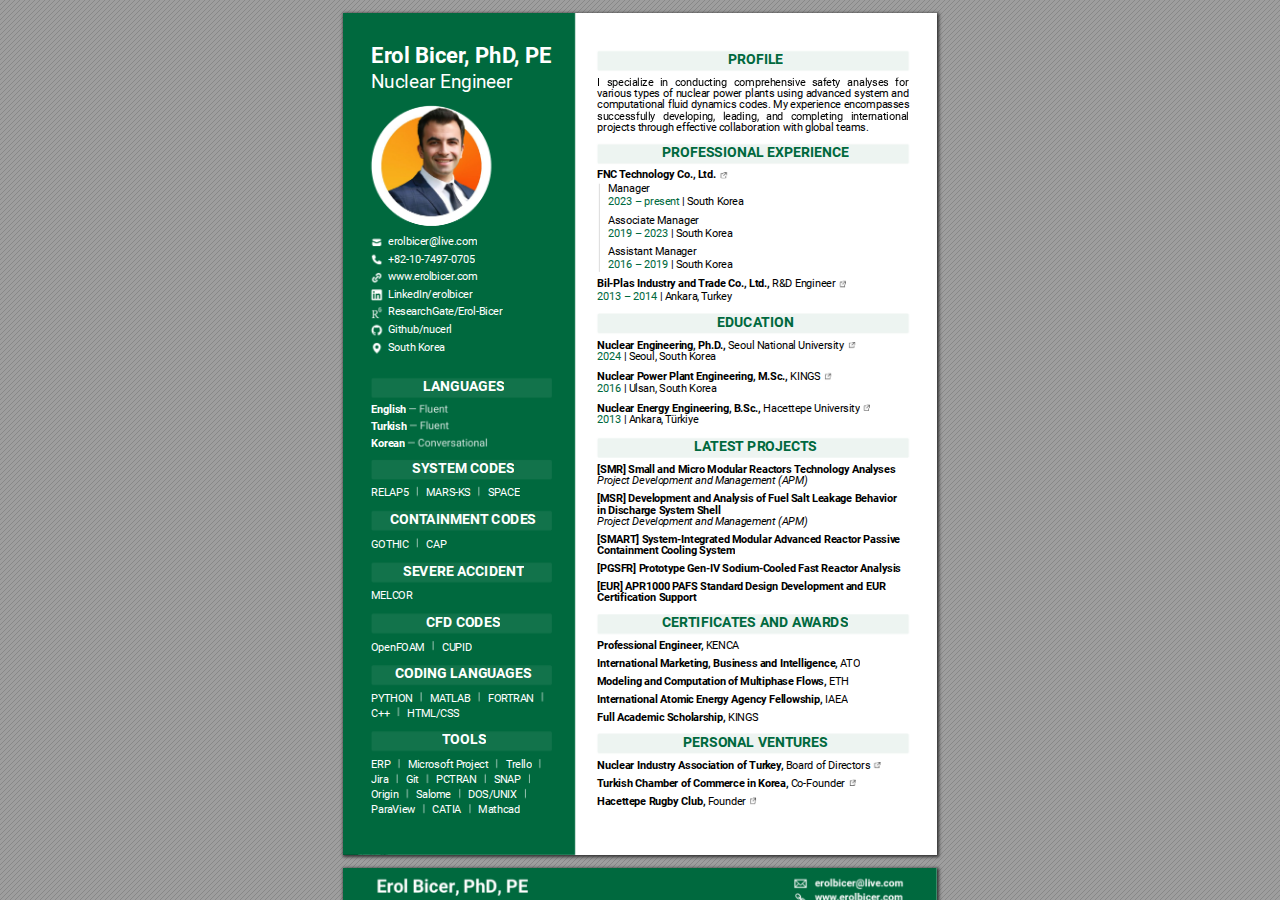
==== commit a0cd3dfe: "Add files via upload" ====
--- a/resume.html
+++ b/resume.html
@@ -39,772 +39,786 @@
     <meta http-equiv="X-UA-Compatible" content="IE=edge"/>
 
     <style type="text/css">
-        /*! 
-         * Base CSS for pdf2htmlEX
-         * Copyright 2012,2013 Lu Wang <coolwanglu@gmail.com> 
-         * https://github.com/pdf2htmlEX/pdf2htmlEX/blob/master/share/LICENSE
-         */#sidebar{position:absolute;top:0;left:0;bottom:0;width:250px;padding:0;margin:0;overflow:auto}#page-container{position:absolute;top:0;left:0;margin:0;padding:0;border:0}@media screen{#sidebar.     opened+#page-container{left:250px}#page-container{bottom:0;right:0;overflow:auto}.loading-indicator{display:none}.loading-indicator.active{display:block;position:absolute;width:64px;height:64px;      top:50%;left:50%;margin-top:-32px;margin-left:-32px}.loading-indicator img{position:absolute;top:0;left:0;bottom:0;right:0}}@media print{@page{margin:0}html{margin:0}body{margin:0;       -webkit-print-color-adjust:exact}#sidebar{display:none}#page-container{width:auto;height:auto;overflow:visible;background-color:transparent}.d{display:none}}.pf{position:relative;     background-color:white;overflow:hidden;margin:0;border:0}.pc{position:absolute;border:0;padding:0;margin:0;top:0;left:0;width:100%;height:100%;overflow:hidden;display:block;transform-origin:0 0;   -ms-transform-origin:0 0;-webkit-transform-origin:0 0}.pc.opened{display:block}.bf{position:absolute;border:0;margin:0;top:0;bottom:0;width:100%;height:100%;-ms-user-select:none;       -moz-user-select:none;-webkit-user-select:none;user-select:none}.bi{position:absolute;border:0;margin:0;-ms-user-select:none;-moz-user-select:none;-webkit-user-select:none;user-select:none}      @media print{.pf{margin:0;box-shadow:none;page-break-after:always;page-break-inside:avoid}@-moz-document url-prefix(){.pf{overflow:visible;border:1px solid #fff}.pc{overflow:visible}}}.c     {position:absolute;border:0;padding:0;margin:0;overflow:hidden;display:block}.t{position:absolute;white-space:pre;font-size:1px;transform-origin:0 100%;-ms-transform-origin:0 100%;    -webkit-transform-origin:0 100%;unicode-bidi:bidi-override;-moz-font-feature-settings:"liga" 0}.t:after{content:''}.t:before{content:'';display:inline-block}.t span{position:relative;    unicode-bidi:bidi-override}._{display:inline-block;color:transparent;z-index:-1}::selection{background:rgba(127,255,255,0.4)}::-moz-selection{background:rgba(127,255,255,0.4)}.pi{display:none}.d        {position:absolute;transform-origin:0 100%;-ms-transform-origin:0 100%;-webkit-transform-origin:0 100%}.it{border:0;background-color:rgba(255,255,255,0.0)}.ir:hover{cursor:pointer}</style>
-    <style type="text/css">
-        /*! 
-         * Fancy styles for pdf2htmlEX
-         * Copyright 2012,2013 Lu Wang <coolwanglu@gmail.com> 
-         * https://github.com/pdf2htmlEX/pdf2htmlEX/blob/master/share/LICENSE
-         */@keyframes fadein{from{opacity:0}to{opacity:1}}@-webkit-keyframes fadein{from{opacity:0}to{opacity:1}}@keyframes swing{0{transform:rotate(0)}10%{transform:rotate(0)}90%{transform:rotate        (720deg)}100%{transform:rotate(720deg)}}@-webkit-keyframes swing{0{-webkit-transform:rotate(0)}10%{-webkit-transform:rotate(0)}90%{-webkit-transform:rotate(720deg)}100%{-webkit-transform:rotate       (720deg)}}@media screen{#sidebar{background-color:#2f3236;background-image:url("data:image/svg+xml;base64,  PHN2ZyB4bWxucz0iaHR0cDovL3d3dy53My5vcmcvMjAwMC9zdmciIHdpZHRoPSI0IiBoZWlnaHQ9IjQiPgo8cmVjdCB3aWR0aD0iNCIgaGVpZ2h0PSI0IiBmaWxsPSIjNDAzYzNmIj48L3JlY3Q      +CjxwYXRoIGQ9Ik0wIDBMNCA0Wk00IDBMMCA0WiIgc3Ryb2tlLXdpZHRoPSIxIiBzdHJva2U9IiMxZTI5MmQiPjwvcGF0aD4KPC9zdmc+")}#outline{font-family:Georgia,Times,"Times New Roman",serif;font-size:13px;margin:2em    1em}#outline ul{padding:0}#outline li{list-style-type:none;margin:1em 0}#outline li>ul{margin-left:1em}#outline a,#outline a:visited,#outline a:hover,#outline a:active{line-height:1.2;  color:#e8e8e8;text-overflow:ellipsis;white-space:nowrap;text-decoration:none;display:block;overflow:hidden;outline:0}#outline a:hover{color:#0cf}#page-container{background-color:#9e9e9e;       background-image:url("[data-uri]     +CjxwYXRoIGQ9Ik0wIDVMNSAwWk02IDRMNCA2Wk0tMSAxTDEgLTFaIiBzdHJva2U9IiM4ODgiIHN0cm9rZS13aWR0aD0iMSI+PC9wYXRoPgo8L3N2Zz4=");-webkit-transition:left 500ms;transition:left 500ms}.pf{margin:13px auto;    box-shadow:1px 1px 3px 1px #333;border-collapse:separate}.pc.opened{-webkit-animation:fadein 100ms;animation:fadein 100ms}.loading-indicator.active{-webkit-animation:swing 1.5s ease-in-out .01s    infinite alternate none;animation:swing 1.5s ease-in-out .01s infinite alternate none}.checked{background:no-repeat url(data:image/png;base64,    iVBORw0KGgoAAAANSUhEUgAAABYAAAAWCAYAAADEtGw7AAAABmJLR0QA/wD/AP+gvaeTAAAACXBIWXMAAAsTAAALEwEAmpwYAAAAB3RJTUUH3goQDSYgDiGofgAAAslJREFUOMvtlM9LFGEYx7/vvOPM6ywuuyPFihWFBUsdNnA6KLIh+QPx4KWExULdHQ/      9A9EfUodYmATDYg/iRewQzklFWxcEBcGgEplDkDtI6sw4PzrIbrOuedBb9MALD7zv+3m+z4/3Bf7bZS2bzQIAcrmcMDExcTeXy10DAFVVAQDksgFUVZ1ljD3yfd   +0LOuFpmnvVVW9GHhkZAQcxwkNDQ2FSCQyRMgJxnVdy7KstKZpn7nwha6urqqfTqfPBAJAuVymlNLXoigOhfd5nmeiKL5TVTV     +lmIKwAOA7u5u6Lped2BsbOwjY6yf4zgQQkAIAcedaPR9H67r3uYBQFEUFItFtLe332lpaVkUBOHK3t5eRtf1DwAwODiIubk5DA8PM8bYW1EU+wEgCIJqsCAIQAiB7/u253k2BQDDMJBKpa4mEon5eDx     +UxAESJL0uK2t7XosFlvSdf0QAEmlUnlRFJ9Waho2Qghc1/U9z3uWz+eX+Wr+lL6SZfleEAQIggA8z6OpqSknimIvYyybSCReMsZ6TislhCAIAti2Dc/zejVNWwCAavN8339j27YbTg0AGGM3WltbP4WhlRWq6Q/btrs1TVsYHx  +vNgqKoqBUKn2NRqPFxsbGJzzP05puUlpt0ukyOI6z7zjOwNTU1OLo6CgmJyf/gA3DgKIoWF1d/cIY24/FYgOU0pp0z/Ityzo8Pj5OTk9PbwHA+vp6zWghDC+VSiuRSOQgGo32UErJ38CO42wdHR09LBQK3zKZDDY2NupmFmF4R0cHVlZWlmRZ/      iVJUn9FeWWcCCE4ODjYtG27Z2Zm5juAOmgdGAB2d3cBADs7O8uSJN2SZfl+WKlpmpumaT6Yn58vn/fs6XmbhmHMNjc3tzDGFI7jYJrm5vb29sDa2trPC/9aiqJUy5pOp4f6+vqeJ5PJBAB0dnZe/t8NBajx/z37Df5OGX8d13xzAAAAAElFTkSuQmCC)}}</style>
+/*! 
+ * Base CSS for pdf2htmlEX
+ * Copyright 2012,2013 Lu Wang <coolwanglu@gmail.com> 
+ * https://github.com/pdf2htmlEX/pdf2htmlEX/blob/master/share/LICENSE
+ */#sidebar{position:absolute;top:0;left:0;bottom:0;width:250px;padding:0;margin:0;overflow:auto}#page-container{position:absolute;top:0;left:0;margin:0;padding:0;border:0}@media screen{#sidebar.opened+#page-container{left:250px}#page-container{bottom:0;right:0;overflow:auto}.loading-indicator{display:none}.loading-indicator.active{display:block;position:absolute;width:64px;height:64px;top:50%;left:50%;margin-top:-32px;margin-left:-32px}.loading-indicator img{position:absolute;top:0;left:0;bottom:0;right:0}}@media print{@page{margin:0}html{margin:0}body{margin:0;-webkit-print-color-adjust:exact}#sidebar{display:none}#page-container{width:auto;height:auto;overflow:visible;background-color:transparent}.d{display:none}}.pf{position:relative;background-color:white;overflow:hidden;margin:0;border:0}.pc{position:absolute;border:0;padding:0;margin:0;top:0;left:0;width:100%;height:100%;overflow:hidden;display:block;transform-origin:0 0;-ms-transform-origin:0 0;-webkit-transform-origin:0 0}.pc.opened{display:block}.bf{position:absolute;border:0;margin:0;top:0;bottom:0;width:100%;height:100%;-ms-user-select:none;-moz-user-select:none;-webkit-user-select:none;user-select:none}.bi{position:absolute;border:0;margin:0;-ms-user-select:none;-moz-user-select:none;-webkit-user-select:none;user-select:none}@media print{.pf{margin:0;box-shadow:none;page-break-after:always;page-break-inside:avoid}@-moz-document url-prefix(){.pf{overflow:visible;border:1px solid #fff}.pc{overflow:visible}}}.c{position:absolute;border:0;padding:0;margin:0;overflow:hidden;display:block}.t{position:absolute;white-space:pre;font-size:1px;transform-origin:0 100%;-ms-transform-origin:0 100%;-webkit-transform-origin:0 100%;unicode-bidi:bidi-override;-moz-font-feature-settings:"liga" 0}.t:after{content:''}.t:before{content:'';display:inline-block}.t span{position:relative;unicode-bidi:bidi-override}._{display:inline-block;color:transparent;z-index:-1}::selection{background:rgba(127,255,255,0.4)}::-moz-selection{background:rgba(127,255,255,0.4)}.pi{display:none}.d{position:absolute;transform-origin:0 100%;-ms-transform-origin:0 100%;-webkit-transform-origin:0 100%}.it{border:0;background-color:rgba(255,255,255,0.0)}.ir:hover{cursor:pointer}</style>
 <style type="text/css">
-    .ff0{font-family:sans-serif;visibility:hidden;}
-    @font-face{font-family:ff1;src:url('data:application/font-woff;base64,  d09GRgABAAAAABvwABAAAAAALjQAAgCJAAAAAAAAAAAAAAAAAAAAAAAAAABGRlRNAAAb1AAAABwAAAAcdRIj80dERUYAABu4AAAAHAAAAB4AJwBnT1MvMgAAAeQAAABKAAAAYHVAgRJjbWFwAAADCAAAAM4AAAGifpGdDGN2dCAAAAXsAAAATAAAAEwrwgnGZnBn  bQAAA9gAAAE6AAABvF/yGqtnYXNwAAAbrAAAAAwAAAAMAAgAE2dseWYAAAa8AAASvQAAIMwHX5NbaGVhZAAAAWwAAAA2AAAANgAH0PxoaGVhAAABpAAAACAAAAAkDYAFd2htdHgAAAIwAAAA1gAAATz/  uRK4bG9jYQAABjgAAACBAAAAxBFKGY5tYXhwAAABxAAAACAAAAAgAnUAyG5hbWUAABl8AAABJAAAAgfXCPQicG9zdAAAGqAAAAEMAAACV4GT1nJwcmVwAAAFFAAAANgAAAEpKnY2MAABAAAAAiMSNdcnVl8PPPUAHwgAAAAAAMTwES4AAAAA1QFS1gAC/ ksG3waeAAEACAACAAAAAAAAeJxjYGRgYJv3z5uBgZ2JgeH/G7b7DEARFGALAHXtBQYAAQAAAGEAMQAFAAAAAAABAAAAAAAOAAACAACWAAAAAHicY2BmSWfaw8DKwMA6i9WYgYFRHkIzX2RIY2JgYABhOGBE5rj7  +7szKABhJdu8f94MDGzzGLcqMDDOB8mxWLFuAFJALgD3eAs/AAB4nK2LPy+DcRRGT+97b9    +k0o0OaDp0IbEZkBpEXn9ibWokaQwMdGBoSBr9DZ26GMQ30MTs80jMZcGMx3dwk5Ob597z2BsFGnuC0jfEFnulL5rZPBfWZuAPHIuJWIsueSyQYpPDWCX5regqX3IUE5J1uPc+SzGre4eUm36PYiR/WVtdn7Ljn3IKrqJFXv6hGXPU/ AOzDfqi6gcUPqTnK2x7Em327YW636l7zak1OPddetqD8ru8G858JE8dmyrXWbdnKn+uz1CNVxbdybIxJ/zj/ALThC5XAAB4nGNgYGBmgGAZBkYGEJgD5DGC+SwMDWBaACjCw6DAoMagx2DIYMIQwBDJEM0Qy5DJUMBQzlD5/ z9QFUhWh8EAKOvIEASWTWTIZigCyf5//P/e/5v/b/y/9v/U/5P/T/w//v/I/8P/D/0/  CLURJ2BkY4ArYWQCEkzoCiBOZwA6FQRY2dgZODgZGLiQ1XDz8PLxCwgKCYuIiolLSEoxSMvIyskrKCoxKDOoAOVV1dQ1NLW0dXQZ9PQNDI2MGUxMzcwtLBms8LuNXgAAc5UrmAAAeJxdkMtKAzEYhRNnrK0XcCkEIWmoQklw72oWmYJ0MzpdJC68YAu2K19AmI0w  ZOGznNnN7Po4fQnRdKpF3eTknJ98nD8gaoxeZitK311NP99gTqtedH+nQRXn6dyAPmjsKNCh0IgUHyEajG6sdNxzfzX1fMSfH6eIB62Gwcy7Cw6S23k4J1YgcWx7nTl3qRGvMXGL8S4AFt    +ARQsI7z80dtWYIzrL7LVFYRgS45gQPMUys1gaJpzT6Gw7Bn2dn2za7il0hhrdDSG3SBiI837jpEDhPfNhgx+//OtrSv4Hye8g/EBa0yJrJ4UUbB1IIUVo6IxGT41zm4aKIlTcV+inGgcKMsihqs5pyX1um4TE5KnuknJiG9KPVi+OQQY4L +tjss3WWx4pJGXNya2tJDGsITJaGae/AFMsiLUAAHicPc1PDsFAHIbhGf+pUNLIkNCGSESblE0X3TQRVhbsSdhaEZSVcANxAzfQzMYpxFEcwILfh9g8eTudLxOkzYCZTHIlZLIrbzf0QoYlzGuo61pGHhX+n0VO27FbQ0U3075TRsXqusgpqHjHaVY   +i4RrV0UWlXSsX6VGfbdZRCnP23nZo2IyrcTpdaO3m4mubGX4SgYqMVT5Wh7AQuW+9DQ6m4A9sDX6MQBzcAQX8AK69l34WPhY+DIraDYX+EQ9gC7o8gQcwR28gId7dgkLYBuER7wB4DJRyAAqAOkApAD+AE4AYAExAKwAxQDUAHwALQAAABT   +YAAUApsAIAMhAAsEOgAUBI0AEAWwABQGGAAVAaYAEQbAAA4G3wACAAAAAABEBRF4nGNgYNCBwi0Mtxg+MUoxFjAuYHzGpMG0gukfsxNzB/MJFguWCpYpLKdYBVjNWNtYj7DJseWwnWC3YE9hX8J+jUONo4hjCccpjg+cOZwXuNS4mrg+cDtxH +Bh43HiaeFZwMvDG8G7go+Pz49vGz8Lvx9/A/8FARGBNOpBAB9ILtcAAAB4nIVZCXhTVdM+c+69SZOmTdKkTW2hbbqiYAtNFy2bIJVSQKusBcoiW6EIFiqLIq4oi4CKioKiCHwsCib3R0AeUfhEBX3AAlVQkPoJuLCIIB8IbU7/OeembW6ofE8hNyfLPe/   MvDPzzgmhpAchdIwygEjESDJ9QLI6qUY59Xy2z6Ac76RKFJ8Sn8RfVvjLqtGQVt9JBf66x+62p7nt7h40iaXC66xcGXD9vR7yfkLwbj0bziltlD2kFUkj7UmVau2QbY+602u1eROq  +eNt1cRLCgd7TVnxPlNsl1KxiMFFjCWwiMNFHC5UmykGv6pGxZnw4msNXnPbwe6j8ZdL1STtnTbi4jXZfJnNb7bv4MjJy8+E3Jw8T3ZMtNMKjrxcj83ocmcYUpJT07LzwWiIdsZITld+F8hJT0k29Kxc1q34yNbVB70P13W88swPbHvvVQePsno4U17G/hNdOsU   +uG/H24sLuvSGeWPfnzDojX4bv/33S5vn3s+OV73ATnn9AyeeVAqgj7XP+EEPSY/0nupJLxpTXIL+AJLClsKT5AoxkUTVZA5HvMRrzvIphibAXlLtJVkIOyM/Lz/XY4yEHctS76aXASazpfd1e3TWT3un/CzuNRnq6Cp6Cr0cRbw0ywfBVoM7101X  +fdTD9T9TsTn5zT8Fz6HW0k4SVElS4TYu8n36GGfZAi6QX7AYeil9Dll9/QsG1bUc9jiwoEDC3sMGID3o2REwzk5H2NrIXGkSJXiW3HvSzavraWYSriQeEwxPLZmoPh5n0uH20ZTkqlkt0UlRTnSRDyMdmeMJzsvX86/fvGPeskPx +slVjt6wrhR0qiKicMpHcIOsV1QAGlggQ7QiX3JjsV9uPatdWyluulf7wnb1yEZ3YpKDKRAA6cgHqURHMEF4RyTicKNkLN8UhC/qMRfbd/hVrAruWkeyc1q2To6NFEeUnH2KBG   +yCdEHqF4iZlEkuIWzJdxIfMdwCTzHSDLR4O8YKj2gs0bXq2GGTgn1AjxKfSGJzoF08udAW5w243SjrVrWa3/vQg6AlL9b0F3B039nX0OHbdKn9ZXUeoWWIyEKMMQixHR9CTN2zdiobigjellwIWBAzPJVGRPlo8EmW4Wr3I6SW4Qf5K03X9pDNtNEyCGutlu/ wmYtA3asRrFe72EJgoMEnka/fExYogkMSSBvKbGJibxu8favLSaP9oDHAHcHm4Ig4sA/7Qra0ut64KLlm15wrXERSvVRBdMVRtcULnF6krEF7ZMcT2Bb6tL8HWfNQh2mNXFb0D0XANbcNlo3wErV5KMDDcmQLRTNoLdnZ2Xm5OR5sHH9LbwNDAwQdTkBx9+il3   +m10BmDjjG3b+xMlpsw8p3q/3VKxOb7XxsUNHKX2UzRhbuleqkX2jB2m5NhBzo07UvUAEwtG28BuSIdzmtVbjoy9KnxK36JbeVtUYAQNxJxF7bk5UqiebuNyZwFMjOpAa1 +zsywbCfmOfvgKOrfWQE8tqwp9f8NqrdMnyhfPNcPosuwSzoFfpIbjrPXbp8qInjvw8+dwPT8xFvvBYHcNYhZNo0vEmYeH+swQBQ+9GhLgzW45qDU4qGyU7h4VuTHkadu2CrI3rWPWny17y7qDbfYp3E9v99d1fsz2bQd5Zn/    PLd31PnEafcRwPCByDSTM3b8igcNnAYxuetaUgvDiclgXz1Svb9Hll84Xpq6LdHR34L/3h30XX1LeXDviH07voDPboRcX7F1sr4sex5CEWE+l3kwxSTVTWkkZ92wRlWyaZZpuQjr3weSgqQyiMZhCsRtrin4kQ+vk3cQTzcP/   h2Dcp8ieJTFMt7uSmWm3BnS2hNFITLRKHkYj5knghERGMSIQyNTERKlVbooW/ZbH5HHqKxQUtE22+hGB8aQYZeyPNEGRLknVky8/FzqLQ+9nRLTvZyRV0KUTvAAlS49lx5/yZb7wDm9dvKGIXaOftoyrWQkHN6B+g64ar5x6v+uVk2ekzRXU/  NvpXSRGx7ttCrM24MN9APx0LTGYSKFc0GDmWaHfjn5LCavzbWA20o73w/8P+FxWvX6X38v1fxYfduL9EWpPmkIZuqd0PdvN74Ifxe20azknX8KmNtFeRhk1xEd+IDamp+vTAoDsj0Y+puW6RtLl0P7R77KdFvzIGmUNGDRyneOttC7+tOnukYtz0hwI   +SsO9LKSPSiIim/bSUTEMF2EtVnZRcbiriKjhqqGxlBuFe/LBbQI3LX6TG/csTINKfx11shW0aD0biY6a9CHU+mfVHyFN+dAWsSjk1pvkQzDpkUWC4bCZPl4/  CNpdvMg9GLiXYY7oDaUtOE8XiMZwN5vauBCJIBoq4SmoGrWLmWiN00S5jQ5IAQdeqRmmQxUsYIcT2IwDbGYC71Z1P8lJ10tgMf2g7jO5k/8BNlUA1PyeLHK/jwoBjXaDZND5XUfRpqykChHIxIVTSXATH5RkJOb2ADHbSp/   Ud8fQ3yXtwlqMfUPJxLy3YdcsUmWta8o2r7O6hfxv8g5mt1NfbuJ1zMOK3JTPSXJUdEBXBZqHkvk6O73tQ3bqTVgB8TAJ4lew6jWvL1sDa5YvexfotiPsY+9muPtQ0RHo+cEH7KPv4PQfZ0/2rL1y/iQJ9I8fRS47yX1qeLRQ4djZIgKYhUMaMYvOwr1jkUSPt +j0Bi9MDh107rJs0Z/daaI9p2cgpVgNvWPNtefYMeZn18Ay4/E5U9h5Cv4GxTvzx0XfXf3r4fKKZ2kA25+Cay4yWlVib+F7KjZvTPX/EkYRuIgQc4cmjGx6YRQuiMZdHaPDK+Sapiog2g2ebE1L0LcuIObWQCH2qWegI/uEkUuVsx+ZdZFG+88q3l8OvfplR/    +mSCls2tjx05GDhagf3kUeZJBxalSbW5s4qKuMCbhI4BClBDNnmtWcwDGZb5ATQQpbTRGf9SbYfGk64DnpqRnpuTldEDK62y0YggRxyTgDcPakY9nCAEiPzGR7h/4999qKNy8/z2rmTJ386JKFQM6wny+tZ+degtshqWImzBkwdGyH505O/ 6i88sAzY6aU9ek58ra+pzbuPPLYd4suDuJ1FOPyldCoWS3U/6ZAYP/W9dHqxt6Z65a/Yt1ZDSuS35V31t0t7/xL5G4V+q1a1OfOqvxP9VmXu41JFFKs7U7iTiYZuBdPEoddrmbfMn8D9mpoN3+WX8aM7XaBnYHIc9JX9V2XPANmaR/   uz7V3Du5vIHeoxBjWtL9OUOkKSVO5ICBppUvT2fRNKIZ7mYLTjBH6wgS55/USrQelYP2sFX1hpKoE9QXdHjobWxafOvmv7a4q2sUcwAIORBLO4cSDR/5zD7RlO9mh8+dx4NoJbT//k8Ea2XK9RDpQn40F9Yps5vhi0AdE1IN   +LQDTMVhX3424MGpYRC03aBeJcL2nmgyk0T1N/+hCsEMpGwz/x1aj9v2NrcZng6FU2gFX/Jn+ZGCM0hP0kNZ3KHLuAuIKIx1awCV2v0FsalC0oCAXcMuZkAVFLJl9w5Khl5REX6wf6f    +T2qR3xB4z2SbaxrASeZBK8C5411AhKIWUCw9vkrTN4sWsBLzKp9f21xovangj2CbYKe6Vwed7hOulNp+iH2h0utLBM8NjT0Eqs5IlSwwr/7bWGjy8RvfAvDDI92JXuZXM0qx3oY0uZ0uBaJrDqMzHKDXcRTTFrS4JhzKvy6abtaLC  +Ydme6OyYrl9iUH4cLBJCQvC507nhy5YZVLzPblahXGLihMTbY9xRafxkSEl2QrOGPqz0zRh/dsHScPFuX379erHaqtqnt17Fm7zn79rUtyk7yOhT0bBI9tfeH87dOk95J7Ow98Zum8ra7v8Pvu   +O9vveM2ed482l09Bu7sYCLGSeKykjlatuSEOPmoT1I7NLdV50+RQLIKCZnFpQUvH3nCCkWHkZSrPkx1lF83WaOfSOU/ucuJL74QIVg/uMau/+A+rLR+/ICd34QvtoqmD1bMfn59mIP7vH2E/sr    +VNcsq2YCpC7oLLnRH3XkF49eK9FVjWic05bwVIVqdIQJJ16ikMCvH7rCGaQdv+n7FXe6ORMB8siQYiIDWb81j0KFkDAUrTN8/+zd2Gcy/ff1fyi7SMQ+MHT/u28G9Jm8bCxkgO67Dbb/u6j9h6dqEdS8LnyNW2Y4+jySx2HNdt8SJWd6G1ZugS5vdHApbr +sUKUz4XFxu0tD4AV+UJ9sljkmQXTRNTCl2dHr3k5+vHA/JrC5y0sZPfwX3xLHP5efNPUjT/NBuOm1znUx7Hm6/+vq7lfBeJeIuQtwJ6ONonAmmqzEJiRx3jM0bFtAKAqczNEfiwkRyxGVtSYzLiqOV6pI4nL1GxEGlz9LM/ ZCjCDWKiLEsLCQcSjLpDDlRyBtij3YnYGbkuyJBQq3mzs0EOuoP9u2cX185QRr890UumrRu+OJuJ9YPrLDCy3SME1L/arUaYCGWwYbpE5+c9faw8dLMqkmukROQP60xMCcM0ajQxqpGodCCbIoLJn    +jgTZc2EKt5b4HU7NVYbojAH6GFVXtdVTzs4CUXI84c3UZMRKtxUHWJ6tWHfy40yApNWf1kSPSuJphW/c5fzK9MaimfjnnTSEbKCej/+NJOnlGTc1owz2UavNagnWkMzg3GxexuIjVMSiSM8gQyxlks8SGMEiNEe94Y/XVCm1LvZFX  +YGxLT0jn6vlzsA5lqs0kcxQeH6fOtoChqfOvDXj54InJy2f9uSY1Z9dBPf08c/eWfBU+Qyadg3aPzqu7sziQ5NH9PbOeqyyoBI61JuWrhsNX47eKPK7HHuTFXPGRopVc0C32LKaxZAzWDrcIFEJFceW2B3MukqU50ni449WgPjsMX/   aZhipsNqSsifuZLXglvYsYOP9vemmstIH6xsMWs18CAH5lF9xNo4kXVWj1cbvbbR5STW5EVATMygX/AjJZwg+RRbzc+NJcnI6vMNOYELuH9S7eHDpy6VyAcR269+/W/f+/dEHU9AHQxCDhRQGifO44CrRuOs/DLph2qAb1sKgC3    +Xc4PvgGgYymbBBrYF1HK21UDqNxVBIevsn6+dkePDOwYSci4QF2JswC5hjEF8bwqfaZG7rclMVRaVowXOComhc5wzxASxcODC0biIx0W8mHON4mRYERcMh+5kM5YLYxfPNuHqxpg7mmMPc0zT9hy8d+ph7/vsRNHQp7OB1RaXPpbPauWCWYvWrt1/wN    +XqsMGzPbfQn3D+4/zS3IB2jWB8xLtspP+qiXK0bJdOlMaVVxze9KmdKP260DwCWIAc4wriKMwy1T12fvrKefoo505usdf+mqfv5BuGdav3K8gqKYeczfiiiC3kELVHhfP727XekwTdUK967PrpVhIF +FChCSCkyQRu6Id0QiN0n3278uPQbSNsjOsHfsd3FWTJkyfXjGximasql/ALv9SfI0dhnZAw5avXuVb9q+1XHewkXJnxGdFfA    +rDg2foxmfTnToqC0KW2TocKCEabpcXP6nAnFyBcLJ7wpRIHLnk7vXjMVEsJgnbNh7gtVWjJvnyZ33DXVcZ4enMqr8MHEOO8rqDcvWlLPCCtLIbXpY+LqnKkdamzgg3NqiDU1VKlx3HKuawrUfUqCxIAnK0m863r7Gg6DsYYOWt79Nahs2xd9JLnjq1Qht/ztQ  +xzC/dNImRqfnqHvXc7QPKHxQjeEh8UHGqw1qF9hkYquVhO19+JRnZqC3ZaTnpEa+J2wcf5NAJf2G1gm5Ip+nEc/mlDF5lzYfeAqUnRAr5KhR4tPs33zDs+EKHliab8B0Da3c+z9V1/c/e8VXe7v7mnfsW18/29e2TZqw4N9H+gq7DE3nKOLlB7Yi/    urJKgXi7x3htR2Thqo1n4U5HpfDrImQne6zY+JbLwO2HmvFf0p2pCSJPFObId9H32U2a192oAhrNqwcqXSg12p8Z/qlGM8Fgce2rMGzJqvyzGvrJhkNsRmDpqfde1WYGuxFAvRIEpxBG2pI6Vx+S+Gat49+eBztWLn5m0U3MuX5mNj+HPy03t308/   9hRvGUVb3RWAOwnJch5hanKl1lAtV8SpRguZYHN7kfZDJlrJzbClkwij6fd0XoqAA6mqi7MbnLc7ULXJcx/5/mKnDtZlau5jDm7GkhEOKNlO3Wgwudu7S/v0X2TlwLfriIMynvrov6Ab/  ILnAX0IDZ6YS6y2DiEsPlQTFRYdPNww01hGVWPnUEqIMEIMRY5GR68rO6wroGWkv5LG+saNqu3Zr98D9rmQ2F/LhDbqqLuHOGscxyC4olTvjWD8GY9FGnJsbiAm9ZSUlNzk/V2UqjkAV7WLULmHi4jUfVy3aCxHaC5ickce11irZTTjZS27IRY3Sxt    +J7sljf7AdYDlFJcaA+v2K9/oaxeh/nM6os9OZ/uF0+Dw6HF31//d/oJUAAAB4nI2QPU7DQBCF3yaOxZ9oQNRbIEoTO4WRUiUpojQULigRSrxyLK28kW1Fyi04AR0tNByDA3AMDkCRZ2cUFCq8Ws83O29m/QzgHG9Q2D23eBJW8PEi3IGHd+EuTvEp7JG/  hXu4UNfCPk7UPZXKO2b22HY1rHCGZ+EOjvAq3MUVPoQ98pdwDzf4EfZxqe4wgcMKG5TIkWGJGhoR+gi5NKasOp5bGGYzFFggII14YhmTfVfVZobRcNaa75RKTNxqU+bZstZRPwz11LnMGj0rFoEeWauTplTpxFSmXJuUDQnvm3PX3Ejc3NWMYyaWAzF2Nj3U6N/   iTq3/r3lov7WiB0dnje+ArgeIMdz/hZgyU1a5K3QUhIN42BiJD+f/md4O3wKY2FSseJxtzkdPglEQheH3gAVsgKjYK8WK8F2/ghrjwl6wxRo3JLIx8f8v1ZjcWTnJTZ7FnHOHFH/z/ckH/ 03n94kUabLkyFOgyBglylSoUmOVNdbZYJMt6mzToEmAIyQiJqHFLnvsc8AhRxxzwilnnHPBJVe0ueGWO+554JEnnnnhlTfelVJaPepVn/    qVUVYDGtSQhjWinPIqaFRFjWlcEyppUlOa1oxmNad5LWhRS1rWisqqqKpapt356l536w2Ppkfg4TxCj8gj9kg8Wlnf0zQFJmfaMYUmywaWCCwR2F4QmWJTYrIW1zDZLc6anTU7u8XZH87+CG0vsmxkicj2IrslsltiU2LNreAHWph6/wABAAIACAAC//    8AD3icY2BkYGDgAWIxIGZiYATCBCBmAfMYAAe+AI8AAAABAAAAANsgv+4AAAAAxPARLgAAAADVAVLW')format("woff");}.ff1{font-family:ff1;line-height:1.040527;font-style:normal;font-weight:normal;visibility:visible;}
-    @font-face{font-family:ff2;src:url('data:application/font-woff;base64,  d09GRgABAAAAACroABAAAAAAYHQAAgCJAAAAAAAAAAAAAAAAAAAAAAAAAABGRlRNAAAqzAAAABwAAAAcdRIkEUdERUYAACqsAAAAHgAAAB4AJwK9T1MvMgAAAegAAABOAAAAYHOe6IFjbWFwAAADWAAAAN4AAAGib1nW4WN2dCAAAAZwAAAAWAAAAFgr7AyuZnBn  bQAABDgAAAE8AAABvHf4YKtnYXNwAAAqoAAAAAwAAAAMAAgAE2dseWYAAAd0AAAX+gAAKOyz2DmPaGVhZAAAAWwAAAA2AAAANv+60IFoaGVhAAABpAAAACEAAAAkDK0HHmhtdHgAAAI4AAABIAAACNo+8B5jbG9jYQAABsgAAACpAAAFcCu   +NhJtYXhwAAAByAAAACAAAAAgBNAA725hbWUAAB9wAAABFAAAAd2N9UnRcG9zdAAAIIQAAAoZAAAgJ8hEfrFwcmVwAAAFdAAAAPsAAAFJomb6yQABAAAAAiMSLU8EtF8PPPUAHwgAAAAAAMTwES4AAAAA1QFS9P+// jsG1gYVAAAACAACAAAAAAAAeJxjYGRgYBP9Z83AwK7/f///v2zXGIAiyIBxGwCSMQbaAAAAAAEAAAK3AEMABQAjAAMAAQAAAAAADgAAAgAAhwACAAF4nGNgZglgnMDAysDAOovVmIGBUR5CM19kSGNiYGAAYQhoAAoyIAF3f393BgcGhRcVbKL/  rBkY2EQZjyowMM4HybFYsW4AUkAuAP+mC3IAAHic7ZDBK0RRFIe/d++5MylRFiyMYmEhyVhMUTQWlkyWE8ZYzBQTpaYoRYoFeeo1S7GxmjcbG7KcHdn4G2wVi8lCGsWZv2Jm8b76Ovf+7jl1uuaDBRRTA68J8kNRzsl4FYZMilEzSGAX6ZMjympNzanrakq9Uk/   VJXVXLcQnKblpEtIkdCn2XZpQfHVb72UO3D2hmeDRiWYZwtiv5pq5Y/Zct2afVKXOsjwx5ZL4boCE9s7IK72ywo4c4kuSNTkhL3PkzDOzmm3IJr7X4NJ7/6tLj9YG13HLhZS0P2C1NWce9DxM3tzQJVuc2TdGYpZx  +82YfaFfa9b74q715ua5jaUJWn9ifQp0MDZLsd07RERERLQbqVBt9w4RncA/61RHa3icY2BgYGaAYBkGRgYQmAPkMYL5LAwNYFoAKMLDoMCgxmDJ4MkQwBDGEMlQwFDFUMPwR0HkRcX//0BVIFltBgcGb4YghgiGRIYisKwwSPb/4//3/t/6f+X/5f+X/l/8f+r/  yf8n/ns+MBa/ALURJ2BkY4ArYWQCEkzoCiBOZwA6FQhY2dg5OLm4eXj5+AUEhYQhSkRExcQlJKWkZWQZ5OQVFJWUGVRU1dQ1GDS1oGZo6 +jq6RsYGhmbmJqZW1haMVjb2NrZOzg6OTO44HceCLgSVoIK3NxJUw8AipIwXAAAeJxdkL1OwzAUhW0SoOVHYkSykGxFhbayxc6UIamEugTSwZeBH9FKtBMvgJQBpMgDz3KypVsfpy+BwE2hAhYfn3PlT+caTA/RzmzF+TvV/ PMNrydVO7i7NeBaynSagN8bbGnwvjIItBwg6AyubUTSSXc5dnIgnx7GCDuN+sHE0bkEy+3UnyOrEJPYXCdEFwbhChM2GEceMPsGzBqAf/9hsK2HEsFpZq8sikQgTkgoJVMsMotFIhSRwc6mo9eX6fG67a7GTt+gtSbkFrEAI+fWLlIonBPOb/DjF399zdn/IP4d  +B9Ia15kzaSIlFgFkYqUb0iJQVsPc5v6ispX3NPopgb7Gj0vB7o646V0uZ3HLGSPdYuVIztn3WD5TAKRh8uyPmKbbLXloUZc1pLd2KrHEjFnvWCZkPkCw/    qJGXic28CjvYFBm2ETowCTNuMmQUYguV3QykBVWoCBQ5thO6OHtZ6iCJC5nSnCw0IDzGIOcjZRFQOxWOJ8bbQlQSxWMx0lSX4Qi60w1s1IGsRin1geY6UMYnHUpQdYSoFYnCGuZmpgU7jKErzNZEEs7uYUP4g6npubupJtQCxeEQEeTjYQi8/   GSF1GEMTidzDRlAXrFQhwhLiKYZMQNzvQAwqutZkSLpvspRiLN8WDiHoQoS/FWLLJH0Tkg4h+ELEeRPwHEfJSjKUgHaUgHaUgHaWb+OVAekHEexAhLwdUFw8i  +kHEeRDxH0TYywEV54MIfQWgunwgAQBTHFWSAAAqAJ0AgACKAHgA1ABkAE4AWgCHAGAAVgA0AjwAvACyAI4AxAAAABT   +YAAUApsAIAMhAAsEOgAUBI0AEAWwABQGGAAVAaYAEQbAAA4G2QAGAAAAAABEBRF4nGNgYNCBwgMMzxjZGOUYHRgjGJcxXmFSYZrD9IDZiXkJ8yUWD5YNrGGsc1j/sAWxzWC7xS7E3sB+hv0Fhx1HEscGjjecTpx9nG+4IrhauI5xfeP24a7h/ sYTxrOKl4u3hPcEnwtfF98RfiH+LP42/k8CdgJ9Al8EjQTnCX4SshLKEtolzCTsIdwkPEt4i/A+4RPCJ0S0qAyjRuEoHHBYNgpHIQDU1kkSAAAAeJyNWgtcVNXW33ufxzA8z8wwjCICwyiYmijDIx    +plea99rLMfHRNy0dX01Q0H6lZPlFUfILmq7qZoiUzJzPBUriJD0pDLVIzktJPM9Iy8wGczbf2PgzMAe79vt9PZ88+nNlnPf5rrf/a+yCC+iBERkuDkIBMqJMXo8Qeqkls/1uSV5Yu9FAFAl+RV2CXJXZZNckdanqomF13W5yWtk6Lsw    +JpW3wBvpPaVDV7j7iCYRgtTG1leKf0mEUjRKQGy1BHtR3iMec2Mprju45lE+iYBJlrZu0gEkLmKhxUWaLtava3hzFBiGuPRuU9nFssOgXbfotLfUhwtISBk+U4o3BnsAOQ5xnW90aqjpjLOyqWfF2abjauYstOTWtE05JTnUnRdjD5TCMU1Pc4SaHKyEUu +LaSElp2CTbwyOEcEdaT7gv3hUnj3lt+4sPH96ZfXjopFdwnz47ZpeWv9j/6MvfUoq/W/s63eLcsTFu+vQ+SaMff2YkXjLO89r0Vf0++Cxv0ZD1zzxF587fVrvz3tSH+/702GSc22L2/ OkrhcsjVw3sPLjnI0MnIYyeRGvEZHEfCkKtENjHg0qZ0HKD0B6htHMX7LQ7LS6LM8VpcZOtOJuOL6DjcXaBEJJHk/FXeTgXwVqtaTlORt+jANSCreUVpYZVYF2UCAZISE1LcYPqi8e9IH4yipb/  bUHmjtVjShD7fVsSQ0LIPvCeFXlIohf7mw7Dw0kIbYGvkpgcxO9fVfsXno5OITOK0v1rAi+awIteIvn9Mi05lVs7Ln5V1/Tu3dO7vti5d+/OnXr2ZGtYaxcIiuSBZ9pgjUS+DIFlCMCkcxeHC7u928jIrXPl  +9kzCZoKuAoEXIWAvbrrTw2E2wN9qBJgIjBUBSpei78VFW8LgzoKccURIUWxupOstgTuaZMlPMKdlJomBpZX/nJRLP/t13Ihf2HWyvlkaebSRQKZSA/QwzgFu+/gh/AD9Aw9EvLrd2Xl9GxlxTeXQJddIOA56VMko266ZBIII/    kkQzBBDOIikhg2xUSv4IdYIrCrnbs4XRYppa2bnCugmcTaWjy1dOdRWHs4QqIb9Hagp/S1FVhOaby21+GnMilVBcXBHqUoXrPfHxTFE1yq2h0Kf+B9oJEP63ZXchseGmbsFN01j+K7kwctm7psYz4Wzn1ZSa/T18n3i0jnedsGpa/Zsvz43W    +939Hv6FCQ74XaSuEeyBePZuvyhYBIIT75WsKkJdMdhfBoRYnq1wgPV7chPEVNZN9GIJzuCTEiP0TxmAG2ijfez062eMRWaKl4okrh0z/qwatu0ETRFamLcVM0toeLsW0gzplzQc8EF16cuSC7dmZWvvbFyWuzx89cUIvoWFpbkP3G4pWb12YKSWRxOkZLp3x0  +fy/R6gd4z3zDv9P+b6py5YvmJdBdBymgD8GAG4DUSjq30x2E2EiMo2xWWTy4kQv8VNNLvVgxRNUqgbIQSyLhfC7mAJ2Fw907MZOi0lYXFJSoI0jy4u1t3BxBP4lh+7Bz0wU/qjpSkrasfh5G+LhfpCjNRqtS4HhwdgnBXcCiwaseEU/  I5pCMBPKlOiN9LsqmSLZVTC7pZT5ItxPYJPiaQ2JqBXLRAKY1moPhwCKT3BHY92qrrgwfLI/uaZ93PGVjKPX/jxfdMuSZ1k1/a212xbO6tuFnCdlu+nUXvTexQqqlX0   +d55n0xpvSjtmy4WgQ5TkReHIiZ5GDYBuogVAARu0QHVa2A2o8UYZMGF3yaKpXmT0IFZQWwGi3e4DhPBU3NlaFD716MGf/zp5itbgwXjg6RHvxLw3a27Wasm7RbxbsZDe+qaC3sQPaf3wGpwraZPTn+uz98L   +9dn5ei58AvDQFvwgQ7VrGvvcKUwDSTEEPaoLejN2sfwqttW2/5sMrakUzkp/q9ovtdjAa+lksE8oj30n6uDzsx2WtPvW59BjaEsw25lJEiC+EvBwg3eFyASGtLCEyLrK6Bc5HrvijTMYrS5wZPBxil/RFJLj42RuNxzHCmVSKpivcupL6YtqS09rb6W/  OLmyqPC3nE1VOWsXzF9Hr01csqh80TIxeeKuzl0+m/H5xYrPph/s0nnXhP1nz9a8+/rbG+6uzBIjl0ybtHRp+XIeV6Nra4W7XNc26Hld0yBQLsinqQ0mNqapYGOBA/kejMi/2YyANSZ8T1DjTMEKPtOqJ+DXarErSHKlQPZoC/m/LhcCDejZ7d2RbxwYO +mrjLP3qId+1Cbh8m16ffiWNltnvb4ui7zZ99k5FRlrrs2hn9NfUulgOkvaLF6pSn+2/75LBzauLwJ9xtPucpmUA/niYTQBeZL0ChcAWgQwPAilalhSABM/LFGVAsLYtwDF25X4uabUk6R4W/ldCVA87Us97RO9Lr+LYYq3N/    FXUAawc1oTn5ZqZb5zCDKrblbkjBOJSbaKbObgxIfYIjEkftGKZebbXtjGLCCXBJ/95EBKamb/lWtsYbMOjXv6zQHJtrVTlss2mk/V4/TY3qDgVTjh1LBPerTteWJcFd3wcXBwOZ5z4x4evaf6ZujTQ3pMaoM7PdD7tY349k16deeggVdPbMfCug69tLIrF/    fiRXjDUZpx+y5dW9TRNTUhqQLvwK2wDX964yIdRlet3DB2hBnfaX1dz7lRCEmtIcZMkHWfVQODgpm1AhWPWIoacq4PKJxE+OilDBOZoSZAJNzEiV7kFxqB/CrjOAIQDhaLgnBC27r0COm4k9xfrD2Bb9zFc+hCyVM1gESSXIhJIFxiBsgSiiJQDBrSTO6tr/    cOxJOtI9Eb5vfMgDBemiGlKX4wxY1gChy7oYrJLgzT1BTF2dap51xnLr7w241po6cvpVfpUfzg4k30J1qI497IWZ5FL0mew4Vjt3Rw5r95  +CLJ1W5lvo5Nb78xYeZEyFczIKechTiLQv2aibJ6FhWkeMJKWfBYjaHV0jCFUswAJ7pikSUl2QpIQg5XJwAWaY3DrZxSnW1FK65TSo+vxoF5V3ELR1HLHdn7Tx1R39kdhU9eqcbpOHX5lzh5O9Uu79lMf69e8Ru9unov9zuz9RGwdRCy  +zhfs5Zm1gv2EwxsG9LYmKLVAWVANAkWFvYpySQhF286iNtsw9voucNnSsrv/FImeXbSkuPDT9KSD4hkrc7E4ah20F1sI2A3JsujXJa6SsWh1aTqB4ky826QAWceUTGSAMUbYKTYFsbz+X/horaU/FAzSlir3U9mkHe1mi2SZyvtiOpkSAQZzJBT/ jPwVTPhzMPcRAa50UNddY/8SttSKCzWupFRZIE2lz0ulNe21wErFwArMSyD/T+w8p95txqt5+roxL2Hor+OJsP3hkXHsKFX9FMweFv7S9YWAAWpKSFFQeA3h4s4gbDbdTyxVki80J/e8ai0ModA0EZcwhExham0vOgovnhownspNI8oh8aP24GTv5yH/47H/ 1KGnfQPWjvjL/pj566432ZUZ0spgPvz5Wb8aWgt6mHm72kAGSOp5kT1hhkP3/u1+UczmaJmmRmvNTOGa8bp/k7nBJ+ZnHXPbimgSIsrLCTlReDhEZJHW0nSdT7xKXzM4H1Ra2Roigyi8NXceEZhIdxar4/E9ZnWDA/hDVqzGZK7lDN0wihJb0t/NAyNR6    +jZehtaGwKUMBwtSsj6rLEcmVvW6r8qPycPFaeLi+Ws+UP5H2yeTigycRVw25gNKSVCqotuap9Qcb/D9meT8NBwc6kVJtbc8YnK/A+D5LQff8Fx/7oBVAwqLrxeKLWrCjaAjGhryM/  w3Px0GbYo8FwDW7zr8JsEgyTYE7YEQsb1aQPgUgn5mbiBs1sUBtsMOJ38QV84V6hlcatpS4bWL/6H +L7UBzSyOjqMeIGbZt2nHmkAV9m9LiKAxn4m3ELF6RZmPmCSyUS4lLxgbkdM0NjHUKuoiLy4yHxpeqtIMhG8WXImdNrKyUzxKwForZ7Mx1ZvSGALtuN6cHIniFZ6lHI87potSfwztnEA9GaJplX0bueD+nttWQNDvowDwetOlR6YN8p4Ux   +wVcCyS2jRTtzcdeT407jh3fn0kPfEixgO/319ivVtAKHab78Xsh7KRt6Sg0Mt9fV9eC6us6N0JhKq0ECbibFCoZSBfKz7JYkQgvoqiuaCU48rpC0vIHD6J07NBcPffv997PoZtJNgxpz6/g3l7esXjp/  swBy7QS5jnNcOdAoVWrBW1dJ8UT8n3zD17Gois43FCPfCOKgYraOaJqKmbCyCboW7JOXHKK7ivBPt7F57QL83EntVZyQlfvuBnqePKF9LHkulmWUJGnZweTaujlLVmE9DwyAnJ3O+/HRKkpoV487Q3qLhEkkk1lmvSirR6F+UsZH8hoWb+TVkYonphQ+G/    ULjEoDPoCmuHzsWeSdN4Anvq73To4nz92pwLYL2b++VbRz48ptOfiVE6No5ZVsCsH8xb82vJdNlvb7esOHFdO+mrUwZ+6kobPHzn5/kvfbqcfmLdw4p+w10KsL  +CSHc8DEZhSqdwKoYih6pT7rQtnIoR0P0fvFsZK16rpk3arbaznYaxesa0UPqpItvN5ehlRi6PB5BLP8FGrEm4zCcBxKgCyo95cWcRemtRfcN+glcnDPu//6SPLUxJ2kVQrB5CfhYk381rw9W4XvQQbgt6LGe8gHVGQKqJfBQHYMiaM+PSAs1DWSjL66SSZ   +57R2aZd2+RSqFb1VA3ie7Arrn+S14ZVmFjbUOkOe9G3rwVMYbnubF6Ns9AHah0QoB3WXlsob5Vw5X4ZLAmK4Uc0y8okExYD/c5OFePhPNBl/d4m+TTf8jM9Sd4Uwn3TSOmlx5AHtGCknp3V/  hIGsB0DWAPB4U1kNdayedOni6UZgSdpNxuA552lgIQ28QL4l39dM0ipIjLCa5ZyJtZXCNfFJFI3aoTmq4772nKIrnti62HbAoo7I5qxRz+uJg1eIID5AHoKfGxi+NchRF+UxxkbUZaAD8Ql6k92me8MmHGtKIxyWcIed96OuWNaMtlMC3/r4nRMY/ 7J32pRRiwumFk8/8I0YT4MGb3atph9Oi31m8SeZuQcGvTh1dL+nc4YceJ+Grh+irBj2t/Kjg19iOjOMx8oI8llLNFa1RrZi4lkVaEIRlKCGKhjZCF3GFkoKEHhhDGaDJ7hJa +BoVD6gCzUxTpAaa7XwfVaThcWFGHup8MRk8678yXhZRf6apZ8OGLR30TpiuUvPrJ4rI+2LTFpGNenzk7tox10nOSb+AT6rBJ+1Ro+pSnRMfXzwrdDIRkXdEP8BTEm27xnOPo0iMgu7Q9nOkCWlzvC8d5Ghd4kgPUetC8iTphe/+gOtnnZu3b4/  AvICssat2PT2gpnDhu8cjRMwitl6O+P8nnFLvix0HShhdh4Bcv4Odg5DkWDnFq3YqYWnhW5nObHBtJGNqIdBflUSgrmd+cDsbPsv29m2ZKjGDrCyi6GJpDhY7kmzMDiNqDx0cFL+LvOkI5/9lr9hsefpgR9mbCDx93DifJJchaZl4OS7pv2lW/EfG0/   rffZwkP9PsLMdLD1BDeCWZib01T0uYmTjcIgM4LtxkUDtI7+OBDLfqBXza3NVm35vQKMCKLHdOd+OjJPvLKY5ZBwnm5wpnTB54gKtnP3DW2euaS7x42UvZbinZNBzkzdYSXRARjh23ox7V8ui16j2xDvFAx4eckoo  +dfa0BWb9HzSAxQrke2g0xg1LMJRjx2uS6w/4H2KWWBiaawlMzw2AMu/xWR7urZSABnrNV0pbr5n5jDFczCxnd0ru3cX7OrdKzAxZdhLV64Iu7Mm7TloyTaPeyk9q2YQt/1I+pxwE2zfErVBi9W4tvHMTnGsPKOmIvKY9E04gw+vm/D0paPIwXf9HLzvMjZnqp3/  keWt1kZsxTXFVhrUM5aoEtJY9D6IGczSGlA28lrRkUnm3HunX7vYfeSMD5fkTCo8+GtB9pK8ZwbtWgJw03CH5TOrL56+OXrwpLUblg1/Eyf9+empbfj6ptN6/UVI+BFixoL6q4FWG/eP4nccFNmo6vJJKExCG5oWD1G8gYbsk +qOZXSdhzPvTHDf2cV4sJCPx00alhGfny98mkPnainkq9cmj3yyRpO5D1aAQP8E7iSgYNRLlUNC2dpAkXApaipQPTKI4gkshSrqlSVjt+cW2AEYO//Cg/Lzj6VNeOCBCWliNxxzf8+ew3r04DFXe4g+hofCM4NRBMtujhb6uY0H1T2zaWIGV/    tvH0CGYFuF9kSvIhn4iOKMS0jRmYjA93C5JI/Ryw8mxyb3fMiWlpIKAqWK3ar/To9Z1wU8MlA8gGM69vLJhpk9xGAwTTB6zY/4xvonrMjGBMzYUwbwntHeDTXuKktQIHCIuj83bSmPyIENTWUaJxK4YFp+/ij8dAV9Hpedw3/   NogtlVDNiBh5Ne2jLuLzQ2eNBMmrUO8c2clhd7wwuYV5nv8uEPnImry8zVdGvvhhirmnyi2ykLp+EwyTcN2kFk1a8twzgpz0SH1jy8N/7a8FIqoNlDMiAHLd1p5LwhVVNYDTdpBklPz+T+tF0PFrOHz/35Yyggiv7HskXu81cvufJkXSJ1oGUTJs6  +59aEimu3FRzTexWH1uglwU9qwbVxVYTvQyq+Io9n4TBJIxLL/CGAPJDkCHKHI3DDHeX5xzzCzOxW8Zm/zBjYkGcPQ98JBnkCkOtUF81OKq1XugghfrBrHGRNJRB0bATyVIVKx4IKjfb1kZ6GdRPp+Tn5/6Y9QO2zKpYc4HeKNixfMUHucuX7iQJ2 +gyepKGbK1ejpNqzHvP/3BU/eE8l285HSlGc/ki0WTVptdxW0NfaohJ3hsY7Bfe00ijVCm4EXP6bxVdZ04M+AwSRuoU/VNR8ZT8XPOU41/8nL85Y+ezA3cv2kIsd+jpudod6fzM5fQ8rRI// Wa9Vr3uDPLlV5IDuoSgfqoYGlaPAQ7aZrFdn2mDDLuWqjlIP7PC8ToouXwOktO+y76H8vcKz+9IjRLWmTZpSOw2d3UoezbjQwfg2awXNfv1ogaT+V4HUQX+XofHrHhC+LsQitFI/psVUYrHWcpe/WhjsFxyfJv6lzyM3ajMz3z0M0uBTKFXtj9Vkbf/  csFbL41JH4/tHw68mj//2JR8KTN93Dwc89jAHs9OG7Bo/8F1j786pN8jfXo+N2vw6rx/bB85fOIgppe5tpI8J/UGTvGiGurHKXir4tOLH1j5Jn7nsfobGWzL2u9AkO3GBBj0ZUexVpYYLIw/8Hpr5/0C4xcWvKSkJPWh2Af+3nfOG8XFUm9alaW9  +NBDwdnh2cvItiwsc99ngP0vQMwp7NTEYjXuBRhEazaNc3qtH96T5qpsW04LWL/LyAAQH6HdhFMffYLzj33zaL7nlXnHi0mh1vf2VsFWfYTL44R8VADyNNvnGuDXuBNRkaT3uW31Phf/gYM/p3NW0JmfVwu9qo/o+a4DQtIZ+BqMRqoSr97NrG/   AuiEKmm97UBAPXkkfAoN0ObDNzXtb7G6F3WL/0nxanE3v1aJsemT/tzXrUa3QvfqIkFzzlditpkxor8fifaB/CcgXhAY2Ixjvw5vtPBv68EDeecr60KjfBpFAoCDeb+M7v5+lW/HEsqqq7/    BEurWM5OFM7RftB7yevkJcxMHliaCPCR6QJwy4F1IszduLcy2Dc8KZJKEsGRjeLkEscHXLEFciTnGw80QQ5XrNEfrEmAuuvkkvjIu7j75RgsOEDtUx9KYQki0   +PuZVsROTZQjY5mOQxYwe9XunqDEuDbtpIuKwNCleyT9NSSYdKU67M4UdrttxNzKrZjsZpO0VknNyMoSWGxfo/sijN3Gf//gOEmYsoc/69fSmfBBur63V40kqtsajnkBYTWgKWgV/cBjlhWx+C7JT5y76b94jmeIKIU55FO89hx4/  0ZtdW0UypeP6tYVo7NjeAFs0GvRvx2WRwQbB4JMpajD3CauMkDPgU+afZv4Z4s9Jm75qRPiusaQPJn0I4IM3MPiWGqxfCeEDC+zQ4FvsjSCLU7CYsQULTgy2E9ppPcjhVHqdFuDgS0SgFBNNkzxV70smbS6ZUW0hM7UXyAsZ5AVeN8eIv5PrUjGCJg9FI/Z+ht/   7YGyj0aR4FGjEE/kLeTohbev7Mkbnx3iPPkrP3//gg8BEO9STZYx2kkzhVyEObBTlp3wLsHmTN9aEX2s+Fx4hmTnofwGv326rAAB4nHWPMU7DQBBF/yaOBVJEQ0e1FaIysVO4SBVSRGm3oIxQkpVjxfJEthUpt+AEdLTQcAI6TkDHWfg2o1RhrfW8+Tuz  +wfAFd5g8Lfu8aRsEOJFuYcA78p96p/KAflbeYBrEyqHCM0dK01wyWzZdbVsMMSzcg8XeFXuU/9QDshfygPc4kc5xNDcYAbBHkdUyJFhiwYWCUaI+VnMeSrUC3hmC5RYIyJNqRSM7tRVd5ln9LzrwP+GlZjJ/ ljl2baxySiO7VwkK7xdlOvITovCuvaots7Xvjr4DRsc31txN9xwspKG8aGzsSOI7P6pOSs+dm5quhR6byeLONcYKSanOVOW+arOpbRJFI/TSWs1PX/   hLzT3Sl54nG3WZ9BcVQHG8fM8BwihB0ILvQRCS949bXchdEJJSEhCCQk1QOgEEBBEighKx0JHKQr2AoI0BQWlWsBCtYDSpKoUUak6zrz7/+L9sPPM7L3nv/vlNzc4/O/68NBwQPg/l2/   974eCQwwjwxJhybBUGBWWDsuE0WHZsFxYPqwQVgxjwkph5bBWWDuMDeuEdcO4sF5YP2wQNgzjw4QwFDohhRxqaKEbeqEfNgkTwzZhUtg2bBe2DzuEyWFK2DFMDdPCTmF6mBFmhp3DrmG3MCvsHmaHOWGPsGfYK +wTTgs3hptkRS2gBbWQRmhhjdQiWlSLaXEtoSW1lEZpaS2j0VpWy2l5raAVNUYraWWtolW1mlbXGlpTa2ltjdU6WlfjtJ7W1wbaUBtpvCZoSB0lZRVVNXXVU18baxNN1KbaTJtrC22prbS1ttEkbavttL120GRN0Y6aqmnaSdM1QzO1s3bRrtpNs7S7ZmuO9tCe2 kt7ax/tq7naT/vrAM3TgTpIB+sQHarDdLiO0HwdqaN0tD6iY3SsjtNHdbxO0Md0oj6uk3SyTtGp+oRO0yd1us7Qp/RpnamzdLbO0bk6T+frAn1Gn9Xn9HldqIt0sS7RpbpMl+sKfUFf1JW6SlfrGn1JX9a1uk5f0Vf1NX1d39A39S19W9/   Rd3W9btD3dKNu0vd1s27RrbpNt+sH+qHu0J36kX6su3S3fqKf6h7dq/t0vx7Qg/qZfq5f6Jd6SA/rV/q1fqPf6hE9qsf0uJ7Qk/qdfq8/6I96Sk/rT/qzntGzek7P6wX9RS/qJb2sV/SqXtNf9Tf9Xa/rDb2pt/QPva1/6l/6t97Ru3pP7+sDfehg2Y5ewAt6IY/   wwh7pRbyoF/PiXsJLeimP8tJexqO9rJfz8l7BK3qMV/LKXsWrejWv7jW8ptfy2h7rdbyux3k9r+8NvKE38nhP8JA7Ts4urm7uuue+N/YmnuhNvZk39xbe0lt5a2/jSd7W23l77+DJnuIdPdXTvJOne4Znemfv4l29m2d5d8/2HO/hPb2X9/Y+3tdzvZ/   39wGe5wN9kA/2IT7Uh/lwH+H5PtJH+Wh/xMf4WB/nj/p4n+CP+UR/3Cf5ZJ/iU/0Jn+ZP+nSf4U/50z7TZ/lsn+NzfZ7P9wX+jD/rz/nzvtAX+WJf4kt9mS/3Ff6Cv+grfZWv9jX+kr/sa32dv+Kv+mv+ur/hb/pb/ra/4+/6et/g7/lG3+Tv+2bf4lt9m2/3D/    xD3+E7/SP/2Hf5bv/EP/U9vtf3+X4/4Af9M//cv/Av/ZAf9q/8a//Gv/UjftSP+XE/4Sf9O//ef/Af/ZSf9p/8Zz/jZ/2cn/cL/otf9Et+2a/4Vb/mv/pv/rtf9xt+02/5H37b//S//G+/43f9nt/3B/    4whqjoGOMCccG4UBwRF44j4yJx0bhYXDwuEZeMS8VRcem4TBwdl43LxeXjCnHFOCauFFeOq8RV42px9bhGXDOuFdeOY+M6cd04Lq4X148bxA3jRnF8nBCHYiemmGOJNbbYjb3YjxvHTeLEuGncLG4et4hbxq3i1nGbOCluG7eL28cd4uQ4Je4Yp8Zpcac4Pc6IM +POcZe4a9wtzoq7x9lxTtwj7hn3invHfeK+cW7cL+4fD4jz4oHxoHhwPCQeGg+Lh8cj4vx4ZDxqxHHzD5nU6/YWnjb3iHlT540fGh6d4ZGGRx4edXi04dEdHoNz+iOHz +kMVhqsPFhleOWhwRo8kQdP5METmSfq8CpteNXBfXXwC9rglDb4tg1OaYNT2uCU1h2s3vDqDe7rswb39Qf39fuLDP    +3oSFmh5mYmVmYldmYXWaPSa1DrUOtQ61DrUOtQ61DrUOtQ61DLVFL1BK1RC1RS9QStUQtUUvUMrVMLVPL1DK1TC1Ty9QytUytUCvUCrVCrVAr1Aq1Qq1QK9QqtUqtUqvUKrVKrVKr1Cq1Sq1Ra9QatUatUWvUGrVGrVFr1LrUutS61LrUutS61LrUutS61LrUet    R61HrUetR61HrUetR61HrUetT61PrU+tT61PrU+tT61PrU  +tSwJGFJwpKEJQlLEpYkLElYkrAkYUnCkoQlCUsSliQsSViSsCRhScKShCUJSxKWJCxJWJKwJGFJwpKEJQlLEpYkLElYkrAkYUnCkoQlCUsSliQsSViSsCRhScKShCUJSxKWJCxJWJKwJGFJwpKEJQlLEpYkLElYkrAkYUnCkoQlCUsSliQsSViSsCRhScKShCUJ  SxKWJCxJWJKwJGFJwpKEJQlLEpYkLElYkrAkYUnCkoQlCUsSliQsSViSsCRhScKShCUJSxKWJCxJWJKwJGFJwpKEJQlLMpZkLMlYkrEkY0nGkowlGUsylmQsyViSsSRjScaSjCUZSzKWZCzJWJKxJGNJxpKMJRlLMpZkLMlYkrEkY0nGkowlGUsylmQsyViSsSRj  ScaSjCUZSzKWZCzJWJKxJGNJxpKMJRlLMpZkLMlYkrEkY0nGkowlGUsylmQsyViSsSRjScaSjCUZSzKWZCzJWJKxJGNJxpKMJRlLMpZkLMlYkrEkY0nGkowlGUsylmQsyViSsSRjSUaNjBoZNTJqZNTIqJFRI6NGRo2MGhk1Mmpk1CioUVCjoEZBjYIaBTUKahTU  KKhRUKOgRkGNghoFNQpqFNQoqFFQo6BGQY2CGgU1CmoU1CioUVCjoEZBjYIaBTUKahTUKKhRUKOgRkGNghoFNQpqFNQoqFFQo6BGQY2CGgU1CmoU1CioUVCjoEZBjYIaBTUKahTUKKhRUKOgRkGNghoFNQpqFNQoqFFQo6BGQY2CGgU1CmoU1CioUVCjoEZBjYIa  BTUKahTUKKhRUKOgRkGNghqFN5DCG0jBkoIlBUsKlhQsKVhSsKRgScGSgiUFSwqWFCypWFKxpGJJxZKKJRVLKpZULKlYUrGkYknFkoolFUsqllQsqVhSsaRiScWSiiUVSyqWVCypWFKxpGJJxZKKJRVLKpZULKlYUrGkYknFkoolFUsqllQsqVhSsaRiScWSiiUV  SyqWVCypWFKxpGJJxZKKJRVLKpZULKlYUrGkYknFkoolFUsqllQsqVhSsaRiScWSiiUVSyqWVCypWFKxpGJJxZKKJRVLKpZULKlYUrGkYknFkoolFUsqllQsqVhSsaRiScWSiiUVSyqWVCypWFKxpGJJxZKGJQ1LGpY0LGlY0rCkYUnDkoYlDUsaljQsaVjSsKRh  ScOShiUNSxqWNCxpWNKwpGFJw5KGJQ1LGpY0LGlY0rCkYUnDkgYgDUAagDQAaQDSAKQBSAOQBiANQBqANABpANIApAFIA5AGIA1AGoA0AGkA0gCkAUgDkAYgDUAagDQAaQDSAKQBSAOQBiANQBqANABpANIApAFIA5AGIA1AGoA0AGkA0gCkAUgDkAYgDUAagDQA  aQDSAKQBSAOQBiCtP/Qfp4yEBgAAAAABAAIACAAC//8ADwABAAAADAAAABYAAAACAAEAAQK2AAEABAAAAAIAAAAAAAAAAQAAAADbIL/uAAAAAMTwES4AAAAA1QFS9A==')format("woff");}.ff2{font-family:ff2;line-height:0.981445;  font-style:normal;font-weight:normal;visibility:visible;}
-    @font-face{font-family:ff3;src:url('[data-uri]  +0dERUYAAHacAAAAHgAAAB4AJw1ET1MvMgAAAdQAAABWAAAAYKHgrHxjbWFwAAAEjAAAAFgAAAFaRZrh6GN2dCAAAA8sAAAA0QAAAQJBCSbBZnBnbQAABOQAAAgUAAAPhqgFhDJnbHlmAAARbAAAKZkAAD4o  +ouiNGhlYWQAAAFYAAAANgAAADYHyyr1aGhlYQAAAZAAAAAhAAAAJA5hEeNobXR4AAACLAAAAl4AADCGfLEq/ mxvY2EAABAAAAABawAAGn4poxq6bWF4cAAAAbQAAAAgAAAAIBDbAQluYW1lAAA7CAAAAnQAAATX7scdenBvc3QAAD18AAA5HgAAnHen2X9FcHJlcAAADPgAAAIxAAACznlYztMAAQAAAAMBBpSePI9fDzz1AB8IAAAAAADE8BEuAAAAANvizt7/m/    5KCCcGnAABAAgAAgAAAAAAAHicY2BkYGCb88+LgYFjxf/Z/19zqDMARZABNysAngAGYAAAAAABAAANPgBoAAYAPAAEAAIAEAAvAJoAAALmADMAAgABeJxjYGF1Z9rDwMrAwDqL1ZiBgVEeQjNfZEhjYmBgAGEIeMDA9T+AQbEeyFQE8d39/ d0ZFBgUfrOxzfnnxcDANodxmwID43yQHIsV6wYgBeQCAJMvDp4AAHic7dpfSFNRHAfw7879nd0eGkWkLy37B2UqRoUtU9SauZEPwvqzxwneyApzomFl9OdOikCiDZoPPkYy7LmHnnrqNSIoMBDqqZfyIQqEYrff7iSGubVgodXvAz9+55zfPX92BwM5qg/   oBFMzgCcLGPdQo5vhp3eopvfwm/F8eJ8jYEzAwhKqDlfUBNqWji/Hs4Cdxi4MqwiuqQXnE00ixpHJ1Ti3czSXs04h3QtTb4KtW3FK74dNNzgs7o8gpqdhqyjSdAl1uprHT8A2PVx7yDHOz9fCdtfYyrWPOEpfsFt34aI   +BNMEduiNqKLPUO7nDODyYvYV7k9hHOE941TP+SaCFEFIzfH7S/F6YzirajCgqpwp6kKc29e98xikqzhH4/l57przPN+PgHqMtTynn3zw6bfYTBv4OzBBv/tOyqW+Ym+R8TsV22MPblVqLVE   +1eFkVvoMQgghhBBCCCGEEEIIIYQQq1XuPowjvFyNatHE0bjYTnP0uO0eJ0t9UDqLLXSb20nE6Di2UTdaaAx97jOjsOgp2ukVLK8Jy3jC/dOc57Bdrccoveb+Axwznv187/qvyt1Jchwo9Yzxht9Li/    Mt19YHkdD1SFAIQ7qRcxuGaITrCXTQAOdHTvYPnzdc6rz6DKI6yXGBz/kS0dwYDeKum6NYRzNoKDp3GrYb53FSpxBZk8nfV7tzJ/N7cm4qGNtXOJ/7s+pw8XtAuZsVfxt6ge6S9STi/FvQSWkE6T7HFFo5x3/UIwhRCsFf7WPMor8S5xVCCCGEWA2K/a8t/ y06vBLnEUL8z74DYp6F1AAAeJxjYGBgZoBgGQZGBhAIAfIYwXwWBgsgzcXAwcAEhAoKLr9ZfrP9/w8UA7EZQOz/j +8fYGVlZYHqhQJGNga4ACMTkGBiQAWMECuHJmABYjZ2QqoAaT0NoXicjVdbb9zGFR5Se99VsDYC1wDVdogpiQCUgr4UkFUjIbTatS6NvdKuHVK2U3IvkpUmsdOL5bRRq7h1bUwfC7Tpb+jL0HlZ96l+yI/pr1C/M8NdXeAGJYbkzDlnzjlzbjMTbv7j67//  7fmfn/3pj0+/Ov7D74++/N1vv3hy+Pg3v/7VLz9/9PCzTz/5xccHD/b3xqPhIE1+/tH9e3d34+jDO7f7ve3urZsf/ Gxrc2P9RuedHzZr1UUrq9daojWuLS2yrFZHt760aKlSS5U1UN0KuAq3I3drJ2qvOa4bO8JVoSp4bXrTkRxOETFYYBbmgsVWT2xt70a8LRONBKR/bmTwyzNc3lN2qx+pToDRmfENPZ4N1y+gN6ZowRXrSjnK2JwHeOhklu4UW3    +JsZJYqEEgXBGNQZtVWMPtJy30GtOexW+AI5802QDv8EMxsfLebqR4shevg5rZntKtN2E/EU9MP1F8yLkqeWLQjaSrrEQ4+XgngsWs1JGucHkcT05eLxC1cMHLZquZsF5sZ6H1orcbQZTiL/    rRS9uyW8lqnP0IuGjCmQo11CYoAWnAacC2LHjmpV3R9M4kZOpYYwsaoMdDrELDDNGrkFlsOLENrGkE+SQIGBuYgsGEU+oCYBUDOzbU7+TUFWCahHnFbIspjTQPrATPhLViWAmrYcOet +ELAr0E5F8WY1WLfdOw5i0nA88dDZ5Yx1k1dCaa005OeQxKgh3PYNCcyM4wgjyz8NunK7i9G33TYOCvv6BYpWdpsZ3ZNwNxGtbbEbzXzqybQYLQpuGc1+YIaxX2IqJNHMQ8onttaZGii0di7Ig4e/tt  +agNNiJLS34SSBNkFFqiuYLAnPM2hqKTEAUSBW0DoOEdnqhBEqDLmx3ZoThIiZpdyew5L7MKnvUeew+WKjVUTYxXVV2szjDvs/cNpkSYslhV1hVj57Zo86sHcigGiLmwG+07e3EK3ioUqSqIVScrsFVkyFULi2hn7GaA1Wwh6m4F3btIS1o   +l3KNZ2HBT4cpjddcZLrMUWJtLT4zo82lCtNhAop2rImRewC2RcpHsCuWC1v1BLq7uzSnvxvJxkiMBGwahjLFsh0+jB0ZD7WNMR+qsaXF4mk9ysuRTVnuDffwQSIMEjEwAMrHi7D9i4A9UJ2FiU0Sp/+W/ stN0R6Bgt50pOYQYy4fxSZIWFdXiv9JZJ0h4vCpZi6bP52OrHyEAZpU++eHD2bDDr0JrPauiRVV8CnWIld97KhP4mBGkqrjAZe8KVYEffTkG/QmqojO8TClclSi2ANgEwAeDRC9YNhJ5DTiMK3gzySpz4JzLFFErT5E2x4tRx13eRLzJAEU  +eI6XBXx53spBRcV2q5ZTxfVHr9U9jCXUco4qoyav5eOhYv6rChNjfVJxwK0Y71IMUdKIZUFFb0OiMHeVyV/g35ojwKRjuFEksfTsZ7bgbraOsTNaQs3BontaVvCcKgPA/oMJaJR3Ue2Fb1L8rLk1yTq1H2U2II/vJNgI +BN3uHa1SkimYywQaMYjAxh1SNCzNfNV58G2f2ydwrR7WFgiCuaKzTbiVR3SlLWDZ3PA2V/bxlIWry1g/2koB1Fxit6GzBviKhyaDZXdj/K3aPnb9BUZ+owMw0QXWhpI3Sn+taNvkZoSbeGblVPVTw4WhWgg0GXaTmnQYA   +lDZz5rS6ZgHoQxTPMXohST4oeGO9JrMBciqYOBqkgl5ncvLvLnbgRNAbxyS+ogXRDM1aGsZkrhIh32SKXJJpdWobeglnwTXdylpnwpklFc8bPrcetMot5+YPxQyt8nmelXnejR31IA5GZlYpr +AcFRWVe7itzxd3kQ3CLaOOYfnIKq56AbYNvbbnxqqbpjpQVFodwTqIobzDrjDFxLpFH4bUEuvKxnDWEy9tZlXEMv2qYjmzrTKqPRWj5nwDhV4Ok5HZmmFltuxcp8NQSTu6qn37mEpTPyo6hViHjK8OgzyKzfdxMMMfUk6Wp5asEE7OkEXN7tDEhp9/  HweVN86Slf9PWCX3pqpqHFUjv/LdouaMgzaNuzZtw3nT1IlNymkpqbRl99+iDG34lwC/DNWuQclruZawzZdQpUuiKxqih0i3Mqlj3ObVgWiC9rUJ7TqQTWjz2jFUaJOTE623oTZGgN41z8R5js5nm+g8DGL0OvQmIOnQm2dSPc/   SxoWqn7M3Pq2eR4oZM9roxYwjjTKrgVNvwSlCos+bMNeKtqcPVTGWK5lV9nOCIhHY3oqU9Wn9p/L/irGQ6eMki+VFgDqCP+Dr+TdjKheh8xqce3l+9idgng61lqq36PxCe1OVAuBd  +Pfo27zm6OPEGcNoEKXiWehVsn15WhIeBtO5U7vt6ZTO516A9qMjQMlS39JOoiz8i75Lr0Om09Ioxh8G+dH2iLz7VLN7GnB+gHNWy8JpCxvlAW1VnKgrvi5yEgeegzTVdUhfXK7iLLVD52Gc+UWTW9fZdXP9EfnNAntAwYuuO9di3CQmJ/9ZiE2psrHJ4 +1LzpuXgJL8Mq4W6pk2b44TGoZdvOTnVLSCZ0hOQ0faN2y51YMR6A5WW3ZqdK+bXqm+Dr4LzWk+qtSEPRBPXLLFhH0kvsBxoSUU5/dQFLHVT9gHC7GU2FKloPvTnch8CWlN2I8X6HxAZ5kZ/fcXcDs7C2gsUOClk5N/  LtBV6VTuVzO5h5BLPTkVPGH7bxRLIWfdNYGHptcyYdiNhVGk4Oey5T25iwsikD8g8bk+NH5rIdZcoNBfSaH/AtCSdUR4nGWK2VIaYRCFZ3NQo2JMBUHRAyJomCAgI6CITjSrJMHtN/xAILvZTVCzJ3iTKm+0rOIdcuPNmCtfghfJjY/QcaSsSsrurtPfOd0G/dC/  s29ThK8pwpc04XPKwKdJwsfJND6M2bA5QdiYWMX6eBaVccL7OOFdso61JOFtooQ3iTpeJwivEiG8TDjxQic8HyWsjtbxLEZ4GiU8iRAeR/bxKLKKhyOEByNbKIcJpXAN90OE4mVCQSPkg3XwICEXbMe9S4SVYQIbGsTyUAhL/hIW/YQF/z7mA4RsYAt3Bwl3fBpu  +/aR8RHmfCu4dexvDhBueAjXPRVc8xKueiuYBWGmv4Yr/QSjjzDtJqRTNeMPJlM6JsY6MB6vIBnPIhEfQHyshtiogWikgvDIHLSggSGXgoB/GP5Yr6s42NMFX1OPqzjgIng9aXiSTkcRzhD6uwl9DoLbYUNvzOUuOHWHu9BjUbdFF11Tjl/5C9Eudj7aybp4J2/   X21iTrrA2rnAoZUWyK1XlSJHtpQ52Tm9lNl1lYlRgHbyVq7yqimE1q66p8rRaVquqLPCwIIaFNeFIkFv0ZibrEmvmEodUliS7VJWOJFk2jCbxUNwzl7XMoY0WM2bLfMEUt03/kqXGQt5Ut02B5Qu5A1Hc5T93doS   +mYy5t5T7LQvHyA8kaXYhd6DIu3x9Q9AETdOsvb6xaRnLNgKLGir+01YgWmOdxJPnRngWT+nMqeFO6v+f03L+BdFTtQQAAAB4nDWOwUoCYRSFvx+cNm4SlHkDfYfWQdseIfAlgmjhiEFkYmTqBIM25GIQY7ASlLK2rnU9tNdtSx2Pk3E5cO/h3O/   eA8hZIdmdUkdkIV79a3MW/8rPqV8Cn3zjqSa0VIVkuuKDvpxH5rzimh+ayRSYNA4vdKnywJgAm3v5F9zwRJT4HqM95VkcX5wRX9p2qCnpMxTzDpeByFMzM+uEfUJbG398l47IISUq4jbUvythc0qRcy4py60r7+uTBZHJ6/61/ vDo8Za65ZBjK7MFQA1M5wAAAHic7cI9SAJhGADg87w7r/M89fzUO39BQhokIiQkokGaGsThRocIkYaIBqeGiHCQkHBqiIhwkJCGRqdwkHBycJCGBmmIkENCJBwi+hARtYIcsoKX5yEIItC3RkSJNHGrmdWkyQVyc +CILHyiTNbJtpbRKtodrE6RX1qmTqkH2kcr9D5dpbsMz4SYbSbDlJhH3aIugV2xPBtgY2yKLbOdGQcWxCJ9RY7nFO6Se9H79Vl9Rd/i5/gYv8tXDZwhashj90JQiAvnQtnIGUPG5ERqQ5rf8vZ/  mfwAAAAAAAAA8Kesm9JDrs0IC5iTWN5cE0VxSYyLh2LD4sMUy5nlxtJCHFpBCbSHcqhpRb9iy5odU7JtYEWbavfYo/    aUvSRRUlw6mdCFVBjRlsPygVzFVFl1BBzKiGNHxTnv3HPe9TSwp57nvq6LGMGCHxIZk3M13avuvFv1hHsyns4HrwAAMA1eyssPIAAAmKZ32E1tDQB4nLV7B1xT59r4ed9zkgABQoCwV1gBAgQSAoQZZIPsDTJExFnFMEQEt62LukeHtVartra27ra3rXV0OLrtum    0VbW97Pztue9veViEv3/OekyB23Nv7+/5/Yw4nIXmfvR8YzGQxDG4TVTEsI2GiDyNGk3JEwi3+RntYLPok5QiL4ZY5zNK3RfTtIxLxkpGUI4i   +r5Mr5SFKuTILB5BgtINMF1XdOpjFvc4wDGL8mDlshygCznU8yrAYMf0anYdGFxNri1SI7TAb1uJXuaHhews4E8OMjjI+DCNKFiucQpkqhnGSMFW4Ec5hGTeG4SaLFYwT48p4MN5GmYfY3c7k4io2OYiRCdkx6WotPNJjYsORPC4N6bRu7pJoFBQoVrgrlHpAT44   +JFfnvbut6uGqiIRFdW3TPjBP4wrJVW7WmhdblV5fOPk11sdeujT8CpcE8AAPbhrAcwbIXhSep5fY5MqYHAGaC7IzMTw4tfY2PD8kAHRECkShAVR0lVyZ+dpg8uFnc3rr9xUaa6PQdBRASs1TucHFT9VLZTafOTmH5scPd4p   +uOXAJV26BLSKKGzx9wBbziiYUCaCiWZCjK5BPsgUHeGqEAiOcncXkJDrKCJa7XhM3MYQoaQj5R/xA7CbfLgvrCCIdYnwicsP/djcCgwZ6ri8FXgUnrDYwqOJ5Ap3/8LHaqQ2H4m4oKzYFp5Jv8O1X+MexkQyMUy40V3NmIIp+q6uURb8wy3oa3nseSL+E/5/  wN87KPjEPJlSMOO1waQjz+b2NuybmF4bDTwPJCXA898S8UdS4JiE0a/FB8RujDfjz8Qy05hYo3ey1tjW0iA1oex8o8QUGiU1+Tn5g1LYIUEbeFouadWXdM4GQ0wsCorG+rg0DJhjhTJO4L2rHw4BxBOUclc/oCk+QeEI70cjvQg   +oIpmLV9Ali8ArfANdzjA1RHzn1P6we/TEPvGPZGNxvgZD7QvPjRDQ67GFEdX5XgqPfEb5nX3I6WHNtQ7wim4Wt+8bqL55+DJDeWD05KS5+6eOnjxLjIUlJ8UkxOiiCkydD8z29i7f/r2t2chOTbUxSUWqPAPnY9vLkqdVRZlnLO2wFgW0pyU3NZqMl    +6VDfyfEyCm4i9bO+Y98DiIH+t2tk5oXhWdlZvo75+Z1tEpkqZoPRUBXhLPYqWz8zrrYudvb82OS/AX8+ImTYw4jDR07x/kTIyxoVxB/cArNDJg0CaQXIXuLdFQUiOdIi1Nfd4x+Nz8e7mHrzG/FQSLuMvoqfj42+Vip7mn3fHx4sm3Von6hKeDGb6Rr9DL/    Iw4HyjLcYSB6mJwSAd9advaEAibJAUxcWDgilcxUGBoei48rtAm7r8gtragvw60dMjDuwPty4bq6qMadXVcF4aew1PFCPQailjf9SWlYoYje51MDSkYIPkeiV/  RRLVI9hR9YgYrSEz0ert9LrpXt73hZL70FLmB8aOsTnMMYzm9ZjYEImrWKJKw6kILUVzq7Z5xgT8cHru9byi6Elzct6E73RiBh/A14EGm8MsZqinpFzCB8wX8fXr1/lzF43+hM4hJWBld5S1lVLti4lNGEfYorqCgjr6XGusrjbCk6HfG/    3n6HJ8heeP7REGXLEmnbrhIISvmG+8j91ET998VxwFdDePfs0lis6BhDSUj2qxv7PIJHagfARTpQgJ2simIkFdWTDcaBbUFStAr1lQUMwl5iw/Nqd2x4Ka6Fx6s72vOppclQdqjarYwjhveVBshiqmUO/F1o7s/WZ7XlTL5ksrRvZ   +tS03qmnzRdKA8kt6KuI8QitWt5KTJb1Veg9V1RpK+wHQI6XoKGiU/XExZ0L2FCtACXRIpA9hleQa2YcbREdvFXHT5nz2AdCNmXSgJ170MvimZCbC6Obt4+cP4vD1ddZpNOEOJgcHW6CPOiONWqvRyg0anbM7NWBqaHqrHSotTojSrkYKPW/WAh+wXslbs +XTaO39BS0adW2mvj6eXF361+VbrvQb5z8+87XX5h/rSysefH7upMPrq5AycUpq9hR90uwCtkrXmJZYo1VPjO890tb8zKrspdNSJ2yNn7q6on3XHINu2s7ZibVa+Ezp5GhKjwFiUwvIkVqSr9GRlUjEGIts7U1SEce7ImeDxgBOiFcdFdKxtpQ9XMvwl464+W+/  kHdwGxnCAdefYs+SyUTGbqD2xFsmI2qAO46xZRzAb7tyEomdg4OYkdrbYxsWm0TYRnB1lEcGg06u4/XBFimRDuI5PKmqvkO6yGnsexFFks6A1yEpODQyyp0czqd2y528easU  +331FaVjGdDxAsDz5KOEq2d4KFapUGioo70Mm3y8vR1trBGOwgNogl9VqpQWVqspXUpBEEjCgvuxygBu3eN5YSH8PFmDUVLFTL1uVuVb5DIaWXx+XUHZk2vbSHY3yilpi1E3FZGrGE3PXrmnsO8rvPgNdUVKVmXocLLo6ZjWre31O1pE5rgbulqDsUn3RhmefH/   tulMtoIvVoFfDoFcqRmG081Q4saZgRmQLOF/SwX+KqeC0wdrjnC0hTBmNqZ34IlerI0dq2/WjR9dd2VletevK6hPDax3Je+KUBW2FHRNDAnPnlTb1ZaDPNn++ZPIJhB+e+jBiT7Su+PuW2oXpiaYnu6bNO9idnNLDMFZ+fgL89IKsy9vogBHydZTJ/LDJ18Ziu/    RB4yzPKMAKkIFcABgI+GBHRNmJM8hZjJJ7HqnQTLq7hjyHcjb9cGTy5MM/kY/I5Ruz3tiU2/F4V/JXU54ZfTD7gVHm5BTBHQNoHn7FOB8Puim1sxPLHCXYxGKxjSXg89IEVwi64mIN5PDkKkZutpLL7GxzEyseuXXjxg3uFXqy  +anPP8dlVGNoHkhhJI7BAColYjG2k0pBO/EYlfz5aNzZ6BAc3GGeiT8xBwv4mjfduIHn0FMR9XciDuSopuepIyJEgix5UQrhXDjvP0szQa7Ui7jAe4d2Df59f33NI0OrX/xxqYx8Kk3rbCjsLo2IrFlSlduc7ES   +xTfNp8KbsxqPIdGBhgNIfKxp4UfrCuakpfYc6mw0PTU/xSPICeH3rTSLgsbTbCsGa8RiYCvPVDUl2OKZBZ7SB1dktqkjl7nd5D22GYgts0ZOPoZsg8tp/kz74xAikc1tP4pOk/csn0RMxOjX7C24c6GRwMneXmJrwnxEBU8pfNzVksFYfSB+E6mXfLpm/ SeLUFRUZbKhUoNOsd+PyDa93dHy6n2lTWHx0y00BQuxCHyNj9FJLJGK7G3EmANJ2ln9jOCHKTm2iHVBLigBUVFyW8ynyNH4a6jTm1RcwVqLSGPJ/cgHxaG/gYvZ/dzIo1abiLDwDqz0Trbx1mDVQy7CHDQZVNyqd2P6Jh6AF +AEofagViVxFEltTPYcI8G8QgsaTcOFLaQuQUgHhyFaEyEpQT2oh5j/eck8wxxN3uPMhFwWPT38LhdFAQx/S1op5ugh4LNVxraMu1HK2ohs4XQssrLBILCB5wSSi4LIZfNJ8GSRuIAewL41EgPZi4Z9W/AD4JdE0RC/FaDRIDWV2EfOmsS24 +M3FoQ2TpedRfq4O7UZi6Lr9362ZvVn+xrqH/1s9ZrPHm0gb0eU90yc2F0Wwf/sKY3At7L3kV+ebW19Ftnsy96PJM+1tj5Hbn6d2/V0b2pq79NduZ2HF6SlLTgs0Mh9DDS6UxrBO/F+3tFitYKNUW9kdeGCbxd8  +LNkEHVWz9ZqZ1eTn8hlnHDwp2XLfsKSG4Z2Y0ZHFnXVCz9cO/hGh1Xm3wMcD8aXCTI6e3vZsvb2Uinj4+lhY3LjE0IqNGdroHexgpHdGVvCEQpBimXYf//3y0rWtzSTMIyaS6br42aW/gD+JJocAx8Kgmw7t757/ 1yl9kZi24Sc9vjhZLwam5c78naWDTFiL8jCwPgbZXahsvjYWLWtycPVVcZSNDRaIeWg8gX2/3EFwI7PNYTI0eue1lE35fA9RaUbXu7Z/d1K8r5+Vlnx9LiQgtm584/3pRWsO9M7+52D7SgqomiWsXhqLBpQpevjfAJKZ93b1LB1VlLXhWXGyYaYktiQlLhot +D6jnvrm7dNjzd0HVuY1ZTkHVUMvAwHXr5+234YlqX2I7gLraBNVE5gQ6wDeQ9/NTxJMEbBXyOmG+h/G76voJqI5GIptmgi5A5U3mPuQ24piYD77D6kXj    +8Z495PYpM6y4t70wF7U478EVX1xcH2DMjaa39SUn9rYKu05wlzpKzgFYxYhtkC9HGZrzl0PwkyBa5QKa7HtWgYiL6hPwLVcddITYohlvC2+IS8hZ/ShDY  +1W4E0HWLgOsweKd7JEdNrk4O3K2QgjjTR6wD0E6dwSlp4QeDiBYJAkCD3UNBT4SQi4eeuA71zPkBW7fNyicvHjmYxRsc4icD/uSO39p2AcgJnwJlxTuHA9ee53720XKLwXwexTgSxkvo6OEs0Mc1B2UZ+M9oi0Gfyj8RwuQMzxqSB06QvaRL +CxFx0jNaKnCYdGzNHmQCw238JX8DuCPLDFNmyAW/acBLFi1sbqD8cO56MAKkAx8MglSvIWCQD3Oh3vGGk1f4ud2YeEsxaQp7BK/CDIwPEYK8YSMaPR6AQHEyTXKSCXUA0OknLxgx/cPP2B5Bv+Ow7kKfS85TsijkGc9TsutCcB1aADeoqUrRe9/MEvLh    +I03kZTwAdEnHFUIsnQZ6oUEf6qfySkmSqWKnJw9POZCuSScZ6CdSo5bzUQ+TjUnfBpOSubu4KZTRycedrFYu+Jbg7srwK0o/hZwJzE2NyQsmQse+xGYvOzXNTkE8VilC821AZ7xloVGe06NFEp4TKnrJp+ycbB57v/xFdjyuMUKaGZ/c3x1ceWERi6 +ZFyCNXout7vDRpISHJyriJgX3htUWxFZubqlY0aPi40gE0pYpp1uQFVZan0VHpJjGppVITZ2diGCoNNd/TcVHKJUprwYVV  +jSWFh5jvlqiEFx1BwrwJWb2dd3MnTOnbGxNkclSWje0zto1Q0eGXKJL0pLL9d6Y1UwuTi2NchYzt375BYcpFlzYXFa66VxXdNe5TaVlm8/fq5jQXRcXljcleXnJguyY2vkgL+A9+xPwXgU42vt6erpKTBzYmvR2vQScpkwUcl1sLQnvzI2wRl    +uQeBfey8MLPpLf1pa/3MDK893IvI9Upclp5dGyp2iSl8PL9SZDk+t3Pqqybfz1a2V7S8sja/V6xs6033Tu+rjhHicCXyTj+Obg5Lj3KTAOYkJ8WzTWnDiQ6W1/+Ku4EWMQxTWRE0v1Kv4HyiQDJsTEmc/NLV5/ dQ0R8e0qRtapu6clYgCFLElhoIWHcf6JpQlJJbGun8tcr3FYCdF/8VNpaWbX+2JnndmY2n5ltfWKjK76mIze4qWp0/NC9PxfMsFPP2Ab2rw+07TXJDYxdmZ8QQsgxnp7RqquTEmVjSOa8AtiICWmtMaiONBQTFuXfTa2oKc5c/   3dB5ZkDayF2eoqzMN5TrPkOwp6cX3xK4L7N7rWrbh1OywhZe2lU1cd3Z+70tuKc2J2voFeWEZc0ojU9N2xNYbeHvygcsVS49OYZRae4p8R0797zqJv263ffjbphqVUTap5gKBdheIHmm0dxoTIjUleUlMjmKZiRFboKjv8P+qBIvzl/9nobG   +SLT8xgNZ21dHL9auKC2enWTOSp33SPvsTU16qvgb29p2m1JRgFdChaGkTcthv/jqZENFgg+XNHxjy5uzgicmPZ6UYbiriPUjb/0JaVKezQCVo3rHgt6B55RjNzuJiWVM2E6wVWskdAkSLFQB9xYxotVk6OcSlDR7  +6TS5c1x5Ep4UWJaTZwHmCGklSOZ804NFkdNedhkrsSH8iqCostmA7y7wFkeFv2N72U5nZQ4sGILqDcsaTc7vpH1MLnqTHtYtJcFRL7CJSGv9PLydHgyePQBUoiehLPkkA9BFHYAKSi8eTm8YfUxvBRCx4Qw/ vAlSFm7ryckNxR5RLlHpfi7WxtmAGhl775qG9tPOZFfula01QqR92/ArwYxsuT3vka5Nb+3FQPX7LDQQU8fS/BtkUSVICT4G8gQe4FEjMx4DXlqyEuvopfF6OaoGBGD+e+jbxGUP/wK+vGQuYmPJ4vh8jAvF/vjY +Kw1DHAFYHH8Nu5ENcXg05yEEW0jNIoD3fG0YGB7lJgLFilRYxyHV8iW7MaNsjav70tTZHkt+8ByleRzL0kYdZD0/N6a2LIUFi+LrEi3huvnKaf8WB78ZKGWHJVla    +NK47zYutH9nFJxJaKXd2wcao5Gh8pKA0Asfs6zDyxpihq8oPzzEX4aGGJf3heM9W9mVT3LLiDx3PGv8Fa/u8wRmvIEHL0KE7reKBl4iLA5EpYUWJSVYIPWzHyJMWk9/Tq/MiWh0zmYnw0r1RJFXAs7mYCXFpHOJ30kUtNKrFEcF40Xo    +5LEtwstopFhoLAHlC1rIXFy58aXlW1nL4eWp5Fgrw0FenpVTHeXrqq1NTq/Qe2Fkx//yWioot5+cres5vLS/fen6tIqunTqut68mCeNQQF9fQTfWJtHCpPA9+FS    +pYTjejpdCifQf4yVVMiTFZxJm7myfsmlKipNTCoTNaTtnJZAhj9iSxOQKEJQouqXYUBzrxs689S/RX83/  UPRc2FpRuvGlOQk9L28sLd50YYMiu7s2NjSvLX1tQXeWrt7Sh6FFyPs8rm5UXmJbWxGEzTELHp83h7CCjCQqnptuPF4yVCNSJHuk1iX74qSIsp6JHlq2eOQIlyQhP7Ei/+SaBOcZh1fkSaj+J0B8fhtg6Wn26804asOlJndHiTXECHXFfzNZwM/+V +MCpP5v5gCYsR/9Gq8XZYNE+YrADpSKw6yYr4V4+dFqfGw64m4pDvAy85oHUYCnNtRbLUMh1XHNgxPpoAZJR5BG68LPJNLXmeD86aCzTlwSbytQr0DFYfJgWanUWmxZ+O6SYC2n+LpDoPw7FEC+l1Vp23ZMK1nZrEcB7hGGoLppasSyCeBzruHZz95TGDX5vtn4L +bMmAkRznkDvLwdwMGYeZi3axAx1CB242qQEL5AgMQToaHvUBTZfGLX96KTZPM77HTqrke2v00HaBx4aEZ0Cm6t9Uew0VUiZeSsq9iW1iFiEy1D7MYaD5YOiYtOCqd7I2shAndShB69djL52n1Vu2XHyLfstzuRO/n26N4h//    uvGZAHG0heNiMAfJV8CdevWVcejc/JdUxQipDf05krB7jcUYuIoRaxG1eLIG++EpHyxUjt0WeQjryBjOTS2bPkEvx8AxzMSZRv/of5AzSJ7MXhWM7zjCOFkNMnQY7gQW3E3U0BdYiH2CSzkY07PAQqN5oEhKr0Wjc   +BQDSJAgdRv5IT4ocNSXzq8PjgqUeUkNepIPqq/BzZGEf+9JwUHhTVbyd7bvISx/BbRz5jryp4Kp5uLF4Az4uep7xZHRMpNHex4NhvLycIsPDg52eQcxxqdTGiRVyWy+nS9ZpgOH2NCCUTvGCbs8CkGUWwN/zuqpzBUzjhUmAvE6l9YxJiUi5WLmqpGl9aeGSsr6   +2rsn1mxryt/YfGlCYmq8vyGM63AP9/bTBvrlt8XFTc1PrYmOqgqtKcyfnhBzV50yTh8SFOFC5bEaP4CdRIcgoNkdFUMRzmj4SBckl+hDsNPF51GX6NDIN1itfqCXl9/dcNnPT7MhNorvjI37yVUhUWDQ6AHID07CnZxxPEGTAySkaL    +XGGxHAZMO9qiyVDL3GB9Voh+csWvJkUkSu0/E4rDiBEFvVgOjnVgXwDPIqOBEIpbVQJzGMqaZeYoZBSUHzF9vnKe1xq1xBLAuYwRgJm/0J3yEDQC8ghj7o+6OAXT+dk4rDKB4ZtO8mZcEa53T0JxZaEMeKV7b0LCupHhd/ aR1xRe8YgIDYjw9Y5VKjRf6eO9d63Ny1t+1d86G3NwN5Mujhix//yzD0aRMX99MwYfrwaZ/5Ab5jqvCaMsgZMdJB+ycmfR0az+Yn61I+aY5++NImRNWfH7zBvYHB375+gn8N7KCnMXPDnfCIXBe9Oh37CfcQ2DfqZANOfgzjK+fn3NchNTWeRGTrhMOFfjxe2Mn/ J/GTjgIdS1NKVYF5KVE5UWQq32vdU97bOGEtI776g8fbtvdlZa//Olp5Y/cXYYCoyoNqcUh3ro8DT4cZIxQJgV7apQzNxepq/rLjTMKw439gbnzSsoW10aHVa1uCU4NCc1QhScGya19Y/wFt1bQwQFsB/wYm77hL8gQeQvHcWuHu9ns3I+OAd0lQPeH3E4   +h3A87iNfpBJLeXpvjxFvVz90jIitY0Q+TrMfZvTua5u6b8GEjAWPTm3bvyCDDLmpU1WqlAg3+jM0NcINP/v3hcfnJyXNP74QbhYkJy84TjYgLmNSso9P8qQMMpLZaPD2NvB7JKMEfFopiESYcXkbnWwkLAfEONggezuTCA0Acmq5u7VrRFs6/ PQM3UDRKJFUPfgOigm6n1TiE+Qq9sDdI/9g5eaV2+Cy3fwJDh7rsUwCGFRz7CR2HPhNEcvAyVqN7jcus+bSm6iI3I+Wk8evfkCOoHnkPm6QLEcD5hfNx9FKshAX4glUJzkGlEb0MZxrjQ0BRkdnzgk5cvbIhhOjAY7RpOvkYw8adHTu7PgGFdyxCWjjN1ui/ 7mr76zfk+Sf7OdnkYL8cHD/d/67fom9m5PcN2LPDQ6PrqMXDlH1Hf5lJfvjfVBHUN6ttvBOdlzCArdYAeQYt2iPbSJyRBpS8841ZJf5HqlDiWwVPWbkEHmZ2gKdt3zHaeFWAafYQ1E1IIZT/l0/UI6UCz/evPHTfhQQU2/   MqNVwg2a7VS9OnvziKvwvs112XXh4XbZgt0rAMRbOpv1K+QmxRIKYATrpvj0Tor1KkN4VvHP4OyAOMLt2TfBbyYAXBl01MB5GO75Xq/ZwlYF5XtJprEsd/2WTFn/rpqs2ztk9I25C797Jgx/   1kaGoyrSU4hB3XUXynD13xWcseGx647FNNUjpm1xjMBb6o0QfTWigzCu9oqu4cFG9tnb3vIgcdYjBzzMiyF/mkVG/sLR0oDoqsnFTe0yW2jUkUaB7CtBdBHR7Mn4Ue28HB3t7Lw93i9bxQUxodOM/bHRPQV/OPrRwQlZvSQtpxSg+pTQsoiz5FdDzo+R/  kBb5cINRtcur21dV+yZeC8mJic0KGanEmCUSe4F/bYCDDnDwYFxOYoQc7GUDDlQ/nH/d27fObXkPgCvIKyhpQnV4ePWEN8F5/mPbB50ZA4fRymuqTLWmVDtSyQ1OP9ZVubZNz8/yv+MWWfyJ0wk62lhEHUq6Tv67HuW3Qw1uUcmGV3t7X91UWrKR/ 1lCrgZlNKekNhuVygnNqSlNGYG4KWbl5W0lJdsur4y5+93tJSXb3z2hrVxap9HULa3UVixr0Ggalt2m2QQ024K2sTYiJLFy/I6JDWciV4kOiAtAr1Odw1+YvUCHvfAXtDaFM0R74AxhxuRmtMWOdiJ7CccfBZmITkdlNzZeUvDjJf0/  v0WBKOgbUnrKfPqHaAjnBT+RK2Bmn7G+vLnNHaGQRoBndPdmh8UmZMfFLOYGMG9x46Zf7A7z3e1kCP6xTwoxi8eL6+a/R32lu9HeUsNDIjjem1nGc5bqfQUZ4sTEn/wj/1nk6UeevoJeE6zM/AT5EaGf0XQg33aPuVLgXyDEhz6A4cI4HHOyl1D/q7mk  +4PJYh1Sml7sWvbyXQhEFaNO8kN3s5KRm0tOtJQfXJmYFxhWxp85Hy4CvbZHBOu3JD07gEuDAnVW+jotfJFSq8EsC67ahhsQCW5tLNCPDVXZp8zzm4BCGRnCT1y7hq7xDrJT8GsFoJuTIMZHUBmG0zmy06JgmrOk3zlC/oMmKS149EF6blLA0pdXLbywsbh4/ Znuxz+ca09u2Grr8w2TMoODsmfkTqx1uY5NxEdZoCvY+O6qjFXvbCqcdrwnqTg8onJxTWb1kiq1v+OhVwX62EfH6PMySiViMbKTSse5xN8ZlYMAWQfzadxpHhRIIwHXr6Mh3klC/gw52XFWyefPnuBnGMbTy8vGKTIYyLyk/VUO8/8jWUbv/ YlkGTPxgOxpVsFT7m60ZSEQILHIxo7RXNJSNOVjGRwroRkoPm1eao/aH35qK+q4iLL2LEffkx9fRm+PfMXSkQzPyxfGeCmDzMHestswwGIxpEE6kLJFzL/ebGCfN7eCbbHY/ AzeZZ48ZmMkDTToDGUsNzpCCjhfqOOdmWCmARJlndGrsVlsCgn18JAZMzKiKypkMlFBgsykFI0V9xqDpV8FocnakuFZbW3JoBDrjIO2ZPhA5eLOByuUjCzulw9XcfwUBFsbOIKPFkYiCJRUpet+d3D95a4J/U/MuvdyN/KPrDAklakjy5MSyyPl1d5pgYbgZ/    sOTiq4942VC55blDFlY16yd4yvt6EqKbfd6O+VlnCmcHFRdiuG4nKRHb7gdtfexsa9d7kVrWwztO7vdwvPjYzMDXeLzA4PzybPau1jIv0D7LPvmZy2eFZGZFFbQlVPnn2DKEQf5BUTrPAIj3H30fiG1+ZmTUrFq7Zv5/VyOTBxmN8liqaT1lAbby    +v2yNmuh1sSbDT79ggumPKLMMJfDsL7FKh5K00GkEe34pQS+nMuJi2UjJKLuP0fZ93Tdo/z+XevCfPlNgH+JFLfj6SmMk4/YamLt3Yoqez6LYXVk8dbPQ1eu9gJ++/q927usLTx7O93a01f6pljgH4ihLH9h8CjE52NrbYXkpNFPO7LICyFeN0a1tLyeoEJ/    sUuczdbX6HbAz9CbUmkOlv4Uhh7DryGJLiibdK8dr3R3ZROPNoXsB3QIU9C0ceAm1P8F1Ymu0KcKxtWOCNN6IwNoLGniT55N3ZyOaWilx8Cx0Wuqkkybz2CtpOu7BPmpsttHiO0eJldBRLJTb2ImwrrHJQGOM2OQACpSJEoGK+eS85YjcDfehj/ gh54hUWMv65Di8DKi62j7wp8IvSkS32uM0vC68oJehOSuTjaLHwi9LyGEkju5XPovgw0vYjImKPm38Xe5BA86uPUFpwRIe5XYiVXByfR/lSL+7tJcPIUcb7S97UtH+0PiXmeC/   6L3IDIUX7IkNA1pwS8nfksfjyA5WbyQj5EoJr4Za52rKBCvW18q2vL4zZY773duwwQuwoh9ihgjzCUwFxA7J8CITp4/bI/ jBspCE2BiklS67fN3B2VW7BmpfmP3J1oRRIjp5SkVSb7Oed1JCe1xqHBvufm1a85Z2VSSvf3VIy51RfYp1eXb20Jrl2WVVEeKWQR1L6g3j6Y5kwo4uPd7gnxsg7FKFQb/Z2Rudu0Gg0vOPhuf0HK3lB41by1GhsJQ/   jJvIXjAJSikNDipJOQlr0kunoogmZ25c0kaVTkZexOFiZnzyCUExm/6b0lJ5D6MYLvokRMcneNBdUlS4oy11SbD4/FJwcGJEa  +EKRTdnSCdWLysOs9d3BsfrOx2jvwIhZe3skYQdEyBqKAW3r2qILYi1rizXkAvkUXXrlJjmXdB69ST4097NNI49QEbFNSDPciQ6//jr/Nwp5eBAfET3jLJEUAMt28O/F4x34tOhJeO9R4T2Qac3oV6Jg0ctMOK0DvdzkrCn09/YD2d9fKGN5wf4LRco2mo/OO/    tgR3LTwS/XnCTrZeSyfdqCtsKFdTG+ieUzjI0LstBnO68vyOg/fG1l7H4kfXHq4i8eqO3PmLD4uEnXcF9vhdrYNx6fKLrVEBUZKRJw+v09t3+HFb/mFhww+NHW3ncOLpzQ9MRX6/5yc5UT+cQup7emdEmjNjizeUHehJY02SiDvzFfCGvJmrDo8JVlMfuQw6lp/ KJbavbSEx3a2q291ZGu/k7M6PuCDxe5gR+hO/fOJ31kTuAHfRlGw3c6rXaHb9sd5+ZM9xYFy8PZ5DRGkZ37ZsbpZj1qIhdQ3iPI5sX29hfJz+QVcvlG7tIn2qKmPrE456sZpwi5T30fIS/OsOy5YZ43fcAbqvdOJ5WurClKYmuddVClZa0Lz3SgwNK6gh3PEyzqS +t85Hx354U9XWlpnXvOd3afhzvyfkBqbUdW5YpJsQEptR2ZVSsaY/E3Ef2fHluel7f82Kf9Ef2fHKe3xz/ZF1mxua8+pvDuI9MiK7b21ccW3nNUyJHvBcUWc+vA9Sogk+E4kcjSedFpxpwdXX4WkyFyANdx64a72Iy5dPkZMTKyh4OCHjgK+Z    +Y8fNj3WQizNI2h06js3h+W1qbKZC1s3S73cfbLYpFMeaf2R5ybPaR2Y37P1817aX2xLy9NbN2lOVv76rDeajt2sNkjVP3C4uXvHJPji7uclhM6dq6uu4k4GskeQty7HV81gT+VEybaJCM0c12uQ48iZAu3V5S7hx+xQEv+exnchRDInr9s6fZT0mT  +Rf28VtZoueF3S5REL+b7kPnB97Y5GnvIhZ2qXS0uam6YwDG6y2fvKNdmyof+PieGQe608l7yoym1KLFjTowJeTFVnt2f3BgcmLf2TUjyeyjlZ05/knTVyPlsIFfAgSYo1/   zu3kcwHQ12nlIbU2cszPi98jS1dZlA1ZYIxk3UcDszyiSfMFuQtUPvrd05uMLjEgdmj0pIX1hW+r/cK9CfMv07nv7geqk/tfWsydHptfMzwnQNy/hYVYBTBfQR28mmUbtZD8/mUpra/J0FgmLY5aEhgr/36y5KG+vueA71lzYFwzzW+oWppP3S7f/  dc3u4Y1uCvKuwjUUk68alpSGJM3KLVjcnIAKFIWde+eu/HBR/n3f7EXu+Fjlggm6aaVTDy7OmXf9MXPz9CUauXYHXveZZ9xEbUajNjKvNOid8Lri2Bkvr5qxZ65B0N9ysC0dyCyS7pDQPQgvKWsKYWxv70H8wRYE/s0WxLe7bz5e23zws7t3/M/O0uFh/ NfgiQtry/sqwtWTNk8f2JO4t2HnAcWUE79s3bjt52OTmw6PPLT/ekxmd23shM4dtRtr7++aUB3zl5y6COtup43K8ncOceATHWND7HXYpPZjTRaVgoeQGv2OVon+SNO4T47W7vpoSduujmTynl9KZUJOZ2X0yNlNJZvfXDJl11z6ZnJVfE5nVbSgfs2eXe8   +2pLQe3rNSDx7sHxetp9h6t3F/JupA6eWjnsTeQk6SeMN2LWOG3QSS66q6Gs92Fk/tw5eD9nS19rRr7g27mEnsc0TX9LXHwHBZfzvPy2E19aev5OY+Rd/nmVW4CxmdvD6VwjfH+Ae/nN929/   psgyUbz7T0XFuc2XF5rMdHWe2VJAhVU69VleXrQrLrtdp67NDcZFs29CW/PwtQ9vgZnNBweahk/rGFZVhYZUrGvVNK6vCwqpWWnelyv7krlTQn9qVUt1krxlMe8avSj06z0CGPOOrU5OrEnxZTtdWnFqt9xBWpUIVPa9tLS/beHqepoc2jjZf2KjImV    +jDcttT1tR0Jutq+2mep4FeMr+77tSGfGVOoxkXP/FgUUvLZ+QufxU/8qLPRz5Hmsqk9OrdAqFrvpP70qF/sldqaA/sXYjAp9o9kjv2tNOV6Vkjul0VeqRrnSk9DFUGvLbEkRsgKEywVBl8BVWpZwVCy9uKind9EqPZt6ZjWXCbL    +7Vps1fyJdrlHF0uUawJNUc6F/bl9IJ/9VhPoz60IRI3mrzvTlPZkfaTDlTOpJMqelde+ZOntzY7xMlkq3hSBQAw2JVYklbVoR65tQnZwINHBJI+59LyzNDIx4zTvAuKQFf0/eUfRf3MgTFD3vzKayii1AUGZ3HRBEt4VygaAesJ0U4Hvz/2VvIiV/zdm+hS    +vyc9fc65v4bk1+cjfL2VSakpDiq8v/Vmf6vff7E2U/T/em7DFH6aa9ozfm9jTmUqG/AxViclVib5YpG0rBoXwsexNfAMIbqko3XBqbnzPK7TtehGsp6c2VpU7le5NZOrqu4U4Yd2Zi7DGid/sy/3JbTmE5y1+fWPR  +G05VXVWUkWcZ0hhZ8nEnQnxiWdcSzecnhfWd2FzWcGqU90rXvJKaYyPre3NCcvsKIuKCDgTmslYddOJ78uEMalUNzXBUpPBU2Jy+F3dRP+tbrrdGrixN+dAXmTi7GyqmhUJsx9qn72pUe8EqrmhberO2QkowC2mJLGkRcNhb31FcmJJrDuopnz3UFdAyHkP3/    RFjfhn0Eyrqf2xZlI/Px2c+zXRUfD7AS/R15a/jQO/H8j/3vK3ZfA6iH/dCb+fKDoHn/d3Zf4Xd/buJAAAAHicjZS9btswFIUPZcf5zxKjXVqAU4cikX8SZHCWOkaQBjAyOIWnoKgiMZYQWTQkJUaGvkOfoFvnLt37DH2DDp27devQI/kmjQ0UqAWKH8nLe +7lpQzgmRpCYfZr4J2wQg0fhR1U8Vm4gqf4IVzFuqoLL2FbvRauYU2lwsvQ6qvwCmrqp/Aqtp3nwutYc06EN8ih8CZc55vwFl5WhlRX1VWO3paRFKy444OwQ4VPwhW4+CJcxRP8Fl7CC6WFa6irC+FlvFLvhVewob4Lr9L+l/A66k5LeIM8EN7EhZMJb +FNBejBYoI7pIgwQogcGm000eKjccJVy/kYhqNTJPAZrUaXMzH7wcOurBwZ9oa+bvkOaImendyl0SjMdbvZaukTa0ex0aeJ7+puHOtBsZTpgclMemsCbhhQ75ItZ8PAXtqc/REHMR3iyMZ8P46qM7dDP5h2JIsDmpeinZkzXbjoMJgD/GMnHhkCwzKfjHlaZq    +xx6yafPZxKCdVNAxNmkU20Xtus7l/yGTbzXn/C95nzucDiMpD9NhySno0NhizT3HNOYurhYK4D6FGmfZ0nnqBGXvptbZXctDu/FnJSRRFD8uCZ1SKqJCUxStiKZItilkki16YRlkeeYmmjknzzCZYiMAnj+8du74d/4dBn5o   +F5PysgTUviEHpXaRe1heti6vpUe72Wh+zw5nFgvTLguDfuSbJDOBvkkCk+o8NLo78Xx2srKj72vVdmlf3N2cUh3+ozQwLR+Xwn/FXQqkzKfBjB4HkXGmz2+ih2Oc4Zzv3fsgwjyfdBqN6XTqeqW4a9NRI54FkDX6p73js/Pj3SKAP/    Jz2qF4nG3aQ7QuadO265X2LNt21cqIZNm2bdu2bdu2bdu2bXN/4x9vnNnZ1ah5dyqu6hz5dM5R7qj/989/W47aeNT/zz/FvP/   3L2eUO8obdbfjOp7jO4ETOpETO4mTOpmTO4Uz4ozhjOmM5YztjOOM64znjO9M4EzoTORM7EziTOpM5kzuTOFM6UzlTO1M40zrTOdM78zgzOjM5MzszOLM6szmzO7M4Yx2SkccdSqndhqndTqnd+Z05nLmduZx5nXmc +Z3FnAWdBZyFnYWcRZ1FnMWd5ZwlnSWcpZ2lnGWdZZzlndWcFZ0VnJWdlZxVnVWc1Z31nDWdNZy1nbWcdZ11nPWdzZwNnQ2cjZ2NnE2dTZzNne2cLZ0tnK2drZxtnW2c7Z3dnB2dHZydnZ2cXZ1dnN2d/    Zw9nT2cvZ29nH2dfZz9ncOcA50DnIOdg5xDnUOcw53jnCOdI5yjnaOcY51jnOOd05wTnROck52TnFOdU5zTnfOcM50znLOds5xznXOc853LnAudC5yLnYucS51LnMud65wrnSucq52rnGuda5zrnducG50bnJudm5xbnVuc2537nDudO5y7nbuce517nPudx5wHn    Qech52HnEedR5zHneecJ50nnKedp5xnnWec553XnBedF5yXnZecV51XnNed95w3nTect523nHedd5z3nc+cD50PnI+dj5xPnU+cz53vnC+dL5yvna+cb51vnO+d35wfnR+cn52fnF+dX5zfnf+cP50/nL+dv5x/nX   +c0e5juu6nuu7gRu6kRu7iZu6mZu7hTvijuGO6Y7lju2O447rjueO707gTuhO5E7sTuJO6k7mTu5O4U7pTuVO7U7jTutO507vzuDO6M7kzuzO4s7qzubO7s7hjnZLV1x1K7d2G7d1O7d353Tncud253Hndedz53cXcBd0F3IXdhdxF3UXcxd3l3CXdJdyl3aXcZd   1l3OXd1dwV3RXcld2V3FXdVdzV3fXcNd013LXdtdx13XXc9d3N3A3dDdyN3Y3cTd1N3M3d7dwt3S3crd2t3G3dbdzt3d3cHd0d3J3dndxd3V3c3d393D3dPdy93b3cfd193P3dw9wD3QPcg92D3EPdQ9zD3ePcI90j3KPdo9xj3WPc493T3BPdE9yT3ZPcU91T3N   Pd89wz3TPcs92z3HPdc9zz3cvcC90L3Ivdi9xL3Uvcy93r3CvdK9yr3avca91r3Ovd29wb3Rvcm92b3FvdW9zb3fvcO9073Lvdu9x73Xvc +93H3AfdB9yH3YfcR91H3Mfd59wn3Sfcp92n3GfdZ9zn3dfcF90X3Jfdl9xX3Vfc19333DfdN9y33bfcd9133Pfdz9wP3Q/cj92P3E/dT9zP3e/cL90v3K/dr9xv3W/c793f3B/dH9yf3Z/cX91f3N/d/9w/3T/cv92/3H/df/   zRnmO53qe53uBF3qRF3uJl3qZl3uFN+KN4Y3pjeWN7Y3jjeuN543vTeBN6E3kTexN4k3qTeZN7k3hTelN5U3tTeNN603nTe/N4M3ozeTN7M3izerN5s3uzeGN9kpPPPUqr/Yar/U6r/    fm9Oby5vbm8eb15vPm9xbwFvQW8hb2FvEW9RbzFveW8Jb0lvKW9pbxlvWW85b3VvBW9FbyVvZW8Vb1VvNW99bw1vTW8tb21vHW9dbz1vc28Db0NvI29jbxNvU28zb3tvC29Lbytva28bb1tvO293bwdvR28nb2dvF29Xbzdvf28Pb09vL29vbx9vX28/    b3DvAO9A7yDvYO8Q71DvMO947wjvSO8o72jvGO9Y7zjvdO8E70TvJO9k7xTvVO8073zvDO9M7yzvbO8c71zvPO9y7wLvQu8i72LvEu9S7zLveu8K70rvKu9q7xrvWu8673bvBu9G7ybvZu8W71bvNu9 +7w7vTu8u727vHu9e7z7vce8B70HvIe9h7xHvUe8x73nvCe9J7ynvae8Z71nvOe917wXvRe8l72XvFe9V7zXvfe8N703vLe9t7x3vXe8973PvA+9D7yPvY+8T71PvM+977wvvS+8r72vvG+9b7zvvd+8H70fvJ+9n7xfvV+8373/vD+9P7y/vb+8f71/vNH+Y7v  +p7v+4Ef+pEf+4mf+pmf+4U/4o/hj+mP5Y/tj+OP64/nj+9P4E/oT+RP7E/iT+pP5k/uT+FP6U/lT+1P40/rT+dP78/gz+jP5M/sz+LP6s/mz+7P4Y/2S1989Su/9hu/9Tu/9+f05/Ln9ufx5/Xn8+f3F/AX9BfyF/YX8Rf1F/MX95fwl/SX8pf2l/GX9Zfzl/    dX8Ff0V/JX9lfxV/VX81f31/DX9Nfy1/bX8df11/PX9zfwN/Q38jf2N/E39TfzN/e38Lf0t/K39rfxt/W387f3d/B39Hfyd/Z38Xf1d/N39/fw9/T38vf29/H39ffz9/cP8A/0D/IP9g/xD/UP8w/3j/CP9I/yj/aP8Y/1j/OP90/wT/RP8k/2T/FP9U/zT/    fP8M/0z/LP9s/xz/XP88/3L/Av9C/yL/Yv8S/1L/Mv96/wr/Sv8q/2r/Gv9a/zr/dv8G/0b/Jv9m/xb/Vv82/37/Dv9O/y7/bv8e/17/Pv9x/wH/Qf8h/2H/Ef9R/zH/ef8J/0n/Kf9p/xn/Wf85/3X/Bf9F/yX/Zf8V/1X/Nf99/w3/Tf8t/23/Hf9d/z3/c/  8D/0P/I/9j/xP/U/8z/3v/C/9L/yv/a/8b/1v/O/93/wf/R/8n/2f/F/9X/zf/f/8P/0//L/9v/x//X/  C0YFTuAGXuAHQRAGURAHSZAGWZAHRTASjBGMGYwVjB2ME4wbjBeMH0wQTBhMFEwcTBJMGkwWTB5MEUwZTBVMHUwTTBtMF0wfzBDMGMwUzBzMEswazBbMHswRjA7KQAINqqAOmqANuqAP5gzmCuYO5gnmDeYL5g8WCBYMFgoWDhYJFg0WCxYPlgiWDJYKlg6WCZYN  lguWD1YIVgxWClYOVglWDVYLVg/WCNYM1grWDtYJ1g3WC9YPNgg2DDYKNg42CTYNNgs2D7YItgy2CrYOtgm2DbYLtg92CHYMdgp2DnYJdg12C3YP9gj2DPYK9g72CfYN9gv2Dw4IDgwOCg4ODgkODQ4LDg    +OCI4MjgqODo4Jjg2OC44PTghODE4KTg5OCU4NTgtOD84IzgzOCs4OzgnODc4Lzg8uCC4MLgouDi4JLg0uCy4PrgiuDK4Krg6uCa4NrguuD24IbgxuCm4ObgluDW4Lbg/uCO4M7gruDu4J7g3uC +4PHggeDB4KHg4eCR4NHgseD54IngyeCp4OngmeDZ4Lng9eCF4MXgpeDl4JXg1eC14P3gjeDN4K3g7eCd4N3gveDz4IPgw+Cj4OPgk+DT4LPg++CL4Mvgq+Dr4Jvg2+C74Pfgh+DH4Kfg5+CX4Nfgt+D/4I/gz+Cv4O/gn   +Df4LR4VO6IZe6IdBGIZRGIdJmIZZmIdFOBKOEY4ZjhWOHY4TjhuOF44fThBOGE4UThxOEk4aThZOHk4RThlOFU4dThNOG04XTh/OEM4YzhTOHM4SzhrOFs4ezhGODstQQg2rsA6bsA27sA/nDOcK5w7nCecN5wvnDxcIFwwXChcOFwkXDRcLFw    +XCJcMlwqXDpcJlw2XC5cPVwhXDFcKVw5XCVcNVwtXD9cI1wzXCtcO1wnXDdcL1w83CDcMNwo3DjcJNw03CzcPtwi3DLcKtw63CbcNtwu3D3cIdwx3CncOdwl3DXcLdw/3CPcM9wr3DvcJ9w33C/    cPDwgPDA8KDw4PCQ8NDwsPD48IjwyPCo8OjwmPDY8Ljw9PCE8MTwpPDk8JTw1PC08PzwjPDM8Kzw7PCc8NzwvPDy8ILwwvCi8OLwkvDS8LLw+vCK8MrwqvDq8Jrw2vC68PbwhvDG8Kbw5vCW8NbwtvD +8I7wzvCu8O7wnvDe8L7w8fCB8MHwofDh8JHw0fCx8PnwifDJ8Knw6fCZ8NnwufD18IXwxfCl8OXwlfDV8LXw/fCN8M3wrfDt8J3w3fC98PPwg/DD8KPw4/CT8NPws/D78Ivwy/Cr8Ovwm/Db8Lvw9/CH8Mfwp/Dn8Jfw1/C38P/wj/DP8K/w7/Cf8N/ 4tGRU7kRl7kR0EURlEUR0mURlmUR0U0Eo0RjRmNFY0djRONG40XjR9NEE0YTRRNHE0STRpNFk0eTRFNGU0VTR1NE00bTRdNH80QzRjNFM0czRLNGs0WzR7NEY2Oykgijaqojpqojbqoj+aM5ormjuaJ5o3mi +aPFogWjBaKFo4WiRaNFosWj5aIloyWipaOlomWjZaLlo9WiFaMVopWjlaJVo1Wi1aP1ojWjNaK1o7WidaN1ovWjzaINow2ijaONok2jTaLNo+2iLaMtoq2jraJto22i7aPdoh2jHaKdo52iXaNdot2j/    aI9oz2ivaO9on2jfaL9o8OiA6MDooOjg6JDo0Oiw6PjoiOjI6Kjo6OiY6NjouOj06IToxOik6OTolOjU6LTo/   OiM6MzorOjs6Jzo3Oi86PLogujC6KLo4uiS6NLosuj66Iroyuiq6Oromuja6Lro9uiG6Mbopujm6Jbo1ui26P7ojujO6K7o7uie6N7ovujx6IHoweih6OHokejR6LHo+eiJ6Mnoqejp6Jno2ei56PXohejF6KXo5eiV6NXotej96I3ozeit6O3onejd6L3o8   +iD6MPoo+jj6JPo0+iz6Pvoi+jL6Kvo6+ib6Nvou+j36Ifox+in6Ofol+jX6Lfo/+iP6M/or+jv6J/o3   +i0fFTuzGXuzHQRzGURzHSZzGWZzHRTwSjxGPGY8Vjx2PE48bjxePH08QTxhPFE8cTxJPGk8WTx5PEU8ZTxVPHU8TTxtPF08fzxDPGM8UzxzPEs8azxbPHs8Rj47LWGKNq7iOm7iNu7iP54zniueO54nnjeeL548XiBeMF4oXjheJF40XixePl4iXjJeKl46XiZe   Nl4uXj1eIV4xXileOV4lXjVeLV4/XiNeM14rXjteJ143Xi9ePN4g3jDeKN443iTeNN4s3j7eIt4y3ireOt4m3jbeLt493iHeMd4p3jneJd413i3eP94j3jPeK9473ifeN94v3jw+ID4wPig+OD4kPjQ+LD4+PiI+Mj4qPjo+Jj42Pi4+PT4hPjE+KT45PiU    +NT4tPj8+Iz4zPis+Oz4nPjc+Lz48viC+ML4ovji+JL40viy+Pr4ivjK+Kr46via+Nr4uvj2+Ib4xvim+Ob4lvjW+Lb4/viO+M74rvju+J743vi++PH4gfjB+KH44fiR+NH4sfj5+In4yfip+On4mfjZ+Ln49fiF+MX4pfjl+JX41fi1+P34jfjN+K347fid    +N34vfjz+IP4w/ij+OP4k/jT+LP4+/iL+Mv4q/jr+Jv42/i7+Pf4h/jH+Kf45/iX+Nf4t/j/+I/4z/iv+O/4n/jf9LRiVO4iZe4idBEiZREidJkiZZkidFMpKMkYyZjJWMnYyTjJuMl4yfTJBMmEyUTJxMkkyaTJZMnkyRTJlMlUydTJNMm0yXTJ/   MkMyYzJTMnMySzJrMlsyezJGMTspEEk2qpE6apE26pE/mTOZK5k7mSeZN5kvmTxZIFkwWShZOFkkWTRZLFk    +WSJZMlkqWTpZJlk2WS5ZPVkhWTFZKVk5WSVZNVktWT9ZI1kzWStZO1knWTdZL1k82SDZMNko2TjZJNk02SzZPtki2TLZKtk62SbZNtku2T3ZIdkx2SnZOdkl2TXZLdk/2SPZM9kr2TvZJ9k32S/    ZPDkgOTA5KDk4OSQ5NDksOT45IjkyOSo5OjkmOTY5Ljk9OSE5MTkpOTk5JTk1OS05PzkjOTM5Kzk7OSc5NzkvOTy5ILkwuSi5OLkkuTS5LLk+uSK5MrkquTq5Jrk2uS65PbkhuTG5Kbk5uSW5NbktuT +5I7kzuSu5O7knuTe5L7k8eSB5MHkoeTh5JHk0eSx5PnkieTJ5Knk6eSZ5NnkueT15IXkxeSl5OXkleTV5LXk/eSN5M3kreTt5J3k3eS95PPkg+TD5KPk4+ST5NPks+T75Ivky+Sr5Ovkm+Tb5Lvk9+SH5Mfkp+Tn5Jfk1+S35P/kj+TP5K/k7+Sf5N/ ktHpU7qpl7qp0EaplEap0maplmap0U6ko6RjpmOlY6djpOOm46Xjp9OkE6YTpROnE6STppOlk6eTpFOmU6VTp1Ok06bTpdOn86QzpjOlM6czpLOms6Wzp7OkY5Oy1RSTau0Tpu0Tbu0T+dM50rnTudJ503nS +dPF0gXTBdKF04XSRdNF0sXT5dIl0yXSpdOl0mXTZdLl09XSFdMV0pXTldJV01XS1dP10jXTNdK107XSddN10vXTzdIN0w3SjdON0k3TTdLN0+3SLdMt0q3TrdJt023S7dPd0h3THdKd053SXdNd0t3T/    dI90z3SvdO90n3TfdL908PSA9MD0oPTg9JD00PSw9Pj0iPTI9Kj06PSY9Nj0uPT09IT0xPSk9OT0lPTU9LT0/   PSM9Mz0rPTs9Jz03PS89PL0gvTC9KL04vSS9NL0svT69Ir0yvSq9Or0mvTa9Lr09vSG9Mb0pvTm9Jb01vS29P70jvTO9K707vSe9N70vvTx9IH0wfSh9OH0kfTR9LH0+fSJ9Mn0qfTp9Jn02fS59PX0hfTF9KX05fSV9NX0tfT99I30zfSt9O30nfTd9L308/  SD9MP0o/Tj9JP00/Sz9Pv0i/TL9Kv06/Sb9Nv0u/T39If0x/Sn9Of0l/TX9Lf0//SP9M/0r/Tv9J/03/  y0ZlTuZmXuZnQRZmURZnSZZmWZZnRTaSjZGNmY2VjZ2Nk42bjZeNn02QTZhNlE2cTZJNmk2WTZ5NkU2ZTZVNnU2TTZtNl02fzZDNmM2UzZzNks2azZbNns2Rjc7KTDLNqqzOmqzNuqzP5szmyubO5snmzebL5s8WyBbMFsoWzhbJFs0WyxbPlsiWzJbKls6WyZbN  lsuWz1bIVsxWylbOVslWzVbLVs/WyNbM1srWztbJ1s3Wy9bPNsg2zDbKNs42yTbNNss2z7bItsy2yrbOtsm2zbbLts92yHbMdsp2znbJds12y3bP9sj2zPbK9s72yfbN9sv2zw7IDswOyg7ODskOzQ7LDs    +OyI7MjsqOzo7Jjs2Oy47PTshOzE7KTs5OyU7NTstOz87IzszOys7OzsnOzc7Lzs8uyC7MLsouzi7JLs0uyy7PrsiuzK7Krs6uya7Nrsuuz27Ibsxuym7ObsluzW7Lbs/uyO7M7sruzu7J7s3uy +7PHsgezB7KHs4eyR7NHssez57Insyeyp7OnsmezZ7Lns9eyF7MXspezl7JXs1ey17P3sjezN7K3s7eyd7N3svezz7IPsw+yj7OPsk+zT7LPs++yL7Mvsq+zr7Jvs2+y77Pfsh+zH7Kfs5+yX7Nfst+z/7I/sz+yv7O/sn+zf7LR +VO7uZe7udBHuZRHudJnuZZnudFPpKPkY+Zj5WPnY+Tj5uPl4+fT5BPmE+UT5xPkk+aT5ZPnk+RT5lPlU+dT5NPm0+XT5/PkM+Yz5TPnM+Sz5rPls+ez5GPzstccs2rvM6bvM27vM/nzOfK587nyefN58vnzxfIF8wXyhfOF8kXzRfLF8    +XyJfMl8qXzpfJl82Xy5fPV8hXzFfKV85XyVfNV8tXz9fI18zXytfO18nXzdfL1883yDfMN8o3zjfJN803yzfPt8i3zLfKt863ybfNt8u3z3fId8x3ynfOd8l3zXfLd8/3yPfM98r3zvfJ9833y/fPD8gPzA/KD84PyQ/ND8sPz4/Ij8yPyo/Oj8mPzY/   Lj89PyE/MT8pPzk/JT81Py0/Pz8jPzM/Kz87Pyc/Nz8vPzy/IL8wvyi/OL8kvzS/LL8+vyK/Mr8qvzq/Jr82vy6/Pb8hvzG/Kb85vyW/Nb8tvz+/I78zvyu/O78nvze/L788fyB/MH8ofzh/JH80fyx/Pn8ifzJ/Kn86fyZ/Nn8ufz1/IX8xfyl/OX8lfzV/LX8/   fyN/M38rfzt/J383fy9/PP8g/zD/KP84/yT/NP8s/z7/Iv8y/yr/Ov8m/zb/Lv89/yH/Mf8p/zn/Jf81/y3/P/8j/zP/K/87/yf/N/ ytGFU7hFl7hF0ERFlERF0mRFlmRF0UxUoxRjFmMVYxdjFOMW4xXjF9MUExYTFRMXExSTFpMVkxeTFFMWUxVTF1MU0xbTFdMX8xQzFjMVMxczFLMWsxWzF7MUYwuykIKLaqiLpqiLbqiL+Ys5irmLuYp5i3mK +YvFigWLBYqFi4WKRYtFisWL5YoliyWKpYulimWLZYrli9WKFYsVipWLlYpVi1WK1Yv1ijWLNYq1i7WKdYt1ivWLzYoNiw2KjYuNik2LTYrNi+2KLYstiq2LrYpti22K7Yvdih2LHYqdi52KXYtdit2L/    Yo9iz2KvYu9in2LfYr9i8OKA4sDioOLg4pDi0OKw4vjiiOLI4qji6OKY4tjiuOL04oTixOKk4uTilOLU4rTi/   OKM4szirOLs4pzi3OK84vLiguLC4qLi4uKS4tLisuL64oriyuKq4urimuLa4rri9uKG4sbipuLm4pbi1uK24v7ijuLO4q7i7uKe4t7ivuLx4oHiweKh4uHikeLR4rHi+eKJ4sniqeLp4pni2eK54vXiheLF4qXi5eKV4tXiteL94o3izeKt4u3ineLd4r3i8   +KD4sPio+Lj4pPi0+Kz4vvii+LL4qvi6+Kb4tviu+L34ofix+Kn4ufil+LX4rfi/+KP4s/ir+Lv4p/i3+Gxk14oy4I96IPxKMhCPRSDySjKQj2Ug   +UoyMjIwxMubIWCNjj4wzMu7IeCPjj0wwMuHIRCMTj0wyMunIZCOTj0wxMuXIVCNTj0wzMu3IdCPTj8wwMuPITCMzj8wyMuvIbCOzj8wxMnqkHJERHalG6pFmpB3pRvqROaNdtt1i0QVHj/7f3/J/f+V/f/V/f6v// W3iZTfYZpNlNpl9tD1Ke4g91B6VPfivWnt09ugTuzOaV8lLeCmvilfNq +HV8up4sSFsCBvChrAhbAgbwoawIWwIG8qGsqFsKBvKhrKhbCgbyoayUbFRsVGxUbFRsVGxUbFRsVGxUbFRs1GzUbNRs1GzUbNRs1GzUbNRs9Gw0bDRsNGw0bDRsNGw0bDRsNGw0bLRstGy0bLRstGy0bLRstGy0bLRsdGx0bHRsdGx0bHRsdGx0bHRsdGz0bPRs 9Gz0bPRs9Gz0bPRs9H3KQZHD89yeMrw1OFZDc96eDbDsx2e3fAc1sphrRzWymGtHNbKYa0c1sphrRzWymGtHNZkWJNhTYY1GdZkWJNhTYY1GdZkWJNhTYc1HdZ0WNNhTYc1HdZ0WNNhTYc1HdaqYa0a1qphrRrWqmGtGtaqYa0a1qphrRrW6mGtHtbqYa0e1uphr R7W6mGtHtbqYa0e1pphrRnWmmGtGdaaYa0Z1pphrRnWmmGtGdbaYa0d1tphrR3W2mGtHdbaYa0d1tphrR3WumGtG9a6Ya0b1rphrRvWumGtG9a6Ya0b1vphrR/W+mGtH9b6Ya0f1vphrR/W+mFt+JbI8C2R4Vsiw7dEhm    +JDN8SGb4lMnxLZPiWyPAtkeFbIsO3RIZviQzfEhm+JTJ8S2T4lsjwLZHhWyLDt0SGb4kM3xIZviUyfEtk+JbI8C2R4Vsiw7dEhm+JDN8SGb4lMnxLZPiWyPAtkeFbIsO3RIZviQzfEhm+JTJ8S2T4lsjwLZHhWyLDt0SGb4kM3xIZviUyfEtk  +JbI8C2R4Vsiw7dEhm+JDN8SGb4lMnxLpK7jzbbeY/vNpW7s0dqjs0f/v0cz2h6lPcQeao/KHna5scuNXW7scmOXW7vc2uXWLrd2ubXLrV1u7XJrl1u73Nrlzi53drmzy51d7uxyZ5c7u9zZ5c4ud3a5t8u9Xe7tcm+Xe7vc2+XeLvd2ubfL/f8u6 +jR9ijtIfZQe1T2qO3R2KO1R2cPu1za5dIul3a5tMulXS7tcmmXS7tc2uXSLotdFrssdlnssthlsctil8Uui10Wu6x2We2y2mW1y2qX1S6rXVa7rHZZ7XJllyu7XNnlyi5Xdrmyy5VdruxyZZcru1zb5dou13a5tsu1XTaDagbVDKoZVDOoZlDNoJpBNYNqBtUMq hlUM6hmUM2gmkE1g2oG1QyqGVQzqGZQzaCaQTWDagbVDKoZVDOoZlDNoJpBNYNqBtUMqhlUM6hmUM2gmkE1g2oG1QyqGVQzWJnBygxWZrAyg5UZrMxgZQYrM1iZwcoMVmawMoOVGazMYGUGKzNYmcHKDFZmsDKDlRmszGBlBiszWJnBygxWZrAyg5UZrMxgZQYrM 1iZwcoMVmawMoOVGazMYGUGKzNYmcHKDFZmsDKDlRmszGBlBiszWJnBygxWZrAyg5UZrMxgZQYrM1iZwcoMVmawMoOVGazMYGUGKzNYmcHKDFZmsDKDlRmszGBlBiszWJnBygxWZrAyg5UZrMxgZQYrM1iZwcoMVmawMoOVGazMYGUGKzNYmcHKDFZmsDKDlRmsz GBlBiszWJnBygxWZrAyg7UZrM1gbQZrM1ibwdoM1mawNoO1GazNYG0GazNYm8HaDNZmsDaDtRmszWBtBmszWJvB2gzWZrA2g7UZrM1gbQZrM1ibwdoM1mawNoO1GazNYG0GazNYm8HaDNZmsDaDtRmszWBtBmszWJvB2gzWZrA2g7UZrM1gbQZrM1ibwdoM1mawN oO1GazNYG0GazNYm8HaDNZmsDaDtRmszWBtBmszWJvB2gzWZrA2g7UZrM1gbQZrM1ibwdoM1mawNoO1GazNYG0GazNYm8HaDNZmsDaDtRmszWBtBmszWJvB2gzWZrA2g7UZrM1gbQZrM9iYwcYMNmawMYONGWzMYGMGGzPYmMHGDDZmsDGDjRlszGBjBhsz2JjBx gw2ZrAxg40ZbMxgYwYbM9iYwcYMNmawMYONGWzMYGMGGzPYmMHGDDZmsDGDjRlszGBjBhsz2JjBxgw2ZrAxg40ZbMxgYwYbM9iYwcYMNmawMYONGWzMYGMGGzPYmMHGDDZmsDGDjRlszGBjBhsz2JjBxgw2ZrAxg40ZbMxgYwYbM9iYwcYMNmawMYONGWzMYGMGG zPYmMHGDDZmsDGDjRlszGBjBhsz2JjBxgw2ZrAxg40ZbMxgYwYbM9iYwcYMNmawMYOtGWzNYGsGWzPYmsHWDLZmsDWDrRlszWBrBlsz2JrB1gy2ZrA1g60ZbM1gawZbM9iawdYMtmawNYOtGWzNYGsGWzPYmsHWDLZmsDWDrRlszWBrBlsz2JrB1gy2ZrA1g60Zb M1gawZbM9iawdYMtmawNYOtGWzNYGsGWzPYmsHWDLZmsDWDrRlszWBrBlsz2JrB1gy2ZrA1g60ZbM1gawZbM9iawdYMtmawNYOtGWzNYGsGWzPYmsHWDLZmsDWDrRlszWBrBlsz2JrB1gy2ZrA1g60ZbM1gawZbM9iawdYMtmawNYOtGWzNYGsGWzPYmcHODHZms DODnRnszGBnBjsz2JnBzgx2ZrAzg50Z7MxgZwY7M9iZwc4MdmawM4OdGezMYGcGOzPYmcHODHZmsDODnRnszGBnBjsz2JnBzgx2ZrAzg50Z7MxgZwY7M9iZwc4MdmawM4OdGezMYGcGOzPYmcHODHZmsDODnRnszGBnBjsz2JnBzgx2ZrAzg50Z7MxgZwY7M9iZw c4MdmawM4OdGezMYGcGOzPYmcHODHZmsDODnRnszGBnBjsz2JnBzgx2ZrAzg50Z7MxgZwY7M9iZwc4MdmawM4OdGezMYGcGOzPYmcHODHZmsDODvRnszWBvBnsz2JvB3gz2ZrA3g70Z7M1gbwZ7M9ibwd4M9mawN4O9GezNYG8GezPYm8HeDPZmsDeDvRnszWBvB nsz2JvB3gz2ZrA3g70Z7M1gbwZ7M9ibwd4M9mawN4O9GezNYG8GezPYm8HeDPZmsDeDvRnszWBvBnsz2JvB3gz2ZrA3g70Z7M1gbwZ7M9ibwd4M9mawN4O9GezNYG8GezPYm8HeDPZmsDeDvRnszWBvBnsz2JvB3gz2ZrA3g70Z7M1gbwZ7M9ibwd4M9mawN4O9G ezNYG8GezPYm8HeDPZmsDeDvRnszWBvBvu+T/    7foxw9ejSvkpfwUl4Vr5pXw6vl1fFio2SjZKNko2SjZKNko2SjZKNko2RD2BA2hA1hQ9gQNoQNYUPYEDaUDWVD2VA2lA1lQ9lQNpQNZaNio2KjYqNio2KjYqNio2KjYqNio2ajZqNmo2ajZqNmo2ajZqNmo2ajYaNho2GjYaNho2GjYaNho2GjYaNlo2WjZaNlo2    WjZaNlo2WjZaNlo2OjY6Njo2OjY6Njo2OjY6Njo2OjZ6Nno2ejZ6Nno2ejZ6Nno2cD5yXOS5yXOC9xXuK8xHmJ8xLnJc5LnJc4L3Fe4rzEeYnzEuclzkuclzgvcV7ivMR5ifMS5yXOS5yXOC9xXuK8xHmJ8xLnJc5LnJc4L3Fe4rzEeYnzEuclzkuclzgvcV7ivM    R5ifMS5yXOS5yXOC9xXuK8xHmJ8xLdJbpLdJfoLtFdortEd4nuEt0lukt0l+gu0V2iu0R3ie4S3SW6S3SX6C7RXaK7RHeJ7hLdJbpLdJfoLtFdortEd4nuEt0lukt0l +gu0V2iu0R3ie4S3SW6S3SX6BZ0C7oF3YJuQbegW9At6BZ0C7oF3YJuQbegW9At6BZ0C7oF3YJuQbegW9At6BZ0C7oF3YJuQbegW9At6BZ0C7oF3YJuQbegW9At6BZ0C7oF3YJuQbegW9At6BZ0C7oF3YJuQbegW9At/ IoLzgXngnPBueBccC44F5wLzgXngnPBueBccC44F5wLzgXngnPBueBccC44F5wLzgXngnPBueBccC44F5wLzgXngnPBueBccC44F5wLzgXngnPBueJcca44V5wrzhXninPFueJcca44V5wrzhXninPFueJcca44V5wrzhXninPFueJcca44V5wrzhXninPFueJcc a44V5wrzhXninPFueJcca44V5wrzhXninPFueJcca44V5wrzhXninPFueJcca44V5wrzhXninPFueJcca44V5wrzhXninPFueJcca44V5wrzhXninPFueJcca44V5wrzhXninPFueJcca44V5wrzhXninPFueJcca44V5xXOK9wXuG8wnmF8wrnFc4rnFc4r3Be4 bzCeYXzCucVziucVzivcF7hvMJ5hfMK5xXOK5xXOK9wXuG8wnmF8wrnFc4rnFc4r3Be4bzCeYXzCucVziucVzivcF7hvMJ5hfMK5xXOK5xXOK9wXuG8wnmF8wrnFc4rnFc4r3Be4bzCeYXzCucVziucVzivcF7hvMJ5hfMK5xXOK5xXOK9wXuG8wnmF8wrnFc4rn Fc4r3Be4bzCeYXzCucVziucVzivcF7hvMJ5hfMK5xXOK5xXOK9wXuG8wnmN8xrnNc5rnNc4r3Fe47zGeY3zGuc1zmuc1zivcV7jvMZ5jfMa5zXOa5zXOK9xXuO8xnmN8xrnNc5rnNc4r3Fe47zGeY3zGuc1zmuc1zivcV7jvMZ5jfMa5zXOa5zXOK9xXuO8xnmN8 xrnNc5rnNc4r3Fe47zGeY3zGuc1zmuc1zivcV7jvMZ5jfMa5zXOa5zXOK9xXuO8xnmN8xrnNc5rnNc4r3Fe47zGeY3zGuc1zmuc1zivcV7jvMZ5jfMa5zXOa5zXOK9xXuO8xnmN8xrnNc5rnDc4b3De4LzBeYPzBucNzhucNzhvcN7gvMF5g/    MG5w3OG5w3OG9w3uC8wXmD8wbnDc4bnDc4b3De4LzBeYPzBucNzhucNzhvcN7gvMF5g/MG5w3OG5w3OG9w3uC8wXmD8wbnDc4bnDc4b3De4LzBeYPzBucNzhucNzhvcN7gvMF5g/    MG5w3OG5w3OG9w3uC8wXmD8wbnDc4bnDc4b3De4LzBeYPzBucNzhucNzhvcN7gvMF5g/MG5w3OG5w3OG9w3uC8wXmD8wbnDc4bnDc4b3De4LzBeYvzFuctzluctzhvcd7ivMV5i/    MW5y3OW5y3OG9x3uK8xXmL8xbnLc5bnLc4b3He4rzFeYvzFuctzluctzhvcd7ivMV5i/MW5y3OW5y3OG9x3uK8xXmL8xbnLc5bnLc4b3He4rzFeYvzFuctzluctzhvcd7ivMV5i/    MW5y3OW5y3OG9x3uK8xXmL8xbnLc5bnLc4b3He4rzFeYvzFuctzluctzhvcd7ivMV5i/MW5y3OW5y3OG9x3uK8xXmL8xbnLc5bnLc4b3He4rzFeYvzFuctzlucdzjvcN7hvMN5h/    MO5x3OO5x3OO9w3uG8w3mH8w7nHc47nHc473De4bzDeYfzDucdzjucdzjvcN7hvMN5h/MO5x3OO5x3OO9Q22G1w2qH1Q6rHVY7rHZY7bDaVcNl/l    +w2mG1w2qH1Q6rHVY7rHZY7bDaYbXDaofVDqsdVjusdljtsNphtcNqh9UOqx1WO6x2WO2w2mG1w2qH1Q6rHVY7rHZY7bDaYbXDaofVDqsdVjusdljtsNphtcNqh9UOqx1WO6x2WO2w2mG1x2qP1R6rPVZ7rPZY7bHaY7XHao/   VHqs9Vnus9ljtsdpjtcdqj9Ueqz1We6z2WO2x2mO1x2qP1R6rPVZ7rPZY7bHaY7XHas9vcs9vcs9vcs9vcs9vco/unt/kHuc9znuc9zjvcd7jvMd5j/Me5z3Oe5z3OO9x3uO8x3mP8x7nPc57nPc473He47zHeY/zHuc9znuc9zjvcd7jvMd5j/    Me5z3Oe5z3OO9x3uO8x3mP8x7nPc57nPc473He47zHeY/zHuc9znuc9zjvcd7jvMd5j/    Me5z3Oe5xTsgklm1CyCSWbULIJJZtQsgklm1CyCSWbULIJJZtQsgklm1CyCSWbULIJJZtQsgklm1CyCSWbULIJJZtQsgklm1CyCSWbULIJJZtQsgklm1CyCSWbULIJJZtQsgklm1CyCSWbULIJJZtQsgklm1CyCSWbULIJJZtQsgklm1CyCSWbULIJJZtQsgklm1    CyCSWbULIJJZtQsgklm1CyCSWbULIJJZtQsgklm1CyCSWbULIJJZtQsgklm1CyCSWbULIJJZtQsgklm1CyCSWbULIJJZtQsgklm1CyCSWbULIJJZtQsgklm1CyCSWbULIJJZtQsgklm1CyCSWbULIJJZtQsgklm1CyCSWbULIJJZtQsgklm1CyCSWbULIJJZtQsg    klm1CyCSWbULIJJZtQsgklm1CyCSWbULIJJZtQsgklm1CyCSWbULIJJZtQsgklm1CyCSWbULIJJZtQsgklm1CyCSWbULIJJZtQsgklm1CyCSWbULIJJZtQsgklm1CyCSWbULIJJdv/  vdjAOU2b0LQJTZvQtAlNm9C0CU2b0LQJTZvQtAlNm9C0CU2b0LQJTZvQtAlNm9C0CU2b0LQJTZvQtAlNm9C0CU2b0LQJTZvQtAlNm9C0CU2b0LQJTZvQtAlNm9C0CU2b0LQJTZvQtAlNm9C0CU2b0LQJTZvQtAlNm9C0CU2b0LQJTZvQtAlNm9C0CU2b0LQJTZvQ  tAlNm9C0CU2b0LQJTZvQtAlNm9C0CU2b0LQJTZvQtAlNm9C0CU2b0LQJTZvQtAlNm9C0CU2b0LQJTZvQtAlNm9C0CU2b0LQJTZvQtAlNm9C0CU2b0LQJTZvQtAlNm9C0CU2b0LQJTZvQtAlNm9C0CU2b0LQJTZvQtAlNm9C0CU2b0LQJTZvQtAlNm9C0CU2b0LQJ  TZvQtAlNm9C0CU2b0LQJTZvQtAlNm9C0CU2b0LQJTZvQtAlNm9C0CU2b0LQJTZvQtAlNm9C0CU2b0LQJTZvQtAlNm9C0CU2b0LQJTZvQtAlNm9C0CU2b0LQJTZvQtAlNm9C0CU2b0LQJTZvQtAlNm9C0CU2b0LQJTZvQtAlNm9C0CU2b0LQJTZvQtAlNm9C0CU2b  0LQJTZvQtAlNm9C0CU2b0LQJTZvQtAlNm9C0CU2b0LQJTZvQtAlNm9C0CU2b0LQJTZvQtAlNm9C0CU2b0LQJTZvQtAlNm9C0CU2b0LQJTZvQtAlNm9C0CU2b0LQJTZvQtAlNm9C0CU2b0LQJTZvQtAlNm9C0CU2b0LQJTZvQtAlNm9C0CU2b0LQJTZvQtAlNm9C0  CU2b0LQJTZvQtAlNm9C0CU2b0LQJTZvQtAlNm9C0CU2b0LQJTZvQtAlNm9C0CU2b0LQJTZvQtAlNm9C0CU2b0LQJTZvQtAlNm9C0CU2b0LQJTZvQtAlNm9C0CU2b0LQJTZvQtAlNm9C0CU2b0LQJTZvQtAlNm9C0CU2b0LQJTZvQtAlNm9C0CU2b0LQJTZvQtAlN  m9C0CU2b0LQJTZvQtAlNm9C0CU2b0LQJTZvQtAlNm9C0CU2b0LQJTZvQtAlNm9C0CU2b0LQJTZvQtAlNm9C0CU2b0LQJTZvQtAlNm9C0CU2b0LQJTZvQtAlNm9C0CU2b0LQJTZvQtAlNm9C0CU2b0LQJTZvQtAlNm9C0CU2b0LQJTZvQtAlNm9C0CU2b0LQJTZvQ  tAlNm9C0CU2b0LQJTZvQtAlNm9C0CU2b0LQJTZvQtAlNm9C0CU2b0LQJTZvQtAlNm9C0CU2b0LQJTZvQtAlNm9C0CU2b0LQJTZvQtAlNm9C0CU2b0LQJTZvQtAlNm9C0CU2b0LQJTZvQtAlNm9C0CU2b0LQJTZvQtAlNm9C0CU2b0LQJTZvQtAlNm9C0CU2b0LQJ  TZvQtAlNm9C0CU2b0LQJTZvQtAlNm9C0CU2b0LQJTZvQtAlNm9C0CU2b0LQJTZvQtAlNm9C0CU2b0LQJTZvQtAlNm9C0CU2b0LQJTZvQtAlNm9C0CU2b0LQJTZvQtAlNm9C0CU2b0LQJTZvQtAlNm9C0CU2b0LQJTZvQtAlNm9C0CU2b0LQJTZvQtAlNm9C0CU2b  0LQJTZvQtAlNm9C0CU2b0LQJTZvQtAlNm9C0CU2b0LQJTZvQtAlNm9C0CU2b0LQJTZvQtAlNm9C0CU2b0LQJTZvQtAlNm9C0CU2b0LQJTZvQtAlNm9C0CU2b0LQJTZvQtAlNm9C0CU2b0LQJTZvQtAlNm9C0CU2b0LQJTZvQtAlNm9C0CU2b0LQJTZvQtAlNm9C0  CU2b0LQJTZvQtAlNm9C0CU2b0LQJTZvQtAlNm9C0CU2b0LQJTZvQtAlNm9C0CU2b0LQJTZvQtAlNm9C0CU2b0LQJTZvQtAlNm9C0CU2b0LQJTZvQtAlNm9C0CU2b0LQJTZvQtAlNm9C0CU2b0LQJTZvQtAlNm9C0CU2b0LQJTZvQtAlNm9C0CU2b0LQJTZvQtAlN  m9C0CU2b0LQJTZvQtAlNm9C0CU2b0LQJTZvQtAlNm9C0CU2b0LQJTZvQtAlNm9C0CU2b0LQJTZvQtAlNm9C0CU2b0LQJTZvQtAlNm9C0CU2b0LQJTZvQtAlNm9C0CU2b0LQJTZvQtAlNm9C0CU2b0LQJTZvQtAlNm9C0CU2b0LQJTZvQtAlNm9C0CU2b0LQJTZvQ  tAlNm9C0CU2b0LQJTZvQtAlNm9C0CU2b0LQJTZvQtAlNm9C0CU2b0LQJTZvQtAlNm9C0CU2b0LQJTZvQtAlNm9C0CU2b0LQJTZvQtP3fiw2cdzjvcN7hnAru/ 15s4JweTujhhB5O6OGEHk7o4YQeTujhhB5O6OGEHk7o4YQeTujhhB5O6OGEHk7o4YQeTujhhB5O6OGEHk7o4YQeTujhhB5O6OGEHk7o4YQeTujhhB5O6OGEHk7o4YQeTujhhB5O6OGEHk7o4YQeTujhhB5O6OGEHk7o4YQeTujhhB5O6OGEHk7o4YQeTujhhB5O6 OGEHk7o4YQeTujhhB5O6OGEHk7o4YQeTujhhB5O6OGEHk7o4YQeTujhhB5O6OGEHk7o4YQeTujhhB5O6OGEHk7o4YQeTujhhB5O6OGEHk7o4YQeTujhhB5O6OGEHk7o4YQeTujhhB5O6OGEHk7o4YQeTujhhB5O6OGEHk7o4YQeTujhhB5O6OGEHk7o4YQeTujhh B5O6OGEHk7o4YQeTujhhB5O6OGEHk7o4YQeTujhhB5O6OGEHk7o4YQeTujhhB5O6OGEHk7o4YQeTujhhB5O6OGEHk7o4YQeTujhhB5O6OGEHk7o4YQeTujhhB5O6OGEHk7o4YQeTujhhB5O6eGUHk7p4ZQeTunhlB5O6eGUHk7p4ZQeTunhlB5O6eGUHk7p4ZQeT unhlB5O6eGUHk7p4ZQeTunhlB5O6eGUHk7p4ZQeTunhlB5O6eGUHk7p4ZQeTunhlB5O6eGUHk7p4ZQeTunhlB5O6eGUHk7p4ZQeTunhlB5O6eGUHk7p4ZQeTunhlB5O6eGUHk7p4ZQeTunhlB5O6eGUHk7p4ZQeTunhlB5O6eGUHk7p4ZQeTunhlB5O6eGUHk7p4 ZQeTunhlB5O6eGUHk7p4ZQeTunhlB5O6eGUHk7p4ZQeTunhlB5O6eGUHk7p4ZQeTunhlB5O6eGUHk7p4ZQeTunhlB5O6eGUHk7p4ZQeTunhlB5O6eGUHk7p4ZQeTunhlB5O6eGUHk7p4ZQeTunhlB5O6eGUHk7p4ZQeTunhlB5O6eGUHk7p4ZQeTunhlB5O6eGUH k7p4ZQeTunhlB5O6eGUHk7p4ZQeTunhlB5O6eGUHk7p4ZQeTunhlB5O6eGUHk7p4ZQeTunhlB5O6eGUHk7p4ZQeTunhlB5O6eGUHk7p4ZQeTunhlB5O6eGUHk7p4ZQeTunhlB5O6eGUHk7p4ZQeTunhlB5O6eGUHk7p4ZQeTunhlB5O6eGUHk7p4ZQeTunhlB5O6 eGUHk7p4ZQeTunhlB5O6eGUHk7p4ZQeTunhlB5O6eGUHk7p4ZQeTunhlB5O6eGUHk7p4ZQeTunhlB5O6eGUHk7p4ZQeTunhlB5O6eGUHk7p4ZQeTunhlB5O6eGUHk7p4ZQeTunhlB5O6eGUHk7p4ZQeTunhlB5O6eGUHk7p4ZQeTunhlB5O6eGUHk7p4ZQeTunhl B5O6eGUHk7p4ZQeTunhlB5O6eGUHk7p4ZQeTunhlB5O6eGUHk7p4ZQeTunhlB5O6eGUHk7p4ZQeTunhlB5O6eGUHk7p4ZQeTunhlB5O6eGUHk7p4ZQeTunhlB5O6eGUHk7p4ZQeTunhlB5O6eGUHk7p4ZQeTunhlB5O6eGUHk7p4ZQeTunhlB5O6eGUHk7p4ZQeT unhlB5O6eGUHk7p4ZQeTunhlB5O6eGUHk7p4ZQeTunhlB5O6eGUHk7p4ZQeTunhlB5O6eGUHk7p4ZQeTunhlB5O6eGUHk7p4ZQeTunhlB5O6eGUHk7p4ZQeTunhlB5O6eGUHk7p4ZQeTunhlB5O6eGUHk7p4ZQeTunhlB5O6eGUHk7p4ZQeTunhlB5O6eGUHk7p4 ZQeTunhlB5O6eGUHk7p4ZQeTunhlB5O6eGUHk7p4ZQeTunhlB5O6eGUHu7/Xs3/B/EAt/EAAAABAAAADAAAABYAAAACAAEAAQ09AAEABAAAAAIAAAAAAAAAAQAAAADbIL/uAAAAAMTwES4AAAAA2+LO3g==')format("woff");}.ff3{font-family:ff3;   line-height:1.040039;font-style:normal;font-weight:normal;visibility:visible;}
-    @font-face{font-family:ff4;src:url('data:application/font-woff;base64,  d09GRgABAAAAAHh4AA8AAAABV9wAAwAEAAAAAAAAAAAAAAAAAAAAAAAAAABGRlRNAAB4XAAAABwAAAAcgv078EdERUYAAHg8AAAAHgAAAB4AJw1ET1MvMgAAAdQAAABWAAAAYKHgnahjbWFwAAAEgAAAAMIAAAGSpzvDLGN2dCAAAA    +MAAAA0QAAAQJBCSbBZnBnbQAABUQAAAgUAAAPhqgFhDJnbHlmAAARzAAAKaoAAD4o7OyY7mhlYWQAAAFYAAAANgAAADYO1MbqaGhlYQAAAZAAAAAhAAAAJA5hEeNobXR4AAACLAAAAlIAADCGfLkq/ mxvY2EAABBgAAABawAAGn6646v2bWF4cAAAAbQAAAAgAAAAIBDbAQluYW1lAAA7eAAAAnQAAATX7scdenBvc3QAAD3sAAA6TwAAss8yJSqBcHJlcAAADVgAAAIxAAACznlYztMAAQAAAAMBBplLfD9fDzz1AB8IAAAAAADE8BEuAAAAAOLsatP/m/    5KCCcGnAABAAgAAgAAAAAAAHicY2BkYGCb88+LgYFjxf/Z/19zqDMARZABNysAngAGYAAAAAABAAANPgBoAAYAPAAEAAIAEAAvAJoAAALmADMAAgABeJxjYGHxZ9rDwMrAwDqL1ZiBgVEeQjNfZEhjYmBgAGEIeMDA9T+AQbEeyFQE8d39/ d0ZFBgU3mqxzfnnxcDANodxmwID43yQHIsV6wYgBeQCAJgpDrsAAHic7ZpBaBNREIZ/  387LemhRpOZiaqmC2lYqKjWGSFtNbYI9FKI2xwiNWJXaLbWUWlTcgCIUMQWj0KNQQr168dSTVxFBoUIRT14kBxEpKFlnN1VKa6KHhFidD35m3ryZnWEPe5lVH9EDRs0DmwqsZewx9mJMxXFDLTuf6BGSrByrixXS52DqHbB1GAP6MGy6xUrxeRxJPQdbDSBLk2il  M7BNcJxjOs25LWybOTePk/QFLboX4zoEk3N26wZsV0FMsuophhP8TIvaPBuhOKJqCQHKcN0ULqomDKsGZ5Z6YbF/05fHCF3HJUoX61SeaxsRVE9Rx/lDVId6/Q6NtA1   +8oHoPfzGNFJYg2rFNTWNzrXxSqH9sF1Ln6Gq1aMU6isOlojfrViPA7hdqWcJf47qdnK1nkEQBEEQBEEQBEHY2Bj3sbPWMwiCIAiCIAiCDiFAHxAwraLcmO8FgtXq5+7JWLFf3dE+dLDaV/wsq9/z+50CDULpAproDvsZJOk0mqkPYZrCoJczgRQtoIteI +UzkTKe8fk82yXsUlsxQW/4/BinjOfr95X/Ku6uknWkXI7xlt9L2Pnm+voo0roNaYpiVLez7cQoXeX7NLppmO0Tp1DleWPl5tUXkNAZ1hWe8xUSboxGcM+zCWyheewvWTu3sj+/  jLN6BvHNueIO2at9WOzJtmNV7NDqej4vquOl94OysxU2GvQSfWXvM7D4W9BDWUToAWsWx9haP+/jiNIMIr/rYyxiqBLzCoIgCIIg/A38+Jd3XXwBY7WYRxCE/ 5nvRdyF3AAAeJxjYGBgZoBgGQZGBhDoAfIYwXwWhgIgLcEgABThYFBgMGQwYfBiCGCIYIhmiAXKVb7V+v8fqEKBQYfBmMGRwYchCCyTyFAEkvn/+P+N/9f/n/5/6v/J/8f/H/t/  +P8hYSGoLVgBIxsDXJqRCUgwoSuAOBUGWFjZ2Dk4Gbi4kdXw8PLxCwgKCYuIMoiJS0hKMUjLyMrJKygyMCgxKAPlVVTV1DU0tbR1dPX0DQyNjBlMTM3MLSytrHG7i54AAHOgJrUAAHicjVdbb9zGFR5Se99VsDYC1wDVdogpiQCUgr4UkFUjIbTatS6NvdKuHVK2  U3IvkpUmsdOL5bRRq7h1bUwfC7Tpb+jL0HlZ96l+yI/pr1C/M8NdXeAGJYbkzDlnzjlzbjMTbv7j67//7fmfn/3pj0+/Ov7D74++/N1vv3hy+Pg3v/7VLz9/9PCzTz/5xccHD/b3xqPhIE1+/tH9e3d34+jDO7f7ve3urZsf/ Gxrc2P9RuedHzZr1UUrq9daojWuLS2yrFZHt760aKlSS5U1UN0KuAq3I3drJ2qvOa4bO8JVoSp4bXrTkRxOETFYYBbmgsVWT2xt70a8LRONBKR/bmTwyzNc3lN2qx+pToDRmfENPZ4N1y+gN6ZowRXrSjnK2JwHeOhklu4UW3    +JsZJYqEEgXBGNQZtVWMPtJy30GtOexW+AI5802QDv8EMxsfLebqR4shevg5rZntKtN2E/EU9MP1F8yLkqeWLQjaSrrEQ4+XgngsWs1JGucHkcT05eLxC1cMHLZquZsF5sZ6H1orcbQZTiL/    rRS9uyW8lqnP0IuGjCmQo11CYoAWnAacC2LHjmpV3R9M4kZOpYYwsaoMdDrELDDNGrkFlsOLENrGkE+SQIGBuYgsGEU+oCYBUDOzbU7+TUFWCahHnFbIspjTQPrATPhLViWAmrYcOet +ELAr0E5F8WY1WLfdOw5i0nA88dDZ5Yx1k1dCaa005OeQxKgh3PYNCcyM4wgjyz8NunK7i9G33TYOCvv6BYpWdpsZ3ZNwNxGtbbEbzXzqybQYLQpuGc1+YIaxX2IqJNHMQ8onttaZGii0di7Ig4e/tt  +agNNiJLS34SSBNkFFqiuYLAnPM2hqKTEAUSBW0DoOEdnqhBEqDLmx3ZoThIiZpdyew5L7MKnvUeew+WKjVUTYxXVV2szjDvs/cNpkSYslhV1hVj57Zo86sHcigGiLmwG+07e3EK3ioUqSqIVScrsFVkyFULi2hn7GaA1Wwh6m4F3btIS1o   +l3KNZ2HBT4cpjddcZLrMUWJtLT4zo82lCtNhAop2rImRewC2RcpHsCuWC1v1BLq7uzSnvxvJxkiMBGwahjLFsh0+jB0ZD7WNMR+qsaXF4mk9ysuRTVnuDffwQSIMEjEwAMrHi7D9i4A9UJ2FiU0Sp/+W/ stN0R6Bgt50pOYQYy4fxSZIWFdXiv9JZJ0h4vCpZi6bP52OrHyEAZpU++eHD2bDDr0JrPauiRVV8CnWIld97KhP4mBGkqrjAZe8KVYEffTkG/QmqojO8TClclSi2ANgEwAeDRC9YNhJ5DTiMK3gzySpz4JzLFFErT5E2x4tRx13eRLzJAEU  +eI6XBXx53spBRcV2q5ZTxfVHr9U9jCXUco4qoyav5eOhYv6rChNjfVJxwK0Y71IMUdKIZUFFb0OiMHeVyV/g35ojwKRjuFEksfTsZ7bgbraOsTNaQs3BontaVvCcKgPA/oMJaJR3Ue2Fb1L8rLk1yTq1H2U2II/vJNgI +BN3uHa1SkimYywQaMYjAxh1SNCzNfNV58G2f2ydwrR7WFgiCuaKzTbiVR3SlLWDZ3PA2V/bxlIWry1g/2koB1Fxit6GzBviKhyaDZXdj/K3aPnb9BUZ+owMw0QXWhpI3Sn+taNvkZoSbeGblVPVTw4WhWgg0GXaTmnQYA   +lDZz5rS6ZgHoQxTPMXohST4oeGO9JrMBciqYOBqkgl5ncvLvLnbgRNAbxyS+ogXRDM1aGsZkrhIh32SKXJJpdWobeglnwTXdylpnwpklFc8bPrcetMot5+YPxQyt8nmelXnejR31IA5GZlYpr +AcFRWVe7itzxd3kQ3CLaOOYfnIKq56AbYNvbbnxqqbpjpQVFodwTqIobzDrjDFxLpFH4bUEuvKxnDWEy9tZlXEMv2qYjmzrTKqPRWj5nwDhV4Ok5HZmmFltuxcp8NQSTu6qn37mEpTPyo6hViHjK8OgzyKzfdxMMMfUk6Wp5asEE7OkEXN7tDEhp9/  HweVN86Slf9PWCX3pqpqHFUjv/LdouaMgzaNuzZtw3nT1IlNymkpqbRl99+iDG34lwC/DNWuQclruZawzZdQpUuiKxqih0i3Mqlj3ObVgWiC9rUJ7TqQTWjz2jFUaJOTE623oTZGgN41z8R5js5nm+g8DGL0OvQmIOnQm2dSPc/   SxoWqn7M3Pq2eR4oZM9roxYwjjTKrgVNvwSlCos+bMNeKtqcPVTGWK5lV9nOCIhHY3oqU9Wn9p/L/irGQ6eMki+VFgDqCP+Dr+TdjKheh8xqce3l+9idgng61lqq36PxCe1OVAuBd  +Pfo27zm6OPEGcNoEKXiWehVsn15WhIeBtO5U7vt6ZTO516A9qMjQMlS39JOoiz8i75Lr0Om09Ioxh8G+dH2iLz7VLN7GnB+gHNWy8JpCxvlAW1VnKgrvi5yEgeegzTVdUhfXK7iLLVD52Gc+UWTW9fZdXP9EfnNAntAwYuuO9di3CQmJ/9ZiE2psrHJ4 +1LzpuXgJL8Mq4W6pk2b44TGoZdvOTnVLSCZ0hOQ0faN2y51YMR6A5WW3ZqdK+bXqm+Dr4LzWk+qtSEPRBPXLLFhH0kvsBxoSUU5/dQFLHVT9gHC7GU2FKloPvTnch8CWlN2I8X6HxAZ5kZ/fcXcDs7C2gsUOClk5N/  LtBV6VTuVzO5h5BLPTkVPGH7bxRLIWfdNYGHptcyYdiNhVGk4Oey5T25iwsikD8g8bk+NH5rIdZcoNBfSaH/AtCSdUR4nGWK2VIaYRCFZ3NQo2JMBUHRAyJomCAgI6CITjSrJMHtN/xAILvZTVCzJ3iTKm+0rOIdcuPNmCtfghfJjY/QcaSsSsrurtPfOd0G/dC/  s29ThK8pwpc04XPKwKdJwsfJND6M2bA5QdiYWMX6eBaVccL7OOFdso61JOFtooQ3iTpeJwivEiG8TDjxQic8HyWsjtbxLEZ4GiU8iRAeR/bxKLKKhyOEByNbKIcJpXAN90OE4mVCQSPkg3XwICEXbMe9S4SVYQIbGsTyUAhL/hIW/YQF/z7mA4RsYAt3Bwl3fBpu  +/aR8RHmfCu4dexvDhBueAjXPRVc8xKueiuYBWGmv4Yr/QSjjzDtJqRTNeMPJlM6JsY6MB6vIBnPIhEfQHyshtiogWikgvDIHLSggSGXgoB/GP5Yr6s42NMFX1OPqzjgIng9aXiSTkcRzhD6uwl9DoLbYUNvzOUuOHWHu9BjUbdFF11Tjl/5C9Eudj7aybp4J2/   X21iTrrA2rnAoZUWyK1XlSJHtpQ52Tm9lNl1lYlRgHbyVq7yqimE1q66p8rRaVquqLPCwIIaFNeFIkFv0ZibrEmvmEodUliS7VJWOJFk2jCbxUNwzl7XMoY0WM2bLfMEUt03/kqXGQt5Ut02B5Qu5A1Hc5T93doS   +mYy5t5T7LQvHyA8kaXYhd6DIu3x9Q9AETdOsvb6xaRnLNgKLGir+01YgWmOdxJPnRngWT+nMqeFO6v+f03L+BdFTtQQAAAB4nDWOwUoCYRSFvx+cNm4SlHkDfYfWQdseIfAlgmjhiEFkYmTqBIM25GIQY7ASlLK2rnU9tNdtSx2Pk3E5cO/h3O/   eA8hZIdmdUkdkIV79a3MW/8rPqV8Cn3zjqSa0VIVkuuKDvpxH5rzimh+ayRSYNA4vdKnywJgAm3v5F9zwRJT4HqM95VkcX5wRX9p2qCnpMxTzDpeByFMzM+uEfUJbG398l47IISUq4jbUvythc0qRcy4py60r7+uTBZHJ6/61/ vDo8Za65ZBjK7MFQA1M5wAAAHic7cI9SAJhGADgT+8877zz7+5Tz1NPaGgSB5GmaHBoaBAHBxEHB4nmkAgJEXFwEGmKBoeQkHBqaJCQcIomCQmJJseQIyQiIho6RERtKIuM4OV5EEK+kXUUQ2lURF000MQ0BU1T69amtMfaLoGICJEhysQ5cUeayCCZI8/   IV11cl9HVdR2Kp0JUgtqhevqgfk9/Tct0mG7QA8bORJgCc8g8GwKGXUObJdkEW2IvWYULcEmuwt0YqTG/MTyXvOrku0zUBPlLAv9YHAAAAACf2AYAAPBjWVPTLJmz5qxleS4bluKEUytW+axpVc3a4Xl+hU/xeb4nLKmiQkW4EB6wAa/iTZzBVdy34T    +xZduf0bInVQ274pAdEUfB0RJJMSUezOlIrE95dIacOWdbpTgVySdFp5SlK5fflXHdDvVU90ODkRc3mkKDXxKeUXX3PWuemkeRQ0Ml+emDNwAAWAQv6eXGMAAALNI7C7KMlQB4nLV7B1yT1/r/  e877JgEChABhr7ACBEhICBBmkA2yhwwZIm6rGIaIuKq2LuoeHdZardra2rrb3lZbtcPVaddtq2h72/uz+7a9rUIOv+e8b4LY1nvbz+//N+blTSDnPPv5Pud5wmAmm2Fwm6iaYRkJE3sQMZrUQxJu0Te6g2LRJ6mHWAy3zEGWvi2ibx    +SiBcPpR5C9H29XCkPU8qV2TiIhKJtZKqo+ub+bO4iwzCICSf3oyXMj4wDY3eQYxjNRW1cmMRdLFGl4zSElqDZ1Vu8tUE/vjz7Wn5x7PhZuW/CZzowg/fha0CL3UEWMxq9Ng4plAa8z3IeX7t2jV934fDP6AxSMlLG4TBrLzUzap02LjE+Qa/   zULiLQ4LDF9YVFtbR52pTTY0Jngz93PC/hpfiy6JnYG37QwwGPjO0cfYoBOHLluvvYw/RMzfeFccwmGke/ppLEp1hPBkN42ayV4sDXUVmsRPso9bJeYLcnXFIcCybhuLTsV4XwCJ5fCwbEuyMFXL3AFavS8dcUu7SI7Nqt80bF5tHb7b21sSSK/JgnUkVVxTvKw    +Jy1Rpiww+bO3Q7m+25se0bLywbGj3V1vyYpo2nicNqKC0uzLeK7xyZSs5XtpTbfBSVa+ivO9jGFYpOsyIGcejYs6MHClVQBLoQWQIY5XkKtmDG0SHbxZzU2Z99gHwjZkM4CdB9Arjx6QwUSYPX7+AQFCHv7+rXqOJdDI7OdkDfyBEnUat0 +jkRo3e1dMIawIfyBAfi4Ax0EF8OrwRwPOuRgoD3GOrHLBB6R5w66/R6gcKWzTq2ixDfQK5suTvSzdd7jPNfWL666/PPdKbXtL/wuzxB9dWI2XSxLSciYbkmYVstb4xPWmcTj02oedQW/OzK3KWTEkbszlh0srKyTtmGfVTts9MqtXB35RNiKX8GBmGawE9SsAC/ E3OrEQixlhk72iWijjKh9rVqDHqXY286aiQnrWn4uFaBr90xs3/+JW8g9vIAA669jR7mkwgMnbdzTLeKiQMI2qAO46xZ5yYSJM7J5E4ODmJGamjI7ZjsVmE7fj1eRkZjXq5nrcHe6REenukgic11XdIJ3kZ  +59H0aQj6CI4xoGhYe74YIHomZtl3PEbN8twwFdfUT7uBj5ehP28GS3dzTsyHKtUKDzc2VGGzX6+vs78bnK9sB/s5mqkPClVSquo1ZQvpaAIJGGVibZfhMCtZwKvLIRfIKswSq6cbtDPqHqLXEJDi86uKSx/anUbyelCuaVtWnVTMbmC0dSc5buKer/   Ci95QV6ZmV4UPpoie0bZunly/rUVkib+urzWamvRvlOMJD9SuOdkCtlgDdnUT7ErFKEwO3goX1hzKiOyB5gt6+E8p5c0DgbfHuwrW46mMxdRP/JF7AKYWw15Eavu1w4dXX95eUb3j8opjg6udyXvi1Hlthe1jw4Lz5pQ29WaizzZ+vnjCMYQfmfQIYo    +1Lvvnptr5GUnmpzqnzNnflZLazTA2eX4C8vRhAhhfkxNGyN9ZJgvAZn87q+/ShzYuEvGCAqqAGKWBChDowc6IihNnktMYpXQ/WqkZf8848jzK3fDjoQkTDv5MPiKXrs94Y0Ne+xOdKV9NfHb4oZwHh5njE6laYVOwGrp/  pdWSpIyM2qbUwUEsc5ZgM4vFvDbBeHhtQigEW3GDDanN0CdXOXSjlVxiZ1qaWPHQzevXr3Ov0pUtT3/+OS6nFgOuz++RNLIHcCkRi7GDVArWiUe45NdHo9ZGB2Dhdst0/IklVKDXsuH6dTyLropovBNxoEc1XU8dFSUSdMmrUgeadLWu99+1mShXGkRc8H0DO/r/  ubd+3KMDK0/8tERGPpWmdzQUdZVFRY9bXJ3XnOJCvsU3LCcjm7MbjyDRvoZ9SHykaf5Hawpnpad1H+hoND89N9UrxAXh9208i0JG82wvBm/EYhArL1Q1ZdgamQWZ0gdXbLGrI5e4neQ9thmYLadsC6oCnrfA5SV+TcejDDYju1txFL1E3rf   +JWKihr9mb8KdG80ELo6OEnszxrycNTrhz8HFqFhGYiB+E6kXf7pq7ScLUUxMVYqxSoNOsj8MyTa83d7y2v1lTREJU622GmXlCbzndnZ4K7XZBxdlCZkApmezhxE7EPfBCwhOjAtv7RJnkdTO7MgxEswbmmBpNIzbIz1EZT0shmi   +RlKCulEXsfzrvGWaJZa8xw0Rckn0zOC7XAzdYPBb0kr5Rw8D/zbZ2zOeJilrJ7KH1bHIGgaFeATLUoEjuSiEXLIchwgTjQvpAuxbQ1rRM0Ma9m3BPyFeiGIgryrA0kCaKrGfnDWL7UfnVSwIc5SNuYoM8bdbGRbF1O/+bNWKz/Y01D/   22cqVnz3WQN6OquguGttVHsX/7C6Lwjdz9pBfn2ttfQ7Z7cnZiyTPt7Y+T258ndf5TE9aWs8znXkdB+elp887KPDIfQw8elIeIWrw8dfZ6k2C7dMoYQutQswVYutzpB911MzU6WbWkJ/JJZy4/+e77/4ZS64bJ5sy27NpCJ3/4er+N9pt8ekH2MeL8WdCTK6   +Pvaso6NUyvh5e9mZPRgsCFXnakvAbrZtZLfH/ EiEwpDibhy494e7S9e2NJMIjJpLpxrip5f9CH4eS45AbANFtp1Z27V3tlJ3PaltTO7khMEUvBJbljrz9p8DsXs36MLIBJpkDuGyhLg4tb3Zy91dxlIyNDoBClD9gvhVsaxBgDoUCFgRAWjDM4AdjQGEiN7jmd5eN/HgvcVl617p3vn9cvK   +YUZ5ydT4sMKZeXOP9qYXrjnVM/Od/ZNRTFTxDFPJpDi0QJVhiPcLKptxX1PD5hnJnefuNk0wakvjwlLjYz1C69vvq2/eMjXB2HlkfnZTsm9MCcgyEmR58Zb/MCxL/UdwY51gTVRP4EOsE3kPfzU4XnBpIY4ipgv4fxs   +r6CWiORiKbZaIuR0qu8Rt6YebgU37B6kXju4a5dlLYpO7yqr6EgD607f90Vn5xf72FND6a19ycl9rYKtUyyht2IJsCpGbIfsIQvYjfYcihtC7JEbINC1qAaVENHH5N+oOv5TYoe03GLeFxeTt/hVQsDfr8CdCNC0DKgGj3dxRA7Y7ObqzNkLqYV3eaA   +DOk9UQjrJqGLwxYskoSgRHQVBT8aRs4fePB791PkRW7PNyiSnDj1MQq1O0DORnzJnb0w6Ac7Jn4Jl1TuDL+97hr3j/NUXgqQ9zDsL2V8TM4SzgFx9iwvMxtD1GDtsRJ44v+jecgVHuNIHTpE9pAv4LEbHSHjRM8QDg1ZYi3BWGy5iS/   jdwR9zCNPY5X4IZCb8xFWjCViRqPRC0EhRK5XQF5W9feTCvFDH9x4+QPJN/xnnMjT6AXrZ0QcgzjbZ9wMoHqDXu6Enibla0WvfPCr2wfiDF4vY0DvIq6E8WWSAXMp1NEBqoDkZJkqTmr28nYw24tkEmuaVvOOKOc1FSYfBYMFN5C7e3gqlLHIzZPH/ VYbSfR0ZnmzoX+Gnw3OS9LmhpMBU+/   j0xaemeOhIJ8qFOF4p7EqwTvYpM5sMaCxLolV3eVT9k4wLXih7yd0Lb4oSpkWmdPXnFC1byGJq5sTJY9ejq7t8tGkh4WlKOPHBvdG1hbHVW5sql7WoOFzQTvwlCamCMQHKhZvk7PSQ2JWS6VmzsHMMNSoKTc0nsglSlvxglWGdJaC  +JH4KlEI4bUdBfkTC3tRP3379InrW1NlstTWda0zdkzTkwG32NL0lAqDL2Y1E0rSymJcxczNX3/FEYp55zaWl2040xnbeWZDWfnGs/cpxnTVxUfkT0xZWjovR1s7F/QFsmd/BtmrgEZHf29vd4mZA/+Q3qo9QNJUiAJuxLby6nacgTWGCg2CmNhzbsHCv/Wlp/    c9v2D52Q5EfkDq8pSMsmi5S0zZxcgivfngpKrNr5n9O17bXDX5xSUJtQZDQ0eGf0ZnfbyQQ7NAbvJRcnNScpyHFCQnMSNebDorTXx6swZA7KngVYzDFDbQYxBqP/    wdCiaDlsSkmQ9Pal47Kd3ZOX3SupZJ22ckoSBFXKmxsEXPsf6J5YlJZXGeX4vcbzLYRdF3fkNZ2cbXumPnnFpfVrHp9dWKrM66uKzu4qUZk/Ij9Lzc8oDOAJCbGmK1yxQ3JHZzdWW8gcpQRnqrHmlu1MaJRkkNpAVZy1q/2ZJnAhgoxq0LX19dmLv0he6OQ/    PSh3bjTHVNlrFC7x2WMzGj5N64NcFdu93L152cGTH/wpbysWtOz+15ySO1OUlXPy8/InNWWXRa+ra4eiPvT35wuSxWMHKIEAqT1F0hNjuJkRk5WOVH0bacLx09PCVWH/KkiPQKuTzhYG9EIcSpKL/4gvAPLZO4B+Y/Pk5q95GIC8mOa7lwgeooh9RwSuDdDSJ   +OkQ9mTZMak72kZidxTIzI7buor4tZqsSrQFb/t+Vxvoh0dLrD2RvXRm7SLesrHhmsiUnbc6jk2dsaDJQw18/sW2nOQ0F+SRWGkvadBwOSKhJNlYm+nHJg9c3vTkjdGzyE8mZxruK2QDy1p/   QJpXZNDA5ancs2J2nyVGOPRwkZpYxYwfBV23Zyy1E8FAF3FvViFaSgV9KUfLMrePLljbHk8uRxUnp4+K9wA0BCg5lzTnZXxIz8RGzpQofyK8MiS2fCfvdBcHyoOgfsJ+McTkucWLF1q3esEJYdtTZCXqEXHGtLSyoqysorAUmX+WSkU9GRUUGPBk8/CApQk/   CWnLAMJA5nUALCl9eD2/YYgyvhfARJYxefDEKqn2sOywvHHnFeMakBnrW5RfW1hbm18FGy3v21NjZf8qJAjJ0os22Hfn4BvJqECN6bgN1ub9JLpZIRY52YmwvBqk58Lzo1BnCoQWwY48kqkTkBikPrSMD7DkSNTTtdeStIS    +9hl4RoxvDYkSMln8Ov0VQweCr6KcDliY+nyyCyyO8XhyPjqjDWhOAVAQZw29nQy5eBDbJQRbRMUqTPNIVxwYHe0pBsOCVVjXK9Xy5aUMibIjVFEdpUyT5/XtA8hUk8yxNnPHw1PyecVoyEFGgT6pM8MXLpximPTS5ZHFDHLmiKtDFl8T7sPVDe7hkYk/   Vrm5YP8kSiw8VlgWB2v2dph9bVRwz4aE5lmJ8uKg0MDK/mdredGp7Vtoh4rni31Et/08Uo1VkADl7laS3P9gydiFQcjmiOCm5OtGPrRx6ilLS8/    LKguiWh82WEnw4v0xJDXAk746BfSn2dznuJ5eaVWKJELxovh4JWdbkZPNTLBTpsPOY7LtPzO99aWl29lL4eXJpNgryMtSkpdbEe3sbalLTqg1e2FUx9+ymyspNZ+cqus9urqjYfHa1Iru7Tqer686GfNQQH9/QRe2JtHBpvAx+ky    +pYzjfypdCWfNf8yU1MiTFpxKnb588ccPEVBeXVEibU7bPSCQDXnGlSSmVoChRbEuJsSTOg51+89+iv1u+U3Sf21xZtv6lWYndr6wvK9lwbp0ip6s2Ljy/LWN1YVe2vt56pkELh/    d5Wj2ovsT29iJImyMePBrrhrGCjiQqXpoePF0yNE6kSPFKq0vxx8lR5d1jvXRsydAhLllCfmZFgSnjEl2nHVyWL6H2nwj5+W3Yy0ARqy/jrIuUmj2dJbYUI9QC6M61gO08EGphIcji50InNFT0T0lOmb1zUv/5u8hASEGyNjdMoS02dj0709Szd +rWt2cgOTbWxScVqpA6UKd2dU0smZGT3dNoqN/eFpWlUiYqvVVBvlKv4qXT83vq4mburU3JDwo0gGwch7/G94lyQKM8incAo+IwK+brF15/tIK2wnea+ARAj5dYVj    +EAr114b5qGQqriW9eM5ZLvnABSYeQRucmYi85OmesMcP6U8FmXbhk3legxoAqwezFslKprUCyyt0t0VYC8bWCwPn3KIj8IKvWtW2bUrq82YCCPKOMIXVT1IhlEyHmXMUzn7u3KGbC/ TPx3yxZ2jFRrvkLeH07QYAZ4ve8VTeIoW5wGFU3hPGgHoAnQgPfoRiy8eiO70XHyMZ32Kk0XA9tfRsWgBX8oQY5Abe2miHU5C6RMnLWXWxPawexmZYODiOHBQKGR256Kazui2zFA9xJEXrs6rGUgfurd8qOkG/Zb7YjT/Lt4d0DgQ8MGJEXG0xesSDY+Ar5Eq5fs +48GZ+Ta5igVAHfewBBHNByW/0ghvrBYVT9gHz56kHKFxC1h59FevIGMpELp0+TC/DzDQgwx1GB5TvLB2g82Y0jsZyXGUeK+LXdoLIGH/H0ULB22EtsltnJRi0eBtUWBQHhKoPOg4cAwJoEoYMoABlIsbOmZG5NZHyo1EtqzI92Ul2PPE3m97IvDYZENlUnONi/  i3wMUdz6oe/Jmwquhs9LlKcJgH1cGHfYGbCJl9jTwezmboNATAaPTTJ+h4HEPASiBwnoQ3Jlzrtbqh+pjkpcWNc25QPLFK6IXOFmrDrRqvT5wiWgsT7uwgUqTkg9bbBpxKjzRTfGE0SroJVOCKwVIneDe9rQkCM9Yu0t3b4J+EyCp6Ubr7I8nYzL  +YvomYQE20nYzXsSEkTjb64RdQpPkGXv8PfoBL+HjPoUxhInsHf+xOvTNzSgIhasYTRcOKr8PtiOYgWKGaAedmJ/vHnJVF1tSq+pgfXS2at4LORuEVDseBh0LmI0+ou8c7IhcoOSv0K+fhQ7qx4VQ3qZjlZupdcN942c/YUKPRvwDT+Tiy33cyyG1D+6  +uSd0R6xbkLqP0AucZssJ8nhhKuow5dUXsY669FnHHkA+aF49I+bZXjn80OPUfvE1rMZO4rIOAlixWBD1vO4keKWRwKoEGnhkUeU5C0SBMtNxduGWi3fYlf2YSFmx+F1+KjoBcab0TPRJkc/L4bx8XGJjowMdXkWMUelUjsXVqh5fFwu2Douxlsdl3BqISG3  +i3I2m/h7/kYpncHC04Qui3yOpXOW5salXq+akVp09qyosXlvb2194wdt6WpYH3zhTFJaQmBxgiu3TPSN0AXHFDQFh8/qSBtXGxMdfi4ooKpidq76pTxhrCQKDcqh5X4QewiOgDW5nBYjKEO0vAIKEQuMYRhl/MvoE7RgaFvsFr9YA/v1/fAZS9YJ4    +ZxLdjpr1gyDyAZNDwPsCNx+FOzjgfo6ARCdD9jwDjVhQ0fn+3Klsl89T6qZICYI0diw+Nlzh8IhZHlCQK8SSAmcW2i6JgX +fDDIsR06fRe2n4ZowKse0W42r8GjcweF8hByXw8DCtU0QpYoVLOD05cpEwkbiRty94n5sCPuwK3uxDfdjbR2x2Z6C8QGY3ZA1O6tF1DJSjtkJm5Igdipnpr/enHHwut6d+T5GpNgZNhfhfBiVN/6Kn66Uyu89cXMMLEgY7RD/   edKLJBvYW0b3FP1hrp3AmiollwkzuIX7IHBtlq6NiPD0FImgXSIjTd6yolHeKMb8ttT62tEKQGWi/tBniTmTiImvcGUsu/7YCA+X9QST6Le0RTDTfwfJUM+ZQSr67e4yV/kgr+XyNJjDx3+i/g3xv4+ATywTKwbTX+5MPPZfX07BnbEZtLMg8mJT+vowEmu    +kBY5iHvE+sQdk+EAmjpnCxJl8U3SmtpYGqRnlFJgk5vAYqTnAJRCMwgFZD2jp5YLQGKFOGwKZ34aUBUAkpniInt8njqAPhdVzRX8NQbFv3BvdaEqY9uDkRQemacgVbUlsda630hu/YVnzAFJ6AYiJcgmtMQCGsfzyl8AW/ rHjiY3FaTPKY0yzVheaysOak1PaWs2WCxfqhl7QJnrwOCj/wUUhfwWTQfyAAOjCukH8CDEpOJGIZTVQV2EZ08w8zQyDwCGiXGyco7PVGaMCC+s2Elgwkz/   8Mz7EBoF9hUDe8HQOonnjjE5ovvOipOccvLmwth41PeMQWjCHSlY3NKwpLVlTP35NyTkfbXCQ1ts7TqnU+KCPd9+1Njd37V27Z63Ly1tHvjxszA4MzDYeTs7y988S4rcBAsNPXD+fZRUmewYhB066wMGVyciw9cL4vrKUbxiyPw2Vu2DF5zeu40AA3JeuHcP/  IMvIafzcYAcsAuvFDn/PfsI9DHgsDapXp0CG8Q8IcI2Pktq7LmQy9MKigjz+qOWO/1vLHYegziWpJaqg/NSY/Chypff1rimPzx+T3n5//cGDbTs70wuWPjOl4tF7ylFwTJUxrSTMV5+vwQdDTFHK5FBvjXL6xmJ1dV    +FaVpRpKmPtlzLF9XGRlSvbAlNCwvPVEUmhchtPTP8BbdayA0LMOCbjJHJA/wFGSBv4Xhu9WAXm5P30RHguxT4/pDbztd8zkf95AtVYinP760RilunVXSEAttGKPi6iv0ws2dP26Q988ZkzntsUtveeZlkwEOdplKlRnnQn+FpUR74uX/   OPzo3OXnu0flwMy8lZd5Rsg5xmeNT/PxSxmeSoaxGo6+vkY/1wwRifRmoROjv+5pc7CQsB8w42SFHB7MILQDi1HJP28k8PTbnJwfQdRSLkkj1Q+8gbcgDpAofI1ewF+4a+o6VW5ZvgctWyyc4lLHhiPGwB7UcB4kDBzhXxDKwsk6j/x3EHXfhTVQMYGQpeeLKB +QQmkPu5/rJUrTAcsJyFC0n83ERHkNtkoPoxIg+hnVtWD7I5OzKuSBnzhHZcWK0gGM0GXr5yIMWCXpPdnQTAO7YRLT+m02x/9rRezrgKfIv9vPTSEF+3L/3+8Adv8bdw0nuH3Lk  +geH19ALh6j5Dv66nP3pfgbzsltplZ3sqIQFabHCliPSon2MscgZaci4d64ih6z3SB1KYqvpMkMHyCvUF2iv+XtOB7cKWMVRLmYWiGGV/9RzkSPl/I83rv+0DwVp602ZtRqu3+Kw4sSECSdW4H9bHHLqIiPrcgS/  VQKNcbA2xcfyY2KJBDEL6JTPrX447QeB9i7j7YPfA3NA2dWrAp5IAbow2KqR8TI58P0wtZe7DNzzgl5jC/R/sRGGv/XQ15hm7ZwWP6Zn94T+j3rJQExVempJmKe   +MmXWrrsSMuc9PrXxyIZxSOmfMs5oKgpESX6a8GCZT0ZlZ0nRwnpd7c45UbnqMGOAd1RIoMwrs35+WdmCmpjoxg2Ttdlq97Akge+JwHcx8O0NqAio93VycnT08fK0Wh0PLoVmIr5jM3Ei+nLmgfljsntKW0grRgmpZRFR5Smvgp0fJv+DdMiP64    +pXVozeUWNf9LVsFxtXHbYUBXGLJE4CvKD2oTTAw1ejNtxjJCTo2yBE7UP19/2T20zK3wEwJXkVZQ8piYysmbMmxA8v9vyQUfmgoNo+VVVllpTphuq4vqnHumsWt1m4OeYvucWWuOJyzHaPl5IA0qGXv6HEeX3jWNuYem613p6XttQVrqe/ 1lKroRkNqemNZuUyjHNaalNmcG4Sbv80pbS0i2XlmvveXdraenWd4/pqpbUaTR1S6p0lXc3aDQNd9/i2Qw824O1sXYiJLFJ/LauOGcmV4gemAtCF6nN4S8sPmDDPvgLij9hDdEuWEPo43tAxeXsIHKUcPxSUCHo9VR3Iy18Bd/CN/zrWxSMQr4hZSctL/    8YCzC78GcAb/1Dn7H+vLvNHqI7DYHMaM24zeoTsqNiFnMLMO9xoyYM2G2WeyaTAfjHPiXkLJ4urov/HI2VUBNZ6y4o3EdHM2vJZT1tXUYGODEJJN8VPIe8A8gzl9HrgpdZniQ/IfQLmgrs2++yVAnyC4b80At7uDFOR1wcJTT   +ai7o7zBVUYeU5hOdd79yFwJVadXJAegeVjJ0Y/Gxlor9y5PygyPK+TXnwkXg1/6Q4P3WYmQbSKlf4M7GX4dVLlLqNZhlIVTbcQtEQlgbSfQjAyXs05a5TcChjAzgJ69eRVf5ANkhxLVCsM3xkOOjqA4j6QyNy8JQilkybh+fuUNTi0JEQ4iBGx+05JUV88    +tLylZe6rriQ9nO5Lr9rr6AuP4rNCQnGl5Y2vdrmEz8VMW6gvXv7sic8U7G4qmHO1OLomMqlo0LqtmcbU60PnAawJ/7GMj/PmYpBKxGDlIpaNC4h+MCYECWSfLy7jD0i+wRoKuXUMDfJCEuhYw2VFWyde13hBnGMbbx8fOJToU2Lyg+w2G+f9RxKL3/ kQRi5kEIPZlVsFz7mmyZyERILHIzoHRXNBRMuUjCI6VUASKX7YscUSTH3l6M2o/j7J3LUU/kJ9eQW8PfcXStjcvyxdHZCkD5OBonetawGIxwCA9aNmq5t9OdbEvWFrBt1hseRbvsEwY8TGSDhZ0igqWGx4ihZw/VwI1aCjTAEBZb/    JpbBabw8K9vGSmzMzYykqZTFSYKDMrRSOHsRqjtb8Aqcl2hM6L2naEjsJsPWl6hM4nKjdPPlmhFGQNv3y6iue71th24C7EaKGFjcBIVfqud/vXXuoc0/fkjPsudaHA6Epjcrk6uiI5qSJaXuObHmwMfa53//jC+95YPu/5hZkT1+en+Gr9fY3VyXmTTYE   +6YmnihYV57Tia5gsdMDnPO7a3di4+y6P4uVtxta9fR6RedHReZEe0TmRkTnkOZ2jNjowyDHn3gnpi2ZkRhe3JVZ35zs2iMIMIT7aUIVXpNbTT+MfWZuXPT4Nr9i6lbfLpSDEQX6OMpZOs4Tb+fr43BrjoadwVoCdcdv05G2TPDKcyLcfwC8VSt5LYxHg  +FaEWsqmx2vbysgwuYQz9nzeOX7vHLf78p86VeoYFEAuBPhJtBNwxnVNXYapxUDnfdpeXDmpv9Hf5LuNnbD3rsm+NZXeft6TJ3u0Fkyy9p2BXlHSyJlWkMnFwc4eO0qpi2J+jg9ItlGcYWtDKFm9EGSfJpe4eyzvkPXhP6PWRDL1LRwtnGsNPY6keOzNMrz6/ aEddJ85FBfwHSvh7MyZ34EeJ/NdM4p2hX1sbTOQjS+ie6wHiz1OCsi7M5HdTRU5/xY6KHS/SLJl9WW0lXbNnrI0W3nxHuHFx+QslkrsHEXYXjieo3uMOp2DHSgXYQIXcy27ySGHaehDP8tHyBsvs7LxrzX4buDi/ OShNwV5UT5yxF635GWVFeUE3c6JfBQvVnlRXh4n6WSn8jmUEEHafkJE7HXjn2IvEmx57VHKC45qt0wWciUXz+MofxrFfX1kGDnL+HjJu5ruTqOjYo6Pov8m1xFSTF5oDMqeVUr+ibwWXXqwaiMZIl9Cci3aNFtXvqBSfbVi88X52l2W  +27lDhPkjgrIHSrAEd4KyBuA8iERZoyaob1j2khHrBYpJYuv3b/g9Iq8wlUvzX30ynwpsBw7sTK5NiXAN7khI781HvX3PT+lZNM7y5OXv7updNbJ3qQ6g7pmybiU2ruroyKrBBxJ+Q/h  +Y9jIkxufr6R3hgj33CEwn3ZW4jO06jRaPjAw0v7DuPIIaPGkdVoZBwZ4ybyN4yCUkvCw4qTjwMsesl8eOGYrK2Lm8iSScjHVBKqLEgZQkib1bchI7X7ALr+on9SlDbFl2JBVdm88rzFJZazA6EpwVFpwS8W25UvGVOzsCLCVt/tH6nv/ EyOToyYdXREEnaBCNlSMZBtG9l2Q6x1ZHscOUc+RRdevUHOJJ9Fb5IPLX1s09CjVEVsE9IMdqCDFy/y54j5uB8fEj3rKpEUgsi28e8l4G34ZdFT8N5jwnug03HDX4lCRa8wkbQO9PGQs+bwP5qNZv94mJblFftvFC1bbzk85/RD7SlN  +79cdZyslZFLjunz2orm12n9kyqmmRrnZaPPtl+bl9l38OryuL1IemLSoi8erO3LHLPoqFnfcH9PpdrUO5qeGDo5FhMdLRJo+uMZ3/9EFT/iGxrU/9Hmnnf2zx/T9ORXa/52Y4UL+cQht2dc2eJGXWhW87z8MS3psmEGf2M5F9GSPWbhwct3a/cgp5NT  +CHftJwlx9p1tZt7aqLdA12Y4feFGC7ygDhCz+Fcj/vJXCAO+jOMhu9M2fwO3/I7zsOVzmwLnodzyMsYRXfsmR6vn/GYmZxD+Y8iuxOTJ58gv5BXyaXreUuebIuZ9OSi3K+mnSTkfvX9hJyYZp3xxbxsekE21O5djivdWXOMxN7Wm6ZGy9q   +7EEbwCytK9jRMsGi3vSOR892dZzb1Zme3rHrbEfXWbgj7wel1bZnVy0bHxeUWtueVb2sMQ5/E9X36ZGl+flLj3zaF9X3yVF6e/STPdGVG3vrtUX3HJoSXbm5tz6u6N7DAka   +DwxbzK2B0KsAJMNxIpH15EWvGQl29IsfYjJA9uE6bs1gJ5s5m37xAzEysouDgh4kCvhPzAQEsB4yEWbpMYdeo7dGfntamymQ7WTp1jE877coDmktv7Dd5MjMQzMb936+YspLk5Pyd4+bsa28YGtnHc5HbVcfIatcul5ctPjVe3P18ZcitGWr6 +q6kkGu0eQtwNhreNQE8VRMD9EAjNFv9cj1EEkEuHTrCxodg6864cWf/UIOYwCi1z57hv2UNFl+ZZ+4mS16QZifFYXw38vxo70pX2z2dnQTC/Oqetp0UN02sMDbLQ/e0Y4NVQ9+fO+0fV0Z5D1lZlNa8aJGPbgS8mFrvLs   +2Dchqff0qqEU9rGqjtzA5KkrkXLQyA9aw57DX/Pzzxzs6W5y8JLamzlXV8TP6maobcNhrDD2N6oDjNlfUDT5gt2Aah56b8n0J+aZkDo8Z3xixvy2tP/hXoP8luXb+/aDNcl9r69ljw9NHTc3N8jQvJjfsxr2dAN79GVSaNZOCQiQqXT2Zm9XkTCcawU0VPn/  YSxReWssEd82lsi+aJzbUjc/g7xftvXvq3YOrvdQkHcV7uGYfNWwuCwseUZe4aLmRFSoKOrYPXv5hwsL7v9mN/LER6rmjdFPKZu0f1HunGuPW5qnLtbIddvwms+848fqMht10fllIe9E1pXETXtlxbRds42C/VaAb+lBZ9F05o/   OrflIWXMYY39rbu0OU2v4d1Nr3+688URt8/7P7tn2P9vLBgfx30PHzq+t6K2MVI/fOHXBrqTdDdv3KSYe+3Xz+i2/  HJnQdHDo4b3XtFldtXFjOrbVrq99oHNMjfZvuXVRtr6incr6Ha94iInOcWGOemxWB7Bmq0nBQ4BGf2BVojtZGvfJ4dodHy1u29GeQt4LSK1KzO2oih06vaF045uLJ+6YTd9MqU7I7aiOFcyv2bvz3cdaEnteXjWUwO6vmJMTYJx0Twn/ZtqCk0tGvYl8BJuk  +Qb8Ws/1u4glV1T0tQH8rI9bA68H7Olr3fBXXBv3iIvY7skv6euPgOFy/vefFsFrWy/ORcx8z69n7eG5ipkNvP0VwecXcI/8uXPbPzhlWVCx8VR7+5mNVZUbT7e3n9pUSQZUufU6fV2OKiKnXq    +rzwnHxbItA5sKCjYNbIGbjYWFGweOGxqXVUVEVC1rNDQtr46IqF5um20t/5OzrSF/arZVdYO9ajTvGj3a+tgcIxnwTqhJS6lO9Gc5fVtJWo3BSxhtDVd0v765onz9y3M03fTgaOO59YrcueN0EXmT05cV9uToa7uonWcDnbL/+2xrZkKVHiMZ13d   +wcKXlo7JWnqyb/n5bo78gDVVKRnVeoVCX/OnZ1vD/+Rsa8ifGJMUQUy0eGV07ppMR1tlzhl0tPXRzgyk9DNWGQvaEkVskLEq0Vht9BdGW10V889vKC3b8Gq3Zs6p9eXCLFZXrS577lg6DKmKo8OQQCep4cL/3HynXv6bDPVnxjujhvJXnOrNf6og2mjOHd    +dbElP79o1aebGxgSZLK11fVsbJGrgIak6qbRNJ2L9E2tSkoAHLnnIs/fFJVnBUa/7BpkWt+AfyDuKvvPreYZi55zaUF65CRjK6qoDhuh0Zx4w1A2+kwpyb/6/zLmlFqw63Tv/lVUFBavO9M4/s6oABQakjk9LbUj196c/69MC/sqcW/n/4zk3e/    xhmnnX6Dm3XR1pZCDAWJ2UUp3kj0W6thIwCD/rnNs3QOCmyrJ1J2cndL9Kj13Pg/d018ap8ibRObcsfX2XkCdsM85Rtjzxu/nmPzndjPCcRRfXF4    +eblbVZCdXxnuHFXWUjt2emJB0yr1s3ctzInrPbSwvXHGya9lLPqmNCXG1PbkRWe3lMVFBp8KzGJttuvDnMhFMGrVNTajUbPSWmJ3+0DbRX7VNj5sLru/O3ZcfnTQzh5pmZeLMhyfP3NBocAHTXNc2afvMRBTkoS1NKm3RcNjXUJmSVBrnCaYp3znQGRR21ss/  Y2Ej/gUs0+Zqd7ZMGuenQnC/KjoMcd/+Jfra+r1giPsO/O+t36t1pWfR9HUH/H6s6Az8vZ07878TJO0pAAB4nI2UvW7bMBSFD2XH+c8So11agFOHIpF/EmRwljpGkAYwMjiFp6CoIjGWEFk0JCVGhr5Dn6Bb5y7d+wx9gw6du3Xr0CP5Jo0NFKgFih/   Jy3vu5aUM4JkaQmH2a+CdsEINH4UdVPFZuIKn+CFcxbqqCy9hW70WrmFNpcLL0Oqr8Apq6qfwKrad58LrWHNOhDfIofAmXOeb8BZeVoZUV9VVjt6WkRSsuOODsEOFT8IVuPgiXMUT/BZewgulhWuoqwvhZbxS74VXsKG+C6/S/pfwOupOS3iDPBDexIWTCW/   hTQXowWKCO6SIMEKIHBptNNHio3HCVcv5GIajUyTwGa1GlzMx+8HDrqwcGfaGvm75DmiJnp3cpdEozHW72WrpE2tHsdGnie/qbhzrQbGU6YHJTHprAm4YUO+SLWfDwF7anP0RBzEd4sjGfD+OqjO3Qz+YdiSLA5qXop2ZM1246DCYA/    xjJx4ZAsMyn4x5Wmavscesmnz2cSgnVTQMTZpFNtF7brO5f8hk2815/wveZ87nA4jKQ/TYckp6NDYYs09xzTmLq4WCuA+hRpn2dJ56gRl76bW2V3LQ7vxZyUkURQ/LgmdUiqiQlMUrYimSLYpZJItemEZZHnmJpo5J88wmWIjAJ4/vHbu+Hf+HQZ    +aPheT8rIE1L4hB6V2kXtYXrYur6VHu9lofs8OZxYL0y4Lg37kmyQzgb5JApPqPDS6O/F8drKyo+9r1XZpX9zdnFId/qM0MC0fl8J/xV0KpMynwYweB5Fxps9voodjnOGc7937IMI8n3Qajel06nqluGvTUSOeBZA1+qe947Pz490igD/   yc9qheJxt2lOQLWkXbuGVX1q7bdvde82ZbGO3bdu2bdu2bdu2bds+f5w4vee4OHVRMWNFZb4VdfFEXYyBG/zfr3+3GGw0+P98lfP+75s3cAN/MMZgzMFYg7EH4wzGHYw/mGAw7WC6wfSDGQYzDmYazDyYZTDrYLbBHIORg +FABjqoB82gHXSDfjDnYK7BvIP5B6MGCw8WGSw6WGyw+GCJwZKDpQZLD5YZLDtYbrD8YIXBioOVB6sMVh2sNlh9sMZgzcFanvN8L/BCL/JiL/FSL/Nyr/BKb4Q3hjemN5Y3tjeON643nje   +N4E3oTeRN7E3iTepN5k3uTeFN6U3lTe1N403rTedN703gzejN5M3szeLN6s3mze7N4c30ht64qlXebXXeK3Xeb03pzeXN7c3jzevN583v7eAt6C3kDfKW9hbxFvUW8xb3FvCW9JbylvaW8Zb1lvOW95bwVvRW8lb2VvFW9VbzVvdW8Nb01vLW9tbx1vXW89b39v   A29DbyNvY28Tb1NvM29zbwtvS28rb2tvG29bbztve28Hb0dvJ29nbxdvV283b3dvD29Pby9vb28fb19vP2987wDvQO8g72DvEO9Q7zDvcO8I70jvKO9o7xjvWO8473jvBO9E7yTvZO8U71TvNO907wzvTO8s72zvHO9c7zzvfu8C70LvIu9i7xLvUu8y73LvCu9K   7yrvau8a71rvOu967wbvRu8m72bvFu9W7zbvdu8O707vLu9u7x7vXu8+733vAe9B7yHvYe8R71HvMe9x7wnvSe8p72nvGe9Z7znvee8F70XvJe9l7xXvVe8173XvDe9N7y3vbe8d713vPe9/7wPvQ+8j72PvE+9T7zPvc+8L70vvK+9r7xvvW+8773vvB  +9H7yfvZ+8X71fvN+937w/vT+8v72/vH  +9cNnOec813gQhe52CUudZnLXeFKN8KN4cZ0Y7mx3ThuXDeeG99N4CZ0E7mJ3SRuUjeZm9xN4aZ0U7mp3TRuWjedm97N4GZ0M7mZ3SxuVjebm93N4Ua6oROnrnK1a1zrOte7Od1cbm43j5vXzefmdwu4Bd1CbpRb2C3iFnWLucXdEm5Jt5Rb2i3jlnXLueXdCm5F  t5Jb2a3iVnWrudXdGm5Nt5Zb263j1nXrufXdBm5Dt5Hb2G3iNnWbuc3dFm5Lt5Xb2m3jtnXbue3dDm5Ht5Pb2e3idnW7ud3dHm5Pt5fb2 +3j9nX7uf3dAe5Ad5A72B3iDnWHucPdEe5Id5Q72h3jjnXHuePdCe5Ed5I72Z3iTnWnudPdGe5Md5Y7253jznXnufPdBe5Cd5G72F3iLnWXucvdFe5Kd5W72l3jrnXXuevdDe5Gd5O72d3ibnW3udvdHe5Od5e7293j7nX3ufvdA+5B95B72D3iHnWPucfdE +5J95R72j3jnnXPuefdC+5F95J72b3iXnWvudfdG+5N95Z7273j3nXvuffdB+5D95H72H3iPnWfuc/dF+5L95X72n3jvnXfue/dD+5H95P72f3ifnW/ud/dH+5P95f72/3j/vUHvuc73/cDP/QjP/YTP/UzP/cLv/RH+GP4Y/pj+WP74/jj+uP54/sT+BP6E/kT  +5P4k/qT+ZP7U/hT+lP5U/vT+NP60/nT+zP4M/oz+TP7s/iz+rP5s/tz+CP9oS+++pVf+43f+p3f+3P6c/lz+/P48/rz+fP7C/gL+gv5o/yF/UX8Rf3F/MX9Jfwl/aX8pf1l/GX95fzl/RX8Ff2V/JX9VfxV/dX81f01/DX9tfy1/XX8df31/PX9DfwN/ Y38jf1N/E39zfzN/S38Lf2t/K39bfxt/e387f0d/B39nfyd/V38Xf3d/N39Pfw9/b38vf19/H39/fz9/QP8A/2D/IP9Q/xD/cP8w/0j/CP9o/yj/WP8Y/3j/OP9E/wT/ZP8k/1T/FP90/zT/TP8M/2z/LP9c/xz/fP88/0L/Av9i/yL/Uv8S/3L/Mv9K/wr/ av8q/1r/Gv96/zr/Rv8G/2b/Jv9W/xb/dv82/07/Dv9u/y7/Xv8e/37/Pv9B/wH/Yf8h/1H/Ef9x/zH/Sf8J/2n/Kf9Z/xn/ef85/0X/Bf9l/yX/Vf8V/3X/Nf9N/w3/bf8t/13/Hf99/z3/Q/8D/2P/I/9T/xP/c/8z/0v/C/9r/yv/W/8b/3v/O/9H/wf/Z/   8n/1f/F/93/zf/T/8P/2//L/9f/x/g0HgBS7wgyAIgyiIgyRIgyzIgyIogxHBGMGYwVjB2ME4wbjBeMH4wQTBhMFEwcTBJMGkwWTB5MEUwZTBVMHUwTTBtMF0wfTBDMGMwUzBzMEswazBbMHswRzByGAYSKBBFdRBE7RBF/TBnMFcwdzBPMG8wXzB/ MECwYLBQsGoYOFgkWDRYLFg8WCJYMlgqWDpYJlg2WC5YPlghWDFYKVg5WCVYNVgtWD1YI1gzWCtYO1gnWDdYL1g/WCDYMNgo2DjYJNg02CzYPNgi2DLYKtg62CbYNtgu2D7YIdgx2CnYOdgl2DXYLdg92CPYM9gr2DvYJ9g32C/YP/   ggODA4KDg4OCQ4NDgsODw4IjgyOCo4OjgmODY4Ljg+OCE4MTgpODk4JTg1OC04PTgjODM4Kzg7OCc4NzgvOD84ILgwuCi4OLgkuDS4LLg8uCK4MrgquDq4Jrg2uC64PrghuDG4Kbg5uCW4NbgtuD24I7gzuCu4O7gnuDe4L7g/ uCB4MHgoeDh4JHg0eCx4PHgieDJ4Kng6eCZ4NngueD54IXgxeCl4OXgleDV4LXg9eCN4M3greDt4J3g3eC94P3gg+DD4KPg4+CT4NPgs+Dz4Ivgy+Cr4Ovgm+Db4Lvg++CH4Mfgp+Dn4Jfg1+C34Pfgj+DP4K/g7+Cf4N9wEHqhC/0wCMMwCuMwCdMwC/    OwCMtwRDhGOGY4Vjh2OE44bjheOH44QThhOFE4cThJOGk4WTh5OEU4ZThVOHU4TThtOF04fThDOGM4UzhzOEs4azhbOHs4RzgyHIYSaliFddiEbdiFfThnOFc4dzhPOG84Xzh/  uEC4YLhQOCpcOFwkXDRcLFw8XCJcMlwqXDpcJlw2XC5cPlwhXDFcKVw5XCVcNVwtXD1cI1wzXCtcO1wnXDdcL1w/3CDcMNwo3DjcJNw03CzcPNwi3DLcKtw63CbcNtwu3D7cIdwx3CncOdwl3DXcLdw93CPcM9wr3DvcJ9w33C/   cPzwgPDA8KDw4PCQ8NDwsPDw8IjwyPCo8OjwmPDY8Ljw+PCE8MTwpPDk8JTw1PC08PTwjPDM8Kzw7PCc8NzwvPD+8ILwwvCi8OLwkvDS8LLw8vCK8MrwqvDq8Jrw2vC68PrwhvDG8Kbw5vCW8NbwtvD28I7wzvCu8O7wnvDe8L7w/  fCB8MHwofDh8JHw0fCx8PHwifDJ8Knw6fCZ8NnwufD58IXwxfCl8OXwlfDV8LXw9fCN8M3wrfDt8J3w3fC98P/wg/DD8KPw4/CT8NPws/Dz8Ivwy/Cr8Ovwm/Db8Lvw+/CH8Mfwp/Dn8Jfw1/C38Pfwj/DP8K/w7/ Cf8NxpEXuQiPwqiMIqiOEqiNMqiPCqiMhoRjRGNGY0VjR2NE40bjReNH00QTRhNFE0cTRJNGk0WTR5NEU0ZTRVNHU0TTRtNF00fzRDNGM0UzRzNEs0azRbNHs0RjYyGkUQaVVEdNVEbdVEfzRnNFc0dzRPNG80XzR8tEC0YLRSNihaOFokWjRaLFo    +WiJaMloqWjpaJlo2Wi5aPVohWjFaKVo5WiVaNVotWj9aI1ozWitaO1onWjdaL1o82iDaMNoo2jjaJNo02izaPtoi2jLaKto62ibaNtou2j3aIdox2inaOdol2jXaLdo/2iPaM9or2jvaJ9o32i/    aPDogOjA6KDo4OiQ6NDosOj46IjoyOio6OjomOjY6Ljo9OiE6MTopOjk6JTo1Oi06PzojOjM6Kzo7Oic6NzovOjy6ILowuii6OLokujS6LLo+uiK6Mroqujq6Jro2ui66PbohujG6Kbo5uiW6Nbotuj +6I7ozuiu6O7onuje6L7o8eiB6MHooejh6JHo0eix6PnoiejJ6Kno6eiZ6Nnouej16IXoxeil6OXolejV6LXo/eiN6M3orejt6J3o3ei96PPog+jD6KPo4+iT6NPos+j76Ivoy+ir6Ovom+jb6Lvo9+iH6Mfop+jn6Jfo1+i36P/oj+jP6K/o7   +if6NB7EXu9iPgziMoziOkziNsziPi7iMR8RjxGPGY8Vjx +PE48bjxePHE8QTxhPFE8eTxJPGk8WTx1PEU8ZTxVPH08TTxtPF08czxDPGM8Uzx7PEs8azxbPHc8Qj42EsscZVXMdN3MZd3MdzxnPFc8fzxPPG88XzxwvEC8YLxaPiheNF4kXjxeLF4yXiJeOl4qXjZeJl4 +Xi5eMV4hXjleKV41XiVePV4tXjNeI147XiteN14nXj9eL14w3iDeON4o3jTeJN483izeMt4i3jreKt423ibePt4u3jHeId453ineNd4l3j3eLd4z3iPeO94r3jfeJ94/3i/eMD4gPjg+KD40PiQ+PD4sPjI+Ij46Pio+Nj4mPj4+Lj4xPiE+OT4pPjU+JT49Pi0 +Mz4jPjs+Kz43Pic+Pz4vPjC+IL44vii+NL4kvjy+LL4yviK+Or4qvja+Jr4+vi6+Mb4hvjm+Kb41viW+Pb4tvjO+I747viu+N74nvj++L74wfiB+OH4ofjR+JH48fix+Mn4ifjp+Kn42fiZ+Pn4ufjF+IX45fil+NX4lfj1+LX4zfiN+O34rfjd+J34/fi9 +MP4g/jj+KP40/iT+PP4s/jL+Iv46/ir+Nv4m/j7+Lv4x/iH+Of4p/jX+Jf49/i3+M/4j/jv+K/43/if5NB4iUu8ZMgCZMoiZMkSZMsyZMiKZMRyRjJmMlYydjJOMm4yXjJ  +MkEyYTJRMnEySTJpMlkyeTJFMmUyVTJ1Mk0ybTJdMn0yQzJjMlMyczJLMmsyWzJ7MkcychkmEiiSZXUSZO0SZf0yZzJXMncyTzJvMl8yfzJAsmCyULJqGThZJFk0WSxZPFkiWTJZKlk6WSZZNlkuWT5ZIVkxWSlZOVklWTVZLVk9WSNZM1krWTtZJ1k3WS9ZP1k  g2TDZKNk42STZNNks2TzZItky2SrZOtkm2TbZLtk+2SHZMdkp2TnZJdk12S3ZPdkj2TPZK9k72SfZN9kv2T/5IDkwOSg5ODkkOTQ5LDk8OSI5MjkqOTo5Jjk2OS45PjkhOTE5KTk5OSU5NTktOT05IzkzOSs5OzknOTc5Lzk/ OSC5MLkouTi5JLk0uSy5PLkiuTK5Krk6uSa5NrkuuT65IbkxuSm5ObkluTW5Lbk9uSO5M7kruTu5J7k3uS+5P7kgeTB5KHk4eSR5NHkseTx5InkyeSp5OnkmeTZ5Lnk+eSF5MXkpeTl5JXk1eS15PXkjeTN5K3k7eSd5N3kveT95IPkw+Sj5OPkk+TT5LPk8 +SL5Mvkq+Tr5Jvk2+S75Pvkh+TH5Kfk5+SX5Nfkt+T35I/kz+Sv5O/kn+TfdJB6qUv9NEjDNErjNEnTNEvztEjLdEQ6RjpmOlY6djpOOm46Xjp   +OkE6YTpROnE6STppOlk6eTpFOmU6VTp1Ok06bTpdOn06QzpjOlM6czpLOms6Wzp7Okc6Mh2mkmpapXXapG3apX06ZzpXOnc6TzpvOl86f7pAumC6UDoqXThdJF00XSxdPF0iXTJdKl06XSZdNl0uXT5dIV0xXSldOV0lXTVdLV09XSNdM10rXTtdJ103XS9dP90   g3TDdKN043STdNN0s3TzdIt0y3SrdOt0m3TbdLt0+3SHdMd0p3TndJd013S3dPd0j3TPdK9073SfdN90v3T89ID0wPSg9OD0kPTQ9LD08PSI9Mj0qPTo9Jj02PS49Pj0hPTE9KT05PSU9NT0tPT09Iz0zPSs9Oz0nPTc9Lz0/  vSC9ML0ovTi9JL00vSy9PL0ivTK9Kr06vSa9Nr0uvT69Ib0xvSm9Ob0lvTW9Lb09vSO9M70rvTu9J703vS+9P30gfTB9KH04fSR9NH0sfTx9In0yfSp9On0mfTZ9Ln0+fSF9MX0pfTl9JX01fS19PX0jfTN9K307fSd9N30vfT/9IP0w/Sj9OP0k/TT9LP08/ SL9Mv0q/Tr9Jv02/S79Pv0h/TH9Kf05/SX9Nf0t/T39I/0z/Sv9O/0n/ TcbZF7mMj8LsjCLsjhLsjTLsjwrsjIbkY2RjZmNlY2djZONm42XjZ9NkE2YTZRNnE2STZpNlk2eTZFNmU2VTZ1Nk02bTZdNn82QzZjNlM2czZLNms2WzZ7NkY3MhplkmlVZnTVZm3VZn82ZzZXNnc2TzZvNl82fLZAtmC2UjcoWzhbJFs0WyxbPlsiWzJbKls6Wy ZbNlsuWz1bIVsxWylbOVslWzVbLVs/WyNbM1srWztbJ1s3Wy9bPNsg2zDbKNs42yTbNNss2z7bItsy2yrbOtsm2zbbLts92yHbMdsp2znbJds12y3bP9sj2zPbK9s72yfbN9sv2zw7IDswOyg7ODskOzQ7LDs    +OyI7MjsqOzo7Jjs2Oy47PTshOzE7KTs5OyU7NTstOz87IzszOys7OzsnOzc7Lzs8uyC7MLsouzi7JLs0uyy7PrsiuzK7Krs6uya7Nrsuuz27Ibsxuym7ObsluzW7Lbs/uyO7M7sruzu7J7s3uy +7PHsgezB7KHs4eyR7NHssez57Insyeyp7OnsmezZ7Lns9eyF7MXspezl7JXs1ey17P3sjezN7K3s7eyd7N3svezz7IPsw+yj7OPsk+zT7LPs++yL7Mvsq+zr7Jvs2+y77Pfsh+zH7Kfs5+yX7Nfst+z/7I/sz+yv7O/sn   +zQe5l7vcz4M8zKM8zpM8zbM8z4u8zEfkY+Rj5mPlY+fj5OPm4+Xj5xPkE+YT5RPnk+ST5pPlk+dT5FPmU+VT59Pk0+bT5dPnM+Qz5jPlM+ez5LPms+Wz53PkI/NhLrnmVV7nTd7mXd7nc+Zz5XPn8+Tz5vPl8+cL5AvmC +Wj8oXzRfJF88XyxfMl8iXzpfKl82XyZfPl8uXzFfIV85XylfNV8lXz1fLV8zXyNfO18rXzdfJ18/Xy9fMN8g3zjfKN803yTfPN8s3zLfIt863yrfNt8m3z7fLt8x3yHfOd8p3zXfJd893y3fM98j3zvfK9833yffP98v3zA/ID84Pyg/ND8kPzw/LD8yPyI/    Oj8qPzY/Jj8+Py4/MT8hPzk/KT81PyU/PT8tPzM/Iz87Pys/Nz8nPz8/Lz8wvyC/OL8ovzS/JL88vyy/Mr8ivzq/Kr82vya/Pr8uvzG/Ib85vym/Nb8lvz2/Lb8zvyO/O78rvze/J78/vy+/MH8gfzh/KH80fyR/PH8sfzJ/In86fyp/Nn8mfz5/Ln8xfyF/    OX8pfzV/JX89fy1/M38jfzt/K383fyd/P38vfzD/IP84/yj/NP8k/zz/LP8y/yL/Ov8q/zb/Jv8+/y7/Mf8h/zn/Kf81/yX/Pf8t/zP/I/87/yv/N/8n    +LQeEVrvCLoAiLqIiLpEiLrMiLoiiLEcUYxZjFWMXYxTjFuMV4xfjFBMWExUTFxMUkxaTFZMXkxRTFlMVUxdTFNMW0xXTF9MUMxYzFTMXMxSzFrMVsxezFHMXIYlhIoUVV1EVTtEVX9MWcxVzF3MU8xbzFfMX8xQLFgsVCxahi4WKRYtFisWLxYoliyWKpYulimW    LZYrli+WKFYsVipWLlYpVi1WK1YvVijWLNYq1i7WKdYt1ivWL9YoNiw2KjYuNik2LTYrNi82KLYstiq2LrYpti22K7Yvtih2LHYqdi52KXYtdit2L3Yo9iz2KvYu9in2LfYr9i/ +KA4sDioOLg4pDi0OKw4vDiiOLI4qji6OKY4tjiuOL44oTixOKk4uTilOLU4rTi9OKM4szirOLs4pzi3OK84vziguLC4qLi4uKS4tLisuLy4oriyuKq4urimuLa4rri+uKG4sbipuLm4pbi1uK24vbijuLO4q7i7uKe4t7ivuL   +4oHiweKh4uHikeLR4rHi8eKJ4sniqeLp4pni2eK54vniheLF4qXi5eKV4tXiteL14o3izeKt4u3ineLd4r3i/eKD4sPio+Lj4pPi0+Kz4vPii+LL4qvi6+Kb4tviu+L74ofix+Kn4ufil+LX4rfi9+KP4s/ir+Lv4p/i33JQeqUr/ TIowzIq4zIp0zIr87Ioy3JEOUY5ZjlWOXY5TjluOV45fjlBOWE5UTlxOUk5aTlZOXk5RTllOVU5dTlNOW05XTl9OUM5YzlTOXM5SzlrOVs5ezlHObIcllJqWZV12ZRt2ZV9OWc5Vzl3OU85bzlfOX+5QLlguVA5qly4XKRctFysXLxcolyyXKpculymXLZcrly   +XKFcsVypXLlcpVy1XK1cvVyjXLNcq1y7XKdct1yvXL/coNyw3KjcuNyk3LTcrNy83KLcstyq3Lrcpty23K7cvtyh3LHcqdy53KXctdyt3L3co9yz3Kvcu9yn3Lfcr9y/  PKA8sDyoPLg8pDy0PKw8vDyiPLI8qjy6PKY8tjyuPL48oTyxPKk8uTylPLU8rTy9PKM8szyrPLs8pzy3PK88v7ygvLC8qLy4vKS8tLysvLy8oryyvKq8urymvLa8rry   +vKG8sbypvLm8pby1vK28vbyjvLO8q7y7vKe8t7yvvL98oHywfKh8uHykfLR8rHy8fKJ8snyqfLp8pny2fK58vnyhfLF8qXy5fKV8tXytfL18o3yzfKt8u3ynfLd8r3y//KD8sPyo/Lj8pPy0/Kz8vPyi/LL8qvy6/Kb8tvyu/L78ofyx/Kn8ufyl/LX8rfy9/ KP8s/yr/Lv8p/x3xGCEN8KN8OOdt9l84VGyQLLM+ltvvPTGs4/87xj+d8h/h/53VP8dzX9H+9/R/Xf06X/vGTn6Go6+ZPSlo69q9FWPvpr/Lhn9c2KftaOvbvQ1eldH7+roXR29q6Pfp6N3dfSujt7Q0RvV6I169BPN6Pc1o9/XjH5LM/rZZvSzzejfrxu90Y9   +orfPRj/   bj36277PRf9ORdg7tFDvVzsrO2s7GztbOzk5bG9ra0NaGtja0taGtDW1taGtDWxva2tDWxNbE1sTWxNbE1sTWxNbE1sTWxNbU1tTW1NbU1tTW1NbU1tTW1NbU1ipbq2ytsrXK1ipbq2ytsrXK1ipbq2yttrXa1mpbq22ttrXa1mpbq22ttrXa1hpba2ytsbXG1hp   ba2ytsbXG1hpba2yttbXW1lpba22ttbXW1lpba22ttbXW1jpb62yts7XO1jpb62yts7XO1jpb62ytt7Xe1npb622tt7Xe1npb622ttzWzRMwSMUvELBGzRMwSMUvELBGzRMwSMUvELBGzRMwSMUvELBGzRMwSMUvELBGzRMwSMUvELBGzRMwSMUvELBGzRMwSMUv   ELBGzRMwSMUvELBGzRMwSMUvELBGzRMwSMUvELBGzRMwSMUvELBGzRMwSMUvELBGzRMwSMUvELBGzRMwSMUvELBGzRMwSMUvELBGzRMwSMUvELBGzRMwSMUvELBGzRMwSMUvELBGzRMwSMUvELBGzRMwSMUvELBGzRMwSMUvELBGzRMwSMUvELBGzRMwSMUvELBG   zRMwSMUvELBGzRM0SNUvULFGzRM0SNUvULFGzRM0SNUvULFGzRM0SNUvULFGzRM0SNUvULFGzRM0SNUvULFGzRM0SNUvULFGzRM0SNUvULFGzRM0SNUvULFGzRM0SNUvULFGzRM0SNUvULFGzRM0SNUvULFGzRM0SNUvULFGzRM0SNUvULFGzRM0SNUvULFGzRM0   SNUvULFGzRM0SNUvULFGzRM0SNUvULFGzRM0SNUvULFGzRM0SNUvULFGzRM0SNUvULFGzRM0SNUvULFGzRM0SNUvULFGzRM0SNUvULFGzRM0SNUvULFGzpDJLKrOkMksqs6QySyqzpDJLKrOkMksqs6QySyqzpDJLKrOkMksqs6QySyqzpDJLKrOkMksqs6QySyq   zpDJLKrOkMksqs6QySyqzpDJLKrOkMksqs6QySyqzpDJLKrOkMksqs6QySyqzpDJLKrOkMksqs6QySyqzpDJLKrOkMksqs6QySyqzpDJLKrOkMksqs6QySyqzpDJLKrOkMksqs6QySyqzpDJLKrOkMksqs6QySyqzpDJLKrOkMksqs6QySyqzpDJLKrOkMksqs6Q   ySyqzpDJLKrOkMksqs6QySyqzpDJLKrOkMksqs6QySyqzpDJLKrOkMksqs6Q2S2qzpDZLarOkNktqs6Q2S2qzpDZLarOkNktqs6Q2S2qzpDZLarOkNktqs6Q2S2qzpDZLarOkNktqs6Q2S2qzpDZLarOkNktqs6Q2S2qzpDZLarOkNktqs6Q2S2qzpDZLarOkNkt   qs6Q2S2qzpDZLarOkNktqs6Q2S2qzpDZLarOkNktqs6Q2S2qzpDZLarOkNktqs6Q2S2qzpDZLarOkNktqs6Q2S2qzpDZLarOkNktqs6Q2S2qzpDZLarOkNktqs6Q2S2qzpDZLarOkNktqs6Q2S2qzpDZLarOkNktqs6Q2S2qzpDZLarOkNktqs6Q2S2qzpDZLarO   kMUsas6QxSxqzpDFLGrOkMUsas6QxSxqzpDFLGrOkMUsas6QxSxqzpDFLGrOkMUsas6QxSxqzpDFLGrOkMUsas6QxSxqzpDFLGrOkMUsas6QxSxqzpDFLGrOkMUsas6QxSxqzpDFLGrOkMUsas6QxSxqzpDFLGrOkMUsas6QxSxqzpDFLGrOkMUsas6QxSxqzpDF   LGrOkMUsas6QxSxqzpDFLGrOkMUsas6QxSxqzpDFLGrOkMUsas6QxSxqzpDFLGrOkMUsas6QxSxqzpDFLGrOkMUsas6QxSxqzpDFLGrOkMUsas6QxSxqzpDFLGrOkMUsas6QxSxqzpDVLWrOkNUtas6Q1S1qzpDVLWrOkNUtas6Q1S1qzpDVLWrOkNUtas6Q1S1q   zpDVLWrOkNUtas6Q1S1qzpDVLWrOkNUtas6Q1S1qzpDVLWrOkNUtas6Q1S1qzpDVLWrOkNUtas6Q1S1qzpDVLWrOkNUtas6Q1S1qzpDVLWrOkNUtas6Q1S1qzpDVLWrOkNUtas6Q1S1qzpDVLWrOkNUtas6Q1S1qzpDVLWrOkNUtas6Q1S1qzpDVLWrOkNUtas6Q   1S1qzpDVLWrOkNUtas6Q1S1qzpDVLWrOkNUtas6Q1S1qzpDVLWrOkNUtas6Q1S1qzpDVLWrOkNUtas6QzSzqzpDNLOrOkM0s6s6QzSzqzpDNLOrOkM0s6s6QzSzqzpDNLOrOkM0s6s6QzSzqzpDNLOrOkM0s6s6QzSzqzpDNLOrOkM0s6s6QzSzqzpDNLOrOkM0s   6s6QzSzqzpDNLOrOkM0s6s6QzSzqzpDNLOrOkM0s6s6QzSzqzpDNLOrOkM0s6s6QzSzqzpDNLOrOkM0s6s6QzSzqzpDNLOrOkM0s6s6QzSzqzpDNLOrOkM0s6s6QzSzqzpDNLOrOkM0s6s6QzSzqzpDNLOrOkM0s6s6QzSzqzpDNLOrOkM0s6s6QzSzqzpDNLOrO   kM0s6s6QzSzqzpDNLOrOkN0t6s6Q3S3qzpDdLerOkN0t6s6Q3S3qzpDdLerOkN0t6s6Q3S3qzpDdLerOkN0t6s6Q3S3qzpDdLerOkN0t6s6Q3S3qzpDdLerOkN0t6s6Q3S3qzpDdLerOkN0t6s6Q3S3qzpDdLerOkN0t6s6Q3S3qzpDdLerOkN0t6s6Q3S3qzpDd   LerOkN0t6s6Q3S3qzpDdLerOkN0t6s6Q3S3qzpDdLerOkN0t6s6Q3S3qzpDdLerOkN0t6s6Q3S3qzpDdLerOkN0t6s6Q3S3qzpDdLerOkN0t6s6Q3S3qzpDdLerOkN0t6s6Q3S3qzpDdLerOkN0t6s6Q3S/q+z//   fORw5ciTuIW7Brbgr3DXuBneLu8ON3SF2h9gdYneI3SF2h9gdYneI3SF2h9gV7Ap2BbuCXcGuYFewK9gV7Ap2FbuKXcWuYlexq9hV7Cp2FbuK3Qq7FXYr7FbYrbBbYbfCboXdCrsVdmvs1titsVtjt8Zujd0auzV2a +zW2G2w22C3wW6D3Qa7DXYb7DbYbbDbYLfFbovdFrstdlvstthtsdtit8Vui90Oux12O+x22O2w22G3w26H3Q67HXZ77PbY7bHbY7fHbo/   dHrs9dnvswqshvBrCqyG8GsKrIbwawqshvBrCqyG8GsKrIbwawqshvBrCqyG8GsKrIbwawqshvBrCqyG8GsKrIbwawqshvBrCqyG8GsKrIbwawqshvBrCqyG8GsKrIbwawqshvBrCqyG8GsKrIbwawqshvBrCqyG8GsKrIbwawqshvBrCqyG8GsKrIbwawqshvBr   CqyG8GsKrIbwawqshvBrCqyG8GsKrIbwawqshvBrCqyG8GsKrIbwawqshvBrCqyG8GsKrIbwawqshvBrCqyG8GsKrIbwawqshvBrCqyG8GsKrIbwawqshvBrCqyG8GsKrIbwawqshvBrCqyG8GsIrgVcCrwReCbwSeCXwSuCVwCuBVwKvBF4JvBJ4JfBK4JXAK4F   XAq8EXgm8Engl8ErglcArgVcCrwReCbwSeCXwSuCVwCuBVwKvBF4JvBJ4JfBK4JXAK4FXAq8EXgm8Engl8ErglcArgVcCrwReCbwSeCXwSuCVwCuBVwKvBF4JvBJ4JfBK4JXAK4FXAq8EXgm8Engl8ErglcArgVcCrwReCbwSeCXwSuCVwCuBVwKvBF4JvBJ4JfB   K4JXAK4FXAq8EXgm8Engl8ErglcArgVcCrwReCbxSeKXwSuGVwiuFVwqvFF4pvFJ4pfBK4ZXCK4VXCq8UXim8Unil8ErhlcIrhVcKrxReKbxSeKXwSuGVwiuFVwqvFF4pvFJ4pfBK4ZXCK4VXCq8UXim8Unil8ErhlcIrhVcKrxReKbxSeKXwSuGVwiuFVwqvFF4   pvFJ4pfBK4ZXCK4VXCq8UXim8Unil8ErhlcIrhVcKrxReKbxSeKXwSuGVwiuFVwqvFF4pvFJ4pfBK4ZXCK4VXCq8UXim8Unil8ErhlcIrhVcKrxReKbxSeKXwSuGVwqsKXlXwqoJXFbyq4FUFryp4VcGrCl5V8KqCVxW8quBVBa8qeFXBqwpeVfCqglcVvKrgVQW   vKnhVwasKXlXwqoJXFbyq4FUFryp4VcGrCl5V8KqCVxW8quBVBa8qeFXBqwpeVfCqglcVvKrgVQWvKnhVwasKXlXwqoJXFbyq4FUFryp4VcGrCl5V8KqCVxW8quBVBa8qeFXBqwpeVfCqglcVvKrgVQWvKnhVwasKXlXwqoJXFbyq4FUFryp4VcGrCl5V8KqCVxW   8quBVBa8qeFXBqwpeVfCqglcVvKrgVQWvKnhVwasKXlXwqoJXFbyq4VUNr2p4VcOrGl7V8KqGVzW8quFVDa9qeFXDqxpe1fCqhlc1vKrhVQ2vanhVw6saXtXwqoZXNbyq4VUNr2p4VcOrGl7V8KqGVzW8quFVDa9qeFXDqxpe1fCqhlc1vKrhVQ2vanhVw6saXtX   wqoZXNbyq4VUNr2p4VcOrGl7V8KqGVzW8quFVDa9qeFXDqxpe1fCqhlc1vKrhVQ2vanhVw6saXtXwqoZXNbyq4VUNr2p4VcOrGl7V8KqGVzW8quFVDa9qeFXDqxpe1fCqhlc1vKrhVQ2vanhVw6saXtXwqoZXNbyq4VUNr2p4VcOrBl418KqBVw28auBVA68aeNX   AqwZeNfCqgVcNvGrgVQOvGnjVwKsGXjXwqoFXDbxq4FUDrxp41cCrBl418KqBVw28auBVA68aeNXAqwZeNfCqgVcNvGrgVQOvGnjVwKsGXjXwqoFXDbxq4FUDrxp41cCrBl418KqBVw28auBVA68aeNXAqwZeNfCqgVcNvGrgVQOvGnjVwKsGXjXwqoFXDbxq4FU   Drxp41cCrBl418KqBVw28auBVA68aeNXAqwZeNfCqgVcNvGrgVQOvGnjVwKsGXjXwqoFXDbxq4FUDrxp41cCrBl418KqBVw28auFVC69aeNXCqxZetfCqhVctvGrhVQuvWnjVwqsWXrXwqoVXLbxq4VULr1p41cKrFl618KqFVy28auFVC69aeNXCqxZetfCqhVc   tvGrhVQuvWnjVwqsWXrXwqoVXLbxq4VULr1p41cKrFl618KqFVy28auFVC69aeNXCqxZetfCqhVctvGrhVQuvWnjVwqsWXrXwqoVXLbxq4VULr1p41cKrFl618KqFVy28auFVC69aeNXCqxZetfCqhVctvGrhVQuvWnjVwqsWXrXwqoVXLbxq4VULr1p41cKrFl6   18KqFVy28auFVC69aeNXCqw5edfCqg1cdvOrgVQevOnjVwasOXnXwqoNXHbzq4FUHrzp41cGrDl518KqDVx286uBVB686eNXBqw5edfCqg1cdvOrgVQevOnjVwasOXnXwqoNRHYzqYFQHozoY1cGoDkZ1MKqDUR2M6mBUB6M6GNXBqA5GdTCqg1EdjOpgVAejOhj   VwagORnUwqoNRHYzqYFQHozoY1cGoDkZ1MKqDUR2M6mBUB6M6GNXBqA5GdTCqg1EdjOpgVAejOhjVwagORnUwqoNRHYzqYFQHozoY1cGoDkZ1MKqDUR2M6mBUB6M6GNXBqA5GdTCqg1E9jOphVA    +jehjVw6geRvUwqodRPYzqYVQPo3oY1cOoHkb1MKqHUT2M6mFUD6N6GNXDqB5G9TCqh1E9jOphVA+jehjVw6geRvUwqodRPYzqYVSP/6l6eNXDqx5e9fCqh1c9vOrhVQ    +venjVw6seXvXwqodXPbzq4VUPr3p41cOrHl718KqHVz286uFVD696eNXDqx5e9fCqh1c9vOrhVQ+venjVw6seXvXwqodXPbzq4VUPr3p41cOrHl718KqHVz286uFVD696eNXDqx5e9fCqh1c9vOrhVQ    +venjVw6seXvXwqodXPbzq4VUPr9C0C5p2QdMuaNoFTbugaRc07YKmXdC0C5p2QdMuaNoFTbugaRc07YKmXdC0C5p2QdMuaNoFTbugaRc07YKmXdC0C5p2QdMuaNoFTbugaRc07YKmXdC0C5p2QdMuaNoFTbugaRc07YKmXdC0C5p2QdMuaNoFTbugaRc07YKmXd    C0C5p2QdMuaNoFTbugaRc07YKmXdC0C5p2QdMuaNoFTbugaRc07YKmXdC0C5p2QdMuaNoFTbugaRc07YKmXdC0C5p2QdMuaNoFTbugaRc07YKmXdC0C5p2QdMuaNoFTbugaRc07YKmXdC0C5p2QdMuaNoFTbugaRc07YKmXdC0C5p2QdMuaNoFTbugaRc07YKmXd    C0C5p2QdMuaNoFTbugaRc07YKmXdC0C5p2QdMuaNoFTbugaRc07YKmXdC0C5p2QdMuaNoFTbugaRc07YKmXdC0C5p2QdMuaNoFTbugaRc07YKmXdC0C5p2QdMuaNoFTbugaRc07YKmXdC0C5p2QdMuaNoFTbugaRc07YKmXdC0C5p2QdMuaNoFTbugaRc07YKmXd    C0C5p2QdMuaNoFTbugaRc07YKmXdC0C5p2QdMuaNoFTbugaRc07YKmXdC0C5p2QdMuaNoFTbugaRc07YKmXdC0C5p2QdMuaNoFTbugaRc07YKmXdC0C5p2QdMuaNoFTbugaRc07YKmXdC0C5p2QdMuaNoFTbugaRc07YKmXdC0C5p2QdMuaNoFTbugaRc07YKmXd    C0C5p2QdMuaNoFTbugaRc07YKmXdC0C5p2QdMuaNoFTbugaRc07YKmXdC0C5p2QdMuaNoFTbugaRc07YKmXdC0C5p2QdMuaNoFTbugaRc07YKmXdC0C5p2QdMuaNoFTbugaRc07YKmXdC0C5p2QdMuaNoFTbugaRc07YKmXdC0C5p2QdMuaNoFTbugaRc07YKmXd    C0C5p2QdMuaNoFTbugaRc07YKmXdC0C5p2QdMuaNoFTbugaRc07YKmXdC0C5p2QdMuaNoFTbugaRc07YKmXdC0C5p2QdMuaNoFTbugaRc07YKmXdC0C5p2QdMuaNoFTbugaRc07YKmXdC0C5p2QdMuaNoFTbugaRc07YKmXdC0C5p2QdMuaNoFTbugaRc07YKmXd    C0C5p2QdMuaNoFTbugaRc07YKmXdC0C5p2QdMuaNoFTbugaRc07YKmXdC0C5p2QdMuaNoFTbugaRc07YKmXdC0C5p2QdMuaNoFTbugaRc07YKmXdC0C5p2QdMuaNoFTbugaRc07YKmXdC0C5p2QdMuaNoFTbugaRc07YKmXdC0C5p2QdMuaNoFTbugaRc07YKmXd    C0C5p2QdMuaNoFTbugaRc07YKmXdC0C5p2QdMuaNoFTbugaRc07YKmXdC0C5p2QdMuaNoFTbugaRc07YKmXdC0C5p2QdMuaNoFTbugaRc07YKmXdC0C5p2QdMuaNoFTbugaRc07YKmXdC0C5p2QdMuaNoFTbugaRc07YKmXdC0C5p2QdMuaNoFTbugaRc07YKmXd    C0C5p2QdMuaNoFTbugaRc07YKmXdC0C5p2QdMuaNoFTbugaRc07YKmXdC0C5p2QdMuaNoFTbugaRc07YKmXdC0C5p2QdMuaNoFTbugaRc07YKmXdC0C5p2QdMuaNoFTbugaRc07YKmXdC0C5p2QdMuaNoFTbugaRc07YKmXdC0C5p2QdMuaNoFTbugaRc07YKmXd    C0C5p2QdMuaNoFTbugaRc07YKmXdC0C5p2QdMuaNoFTbugaRc07YKmXdC0C5p2QdMuaNoFTbugaRc07YKmXdC0C5p2QdMuaNoFTbugaRc07YKmXdC0C5p2QdMuaNoFTbugaRc07YKmXdC0C5p2QdMuaNoFTbugaRc07YKmXdC0C5p2QdMuaNoFTbugaRc07YKmXd    C0C5p2QdMuaNoFTbugaRc07YKmXdC0C5p2QdMuaNoFTbugaRc07YKmXdC0C5p2QdMuaNoFTbugaRc07YKmXdC0C5p2QdMuaNoFTbugaRc07YKmXdC0C5p2QdMuaNoFTbugaRc07YKmXdC0C5p2QdMuaNoFTbugaRc07YKmXdC0C5p2QdMuaNoFTbugaRc07YKmXd    C0C5p2QdMuaNoFTbugaRc07YKmXdC0C5p2QdMuaNoFTbugaRc07YKmXdC0C5p2QdMuaNoFTbugaRc07YKmXdC0C5p2QdMuaNoFTbugaRc07YKmXdC0C5p2QdMuaNoFTbugaRc07YKmXdC0C5p2QdMuaNoFTbugaRc07YKmXdC0C5p2QdMuaNoFTbugaRc07YKmXd    C0C5p2QdMuaNoFTbugaRc07YKmXdC0C5p2QdMuaNoFTbugaRc07YKmXdC0C5p2QdMuaNoFTbugaRc07YKmXdC0C5p2QdMuaNoFTbugaRc07YKmXdC0C5p2QdMuaNoFTbugaRc07YKmXdC0C5p2QdMuaNoFTbugaRc07YKmXdC0C5p2QdMuaNoFTbugaRc07YKmXd    C0C5p2QdMuaNoFTbugaRc07YKmXdC0C5p2QdMuaNoFTbugaRc07YKmXdC0C5p2QdMuaNoFTbugaRc07YKmXdC0C5p2QdMuaNoFTbugaRc07YKmXdC0C5p2QdMuaNoFTbugaRc07YKmXdC0C5p2QdMuaNoFTbugaRc07YKmXdC0C5p2QdMuaNoFTbugaRc07YKmXd    C0C5p2QdMuaNoFTbugaRc07YKmXdC0C5p2QdMuaNoFTbugaRc07YKmXdC0C5p2QdMuaNoFTbugaRc07YKmXdC0C5p2QdMuaNoFTbugaRc07YKmXdC0C5p2QdMuaNoFTbugaRc07YKmXdC0C5p2QdMuaNoFTbugaRc07YKmXdC0C5p2QdMuaNoFTbugaRc07YKmXd    C0C5p2QdP+vxu78Ap9u6BvF/Ttgr5d0LcL+nZB3y7o2wV9u6BvF/Ttgr5d0LcL+nZB3y7o2wV9u6BvF/Ttgr5d0LcL+nZB3y7o2wV9u6BvF/Ttgr5d0LcL+nZB3y7o2wV9u6BvF/Ttgr5d0LcL+nZB3y7o2wV9u6BvF/Ttgr5d0LcL+nZB3y7o2wV9u6BvF/    Ttgr5d0LcL+nZB3y7o2wV9u6BvF/Ttgr5d0LcL+nZB3y7o2wV9u6BvF/Ttgr5d0LcL+nZB3y7o2wV9u6BvF/Ttgr5d0LcL+nZB3y7o2wV9u6BvF/Ttgr5d0LcL+nZB3y7o2wV9u6BvF/Ttgr5d0LcL+nZB3y7o2wV9u6BvF/Ttgr5d0LcL+nZB3y7o2wV9u6BvF/    Ttgr5d0LcL+nZB3y7o2wV9u6BvF/Ttgr5d0LcL+nZB3y7o2wV9u6BvF/Ttgr5d0LcL+nZB3y7o2wV9u6BvF/Ttgr5d0LcL+nZB3y7o2wV9u6BvF/Ttgr5d0LcL+nZB3y7o2wV9u6BvF/Ttgr5d0LcL+nZB3y7o2wV9u6BvF/Ttgr5d0LcL+nZB3y7o2wV9u6BvF/    Ttgr5d0bcr+nZF367o2xV9u6JvV/Ttir5d0bcr+nZF367o2xV9u6JvV/Ttir5d0bcr+nZF367o2xV9u6JvV/Ttir5d0bcr+nZF367o2xV9u6JvV/Ttir5d0bcr+nZF367o2xV9u6JvV/Ttir5d0bcr+nZF367o2xV9u6JvV/Ttir5d0bcr+nZF367o2xV9u6JvV/    Ttir5d0bcr+nZF367o2xV9u6JvV/Ttir5d0bcr+nZF367o2xV9u6JvV/Ttir5d0bcr+nZF367o2xV9u6JvV/Ttir5d0bcr+nZF367o2xV9u6JvV/Ttir5d0bcr+nZF367o2xV9u6JvV/Ttir5d0bcr+nZF367o2xV9u6JvV/Ttir5d0bcr+nZF367o2xV9u6JvV/    Ttir5d0bcr+nZF367o2xV9u6JvV/Ttir5d0bcr+nZF367o2xV9u6JvV/Ttir5d0bcr+nZF367o2xV9u6JvV/Ttir5d0bcr+nZF367o2xV9u6JvV/Ttir5d0bcr+nZF367o2xV9u6JvV/Ttir5d0bcr+nZF367o2xV9u6JvV/Ttir5d0bcr+nZF367o2xV9u6JvV/    Ttir5d0bcr+nZF367o2xV9u6JvV/Ttir5d0bcr+nZF367o2xV9u6JvV/Ttir5d0bcr+nZF367o2xV9u6JvV/Ttir5d0bcr+nZF367o2xV9u6JvV/Ttir5d0bcr+nZF367o2xV9u6JvV/Ttir5d0bcr+nZF367o2xV9u6JvV/Ttir5d0bcr+nZF367o2xV9u6JvV/    Ttir5d0bcr+nZF367o2xV9u6JvV/Ttir5d0bcr+nZF367o2xV9u6JvV/Ttir5d0bcr+nZF367o2xV9u6JvV/Ttir5d0bcr+nZF367o2xV9u6JvV/Ttir5d0bcr+nZF367o2xV9u6JvV/Ttir5d0bcr+nZF367o2xV9u6JvV/Ttir5d0bcr+nZF367o2xV9u6JvV/    Ttir5d0bcr+nZF367o2xV9u6JvV/Ttir5d0bcr+nZF367o2xV9u6JvV/Ttir5d0bcr+nZF367o2xV9u6JvV/Ttir5d0bcr+nZF367o2xV9u6JvV/Ttir5d0bcr+nZF367o2xV9u6JvV/Ttir5d0bcr+nZF367o2xV9u6JvV/Ttir5d0bcr+nZF367o2xV9u6JvV/    Ttir5d0bcr+nZF367o2xV9u6JvV/Ttir5d0bcr+nZF367o2xV9u6JvV/Ttir5d0bcr+nZF367o2xV9u6JvV/Ttir5d0bcr+nZF367o2xV9u6JvV/Ttir5d0bcr+nZF367o2xV9u6JvV/Ttir5d0bcr+nZF367o2xV9u6JvV/Ttir5d0bcr+vb/3c3/  AYsGJR0AAAEAAAAMAAAAFgAAAAIAAQABDT0AAQAEAAAAAgAAAAAAAAABAAAAANsgv+4AAAAAxPARLgAAAADi7GrT')format("woff");}.ff4{font-family:ff4;line-height:1.040039;font-style:normal;font-weight:normal; visibility:visible;}
-    @font-face{font-family:ff5;src:url('[data-uri]    OftUdERUYAAIS0AAAAHgAAAB4AJw1ET1MvMgAAAdQAAABVAAAAYKFuq/NjbWFwAAAFAAAAAH4AAAGCYSJUsmN2dCAAAA/   IAAAA0QAAAQJBCSbBZnBnbQAABYAAAAgUAAAPhqgFhDJnbHlmAAAShAAANqYAAFOIjCHr8mhlYWQAAAFYAAAANgAAADYHxSspaGhlYQAAAZAAAAAhAAAAJA72EdpobXR4AAACLAAAAtMAADCGYpdQd2xvY2EAABCcAAAB6AAAGn4LC/    cUbWF4cAAAAbQAAAAgAAAAIBDbAQ5uYW1lAABJLAAAAm8AAATFmaYiOnBvc3QAAEucAAA5FQAAnCjD4qRLcHJlcAAADZQAAAIxAAACznlYztMAAQAAAAMBBh26AkxfDzz1AB8IAAAAAADE8BEuAAAAANvizpj/tP4qCAkHNgAAAAgAAgAAAAAAAHicY2BkYGA3  +6fFwMCx/v+W/785OBmAIsiAmxUAkCoF7QAAAAABAAANPgBoAAYAQQAEAAIAEAAvAJoAAALmADMAAgABeJxjYGFRYZzAwMrAwDqL1ZiBgVEeQjNfZEhjYmBgAGEIeMDA9T+AQbEeyFQE8d39/d0ZHBgUfrOxm/    3TYmBgN2O8psDAOB8kx2LFugFIAbkAZowNowAAAHic7ZpfSFNxFMe/93fPbxaEE7IoSNKKpKywQgl1FuJDSCWDsvJPNloysz+klZY1U9GwTTH2Uib9fYhVIEgWREVPkRT5Yj31IBhBERXVQ5Rg545ZYcxCrBWdD3w49/c7d/ud  +7tsbJyrXiEXjLoMGEMAPcBG8yM2m21o06twweiAi01V/ShXT5FlXkQWvYeD9iCRfHDY+sOeRqnphxujUHE4r9rR8v0cfUKZUQaPuo1m1YvkkXkjgASVjvlqFtrNtZhKdahir7Bb2FI2je1gm9h17F7WbbxF0 +h1R9ArkEBDCOo01PD1BMnP7uRxFQ7pHgTVYtygHUjTmufzEbRZ5/K8rke1nhKKu+k15+7CSfewTKfCr2cgIWYmHJqQQY9gt/Ys0vpUiF3khZ9SUUKNfA3ZKFH3ef+8cJEHrcY7tBkvh+9QbOi4M4bgowq0UjuKQ6/   zo1Rd53ESxzOYTOVoMQeQZDORwvdpodmL6db9irT+eFFvkMOujJCrnah1jM/onKj3En4dRcPXol2DIAiCIAiCIAiCIAiCIAiCIAhCNAn3w2pZJ8WhgHWxOWRHJcd6dimbH/    YUu43mYjWlIJbWI9k2jfMexNMR7KdkLKBE5FIejtMtFFIJfBy30iB8NgWf2cPjDRz7sMh4gZP0jMdX4TYfwhftffhTWL1HNp0tZgvYTDafzRs5x3zO+5KB2daxXoNuPQ/dFI+AdnC0I0BHOX+Y75OTYzPif3O9zrHq1Q3w6i42wHUOcByE13yMc9SARtoEO/    UhmyqwnZZ8uz4LuomGUD/ashL79AlUT+pC8Gu+DpnhPvkc9kDYdNYb7ptbPfIPyha53yc9WOFfQwM1kXKUxJ8J69mJ5SihAIrIz57l79k2nutEUeicbM554frZOubBMZ7teALP+KoXBEGYWKzfm9GuQRCEv5cfnqUN8H/VS2ji6OZ4LNr1CYLwv/EFXvLH/ QB4nGNgYGBmgGAZBkYGEKgB8hjBfBaGBCAtwiAAFGFhUGCsYzquIKwgqSCr4PKb5Tfb//9AWQXGWrCohIIMUJQBJPr/8b/2v/b3v9z/cP/d/ROsvKw8UJMxACMbA1yKkQlIMKErgDhtKAF2Bi5uDk4QiweI  +fgJKGcDAMFrGngAAHicjVdbb9zGFR5Se99VsDYC1wDVdogpiQCUgr4UkFUjIbTatS6NvdKuHVK2U3IvkpUmsdOL5bRRq7h1bUwfC7Tpb+jL0HlZ96l+yI/pr1C/M8NdXeAGJYbkzDlnzjlzbjMTbv7j67//7fmfn/3pj0+/Ov7D74++/N1vv3hy+Pg3v/7VLz9/  9PCzTz/5xccHD/b3xqPhIE1+/tH9e3d34+jDO7f7ve3urZsf/Gxrc2P9RuedHzZr1UUrq9daojWuLS2yrFZHt760aKlSS5U1UN0KuAq3I3drJ2qvOa4bO8JVoSp4bXrTkRxOETFYYBbmgsVWT2xt70a8LRONBKR/bmTwyzNc3lN2qx+pToDRmfENPZ4N1y    +gN6ZowRXrSjnK2JwHeOhklu4UW3+JsZJYqEEgXBGNQZtVWMPtJy30GtOexW+AI5802QDv8EMxsfLebqR4shevg5rZntKtN2E/EU9MP1F8yLkqeWLQjaSrrEQ4+XgngsWs1JGucHkcT05eLxC1cMHLZquZsF5sZ6H1orcbQZTiL/    rRS9uyW8lqnP0IuGjCmQo11CYoAWnAacC2LHjmpV3R9M4kZOpYYwsaoMdDrELDDNGrkFlsOLENrGkE+SQIGBuYgsGEU+oCYBUDOzbU7+TUFWCahHnFbIspjTQPrATPhLViWAmrYcOet +ELAr0E5F8WY1WLfdOw5i0nA88dDZ5Yx1k1dCaa005OeQxKgh3PYNCcyM4wgjyz8NunK7i9G33TYOCvv6BYpWdpsZ3ZNwNxGtbbEbzXzqybQYLQpuGc1+YIaxX2IqJNHMQ8onttaZGii0di7Ig4e/tt  +agNNiJLS34SSBNkFFqiuYLAnPM2hqKTEAUSBW0DoOEdnqhBEqDLmx3ZoThIiZpdyew5L7MKnvUeew+WKjVUTYxXVV2szjDvs/cNpkSYslhV1hVj57Zo86sHcigGiLmwG+07e3EK3ioUqSqIVScrsFVkyFULi2hn7GaA1Wwh6m4F3btIS1o   +l3KNZ2HBT4cpjddcZLrMUWJtLT4zo82lCtNhAop2rImRewC2RcpHsCuWC1v1BLq7uzSnvxvJxkiMBGwahjLFsh0+jB0ZD7WNMR+qsaXF4mk9ysuRTVnuDffwQSIMEjEwAMrHi7D9i4A9UJ2FiU0Sp/+W/ stN0R6Bgt50pOYQYy4fxSZIWFdXiv9JZJ0h4vCpZi6bP52OrHyEAZpU++eHD2bDDr0JrPauiRVV8CnWIld97KhP4mBGkqrjAZe8KVYEffTkG/QmqojO8TClclSi2ANgEwAeDRC9YNhJ5DTiMK3gzySpz4JzLFFErT5E2x4tRx13eRLzJAEU  +eI6XBXx53spBRcV2q5ZTxfVHr9U9jCXUco4qoyav5eOhYv6rChNjfVJxwK0Y71IMUdKIZUFFb0OiMHeVyV/g35ojwKRjuFEksfTsZ7bgbraOsTNaQs3BontaVvCcKgPA/oMJaJR3Ue2Fb1L8rLk1yTq1H2U2II/vJNgI +BN3uHa1SkimYywQaMYjAxh1SNCzNfNV58G2f2ydwrR7WFgiCuaKzTbiVR3SlLWDZ3PA2V/bxlIWry1g/2koB1Fxit6GzBviKhyaDZXdj/K3aPnb9BUZ+owMw0QXWhpI3Sn+taNvkZoSbeGblVPVTw4WhWgg0GXaTmnQYA   +lDZz5rS6ZgHoQxTPMXohST4oeGO9JrMBciqYOBqkgl5ncvLvLnbgRNAbxyS+ogXRDM1aGsZkrhIh32SKXJJpdWobeglnwTXdylpnwpklFc8bPrcetMot5+YPxQyt8nmelXnejR31IA5GZlYpr +AcFRWVe7itzxd3kQ3CLaOOYfnIKq56AbYNvbbnxqqbpjpQVFodwTqIobzDrjDFxLpFH4bUEuvKxnDWEy9tZlXEMv2qYjmzrTKqPRWj5nwDhV4Ok5HZmmFltuxcp8NQSTu6qn37mEpTPyo6hViHjK8OgzyKzfdxMMMfUk6Wp5asEE7OkEXN7tDEhp9/  HweVN86Slf9PWCX3pqpqHFUjv/LdouaMgzaNuzZtw3nT1IlNymkpqbRl99+iDG34lwC/DNWuQclruZawzZdQpUuiKxqih0i3Mqlj3ObVgWiC9rUJ7TqQTWjz2jFUaJOTE623oTZGgN41z8R5js5nm+g8DGL0OvQmIOnQm2dSPc/   SxoWqn7M3Pq2eR4oZM9roxYwjjTKrgVNvwSlCos+bMNeKtqcPVTGWK5lV9nOCIhHY3oqU9Wn9p/L/irGQ6eMki+VFgDqCP+Dr+TdjKheh8xqce3l+9idgng61lqq36PxCe1OVAuBd  +Pfo27zm6OPEGcNoEKXiWehVsn15WhIeBtO5U7vt6ZTO516A9qMjQMlS39JOoiz8i75Lr0Om09Ioxh8G+dH2iLz7VLN7GnB+gHNWy8JpCxvlAW1VnKgrvi5yEgeegzTVdUhfXK7iLLVD52Gc+UWTW9fZdXP9EfnNAntAwYuuO9di3CQmJ/9ZiE2psrHJ4 +1LzpuXgJL8Mq4W6pk2b44TGoZdvOTnVLSCZ0hOQ0faN2y51YMR6A5WW3ZqdK+bXqm+Dr4LzWk+qtSEPRBPXLLFhH0kvsBxoSUU5/dQFLHVT9gHC7GU2FKloPvTnch8CWlN2I8X6HxAZ5kZ/fcXcDs7C2gsUOClk5N/  LtBV6VTuVzO5h5BLPTkVPGH7bxRLIWfdNYGHptcyYdiNhVGk4Oey5T25iwsikD8g8bk+NH5rIdZcoNBfSaH/AtCSdUR4nGWK2VIaYRCFZ3NQo2JMBUHRAyJomCAgI6CITjSrJMHtN/xAILvZTVCzJ3iTKm+0rOIdcuPNmCtfghfJjY/QcaSsSsrurtPfOd0G/dC/  s29ThK8pwpc04XPKwKdJwsfJND6M2bA5QdiYWMX6eBaVccL7OOFdso61JOFtooQ3iTpeJwivEiG8TDjxQic8HyWsjtbxLEZ4GiU8iRAeR/bxKLKKhyOEByNbKIcJpXAN90OE4mVCQSPkg3XwICEXbMe9S4SVYQIbGsTyUAhL/hIW/YQF/z7mA4RsYAt3Bwl3fBpu  +/aR8RHmfCu4dexvDhBueAjXPRVc8xKueiuYBWGmv4Yr/QSjjzDtJqRTNeMPJlM6JsY6MB6vIBnPIhEfQHyshtiogWikgvDIHLSggSGXgoB/GP5Yr6s42NMFX1OPqzjgIng9aXiSTkcRzhD6uwl9DoLbYUNvzOUuOHWHu9BjUbdFF11Tjl/5C9Eudj7aybp4J2/   X21iTrrA2rnAoZUWyK1XlSJHtpQ52Tm9lNl1lYlRgHbyVq7yqimE1q66p8rRaVquqLPCwIIaFNeFIkFv0ZibrEmvmEodUliS7VJWOJFk2jCbxUNwzl7XMoY0WM2bLfMEUt03/kqXGQt5Ut02B5Qu5A1Hc5T93doS   +mYy5t5T7LQvHyA8kaXYhd6DIu3x9Q9AETdOsvb6xaRnLNgKLGir+01YgWmOdxJPnRngWT+nMqeFO6v+f03L+BdFTtQQAAAB4nDWOwUoCYRSFvx+cNm4SlHkDfYfWQdseIfAlgmjhiEFkYmTqBIM25GIQY7ASlLK2rnU9tNdtSx2Pk3E5cO/h3O/   eA8hZIdmdUkdkIV79a3MW/8rPqV8Cn3zjqSa0VIVkuuKDvpxH5rzimh+ayRSYNA4vdKnywJgAm3v5F9zwRJT4HqM95VkcX5wRX9p2qCnpMxTzDpeByFMzM+uEfUJbG398l47IISUq4jbUvythc0qRcy4py60r7+uTBZHJ6/61/ vDo8Za65ZBjK7MFQA1M5wAAAHic7cJfaBJxHADwn3rqnZ6entM7z5t3/ vmd3pAYPowxYkRExJA9SMQQ2ZNIDB9CooexhxESI2TEGDJCJEQiQmIPI3qQGHEcsSfpYQ9jT6OH4VOESPRwNERCe1pQjeDL54MQSo3cQFn0AD1GdfQOaaiLzlHflDLdN2nmpLlrMf80Y1kaeW/5RJiJ9FCGWCXWiW3ilBhY56wN65GNt5Vtz +zInrMXJzTsBnmT3CT3yRNqhspSRWqH0qnPDt5x3bHl6DgDzryz4zyhSXqWLtMvaI3+Os6Vc71x9d133DW3zlxjikyV0ZnvHrdnzdPy9LyL3h2vzobZZfYJ22a/+ETfiq9yaZ0pYUz6Um7/x0oAAAAAAAAAcMWaU7qf8N/zf/    SfBdKBR4EGh7gFLsvtcRo34KN8gd/iD/huMBUsBT8E+8KCkBOeCi+FY8EIeULzoc3Q6ythiIpYEPfFo+nZ6Y2hdjhzoRk+lkhpXipJr6SevCSv/6aKvC3vyU25Lb+VD+XDCBlZidQiZ9HFaD5aj57GiNhybG1Ejxnxufjz+Dm   +NZTBd3EeF3AJP8QbuIKreBfXJ7TAX9Ibp5BKXmkqg8RqopX4lsxcqCWNX6m2CWUA/oAKABOq6q5aV1tqWz1QO6oGAAD/0g+I+SsneJy1fAdcVFf2/7v3vZlhCr13EOmdYWaAgWHovRfpvXeGqoCIiA1URI1YwG5sicYOGqNrYnrflE1isiXJ7qZtdje7myjz+N/   73gxgyW7289t/1Mm8N2/uPed7+r3nDgGJaIKAVZwcgiR4hM8zgPANPc+jBr8NeIbL+ST0PAnRW+IZEt/m4Nvnedw1c6HnAb4vNnQ0dHY0dIyGDvRyMEnXcXLunY6mXieI+XliBUFQq3hSIxcigyAMeQSXOA5khPAyaaIDQEMu4RlIMM/   lEwR5gTOPnmtHz3EJbgShfeok+xQgtlJ/gD9y5gkdwugy4K7hUZAgfAMCAqxeD/bzB+YysSnpREqAx+7dB2nVPc78qVMC+jtgJMDfPQxHqTHSCfGn8wwJCV8x+oapo4QamzMjnSYnCfxMOeUPerkmhAA9w0FDv +7nbywJVACZuR6wBeXuqbJ6nwDKf2XYSJ93QuRoRj/6jh9lBuK5xNLvAFMTPcBzVYAwAOLRlxp8/bnEmtCRPh/8pWGW33rKH17jmhi4EDo6hAGP0AFRzP1Qygxu4BLoPl+E7/NBOENbKNFKNnIw/XoXCBICot9XbIG54ANXQDaqg+vgi9Tv7m    +NpFTMOGEI939xTdE4xQQepxh6oXFIwgG9vM41JQwIE8KCsFbqW3DNBSpjE65KlwtUQECEewagP+F+/o5Ohoh3cYCZOc8HOC3jmpojvBwNnQzBupmy86viNyfY+6yM76m/q36OfGqGmuw7ledktd/IsbGpZOvW+3eoEGY   +RAf5FZrPiDAjrPB8llZclQmh0kOzGQOBimCm8wxYnM8OsBPqAVNgKDbEUgKHZlYc6/Ya2R2fWzopicj3BuMz9JT6MnWm61CWkY3+eiNj34LI+9mcD++5USFbtxIcPC9XjOY1JEwJF8KD8CGclSZONkDl42FiyjLrbW7OEmAoxkQEBCylwmyBCMw2  +FksDs3kHGxxiLAXmEqs5Dle36vPIDBKz69K2Jzg4L0qbgEeTKmOzm4OhQhVMfg8DrAH6XYjvAg/wl1p7kmolmPSTUy8NbS7a0gPYChnGPhPtD8e1weo/6v6NKL156F+kIGfAx/9RxGl899wc7hGhDVhT/gTtYS/  0loeoKwqKxSqQEyCkqdy8Raq7AzskTIIAKsFDC+vBXi+JjYKxgbt5AOR9UFEOTR1CmRxN7GDzohwmdjQxA7xJMWm6bTMB0g46AFXH1LzBaD5AuIVfcMcDWCiB5nnxHbocwUgz9c4ZMrFpcPpPbuzHGbc8uLziuxc7OCU+tb1mWUyO/    NAXWAWFxCtiqZlTo2NBdurpcH1OwvXXq2YkVQnpJR6mkorkkfOZMtb95Ruu1MzS6V3BifXSuFc+amplLD6NK+Ezg2K6Dp5XmxofePAd1u35s3tVsRY61C7ebrhYx1Ct5hgU+PAxKoopSovoGhPsXdOkG+8m52v6zJDu+xVK +K6c3xrDhck5zu7xWI8uUQVsiM3zjnGPwsJfcKYMEduAUEhRlqINdEYvecDJ2AIxIDkq7utpfB5qbm6G25Wnw2BGcwL55xUei+dc475t14q5RTdG+N0sv8ISBya/ wH0M3Og8ZV8CHm6QhUBkXQ8777hiyRCOglBoBQpmKkJ12mZC6jXfVKPK5NKgoMlUhnn3P2vKdN7T3krFN6eCgUabxNlDJdzsVYLCdEFPinkIL/7egD2kKSTocSReQVmdq1gn10rl9hI7wNF2/    Fr5WbG59XMf0P9nfM8EUksR7ZrROgvA1wrPz9PQ0O5sYpnRbJqgyKAr6E5VhiZAkgCXTRSB+YIDEaDGN1nfDJHD5oyeqOAEjG+wfxl9AI9BvZ+FB5TlB2S7uaVGgCf+VT9alJ3VOHRlsZ92QH5cvqz+EhjxWBZ9oHVScdd0sL4An7Sxy3b31WljZJu  +zxXJMvLpfkS77K6kLk78Gjejs2JqqnMnNGs2NYirw8kZYlmcd1xKdteXFl5breCb8HPyGiY7S0aW4X5rKOWETSDE4pNCKM7KO4gbIwltOkQ4BIt9DgoHUTPrac94BPcRiR5nWe4xoSvLxOfrAC2AghtgYkRa +MCsL5i8kScq3xltUJRvVLuGndisgLGCj4C5UBw1nWV9/SX9Fs39G7Qb/7piF+b61nABxWYDlc0vkwzvjGXGR/hJgBcFMygURgIhMjGZHbACkAZO0FvjSKyvkfCTpAu+Jiepv911rXN+9DXQIwmAOKvDnm1u56l/ 0kfQOPb0neBhPiEiZUUGyudkSbh0VGolBRl1Tt4mX+yq/DV6ASvwnLpJKbJBdpDPXjl4bgN9WgLeEUTt8eR3nYT7yAtE1wg+UKsFn7+siWKOi4PCpLjfxW+ERG+PkolwXzPeH6YNGT0nX+eQCHVNxyHUydAGqoPHYBlnHM/  vcv1RnrcgfRQiPTQnPDFduHJtTfiqLi62C6Q62UDPvYuJIKIcT8kaRjoQyJFhKbIT5FY3yihsvdkQ/bW9nSPiN6T9Tnb2tI8Zs29olZII2tilpv7RK6QRNfELCOTP73wzyeiPIqfeH/bpxf+tkPpnr/j13QXsK7Y1RBp799wpo/+ouKJ5ljHwNazDA    +nUd72G85V5CFEl7iUCogwVYgk5BE4Emf4mxl6FBpyrt6Lp97e+ORLLN8lyEGLET/2hKVSZGAgMuWoSHt7KNLGwgBfLBgUHpCZaN2o06IdQR6gxHNx4G5euatclVE+pJxp+vW+zc/XeyZVBtGrJidHoHHFpubg+K7YpPUr+l5bWX62Szm8dnUYnY/nhzg2kPfQ/ DaEnPBQmlnb2NkjdbC1NRL7+rrrqnR1+QhfHNx8sXUbBvuKjRj7xo77sQR5AlMJEyZYOWDjtlt8GmxYVz4YHtSWm9oTNdP26vp1d1rEjad6pqdHL9d7xgycqCx9ck38TNRATk5fVPJoCSmOaI/   LVoWEtSW3Xm4qvrJRNtAU49Ya2TIcUTPdEiSt3V2erAqX9xYWdgWz/EgQnsi3Mp7ZVqlH8nhcCDl8kUrIoRgfZRTsG4yCGqu6QEzysXiojPufw7Hdh+kMODgDvppsJv9Kf6IuIe9g78zIaS/SOx/03h2P6srnQ1tLS2NdFQdSWs    +HsUGjuho7mjqSDB4LGLiykQ5LEF1zQeXOBPi1+ryXW1969cH20GDVU115U30pgnOi+K7UyJpYZ5ekptjiUnjJBb53mu40d4tZc7G1/txwvH/17prMtmCf3FXJMd15/ gGsDo0g2mw55wkpyul09bwsli3zIglK5aWxCkQXYxliU2wFyDUtJYbJjsmlxCLDMZIuJ8MNDHbc6RT7pFfLlFUxyx0iK6NTRnK4FXopHdvSm6dr/EM6TrR2n+sMUewBBpzzU6UH7tS8X76rJtA/f1VCxMpSWdLKONB2oNo3c9PpgtqLG5PLD9+pWbEXuH2/  FdOciuTkgvDkYisGHA6yF1K0xIqRqqCKwEV97DYsmPuGc67u3lWOxSSbz7QjfvWRzhqgDNqPUBKOSgPdsDBnb1NTSuLNUdlSuqxMkKiNNLI2WQgtTErCW8xIGN00XvwcPO5zSr/v7eHhd1ZF9Z2sWf/OytnY1Vk5fdFRA7m5/VGTbb/qG7jd0vqr/ oFftc4oWhISmsPC8KsCbB6ZKSubGVmxvUlee7EtYyA2diAjuyc8vAfebzhVUXGqYfB8Scn5tQltEWFtKUltCkUbI8+qeZr8EfEXhOVJBJk5OgaJPDmqINED8nTGQkTCYqSIYykjVZlYa3eadA3JW4/0BMDf+OBLTW7eaVVBympGnFGK5hwxlRfRub    +oabraP0R1snXgXGugbcbef10y3lcw+Vz1Z5V766Tiov6EiFUVwf45TfKsQ+vSsseeyq+7PJpadeKd1qj2P//6yXKmxhlBfr+JikE1jvM/cI3jPP9PsgN5c1sUSu2QnCmCT+ii/NmE4vEEurpcQigSQR0SIgvSYaWF  +QoORqwxGoB9vxjVUyiBwiHmedruBeg5CLbTtuQg9P5s7g2O7723mezJd+heOrSenmbt/yRSkI1oPksmWzexdHeBrq7AxUVPpA9VNtbWejpaz4rnQ7Ox+a2jq6PWReEEzpG1B8AjHWWLH8gc2ewVwHP0NgjSsvpjwgbK6M9vgbtt5/qURUeaU +nkZhBXNBQd0l9BfwtBr3v9RErPh/DkvqD6hPRq33vfcc55l07UFGwv0lW7TSm70jO6lfuC+NX7SzZeK8ey70W6/SGSvSthqhRYmhqQquUEh49ofk2M/mIrXrBSVpXNnVgF0No1oCxu6q/56uyat5/IyNjz4YZjnw/   q39RLHmsv31EZ4F20tbxvIgm8ufmjwbJnftqzfc9P58v6Px6v2ZGeuPFG547G61szUie0OL6IcLQi7LAWQgBs9fT17aDKVkdjpYaMFroDBiBWD1EdptE4iL0qFNNvQeCz/6360M4nm+irIH7bN6eLip76O33g1tTwtwfyB25viJ0uvaCeXjGtPl/K5sJIU/    DcsUvya+RxhQIBV1+PB1Uk5Opoii2Nx8XR0RiXf9if42WE2Dm16y1Spq6EP6l5U1NTHGM8rnrr1BRUITUhmfF9F8ZH3PG4XCgQCpE2wgXuWG++ZFzQcIt0UnfCv6gNWUrV7dPTcBujeIBYheR2F8nNE4/n6eHBYWXHiI4to9jx2NKHcbKaQvBh  +ckMEQ93rbvfPDLy2ZH8lCc+2vLk7waNbummbG2r3lnmK2/ZU1y7Jt6YPgvfU3/tVplQfAGAI+1HAHGhuOOVobS1aYmbn+/rWH1nNN7J3wzE7ieY2h/   xzNFZyjOfi6wPchGkDKCemGGN72XxxHZAlc19Y3eLKr1JKjB62noF8XsFMd3LjCe6hMoSoLOY64DeW5rH0HMSlF+8ht4aYz9vIBLx+CrIVDEoYuLHUfGocb3aPIEU3ex+c/36t7pvRa9MTV4ZC05SvPs/jd+pLbq   +rag7KGJogR8Omy8iv2KjNODyhByRDhdSSIoCrU9hcxXMDHIlfGAMZACJkfJTH6HPOAAC/NlH/UUH3KqRZz594A1gBR2QP7mzZ+7Qgj+x0eCGLPJByFg/rMGLslG7udxa0DeWRm4mE+OEKFZhK+LpcYQ6KhFF8CCjxKwWo9IBuTox9nhoIICryC+vgbvgk +vqcxPqrmPWNznUsZuopiumjuCh5zaqX8IkwyA2/mMs+GgePmGuFJI6HD4aHXK0EASzEGAUxMCQw/+V2unWLfhbPABVeX8KDbuXqmF47Zn/hiNAOmyKtBhJy5VrY0iquPyluTVkhbVEf41ITSKxmFlwBJl7PxgZ+mAqN2f/B0MjH +zLek5Ss6O4YHttUFD99oKSiepAklt0lJ67XFZ2GVBHi44C8kpZ2RVaPU+UrH1pY2zsxpfWlgy/vCk2dtPLLH8UUimU8yP+kCdifLmezkI0xP5b8rD/ZqpM+Cu6D4y0j0VEjLXTJ25By2Ofd3d/DuVT8Wsyk9ZlYHesenlo7E4to1Mt8wIOF/FPoujhi/    NxB1Nc13qSAqS0hK9mcQdJHPD4vxQLcidQraV3gj8/AMmHezEkEyX52+sQJBP5GJIn6Y97gSP8+BcDs6CfryBsLFCkdVIaWVvxSZFIKCRsLC10VGbMggFWMiNt4m6shUb/oZjniGzD9CT4/dE/9GTsrpfScghy6zbHRm5ppT+7RWbR0y    +DWs65qttbq4512JhOJfQnZa+Oufcd3AnUPSJWDzOQD+xA+AUT9kp9gYu+1N/fk6+yMDHRZ5YHfDVpMtZHBNPPrxCRS2sHdonoGfuUDbVNT/dHxg5fbjv6Re/N2K3NtesjXLOGCvovdgXHr7/   WUX37QOnNkOqh2OqxBNAmTlOG2Dmk1azLyRlvDB14WZU5mKBoiPZJUkotnXIbN+Tkj9fIgtqONSc1xjoG1TFYonSa2r1o6wRJYltnXVsAawFYt3A+cvsGnLi/j/UbKAIAYgzxfgp915TJZw25QqixHJTP4Ki94OYMNctlCHnyq5sTf92y8y+jz2XvrqrenY0s2/    XoR83NHx0lfzPnqtoZH79ThelCORSl1uRQyAIIrg7go0ios9TCnbH/4KNoAuAgeOpt9Re76EPgpGSX+su71LuYyvved5lSBo2C1zW/RRccVP3rI4qRZzIQAQFUGRvpUXw2vDKuKQDnYWISOJHWeHBjZgpjVJRDN+A4lkG/PPrClzGb6QMcvd/   dog9upv8ILGtG6V9ngqvkj3TX/Y8RQzZ0IHq1Jf/AOC4dOp5yBqMIrxBEyBuIBiFhpdTjUQJA8UkGs6Wemw+RX3Ri/gIXUAJKfkcHgg/+QO+h9/wBfIBHVr8DfdS+akcYrH4RfgbfZvRQH419HY2tg9ASUTxAckkdrc9mBzbG7haHqm/   AKtD3MS24RQvQYM7w47k29W+hAzmO/QGzX7IQY5BOUyIRXxeqeCQOA5pEkinStXEAkYpqSiechayacyFn5zp7yNHezLkiFBaoDfc+Gec4MPkCJJpRXPyKSiWsERLuSlNPLztXu5AQfVd/ocrCUqDic/    R5C2vK2HgNWSkbLim5WdMxNDEzN3XyAcbmmjKA0S2ZuR65UPCQQnFNUmy9fCa0/UBF96VaY+NbegYO8Fpaf7aXT3F0ztoUMo2nqN2S13KsMBpVmjPQW1ka6JfqHaIqlqUfWknrSFd5GTg0Qs5ay4CkAHG2f3ydf75HTXFY7vaCFSP5PgghrP    +OXKxdVozv1HM046k8hUIVJUA6jJH3ZNb0jcWGPCewUBhL2NqTp/WbPFPWbY7NGpwidwU17a+u3dcQLhKFN+ytqZluDJq1i2xKi62N9xYaJPQVJjVGOXCJe++8A11Mu1/emRm3/kZPUe+NDXFpE69uN83Y1hzul1Er+2vsUGZY01bWRxUj3L9FuLti/ 45qeBOeikJ2JVxc40AoYwD/bZ4NFZFt8ZxznJ6bHasu9cjlPZdWDd5oRjciWhNzOqJsbaI61klLw8qOVec+cbvZo/n2E7m1z7RFNUVEtW+K84jb3BaF9Quvvfx1CWa6jhRlJkSo8VSAgSxAQw/SMidt7QrNTRnRQpmpNmGUsOtbpGz2lNoirH2qvGZPo0IkDG/   cW1s61R426xjblFTUE28i8o6rjU1ujnV8h+Nzj4CGpv2vTqTFbbjRW9RzY31c5s6XR00ztjaFpa5J+qusNsMvvHnbImZ/R5h5IhswqDUGXGMjI8ISUbmcEC7WbqXFfv6cJYghpFBUljwQD9nV0dT2K8OxqetPFXaebAqc+xC2UuKW0vCGZA/   PrJ7kio3iNqemKZOUsZsqj3Vvjiemb7ulytqtF78xT1L3RIVHyoaakPSofElZKGNHyJfBVzV7NKZKoXY/idmR8fx3u0gPbbd8+ei2CpMTlNM55N8Q78aEO6HAe2Z+zkJViBVPpcfVVxFczSyeD/    h4vC7LOHjDXyC0xBOdb24I2r3dvzx6V0Lemji1m7x1unJRguVTbfIZxxgkwd44E6F3XB2SYIwjFXL/7rZX6p2yYlsylZFDJaSCfuEXiBMSWxBTv+VizqywdzSEZgKeiiRUUMDaqDbKGWtXhdB71udAEDuzJQUoOw9VpK8p9JsNKIuNac/   wRvaHEty5WLL12bEUz5JdjWo5fDGn1jekZhjLBy/21DM5lT5hcIWnS3I1U70RwE5ELt3EyJ3V025hIA7vUCHAntnCCMNinr9BJ4ECNJYhiogoyuoiCZhaMzJ4Q+tbGAm4LAhg6eATs+EDpZZR5sDYz8g9yNY4SCINCpJKgtBEMZWb4wS8XRTHLlLG  +WhhRowSwovSZfDCMcBWaaitM/hchJoAsrum4QuFBh+6ytg6I26WTKPd6B/1nwXpwfTqMjDHQkWH0Dz6uxd+D6ru34HUMfUKxsZQmQZymXlElxbEoamncmfZb+JPR1HsXon0kUKRI4BwVBq6G0GfZcvMhQhYZJEaMRqKmfJcI0sx  +agwnXmPyjdm9pxNLghqOdqUvKYkcCa4LjazJdIWPtsPgpsP1q7YUOw3G1wbF1aidCQr56aoEFrECr1ovEbtC1/   KqcFCt3XJP7omyad0Z406GL5cWO3ukVCi1TsN3cjTGcFHKDb8N9Qi1Tu77FHdI7Pmnlok4xHdK0IxSYLmxPWMwRUbQ6HKlctjHRbbTbCwQAaX2ubiolpR9JrL7aorQ9HRQ5dUqstD0TMuKZ0pyR3Jrq4pHej/KS7Q0Lzr5V1ZWbte7jLvegm/  eWnMPGNbS3h4y7YM8/RtrUpl6zYstzG6jLJn+H8oPmKD0FuMj2yZ9vPx0ZAlEcTOnoJ/DmpE8XG6JUIkimzej+Jjk2x2WVxLMhMfTeJ7C5Oa45aRDff+yflI/Q0TIKPXXla1PRIgaXVsXxIimIlJdBn5/ YN0shGJ0sOkLqFTJv4l7k1qcGquNaTtQE3NvmalSKhsnqqtOtAqR3Q2JxX1JZoIfRPrY5Nb4pbRZRzBW/dcyGce58YQoOnDyI3VZfkrW8cJVp/gJEOnGdYnLp/PQaF8wbssydfFzqzfh/psYDJDynQRrADm7lbKimhXbqBr5mCeSSA5PtdGhXDPcEi3  +Eq5XcWZkSQ+sksco6+jeSQ487Ym9ALchSpzPZ427LG1zH+1203+F3vYwP6/25yGBH/+G7iCE4EkyVQiAqT0FGQEh7MbzerOIzv2MFN95c7MMqm9uViz1x6F2wcA7/    6rsiAjPrmbpysdbMLjb0J43KVCGDtGNRKqdFQWJCkUags8TbZiLNOWcEy9w3LuNPuMVYp31eHOtOES8YxjcJxL9+awe6Ty/h3wKWy6sj7Jp2xvE5xVRyeUyswK9zH8OCKlvMbMt1j7cFHtI3i49iFx7QPeB27P0n39HwN/  036690lyBw4ic3WHmRE8CYLzLnqnrXuWK014QsKQNOHycf3DVeHyR7CwMMOWCmhwHhodpddsAcTM4woOALNVFvQXPYe+NRyg71B6v79K3+l/FxjYd9N3LW6Sq56Z60ET919GL8PkAEPFrjfJ0bPY13sgnl5FdDxQ+3BR7SNYUvsAa7z+7SRkih/Bt9//hp4Gze/   fu/cBaKIPIKfXDTarv1J/Ap6gG+ByaIaxMqOTyHNoXGPCAtuEuZkpqnssuCp9Hf0lA2O0sLW6+AJNrYBY4gHwLPC+Q6fq+yc3JppF6wEdJ154XpjZOLD0G6FVbeQr9+3dirMlIuoJQDqmRFH7567ejqbSsM9g+sXQvNq1OF2mTuLiOokLjYhw8c8VSeSFuW/   hP9WB7fDF7ky17eTkJGk/l7CRPL9nD8YpEu6DpznXCBvC+BkbeBUQF4TGzEqC1WsaTWZ2RV1wM8qSLUigD+Bp9Sng4B1orpQnxU3Hry8pWBPtmys/S1qvaQL6HpESMz9FcnB8d1xIfYKkqEgywehaOByH  +9B8loSY8FKKbCwIwsrKwMvdfbkBmvySUKhjQLJ1gpXBa9rd0ODF3dBHCNHshTLvNWucZsjs2J1QQba/0lEZE5w0lbw2fcW6xIi+vNbWqjWK9NEVSZtyp9IjYxNc4/ypGht/B6/QAM/oSqm4KkGSL3FO9StQJtRJ/esyvMMU/h5i3HxC9MF94C/MWqPgAhei  +sFXkz3wJM7gL/s/BBWo/P4a5gcPdS7kGzmMzFC+wX0w38iZYZMv9Mj8RZRz1aC3hoTeZZxwATblfVyy9dRMyni1faCtnn6MnmcYTlGb2/an8wQ7uTzfvDAsTwTyadIBydPgEmljIzSGhO9rAQuLqP    +tMNf8vCwRHujlL6QpwsNJaUpxOCTpSwwSUJ8oJc4S88gZIIReL24PWMw7FoAiTReAgkTG/D/gNKLZkHAiRBfM9Rxw38zzAZrOQixUXO8w1JLa/XBc7DCQwOmEdXn5I4kJI3n56xKnHcK8vMIcHMK9vELtwVujql0JCbtU7P/ofx6PynF3z4k6HpXr4ZHL1l258z    +R+6gplOeZKwUmdnYuwF8gclmNDCpcs5/wwB6gdrcS4iJryW4mm+F4AmBkNHimxtslMscvoU4WUJMsLYpxJwO5WTsb15zILJsdaT5QFyDf8o9Z4x3yhq1Zr8Q1JTjHqKKVqlinsGT3qpCVGc0X6tqutiasPVMZvfbPF2tx5Vo+/ z35NKLRiFhGBBLRKEPWdTM3j9DT4wT7r7bnCBeIZXE2WaCMyRsesw+r3bx87D4s+XREx578npttiva9RUV7O8JnQxvj4htCQhoT4hrk+0MatuXkjteHVD/T3n6+dkZSolAUicXotTgQhGUMZHsm72qK78r18cntUshX  +PuvkIfiC5ge2ZLh5ZXRElk7npQ03hKY7u2ZJpOme3mlM3JAekvepLYgXdK7xAHcAVJAhIeLF7epyZvqPz8PzdWx1Jb6+5+QP+xB31EhXK5ROwl/FCX5Zvb2eq5CkkCiCwgXsyvWD+7GL/RS4AacJS6DrabhtyYGA081  +rtG5WHRiWtTojvjqUCdosnKoWPpZVdGGg42yZQTP1A7pxRtu3JPJLYnu4Y3x0S1RAaXBFeH9GQ0P1PbdrEhfuBocfb6ry/UIPqGEH0vIJ6csG458vnQ0lDIgQNLdGtpJ8OCsruKlzRzLOOC4J3R8IT6Hy6OLfGrzlcUzGxruNIjOK87VJFaGxjakZGdC+2cYeJh  +jMDx9KnVzadq0+caMrPU7TERTeEumP78kfYfoHowLtSCCkCxTpKOCAwwghr6DB1dNX2aZBfzKVCGDl+iN4FFTNgerKDNKHv0oHwL/c7KJwSEmmIr4NIH22JMKyL9gRha2dnFOgh5ButfkgXH9fCAv9TCwt0AmV9Wc1Sv/LEyOqQ2fqZ3sJdTSE   +5bvrpqZWHi51V3buK8yZ7I6ekTfGJzUGO8dWhMH9vpkSWbqXe5K4eDzTI7svQ1yTLfaq98tqCs0YzPN2z+rPlGR4e2eHihN9zZFs0pj8YIqwI4yuCE1Wk3Z2TBQ1RNQ/6Ckf6QUiX52bBmeSc5zaKvPaJLO1z4/   1nS91jSmS0FcnJ4fBVGxdtlt6o6wisuZkVfbuSlltVU0Q/Wes4yjgwmlqnI0fAxBr+GLn0vQsfQl8TY3fbyPPVkwfwzhXIpxPIxpxbaV3ycZwtSuXtfXFFqzFlaDHbIucljfvKyvd1xoqb91bWra/RT5rJ88LCVoht7cPzQsKWSG3hQeeHr41qFAM3hp   +evjm6rCw1TfpS58jrNzdM/uzPs9ane3pmb0a5x/x6OV3SPza/EOE8g9dXZ0BJv8gGHGHi33Fj8k/fjd3nIyY+7GXFHQnzL2D84+B+1/3U4a4mY0k9PDeHxqX7V2wVhro8EgKAaSrA0QCFQdga/    Fk2h357Oo7z4nRUnAXtL5Fp7TTX4J2u1Y6GZZdBV8gM0FDqrOy0MuE+nfQnvXxrmiOADQH1n4BT0ChXJBDEmjkAF/xw0vgQhRZ7O/SXWDPXfp9+kOc+yGtp1PABfUN9SVwjY6BSTCSXeNHdsX5KxpXm+s6KPWMKAOgR4mADsUFAxThGy42XPiDpGbM5LkLC/    34HcpzX/5xyIf+YfWhFz0G6fepqBeu0u8P/v4HxWp6zheYkT3/mmugtsztpX+DXveTVdgK59bT35JP/AvpiAkiJFuDn/4lHokQI9lpFxAzdgIwFSjv0LKt9GdAkbGVlqGpG5hxdtOfYJsGRNf895QQvTVFo4gMucQAF43y7/ZVMmYH3l49/GbvlZj+zKy+aDTWD +suFBRcWEeK5n7IbZVIWnOxDiMHRKoZveERhpe5PB4gBnDn4eLeP7PX03IVxs15UVswUXuwb49Guv8p0v1gwkIpYPa5PC1M9JF7eU3sq22Y/ m83uJwsQxsyyve3yhWqgxVjLzbMBnfkZ7VIHWLb0sufqJWEdx2pzDs9mjnrk9kQmqUKAR7Ocn8PY4vwnLaE2K5c3/JD5fIiiVey37IgHw8Ti8g8VXxCV6aXd+GmopBMsYV7IuZ3M+65QvxaIs    +CKLfW1RWJrCzMNdrGJLPsBiF8eIPQE2g2CDeDUw3HVfKYoXwZ3Q2BR05bsLSj4PtZ+B7969vAj9riW7AuN3ek0MJ6UlIYHF4imRMht0Qjf4JQLpiXUnkIN3Z/FdkpQZKengIBdDBdDbFiMLuUwYydcnjOj/oR3qN+xARED9AvgMvx6691tl/blJi44Vp75/    X1CVe9slelJPXmePvk9ialrMz23PXXlu9hROS6t3ekpOx4ex16szMlZefbd6IrJ+uk0rrJyujKPfVSaf0e1i5HEVbWCCsLwvgKBEBXpD+gqyXxZ/    ebISyhL4LkIpVUqiqiv5wB7257sTZEdRxc3iMpCg2uCJsTUVtKjzVmj5T4I3mUIb0u1PhQg8t4u301dqKsgfwS7qlCvPG5wPa1DfFXMNuJvTkoq1mZmNqb7QlrfwnLLL/5iF8+sgRShwN4Wq14oHuAyp9RH52ZgUXYGsimuZ3ItHaSTey6JKeXyZFwr4OZkg/   1BBwRj2KGQRWTWPy4NofXngYbwPqnaf0N6jemrK9SadMzaMR2chu2NTWHbsHzgAmEFRqfHNXYqv4lLgmpAch4gSUdGOSoesx7Bnvxf7DpAEsXtWIhNpgrRZr1W1R0L/Gy2hYRzdJt9Ax5Wq2mf7v8AzC2nI7pg46s9avfpb+6/g3Yd78Deq1Tp2M98UK   +IAWNb0zoXjQQ8XBM8GX6tB7T2QJ3zFafbeu+1jQbVBsdWigGWWTI3J3WAzlJe7tjVrj5F6LxcKN1BkvvedYbaYqyjBmWBg1P+RoshNiSIUmisKFDDXBY97qQOC008qAUtdR5hnxjBo7u2QMhHkgDEdNv+D0lRXrogeXmjnuXDFYvx3VO+INtSz/   bdCaVSRwllNSy/tJY560tKdHDz/bufKFZ/4pQ2VWUuSrD1a9wMK1fZUH/EabTsQ6pQUnb3lyXPfzGeFLp8cawimBp3a7SXJRBSSVm342z/KG6R8uflVLI43KBQChc4p4f054VPQNvqV+Dw+oBjbDmJych2LOH7ZMIR3XcPlTH4dreEvk   +grC0stIx8FqO2Hwt4KGc8P9HIQ9e/QWFPCSkiNjrqG7FnJsr+SQKSoDL0RHgSjlA28nLZMQ8kumxu64e4oFV/ZveBP1TwGttDeR8Qc+BP899jQZBsi1CfJ9Abx0Jo8v2fD5FWhpqOUb2yKT4vMel+FIWhe8G/ MFn9BFz4ySfnJURyrVVieuyqX2c5JCE8NQEWRCocgDbh0/rmCk6M+L6kiQ18WK/zDBFqo2mfv0HPEPaE96E8WVjGxuSEGnQHlisgBaLZU1G+1ABBNgCyNhMWLE   +yiXSw0OxLC7aM9YDepAow85pD4obLijZlBTcfpy0Hw7uLugMSnZxUbopkhwDbXw98xWxvYkpfXEpW8pkdUdUoay+yxHGx5m1AdEFVM8xqxABC9UcPE4fPg5KaDlpWqCOgTuHmHwqDfFyAOmPPmGPYlcYrppEy+WkiUmglw2lQdQc+6L/0En8+E5jLvuxFB5IWZ    +dvT4tZX1OzvqU/cvD3RG/y8I93MOdNsX1Z2QMxMUNpKcPxE/bSpxlSlupsyz8w6Rqsbg6KbpCKq0IcvK3tvZ3WhZgbR0A1iqKxeJiRVyFWFyRYe9tJfWz87EKwvwnzv8EdyFefJBcjKytBU7Am+WgH8tFJtb0cz5A90NrCkCzpvC2XlV/  iLPCzSPM0V7h7R3pDHxhaE1UdqccyaV4XWxg09F2/d7ApswJWfxyjxh3N6XLskArb58VQVE9qSmDKSnj1eL6Q63BDMbY7s8u2L0+yrhFmr7PARJyBXghEf01emzXJ3lWXec9A19XPwcn1C0LMYC23L0b/ JFxAhRhTydShlQqYUQsJwqJUkKstCou5aqcXSws9JURET5ZWfr6nESZvsqRs7DA7xus2UtDaZ1222gRAIyITAvRAmbG5ixucqBJC7RLGhhE08X2e+RWtMedzB1di5tvrV5zq0nRPlU6+KvmmbCWxITm0LCWhPiWMNcSa+WyEKcza69UxG1   +cU37U12hBSORMo94b8eYuvic4Xwf98rct2K64mUp8G+QHhbCd8zqDhcVHa4zS1hbGVR+pNcssDQ0tDTQLKg4OLiYfjrAICzI3lk/fG11cG+1wiu1SpY/kKSbwpOk+TvKva2cgiPtvZXLXNIUUUWhcHBigvWh5xGInzO91T64G8ZFx9rKarEdD59W1RTX4Y/   tqGaX86CMBQ8FEVMnJqT4APgZXQNBXedYuGJdI335FtQ9+HF79kGVRbbZk9dTRXZWd+ysuOHdsGtKrspM7QzHfXulVzcWT1RbWRu3lp5oGnFLi7K0tC4ushpK647Acf+8pu+cjfsOSgOBDh+KhDiUQKbPF5GrpVYTYh0xzWwC0HGLilRvpE/ZAQDmvNV3m +ARttdr7rODEPebnzg5d5bJL3YgTEwX9odtlHrMDHiLgtkdxhUiO49mexjNIWbnSJ4hU+ko+kuz94E8kB6rAN9p94fV1/aC0/fvQHhMna/hhbq/wIuVUo8r5OmIOJDPtrriOZZ0ui7OgLhwUGfQ3wl7YZWnWnKItNA0utoXwvWIiT9Vz13Q8ED   +jWuxiJUGJ8wFeJALwwU+nJbwIVF/stcsH2yW0sGNMIJr8dOfuBb0MvXsHvAUYoPYoW5m9AfnLQ5M/WGLMw1rK30I9PSZmM6YWMDPtpMDJtL/kf4RAN7Q6Wy/ktFCVFxb9b++M33LPH1uZrLsQl9k6c7qwD0p219drXzyxw1L85tylN/4o/    zGFeW2lqYot0FVMUrSwn9ZPz3ZMytqf313++W1sbHrrnVOvNQumhUoukvTejPcnZO706t6w8HK9vM1KdteGagZeGU8pfpiV0qLXFI7UVybt70hOKhZwzv5PcO7P+GmNLaxdreEEFi7AOBiTS5WF+bBvr6+jLNhkH6wAnvssQRPoD2WAGEmfQsC2/    i6oKDm9Lsz4InK6fbQ5K3VcfTGUmCZUi/zrU7/CwARbmVDkfLW/dB4zDVJGpqyHFclLqm9mXFdCTz1s5NemcHyPP8xVEYPJmQNZHsweo5r+faFtRBUu+kSXFIkQqQMcIA2VURkP3p0o4TueBZ8thIk0N26q8BvPlAnk1/NmTEFxHcHUHZ/dnJyfp7IgFvgNOeqEY    +XjHd2mTMlUjgJr3OeQveeXLhXhJ47wdw7sXAvF907w7mC7p1cuCdH3z3OPHdq4V4aeu4AM8fphXuJcDvcxdw7w95D+rJ6/mvkO14g3PGajJWZIalyedwZDPLxTfwkcwij6Jb++m9ONd7Y364oOP6Hjcf+tk3/V/r5e9srptrkHilN65K7dmaANzd/  PBg5cO7TobDDQOe5mv5Pxqt3ZmTser0/vOrM5gpJ6g5igR57RI837tT09vLisDQ9/mzBv6MKHy3g2Fut/WCq9c7RnoiiE79ff/6bYZNb+hmT/SX7VeHe2R1b0so3ZRvR5+C76m9cqxIi  +i98ucn6DDB8rqrzlaG04bSM3e8N2zZd3FIhdgowAzH7NHGBg89u4vPlRlds9A2Qf7Vlfg7CM2DBpuESmwZGiCTIpZgENou+CkFMz7PrYmLXXmqlD4PSiZ9m62qfpefpDbemUide6fMeenVL4nTlDH3/sOdh  +v5MhfZ4AZobY1OKsMF2ZXDF0YRUefP42h4PHHFI7WFQ3EhB4hqaXIoJ5JSGte57trHu2lRHeLhq/7W6xhv72sJueKQ2jiQVTPVEeaU3r40vne5Uwu+81nx2YU1MzJoLn63xWvPpRfz24qdnfKqe2lwRmLHrjQGf6qc3V6J3byF7WT1PMXThE1ASLDdnC1JFkKS/  kK8CeFHy4W7y/0goeRJ0DtM7YMAvpPcg/QnuJ3/RY5Fq9PbiUEzM0MXPTnlVPzWKqX5ztVf10+w7RtcOIlBfZup4U1R9UBSHo1kN1iygapeEX56hx6GAseInR598hfnuMOPfDxIOODvGZ1lXkw4OC0vX4p8/yQo1J1kd5jaAr5IiDQKqUtJWxc50v7Guek    +9xFqS7E9vm5xcB65GFCa6BKyQoWqjfbYtsGhVrF9xQZ4XfYG1E336CPkpot0e14xcws6ONNPnQBIv04p9xZoozMdrN6ZAu7q/uH3J+FLQCrrVHWQHPdh2pTl78vVVDS81SJLPFvY/  U5L15JpQWAkmJrvoJv2uG2uGXxmNEweOuvmVHm9Q7UpAuqigL1MHNXsZKL5x8UYGKuCwtA3FvuHapYqFQ6cH70/DD8YP0Ebw9szuyRbKgX5LHUL+85475wOGn2r6IMWlxlDcQqMt5/    OhlTG7ReP78BaNTPowPwvHO4HD3hrSRD0o81qTV3OkMyx65M5ww8tFIVFPV6UNFvq5p7bG5VZKQKUhaXGa7rJCASkamWHLc+MZMvnmQL+gqo3p0d35AU6ac9qJ9GXyb4x+6F/CxzYXV3S1m2F/Ux+6Bleorakt9fcmOOGT7PfW0icpJXUI1V4mVwhTe3uJ0F1C  +LKMICPgYIoNHzrLKJFpNsEeOMuo4RH8tnhvu8I9TZUgr072dE1ujMrsSXGp77zd03RmlTJu8HhZ6+WR+JCGHeerI3cqXQKabsZte28L0KnYURngU7SpMGawItg/vdgLbrxWlrj+asvAzXXRMWPvbfvb1i+e7pLb2G81ttecr+DoMOfNbXA/  jTVUWYqMuex5BjHeMH+gWY0h35hZK0tNhrl7X+9tPL1SedMze2Vq8YGuSOtbV8jC5K4XJjKCV93ePBdK3ikeznJNWH0E6N4Pww4NzTf/DXNOi0LzmSgFFshdUEZGgDnHEb7YXsO2dy/proFU/M3LRslkwb6X2huf6o+85Z3bl5qzpzf2W +o2SvUMcmtP9UWiWUfJ23Py4nVZrqENo3i+zvlvqJ8Qf9ZIMih7ldvZ6bsG8FWWRhz20IYmqf8PreeOi63n8IHWc8o0dX9X/cH860lbXxua  +n6jsfGLevoOkP5h5LlVITGbq8sO9saQqYKcrbdXjr3Xk3ns3onrpEPFRLp8VXH5wS5l00dH1WayAS8DhxY4O2UXUZeYvDLGMzbDucCzrkzRcK2v62SjmNGvnvmvOA6c24QX7uvG/clWQlLlTPAX+5OZ7mTtaR1zO5JtTw58aCEL9yd/vefrAxlFxz9dO/    7xROL918hOr+Jd9bX7GySSxqNt618Kb5ZNXDOrvQ7g3uL9AFyrBmDFiX8e2DjlUnKwNzJrx+324rYXdma3KppC6iI0Z9V0+JrfLAhEsUDP31kkhipPO1KlUSX0hy0RHtUmzqO3ZFjBqOkykLXjhY7KA63yWy6JDTE54w2hc +eSQca251orplrkN7U3sdZ1p7Re25wi7b6+fs6D/DBvINU5umdvzuNu/shqIpND0Uco5OINuLzfeeHrDuSPTKgxdP0HPXy9DPm7dcznv/8cX3cj/29MHUTXv/07c40+t2M+/5z5vnT+ayqOOmTA1Xn6Br5ejXTPjHPegEt4/4SvS5CPsMGf8/    70Cb7WnPM24iLc8PUPCExbZrzPstG1tjcFfZ9mPtf0tKDnDzK5QS+abxPyOb9oj/Ixq+ubkkdvqNqe25KaOnajTXVjLGXGL78/KbEv38+/oC8xuS/PF6abTHy6Kzl516cT2jfnfeoPNspkjQfr0Ztmmaz5oHbNiXz3P513J99V37gGlWrnpefd2bMVkv/l2QrLQ +RJRefhpWcrjnYoZl2S25MXz1a0J7mwZytcTbtf3rX0bMUr202ztzWFas9WKJaerfjL//1shTKqLZ5zljlbcblXHtrLnq04y4loTcrpiLG1je4Ylv382YpR9mxFIcIM/A/PVsTNHpq7H7XyyNKzFUdWRs26pqqWnK3oSHX9ZWcrQpvGWdkW0jkU+OXnCx7IWH5J/ 23VlGLl2fa0l9KCFAdTq1aHqU0ieo/g4wWM4PfVlh/pjZh1TXmAiRRXKmTOZOX1oSixdLOHf9qeNpL3H48XMBxBogDhHvN/6bkuiBu52qaaGYmLWzfT3o7+P+OR3pOc3JXh7pHenZLcle7xMz3XreHhrY/2XIv/  pz3XB0gdRcfhpT3XRzvDZt3SOpf0XHekuf2bnuvscdZwcM91cjhLZyGik/gf9lzHWh6aK1T2HF/ac32sJwLR2bGk57ozzU3bc30OyXbHEtnu0PRcZ2h6rhUt25eeA/LQxthHzgA99gSQpod/SYhF6czK57ckLT0CJFYxJ4D8CtflFI35BXmdMEnbfqfba81Lm +MTRi42rNxtlTCUKa4YL/bK2NIYKl0+6Jr0wPkcI8KNCMP247tcqAq25Kl0f+58zn9nP7n7W97eHXspLkg2FoPN5xeezpmD+z5SeXqOLnNNnGggLennH4fwlkXrCWP8AfsbjXCEcxXFNLczzO9RzX9PTVBTRATufg4KMli22lIgZiEPx61kLOLM4rLzwtbVL/    nFLS77g1vgT/lbqyTeWcFA6O4ZH6mMcI9yhZvfVb8oK5CkbSstG0t2iXCj33N10/UrT6icag05kRInMBQmv2fgnd6oiK7N8XjOLn55YGyKl3N0jLs6BeaGlNVEpHZHJvTEBhQk235oIxWb  +SV5RPedrOl5N1toI4jLxHwyPTtcWyMX3gr2Nyaz7JjfmNQFoJP5jUmcD7C/jYTiuTuDjea3itC1B3Ot+a0fdO3JXGt+owddezHXe9C1P5tfmLC/UfIN5cR5Hl37Mtea31lB137M8xvQ5/bMtasJ8f8A4/9XjgAAeJyNlM1O20AUhY    +dEEj52dAVqtRZdVGBHQJlETaEFCGkiEWosqqqGntIrDieyHaIeIs+QXddVt103zfoE3TXXRd9hh5PblqChFSsmfnmzs85d2YCgGdOHw7mfz7eCzuo4aOwiyq+CFewg1/CVdScbeEVbDunwjXGI+FVKOez8BrjP4Tr2HbXhdfxxH0lvEFe  +NmE534T3sLLymuqO9U6e++sk5Idrvgg7FLhk3AFh/gqXMWGsyK8ghfOjnCN8b7wKk6ckfAa49+F65z/U3gdT93nwhvkE+FNvHUD4S28cX+jA4MJ7pAhxgBDFFBoooF9fgrnHDWMJ9DsXSBFCI/UZiRh2/    u7Krc9zVZzr1vWEWeiYyZ3WTwYFqrZ2N9X58YMEq0u0tBT7SRRvXIoVz2d6+xWR1zQo941S8GCnrk2BdtTa2NEMIb1fVetpRVzDwNMORbQR0tyOeIiK92ab0nFwTQJshZdHT0i2reZ5MzQMG+FA +bT4HeIYzmjsqCvszw2qTrwGo3DY6bZbDyy4bLR2B5ZwFJQJuBxaYyt6RFjBjcPjt9bbKTiXAWqyIJIj4NspMyNHKu3fDKSMe+AF5RZvYJ1YJOZeykTLK    +uTBCdYRbnRRykijo6K3KT4oGDkDxebOyFZvwfE7rUDDmY2qcRUXtKjqx2mfvQPq02H2HAefPe8ppdRh5eRtNeBrpxqNNcR2qaRjpTxVCr9iQI2cjIrlrcT9Pj/PKlFpRq8f+Hj5n9PAr/E/cokDEfnxndN5Ez0uUvoIMzXOKK9d7CxLAoJi3fn81mXmDFPZMN/ GRuIPe7F52zy6uzvdLAH11f1fMAeJxt2lPQJmnXdutK+2nbdnflnMm2bdu2bdu2bdu2bdvmeuOPb47cWbXRdUVH9Dx758h7Z4xyR/2/P/9tOWrjUf8/f4p5//    cPZ5Q7yhv16ajPRn0w6sZRt466bdTNo24ZdbfjOp7jO4ETOpETO4mTOpmTO4Uz4ozhjOmM5YztjOOM64znjO9M4EzoTORM7EziTOpM5kzuTOFM6UzlTO1M40zrTOdM78zgzOjM5MzszOLM6szmzO7M4Yx2SkccdSqndhqndTqnd+Z05nLmduZx5nXmc +Z3FnAWdBZyFnYWcRZ1FnMWd5ZwlnSWcpZ2lnGWdZZzlndWcFZ0VnJWdlZxVnVWc1Z31nDWdNZy1nbWcdZ11nPWdzZwNnQ2cjZ2NnE2dTZzNne2cLZ0tnK2drZxtnW2c7Z3dnB2dHZydnZ2cXZ1dnN2d/    Zw9nT2cvZ29nH2dfZz9ncOcA50DnIOdg5xDnUOcw53jnCOdI5yjnaOcY51jnOOd05wTnROck52TnFOdU5zTnfOcM50znLOds5xznXOc853LnAudC5yLnYucS51LnMud65wrnSucq52rnGuda5zrnducG50bnJudm5xbnVuc2537nDudO5y7nbuce517nPudx5wHn    Qech52HnEedR5zHneecJ50nnKedp5xnnWec553XnBedF5yXnZecV51XnNed95w3nTect523nHedd5z3nc+cD50PnI+dj5xPnU+cz53vnC+dL5yvna+cb51vnO+d35wfnR+cn52fnF+dX5zfnf+cP50/nL+dv5x/nX   +c0e5juu6nuu7gRu6kRu7iZu6mZu7hTvijuGO6Y7lju2O447rjueO707gTuhO5E7sTuJO6k7mTu5O4U7pTuVO7U7jTutO507vzuDO6M7kzuzO4s7qzubO7s7hjnZLV1x1K7d2G7d1O7d353Tncud253Hndedz53cXcBd0F3IXdhdxF3UXcxd3l3CXdJdyl3aXcZd   1l3OXd1dwV3RXcld2V3FXdVdzV3fXcNd013LXdtdx13XXc9d3N3A3dDdyN3Y3cTd1N3M3d7dwt3S3crd2t3G3dbdzt3d3cHd0d3J3dndxd3V3c3d393D3dPdy93b3cfd193P3dw9wD3QPcg92D3EPdQ9zD3ePcI90j3KPdo9xj3WPc493T3BPdE9yT3ZPcU91T3N   Pd89wz3TPcs92z3HPdc9zz3cvcC90L3Ivdi9xL3Uvcy93r3CvdK9yr3avca91r3Ovd29wb3Rvcm92b3FvdW9zb3fvcO9073Lvdu9x73Xvc +93H3AfdB9yH3YfcR91H3Mfd59wn3Sfcp92n3GfdZ9zn3dfcF90X3Jfdl9xX3Vfc19333DfdN9y33bfcd9133Pfdz9wP3Q/cj92P3E/dT9zP3e/cL90v3K/dr9xv3W/c793f3B/dH9yf3Z/cX91f3N/d/9w/3T/cv92/3H/df/   zRnmO53qe53uBF3qRF3uJl3qZl3uFN+KN4Y3pjeWN7Y3jjeuN543vTeBN6E3kTexN4k3qTeZN7k3hTelN5U3tTeNN603nTe/N4M3ozeTN7M3izerN5s3uzeGN9kpPPPUqr/Yar/U6r/    fm9Oby5vbm8eb15vPm9xbwFvQW8hb2FvEW9RbzFveW8Jb0lvKW9pbxlvWW85b3VvBW9FbyVvZW8Vb1VvNW99bw1vTW8tb21vHW9dbz1vc28Db0NvI29jbxNvU28zb3tvC29Lbytva28bb1tvO293bwdvR28nb2dvF29Xbzdvf28Pb09vL29vbx9vX28/    b3DvAO9A7yDvYO8Q71DvMO947wjvSO8o72jvGO9Y7zjvdO8E70TvJO9k7xTvVO8073zvDO9M7yzvbO8c71zvPO9y7wLvQu8i72LvEu9S7zLveu8K70rvKu9q7xrvWu8673bvBu9G7ybvZu8W71bvNu9 +7w7vTu8u727vHu9e7z7vce8B70HvIe9h7xHvUe8x73nvCe9J7ynvae8Z71nvOe917wXvRe8l72XvFe9V7zXvfe8N703vLe9t7x3vXe8973PvA+9D7yPvY+8T71PvM+977wvvS+8r72vvG+9b7zvvd+8H70fvJ+9n7xfvV+8373/vD+9P7y/vb+8f71/vNH+Y7v  +p7v+4Ef+pEf+4mf+pmf+4U/4o/hj+mP5Y/tj+OP64/nj+9P4E/oT+RP7E/iT+pP5k/uT+FP6U/lT+1P40/rT+dP78/gz+jP5M/sz+LP6s/mz+7P4Y/2S1989Su/9hu/9Tu/9+f05/Ln9ufx5/Xn8+f3F/AX9BfyF/YX8Rf1F/MX95fwl/SX8pf2l/GX9Zfzl/    dX8Ff0V/JX9lfxV/VX81f31/DX9Nfy1/bX8df11/PX9zfwN/Q38jf2N/E39TfzN/e38Lf0t/K39rfxt/W387f3d/B39Hfyd/Z38Xf1d/N39/fw9/T38vf29/H39ffz9/cP8A/0D/IP9g/xD/UP8w/3j/CP9I/yj/aP8Y/1j/OP90/wT/RP8k/2T/FP9U/zT/    fP8M/0z/LP9s/xz/XP88/3L/Av9C/yL/Yv8S/1L/Mv96/wr/Sv8q/2r/Gv9a/zr/dv8G/0b/Jv9m/xb/Vv82/37/Dv9O/y7/bv8e/17/Pv9x/wH/Qf8h/2H/Ef9R/zH/ef8J/0n/Kf9p/xn/Wf85/3X/Bf9F/yX/Zf8V/1X/Nf99/w3/Tf8t/23/Hf9d/z3/c/  8D/0P/I/9j/xP/U/8z/3v/C/9L/yv/a/8b/1v/O/93/wf/R/8n/2f/F/9X/zf/f/8P/0//L/9v/x//X/  C0YFTuAGXuAHQRAGURAHSZAGWZAHRTASjBGMGYwVjB2ME4wbjBeMH0wQTBhMFEwcTBJMGkwWTB5MEUwZTBVMHUwTTBtMF0wfzBDMGMwUzBzMEswazBbMHswRjA7KQAINqqAOmqANuqAP5gzmCuYO5gnmDeYL5g8WCBYMFgoWDhYJFg0WCxYPlgiWDJYKlg6WCZYN  lguWD1YIVgxWClYOVglWDVYLVg/WCNYM1grWDtYJ1g3WC9YPNgg2DDYKNg42CTYNNgs2D7YItgy2CrYOtgm2DbYLtg92CHYMdgp2DnYJdg12C3YP9gj2DPYK9g72CfYN9gv2Dw4IDgwOCg4ODgkODQ4LDg    +OCI4MjgqODo4Jjg2OC44PTghODE4KTg5OCU4NTgtOD84IzgzOCs4OzgnODc4Lzg8uCC4MLgouDi4JLg0uCy4PrgiuDK4Krg6uCa4NrguuD24IbgxuCm4ObgluDW4Lbg/uCO4M7gruDu4J7g3uC +4PHggeDB4KHg4eCR4NHgseD54IngyeCp4OngmeDZ4Lng9eCF4MXgpeDl4JXg1eC14P3gjeDN4K3g7eCd4N3gveDz4IPgw+Cj4OPgk+DT4LPg++CL4Mvgq+Dr4Jvg2+C74Pfgh+DH4Kfg5+CX4Nfgt+D/4I/gz+Cv4O/gn   +Df4LR4VO6IZe6IdBGIZRGIdJmIZZmIdFOBKOEY4ZjhWOHY4TjhuOF44fThBOGE4UThxOEk4aThZOHk4RThlOFU4dThNOG04XTh/OEM4YzhTOHM4SzhrOFs4ezhGODstQQg2rsA6bsA27sA/nDOcK5w7nCecN5wvnDxcIFwwXChcOFwkXDRcLFw    +XCJcMlwqXDpcJlw2XC5cPVwhXDFcKVw5XCVcNVwtXD9cI1wzXCtcO1wnXDdcL1w83CDcMNwo3DjcJNw03CzcPtwi3DLcKtw63CbcNtwu3D3cIdwx3CncOdwl3DXcLdw/3CPcM9wr3DvcJ9w33C/    cPDwgPDA8KDw4PCQ8NDwsPD48IjwyPCo8OjwmPDY8Ljw9PCE8MTwpPDk8JTw1PC08PzwjPDM8Kzw7PCc8NzwvPDy8ILwwvCi8OLwkvDS8LLw+vCK8MrwqvDq8Jrw2vC68PbwhvDG8Kbw5vCW8NbwtvD +8I7wzvCu8O7wnvDe8L7w8fCB8MHwofDh8JHw0fCx8PnwifDJ8Knw6fCZ8NnwufD18IXwxfCl8OXwlfDV8LXw/fCN8M3wrfDt8J3w3fC98PPwg/DD8KPw4/CT8NPws/D78Ivwy/Cr8Ovwm/Db8Lvw9/CH8Mfwp/Dn8Jfw1/C38P/wj/DP8K/w7/Cf8N/ 4tGRU7kRl7kR0EURlEUR0mURlmUR0U0Eo0RjRmNFY0djRONG40XjR9NEE0YTRRNHE0STRpNFk0eTRFNGU0VTR1NE00bTRdNH80QzRjNFM0czRLNGs0WzR7NEY2Oykgijaqojpqojbqoj+aM5ormjuaJ5o3mi +aPFogWjBaKFo4WiRaNFosWj5aIloyWipaOlomWjZaLlo9WiFaMVopWjlaJVo1Wi1aP1ojWjNaK1o7WidaN1ovWjzaINow2ijaONok2jTaLNo+2iLaMtoq2jraJto22i7aPdoh2jHaKdo52iXaNdot2j/    aI9oz2ivaO9on2jfaL9o8OiA6MDooOjg6JDo0Oiw6PjoiOjI6Kjo6OiY6NjouOj06IToxOik6OTolOjU6LTo/   OiM6MzorOjs6Jzo3Oi86PLogujC6KLo4uiS6NLosuj66Iroyuiq6Oromuja6Lro9uiG6Mbopujm6Jbo1ui26P7ojujO6K7o7uie6N7ovujx6IHoweih6OHokejR6LHo+eiJ6Mnoqejp6Jno2ei56PXohejF6KXo5eiV6NXotej96I3ozeit6O3onejd6L3o8   +iD6MPoo+jj6JPo0+iz6Pvoi+jL6Kvo6+ib6Nvou+j36Ifox+in6Ofol+jX6Lfo/+iP6M/or+jv6J/o3   +i0fFTuzGXuzHQRzGURzHSZzGWZzHRTwSjxGPGY8Vjx2PE48bjxePH08QTxhPFE8cTxJPGk8WTx5PEU8ZTxVPHU8TTxtPF08fzxDPGM8UzxzPEs8azxbPHs8Rj47LWGKNq7iOm7iNu7iP54zniueO54nnjeeL548XiBeMF4oXjheJF40XixePl4iXjJeKl46XiZe   Nl4uXj1eIV4xXileOV4lXjVeLV4/XiNeM14rXjteJ143Xi9ePN4g3jDeKN443iTeNN4s3j7eIt4y3ireOt4m3jbeLt493iHeMd4p3jneJd413i3eP94j3jPeK9473ifeN94v3jw+ID4wPig+OD4kPjQ+LD4+PiI+Mj4qPjo+Jj42Pi4+PT4hPjE+KT45PiU    +NT4tPj8+Iz4zPis+Oz4nPjc+Lz48viC+ML4ovji+JL40viy+Pr4ivjK+Kr46via+Nr4uvj2+Ib4xvim+Ob4lvjW+Lb4/viO+M74rvju+J743vi++PH4gfjB+KH44fiR+NH4sfj5+In4yfip+On4mfjZ+Ln49fiF+MX4pfjl+JX41fi1+P34jfjN+K347fid    +N34vfjz+IP4w/ij+OP4k/jT+LP4+/iL+Mv4q/jr+Jv42/i7+Pf4h/jH+Kf45/iX+Nf4t/j/+I/4z/iv+O/4n/jf9LRiVO4iZe4idBEiZREidJkiZZkidFMpKMkYyZjJWMnYyTjJuMl4yfTJBMmEyUTJxMkkyaTJZMnkyRTJlMlUydTJNMm0yXTJ/   MkMyYzJTMnMySzJrMlsyezJGMTspEEk2qpE6apE26pE/mTOZK5k7mSeZN5kvmTxZIFkwWShZOFkkWTRZLFk    +WSJZMlkqWTpZJlk2WS5ZPVkhWTFZKVk5WSVZNVktWT9ZI1kzWStZO1knWTdZL1k82SDZMNko2TjZJNk02SzZPtki2TLZKtk62SbZNtku2T3ZIdkx2SnZOdkl2TXZLdk/2SPZM9kr2TvZJ9k32S/    ZPDkgOTA5KDk4OSQ5NDksOT45IjkyOSo5OjkmOTY5Ljk9OSE5MTkpOTk5JTk1OS05PzkjOTM5Kzk7OSc5NzkvOTy5ILkwuSi5OLkkuTS5LLk+uSK5MrkquTq5Jrk2uS65PbkhuTG5Kbk5uSW5NbktuT +5I7kzuSu5O7knuTe5L7k8eSB5MHkoeTh5JHk0eSx5PnkieTJ5Knk6eSZ5NnkueT15IXkxeSl5OXkleTV5LXk/eSN5M3kreTt5J3k3eS95PPkg+TD5KPk4+ST5NPks+T75Ivky+Sr5Ovkm+Tb5Lvk9+SH5Mfkp+Tn5Jfk1+S35P/kj+TP5K/k7+Sf5N/ ktHpU7qpl7qp0EaplEap0maplmap0U6ko6RjpmOlY6djpOOm46Xjp9OkE6YTpROnE6STppOlk6eTpFOmU6VTp1Ok06bTpdOn86QzpjOlM6czpLOms6Wzp7OkY5Oy1RSTau0Tpu0Tbu0T+dM50rnTudJ503nS +dPF0gXTBdKF04XSRdNF0sXT5dIl0yXSpdOl0mXTZdLl09XSFdMV0pXTldJV01XS1dP10jXTNdK107XSddN10vXTzdIN0w3SjdON0k3TTdLN0+3SLdMt0q3TrdJt023S7dPd0h3THdKd053SXdNd0t3T/    dI90z3SvdO90n3TfdL908PSA9MD0oPTg9JD00PSw9Pj0iPTI9Kj06PSY9Nj0uPT09IT0xPSk9OT0lPTU9LT0/   PSM9Mz0rPTs9Jz03PS89PL0gvTC9KL04vSS9NL0svT69Ir0yvSq9Or0mvTa9Lr09vSG9Mb0pvTm9Jb01vS29P70jvTO9K707vSe9N70vvTx9IH0wfSh9OH0kfTR9LH0+fSJ9Mn0qfTp9Jn02fS59PX0hfTF9KX05fSV9NX0tfT99I30zfSt9O30nfTd9L308/  SD9MP0o/Tj9JP00/Sz9Pv0i/TL9Kv06/Sb9Nv0u/T39If0x/Sn9Of0l/TX9Lf0//SP9M/0r/Tv9J/03/  y0ZlTuZmXuZnQRZmURZnSZZmWZZnRTaSjZGNmY2VjZ2Nk42bjZeNn02QTZhNlE2cTZJNmk2WTZ5NkU2ZTZVNnU2TTZtNl02fzZDNmM2UzZzNks2azZbNns2Rjc7KTDLNqqzOmqzNuqzP5szmyubO5snmzebL5s8WyBbMFsoWzhbJFs0WyxbPlsiWzJbKls6WyZbN  lsuWz1bIVsxWylbOVslWzVbLVs/WyNbM1srWztbJ1s3Wy9bPNsg2zDbKNs42yTbNNss2z7bItsy2yrbOtsm2zbbLts92yHbMdsp2znbJds12y3bP9sj2zPbK9s72yfbN9sv2zw7IDswOyg7ODskOzQ7LDs    +OyI7MjsqOzo7Jjs2Oy47PTshOzE7KTs5OyU7NTstOz87IzszOys7OzsnOzc7Lzs8uyC7MLsouzi7JLs0uyy7PrsiuzK7Krs6uya7Nrsuuz27Ibsxuym7ObsluzW7Lbs/uyO7M7sruzu7J7s3uy +7PHsgezB7KHs4eyR7NHssez57Insyeyp7OnsmezZ7Lns9eyF7MXspezl7JXs1ey17P3sjezN7K3s7eyd7N3svezz7IPsw+yj7OPsk+zT7LPs++yL7Mvsq+zr7Jvs2+y77Pfsh+zH7Kfs5+yX7Nfst+z/7I/sz+yv7O/sn+zf7LR +VO7uZe7udBHuZRHudJnuZZnudFPpKPkY+Zj5WPnY+Tj5uPl4+fT5BPmE+UT5xPkk+aT5ZPnk+RT5lPlU+dT5NPm0+XT5/PkM+Yz5TPnM+Sz5rPls+ez5GPzstccs2rvM6bvM27vM/nzOfK587nyefN58vnzxfIF8wXyhfOF8kXzRfLF8    +XyJfMl8qXzpfJl82Xy5fPV8hXzFfKV85XyVfNV8tXz9fI18zXytfO18nXzdfL1883yDfMN8o3zjfJN803yzfPt8i3zLfKt863ybfNt8u3z3fId8x3ynfOd8l3zXfLd8/3yPfM98r3zvfJ9833y/fPD8gPzA/KD84PyQ/ND8sPz4/Ij8yPyo/Oj8mPzY/   Lj89PyE/MT8pPzk/JT81Py0/Pz8jPzM/Kz87Pyc/Nz8vPzy/IL8wvyi/OL8kvzS/LL8+vyK/Mr8qvzq/Jr82vy6/Pb8hvzG/Kb85vyW/Nb8tvz+/I78zvyu/O78nvze/L788fyB/MH8ofzh/JH80fyx/Pn8ifzJ/Kn86fyZ/Nn8ufz1/IX8xfyl/OX8lfzV/LX8/   fyN/M38rfzt/J383fy9/PP8g/zD/KP84/yT/NP8s/z7/Iv8y/yr/Ov8m/zb/Lv89/yH/Mf8p/zn/Jf81/y3/P/8j/zP/K/87/yf/N/ ytGFU7hFl7hF0ERFlERF0mRFlmRF0UxUoxRjFmMVYxdjFOMW4xXjF9MUExYTFRMXExSTFpMVkxeTFFMWUxVTF1MU0xbTFdMX8xQzFjMVMxczFLMWsxWzF7MUYwuykIKLaqiLpqiLbqiL+Ys5irmLuYp5i3mK +YvFigWLBYqFi4WKRYtFisWL5YoliyWKpYulimWLZYrli9WKFYsVipWLlYpVi1WK1Yv1ijWLNYq1i7WKdYt1ivWLzYoNiw2KjYuNik2LTYrNi+2KLYstiq2LrYpti22K7Yvdih2LHYqdi52KXYtdit2L/    Yo9iz2KvYu9in2LfYr9i8OKA4sDioOLg4pDi0OKw4vjiiOLI4qji6OKY4tjiuOL04oTixOKk4uTilOLU4rTi/   OKM4szirOLs4pzi3OK84vLiguLC4qLi4uKS4tLisuL64oriyuKq4urimuLa4rri9uKG4sbipuLm4pbi1uK24v7ijuLO4q7i7uKe4t7ivuLx4oHiweKh4uHikeLR4rHi+eKJ4sniqeLp4pni2eK54vXiheLF4qXi5eKV4tXiteL94o3izeKt4u3ineLd4r3i8   +KD4sPio+Lj4pPi0+Kz4vvii+LL4qvi6+Kb4tviu+L34ofix+Kn4ufil+LX4rfi/+KP4s/ir+Lv4p/i3+Gxk14oy4I96IPxKMhCPRSDySjKQj2Ug   +UoyMjIwxMubIWCNjj4wzMu7IeCPjj0wwMuHIRCMTj0wyMunIZCOTj0wxMuXIVCNTj0wzMu3IdCPTj8wwMuPITCMzj8wyMuvIbCOzj8wxMnqkHJFol223WHTB0aP/7+/y//62f6//  93f1f3838bIbbLPJMpvMPtoepT3EHmqPyh78V609Onv0id0ZzavkJbyUV8Wr5tXwanl1vNgQNoQNYUPYEDaEDWFD2BA2hA1lQ9lQNpQNZUPZUDaUDWVD2ajYqNio2KjYqNio2KjYqNio2KjYqNmo2ajZqNmo2ajZqNmo2ajZqNlo2GjYaNho2GjYaNho2GjYaNho  2GjZaNlo2WjZaNlo2WjZaNlo2WjZ6Njo2OjY6Njo2OjY6Njo2OjY6Njo2ejZ6Nno2ejZ6Nno2ejZ6Nno+xSDo4dnOTxleOrwrIZnPTyb4dkOz254DmvlsFYOa+WwVg5r5bBWDmvlsFYOa +WwVg5rMqzJsCbDmgxrMqzJsCbDmgxrMqzJsKbDmg5rOqzpsKbDmg5rOqzpsKbDmg5r1bBWDWvVsFYNa9WwVg1r1bBWDWvVsFYNa/WwVg9r9bBWD2v1sFYPa/WwVg9r9bBWD2vNsNYMa82w1gxrzbDWDGvNsNYMa82w1gxr7bDWDmvtsNYOa +2w1g5r7bDWDmvtsNYOa92w1g1r3bDWDWvdsNYNa92w1g1r3bDWDWv9sNYPa/2w1g9r/bDWD2v9sNYPa/2wNnxLZPiWyPAtkeFbIsO3RIZviQzfEhm+JTJ8S2T4lsjwLZHhWyLDt0SGb4kM3xIZviUyfEtk+JbI8C2R4Vsiw7dEhm    +JDN8SGb4lMnxLZPiWyPAtkeFbIsO3RIZviQzfEhm+JTJ8S2T4lsjwLZHhWyLDt0SGb4kM3xIZviUyfEtk+JbI8C2R4Vsiw7dEhm+JDN8SGb4lMnxLZPiWyPAtkeFbIsO3RIZviQzfEhm+JVLX8WZb77H95lI39mjt0dmj/ 79HM9oepT3EHmqPyh52ubHLjV1u7HJjl1u73Nrl1i63drm1y61dbu1ya5dbu9za5c4ud3a5s8udXe7scmeXO7vc2eXOLnd2ubfLvV3u7XJvl3u73Nvl3i73drm3y/3/XdbRo+1R2kPsofao7FHbo7FHa4/   OHna5tMulXS7tcmmXS7tc2uXSLpd2ubTLpV0Wuyx2Weyy2GWxy2KXxS6LXRa7LHZZ7bLaZbXLapfVLqtdVrusdlntstrlyi5Xdrmyy5VdruxyZZcru1zZ5couV3a5tsu1Xa7tcm2Xa7tsBtUMqhlUM6hmUM2gmkE1g2oG1QyqGVQzqGZQzaCaQTWDagbVDKoZVDO   oZlCNnho9NXpq9NToqdFTo6dGT42eGj01emr01Oip0VOjp0ZPjZ4aPTV6avTU6KnRU6NXGb3K6FVGrzJ6ldGrjF5l9CqjVxm9yuhVRq8yepXRq4xeZfQqo1cZvcroVUavMnqV0auMXmX0KqNXGb3K6FVGrzJ6ldGrjF5l9CqjVxm9yuhVRq8yepXRq4xeZfQqo1c   ZvcroVUavMnqV0auMXmX0KqNXGb3K6FVGrzJ6ldGrjF5l9CqjVxm9yuhVRq8yepXRq4xeZfQqo1cZvcroVUavMnqV0auMXmX0KqNXGb3K6FVGrzJ6lf38VWawMoOVGazMYGUGKzNYmcHKDFZmsDKDlRmszGBlBiszWJnBygxWZrAyg5UZrMxgZQYrM1iZwdoM1ma   wNoO1GazNYG0GazNYm8HaDNZmsDaDtRmszWBtBmszWJvB2gzWZrA2g7UZrM1gbQZrM1ibwdoM1mawNoO1GazNYG0GazNYm8HaDNZmsDaDtRmszWBtBmszWJvB2gzWZrA2g7UZrM1gbQZrM1ibwdoM1mawNoO1GazNYG0GazNYm8HaDNZmsDaDtRmszWBtBmszWJv   B2gzWZrA2g7UZrM1gbQZrM1ibwdoM1mawNoO1GazNYG0GazNYm8HaDNZmsDaDtRmszWBtBmszWJvB2gzWZrA2g7UZrM1gbQZrM1ibwdoM1mawNoO1GWzMYGMGGzPYmMHGDDZmsDGDjRlszGBjBhsz2JjBxgw2ZrAxg40ZbMxgYwYbM9iYwcYMNmawMYONGWzMYGM   GGzPYmMHGDDZmsDGDjRlszGBjBhsz2JjBxgw2ZrAxg40ZbMxgYwYbM9iYwcYMNmawMYONGWzMYGMGGzPYmMHGDDZmsDGDjRlszGBjBhsz2JjBxgw2ZrAxg40ZbMxgYwYbM9iYwcYMNmawMYONGWzMYGMGGzPYmMHGDDZmsDGDjRlszGBjBhsz2JjBxgw2ZrAxg40   ZbMxgYwYbM9iYwcYMNmawMYONGWzMYGMGGzPYmMHWDLZmsDWDrRlszWBrBlsz2JrB1gy2ZrA1g60ZbM1gawZbM9iawdYMtmawNYOtGWzNYGsGWzPYmsHWDLZmsDWDrRlszWBrBlsz2JrB1gy2ZrA1g60ZbM1gawZbM9iawdYMtmawNYOtGWzNYGsGWzPYmsHWDLZ   msDWDrRlszWBrBlsz2JrB1gy2ZrA1g60ZbM1gawZbM9iawdYMtmawNYOtGWzNYGsGWzPYmsHWDLZmsDWDrRlszWBrBlsz2JrB1gy2ZrA1g60ZbM1gawZbM9iawdYMtmawNYOtGWzNYGsGWzPYmsHWDLZmsDWDrRnszGBnBjsz2JnBzgx2ZrAzg50Z7MxgZwY7M9i   Zwc4MdmawM4OdGezMYGcGOzPYmcHODHZmsDODnRnszGBnBjsz2JnBzgx2ZrAzg50Z7MxgZwY7M9iZwc4MdmawM4OdGezMYGcGOzPYmcHODHZmsDODnRnszGBnBjsz2JnBzgx2ZrAzg50Z7MxgZwY7M9iZwc4MdmawM4OdGezMYGcGOzPYmcHODHZmsDODnRnszGB   nBjsz2JnBzgx2ZrAzg50Z7MxgZwY7M9iZwc4MdmawM4OdGezMYGcGOzPYmcHODHZmsDODnRnszGBnBjsz2JnB3gz2ZrA3g70Z7M1gbwZ7M9ibwd4M9mawN4O9GezNYG8GezPYm8HeDPZmsDeDvRnszWBvBnsz2JvB3gz2ZrA3g70Z7M1gbwZ7M9ibwd4M9mawN4O   9GezNYG8GezPYm8HeDPZmsDeDvRnszWBvBnsz2JvB3gz2ZrA3g70Z7M1gbwZ7M9ibwd4M9mawN4O9GezNYG8GezPYm8HeDPZmsDeDvRnszWBvBnsz2JvB3gz2ZrA3g70Z7M1gbwZ7M9ibwd4M9mawN4O9GezNYG8GezPYm8HeDPZmsDeDvRnszWBvBnsz2JvB3gz   2ZrA3g33fJ//vUY4ePZpXyUt4Ka    +KV82r4dXy6nixUbJRslGyUbJRslGyUbJRslGyUbIhbAgbwoawIWwIG8KGsCFsCBvKhrKhbCgbyoayoWwoG8qGslGxUbFRsVGxUbFRsVGxUbFRsVGxUbNRs1GzUbNRs1GzUbNRs1GzUbPRsNGw0bDRsNGw0bDRsNGw0bDRsNGy0bLRstGy0bLRstGy0bLRstGy0b    HRsdGx0bHRsdGx0bHRsdGx0bHRs9Gz0bPRs9Gz0bPRs9Gz0bOB8xLnJc5LnJc4L3Fe4rzEeYnzEuclzkuclzgvcV7ivMR5ifMS5yXOS3SX6C7RXSK5RHKJ2hK1JWpL1JaoLVFborZEbYnaErUlakvUlqgtUVuitkRtidoStSVqS9SWqC1RW6K2RG2J2hK1JWpLrJ    ZYLbFaYrXEaonVEqslVkusllgtsVpitcRqidUSqyVWS6yWWC2xWmK1xGqJ1RKrJVZLrJZYLbFaYrXEaonVEqslVkusllgtsVpitcRqidUSqyVWS6yWWC2xWmJVsCpYFawKVgWrglXBqmBVsCpYFawKVgWrglXBqmBVsCpYFX6TBbWCWkGt8Jss/CYLkgXJwm    +y8Jss6BZ0C7oF3YJuQbegW9At6BZ0C7oF3YJuQbegW9At6BZ0C7oF3YJuQbegW9At6BZ0C7qF32TBueBccC44F5wLzgXngnPBueBccC44F5wLzgXngnPBueBccC44F5wLzgXngnPBueBccC44F5wLzgXngnPBueBccC44F5wLzgXngnPBueBccC44V5wrzhXnin    PFueJcca44V5wrzhXninPFueJcca44V5wrzhXninPFueJcca44V5wrzhXninPFueJcca44V5wrzhXninPFueJcca44V5wrzhXninPFueJcca44V5wrzhXninPFueJcca44V5wrzhXninPFueJcca44V5wrzhXninPFueJcca44V5wrzhXninPFueJcca44V5wrzh    XninPFueJcca44V5wrzhXninPFueJcca44V5wrzhXnivMK5xXOK5xXOK9wXuG8wnmF8wrnFc4rnFc4r3Be4bzCeYXzCucVziucVzivcF7hvMJ5hfMK5xXOK5xXOK9wXuG8wnmF8wrnFc4rnFc4r3Be4bzCeYXzCucVziucVzivcF7hvMJ5hfMK5xXOK5xXOK9wXu    G8wnmF8wrnFc4rnFc4r3Be4bzCeYXzCucVziucVzivcF7hvMJ5hfMK5xXOK5xXOK9wXuG8wnmF8wrnFc4rnFc4r3Be4bzCeYXzCucVziucVzivcF7hvMJ5hfMK5xXOK5xXOK9xXuO8xnmN8xrnNc5rnNc4r3Fe47zGeY3zGuc1zmuc1zivcV7jvMZ5jfMa5zXOa5    zXOK9xXuO8xnmN8xrnNc5rnNc4r3Fe47zGeY3zGuc1zmuc1zivcV7jvMZ5jfMa5zXOa5zXOK9xXuO8xnmN8xrnNc5rnNc4r3Fe47zGeY3zGuc1zmuc1zivcV7jvMZ5jfMa5zXOa5zXOK9xXuO8xnmN8xrnNc5rnNc4r3Fe47zGeY3zGuc1zmuc1zivcV7jvMZ5jf    Ma5zXOa5zXOK9xXuO8xnmN8wbnDc4bnDc4b3De4LzBeYPzBucNzhucNzhvcN7gvMF5g/MG5w3OG5w3OG9w3uC8wXmD8wbnDc4bnDc4b3De4LzBeYPzBucNzhucNzhvcN7gvMF5g/    MG5w3OG5w3OG9w3uC8wXmD8wbnDc4bnDc4b3De4LzBeYPzBucNzhucNzhvcN7gvMF5g/MG5w3OG5w3OG9w3uC8wXmD8wbnDc4bnDc4b3De4LzBeYPzBucNzhucNzhvcN7gvMF5g/    MG5w3OG5w3OG9w3uC8wXmD8wbnDc4bnDc4b3He4rzFeYvzFuctzluctzhvcd7ivMV5i/MW5y3OW5y3OG9x3uK8xXmL8xbnLc5bnLc4b3He4rzFeYvzFuctzluctzhvcd7ivMV5i/    MW5y3OW5y3OG9x3uK8xXmL8xbnLc5bnLc4b3He4rzFeYvzFuctzluctzhvcd7ivMV5i/MW5y3OW5y3OG9x3uK8xXmL8xbnLc5bnLc4b3He4rzFeYvzFuctzluctzhvcd7ivMV5i/    MW5y3OW5y3OG9x3uK8xXmL8xbnLc5bnLc4b3He4rzFeYvzDucdzjucdzjvcN7hvMN5h/MO5x3OO5x3OO9w3uG8w3mH8w7nHc47nHc473De4bzDeYfzDucdzjucdzjvcN7hvMN5h/MO5x1qO6x2WO2w2mG1w2qH1Q6rHVa7arjM/ wtWO6x2WO2w2mG1w2qH1Q6rHVY7rHZY7bDaYbXDaofVDqsdVjusdljtsNphtcNqh9UOqx1WO6x2WO2w2mG1w2qH1Q6rHVY7rHZY7bDaYbXDaofVDqsdVjusdljtsNphtcNqh9UOqx1WO6z2WO2x2mO1x2qP1R6rPVZ7rPZY7bHaY7XHao/   VHqs9Vnus9ljtsdpjtcdqj9Ueqz1We6z2WO2x2mO1x2qP1R6rPVZ7rPZY7flN7vlN7vlN7vlN7vlN7tHd85vc47zHeY/zHuc9znuc9zjvcd7jvMd5j/Me5z3Oe5z3OO9x3uO8x3mP8x7nPc57nPc473He47zHeY/zHuc9znuc9zjvcd7jvMd5j/    Me5z3Oe5z3OO9x3uO8x3mP8x7nPc57nPc473He47zHeY/   zHuc9znuc9zjvcd7jvMd5j3O6NKFLE7o0oUsTujShSxO6NKFLE7o0oUsTujShSxO6NKFLE7o0oUsTujShSxO6NKFLE7o0oUsTujShSxO6NKFLE7o0oUsTujShSxO6NKFLE7o0oUsTujShSxO6NKFLE7o0oUsTujShSxO6NKFLE7o0oUsTujShSxO6NKFLE7o0oUs   TujShSxO6NKFLE7o0oUsTujShSxO6NKFLE7o0oUsTujShSxO6NKFLE7o0oUsTujShSxO6NKFLE7o0oUsTujShSxO6NKFLE7o0oUsTujShSxO6NKFLE7o0oUsTujShSxO6NKFLE7o0oUsTujShSxO6NKFLE7o0oUsTujShSxO6NKFLE7o0oUsTujShSxO6NKFLE7o   0oUsTujShSxO6NKFLE7o0oUsTurT/  vdjAOYWaUKj978UGzqnWhGrtfy82cE7JJpRsQskmlGxCySaUbELJJpRsQskmlGxCySaUbELJJpRsQskmlGxCySaUbELJJpRsQskmlGxCySaUbELJJpRsQsn2vxcbOKdpE5o2oWkTmjahaROaNqFpE5o2oWkTmjahaROaNqFpE5o2oWkTmjahaROaNqFpE5o2oWkT  mjahaROaNqFpE5o2oWkTmjahaROaNqFpE5o2oWkTmjahaROaNqFpE5o2oWkTmjahaROaNqFpE5o2oWkTmjahaROaNqFpE5o2oWkTmjahaROaNqFpE5o2oWkTmjahaROaNqFpE5o2oWkTmjahaROaNqFpE5o2oWkTmjahaROaNqFpE5o2oWkTmjahaROaNqFpE5o2  oWkTmjahaROaNqFpE5o2oWkTmjahaROaNqFpE5o2oWkTmjahaROaNqFpE5o2oWkTmjahaROaNqFpE5o2oWkTmjahaROaNqFpE5o2oWkTmjahaROaNqFpE5o2oWkTmjahaROaNqFpE5o2oWkTmjahaROaNqFpE5o2oWkTmjahaROaNqFpE5o2oWkTmjahaROaNqFp  E5o2oWkTmjahaROaNqFpE5o2oWkTmjahaROaNqFpE5o2oWkTmjahaROaNqFpE5o2oWkTmjahaROaNqFpE5o2oWkTmjahaROaNqFpE5o2oWkTmjahaROaNqFpE5o2oWkTmjahaROaNqFpE5o2oWkTmjahaROaNqFpE5o2oWkTmjahaROaNqFpE5o2oWkTmjahaROa  NqFpE5o2oWkTmjahaROaNqFpE5o2oWkTmjahaROaNqFpE5o2oWkTmjahaROaNqFpE5o2oWkTmjahaROaNqFpE5o2oWkTmjahaROaNqFpE5o2oWkTmjahaROaNqFpE5o2oWkTmjahaROaNqFpE5o2oWkTmjahaROaNqFpE5o2oWkTmjahaROaNqFpE5o2oWkTmjah  aROaNqFpE5o2oWkTmjahaROaNqFpE5o2oWkTmjahaROaNqFpE5o2oWkTmjahaROaNqFpE5o2oWkTmjahaROaNqFpE5o2oWkTmjahaROaNqFpE5o2oWkTmjahaROaNqFfE/o1oV8T+jWhXxP6NaFfE/o1oV8T+jWhXxP6NaFfE/o1oV8T+jWhXxP6NaFfE/o1oV8T  +jWhXxP6NaFfE/o1oV8T+jWhXxP6NaFfE/o1oV8T+jWhXxP6NaFfE/o1oV8T+jWhXxP6NaFfE/o1oV8T+jWhXxP6NaFfE/o1oV8T+jWhXxP6NaFfE/o1oV8T+jWhXxP6NaFfE/o1oV8T+jWhXxP6NaFfE/o1oV8T+jWhXxP6NaFfE/o1oV8T+jWhXxP6NaFfE/    o1oV8T+jWhXxP6NaFfE/o1oV8T+jWhXxP6NaFfE/o1oV8T+jWhXxP6NaFfE/o1oV8T+jWhXxP6NaFfE/o1oV8T+jWhXxP6NaFfE/o1oV8T+jWhXxP6NaFfE/o1oV8T+jWhXxP6NaFfE/o1oV8T+jWhXxP6NaFfE/o1oV8T+jWhXxP6NaFfE/o1oV8T  +jWhXxP6NaFfE/o1oV8T+jWhXxP6NaFfE/o1oV8T+jWhXxP6NaFfE/o1oV8T+jWhXxP6NaFfE/o1oV8T+jWhXxP6NaFfE/o1oV8T+jWhXxP6NaFfE/o1oV8T+jWhXxP6NaFfE/o1oV8T+jWhXxP6NaFfE/o1oV8T+jWhXxP6NaFfE/o1oV8T+jWhXxP6NaFfE/    o1oV8T+jWhXxP6NaFfE/o1oV8T+jWhXxP6NaFfE/o1oV8T+jWhXxP6NaFfE/o1oV8T+jWhXxP6NaFfE/o1oV8T+jWhXxP6NaFfE/o1oV8T+jWhXxP6NaFfE/o1oV8T+jWhXxP6NaFfE/o1oV8T+jWhXxP6NaFfE/o1oV8T+jWhXxP6NaFfE/o1oV8T  +jWhXxP6NaFfE/o1oV8T+jWhXxP6NaFfE/o1oV8T+jWhXxP6NaFfE/o1oV8T+jWhXxP6NaFfE/o1oV8T+jWhXxP6NaFfE/o1oV8T+jWhXxP6NaFfE/o1oV8T+jWhXxP6NaFfE/o1oV8T+jWhXxP6NaFfE/o1oV8T+jWhXxP6NaFfE/o1oV8T+jWhXxP6NaFfE/    o1oV8T+jWhXxP6NaFfE/o1oV8T+jWhXxP6NaFfE/o1oV8T+jWhXxP6NaFfE/o1oV8T+jWhXxP6NaFfE/o1oV8T+jWhXxP6NaFfE/o1oV8T+jWhXxP6NaFfE/o1oV8T+jWhXxP6NaFfE/o1oV8T+jWhXxP6NaFfE/o1oV8T+jWhXxP6NaFfE/o1oV8T  +jWhXxP6NaFfE/o1oV8T+jWhXxP6NaFfE/o1oV8T+jWhXxP6NaFfE/q1/73YwHmH8w7nHc4p3v73YgPntG9C+ya0b0L7JrRvQvsmtG9C+ya0b0L7JrRvQvsmtG9C+ya0b0L7JrRvQvsmtG9C+ya0b0L7JrRvQvsmtG9C+ya0b0L7JrRvQvsmtG9C  +ya0b0L7JrRvQvsmtG9C+ya0b0L7JrRvQvsmtG9C+ya0b0L7JrRvQvsmtG9C+ya0b0L7JrRvQvsmtG9C+ya0b0L7JrRvQvsmtG9C+ya0b0L7JrRvQvsmtG9C+ya0b0L7JrRvQvsmtG9C+ya0b0L7JrRvQvsmtG9C+ya0b0L7JrRvQvsmtG9C  +ya0b0L7JrRvQvsmtG9C+ya0b0L7JrRvQvsmtG9C+ya0b0L7JrRvQvsmtG9C+ya0b0L7JrRvQvsmtG9C+ya0b0L7JrRvQvsmtG9C+ya0b0L7JrRvQvsmtG9C+ya0b0L7JrRvQvsmtG9C+ya0b0L7JrRvQvsmtG9C+ya0b0L7JrRvQvsmtG9C  +ya0b0L7JrRvQvsmtG9C+ya0b0L7JrRvQvsmtG9C+ya0b0L7JrRvQvsmtG9C+ya0b0r7prRvSvumtG9K+6a0b0r7prRvSvumtG9K+6a0b0r7prRvSvumtG9K+6a0b0r7prRvSvumtG9K+6a0b0r7prRvSvumtG9K+6a0b0r7prRvSvumtG9K  +6a0b0r7prRvSvumtG9K+6a0b0r7prRvSvumtG9K+6a0b0r7prRvSvumtG9K+6a0b0r7prRvSvumtG9K+6a0b0r7prRvSvumtG9K+6a0b0r7prRvSvumtG9K+6a0b0r7prRvSvumtG9K+6a0b0r7prRvSvumtG9K+6a0b0r7prRvSvumtG9K  +6a0b0r7prRvSvumtG9K+6a0b0r7prRvSvumtG9K+6a0b0r7prRvSvumtG9K+6a0b0r7prRvSvumtG9K+6a0b0r7prRvSvumtG9K+6a0b0r7prRvSvumtG9K+6a0b0r7prRvSvumtG9K+6a0b0r7prRvSvumtG9K+6a0b0r7prRvSvumtG9K  +6a0b0r7prRvSvumtG9K+6a0b0r7prRvSvumtG9K+6a0b0r7prRvSvumtG9K+6a0b0r7prRvSvumtG9K+6a0b0r7prRvSvumtG9K+6a0b0r7prRvSvumtG9K+6a0b0r7prRvSvumtG9K+6a0b0r7prRvSvumtG9K+6a0b0r7prRvSvumtG9K  +6a0b0r7prRvSvumtG9K+6a0b0r7prRvSvumtG9K+6a0b0r7prRvSvumtG9K+6a0b0r7prRvSvumtG9K+6a0b0r7prRvSvumtG9K+6a0b0r7prRvSvumtG9K+6a0b0r7prRvSvumtG9K+6a0b0r7prRvSvumtG9K+6a0b0r7prRvSvumtG9K  +6a0b0r7prRvSvumtG9K+6a0b0r7prRvSvumtG9K+6a0b0r7prRvSvumtG9K+6a0b0r7prRvSvumtG9K+6a0b0r7prRvSvumtG9K+6a0b0r7prRvSvumtG9K+6a0b0r7prRvSvumtG9K+6a0b0r7prRvSvumtG9K+6a0b0r7prRvSvumtG9K  +6a0b0r7prRvSvumtG9K+6a0b0r7prRvSvumtG9K+6a0b0r7prRvSvumtG9K+6a0b0r7prRvSvumtG9K+6a0b0r7prRvSvumtG9K+6a0b0r7prRvSvumtG9K+6a0b0r7prRvSvumtG9K+6a0b0r7prRvSvumtG9K+6a0b0r7prRvSvumtG9K  +6a0b0r7prRvSvumtG9K+6a0b0r7prRvSvumtG9K+6a0b0r7prRvSvumtG9K+6a0b0r7prRvSvumtG9K+6a0b0r7prRv/3s1/x9Gg6R2AAAAAAEAAAAMAAAAFgAAAAIAAQABDT0AAQAEAAAAAgAAAAAAAAABAAAAANsgv+4AAAAAxPARLgAAAADb4s6Y')format  ("woff");}.ff5{font-family:ff5;line-height:1.130859;font-style:normal;font-weight:normal;visibility:visible;}
-    @font-face{font-family:ff6;src:url('[data-uri]    +QAA8AAAAARBQABQABAAAAAAAAAAAAAAAAAAAAAAAAAABGRlRNAAAfdAAAABwAAAAcVa1RGEdERUYAAB9UAAAAHQAAAB4AJwDsT1MvMgAAAdAAAAA8AAAAVj/   VFvRjbWFwAAACVAAAAEcAAAFSJcMuRWN2dCAAAAdkAAADdQAABTyuL666ZnBnbQAAApwAAALcAAAEX8T0O7BnbHlmAAALAAAABdsAAAcczwvJkGhlYWQAAAFYAAAANgAAADbioN59aGhlYQAAAZAAAAAeAAAAJA6ICZNobXR4AAACDAAAAEcAAALqS1wFA2xvY2E   AAArcAAAAJAAAAc5c9VtIbWF4cAAAAbAAAAAgAAAAIAMkATJuYW1lAAAQ3AAACxoAABy8vuFTznBvc3QAABv4AAADXAAACy8iZAlccHJlcAAABXgAAAHqAAADVE/HJ18AAQAAAAUCj0cgLqNfDzz1AB8IAAAAAAClrZP+AAAAANTe/SsARP/   bCJkF7QAAAAgAAgAAAAAAAHicY2BkYGB9+/82AwOnBgMQcMxkYGRABf0AZbgEMAAAAAEAAADmAF0ACAAAAAAAAgAQAC8AOQAAAewApAAAAAB4nGNgZHNmnMDAysDBco7lHAMDsxiMZkhhVuABSuACvsEKCgwODArqgaxv/99mYGB9y6DaAJUDAMTQCxZ4nGN6w +DCAARMqxgYOIA08yqGteyKDGtZGBgaQOJsDBDAYcfgxanBMIVhiACOxwxr6WUX+0T62TUYACh9DLQbSAcA1DMJpwB4nGNgYGBmgGAZBkYGEPAB8hjBfBYGAyDNAYRMQFpBdZV64P//CNb/  x7eibmyB6gIDRjYGOJcRpIeJARUwQqwazgAAq40MVAB4nH1TTU8TQRiebctXobB8VxZ11rFV6a5V0dA0BDfsB5TGhDaY7BoPu4WawokTCZx6I5nif/Dk+V30UG78Af+DB45y5Fzf2dIGPLjZTJ73fZ6Zeb/GWCmsvF1+8/pV/qWu5ZZePH+WzTxlT1T6  +NHDRWXhQXp+bnZmempSnhhPjY0mR4aHBgcS8ZhENJs5PoWsD4ks29zUhc0CdAR3HD5QdDn3NUD9SEbvKw1UfvlHaXSVRl8pyXSVrOoatRmFXxajbelTxUX81WIehesIf4hwIhsZKTRUFXdQO92wKEg+tcE5anDbt/    C8cDRpMrOe1DUSJkcRjiIChx2GkrMmRSDm2MUwRoZTGBVsMcuGErNECBDP2MEebFdc21JU1dM1kMxdVgPC1mEiF0mIGV0DgyYMRdfQfZEOadFQu+RnbZnU/NzYHtsLPrsQDzxxx2QONpgFGydXaV1rS993XBgx2xLZcS/IVqcZlpqW5Ynbpkz3NJLPo3z   +5EqJczu9T4XJ+SmFbxX3LquK1fPwUF0rV10Vo2b2GRVpVN0oAzxUSucxSOETaXYTrjNbePwDCiNsnTX4gY/NWuBAqsfq+cKWcdH5TbZsyndcpsJ7hXmBtRjOEF49/lEyaOk+o2uhPNmtdDg   +cQvGUndBvc9FKJILhFH3Si2JiFgJRwToLsVIXAaxTEEs9QLhuwWU4edJWNF9rJ/P5aJoxEBGZpTfEBwEdv3nvie49Qxm5BsioBiX/ sgh38OQy8HSkpiUIRNbi5GtRfY7XTuCMjuUKZSxZGTbxU1eMY8lV1XR5VbbIDU0oFlxuzYlNeWcGPmcBzFfMJc9ZvajYJo9pr/dZzjOP4lECJmF4Wz/n5Dnpu1GEaS5/9D1Lo/   Px6ZhYiDDt91swFtK1udnHrbGwafIucOow30etDvNGqMy42G5zA9tv5dSu3PZUsA48xoSFhWWu9WAadONKzGvi2JK3NP/AgFvN8x4nH3Qy2sTURTH8Xunae9pGmsaQxgctYlxF7qJYCvVMplqTZmFkXSRKQWrVUEQdCV0000pCFq56NrW4qNRW3vb  +IjFheDzH6jg4+9wW38zJyBFceCbDzlnuOTGTYiRESFEqofccrZpHdkoF8FshFxhnjFPmDqzzDxglphFZpQpM6cYj3GZIeYYc5TpYGJMGyPd0/An+oG+o6/   oPXqFXqI1tIpWUB0to0W0gO6hW2gWTaGz0ZlrfPQq85R5zDxiHjILzAmmxBxnBhjFtDMWI1wXfkNb6Av6jD6hj+g1eoEa6Dm6j+6gaXShXEx3pjv7dVNed0eVXlL6rtLzSl9V+orSl5S+qPSE0uNKB0rX1CE6SFk6QPtoL9mUoTSlKEndlKA4EXVQjCwSJMyeNt/   yq570zbsp4Z/Pml/VfFPGz4yb9rwnTcoX/phnm4GCsW7g94/VmnJ7Xcrbc45JDdfeCCm35+adlkEgMoW/H3vHN78y/Vb0yn6h8Hm4oXo/qHBaxVRHUx1OdTS15UZFFP1zNyf3i38c/OeR/ 93uePPk5fC6ldo6CS8YnmAbVlcc95l0coGXSV4bii43mLNnnM2YkHXRVQhMIu+ZXShc9ZX6SuEqJqJVN8a7Wyt7ZjDnbMp6a5XEuAd/5W+p9evqAAB4nM2TYWiVVRjH/89z3vOeXb0h3jYDgxRhsMpWZkPM2hDciEXhmGNNWY2rH2a7Jd7F0FyjtVXTax/Cm +DSvEqTNWfM7iySEbXYuGBg+yAos0VwY2LdQNLWl6j/+94YEfS9++N9z8s5z/0/z/855wD/s9/Mf66sIzvlOe3V7fx6H3G+B/ns4nMMaaQ1W4zBej5j/KrHvM3hUSTD+fXo5nsLfpdhvBXOPIE41+OMnuJYzbWdHCXUSMvhcHwN/dS   +pVmd1MlwtYa69UFEEc3aHOcDvT58jDn5kjEHcIRrn2Mm+BeV0ziHBakgKflRCrqVsxLkp04Ho9Os9wtcw69SKtVySCYYE9PesJZittcZM0VmQpWAZyQheyQpB6mZV6NVVN2jA5rRMZ00LV61zfkxf4NLUEWgMFhOh4Has2hk5jj2LqoW  +VZUGmSbtMtRybCGKSmQ2/qQ1rDrAe+ZNi/q3bAd9jTJ+U3uRIlPbQsfK7Ea5XiMrmqZo4E178KLeDXkAOlmL9/ASWRwCh/hPC7iqyAnZjGHBXZnGQl8bZCN0kxaSFJ6pJ/9SP2Dd+S4ZOUi67skV3QVXRdJ0H2xyj4d1HG9pN/   o95rXm3rLwETMCyZuOs2QGTGXzWXvKS/jnfKue9et2LGwUzG/1G/1U+Swi7gO1+/edSfcp0sqcQ99raWvejTT1X466cYADoW7dp6M4wLJ4Wbgg/z5t5OAjbJF6qSJtMh2aZOXpFP2LTr6UM7IsIzTyxVyVWblB/lJfglZUF9X6IOL/rZqozZrhx7VY3pcz/    JEZnVCr+ocPeb1Dj0uNTFTZu4ztaaObDM7zD7TZ86ZSTNrCty3qPekV+01ea30Pu3lvRvcSbXGltsq+zhpty/bHpuyH/BEF2zBj4Zdifl3+5v8t/2Tfta/5v/hytwKt4ZUunWu0SVclxtxeTdfMhrZHNkdSS5ZixE8gs/+dXsv8HR/ra3   +w1gpszwNe80yRq0O7p5GXSKyW7NBda5RKrhT32HBRPC0N41mswMJGzdL3c8Ylk6vV86aOoxiyHXJhGkzBTNky/1NxX7qoBlx+12bm2elt80R2+4qZbNNybDW8EYnpQG/  yR08z8yv6AOYxkEMSBdKkC4Zlbt416Z0laTsafOJlzG1tkfu5w7ea3PmTVShDFFUYA3PukUprF3+Fw/DE0UAAAB4nGNgYNCBQheGMoY5EMgYwWRCE/iBHMgcMUCwb6hBAB0Nbol4nF1Va2wUVRQ+Z567nXa7s7uz03Ztu9Pt7raU7ex7O +2WbqGhtcjLWh4BYwSBCkKIKUlJo1krVIIhTcwaAYNEfCWSCiwxbgmClGDARGIiPwzgDw0kGlh+EUzazuCdLcTH5N4z5577mDPfd885QEEPAPUKOwg08NB6BkFN53lmpBg9w7G303maIiqcoU0za5rzPHdsLp1H0x4TFdGviEoP5TUa8bAxxA7OnOxhfgQAhEk8T +lMOTnX9S0glSJGGjcDqEXSImEn2TtJrSKLVumniQswCcDtYa+S9VaInuVoKxSwP2Oz0GNM1gIWhAkriwXsy/MnrKpe1Oy6qEGXXrQXNVGLhJH4EVRkItDOdM5e3szSV2b0K9jELNpkKmB+I0t8yJa+wYMvU8nfQOYGfgLAPAb2MT2Fd4l7BjkRuh4QGQk// cEsDXqWAgPYqzNtWeYqcRX6H9/iH7JFYEEAF9SADzrg00wTw1msgsNVVaP4BMomSh20JnvidJT1NvoDIa4FomPlqA3ZClQi39JCFXB/ZiFQ/9rE1AUk1Y7ljf54B5cEr6dpuC4k2oeTrDysTtQVqHg+mWSm0GtCqam6CUVRK3XRIZM+/ 56fJMZiySprpTmZICVb0e0kXfYHgpiMRSUeieKWTFmHkqs0lP3JRDzga+D/++rHfval+9LMMXrnB35E34ezoig0Id2peHWlle6u9Oic01FBp8tts5UapnoqbLW9ackt93aVV4Rifpxl5F5jZvZPZseqry4XlswtZgJl1Gi1TW8TwtSbSo3uRdFu81B7W7xzv/    dtTNeWCz4t4HQ2JJsFIWjingOw5AiHMsSgHXrhBdgIJzK2tkUJXD+YbGunV8SrBgm63wwAVV27iF1foFJnPer4swUqmfGuGF+wZLzMM1CWXQBrq2vjifa1BOQNQWyMVlGrbRsKuDjjijpHbCOZxpHgxOql/ LKRzOoonZxCBUJqUdYIpGqxWGrzWJearKnQVaLBrj8qmusI/toTPlSV3E8+GFAxkIgTxGW35KpETnLJbpk2KZCRI+NarEc3z/kayKqUiT+bQjIiZLhj0RL+ZAvyRJAxmfY1+KOmlFz06UPLXHt+urd3zeiLGxmkXnc5e5nttTUH35ld2Sa511A0f/    Tol2t2ncTOIVxylP55dHcoPuOJLG5elVufWI4r7r6ayewzugK4JRIJ09vWhNKxDdsOr949MLDLospuoS9eJhh/UZeYlN6rWCzeAWt15ED2rbVL1u74vjvORTbq16MWBqrqdz9/sD82OHd/YnGkqen6jr57KnlI7Flg8vEtyxESL03QAq0QgTikCH    +dcCwT8jQvWBhmVAeU2zzBltZINBYX/HIi2aZ1pDkOhVR7J+sdk/1jDoesmhFTxwm1athcl0y1ae1CItS8oKUj3cktpAWblT6HKwExmhGCE7bW2oXDoZAtMUUNglUtkUe6/vBOibj5mCAezs    +YvInyP3ZCm8SILvA1QMLuTyRTJfoIS7FoyowcF6GHkEoocGPKgzEaZWRlFnm/kxcw6KRfw63Gtdu3jGu4Ndo//vLbU4nv9jZ3Witbdy59/1ftxLqxbsrZ9Cgdq8K+ZuMPXGYxbuK6KuNULNz/i/oFM3TgPeP4beMHTBLzsQM15dK2Q8dbP/Oy/ mD6XPjA5zZ8TjHOY49xC/31xk1O9RgPmn8zzon4jPGGiMPzeTXH3SnlvHrY/jXjkNwM312GH5FQ8hBZQZAy9QqKzVjBRds5QlbZOdSgDjvyrMPeLRC9CjtAwi3kENaUVCmPk6v+kCQf0ueDwASRpE0TxEg4lVAklJSEQi4zxKJA8opChsmn93iSS80t0t/   FqRGsnp7G6hEs6O9+PL1//FIul6OWHsyNHrmADuPBhSOjuYNDp/ZdvLjvFPy/TnRkyiwU0GMwxrCUWS4quCxDfoaeoCYYs4D05S0nmFK1KD4pF0Qz4zYS9ouKkxdTisizy2encfMVUjA2k8oxvWm+csDf+JrJ8QB4nJ1ZT6scxxHvZ8m2/CQZo4hgZAJ9SEAOy +6TwCKWA0EWGAtbRkhyHEMg9M707jZvZnrUM/P2rUlIjjnkC/iWq8HJNdckhBzzERJyz2cI+VV19fx52icn0fJ2a3q6q6t+9aerWkqp7x38WR2o+O+2Wgl9oF5TvxP6JXVR/UnoC+ot9W+hL6rXDuZCv6yuHDwW+hWMN0K/qn710i+FvqSuX/i+0Icvf/    36l0JfVrevfy301YO/vOmwy8HFV7DvlRtzpl8F/caNHzL9GmblLAnRB+qa+lLol7DDH4S+oO6ovwp9UV07uCH0y+rNgx8I/QrGfyb0qwfq4BdCX1I3LyT+h5d/cuFHQl9W+fUPhL564dfX/8H0Icv5CdOXWc6fMn2Fxyum3wD9+o2fM/0t0Ndu/Ibp6zznt0y/  xWt/z/R3ePyPTH+X1/6N6Evf5vG/E30l7vsv9ZXSsNsRPndAPVROZSoorxr8rVSLsfuggqr522DEgarUHG/uqQIfrR5jbK02eNfwk8WvxewTfOeYqb7St4+O7uiHLgu+8atW3/    eh9sG0zldzfa8o9GO33rSNfmwbG05sjjWfgWkFtrn8Nhhy1TrHH8j3IYRXxyC8P943OcqxVh0kNJDlLmv3hH+TvgNDbLzuChPu6odP7rKw3yTAj1nDRtDQ6h3oeaRu4YUNDdTS78yPbn0Tk31iO/62+G0BKW2ioYDGL6lDb1seJWg1aDJKjqeS1TzGmO/X7H+7  +p8MrVk2LdJo9SmeHMtA+z8BZfip4T0rjC5EAj/SIMNTh7ckkePZ5EAjA7hGW9dubNBGB7t2TWuDzXUbTG5LE461pzejx9V+d9Ku0mCjP61ci/    VPWtPaRpsqX4CB5w0y31VtcLaZQ4J9QDxVO4ZhzUDUUGKHif1uT3e1XwdTbzD6VFDZZ8kV4xeDYis202yNhgOmEgyXYK/VR4wMzf0Q6wpYbIwpWWfDNixk/H3mYfHswT1Z6ZZ6F5+j0bo4covxvqoO+S9JvV9Cz5KsmaPhECf5iC5F4o9hywzvc/    ayB2zdClxmnBQCw7mV5yRH9JTAe7V4H32iBLwF+6dlSQY/m+5BHnbK75PMRJFETuSLKKbVjUh7Fu8gnveY90sazSS+SPM1S+zUF/2bpEFgtC2eG8FhjPltntmcE1vP+8dsJC39EvezNqmZywmjYCWmoxeUPMtxVDWCwPOeRXK2fcy73k5Rl5q/G0E   +yjXIFK1TSg5ItvLMO8kX+daCqxd/GWZ3kqtIkp1krnLi1Wk3O/GCgfcQgiR95N7J8RLxjzuQL2R9Xpn6eRDs4u8YhZVkqkeILrJHQrXlcRo5xpodfMvz+ryfFWWY9Tk2w8ylRMust1LOVqFoOpHZOcf4Mdul7TkYxlCzho1YLb2teX3ScyZ   +f8oUzcug8az3vS0jWfTP+7RdccwkXyvYb4J4ZI6RDNoNlogaG14zpgmTU0Z8xvs6tugQ9xnmOEg/xS7ZfcvykU5LpiIic84mFc/LGat0Cs3OybFE0U6deP9U462copqliFQ6EwfeRvCKku3z3RhTjpHLeGYm1mk4S21G+AfhnKLJM8Zjn98I1fR5x/    Q6kccXvRdMkaz7OQ1nxoZjLlluKZafibYlvuNqioGMz/6pzfZ7TMk87QuQcuwDa8H7eQQsVwSbM+gN2hZyusQoirmhZNmKkWQt576Cj+Eh9qfcLFvCYWbGHp3zORW9N/CKxC/mwoKRGCqbmGMM2zvGQLLMYK0h9kieJY+n/F2z5zV9/ opnRzyb4rls5cRL3OJ4J2f95rmM9Qhv3SQfj+XIBYnx2yCRTL/PwNn2EnSMTtI2Rcv+nLovk0b/9v26szGZznEjkZbLyXsezvVzuk0jof0va6loVy98V32NPNQdSeJM8FlxG5A0z0fV7XDSbLnmjm3MgHrOUb    +SUyQim7PH2TPYphXkuTup0siyH0jWPWFZHOe53cSu5H2GuaUYWrK8Bc8dR4QVvzk+U1vRDqmaGbL2Z73PJBT3IdeIBQf5nq8c1lwblTwW2Gv0JO6Sr5D/GakqZmJxqk3Wo/owVoHriW4DckYqNPUUNfzQHax8he5wi5ZA57Zx6wql/XKnPwpoGz70RRlLfH1/  Y0IB+n23toXfUi9w6913j/gdiFtzffXw6iGxHjH0wa1dZYpipytTgvHHXeZyox9kvmpm+l4Ifotf4oFuIjS69Wghyrqwpa1abjZkRWtPW+asV6Z04AcR6XUDtknugK7jseWNZmh0fFibyn1BD7RBsIU1DWSIkt/   Wphm1OT0eM2bbboJNmtTBn7jcokUCBKWvnO8aCNCD1diWWiZHOmGXOqDRrlrwYk5QB2tYK19Z4oe5NWT1wIWHO7RjutmhKysj1LTMRgh4NjdELsP0Di085MeClcmoyRLMAbXBXxRhhW7s0f2ZJlFbH2b62O6W3oSchsBhRq1edryEWWakUq7z4E4wnLvm2LYtTTA   1JDdNEx/rwHvOgP3pTNs2m88Iva0tCvodtl25glArcugHfj7rWAlsbFwRv5f+1GJg66qcbZ8VrhbpSPetAQ5LQ4LM9YNKmzx31HvORh7rqqzoAL9svEVvq5foP7mF5dmAipgN6MJSbgUIqwzqNF22YfmDi2byvojIb/    DVkO8Y2kmvC4JAhKxppMlc03hSbmkJvqUvl3i9sdmxFs1GwJQeRhkL5Uqzhty9ANZw10zi8bYFwgUmgjeUS8hEzNrgC79m68s0W2UuZAU8rwK8wfA8eGFhM+7S4TGmJA8jZVgttl7wS8P+XRfYAbMRHYgmxDKm8jTQHaJ   +kxzrkXfRjyOPHELER2i1CvZZRzG66irelswy8tTBSYG3p3fJkhTjBkZDRE1krtNuYoR2T5aCrh5zV3SVwbmDGGeQZ9UVtHluoihgt7V07cWi545WkLC5C1akpRdNuytI2Q/   guicmONvuoq5lbbKWLLTsisK20RAW2BxLtvKB0gy79meEDIk4CAc68uuTw9r60rbBZTrajlB51kFwsocvdmvOh0iB67gbC4eEiGy94YalVnfVAp8tf+bcnE8b4bmU1ws+SDo5DKn4WoyO+IW0E+MSYIFN2ra+u1hst9t5mXLiHOGzaEMHVGq7YAMstskgi/    3XO1Sx1ly7pdMubU3n9edcn8U+h87p2OnF6sRNapHhHiNIzTvu8Wqu43eTE27o5bR0KW1fVRjp+C139046wOF+KFVHBWtk+TyNcsUVjUo3f9ORVa/DrH9OvPahE+8ccq7qWznX42Wu67se39/pjTWINddW6srNOZht  +8503Lnle7GnNfFu4ybmv811dsmdTn4O91T3/X/YDtyHfixWM6nuOVtNjzUY35RO5Xpv5AOkSdQl3oak+9bQ32TFLrriTsGcq+lQe09vCJJ1xrevnrvZ2NPGe6JkzcRnw1V7/UIfjVf+lVhm4J4ixI3urEjepUr3xPPx9WnT1XVBaYeida4/  9x3O3B2VDUinLmZRrrFwwrXxxK8Ls4sJh095nJnI3BUnP5whpWvbWA9SOi5cZivihRcN3RoLsdJcVuCXZg3ioHLKu6xFrrPhxNHR60O/ATL3FmfFZiTZ1vSHez5I7ytUWzfd29qWS7q27qdT7n    +BtDydz3GkWcq96ZiKG8TbbOH1HiNw02EXlGF04R2oyESJUhXe5FP0TCqIdH/v7bsWlQZqQlKT5mxsUU8Rnet71U6mk0EcV5Ybt6TLdFixYucquZFQcqVbcUMV+H/VPpm8H54Mp63z31MTMeX3Yo7/xFPFa86+N9zI5Czpi/ZT/ wEpEY7RAAB4nG3U1c8fRRyF8fdpoYa7u1t597szO7O4U6TFXQstUKBFi7u7u7u7u7u7Own/BhCS3zk3TLLJk72YT/Ziz9CIof/O33VoytD/nb/+fRgaMTSSEYxkFmZlFKMZw1jGMRuzMwdzMhdzMw/zMh/   zswALshALswiLshiLswRLshRLswzLshzLswIrshIrswqrshqrswbjWZNhGoKWRKajUOlZi7VZh3VZj/XZgA3ZiI3ZhE3ZjM2ZwBZsyVZszUQmsQ3bsh3bswM7shM7swu7shu7swd7shd7sw/   7Mpn92J8pTOUADuQgpnEwh3Ao05nBYRzOERzJURzNTI7hWI7jeE7gRE7iZE7hVE7jdM7gTM7ibM7hXM7jfC7gQi7iYi7hUi7jcq7gSq7iaq7hWq7jem7gRm7iZm7hVm7jdu7gTu7ibu7hXu7jfh7gQR7iYR7hUR7jcZ7gSZ7iaZ7hWZ7jeV7gRV7iZV7hVV7jdd7   gTd7ibd7hXd7jfT7gQz7iYz7hUz7jc77gS77ia77hW77je37gR37iZ37hV37jd/7gz1ETmppTO3rmjGlRcjNm0uTpUydOHT88CL2JQbSDSIPIg +gGUQZRB9GPHVw4rGpUoWpVSZVVnaqoqkpGyAgZISNkhIyQETJCRsgIGa2MVkYro5XRymhltDJaGa2MVkaSkWQkGUlGkpFkJBlJRpKRZGQZWUaWkWVkGVlGlpFlZBlZRiejk9HJ6GR0MjoZnYxORiejk1FkFBlFRpFRZBQZRUaRUWQUGVVGlVFlVBlVRpVRZVQZV UaV0cvoZfQyehm9jF5GL6OX0cvo+3H6B4edjTOcrTM5s7NzFmd1WmusNdYaa421xlpjrbHWWGusNdbCWlgLa2EtrIW1sBbWwlpYa621JloTrYnWRGui9b2t702+N/    krkolkIplIJpKJ5K9I1pK1bC1by9aytWwtW8vWsrVsLVvrrHXWOmudtc5aZ62z1lnrrHXWirVirVgr1oq1Yq1YK9aKtWKtWqvWqrVqrVqr1qq1aq1aq9Z6a7213lpvrbfWW +ut9dZ6a16N8GqEVyO8GuHVCK9GeDXCqxFejfBqhFcjvBrh1QivRng1wqsRXo3waoRXI7wa4dUIr0Z4NcKrEV6N8GpE5H8A9kz6tXicY2BkYGDgAWIxIGZiYATCp0DMAuYxAAANdQEUAAAAAAAAAQAAAADbIL/uAAAAAKWtk/4AAAAA1N79Kw==')format  ("woff");}.ff6{font-family:ff6;line-height:0.758789;font-style:normal;font-weight:normal;visibility:visible;}
-    @font-face{font-family:ff7;src:url('data:application/font-woff;base64,  d09GRgABAAAAALccABAAAAABUfgAAQAAAAAAAAAAAAAAAAAAAAAAAAAAAABGRlRNAAC3AAAAABwAAAAchmAu3EdERUYAALWoAAAAZQAAAH4r0S6kR1BPUwAAtsgAAAA4AAAAUJM8gktHU1VCAAC2EAAAALYAAAFW7nvP0E9TLzIAAAHkAAAAUAAAAGB0B7eLY21h  cAAACSgAAANpAAAG5oMnsjtjdnQgAAAMlAAAAAQAAAAEACECeWdhc3AAALWgAAAACAAAAAj// wADZ2x5ZgAAEzAAAJDLAAEK6KhM1X9oZWFkAAABbAAAADUAAAA2Daiy2mhoZWEAAAGkAAAAHwAAACQHbAXcaG10eAAAAjQAAAb0AAANaFpi0lRsb2NhAAAMmAAABpcAAAa2XLUaEG1heHAAAAHEAAAAIAAAACADpQCQbmFtZQAAo/    wAAAFEAAACfHulQ3Nwb3N0AAClQAAAEF4AACVT8WbP6XicY2BkYGAA4rk758TF89t8ZZBnfgEUYbg6/8hWCL3K4r/ev6ssHCzGQC4HAxNIFACGMg2MAAAAeJxjYGRgYDH+dxVIuv3X+5/   GwsEAFEEGzFEAf8IFUgAAAQAAA1oAXwAJAAAAAAACAAAAAQABAAAAQAAuAAAAAHicY2BmWs44gYGVgYWpiymCgYHBG0IzxjEYMZoC+UApGGBqZ2DggPNCvcP9GBwYFN7/ZzH+d5WBgcWYUTuBgWE   +WCUL0zkgpcDADAA25gyzeJyVl1tslUUQx2d3K9pCLZR6amspUC4Wegq0BUq5SHuQtl4KgnIvIF6j8Y5IQKImaoIgWrwkxqM+mGjUJ2OiRsVbDA/40qTEaAJixEJODRLEKhCVz9/st6ceyoue5J//  fnuZnZ2ZnZ1j7pKxws90gERAh0yxaRlhkzI5oMb0y2jbI9OUs7CPSzlj5cxdDVcPcA5cgSThcYpse6CvR663yegwfBHfBSYR9cWQElBEuz+GpOSQlMGdZo    +sYO8Rcig6yH6Lac8Gk1jfypz58HVZNjVypedFcg17XKtzzuNOKbD7ZR3tNvSaCI8fzMxdi00WBm4JPI391R5VOVzn+Wa5BF0LPM+Ti8P3xaxbhryW/ 8ruXUnQHoLcQuSWIKfC2z0wNvgj6yeXkaFui1ShcyXjxQM6hb3RtwI8AlTPEfTd44bLZa4VWz8m5W5IlHErZKw9Ef2M3J+9XOxrL5dF9pWo3/uWfdVn7DGB9bf48VdkuGsJ9t0hzd5mPbKEsTX2TvzM/qq/q5QOOOEWcL5j6JKIz2VTMsR8xtli/ y204xhPyRg73/t2mK2VyTpuPvLx1Aqm6TzGmkDCNuNf5pkvOHeSOHhPUrZJ5pjDxOUdMtfsjI57mdsZL5RRdp8sc4WykjMe9f26BtY+OM9OQ9dC9NDzppm7QcpspSy33VLkbaoxiO7sWZQ3VsrcSZnllmOrNmKumzM+LCPhxcwdbruwSRpbVBLnbxAPKi    +NLTtllp+r0HVdItjwarWb2jas7+R7MvYr8TJPY/s07V5kpWWqe1Ea3Dsyw10aHXabiJcu/ISO6KOxPcPf23lSb0dyP+6WOewz3Pe9Gp0wX0uNnYpewHzAfm3Y5V3GqqXd26NS2mC9V5XMrVI7u0Zph8uRucLmS5OrwteN7HU/sdKNrHx8chZfH5cG1teG+1/D/ T7C/s2MJTQeve+wH/b/xe2QUa5Wpvs5qofqoz6t9jGWb2+VRm8PdHLjOONmYqJPZpk0OpTLOPMkueRvMa5BLDZt8ud6Wa6zl6H/ncTFGbgtmmI+iG7wMTmR75DD7Ov+TiUGeC+2LYI/lHnmL+wWc4OybZSl6ne1u55d216vGmylPpwa/ Ka2w1feXuHuDubsXQbiMtEpWx1lsEmL7JGx5iapp/9e0xFtDXm3PK9VHoCte0EmuF7Zha/r7Fzs202+ukJqzYLoQF4dfdslhQ7t9pS8Zjdwn4V4uTH6274kTXalNJqT3IV+7t3H2O1a/JeRZXy35/BWeIntjn4Hfwb8rn2Mvc7eDyl8ru6RnSA/sEGXjXYJ/ j0I3iIuM7Le3sJdOiILafdlYUtlHTIeBD+5XpNHbn/KZcytmovM3ugAc/ZyP8vcfqmnvd/2mHZk/0X7NwXtzQpTTJz3mgR9nyBLsQc5zk4gbyjaWI982hUKxt/2yNGF776c76f53gHvgnf6dq+8H3CI/n3wd8TYJNtOXHeaAtpvkktnKxjHl2Z/  jGw7lwfD7A7zd8c4Z+x/9v8H9Joe1xudjUH7fH36Od/o7BzbGX3J+WqIxzoFc7a7Q/IVtt8KHqWdGfT9Jet/BZ+Zb+VC1pbqeuScVlnEXhP39Lm8CuLoRe7LcfkU3E5uyrNd0QG7NDpqzkanibUG  +pci80CM6D7YxIjOxJDTAbU50O9t8TzTxLxjYc3RfznqA5qrnuD+JND1drApoDTbZnxlLEN2w3MC6/    fO8B30Mc0xst8BpVKLnGfBMwHPuyEyAxuMCPXVNnOz5jzqAa2FtpB70zJdcwCxdBWYSF6rJs7qmbtCazHPCWzp86ncBqrAGFARaivtnwI0B0309wkgo1bleCSlw52K337/bpMHwarwrq/2NRlvu77rWl/5OdRO2bfdv+u86eF9X6tvoX/btVZJS6XPb2mPQl    +fJMj56AyXmm+03tO6wr+3mtdm+hyc9PVjNXOKwzm0BqDWi45rXUf7SvZvDe/+eF2na7QW07fE11TUSbQLNLeq3iG3jqbmqzF5nGUR9m2Xa1izhbnT/ XryDjw0QGvRBfI574LWdEm5CV4Dlvm6Qm2RJBcmfS3obWvLmLtO6tGvmXlTQZ2u455sBPmcfz19CdAJSsAFof4qAhtBJVgMLifXfw83gZH6HmgdZx7wfhSt5fiu4f2s1tqOvdexp2h9h72r4VbWTfc5SevFDLVEj5S4FDWL+lz9lcLGGktqiy5/vpk6zroC  +2P0W1g7HladL/R9cYycjx5f867OBTq1Yc8IzgcmGyuD4eNFYyUXGishXnL+a5yDECfn/Kdgnxb2PAM7+M+c+DgHvv5N+pgbQIiPOEbu9veiBP2KPVLUGynuZIq3lnbwl/ouP7SLwVAwzP7APcy1y79YpT7ItZHerX8A8ZkAF3ic7dN/  aFdVFADwe967U2zJnLo23fz27vl6nlarRlOkGCVFVma40kwyfzCd1UZRUUr2a9gqW2t9dSQZDqczC3NFOS3bbIprYkZqpCjf6+79ToiC8Bszk+z6Xre3L6MMoz/   8Kzpw7r0Hzr0cPnAZYy7rzyIGdmVc2gqimvNdjEGxLQazYuaxZtYKAC5kwRDIhqGQA3mQD6NgDJTAZLgb5sNSeBZegNApdPa5dW69u9792j3kHuHz+UL+FG/kTbyFv8+38na+i3/FD/Bj/AT/gadjL8VOeY6X5+V7hV6pV +bd6G303vW2eB96x0WWyBEjxGWiQBSJmPCEL8aLa8UksUa8J7aJLtEtDiNDF4dgNg7FHMzFEZiH+TgaPYwj4VV4DU7ESXgr3o4VWInV+AquwXewPe7Eh8VF/Epi5NClNIxGUgEV0VgqpglURo9RDdXSCqqnRlpPW+hj2kafUQd1Uhftpf10gI7Rd36ZP9m/2V/   gL/QX+9Ulhekf02EYWr1+LRZpDc5o5UZahXA5lMItMBMq4GmrddYpsFq1VqvBbbFahznjFfwJnuCreTPfzD/g263Wfqt1lPfy7/    nJWE2sb0Drukir5S9auedpXS0misSA1kGr5WDWeVqjcEykNc5qTchoLcBFWIXL8U3ckNHy4ldcQKt8QCtBzbQ50toRae2hbvrSah21WjcMaFX6VSWj053ps5brRLgonB0OCrNCHrqhE0LIgjAIgnOBCX4Lfg3OBKeDU0Ff8FOwJJh37iNzxvxiTpufTZ9Jm27TZb    abteZt85ZZZRKmwdSZGvO8WWIeNVVmce+R3qrUA6mpqTtSU1IlqfGpcXqP3q136nbdoB/U8/RcPUffr+/Ts/S9ulxP13fqKeqk0upb1a2+UB1qlVqpEuoN1aBeV/XqNVWnXlUr1MuqVr2olqsa9Yxaph5R1WqmmqGmq +tVsRqrcnr29XT0tPZskofkQblXdsnd8nPZLttkq9wk18l6+ZxcJpfKJ+XjslLOlbPlLDlD3iPL5V1ympwqb5M3ydKkTh5PymRncmeyI7njm+zhDw2f0/9D/49/GYOcS/7YgP3NDZiTOTnsn6P/pntxB/vvBLRF60abn8Cn0bkRmmAta4PWqKHpT70bbG6F1ZmSX +hNZ2Sm/+GLNeXvJaR3hAAAAAAhAnl4nD3Cf0haCQAA4DJnZq3sx8zMzMzMzMyZmXPNmZkze77MlTp1ZqZmZmbOXtaVOXMyhkRERBwRERESMUZEjBERIRESIyJCIo6IiBgRIRExYtz9dXxfQkIC7X/   cBE3CSiIiUZcYSowkPsAoMDVsChaBnSdhkwRJvqT1pN9wFtwJ//4E8UTwJPBkF5GD4CIsiBBiA3GaDEvGJNOSpcm25FDyevJechyJR/KRVuQkMozcQh4ib1PSUmgpohRdijNlImUj5RSFQtFRalQQtYW6TSWmAqnB1M3UeBo5zZDmS4ukXT+lP5U/  nXt6ms5Id6XHMlgZxozFjK2MazQCTUeb0HPoHfRVJi5Tmvk5czfzLouYpcyayFrPOsl6zKZlS7It2YHsxezN7MccW87Ms4Rnwmf+Z8cYAkaAcWBGMCHMMiaKOcY85OJymbnGXH/ubu4lFoblYMVYHdaNDWGXsEfYc+yfvJw8Rp44z5D3JW8   +bzvvNO8GB8fxcTrcJC6KO8+H5/Pzg/lr+Xt4BJ6H9+Kn8ZECWEFtgb5goWC1IFIQK3gkpBM0BB9hlrBTmFBIK6wttBSGCyOFN0QqUUCEiEvEWBGuSF80V3RcdEfCkgCSkTRNipEuSX+KicXK4mDxavF+8TUZR2aSAbKLHCZ/J5    +S70rwJfoSqGSh5EdJrCROQVHYFAnFRpmhhCkRymMprpRZCpZaSv2l4dLD0nsqlaqkhqhHZZgyUVlr2XBZuGyfhqQRaRKagTZCm6Gt0A5o5+Vp5exycbmtPFy+Ux4rv6en0Sl0Cd1BD9E36BcVmAqgIlixUbFf8cBgMcQMPWOEscI4YvyuxFZyKu2V/ sqvlcdMPNPA9DMXmRvMKPOC+fic+hx8/o2FYlFZIpaFFWAtsjZZMdZtFb8qWDVXtVZ1UHXDTmfT2SDbyZ5lb7JP2A/ViGpqtbRaXR2sXq8+qo5ziByA4+T8zdninNfAayg1YA1UM12z9Z/9mrOaey6ci+MKuXKuh3vwgvPC8+KMh +C18r69ZLxcfnlVS6n98ir9leBV6NU2n83/xr96TXrteb3w+lgAEzAEGkFQcFhHqOPWKersdcG6WF1cSBXqhcPCGeGa8Kfwvp5ZL63/Uj9fH6u/EcFENJFVNCFaFx2J7hrQDYQGQQPQYGyYbzhruBXDxGgxWcwVS8WQeEl8  +gZ443uz8eZRwpB4JLOSdcmZ5KExq5HZCDa6Gmcao41/pFSpQhqSfpfeN1GaNE32Jm/TZNNS02bTcdMlgAIYAADYAAgIANPAErAORIAY8At4lKFlVBlPBspMsmHZtGxFti07kd2CCJAIckAAtIBecBb8Dh6AV83IZlIzr1nT7Gr   +3BxujjZfy7Fyrlwpd8un5Avyr/JNeVQea8lpMbXMtay0bLXst5y13LQ8KtAKsoKlEChaFVYFpAgqFhSbijPFw1vMW9Fb69ud1vRWXetk6z9t6DZdW7BtoS3a9luZpaQrxUqN0qn8rJxXril3lTcqjIqm4qvUKrvqi2pZta06Ud2pUWqiWqGeUu+p4+8E7ybe/ dLwNCuaLc2+5lyL0BK1PK1a69L6tVPaRe2adlt7rL3Q3uoYOqlOrbPr5nTX70n/4b6Xv/e9P9Dj9Ta9Tz+jX9VH9Wf6+3Z4O7qd0C5qV7eH2vfaLww5BtBgMSwZ/ jHcdqR1EDpYHeIOd8dRx62RbFQYncbPxnnjofGX8aET28nuFHXqO6HOhc6dzriJanKYfKYF05rpp+naDDPjzHQzzwyY9Wa72WeOmu8seIvEAllmLEeW+y5UF7VL2CXv8nctdu11xa04K9vqsE5Yv1q3rafW+25cN6vb2g11r3Qfdl/   Z8Da7bdg2bzvsYfU4erw9Cz0/eqI9p3aknWnn21vtLrvXPmf/Zo/Yr3rTe2m9wt5w73HvRW/cAXeQHSyH1KF0WB0TjnXHnuPS8dCH6KP3ufpCfbvOBCfdOemcd244b/u5/VB/qH+uP9J/7cK4NC7INevac5277j5gPwg/  TH3YdqPdBLfODblX3XcDmIHaAeNAYGBrIA4JIQPkh5ahXegEig+iBgmD4KB3cG3w0oPxqD1hz77nbgg/JBjSD/mGFofiw+LhueGbv5R//RiBjXBHXCOrI+cj96Ppo5RR3qhrdH705+gfL81r9a56D72PY9QxcMwztjy2N3bpI/osvmXf74/Oj6d+ll/ut/ln/Pv   +83HCuGLcM740fhhABPgBV+DvQCRw+Qn+ifnJ/S/HQZA6AHicrH0HfFvV1bjulW1527IsyZZlW8MatmTZ1rAseS95L1lesS1neSRxEocMskkCIUACYThhBwI0pGWUVcpooaQFSgMFwgykbCih/QK0QKHgp/+59z0t2wn5vt8/  YMdJ3jvn3HPPPude8TBPyeOhPHwTj88T8EwPIl5B2UOCCN7/mB+MijxV9hAfw4+8B/nkryPJXz8kiEI/lT2EyN9bhEqhziJUK1HM588/j2+aGVPifgDHM/G   +QnJUAjB5SKy2IfkZVNLYyINffJ6Qx8NX8i8BbLG8RB5PoxSokQWp4zASK23oHebvbUtQxEbEmxidgu/   MmXffxSdndCgXtTKP4EGXi8DI853GUvx7noZn5hUDDHGUWqXVkW82q70Ckf9tVrUqSqAuthdbzBKxMNVi1tmiBIlInCqxmO3FIkCGpTni3NwIj7djeCi9pM+iRuudZZEevrJkw6Kl+TGXK0drS4uLGq1KCXOmqDJGo2/   zNIzqYuPiBGkZkvb8wkZNeZOLeTF3gzcpMTY/V28syMIVQKCfvlOUvor/E33IQn6zwCs67XnTyXzvjPF0R5fGXdmvTz1fiodravY4ZGRvMM/gs2APzuAV8sop1WIgyy6mRADh4SsoRyErmLsAnNbaqJUZ5NqcyjpHVPdIx/    BwmqPPnLPeWQqkK0o2PJsfc0WA8qLKrHJ7bH5sQmqpTRNbO4vsBm35/nCqgdZs32n0N/wJL52XCVKmNiGghsVtSUSUTqBLKuFbQL7e8kRXWeva2utXiD3RU94V2y5avtaReWTqQBkaspeuXjy8fPvCFQcuuvjmdgOqmWZ5UQh7+Av   +vTw5T03ga3VaPwJYsd2ClSxTAInGIlXrBGp8cCRJW7hw+ZYdK0sHJJK4hUrm232eZWPuA2eYd0cWVnZ1VKH/tKhNd+y7/HBRfl4D837Pqsd+u3rw+YMLFwbW8ymsR3Hu9VBkZ1nSt95FVZ2AZ86qagkSui4Wz4s/yzeit/MjuW5iLvy8iYnzX4NOrbNI7ZazgL/   hLGu4jyyBz5PBvlyGT/KSeDLQLx4Sqm0hsIXYv0k2q8giTo0yIJtZp0ZfNqs6ipdv3jI2aeu4zOOpr+m8bKlVH+3k24l1qS8y3Lh72/VdKIn5ZmpwaPWqQS/aMm6r0/    ayPCM48wGnhFpLi1gNSKMCOG1qm8Vm4auiOLxadKaystm1eGzrltFFVQcPdn9a390NGDvwlbaZo6XuW3dtvb59r62V+WrlIysnB4ZWUhwL4Nso2MU4WBkPzJNYKVSS72I+mKrfovtnvkU/MEvRlYuZM6j1v2580n3ajUtYe6gH+hDYw1ReBi    +b2FSJNMj0ZGJhpJJIpZVIMLGyGDHbUYahe0ztSd6wYPVFu1Y1r0kXMzuQtrOq0o0UzJkvGvV1y3oXTqOIm5qr7MaGgT7kIqgCdN4JdErD6Qw1WSH0MttLBb3d0c64K3vzUoKU97Fmx0/7KUq7/ty0iyxU+zireM5F4FJBj76QX0qwps6zmtEalWKPQx7A/ +L58E4EOnFutMcn5sHVQ3VD77NiDLZVB94xiCVoMcWccS22R81BzCI1dY4D0urcLK1Kk6HPrGyVx2bp5VMsCRJCQheQ8EW9sW55R7XBJk/LiM2PKdRrsmOl0dehiJubqxx5rgV9gTV/  StesOvea7ayunnvZf2bN29y1v83aNiPgexZsqYqXSzWWcySs85MG7AQhorgcqW2ckcPPlkqX759+oq6qZ/e2w6KRpDXd6/bl5tStW7rzvVpA2dlRjXYyWxate/    3o4rusrs2rXV13Xlq3Wde8fXGqGxtYe6H2adGHsNYoXg74NZ6IBR1pEaZGCahbtrBYydp1nEbrgkZE+yFnjkRt6VnFm3pXRPXET7RXKxsLustqNo4Ml19b1dhYVd3UiD8FfLVM89Ckpranqb9vWYbZ2NB+0fbbBxMnFy5asXxk6Qoa/7D0nAL9yeXZCD1BrTl/  oi4sje4hOrWvXy9Csp+j7BTVtVt+jjb/Pl0H+6Q9r32iCnGOTdJMnGN/UkAtAvw4Dj8peflsvCg9bz6g8omnf271x8fHn/65pZO1Mx/hZ0FOVDzjecqoOBHpiHM5FwfqlqLifPAyZ+cDUzvuqMHE03C84JshMtbzrMSD2iqQVCyIklr+FywpJShxCd8   +8HOc6aSYEe4+eh786YZvl4AOx/FSgDKlUC0k4T9E/35l1TFXeIfRhcPDH3PBDgnYTzLPotIZHf9ef/zh+wje/gzgENsD0i    +sQDQAVgutbIQVAOjq1rSUtA50q7INVe3dESxQAPiPQl1bDbMOrbCnSxd1Mu8HYfOi4dvL4KdF1DdRtwzuziKmHhuoVZOwv7ulhZAJ31mC0XeuW+GXi4klFKPv+iGFgRwmltAJsOSESrFaPJdOIUVw48sv++nMq27vLivrBjc/  PYtG3G9rhbWfJnvKn4adlgBUgMApvlolUBP4RLiOeXc7k5ollcrktBhndL5SWmBITSdBCj755ERaQk5RsYikUCws/NI5YT3YvXceWPEz3+D4Z0JgwV7wUArEHiQHZGGBFh7z3s+weO+hrh+eg8gERUGcEfbcI92/+A8L80HuOd83REIgRuDzktnndKGe  +3fe5aHemcXxF+qQZSHvg42c//    0Hu8Pfp7hf4Rw63bsan5X3BZUDeDsqzL8W29XCYyVyaUqGIqOoTGUwEPRmhzQzhvhKpTUbXqNrTQcYT8EfUnlpBMosN03AkMUflGZlSJMzFLKCMkWeottDiEktTUvPBnBFOoVZheNfWraMwBsCqH8C2xrGuz96RybY9T9BrCGPF8HrAxuwAvCS5zjc7LPEBMDybV    TPieW9p7vb80z3/oSkuBhdZnc3ywfA9tLMnpX8BpSl42sIasAthLicAZ1Lgcgc4lcwJbCIcghk2VzN729R2/DqEe/KkRJbWaY0kfV7QN3fRlZNDFQVVNXlq9z4dVbZsO+UT8v7EexlPOVyKG0B/eVIi +VUNz5AVxEFgnkdYHOvhbXG8cQkliQmBVlikBqJAsb13uFhtGIj8xYyrmJ80Zw15fl8YAj2ozXMW0wn2sC0+00owHQyH6HvAjBBKwQiNV8AsIMwr3xvxaNvjj/Y1X0bBw+A9bz3G +aXSN75Ij750z8C4ECWSMTyFGIAHs9OKRRRiMurqxnPKyfaHnn4YcQwDMKvMCdQJOAHFcBi/j28SF4MwU/iY6BBfR+aYEp71xwoA4Zughj4xDQ8Wwmwk +HZoEzAkzd4BtnHdPQpsqZO4JMY1hRJcwMKM7gaCvnBwEoo9MASAAfzEe9OKk8JLI6g47rBExl8TRe2cMBJ1kFxJvtxlqJAQkWRPhNMoQhSf8KEeXWwriKKM5HFGfLmDZ7LQzIv/1uh+AJ8I5kWRYQix8Y4JMzTy1j9bAEcDZyeUBzESh/qPkif1PkfxLxW  +HYp8DiGrB/8OiKeC4FFAZd16TJmT/8o2nZ0imN4x8yD8Pu92EMYT/cS/R1/wvkTS4gP4FwAyILa1abucrYu6Haaq9o9X5Gti++3F7ZXE/NfUEKt/ydcTaEV9vFSoDmG6EyQFhQMJfwUMT+F7kyArJB9dYGc/x3yCRHJ4+ejTRqAGkZhQOZnU1nm33w/z +4FOpPDeMblAn4iD7AxeDiJ5Zxus7z7FOiTzU8fYqGFEYd4flsxm4UdnN0hfhlL8U8AN2t+uPxg2r8hFPakX+zmwP6JlUHE8zJv4M1Acw7QTmyZvQLZWH8voA6fxSYl9ToajKGbUqRlIkGEQtu9oMQ+3G2fbFpc7UxNN3UlMG/   34KzYbAvuaMsxVVWsZxbiVza2VjusozMXOiqlWmpbGsDWkz1U8niRNtYUB5YxF1l5fEJefHRJQW2Hpy2v3dGdr0oQKysS32pE4oRadH2BfcQNi4nvd+ab1Q1MpaNQmAXaoYWY/jPw7QngS8A9ImAWF0mCF5OqopK5uNFOyq+7b3    +mtnRwz6Fjx25dd9VV69ftv1LEnMGfvv7AgtvMbSfuvec19y+Yf/3irkv2/uJr1tfzeTnEt0BMEAdxiMwPPwA9NRR68gVbt6+e2rZtytXZ6arv6qgB2BnTl++cnt59yYG2lU+tnBxetOpLCthP952U7pxz0B1adpiHfuZfTpIqsTXReVeCkrkKqH8tp +haVGddCz8U4+w1vceii99H0M1ZHErkcEVw67uH2xfFOVZISpgaUsacu7qrwdygRGJz5l1Z2sGDBwkuWBdOBDvG7lHWOVbGYZq9qglSKk0iVnLukiQECZ83DHp5N6wnDaRZw1pkJbuiLCSF/ 8Vqrc0Owq0DVKBSBkRs5xPDqHPyAltFqQ7hZNkaMXJWfPVhc71W0fThs2RpTuY5fHLpSGVntqx5QVNJirSwobq20l2+SyFHOaxvrIfVtMDaEkhngbMHUrE2SsBa5/q2nFp9nLi3C3kOUNs8Umrh9+DeEeYrYpaBbrDJd4NNJnQbzo9uv109B/W7/ XnfOVYwUx6MMzCvGux5NdiChBBfw61DEMAYspqIgB0PrihgwgP7cS9dl/581sVVes6xqHe4mss51rQ/kIsVwr50gC1NINnFrH1hMYUs5ld+sx+yOx1s7YjU4VeCXJl45tCacjbKQpy66CAnjpJy5tqqLUBcVpyFiDxjTz/   y9jUPFNf8trnLoGm65Fcteagf6SzrBw3SzOr63+zfu/HJ8njBF0Q6+I2tdfa8wpSi1IW1BYOZJRMOb3VBebbQnmlwpBRqdi9Zu0OmRheT2E0FtuI4yJ2GRohqbRhZQJSFLRVQgkxAV7GZ7UU82s8fs5SZLJ3trvVLjkf1R6UoG+y1WkP7cNOqRxffQaR   +sydPI1fHi0T14LweLkhVmzRyVaxIUlvR1OdBmdOB/sRK2F8TqSL9L/mCuJT9PFnDPM9tz/mx55KADLA8+hR4ZDx/HrGpyLnZ9A9OEs/   NqSyWEMQr8uXhKaCjEfysgDbcKHo7hx3cu84OmmBC9rMwTDyXv8idlJCkza1xFLWKY5zZ0mxTojAuOwYbB8fxPDwM4XRTeUmaAqsVBrNKH5EpE2kEUfV8gWj38FxeakIYXj2ZLoG1qHx5wNMMkjtIz7qW+TgrncV/QdQ3iewKzC0hKzjKn8VrFNwJq0k7m/    IG4e2z2N4W3JOC9lQh4b8Y+N8FNha8nPJsNJNyihISLDQoTUjU5rFUORSUqvi8wq9w2Zcl4aiH8B63e2YTqdUATzC+hVTWz84TG1uvocWgQCr/i8S5yHLyGxq6e3tFGWnJOnmiRBWOtSPVhvbVXX11HXOjXBThEhA5h0wTd4EuCki   +g4TsUvxdrsXDQPsZLlTeM7OJUL2ftW2JoB/VfCVYyCw2/w3Q5Sc26GwYlqDMUSDOFrD9fiq6KU1I7HcAiKWJ9slIHdFio9xlK2Eo8vbbCT9vv30YXVf7oNv9YC2zkrwD9PAY4KOc5LoBKgJso1+ERAbIKC+nXGptBbKKCQERtm7Clm7b+3IRrK0H7NNu/ jQvhUZvXM3BBvlzqpSrEgTKVcVstQrrh2/csevAsM3W2b90oTOpRVyVnSKJcwjr0kyGVBmkdLxVu3auxjyG15Gr9TRjWg8bJyUs4j+Blx/hlyAvgOhD6W8KEnwUndCim4MQfdSi6XS2DkJ+UN3evTIcY55Y1mQ1tlejaeZKkieg3GeC6ALruwTWJ5l/  faTRFroiM0S7c5ZASmt+2n/P5pnz0k7C5zBqG5gzs8ij1Tc/XXcCXVnz0hU2WRBKH/Or0Eh5DqV/CZkTYOk9BfRmz0+vJjREDqObORQSIM9awSv+niC7hsfpGnLn5254AAtSSY1d2IKe1FisOeQrRSbLkaXPXdIHFk2OhXwZZSlCmUwoSgfc7Nr+RdeWd5bdmB95  +EJfCcc+a6mfzUUdWPc9VKZkZ9EaNkIPW+j7gSxgzhJP0AyAx64Lp3C1jIyzaQgX/oct5Es/9FlLeJuARkCzBe8GOwNaHukfFWF7mCFkw0+JSEDnSfCCwgylplKlcxgvPsjSP4wLK6sbNQfzYxPSSrIL0hJ2TAVXAD/   UDjkrjMWAq9pnxTE4nu37ByuyXM5kn7sk9JEqLydLKovDaUkVzQslwWWRaqmoLDNNHpuPUZTZUFE0a3lEzkGz+YfBrtMap1Idh9R8SwYi//tnPj4fO3rn2JMTl9+x9MilE0wEZ+X7Zn6JT848gDvJ12usrY8CgH/   y10vnhZU3snzUe8PQiqVj4xNeZooLcW5mRnE8M4FuIF8nWVgJAOsA0BVNrTv4m1A46OJh5u9r33xlNTPNtS6zILXIQk8yt6IlrwVis1SfFr0H9HA1YT4bMtIKbiUEziJ/  IHbJgtMStcqYnZ4hlGXFKR4cuFTPVYbjZy51yNITWqKk8m6cyEzgNf4aDfgP3BCouYmRkpgvpY0Kbj3Tih6deQM9yowhNZVZz8xLbje2udmaG1gU9ALI6ax3SWUUlvACqmd6kYM59TFJRuObmT1NLWhj09vTIXivm4OXtClD8ZZOBLGyhXc/  3hfn4CVzMCF4f5wIYv0DW7NHvu/g+2dgD2E3LGxbiMaNYp1KvL/b5ap2StOyHOjPdQMllZH1COJ1XiQ7BxdhoXNwEjZnDs7Ciea3MERBZ43IbQg3My3A0bCJuavnGJoj0xQ/nVHj7+Zm1Jp4bf+nObWz2GFaXT3fsbVV4Usoh5093+G1tXNW9zTJ6eNAbx8F  +UtiPSrlKzukQv9LB91DhJWvM//uGUcGvIq5Ei1kbke7maylV6DtQMCbb9Ixlf+6kR6NMIcxpHy8CJLP8NtANsl8XB3JJjTsyARkWtwMkr3YzzSOZ1Jan5RKxOyMhSaUeXZ2xEJImPWlR7ih3 +mVRcSXjJa2Dg2ZN1hVaMNULPDLvn6nKWOouGlKJmaHMEaZh5Wjdc5iU7m5qJOdwIBtv613oVEXJXZaCdvEsZHSbEn7MDDNrTM0V9mnGvV146OJSbHGXF2+VvsAGUxZOQ1rygI5+Bx4JQKvoObpeLxKf9pjlwq4QFpgR2zuEIPYiJq4oayu1mOHLh/   u0w94jh26elHbMrSjYem6/ehVZlvzinX7GeCiaGBi+p4TXSM5i5YfuufEAs8z6M6qX1y6DBmYweZfXHoBem2a7Xml+D7CQupzORpQADMJ3FlqBHwWd6SIpYVUd7Cw0rht9XhZuaKmcNvUaLVz6Iyh0tXJnP4yt97V  +QviuXwNTSsvOVBRL29uWLt7urr6KPPvwpUj1Y+iBOvKkRpsJrl8IfMRXgm20MQr+T/k0oHi/fmm0y/7w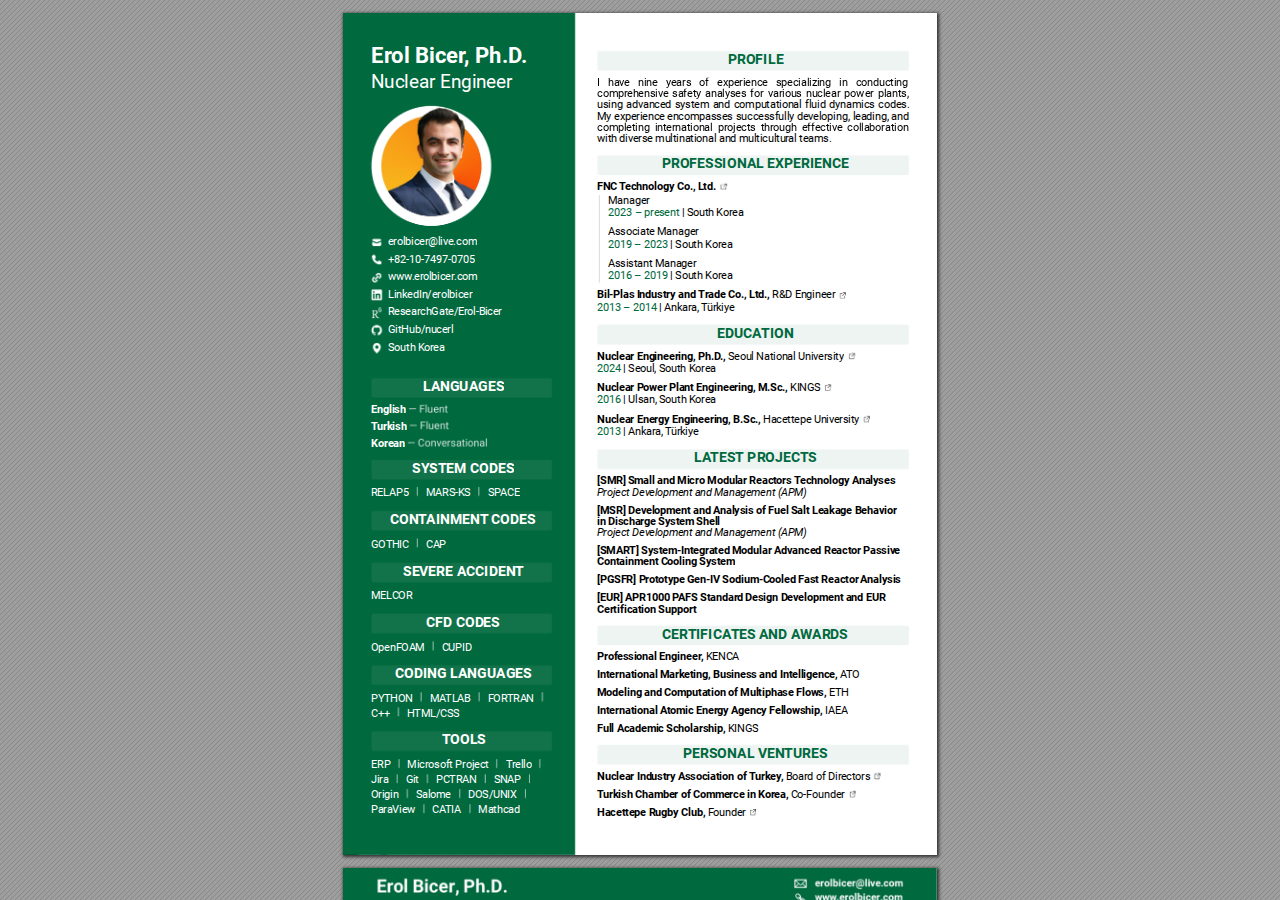
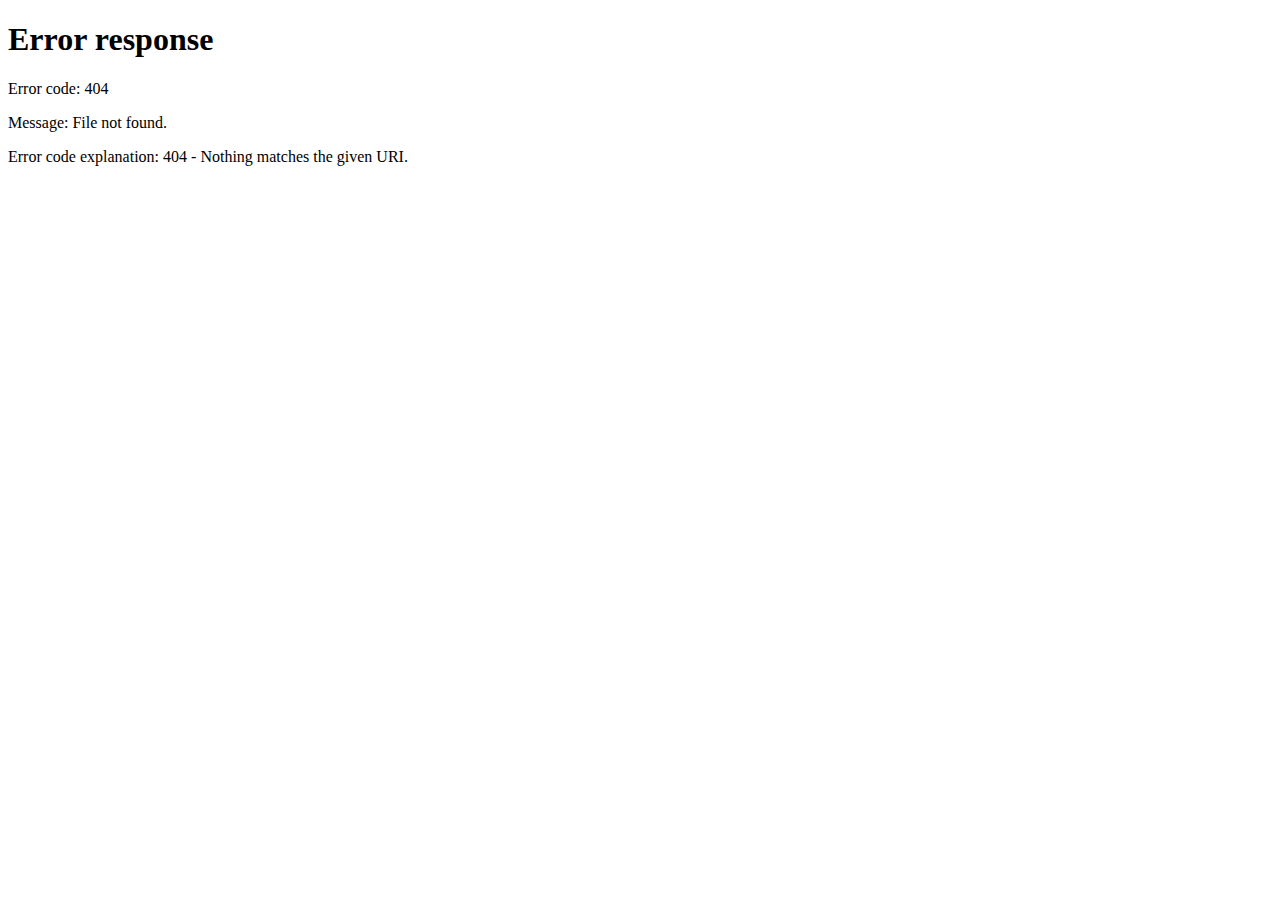
